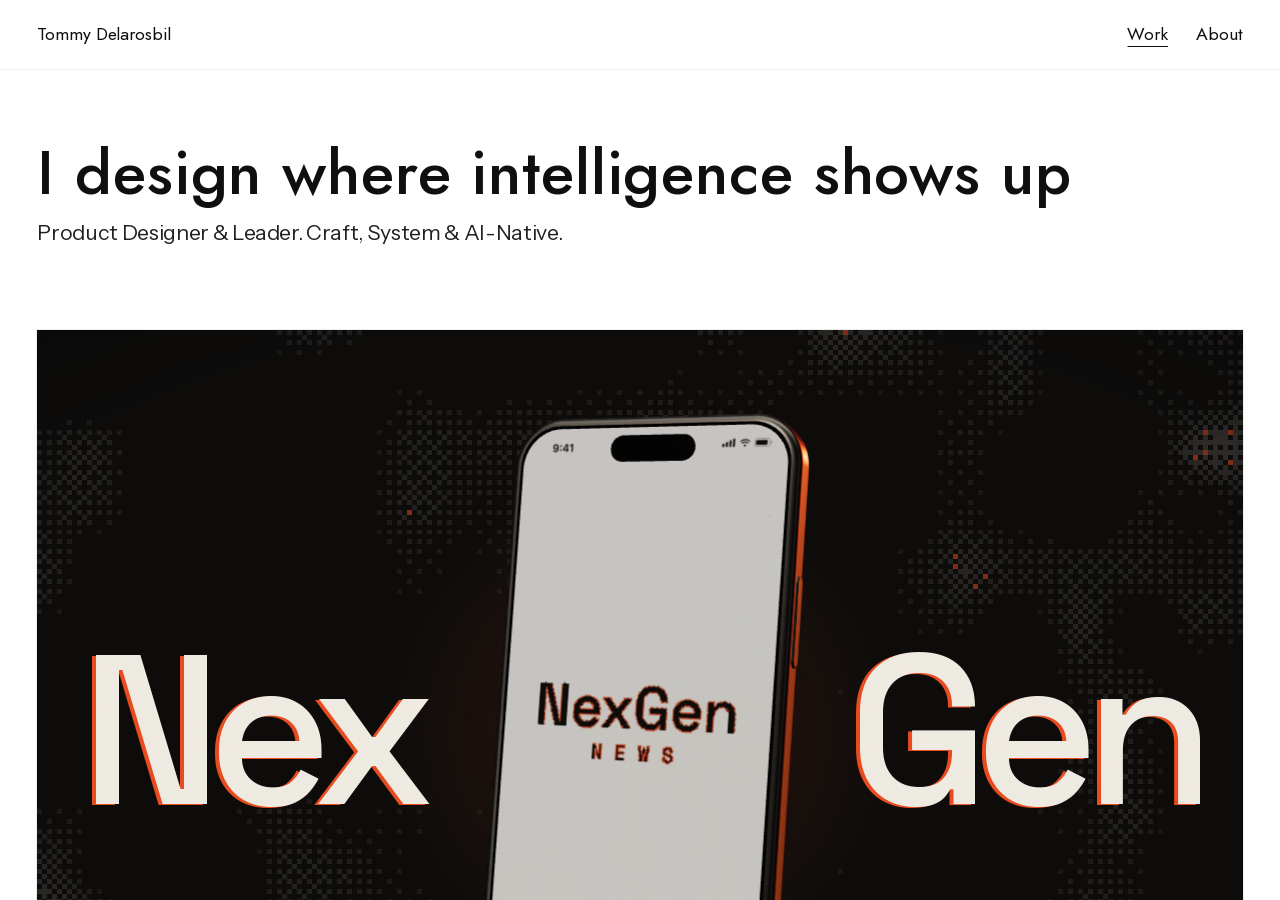
==== index.html @ b9b5c5b6 "Site from 1c7129a" ====
<!doctype html><html lang="en"><head><!-- Generated by tools/build_share.py --site from wireframe/index.html. Edit that, not this file. --><style>.devtog{display:none!important}</style><meta charset=utf8><meta name=viewport content="width=device-width,initial-scale=1,viewport-fit=cover"><meta http-equiv="Content-Security-Policy" content="default-src 'self'; script-src 'self' 'sha256-BbOICOUt+72nGH8bKS89dHv4Qt9bXMz4QIuq/uKl6Bw='; style-src 'self' 'unsafe-inline'; img-src 'self' data: blob:; media-src 'self' blob:; font-src 'self' data:; connect-src 'self'; object-src 'none'; frame-src 'none'; base-uri 'self'; form-action 'self'; upgrade-insecure-requests"><meta name="referrer" content="strict-origin-when-cross-origin"><title>Tommy Delarosbil · Product Designer for AI-native products</title><meta name="description" content="Product designer, 15+ years. AI agents people use, design systems AI can follow, prototypes in code. Case studies from Cedar, LANDR, Groupe Dynamite."><link rel="canonical" href="https://www.tommydelarosbil.com/"><meta name="author" content="Tommy Delarosbil"><meta name="robots" content="index,follow,max-image-preview:large,max-snippet:-1"><meta name="theme-color" content="#FFFFFF"><meta property="og:type" content="profile"><meta property="og:site_name" content="Tommy Delarosbil"><meta property="og:title" content="Tommy Delarosbil · Product Designer for AI-native products"><meta property="og:description" content="Product designer, 15+ years. AI agents people use, design systems AI can follow, prototypes in code. Case studies from Cedar, LANDR, Groupe Dynamite."><meta property="og:url" content="https://www.tommydelarosbil.com/"><meta property="og:image" content="https://www.tommydelarosbil.com/img/share/home.jpg?v=d6049a"><meta property="og:image:type" content="image/jpeg"><meta property="og:image:width" content="1200"><meta property="og:image:height" content="630"><meta property="og:image:alt" content="Tommy Delarosbil: I design where intelligence shows up"><meta property="og:locale" content="en_CA"><meta name="twitter:card" content="summary_large_image"><meta name="twitter:title" content="Tommy Delarosbil · Product Designer for AI-native products"><meta name="twitter:description" content="Product designer, 15+ years. AI agents people use, design systems AI can follow, prototypes in code. Case studies from Cedar, LANDR, Groupe Dynamite."><meta name="twitter:image" content="https://www.tommydelarosbil.com/img/share/home.jpg?v=d6049a"><meta name="twitter:image:alt" content="Tommy Delarosbil: I design where intelligence shows up"><link rel="alternate" type="text/markdown" href="/llms.txt" title="This site for AI assistants (Markdown)"><script type="application/ld+json">{"@context": "https://schema.org", "@graph": [{"@type": "Person", "@id": "https://www.tommydelarosbil.com/#person", "name": "Tommy Delarosbil", "url": "https://www.tommydelarosbil.com/", "image": "https://www.tommydelarosbil.com/img/profile-photo-2026.jpg", "jobTitle": "Product Designer", "description": "Product designer, 15+ years. AI agents people use, design systems AI can follow, prototypes in code. Case studies from Cedar, LANDR, Groupe Dynamite.", "email": "mailto:delarosbil.t@gmail.com", "homeLocation": {"@type": "Place", "name": "Toronto, Ontario, Canada"}, "knowsAbout": ["AI-native product design", "Agentic AI", "Design systems", "UX research", "Prototyping in code", "Product strategy", "Design leadership"], "sameAs": ["https://www.linkedin.com/in/tommydelarosbil/"]}, {"@type": "WebSite", "@id": "https://www.tommydelarosbil.com/#website", "url": "https://www.tommydelarosbil.com/", "name": "Tommy Delarosbil", "author": {"@id": "https://www.tommydelarosbil.com/#person"}, "inLanguage": "en"}, {"@type": "ProfilePage", "@id": "https://www.tommydelarosbil.com/", "url": "https://www.tommydelarosbil.com/", "name": "Tommy Delarosbil · Product Designer for AI-native products", "mainEntity": {"@id": "https://www.tommydelarosbil.com/#person"}, "isPartOf": {"@id": "https://www.tommydelarosbil.com/#website"}, "hasPart": [{"@type": "CreativeWork", "name": "Intelligence that searches for you", "url": "https://www.tommydelarosbil.com/work/nexgen/", "description": "News makes you start over on every visit: one story, dozens of headlines. In about ten hours, solo, I built the research engine first, then designed around one question instead of a feed: news that remembers what you're trying to understand and shows only what changed. A working prototype."}, {"@type": "CreativeWork", "name": "The agent lives in your inbox", "url": "https://www.tommydelarosbil.com/work/cedar/", "description": "People job hunting while working full time don't have room for another app. With the CEO and CTO, I put the AI agent in their inbox, gave it a voice with strict rules, and kept a small web app for what email can't do. 81% daily open rate, 5% paid conversion."}, {"@type": "CreativeWork", "name": "From 20% task success to 80%", "url": "https://www.tommydelarosbil.com/work/mastering-revisions/", "description": "Pros churned because LANDR's mastering gave them almost no control. After seven interviews with churned Pros, I designed a separate revision tool that asks plain questions, instead of complicating Mastering with technical jargon. One failed test and one extra week later: 80% task success and $147K in incremental revenue."}, {"@type": "CreativeWork", "name": "The wait became the product", "url": "https://www.tommydelarosbil.com/work/waitzine/", "description": "51% of new users left before hearing their first master. Making mastering faster would take months for under 5%, so I redesigned the wait instead: a progress bar built for perception, and a magazine to learn in the meantime. +79% songs mastered and $493K in incremental revenue."}, {"@type": "CreativeWork", "name": "A new checkout in four weeks, without testing", "url": "https://www.tommydelarosbil.com/work/payment-gateway/", "description": "A new payment API in four weeks, no time for user testing, and most leaders expected failure. I refined the design daily with the PM and developers, iterated every screen inside its user flow, and split the release in two to protect conversion. Handed off on time, across two brands."}, {"@type": "CreativeWork", "name": "The table at 45 degrees", "url": "https://www.tommydelarosbil.com/work/beer-table/", "description": "A Quebec City sausage shop wanted to sell more beer. Sitting by the door for two hours, I saw people walk straight to the counter and notice the beer only after paying. I turned one table 45 degrees and moved beer around the space. Beer sales rose 15%."}]}]}</script><style>.static{display:none}</style><noscript><style>.static{display:block;max-width:70ch;margin:40px auto;padding:0 16px;font:17px/1.6 sans-serif}</style></noscript><link rel=icon type="image/png" href="img/favicon.png"><link rel=apple-touch-icon href="img/apple-touch-icon.png"><style>:root{color-scheme:light;box-sizing:border-box;padding-top:env(safe-area-inset-top,0px);padding-bottom:env(safe-area-inset-bottom,0px)}html{scroll-padding-top:env(safe-area-inset-top,0px)}body{margin:0;padding:0;font:14px -apple-system,BlinkMacSystemFont,sans-serif;background:#fff;color:#000}img{max-width:100%}[hidden]:not([hidden=until-found i]){display:none!important}.micro{margin:4px 0 0;font-size:13px;line-height:1.4;color:var(--mute);max-width:62ch;flex-basis:100%}

.cap h3{margin:0;font-size:19px;font-weight:500;line-height:1.22;letter-spacing:-.01em;text-wrap:balance}
.cap .tx{font-size:15px;line-height:1.5}
.cap .tx p{margin:0 0 .65em}.cap .tx p:last-child{margin-bottom:0}
.cap .tx ul{margin:0 0 .65em;padding-left:18px}.cap .tx li{margin-bottom:.3em}
.beats.long{gap:56px}
.beat.lg,.beat.txt{grid-template-columns:minmax(0,1fr)!important;align-items:start}
.beat.lg .cap,.beat.txt .cap{max-width:64ch;order:0!important}
.beat.lg .tx{font-size:16px}
.beat.txt .cap{border-left:2px solid var(--ink);padding-left:16px}
</style></head><body>
<!-- First paint (2026-10-19): the site's own faces are served with it and declared here, nothing blocks rendering;
     the two faces above the fold and the NexGen phone's engine and poster start loading with the page. -->
<link rel="preload" href="fonts/gf-jost-normal-100-900-latin.woff2" as="font" type="font/woff2" crossorigin>
<link rel="preload" href="fonts/gf-instrument-sans-normal-400-700-latin.woff2" as="font" type="font/woff2" crossorigin>
<link rel="modulepreload" href="vendor/three.module.min.js">
<link rel="preload" href="nx/cover-poster.jpg" as="image">
<style id="site-fonts">
/* site fonts, self-hosted (2026-10-19): latin + latin-ext from Google Fonts, served with the site */
/* latin-ext */ @font-face {
  font-family: 'Geist';
  font-style: normal;
  font-weight: 100 900;
  font-display: swap;
  src: url(fonts/gf-geist-normal-100-900-latin-ext.woff2) format('woff2');
  unicode-range: U+0100-02BA, U+02BD-02C5, U+02C7-02CC, U+02CE-02D7, U+02DD-02FF, U+0304, U+0308, U+0329, U+1D00-1DBF, U+1E00-1E9F, U+1EF2-1EFF, U+2020, U+20A0-20AB, U+20AD-20C4, U+2113, U+2C60-2C7F, U+A720-A7FF;
}
/* latin */ @font-face {
  font-family: 'Geist';
  font-style: normal;
  font-weight: 100 900;
  font-display: swap;
  src: url(fonts/gf-geist-normal-100-900-latin.woff2) format('woff2');
  unicode-range: U+0000-00FF, U+0131, U+0152-0153, U+02BB-02BC, U+02C6, U+02DA, U+02DC, U+0304, U+0308, U+0329, U+2000-206F, U+20AC, U+2122, U+2191, U+2193, U+2212, U+2215, U+FEFF, U+FFFD;
}
/* latin-ext */ @font-face {
  font-family: 'Instrument Sans';
  font-style: italic;
  font-weight: 400 700;
  font-stretch: 100%;
  font-display: swap;
  src: url(fonts/gf-instrument-sans-italic-400-700-latin-ext.woff2) format('woff2');
  unicode-range: U+0100-02BA, U+02BD-02C5, U+02C7-02CC, U+02CE-02D7, U+02DD-02FF, U+0304, U+0308, U+0329, U+1D00-1DBF, U+1E00-1E9F, U+1EF2-1EFF, U+2020, U+20A0-20AB, U+20AD-20C4, U+2113, U+2C60-2C7F, U+A720-A7FF;
}
/* latin */ @font-face {
  font-family: 'Instrument Sans';
  font-style: italic;
  font-weight: 400 700;
  font-stretch: 100%;
  font-display: swap;
  src: url(fonts/gf-instrument-sans-italic-400-700-latin.woff2) format('woff2');
  unicode-range: U+0000-00FF, U+0131, U+0152-0153, U+02BB-02BC, U+02C6, U+02DA, U+02DC, U+0304, U+0308, U+0329, U+2000-206F, U+20AC, U+2122, U+2191, U+2193, U+2212, U+2215, U+FEFF, U+FFFD;
}
/* latin-ext */ @font-face {
  font-family: 'Instrument Sans';
  font-style: normal;
  font-weight: 400 700;
  font-stretch: 100%;
  font-display: swap;
  src: url(fonts/gf-instrument-sans-normal-400-700-latin-ext.woff2) format('woff2');
  unicode-range: U+0100-02BA, U+02BD-02C5, U+02C7-02CC, U+02CE-02D7, U+02DD-02FF, U+0304, U+0308, U+0329, U+1D00-1DBF, U+1E00-1E9F, U+1EF2-1EFF, U+2020, U+20A0-20AB, U+20AD-20C4, U+2113, U+2C60-2C7F, U+A720-A7FF;
}
/* latin */ @font-face {
  font-family: 'Instrument Sans';
  font-style: normal;
  font-weight: 400 700;
  font-stretch: 100%;
  font-display: swap;
  src: url(fonts/gf-instrument-sans-normal-400-700-latin.woff2) format('woff2');
  unicode-range: U+0000-00FF, U+0131, U+0152-0153, U+02BB-02BC, U+02C6, U+02DA, U+02DC, U+0304, U+0308, U+0329, U+2000-206F, U+20AC, U+2122, U+2191, U+2193, U+2212, U+2215, U+FEFF, U+FFFD;
}
/* latin-ext */ @font-face {
  font-family: 'Jost';
  font-style: italic;
  font-weight: 100 900;
  font-display: swap;
  src: url(fonts/gf-jost-italic-100-900-latin-ext.woff2) format('woff2');
  unicode-range: U+0100-02BA, U+02BD-02C5, U+02C7-02CC, U+02CE-02D7, U+02DD-02FF, U+0304, U+0308, U+0329, U+1D00-1DBF, U+1E00-1E9F, U+1EF2-1EFF, U+2020, U+20A0-20AB, U+20AD-20C4, U+2113, U+2C60-2C7F, U+A720-A7FF;
}
/* latin */ @font-face {
  font-family: 'Jost';
  font-style: italic;
  font-weight: 100 900;
  font-display: swap;
  src: url(fonts/gf-jost-italic-100-900-latin.woff2) format('woff2');
  unicode-range: U+0000-00FF, U+0131, U+0152-0153, U+02BB-02BC, U+02C6, U+02DA, U+02DC, U+0304, U+0308, U+0329, U+2000-206F, U+20AC, U+2122, U+2191, U+2193, U+2212, U+2215, U+FEFF, U+FFFD;
}
/* latin-ext */ @font-face {
  font-family: 'Jost';
  font-style: normal;
  font-weight: 100 900;
  font-display: swap;
  src: url(fonts/gf-jost-normal-100-900-latin-ext.woff2) format('woff2');
  unicode-range: U+0100-02BA, U+02BD-02C5, U+02C7-02CC, U+02CE-02D7, U+02DD-02FF, U+0304, U+0308, U+0329, U+1D00-1DBF, U+1E00-1E9F, U+1EF2-1EFF, U+2020, U+20A0-20AB, U+20AD-20C4, U+2113, U+2C60-2C7F, U+A720-A7FF;
}
/* latin */ @font-face {
  font-family: 'Jost';
  font-style: normal;
  font-weight: 100 900;
  font-display: swap;
  src: url(fonts/gf-jost-normal-100-900-latin.woff2) format('woff2');
  unicode-range: U+0000-00FF, U+0131, U+0152-0153, U+02BB-02BC, U+02C6, U+02DA, U+02DC, U+0304, U+0308, U+0329, U+2000-206F, U+20AC, U+2122, U+2191, U+2193, U+2212, U+2215, U+FEFF, U+FFFD;
}
</style>
<style>
/* Layout: a tool bar over a "device frame" that scrolls on its own, so craft coverage can be measured per screen. Greyscale wireframe, blueprint-blue notes. */
:root{
  --paper:#F1F1EE; --chrome:#E4E4E0; --ink:#18191B; --mute:#686B70; --line:#C6C7C4;
  --fill:#DADBD7; --hatch:#C9CAC6; --note:#2448E8; --note-ink:#FFFFFF; --ok:#17804A; --warn:#A8660A; --shade:rgba(10,10,12,.55);
  --sans:"Instrument Sans", ui-sans-serif, system-ui, -apple-system, "Segoe UI", sans-serif;
  --mono:"IBM Plex Mono", ui-monospace, SFMono-Regular, Menlo, monospace;
  --gut:16px;
}
@media (prefers-color-scheme: dark){ :root:not([data-theme="light"]){
  --paper:#161718; --chrome:#0E0F10; --ink:#ECECE8; --mute:#9A9DA2; --line:#3A3C3F;
  --fill:#26282A; --hatch:#323437; --note:#7D95FF; --note-ink:#0B0C10; --ok:#4CC383; --warn:#E1A43F; --shade:rgba(0,0,0,.7); color-scheme:dark }}
:root[data-theme="dark"]{
  --paper:#161718; --chrome:#0E0F10; --ink:#ECECE8; --mute:#9A9DA2; --line:#3A3C3F;
  --fill:#26282A; --hatch:#323437; --note:#7D95FF; --note-ink:#0B0C10; --ok:#4CC383; --warn:#E1A43F; --shade:rgba(0,0,0,.7); color-scheme:dark }
html,body{height:100%}
body{background:var(--chrome);color:var(--ink);font-family:var(--sans);font-size:15px;line-height:1.45;display:flex;flex-direction:column;overflow:hidden}
button{font:inherit;color:inherit}
:focus-visible{outline:2px solid var(--note);outline-offset:2px}

/* ---------- tool bar (not part of the site) ---------- */
.bar{display:flex;flex-wrap:wrap;align-items:center;gap:8px 14px;padding:8px var(--gut);font-family:var(--mono);font-size:12px;border-bottom:1px solid var(--line)}
.bar .id{font-weight:500;margin-right:auto;white-space:nowrap}
.bar .id span{color:var(--mute);font-weight:400}
.seg{display:inline-flex;border:1px solid var(--line);border-radius:6px;overflow:hidden}
.seg button{background:none;border:0;padding:5px 10px;cursor:pointer;color:var(--mute)}
.seg button[aria-pressed="true"]{background:var(--ink);color:var(--paper)}
.meter{display:inline-flex;align-items:center;gap:8px;white-space:nowrap}
.meter .track{width:90px;height:6px;border-radius:3px;background:var(--fill);position:relative;overflow:hidden}
.meter .band{position:absolute;left:65%;width:15%;top:0;bottom:0;background:var(--hatch)}
.meter .fillb{position:absolute;left:0;top:0;bottom:0;background:var(--warn);transition:width .2s}
.meter.good .fillb{background:var(--ok)}
.meter b{font-weight:500;min-width:3.2em;font-variant-numeric:tabular-nums}
.meter.good b{color:var(--ok)} .meter b{color:var(--warn)}

/* ---------- stage + device frame ---------- */
.stage{flex:1;min-height:0;display:flex;justify-content:center;align-items:stretch;padding:12px;}
.fw{position:relative;width:100%;max-width:1440px;background:var(--paper);border:1px solid var(--line);border-radius:8px;overflow:hidden;display:flex}
body.m .stage{padding-block:16px}
body.m .fw{width:390px;max-height:844px;border-radius:30px;border-width:6px;border-color:var(--ink)}
.frame{flex:1;overflow-y:auto;overflow-x:hidden;container-type:inline-size;container-name:site;scroll-behavior:smooth}
@media (max-width:520px){ .stage{padding:0} .fw,body.m .fw{border-radius:0;border-width:0;max-height:none;width:100%} .devseg{display:none} }

/* ---------- the site (inside the frame) ---------- */
.site{padding-inline:var(--gut);padding-block:0 40px;max-width:1360px;margin-inline:auto}
@container site (min-width:760px){ .site{--gut:32px} }
.hdr{display:flex;align-items:center;gap:16px;height:48px;position:sticky;top:0;background:var(--paper);z-index:5}
.mark{display:inline-grid;place-items:center;width:26px;height:26px;border:1.5px solid var(--ink);font:600 11px var(--mono);letter-spacing:.02em}
.hdr .name{font-weight:600;text-decoration:none;color:inherit;display:flex;gap:10px;align-items:center;margin-right:auto}
.hdr nav{display:flex;gap:18px}
.hdr nav a{color:var(--mute);text-decoration:none}
.hdr nav a[aria-current="page"]{color:var(--ink);text-decoration:underline;text-underline-offset:4px}

.mono{font-family:var(--mono);font-size:12px;letter-spacing:.01em}
.mute{color:var(--mute)}
.chip{display:inline-block;font:500 11px var(--mono);border:1px solid var(--line);border-radius:4px;padding:1px 6px;color:var(--mute);white-space:nowrap}
.chip.ev{border-style:dashed}
.chip.lock{border-color:var(--ink);color:var(--ink)}

/* visuals */
.vis{position:relative;margin:0;background:var(--fill);border-radius:6px;overflow:hidden}
.vis img,.vis video{display:block;width:100%;height:100%;object-fit:cover}
.vis.contain :is(img,video){object-fit:contain;background:var(--fill)}
.frame:not(.colour) .vis img,.frame:not(.colour) .vis video{filter:grayscale(1) contrast(.95)}
.vis figcaption{position:absolute;left:8px;bottom:8px;font:500 11px var(--mono);background:var(--paper);padding:2px 6px;border-radius:3px}
.ph{background:repeating-linear-gradient(135deg,var(--fill) 0 10px,var(--hatch) 10px 11px);display:flex;flex-direction:column;justify-content:flex-end;padding:14px;gap:4px;border:1px dashed var(--mute)}
.ph .k{font:500 11px var(--mono);text-transform:uppercase;letter-spacing:.06em;color:var(--mute)}
.ph .w{font-weight:500;max-width:46ch;text-wrap:pretty}
.ph .s{font:11px var(--mono);color:var(--mute)}
.phones{display:flex;gap:4%;justify-content:center;align-items:center;padding:6% 4%;background:var(--fill)}
.phone{flex:0 1 28%;aspect-ratio:9/19.5;border:5px solid var(--ink);border-radius:22px;overflow:hidden;background:var(--paper)}
.phone img{width:100%;height:100%;object-fit:cover;object-position:top}
.pair{display:grid;grid-template-columns:1fr 1fr;gap:8px;background:transparent}
.pair>.vis{aspect-ratio:auto}
.pair .lbl{position:absolute;top:8px;left:8px;font:500 11px var(--mono);background:var(--ink);color:var(--paper);padding:2px 6px;border-radius:3px}
.locked{display:grid;place-items:center;text-align:center}
.locked::before{content:"";position:absolute;inset:0;background:repeating-linear-gradient(90deg,var(--fill) 0 18px,var(--hatch) 18px 30px);filter:blur(6px);opacity:.9}
.locked .lk{position:relative;display:grid;gap:6px;justify-items:center;font:500 12px var(--mono)}
.locked .pad{width:30px;height:24px;border:2px solid var(--ink);border-radius:4px;position:relative;margin-top:12px}
.locked .pad::before{content:"";position:absolute;left:5px;right:5px;top:-14px;height:14px;border:2px solid var(--ink);border-bottom:0;border-radius:10px 10px 0 0}

/* notes layer (wireframe annotations) */
.anchor{position:relative}
.note{position:absolute;z-index:4;top:8px;right:8px;max-width:270px;background:var(--note);color:var(--note-ink);font:12px/1.35 var(--mono);padding:6px 8px;border-radius:4px;box-shadow:0 2px 0 rgba(0,0,0,.12)}
.note.l{right:auto;left:8px}
@container site (max-width:759px){ .note{max-width:200px;font-size:11px} }
@container site (min-width:760px){ .hdr{height:56px} .intro{padding-block:28px 22px} }
.note.b{top:auto;bottom:8px}
.frame:not(.notes) .note{display:none}
.note b{font-weight:500}

/* home */
.intro{padding-block:14px 14px;display:grid;gap:6px}
.intro h1{font-size:clamp(24px,5.4cqi,46px);line-height:1.04;letter-spacing:-.02em;font-weight:500;margin:0;text-wrap:balance;max-width:20ch}
.intro p{margin:0;color:var(--mute)}
.feat{display:grid;gap:10px;margin-bottom:28px}
.feat .vis{aspect-ratio:9/13}
@container site (min-width:760px){ .feat .vis{aspect-ratio:16/8} }
.row-meta{display:flex;flex-wrap:wrap;gap:6px 10px;align-items:baseline}
.row-meta h2,.row-meta h3{margin:0;font-weight:500;letter-spacing:-.01em}
.row-meta h2{font-size:22px}
.list-h{display:flex;justify-content:space-between;align-items:baseline;border-top:1px solid var(--ink);padding-top:8px;margin-bottom:12px}
.rows{display:grid;gap:28px}
.row{display:grid;gap:10px;text-decoration:none;color:inherit}
.row .vis{aspect-ratio:4/3;transition:transform .35s cubic-bezier(.2,.7,.2,1)}
.row:hover .vis{transform:scale(.99)}
.row .t{font-size:19px;font-weight:500;letter-spacing:-.01em;line-height:1.2;text-wrap:balance}
.row .m{display:flex;flex-wrap:wrap;gap:6px;align-items:center}
@container site (min-width:760px){
  .row{grid-template-columns:minmax(0,7fr) minmax(0,3fr);gap:24px;align-items:end}
  .row .vis{aspect-ratio:16/9}
  .row .t{font-size:22px}
}
.wl{font:12px var(--mono);color:var(--mute);border-left:2px solid var(--ink);padding:4px 10px;margin-top:-8px}

/* case page */
.back{display:inline-block;margin-block:12px 8px;color:var(--mute);text-decoration:none;font:12px var(--mono)}
.chead{display:grid;gap:8px;padding-block:4px 14px}
.chead h1{margin:0;font-size:clamp(26px,5cqi,44px);line-height:1.05;letter-spacing:-.02em;font-weight:500;text-wrap:balance;max-width:22ch}
.ctx{display:flex;flex-wrap:wrap;gap:6px 10px;align-items:center}
.modes{display:inline-flex;margin-left:auto}
.hero{aspect-ratio:4/5;margin-bottom:28px}
@container site (min-width:760px){ .hero{aspect-ratio:16/9} }
.beats{display:grid;gap:36px}
.beat{display:grid;gap:10px}
.beat .vis{aspect-ratio:4/5}
.beat .vis.wide{aspect-ratio:4/3}
.vis.case-named{overflow:visible;margin-bottom:22px}
/* image names are real text (2026-10-18), so Tommy can select one to say which image to change */
.vis.case-named>img{border-radius:inherit}
.vis.case-phone-collection{overflow:visible;margin-bottom:22px}
.case-phones{display:flex;gap:4%;justify-content:center;align-items:flex-start;padding:6% 4%;background:var(--fill)}
.case-phone{display:grid;justify-items:center;gap:6px;flex:0 1 28%;min-width:0}
.case-phone .phone{width:100%;flex:none}
.case-phone{position:relative;margin-bottom:22px}
@container site (min-width:760px){
  .beat{grid-template-columns:minmax(0,3fr) minmax(0,1fr);gap:24px;align-items:end}
  .beat .vis,.beat .vis.wide{aspect-ratio:16/10}
  .beat.flip{grid-template-columns:minmax(0,1fr) minmax(0,3fr)}
  .beat.flip .cap{order:-1}
}
.cap{display:grid;gap:8px;align-content:end}
.cap .n{font:12px var(--mono);color:var(--mute)}
.cap p{margin:0;font-size:16px;line-height:1.4;text-wrap:pretty}
.cap .long{font-size:14px;color:var(--mute);border-top:1px solid var(--line);padding-top:8px}
.more{justify-self:start;background:none;border:1px solid var(--ink);border-radius:999px;padding:3px 12px;cursor:pointer;font:500 12px var(--mono)}
.more:hover{background:var(--ink);color:var(--paper)}
.result{margin-top:44px;border-top:1px solid var(--ink);padding-top:12px;display:grid;gap:18px}
.nums{display:grid;grid-template-columns:repeat(auto-fit,minmax(140px,1fr));gap:18px}
.num b{display:block;font-size:clamp(30px,6cqi,52px);font-weight:500;letter-spacing:-.03em;line-height:1;font-variant-numeric:tabular-nums}
.num span{display:block;color:var(--mute);margin-block:4px 6px}
.fine{display:grid;gap:14px}
@container site (min-width:760px){ .fine{grid-template-columns:1fr 1fr 1fr} }
.fine h4{margin:0 0 4px;font:500 12px var(--mono);text-transform:uppercase;letter-spacing:.06em;color:var(--mute)}
.fine p{margin:0}
.next{margin-top:44px;display:grid;gap:10px;text-decoration:none;color:inherit;border-top:1px solid var(--line);padding-top:12px}
.next .vis{aspect-ratio:21/9}

/* gate */
.gate{display:grid;gap:18px;padding-block:8px 20px}
.gate .vis{aspect-ratio:4/5}
@container site (min-width:760px){ .gate{grid-template-columns:minmax(0,2fr) minmax(0,1fr);align-items:end} .gate .vis{aspect-ratio:16/10} }
.gate form{display:grid;gap:8px}
.gate input{font:inherit;padding:10px 12px;border:1px solid var(--ink);border-radius:6px;background:var(--paper);color:var(--ink)}
.gate button{background:var(--ink);color:var(--paper);border:0;border-radius:6px;padding:10px 12px;cursor:pointer;font-weight:500}
.disclose{font:12px/1.5 var(--mono);color:var(--mute);border-left:2px solid var(--ink);padding:2px 10px}

/* modal (Long detail of one beat) */
.scrim{position:absolute;inset:0;background:var(--shade);display:grid;place-items:center;padding:16px;z-index:20;opacity:0;pointer-events:none;transition:opacity .2s}
.scrim.open{opacity:1;pointer-events:auto}
.dlg{background:var(--paper);border-radius:10px;max-width:640px;width:100%;max-height:85%;overflow:auto;padding:18px;display:grid;gap:12px;transform:translateY(8px) scale(.98);transition:transform .25s cubic-bezier(.2,.7,.2,1)}
.scrim.open .dlg{transform:none}
.dlg .vis{aspect-ratio:16/10}
.dx{display:grid;gap:8px}
.fw{container-type:inline-size;container-name:fw}
@container fw (min-width:600px){ .dx:has(> :nth-child(2)){grid-template-columns:1fr 1fr} .dx:has(> :nth-child(2)) .vis{aspect-ratio:4/3} }
.extra{display:grid;gap:8px;grid-column:1/-1}
@container site (min-width:760px){ .extra{grid-template-columns:repeat(auto-fill,minmax(300px,1fr))} }
.extra .vis{aspect-ratio:16/10!important}
.dlg header{display:flex;justify-content:space-between;gap:12px;align-items:start}
.dlg h3{margin:0;font-weight:500;font-size:18px}
.dlg p{margin:0}
.x{background:none;border:1px solid var(--line);border-radius:6px;padding:2px 8px;cursor:pointer;font:12px var(--mono)}

/* writing */
.wlist{display:grid;border-top:1px solid var(--ink);margin-top:24px}
.post{display:grid;gap:4px;padding-block:14px;border-bottom:1px solid var(--line);text-decoration:none;color:inherit}
@container site (min-width:760px){ .post{grid-template-columns:120px 1fr auto;gap:20px;align-items:baseline} }
.post .t{font-size:18px;font-weight:500}

/* about */
.about{display:grid;gap:28px;padding-top:20px}
/* the photo sits one gutter below the site bar and one gutter from its text, the gutter it already has on the left (2026-10-20) */
.about-top{display:grid;gap:var(--site-pad,16px)}
@container site (min-width:760px){ .about-top{grid-template-columns:min(400px,calc((100% - var(--site-pad,16px)) / 3)) minmax(0,1fr);align-items:end} }
.about-top .vis{aspect-ratio:1/1;width:100%}
.bio{display:grid;gap:10px;font-size:17px;line-height:1.45;max-width:58ch}
.bio p{margin:0}
.princ{display:grid;gap:0;border-top:1px solid var(--ink)}
.princ li{list-style:none;padding:10px 0;border-bottom:1px solid var(--line);font-size:17px}
.princ{padding:0;margin:0}
/* one centre (6.5px from the left) for the line (1px), the fill (3px) and the dots (13px): odd widths, so all three share a pixel column */
.tl{position:relative;padding-left:22px;display:grid;gap:0}
.tl::before{content:"";position:absolute;left:6px;top:0;bottom:0;width:1px;background:var(--line)}
.tl .prog{position:absolute;left:5px;top:0;width:3px;background:var(--ink);height:0;transition:height .15s linear}
.tl .r{position:relative;display:grid;gap:2px;padding:12px 0;border-bottom:1px solid var(--line);cursor:default}
@container site (min-width:760px){ .tl .r{grid-template-columns:90px minmax(0,.8fr) minmax(0,2fr);gap:20px;align-items:baseline} }
.tl .r::before{content:"";position:absolute;left:-22px;top:17.5px;box-sizing:border-box;width:13px;height:13px;border-radius:50%;background:var(--paper);border:1.5px solid var(--mute);transition:background .3s,transform .3s}
.tl .r.on::before{background:var(--ink);border-color:var(--ink);transform:scale(1.2)}
.tl .r .co{font-weight:600;font-size:17px}
.tl .r .hl{color:var(--mute);transition:color .3s;list-style:none;margin:0;padding:0;display:grid;gap:5px}
.tl .r .hl li{position:relative;padding-left:14px;line-height:1.4}
.tl .r .hl li::before{content:"–";position:absolute;left:0;color:var(--line)}
.tl .r .hl b{font-weight:600;color:var(--ink)}
.tl .r .hl .lab{font:11px var(--mono);color:var(--mute)}
.tl .r:hover .hl,.tl .r.on .hl{color:var(--ink)}
.cta{display:flex;flex-wrap:wrap;gap:10px}
.btn{display:inline-flex;gap:8px;align-items:center;border:1px solid var(--ink);border-radius:6px;padding:8px 12px;text-decoration:none;color:inherit;background:none;cursor:pointer;font-weight:500}

/* footer */
.foot{margin-top:56px;border-top:1px solid var(--ink);padding-top:12px;display:flex;flex-wrap:wrap;gap:12px 22px;align-items:center}
.foot .email{user-select:all;font-weight:500}
.copy{background:none;border:1px solid var(--line);border-radius:4px;padding:2px 8px;cursor:pointer;font:12px var(--mono)}

/* hooks the style layers use; the wireframe looks the same with them */
.row-meta.stack{display:grid;gap:8px}
.row-meta .m{display:flex;flex-wrap:wrap;gap:6px;align-items:center}
.foot .cr{margin-left:auto}
.next .nt{font-size:20px;font-weight:500}
.bio .lede{font-size:clamp(22px,4cqi,32px);line-height:1.15;letter-spacing:-.01em}
.styleseg button{white-space:nowrap}
@media (prefers-reduced-motion:reduce){ *{transition:none!important;scroll-behavior:auto!important} }

/* ---------- NexGen cover stage (nx-stage.js): the landing's first piece of work ----------
   The product's own world (ink, paper, signal) inside the style's frame: each layer keeps its radius,
   proportions and bleed; the stage keeps NexGen's colours, like a screenshot would. */
.nxs{--nxs-bg:#0C0B0A;--nxs-paper:#EEEAE1;--nxs-signal:#FF4F1F;--nxs-hair:rgba(238,234,225,.14);background:var(--nxs-bg);isolation:isolate}
.nxs-world{position:absolute;inset:0;overflow:hidden;background:var(--nxs-bg);color:var(--nxs-paper);-webkit-tap-highlight-color:transparent}
.frame:not(.colour) .nxs-world{filter:grayscale(1)}
.nxs-field{position:absolute;inset:0;width:100%;height:100%;image-rendering:pixelated;opacity:0;transition:opacity 1.4s ease}
.nxs-world.in .nxs-field{opacity:var(--fade,1)}
.nxs-light{position:absolute;inset:0;pointer-events:none;background:radial-gradient(30% 44% at var(--pcx,50%) var(--pcy,50%),rgba(255,79,31,.14),transparent 72%),radial-gradient(120% 95% at 50% 50%,transparent 52%,rgba(0,0,0,.62) 100%)}
.nxs-mark{position:absolute;inset:0;display:grid;grid-template-columns:1fr var(--gap,30%) 1fr;align-items:center;padding-inline:var(--gutter,24px);font:500 var(--size,12vw)/.82 "Space Grotesk","Helvetica Neue",Arial,sans-serif;letter-spacing:-.065em;color:var(--nxs-paper);pointer-events:none;user-select:none;opacity:var(--fade,1)}
.nxs-mark .w{display:block;white-space:nowrap;text-shadow:var(--edge,-.02em) .004em 0 rgba(255,79,31,.9)}
.nxs-mark .nex{justify-self:end;padding-right:.04em;clip-path:inset(-10% -10% -10% calc(var(--clip,100%) * 1.2 - 10%))}
.nxs-mark .gen{grid-column:3;justify-self:start;clip-path:inset(-10% calc(var(--clip,100%) * 1.2 - 10%) -10% -10%)}
.nxs-mark .in{display:block;will-change:transform}
.nxs-mark .nex .in{transform:translateX(var(--nx,0))}
.nxs-mark .gen .in{transform:translateX(var(--gx,0))}
.nxs-world.no-words .nxs-mark{display:none}
.nxs-gl{position:absolute;inset:0;width:100%;height:100%;touch-action:pan-y;cursor:pointer;outline:none}
.nxs-world.on-phone .nxs-gl{cursor:grab}
:is(.row,.feat,.next)>figure.vis:not(.stg):not(.nxs){cursor:pointer}
:is(.row .t,.feat .row-meta h2){cursor:pointer}
.acc{color:var(--accent,#003CD4)}   /* ==text== in the vault notes */
/* the password gate: question, field and button together in the block, white on the brand colour */
.gate.anchor{grid-template-columns:minmax(0,1fr)!important}
.gate-block .lk{gap:14px!important}
.gate-block .lk>[data-edit]{margin-bottom:10px}
.gate-block input,.gate-block button{box-sizing:border-box;width:min(250px,100%);margin:0;font:400 15px/1.2 var(--sans)!important;border-radius:var(--radius,0)!important}
.gate-block input{padding:12px 14px;background:transparent!important;color:#fff!important;border:1px solid rgba(255,255,255,.7)!important}
.gate-block input::placeholder{color:rgba(255,255,255,.72)}
.gate-block input:focus{outline:none;border-color:#fff!important;box-shadow:0 0 0 1px #fff}
.gate-block button{padding:12px 14px;border:0!important;background:#fff!important;color:var(--deep,#003CD4)!important;font-weight:500!important;cursor:pointer}
.gate-block,.gate-block .lk,.gate-block .mute{color:#fff!important}
@container site (max-width:759px){ .fw #site[data-case]:not([data-case=""]) .gate>.vis.gate-block{aspect-ratio:auto!important;min-height:min(440px,calc(var(--vh,100vh) - 88px))} }
/* a wrong password: one short shake and a pale red line that stays readable on the blue (5.6:1) */
.gate-err{margin:2px 0 0;min-height:1.4em;font:400 14px/1.4 var(--sans)!important;color:#FFC9C9!important;visibility:hidden}
.gate-block.bad .gate-err,body.editing .gate-err{visibility:visible}
.gate-block.bad input{border-color:#FFC9C9!important;box-shadow:0 0 0 1px #FFC9C9}
.gate-block.shake .lk{animation:gate-shake .42s cubic-bezier(.36,.07,.19,.97)}
@keyframes gate-shake{15%{transform:translateX(-9px)}30%{transform:translateX(8px)}45%{transform:translateX(-6px)}60%{transform:translateX(4px)}75%{transform:translateX(-2px)}100%{transform:none}}
@media (prefers-reduced-motion:reduce){.gate-block.shake .lk{animation:none}}
.gate-after{display:grid;gap:10px;max-width:44rem}
.gate-after .disclose{margin:0}
body.editing :is(.row .t,.feat .row-meta h2){cursor:text}
.nxs,.nxs *{-webkit-user-drag:none;-webkit-user-select:none;user-select:none}
.nxs-world.grabbing .nxs-gl{cursor:grabbing}
.nxs .nxs-film{position:absolute;width:2px;height:2px;left:0;bottom:0;opacity:.01;pointer-events:none;filter:none}
.nxs .nxs-world.flat .nxs-film{width:auto;height:86%;aspect-ratio:600/1298;left:50%;top:50%;bottom:auto;transform:translate(-50%,-50%) rotate(-2deg);opacity:1;object-fit:cover;border-radius:clamp(18px,4.5cqi,44px);border:clamp(5px,.8cqi,9px) solid #23221F;box-shadow:0 30px 80px rgba(0,0,0,.6),-18px 0 50px -20px rgba(255,90,36,.35)}
.nxs-world.flat .nxs-gl{display:none}
.nxs-grain{position:absolute;inset:0;pointer-events:none;opacity:.09;mix-blend-mode:overlay;background-image:url("data:image/svg+xml,%3Csvg xmlns='http://www.w3.org/2000/svg' width='160' height='160'%3E%3Cfilter id='n'%3E%3CfeTurbulence type='fractalNoise' baseFrequency='.9' numOctaves='2' stitchTiles='stitch'/%3E%3CfeColorMatrix values='0 0 0 0 1 0 0 0 0 1 0 0 0 0 1 0 0 0 .9 0'/%3E%3C/filter%3E%3Crect width='160' height='160' filter='url(%23n)'/%3E%3C/svg%3E")}
.feat:focus-visible{outline:none}
.feat:focus-visible .nxs{outline:2px solid var(--nxs-signal);outline-offset:3px}
</style>
<style id="style-layers">
/* ================= STYLE LAYERS (study, AI proposal: awaiting review) =================
   Each layer translates one reference site onto this IA. Captures and measured tokens: research/style-references.
   Kept from the IA: page order, craft-first rows, Micro on the landing, evidence labels.
   Changed per layer: tokens, type, grid, rhythm, and one signature move.
   Fonts are free stand-ins for the commercial originals, loaded only when a layer is picked. */
.fw[data-style]{background:var(--paper);color:var(--ink);font-family:var(--sans);border-color:transparent}
.fw[data-style] .frame{background:var(--paper)}
body.m .fw[data-style]{border-color:#111}
.fw[data-style] .site{max-width:none;padding-bottom:0}
.fw[data-style] .note{font-family:"IBM Plex Mono",ui-monospace,monospace;background:#2448E8;color:#fff}
.fw[data-style] .vis.ph{background:var(--fill);border:1px dashed var(--line)}
.fw[data-style] .ph .k,.fw[data-style] .ph .s{color:var(--mute)}
.fw[data-style] .row-meta{flex-wrap:nowrap}
.fw[data-style] .micro{flex-basis:auto}
@media (prefers-reduced-motion:reduce){ .fw[data-style] *{animation:none!important} }

/* ---------- 1 · HANSON WU ----------
   A quiet serif monograph. The serif carries titles and prose; a grotesk only labels.
   64px margins, square media, captions under the work, 160px air between projects,
   header in difference blend over the work, a dark closing band. */
.fw[data-style=hanson]{
  --paper:#FFFFFF; --ink:#0F0F0F; --mute:#676769; --line:#E5E5E5; --fill:#F2F1EF; --hatch:#E6E5E2; --shade:rgba(15,15,15,.6);
  --deep:#1B1C1F; --deep-ink:#FFFFFF; --deep-line:#3C3D40; --deep-mute:#A3A3A6;
  --serif:"Newsreader","Iowan Old Style",Georgia,serif; --sans:"Geist","Helvetica Neue",Arial,sans-serif; --mono:var(--sans);
  --h-display:clamp(30px,4.17cqi,60px); --h-title:clamp(20px,1.95cqi,28px); --h-cta:clamp(30px,3.6cqi,52px);
  --t-label:clamp(15px,1.67cqi,24px); --t-body:clamp(17px,1.4cqi,20px);
}
.fw[data-style=hanson] .site{--gut:clamp(16px,4.45cqi,64px);font-family:var(--serif)}
.fw[data-style=hanson] .hdr{height:auto;padding-block:clamp(16px,3.9cqi,56px) clamp(8px,1.4cqi,20px);background:transparent;color:#fff;mix-blend-mode:difference;font:400 var(--t-label)/1.15 var(--sans)}
.fw[data-style=hanson] .hdr .mark{display:none}
.fw[data-style=hanson] .hdr .name{font-weight:400}
.fw[data-style=hanson] .hdr nav{gap:clamp(16px,2.2cqi,32px)}
.fw[data-style=hanson] .hdr nav a{color:inherit}
.fw[data-style=hanson] .hdr nav a[aria-current="page"]{text-decoration-thickness:1px;text-underline-offset:6px}
.fw[data-style=hanson] .intro{padding-block:clamp(40px,6cqi,88px) clamp(32px,4.4cqi,64px);gap:clamp(14px,1.4cqi,20px)}
.fw[data-style=hanson] .intro h1{font:400 var(--h-display)/1.2 var(--serif);letter-spacing:-.005em;max-width:none}
.fw[data-style=hanson] .intro p{font:400 var(--t-label)/1.15 var(--sans);color:var(--mute)}
.fw[data-style=hanson] .vis{border-radius:0}
.fw[data-style=hanson] .feat{gap:clamp(14px,1.7cqi,24px);margin-bottom:0}
.fw[data-style=hanson] .feat .vis{aspect-ratio:4/5}
.fw[data-style=hanson] .row-meta{display:flex;flex-direction:column;align-items:flex-start;gap:clamp(4px,.55cqi,8px)}
.fw[data-style=hanson] .row-meta>.mute{order:-1;font:400 var(--t-label)/1.15 var(--sans);color:var(--mute)}
.fw[data-style=hanson] .row-meta h2,.fw[data-style=hanson] .row .t{font:400 var(--h-title)/1.5 var(--serif);letter-spacing:0}
.fw[data-style=hanson] .micro{order:1;margin:4px 0 0;font:400 clamp(16px,1.18cqi,18px)/1.55 var(--serif);color:var(--mute);max-width:58ch}
.fw[data-style=hanson] .row-meta .m{order:2;margin-top:6px}
.fw[data-style=hanson] .chip{border:0;padding:0;border-radius:0;background:none;font:400 14px/1.4 var(--sans);color:var(--mute)}
.fw[data-style=hanson] .chip+.chip::before{content:"·";margin-right:6px}
.fw[data-style=hanson] .list-h{border-top:1px solid var(--line);margin:clamp(72px,11cqi,160px) 0 clamp(32px,4.4cqi,64px);padding-top:clamp(40px,6.7cqi,96px)}
.fw[data-style=hanson] .list-h .mono{font:400 var(--t-label)/1.15 var(--sans);color:var(--mute)}
.fw[data-style=hanson] .rows{gap:clamp(72px,12.2cqi,176px) clamp(24px,11.1cqi,160px)}
.fw[data-style=hanson] .row{grid-template-columns:minmax(0,1fr);gap:clamp(14px,1.7cqi,24px);align-items:start}
.fw[data-style=hanson] .row .vis{aspect-ratio:4/3}
.fw[data-style=hanson] .locked{background:var(--deep);color:var(--deep-ink)}
.fw[data-style=hanson] .locked::before{display:none}
.fw[data-style=hanson] .locked .lk{font:400 var(--h-title)/1.4 var(--serif);max-width:26ch;padding:24px}
.fw[data-style=hanson] .locked .lk .mute{font:400 15px/1.5 var(--sans);color:var(--deep-mute)}
.fw[data-style=hanson] .locked .pad,.fw[data-style=hanson] .locked .pad::before{border-color:currentColor}
.fw[data-style=hanson] .wl{border:0;padding:0;margin-top:clamp(56px,8cqi,112px);font:400 15px/1.55 var(--sans);color:var(--mute);max-width:62ch}
.fw[data-style=hanson] .foot{margin:clamp(96px,11cqi,160px) calc(-1*var(--gut)) 0;padding:clamp(72px,11cqi,160px) var(--gut) clamp(28px,3.4cqi,48px);background:var(--deep);color:var(--deep-ink);border:0;display:grid;grid-template-columns:auto auto 1fr;gap:clamp(20px,2cqi,28px) clamp(16px,2cqi,28px);align-items:center;font:400 clamp(15px,1.4cqi,20px)/1.2 var(--sans)}
.fw[data-style=hanson] .foot .email{grid-column:1/-1;justify-self:start;font:400 var(--h-cta)/1.15 var(--serif);text-decoration:underline;text-decoration-thickness:1px;text-underline-offset:.16em}
.fw[data-style=hanson] .foot .copy{border:1px solid var(--deep-line);color:inherit;border-radius:0;padding:6px 14px;font:inherit;background:none}
.fw[data-style=hanson] .foot a.mute{color:inherit}
.fw[data-style=hanson] .foot .cr{grid-column:1/-1;margin:clamp(48px,7cqi,104px) 0 0;padding-top:clamp(24px,2.8cqi,40px);border-top:1px solid var(--deep-line);font:inherit;color:var(--deep-mute)}
.fw[data-style=hanson] .chead{justify-items:center;text-align:center;padding-block:clamp(40px,7cqi,104px) clamp(36px,5cqi,72px);gap:clamp(12px,1.4cqi,20px)}
.fw[data-style=hanson] .chead h1{font:400 clamp(28px,3.05cqi,44px)/1.25 var(--serif);letter-spacing:0;max-width:24ch}
.fw[data-style=hanson] .disclose{border:0;padding:0;font:400 14px/1.5 var(--sans);max-width:60ch}
.fw[data-style=hanson] .hero{aspect-ratio:4/5;margin-bottom:clamp(64px,10cqi,144px)}
.fw[data-style=hanson] .pair{gap:clamp(12px,2.2cqi,32px)}
.fw[data-style=hanson] .beats{gap:clamp(80px,11cqi,160px)}
.fw[data-style=hanson] .beat{grid-template-columns:minmax(0,1fr);gap:clamp(24px,3.4cqi,48px);align-items:start}
.fw[data-style=hanson] .beat .vis,.fw[data-style=hanson] .beat .vis.wide{aspect-ratio:4/3}
.fw[data-style=hanson] .beat.flip .cap{order:0}
.fw[data-style=hanson] .cap{gap:clamp(10px,1.1cqi,16px)}
.fw[data-style=hanson] .cap .n{font:400 clamp(14px,1.11cqi,16px)/1.3 var(--sans);color:var(--mute)}
.fw[data-style=hanson] .cap h3{font:400 var(--h-title)/1.35 var(--serif);letter-spacing:0}
.fw[data-style=hanson] .cap .tx{font:400 var(--t-body)/1.6 var(--serif);color:var(--ink)}
.fw[data-style=hanson] .beat.txt .cap{border-left:0;padding-left:0}
.fw[data-style=hanson] .beat.lg .cap,.fw[data-style=hanson] .beat.txt .cap{max-width:44rem}
.fw[data-style=hanson] .result{border-top:1px solid var(--line);margin-top:clamp(96px,12cqi,176px);padding-top:clamp(40px,5.5cqi,80px);gap:clamp(32px,4cqi,56px)}
.fw[data-style=hanson] .result>.mono{font:400 var(--t-label)/1.2 var(--sans);color:var(--mute)}
.fw[data-style=hanson] .nums{grid-template-columns:repeat(auto-fit,minmax(180px,1fr));gap:32px}
.fw[data-style=hanson] .num{display:flex;flex-direction:column;align-items:flex-start;gap:6px}
.fw[data-style=hanson] .num>span:not(.chip){order:-1;margin:0;font:400 15px/1.3 var(--sans);color:var(--mute)}
.fw[data-style=hanson] .num b{font:400 clamp(28px,2.8cqi,40px)/1.15 var(--serif);letter-spacing:0}
.fw[data-style=hanson] .fine{gap:clamp(24px,3cqi,40px)}
.fw[data-style=hanson] .fine h4{font:400 clamp(16px,1.25cqi,18px)/1.3 var(--serif);text-transform:none;letter-spacing:0;color:var(--ink);margin-bottom:6px}
.fw[data-style=hanson] .fine p{font:400 15px/1.55 var(--sans);color:var(--mute)}
.fw[data-style=hanson] .next{border-top:1px solid var(--line);margin-top:clamp(80px,11cqi,160px);padding-top:clamp(40px,5.5cqi,80px);gap:8px;align-content:start}
.fw[data-style=hanson] .next .mono{font:400 15px/1.3 var(--sans)}
.fw[data-style=hanson] .next .nt{font:400 var(--h-title)/1.4 var(--serif)}
.fw[data-style=hanson] .next .vis{aspect-ratio:3/2}
.fw[data-style=hanson] .seg{border-radius:0;border-color:var(--line)}
.fw[data-style=hanson] .seg button{font:400 14px var(--sans)}
.fw[data-style=hanson] :is(.gate input,.gate button,.btn,.dlg,.x){border-radius:0;font-family:var(--sans)}
.fw[data-style=hanson] .gate p:first-child{font:400 var(--t-body)/1.55 var(--serif)}
.fw[data-style=hanson] .wlist{border-top:1px solid var(--line)}
.fw[data-style=hanson] .post{border-color:var(--line);padding-block:clamp(18px,2.2cqi,32px)}
.fw[data-style=hanson] .post .t{font:400 var(--h-title)/1.35 var(--serif)}
.fw[data-style=hanson] .post .mono{font:400 15px var(--sans)}
.fw[data-style=hanson] .about{gap:clamp(64px,8cqi,120px);padding-top:var(--site-pad)}
.fw[data-style=hanson] .bio{font:400 var(--t-body)/1.6 var(--serif)}
.fw[data-style=hanson] .bio .lede{font:400 clamp(26px,2.8cqi,40px)/1.25 var(--serif)}
.fw[data-style=hanson] .princ{border-top:1px solid var(--line)}
.fw[data-style=hanson] .princ li{font:400 var(--h-title)/1.4 var(--serif);border-color:var(--line);padding-block:clamp(12px,1.4cqi,20px)}
.fw[data-style=hanson] .tl .r{border-color:var(--line)}
.fw[data-style=hanson] .tl .r .co{font:400 clamp(18px,1.4cqi,20px)/1.3 var(--serif)}
.fw[data-style=hanson] .dlg h3{font:400 var(--h-title)/1.3 var(--serif)}
@container site (min-width:760px){
  .fw[data-style=hanson] .feat .vis{aspect-ratio:3/2}
  .fw[data-style=hanson] .rows{grid-template-columns:minmax(0,1fr) minmax(0,1fr)}
  .fw[data-style=hanson] .row:nth-child(3n+1){grid-column:1/-1}
  .fw[data-style=hanson] .row:nth-child(3n+1) .vis{aspect-ratio:3/2}
  .fw[data-style=hanson] .hero{aspect-ratio:3/2}
  .fw[data-style=hanson] .beat .vis,.fw[data-style=hanson] .beat .vis.wide{aspect-ratio:3/2}
  .fw[data-style=hanson] .beat .cap{margin-left:16.67%;max-width:44rem}
  .fw[data-style=hanson] .next{grid-template-columns:minmax(0,1fr) minmax(0,1fr);column-gap:clamp(24px,11.1cqi,160px)}
  .fw[data-style=hanson] .next .vis{grid-column:2;grid-row:1/4}
}

/* ---------- 2 · UX TOOLS ----------
   Dark blueprint. A dashed 4-column grid shows through the page, crosshairs mark block corners,
   tags are solid mono blocks, cards are dashed cells, the one pink is reserved for action,
   a dot-matrix field closes the page. */
.fw[data-style=uxtools]{
  --paper:#121212; --ink:#EDEDED; --mute:#A0A0A0; --line:#414141; --fill:#1A1A1A; --hatch:#262626; --shade:rgba(0,0,0,.72);
  --soft:rgba(231,231,231,.8); --block:#EDEDED; --block-ink:#121212; --rule-ui:#D0D0D0;
  --pink:#F6C9F9; --sage:#A0C0A7; --coral:#F2A592;
  --display:"Host Grotesk","Helvetica Neue",Arial,sans-serif; --sans:"Geist","Helvetica Neue",Arial,sans-serif;
  --mono:"Martian Mono","JetBrains Mono",ui-monospace,Menlo,monospace;
  --pad:clamp(18px,2.5cqi,36px); color-scheme:dark;
}
.fw[data-style=uxtools] .site{--gut:clamp(16px,3.82cqi,56px);--gap:clamp(16px,4.86cqi,70px);--cols:1;position:relative;isolation:isolate}
.fw[data-style=uxtools] .site::before{content:"";position:absolute;top:0;bottom:0;left:var(--gut);right:var(--gut);z-index:-1;pointer-events:none;opacity:.8;
  --c:calc((100% - (var(--cols) - 1) * var(--gap)) / var(--cols));
  background:repeating-linear-gradient(90deg,var(--line) 0 1px,transparent 1px calc(var(--c) - 1px),var(--line) calc(var(--c) - 1px) var(--c),transparent var(--c) calc(var(--c) + var(--gap)));
  -webkit-mask:repeating-linear-gradient(#000 0 3px,transparent 3px 7px);mask:repeating-linear-gradient(#000 0 3px,transparent 3px 7px)}
.fw[data-style=uxtools] :is(.feat,.row,.chead,.beat,.result,.next)::after{content:"";position:absolute;left:-6px;top:-6px;width:11px;height:11px;pointer-events:none;z-index:3;
  background:linear-gradient(var(--ink),var(--ink)) 50%/11px 1px no-repeat,linear-gradient(var(--ink),var(--ink)) 50%/1px 11px no-repeat}
.fw[data-style=uxtools] .hdr{height:62px;margin-inline:calc(-1*var(--gut));padding-inline:var(--gut);background:var(--paper);border-bottom:1px dashed var(--line);font:600 12px/1 var(--mono);text-transform:uppercase;letter-spacing:.02em}
.fw[data-style=uxtools] .hdr .name{font-weight:600}
.fw[data-style=uxtools] .mark{border:0;width:auto;height:auto;background:var(--ink);color:var(--paper);padding:5px 7px;font:700 12px/1 var(--mono);letter-spacing:.06em}
.fw[data-style=uxtools] .hdr nav{gap:clamp(14px,3.9cqi,56px);align-items:center}
.fw[data-style=uxtools] .hdr nav a{color:var(--rule-ui)}
.fw[data-style=uxtools] .hdr nav a[aria-current="page"]{display:inline-flex;align-items:center;gap:14px;padding:12px;background:var(--pink);color:var(--block-ink);text-decoration:none}
.fw[data-style=uxtools] .hdr nav a[aria-current="page"]::after{content:"";width:5px;height:5px;background:currentColor}
.fw[data-style=uxtools] .intro{padding-block:clamp(40px,6.7cqi,96px) clamp(32px,4.4cqi,64px);gap:clamp(16px,2cqi,28px)}
.fw[data-style=uxtools] .intro h1{font:300 clamp(34px,3.9cqi,56px)/1.2 var(--display);letter-spacing:-.2px;max-width:none}
.fw[data-style=uxtools] .intro h1::after{content:"";display:inline-block;width:.42em;height:.78em;margin-left:.12em;vertical-align:-.05em;background:var(--pink);animation:ux-blink 1.1s steps(1) infinite}
@keyframes ux-blink{50%{opacity:0}}
.fw[data-style=uxtools] .intro p{font:400 clamp(17px,1.46cqi,21px)/1.5 var(--sans);color:var(--soft)}
.fw[data-style=uxtools] .vis{border-radius:0}
.fw[data-style=uxtools] .feat{border:1px dashed var(--line);gap:0;margin-bottom:0;background:var(--paper)}
.fw[data-style=uxtools] .feat .row-meta{display:flex;flex-direction:column;align-items:flex-start;padding:var(--pad);gap:clamp(10px,1.1cqi,16px)}
.fw[data-style=uxtools] .row-meta .m{order:-1;gap:0;margin:calc(-1*var(--pad)) 0 clamp(6px,.8cqi,12px) calc(-1*var(--pad))}
.fw[data-style=uxtools] .row-meta h2{font:400 clamp(28px,3.33cqi,48px)/1.25 var(--display);letter-spacing:-.2px}
.fw[data-style=uxtools] .row-meta>.mute{font:400 11px/1.4 var(--mono);text-transform:uppercase;letter-spacing:.02em;color:var(--mute)}
.fw[data-style=uxtools] .micro{margin:0;font:400 clamp(15px,1.1cqi,17px)/1.6 var(--sans);color:var(--soft);max-width:62ch}
.fw[data-style=uxtools] .chip{border:0;border-radius:0;padding:.85em 1.15em;font:600 clamp(11px,.97cqi,14px)/1 var(--mono);text-transform:uppercase;letter-spacing:.01em;background:var(--block);color:var(--block-ink)}
.fw[data-style=uxtools] .chip.ev{background:var(--paper);color:var(--ink);box-shadow:inset 0 0 0 1px var(--line)}
.fw[data-style=uxtools] .chip.lock{background:rgba(246,201,249,.14);color:var(--pink)}
.fw[data-style=uxtools] .num .chip.ev{background:rgba(242,165,146,.14);color:var(--coral);box-shadow:none;padding:.45em .6em;font-size:11px;font-weight:500}
.fw[data-style=uxtools] .list-h{border:1px dashed var(--line);margin:clamp(48px,6.2cqi,88px) 0 clamp(16px,2.4cqi,32px);padding:clamp(16px,1.7cqi,24px) var(--pad);background:var(--paper);align-items:center}
.fw[data-style=uxtools] .list-h .mono:first-child,.fw[data-style=uxtools] .result>.mono{font:600 clamp(14px,1.46cqi,21px)/1 var(--mono);text-transform:uppercase;color:var(--ink)}
.fw[data-style=uxtools] .list-h .mono:first-child::after,.fw[data-style=uxtools] .result>.mono::after{content:" ↘"}
.fw[data-style=uxtools] .list-h .mute{font:400 11px var(--mono);text-transform:uppercase}
.fw[data-style=uxtools] .rows{gap:clamp(16px,2.4cqi,32px)}
.fw[data-style=uxtools] .row{border:1px dashed var(--line);gap:0;background:var(--paper)}
.fw[data-style=uxtools] .row .vis{aspect-ratio:16/9}
.fw[data-style=uxtools] .row .row-meta{display:flex;flex-direction:column;align-items:flex-start;padding:var(--pad);gap:clamp(10px,1.1cqi,16px)}
.fw[data-style=uxtools] .row .t{font:400 clamp(24px,2.5cqi,36px)/1.2 var(--display);letter-spacing:-.2px}
.fw[data-style=uxtools] .row:hover .vis{transform:none}
.fw[data-style=uxtools] .locked{background:#0B0B0B}
.fw[data-style=uxtools] .locked::before{background:radial-gradient(circle,#5A5A5A 1.1px,transparent 1.5px) 0 0/7px 7px;filter:none;opacity:.9}
.fw[data-style=uxtools] .locked .lk{font:600 11px/1.7 var(--mono);text-transform:uppercase;letter-spacing:.02em;background:var(--paper);padding:14px 18px;border:1px dashed var(--line)}
.fw[data-style=uxtools] .locked .pad,.fw[data-style=uxtools] .locked .pad::before{border-color:var(--pink)}
.fw[data-style=uxtools] .wl{border:1px dashed var(--line);margin-top:clamp(16px,2.4cqi,32px);padding:14px var(--pad);font:400 14px/1.6 var(--sans);color:var(--mute);background:var(--paper)}
.fw[data-style=uxtools] .wl::before{content:"White-label";display:inline-block;margin-right:12px;padding:5px 7px;background:rgba(160,192,167,.16);color:var(--sage);font:500 10px/1 var(--mono);text-transform:uppercase;vertical-align:1px}
.fw[data-style=uxtools] .foot{margin:clamp(64px,8cqi,112px) calc(-1*var(--gut)) 0;padding:clamp(56px,8cqi,120px) var(--gut) clamp(28px,3cqi,40px);border-top:1px dashed var(--line);
  background:conic-gradient(from 270deg at 3px 3px,rgba(246,201,249,.85) 90deg,transparent 0) 22px 22px/47px 47px,var(--paper);
  display:grid;grid-template-columns:auto auto 1fr;gap:clamp(20px,2.8cqi,40px) 12px;align-items:center}
.fw[data-style=uxtools] .foot>*{background:var(--paper);padding:8px 12px}
.fw[data-style=uxtools] .foot .email{grid-column:1/-1;justify-self:start;padding:.2em .35em;font:300 clamp(26px,4.2cqi,60px)/1.1 var(--display);letter-spacing:-.4px}
.fw[data-style=uxtools] .foot .copy{border:0;border-radius:0;background:var(--pink);color:var(--block-ink);padding:12px 16px;font:600 12px/1 var(--mono);text-transform:uppercase}
.fw[data-style=uxtools] .foot a.mute,.fw[data-style=uxtools] .foot .cr{font:400 12px/1 var(--mono);text-transform:uppercase;color:var(--rule-ui)}
.fw[data-style=uxtools] .foot .cr{justify-self:end}
.fw[data-style=uxtools] .back{font:600 11px/1 var(--mono);text-transform:uppercase;color:var(--mute);margin-block:clamp(20px,2.8cqi,40px) clamp(12px,1.4cqi,20px)}
.fw[data-style=uxtools] .chead{border:1px dashed var(--line);background:var(--paper);padding:0 var(--pad) var(--pad);gap:clamp(14px,1.7cqi,24px);margin-bottom:clamp(16px,2.4cqi,32px)}
.fw[data-style=uxtools] .chead h1{font:300 clamp(32px,3.9cqi,56px)/1.15 var(--display);letter-spacing:-.2px;max-width:24ch}
.fw[data-style=uxtools] .ctx{order:-1;margin-inline:calc(-1*var(--pad));gap:0;align-items:stretch;border-bottom:1px dashed var(--line)}
.fw[data-style=uxtools] .ctx .chip{order:-1}
.fw[data-style=uxtools] .ctx .mono{display:flex;align-items:center;padding:0 1.15em;font:400 11px/1.4 var(--mono);text-transform:uppercase;color:var(--mute)}
.fw[data-style=uxtools] .ctx .modes{align-self:center;margin-right:var(--pad)}
.fw[data-style=uxtools] .disclose{border-left-color:var(--sage);font-family:var(--sans)}
.fw[data-style=uxtools] .hero{aspect-ratio:4/5;margin-bottom:clamp(40px,5.5cqi,80px);outline:1px dashed var(--line);outline-offset:-1px}
.fw[data-style=uxtools] .beats{gap:clamp(32px,4.4cqi,64px)}
.fw[data-style=uxtools] .beat{grid-template-columns:minmax(0,1fr);gap:0;max-width:68rem;width:100%;margin-inline:auto;border:1px dashed var(--line);background:var(--paper)}
.fw[data-style=uxtools] .beat .vis,.fw[data-style=uxtools] .beat .vis.wide{aspect-ratio:16/9}
.fw[data-style=uxtools] .beat.flip .cap{order:0}
.fw[data-style=uxtools] .cap{padding:var(--pad);gap:clamp(10px,1.1cqi,16px)}
.fw[data-style=uxtools] .cap .n{font:500 11px/1.4 var(--mono);text-transform:uppercase;color:var(--coral)}
.fw[data-style=uxtools] .cap h3{font:400 clamp(24px,2.5cqi,36px)/1.25 var(--display);letter-spacing:-.2px}
.fw[data-style=uxtools] .cap .tx{font:400 clamp(16px,1.25cqi,18px)/1.65 var(--sans);color:var(--soft);max-width:46rem}
.fw[data-style=uxtools] .cap .tx b{color:var(--ink);font-weight:500}
.fw[data-style=uxtools] .beat.txt .cap{border-left:0;padding-left:var(--pad)}
.fw[data-style=uxtools] .beat.lg .cap,.fw[data-style=uxtools] .beat.txt .cap{max-width:none}
.fw[data-style=uxtools] .extra{padding:0 var(--pad) var(--pad)}
.fw[data-style=uxtools] .result{border:1px dashed var(--line);background:var(--paper);padding:var(--pad);margin-top:clamp(40px,5.5cqi,80px)}
.fw[data-style=uxtools] .nums{gap:0;border-top:1px dashed var(--line)}
.fw[data-style=uxtools] .num{padding:clamp(16px,1.7cqi,24px) 12px 16px 0;border-bottom:1px dashed var(--line)}
.fw[data-style=uxtools] .num b{font:300 clamp(36px,3.9cqi,56px)/1 var(--display);letter-spacing:-.5px}
.fw[data-style=uxtools] .num>span:not(.chip){font:400 11px/1.4 var(--mono);text-transform:uppercase;color:var(--mute);margin-block:10px 8px}
.fw[data-style=uxtools] .fine h4{font:600 11px var(--mono);color:var(--ink);letter-spacing:.02em}
.fw[data-style=uxtools] .fine p{font:400 15px/1.6 var(--sans);color:var(--soft)}
.fw[data-style=uxtools] .next{position:relative;border:1px dashed var(--line);background:var(--paper);padding:var(--pad);margin-top:clamp(40px,5.5cqi,80px)}
.fw[data-style=uxtools] .next .mono{font:600 11px var(--mono);text-transform:uppercase}
.fw[data-style=uxtools] .next .nt{font:400 clamp(24px,2.5cqi,36px)/1.25 var(--display)}
.fw[data-style=uxtools] .seg{border-radius:0;border:1px solid var(--rule-ui)}
.fw[data-style=uxtools] .seg button{font:600 11px/1 var(--mono);text-transform:uppercase;padding:9px 12px;color:var(--mute)}
.fw[data-style=uxtools] .seg button[aria-pressed="true"]{background:var(--pink);color:var(--block-ink)}
.fw[data-style=uxtools] .gate input{border-radius:0;border:0;border-bottom:1px solid var(--rule-ui);background:transparent;padding:14px 4px;font:400 18px var(--sans)}
.fw[data-style=uxtools] .gate button{border-radius:0;background:var(--pink);color:var(--block-ink);font:600 13px var(--mono);text-transform:uppercase;padding:16px}
.fw[data-style=uxtools] :is(.btn,.x){border-radius:0;font:600 11px var(--mono);text-transform:uppercase;border-color:var(--rule-ui)}
.fw[data-style=uxtools] .dlg{border-radius:0;border:1px dashed var(--line)}
.fw[data-style=uxtools] .wlist{border-top:1px solid var(--line)}
.fw[data-style=uxtools] .post{border-color:var(--line);padding-block:clamp(18px,2cqi,28px)}
.fw[data-style=uxtools] .post .t{font:300 clamp(20px,1.67cqi,24px)/1.35 var(--display);color:var(--mute);transition:color .2s}
.fw[data-style=uxtools] .post:hover .t{color:var(--ink)}
.fw[data-style=uxtools] .post .mono{font-size:11px;text-transform:uppercase}
.fw[data-style=uxtools] .bio{font-family:var(--sans);color:var(--soft)}
.fw[data-style=uxtools] .bio .lede{font:300 clamp(26px,2.8cqi,40px)/1.2 var(--display);color:var(--ink)}
.fw[data-style=uxtools] .princ li{font:300 clamp(18px,1.67cqi,24px)/1.4 var(--display);border-color:var(--line)}
.fw[data-style=uxtools] .tl .r{border-color:var(--line)}
.fw[data-style=uxtools] .tl .r .co{font:400 18px var(--display)}
@container site (min-width:760px){
  .fw[data-style=uxtools] .site{--cols:4}
  .fw[data-style=uxtools] .intro{max-width:calc(50% - var(--gap) / 2)}
  .fw[data-style=uxtools] .row{grid-template-columns:minmax(0,7fr) minmax(0,3fr);align-items:stretch}
  .fw[data-style=uxtools] .row .row-meta{border-left:1px dashed var(--line)}
  .fw[data-style=uxtools] .row .vis{width:100%;min-height:100%}
  .fw[data-style=uxtools] .hero{aspect-ratio:16/9}
}
@container site (max-width:759px){
  .fw[data-style=uxtools] .hdr .name{font-size:0;gap:0}
}

/* ---------- 3 · LOCOMOTIVE ----------
   Swiss agency. Black on white only; hierarchy comes from size and position, never grey.
   A condensed display serif against Helvetica, a 12-column grid with 20px gutters, 2px rules,
   comma-listed nav, centered titles between rules, asymmetric media. Media resolves from a mosaic. */
.fw[data-style=locomotive]{
  --paper:#FFFFFF; --ink:#000000; --mute:#000000; --line:#000000; --fill:#F0EFF0; --hatch:#E2E1E2; --blue:#312DFB; --shade:rgba(49,45,251,.94);
  --display:"Instrument Serif","Bodoni 72",Didot,Georgia,serif; --sans:"Helvetica Now Display","Helvetica Neue",Helvetica,"Inter Tight",Arial,sans-serif; --mono:var(--sans);
  --t-s:clamp(13px,1.04cqi,15px); --t-m:clamp(17px,1.8cqi,26px); --h1:clamp(36px,4.86cqi,70px); --huge:clamp(32px,7.64cqi,110px);
}
.fw[data-style=locomotive] ::selection{background:var(--blue);color:#fff}
.fw[data-style=locomotive] .site{--gut:clamp(16px,2.78cqi,40px);--g:10px;--rule:1px;font-size:var(--t-s);line-height:1.3}
.fw[data-style=locomotive] .hdr{display:grid;grid-template-columns:repeat(12,minmax(0,1fr));column-gap:var(--g);height:auto;padding-block:clamp(12px,1.2cqi,18px);background:transparent;color:#fff;mix-blend-mode:difference;font:400 var(--t-m)/1.2 var(--sans)}
.fw[data-style=locomotive] .hdr .name{grid-column:1/7;gap:2px;align-items:flex-start;font-weight:400}
.fw[data-style=locomotive] .mark{order:2;border:0;width:auto;height:auto;padding-top:.1em;font:400 .42em/1 var(--sans);letter-spacing:0}
.fw[data-style=locomotive] .hdr nav{grid-column:7/13;gap:0}
.fw[data-style=locomotive] .hdr nav a{color:inherit}
.fw[data-style=locomotive] .hdr nav a:not(:last-child)::after{content:",\00a0"}
.fw[data-style=locomotive] .hdr nav a[aria-current="page"]{text-decoration:none}
.fw[data-style=locomotive] .intro{display:grid;grid-template-columns:repeat(12,minmax(0,1fr));column-gap:var(--g);row-gap:clamp(16px,2.1cqi,30px);padding-block:clamp(40px,5.5cqi,80px) clamp(30px,2.8cqi,40px)}
.fw[data-style=locomotive] .intro h1{grid-column:1/-1;font:400 var(--h1)/1.02 var(--display);letter-spacing:0;max-width:none}
.fw[data-style=locomotive] .intro p{grid-column:1/-1;font:400 var(--t-m)/1.2 var(--sans);color:var(--ink)}
.fw[data-style=locomotive] .vis{border-radius:0}
.fw[data-style=locomotive] .feat{grid-template-columns:minmax(0,1fr);column-gap:var(--g);row-gap:clamp(14px,1.4cqi,20px);margin-bottom:0;align-items:start}
.fw[data-style=locomotive] .feat .vis{grid-column:1/-1;margin-inline:calc(-1*var(--gut));aspect-ratio:4/5}
.fw[data-style=locomotive] :is(.feat,.row) .row-meta{display:contents}
.fw[data-style=locomotive] .feat h2{grid-column:1/-1;font:400 var(--h1)/1.02 var(--display);letter-spacing:0}
.fw[data-style=locomotive] .micro{margin:0;font:400 var(--t-s)/1.3 var(--sans);color:var(--ink);max-width:none}
.fw[data-style=locomotive] .row-meta .m{flex-direction:column;align-items:flex-start;gap:0}
.fw[data-style=locomotive] .chip{border:0;padding:0;border-radius:0;background:none;font:400 var(--t-s)/1.3 var(--sans);color:var(--ink)}
.fw[data-style=locomotive] .row-meta>.mute{font:400 var(--t-s)/1.3 var(--sans)}
.fw[data-style=locomotive] .list-h{border-top:0;margin:clamp(80px,10.4cqi,150px) 0 8px;padding:0;align-items:end;font:400 var(--t-m)/1.2 var(--sans)}
.fw[data-style=locomotive] .list-h .mono{font:inherit}
.fw[data-style=locomotive] .list-h .mute{font:400 var(--t-s) var(--sans)}
.fw[data-style=locomotive] .rows{gap:clamp(56px,5.5cqi,80px)}
.fw[data-style=locomotive] .row{grid-template-columns:minmax(0,1fr);column-gap:var(--g);row-gap:clamp(14px,1.4cqi,20px);border-top:var(--rule) solid var(--ink);align-items:start}
.fw[data-style=locomotive] .row .t{order:-1;text-align:center;font:400 var(--h1)/1.06 var(--display);letter-spacing:0;padding-block:clamp(4px,.8cqi,12px) clamp(10px,1.4cqi,20px);border-bottom:var(--rule) solid var(--ink);text-wrap:balance}
.fw[data-style=locomotive] .row:hover .t{font-style:italic}
.fw[data-style=locomotive] .row:hover .vis{transform:none}
.fw[data-style=locomotive] .locked{background:#000;color:#fff}
.fw[data-style=locomotive] .locked::before{display:none}
.fw[data-style=locomotive] .locked .lk{font:400 clamp(24px,2.5cqi,36px)/1.05 var(--display);max-width:20ch}
.fw[data-style=locomotive] .locked .lk .mute{font:400 var(--t-s) var(--sans);color:#fff}
.fw[data-style=locomotive] .locked .pad,.fw[data-style=locomotive] .locked .pad::before{border-color:#fff}
.fw[data-style=locomotive] .wl{border:0;border-top:var(--rule) solid var(--ink);padding:10px 0 0;margin-top:clamp(56px,5.5cqi,80px);font:400 var(--t-s)/1.3 var(--sans);color:var(--ink)}
.fw[data-style=locomotive] .foot{margin-top:clamp(100px,13.9cqi,200px);border-top:var(--rule) solid var(--ink);padding-block:clamp(8px,.9cqi,14px) clamp(20px,2.8cqi,40px);display:grid;grid-template-columns:repeat(12,minmax(0,1fr));column-gap:var(--g);row-gap:clamp(24px,3cqi,40px);font:400 var(--t-m)/1.2 var(--sans)}
.fw[data-style=locomotive] .foot .copy{grid-row:1;grid-column:1/7;justify-self:start;border:0;padding:0;border-radius:0;font:inherit;background:none;text-decoration:underline;text-decoration-thickness:var(--rule);text-underline-offset:4px}
.fw[data-style=locomotive] .foot a.mute{grid-row:1;grid-column:7/13;color:var(--ink)}
.fw[data-style=locomotive] .foot .email{grid-row:2;grid-column:1/-1;font:400 var(--huge)/1 var(--display);overflow-wrap:anywhere}
.fw[data-style=locomotive] .foot .cr{grid-row:3;grid-column:1/-1;justify-self:end;font:400 var(--t-s) var(--sans);color:var(--ink)}
.fw[data-style=locomotive] .back{font:400 var(--t-s) var(--sans);color:var(--ink);margin-block:clamp(16px,2cqi,28px) 0}
.fw[data-style=locomotive] .chead{grid-template-columns:repeat(12,minmax(0,1fr));column-gap:var(--g);row-gap:clamp(14px,1.4cqi,20px);padding-block:clamp(48px,10cqi,150px) clamp(20px,2cqi,30px)}
.fw[data-style=locomotive] .chead h1{grid-column:1/-1;font:400 var(--huge)/.98 var(--display);letter-spacing:0;max-width:none}
.fw[data-style=locomotive] .ctx{grid-column:1/-1;font:400 var(--t-s)/1.3 var(--sans);gap:4px var(--g)}
.fw[data-style=locomotive] .ctx .mono{font:inherit}
.fw[data-style=locomotive] .disclose{grid-column:1/-1;border:0;padding:0;font:400 var(--t-s)/1.3 var(--sans);color:var(--ink)}
.fw[data-style=locomotive] .hero{margin-inline:calc(-1*var(--gut));aspect-ratio:4/5;margin-bottom:clamp(80px,10.4cqi,150px)}
.fw[data-style=locomotive] .pair{gap:var(--g)}
.fw[data-style=locomotive] .beats{gap:clamp(80px,10.4cqi,150px)}
.fw[data-style=locomotive] .beat{grid-template-columns:minmax(0,1fr)!important;column-gap:var(--g);row-gap:clamp(20px,2.1cqi,30px);align-items:start}
.fw[data-style=locomotive] .beat .vis,.fw[data-style=locomotive] .beat .vis.wide{aspect-ratio:4/5}
.fw[data-style=locomotive] .beat .cap{display:contents}
.fw[data-style=locomotive] .cap .n{font:400 var(--t-s)/1.3 var(--sans);color:var(--ink)}
.fw[data-style=locomotive] .cap h3{font:400 clamp(30px,3.05cqi,44px)/1.04 var(--display);letter-spacing:0}
.fw[data-style=locomotive] .cap .tx{font:400 var(--t-s)/1.38 var(--sans)}
.fw[data-style=locomotive] .result{border-top:var(--rule) solid var(--ink);margin-top:clamp(80px,10.4cqi,150px);padding-top:10px;gap:clamp(30px,4cqi,56px)}
.fw[data-style=locomotive] .result>.mono{font:400 var(--t-m)/1.2 var(--sans)}
.fw[data-style=locomotive] .nums{grid-template-columns:repeat(auto-fit,minmax(min(100%,240px),1fr));gap:var(--g)}
.fw[data-style=locomotive] .num{border-top:var(--rule) solid var(--ink);padding-top:10px}
.fw[data-style=locomotive] .num b{font:400 var(--huge)/1 var(--display);letter-spacing:0}
.fw[data-style=locomotive] .num span{font:400 var(--t-s)/1.3 var(--sans);color:var(--ink)}
.fw[data-style=locomotive] .fine{gap:var(--g)}
.fw[data-style=locomotive] .fine>div{border-top:var(--rule) solid var(--ink);padding-top:8px}
.fw[data-style=locomotive] .fine h4{font:400 var(--t-m)/1.2 var(--sans);text-transform:none;letter-spacing:0;color:var(--ink);margin-bottom:10px}
.fw[data-style=locomotive] .fine p{font:400 var(--t-s)/1.38 var(--sans)}
.fw[data-style=locomotive] .next{border-top:var(--rule) solid var(--ink);margin-top:clamp(80px,10.4cqi,150px);padding-top:10px;gap:clamp(14px,1.4cqi,20px)}
.fw[data-style=locomotive] .next .mono{font:400 var(--t-m) var(--sans);color:var(--ink)}
.fw[data-style=locomotive] .next .nt{font:400 var(--h1)/1.04 var(--display);text-align:center;text-wrap:balance}
.fw[data-style=locomotive] .next .vis{aspect-ratio:16/9}
.fw[data-style=locomotive] .seg{border:0;border-radius:0;gap:12px}
.fw[data-style=locomotive] .seg button{padding:0;font:400 var(--t-s) var(--sans);color:var(--ink)}
.fw[data-style=locomotive] .seg button[aria-pressed="true"]{background:none;color:var(--ink);text-decoration:underline;text-decoration-thickness:2px;text-underline-offset:4px}
.fw[data-style=locomotive] .gate input{border:0;border-bottom:var(--rule) solid var(--ink);border-radius:0;padding:10px 0;font:400 var(--t-m) var(--sans)}
.fw[data-style=locomotive] :is(.gate button,.btn,.x){border-radius:0;font-family:var(--sans)}
.fw[data-style=locomotive] .dlg{border-radius:0}
.fw[data-style=locomotive] .dlg h3{font:400 clamp(28px,3cqi,40px)/1.05 var(--display)}
.fw[data-style=locomotive] .wlist{border-top:var(--rule) solid var(--ink)}
.fw[data-style=locomotive] .post{border-color:var(--ink);padding-block:10px}
.fw[data-style=locomotive] .post .t{font:400 var(--t-m)/1.2 var(--sans)}
.fw[data-style=locomotive] .post:hover .t{color:var(--blue)}
.fw[data-style=locomotive] .post .mono{font:400 var(--t-s) var(--sans)}
.fw[data-style=locomotive] .bio{font:400 var(--t-s)/1.38 var(--sans)}
.fw[data-style=locomotive] .bio .lede{font:400 var(--h1)/1.02 var(--display)}
.fw[data-style=locomotive] .princ{border-top:var(--rule) solid var(--ink)}
.fw[data-style=locomotive] .princ li{font:400 clamp(26px,3.05cqi,44px)/1.05 var(--display);border-color:var(--ink)}
.fw[data-style=locomotive] .tl .r{border-color:var(--ink)}
.fw[data-style=locomotive] .tl .r .co{font:400 var(--t-m)/1.2 var(--sans)}
.fw[data-style=locomotive] .tl .r .hl{color:var(--ink)}
@container site (min-width:760px){
  .fw[data-style=locomotive] .site{--g:20px;--rule:2px}
  .fw[data-style=locomotive] .intro p{grid-column:7/-1}
  .fw[data-style=locomotive] .feat{grid-template-columns:repeat(12,minmax(0,1fr))}
  .fw[data-style=locomotive] .feat .vis{aspect-ratio:16/9}
  .fw[data-style=locomotive] .feat h2{grid-column:1/7}
  .fw[data-style=locomotive] .feat .row-meta>.mute{grid-column:7/10}
  .fw[data-style=locomotive] .feat .m{grid-column:10/13}
  .fw[data-style=locomotive] .feat .micro{grid-column:7/12}
  .fw[data-style=locomotive] .row{grid-template-columns:repeat(12,minmax(0,1fr));grid-template-rows:auto auto 1fr auto}
  .fw[data-style=locomotive] .row .t{grid-column:1/-1;grid-row:1}
  .fw[data-style=locomotive] .row .vis{grid-column:1/9;grid-row:2/5;aspect-ratio:16/10}
  .fw[data-style=locomotive] .row .row-meta>.mute{grid-column:9/11;grid-row:2}
  .fw[data-style=locomotive] .row .m{grid-column:11/13;grid-row:2}
  .fw[data-style=locomotive] .row .micro{grid-column:9/13;grid-row:4;align-self:end}
  .fw[data-style=locomotive] .row:nth-child(even) .vis{grid-column:5/13}
  .fw[data-style=locomotive] .row:nth-child(even) .row-meta>.mute{grid-column:1/3}
  .fw[data-style=locomotive] .row:nth-child(even) .m{grid-column:3/5}
  .fw[data-style=locomotive] .row:nth-child(even) .micro{grid-column:1/5}
  .fw[data-style=locomotive] .wl{margin-left:calc(50% + var(--g) / 2)}
  .fw[data-style=locomotive] .foot .copy{grid-column:1/4}
  .fw[data-style=locomotive] .foot a.mute{grid-column:7/10}
  .fw[data-style=locomotive] .disclose{grid-column:7/12}
  .fw[data-style=locomotive] .hero{aspect-ratio:16/9}
  .fw[data-style=locomotive] .beat{grid-template-columns:repeat(12,minmax(0,1fr))!important}
  .fw[data-style=locomotive] .beat .vis,.fw[data-style=locomotive] .beat .vis.wide{grid-column:1/-1;grid-row:1;aspect-ratio:16/9}
  .fw[data-style=locomotive] .beat.flip .vis{grid-column:4/-1;aspect-ratio:16/10}
  .fw[data-style=locomotive] .cap .n{grid-column:1/4;grid-row:2}
  .fw[data-style=locomotive] .cap h3{grid-column:1/7;grid-row:3}
  .fw[data-style=locomotive] .cap .tx{grid-column:7/12;grid-row:2/4}
  .fw[data-style=locomotive] .extra{grid-row:4}
  .fw[data-style=locomotive] .next{grid-template-columns:minmax(0,1fr)}
}
/* mosaic filters used by the reveal script (Locomotive's image load) */
.pxdefs{position:absolute;width:0;height:0;overflow:hidden}

/* ---------- 4 · FANTASY ----------
   Cinematic. Black stage, one medium-weight grotesk at three sizes, sizes that scale with the frame,
   the flagship plays full-bleed under a glass nav, statements in two tones, staggered tiles,
   text that resolves from blur as it scrolls in, a dark tint per case, a white closing panel. */
.fw[data-style=fantasy]{
  --paper:#000000; --ink:#FFFFFF; --mute:rgba(255,255,255,.5); --soft:rgba(255,255,255,.72); --line:rgba(255,255,255,.12);
  --fill:#0E0F11; --hatch:#16171A; --glass:rgba(255,255,255,.14); --shade:rgba(0,0,0,.72);
  --sans:"Inter Tight","Helvetica Neue",Arial,sans-serif; --mono:var(--sans); --cond:"Archivo","Arial Narrow",sans-serif;
  --d:clamp(42px,8.1cqi,117px); --h:clamp(24px,2.9cqi,42px); --b:clamp(15px,1.16cqi,17px);
  --r:clamp(6px,.58cqi,8px); --ease:cubic-bezier(.19,1,.22,1); --hdr:clamp(64px,7cqi,100px);
  color-scheme:dark;
}
.fw[data-style=fantasy] .site{--gut:clamp(16px,3.47cqi,50px);--g:clamp(10px,1.16cqi,17px);background:var(--paper);font:500 var(--b)/1.4 var(--sans);letter-spacing:-.01em}
.fw[data-style=fantasy] .site[data-case=nexgen]{--paper:#050A14}
.fw[data-style=fantasy] .site[data-case=compass-system]{--paper:#0A0B0D}
.fw[data-style=fantasy] .site[data-case=cedar]{--paper:#06120C}
.fw[data-style=fantasy] .site[data-case=compass-intel]{--paper:#0E0B07}
.fw[data-style=fantasy] .site[data-case=mastering-revisions]{--paper:#0D0817}
.fw[data-style=fantasy] .site[data-case=waitzine]{--paper:#120712}
.fw[data-style=fantasy] .site[data-case=payment-gateway]{--paper:#130A08}
.fw[data-style=fantasy] .site[data-case=beer-table]{--paper:#120D05}
.fw[data-style=fantasy] .hdr{height:var(--hdr);background:transparent;margin-bottom:calc(-1*var(--hdr))}
.fw[data-style=fantasy] .site:not(:has(> .feat,> .chead + div.anchor:not(.gate))) > .hdr{margin-bottom:0}
.fw[data-style=fantasy] .hdr .name{gap:12px;font:500 11px/1 var(--sans);text-transform:uppercase;letter-spacing:.32em}
.fw[data-style=fantasy] .mark{width:32px;height:32px;border:0;border-radius:34%;background:#fff;color:#000;font:600 11px/1 var(--sans);letter-spacing:0}
.fw[data-style=fantasy] .hdr nav{gap:2px;padding:4px;border-radius:var(--r);background:var(--glass);-webkit-backdrop-filter:blur(14px) saturate(1.4);backdrop-filter:blur(14px) saturate(1.4)}
.fw[data-style=fantasy] .hdr nav a{color:#fff;font:500 15px/1 var(--sans);padding:10px 14px;border-radius:calc(var(--r) - 2px);transition:background .35s var(--ease)}
.fw[data-style=fantasy] .hdr nav a:hover{background:rgba(255,255,255,.1)}
.fw[data-style=fantasy] .hdr nav a[aria-current="page"]{text-decoration:none;background:rgba(255,255,255,.18)}
.fw[data-style=fantasy] .vis{border-radius:var(--r)}
.fw[data-style=fantasy] .site:has(> .feat){display:flex;flex-direction:column}
.fw[data-style=fantasy] .site > .hdr{order:-2}
.fw[data-style=fantasy] .feat{order:-1;display:block;position:relative;margin:0 calc(-1*var(--gut))}
.fw[data-style=fantasy] .feat .vis{border-radius:0;aspect-ratio:3/5}
.fw[data-style=fantasy] .feat .vis::after,.fw[data-style=fantasy] .chead + div.anchor:not(.gate)::after{content:"";position:absolute;inset:0;pointer-events:none;background:linear-gradient(180deg,rgba(0,0,0,.62) 0%,rgba(0,0,0,.3) 38%,rgba(0,0,0,.3) 55%,rgba(0,0,0,.88) 100%)}
.fw[data-style=fantasy] .chead + div.anchor .ph{justify-content:flex-start;padding-top:calc(var(--hdr) + 48px)}
.fw[data-style=fantasy] .feat .row-meta{position:absolute;inset:calc(var(--hdr) + 1cqi) var(--gut) var(--gut);z-index:2;display:grid;grid-template-rows:1fr;justify-items:start;gap:14px;color:#fff}
.fw[data-style=fantasy] .feat h2{align-self:start;font:500 var(--d)/1 var(--sans);letter-spacing:-.03em;max-width:12ch}
.fw[data-style=fantasy] .feat .row-meta>.mute{order:1;font:500 var(--b)/1.3 var(--sans);color:#fff}
.fw[data-style=fantasy] .feat .micro{order:2;max-width:46ch;color:var(--soft)}
.fw[data-style=fantasy] .feat .m{order:3}
.fw[data-style=fantasy] .micro{margin:0;font:500 var(--b)/1.4 var(--sans);color:var(--mute)}
.fw[data-style=fantasy] .chip{border:0;border-radius:var(--r);padding:9px 14px;font:500 13px/1 var(--sans);letter-spacing:-.01em;color:#fff;background:var(--glass);-webkit-backdrop-filter:blur(10px);backdrop-filter:blur(10px)}
.fw[data-style=fantasy] .chip.lock{background:#fff;color:#000}
.fw[data-style=fantasy] .intro{display:block;padding-block:clamp(72px,12cqi,170px) clamp(56px,8cqi,120px)}
.fw[data-style=fantasy] .intro h1,.fw[data-style=fantasy] .intro p{display:inline;font:500 var(--h)/1.1 var(--sans);letter-spacing:-.02em;max-width:none}
.fw[data-style=fantasy] .intro h1::after{content:" "}
.fw[data-style=fantasy] .intro p{color:var(--mute)}
.fw[data-style=fantasy] .list-h{border-top:1px solid var(--line);padding-top:14px;margin-bottom:clamp(40px,5.5cqi,80px);font:500 11px/1 var(--sans);text-transform:uppercase;letter-spacing:.08em}
.fw[data-style=fantasy] .list-h .mono{font:inherit}
.fw[data-style=fantasy] .list-h .mono:first-child{color:#fff}
.fw[data-style=fantasy] .rows{gap:clamp(72px,10cqi,144px);counter-reset:case 1}
.fw[data-style=fantasy] .row{counter-increment:case;align-items:center;gap:var(--g)}
.fw[data-style=fantasy] .row:hover .vis{transform:scale(.985)}
.fw[data-style=fantasy] .row .vis{aspect-ratio:4/5;transition:transform .75s var(--ease)}
.fw[data-style=fantasy] .row .row-meta{gap:12px;align-content:center}
.fw[data-style=fantasy] .row .row-meta::before{content:counter(case,decimal-leading-zero);font:500 13px/1 var(--sans);color:var(--mute)}
.fw[data-style=fantasy] .row .t{font:500 var(--h)/1.08 var(--sans);letter-spacing:-.02em}
.fw[data-style=fantasy] .row .row-meta>.mute{font:500 13px/1.3 var(--sans)}
.fw[data-style=fantasy] .locked{background:radial-gradient(60% 70% at 50% 60%,#26282D,#0B0C0E 70%)}
.fw[data-style=fantasy] .locked::before{display:none}
.fw[data-style=fantasy] .locked .lk{font:500 var(--h)/1.1 var(--sans);letter-spacing:-.02em;max-width:18ch;padding:0 16px}
.fw[data-style=fantasy] .locked .lk .mute{font:500 13px var(--sans);letter-spacing:-.01em}
.fw[data-style=fantasy] .locked .pad,.fw[data-style=fantasy] .locked .pad::before{border-color:#fff}
.fw[data-style=fantasy] .wl{border:0;padding:0;margin-top:clamp(56px,8cqi,112px);font:500 13px/1.45 var(--sans);color:var(--mute);max-width:56ch}
.fw[data-style=fantasy] .foot{margin:clamp(96px,14cqi,200px) calc(-1*var(--gut)) 0;padding:clamp(56px,8cqi,120px) var(--gut) clamp(24px,2.8cqi,40px);background:#fff;color:#000;border:0;display:grid;grid-template-columns:auto auto 1fr;gap:clamp(24px,3cqi,40px) 10px;align-items:center}
.fw[data-style=fantasy] .foot .email{grid-column:1/-1;font:500 var(--h)/1.1 var(--sans);letter-spacing:-.02em}
.fw[data-style=fantasy] .foot .copy{height:42px;padding:0 26px;border:0;border-radius:var(--r);background:#000;color:#fff;font:500 15px var(--sans)}
.fw[data-style=fantasy] .foot a.mute{height:42px;display:inline-flex;align-items:center;padding:0 22px;border-radius:var(--r);background:rgba(0,0,0,.06);color:#000;font:500 15px var(--sans)}
.fw[data-style=fantasy] .foot .cr{grid-column:1/-1;margin-top:clamp(56px,8cqi,120px);padding-top:16px;border-top:1px solid rgba(0,0,0,.1);font:500 13px var(--sans);color:rgba(0,0,0,.6)}
.fw[data-style=fantasy] .site:has(> .chead + div.anchor:not(.gate)){display:grid;grid-template-columns:minmax(0,1fr)}
.fw[data-style=fantasy] .site:has(> .chead + div.anchor:not(.gate)) > .hdr{grid-row:1}
.fw[data-style=fantasy] .site:has(> .chead + div.anchor:not(.gate)) > .back{grid-row:2;grid-column:1;align-self:start;z-index:3;margin-top:calc(var(--hdr) + 4px);color:#fff}
.fw[data-style=fantasy] .chead:has(+ div.anchor:not(.gate)){grid-row:2;grid-column:1;align-self:end;z-index:2;padding:0 0 var(--gut);color:#fff}
.fw[data-style=fantasy] .chead + div.anchor:not(.gate){grid-row:2;grid-column:1;margin-inline:calc(-1*var(--gut))}
.fw[data-style=fantasy] .chead + div.anchor .hero{border-radius:0;aspect-ratio:3/5;margin:0}
.fw[data-style=fantasy] .chead + div.anchor .pair{gap:2px}
.fw[data-style=fantasy] .chead + div.anchor .pair .vis{border-radius:0}
.fw[data-style=fantasy] .back{font:500 13px var(--sans);color:var(--mute)}
.fw[data-style=fantasy] .chead h1{font:500 var(--d)/1 var(--sans);letter-spacing:-.03em;max-width:14ch}
.fw[data-style=fantasy] .ctx{gap:8px}
.fw[data-style=fantasy] .ctx .mono{font:500 13px/1.3 var(--sans);color:rgba(255,255,255,.8);margin-right:6px}
.fw[data-style=fantasy] .disclose{border:0;padding:0;font:500 13px/1.45 var(--sans);color:rgba(255,255,255,.7);max-width:56ch}
.fw[data-style=fantasy] .seg{border:0;border-radius:var(--r);background:var(--glass);-webkit-backdrop-filter:blur(10px);backdrop-filter:blur(10px);padding:3px}
.fw[data-style=fantasy] .seg button{font:500 13px var(--sans);color:#fff;padding:8px 14px;border-radius:calc(var(--r) - 2px)}
.fw[data-style=fantasy] .seg button[aria-pressed="true"]{background:#fff;color:#000}
.fw[data-style=fantasy] .beats{gap:clamp(80px,11cqi,160px);margin-top:clamp(72px,10cqi,144px)}
.fw[data-style=fantasy] .beat{gap:clamp(20px,2.4cqi,32px);align-items:center}
.fw[data-style=fantasy] .beat .vis,.fw[data-style=fantasy] .beat .vis.wide{aspect-ratio:4/5}
.fw[data-style=fantasy] .cap{gap:14px}
.fw[data-style=fantasy] .cap .n{font:500 13px/1 var(--sans);color:var(--mute)}
.fw[data-style=fantasy] .cap h3{font:700 clamp(26px,2.5cqi,36px)/.95 var(--cond);font-stretch:62%;text-transform:uppercase;letter-spacing:0}
.fw[data-style=fantasy] .cap .tx{font:500 var(--b)/1.45 var(--sans);color:var(--soft)}
.fw[data-style=fantasy] .cap .tx b{color:#fff;font-weight:600}
.fw[data-style=fantasy] .beat.txt .cap{border-left:0;padding-left:0}
.fw[data-style=fantasy] .result{border-top:1px solid var(--line);margin-top:clamp(96px,12cqi,176px);padding-top:16px;gap:clamp(40px,5.5cqi,80px)}
.fw[data-style=fantasy] :is(.result,.next)>.mono{font:500 11px var(--sans);text-transform:uppercase;letter-spacing:.08em}
.fw[data-style=fantasy] .nums{gap:var(--g)}
.fw[data-style=fantasy] .num{background:var(--fill);border-radius:var(--r);padding:clamp(18px,2cqi,28px)}
.fw[data-style=fantasy] .num b{font:500 clamp(40px,5cqi,72px)/1 var(--sans);letter-spacing:-.04em}
.fw[data-style=fantasy] .num>span:not(.chip){font:500 13px/1.35 var(--sans);color:var(--mute)}
.fw[data-style=fantasy] .fine{gap:clamp(24px,3cqi,40px)}
.fw[data-style=fantasy] .fine h4{font:500 11px var(--sans);text-transform:uppercase;letter-spacing:.08em;color:var(--mute)}
.fw[data-style=fantasy] .fine p{font:500 var(--b)/1.45 var(--sans);color:var(--soft)}
.fw[data-style=fantasy] .fine>div:last-child p{font:500 var(--h)/1.15 var(--sans);letter-spacing:-.02em;color:#fff}
.fw[data-style=fantasy] .fine>div:last-child p::before{content:"\201C";display:block;font-size:1.4em;line-height:.8;color:var(--mute)}
.fw[data-style=fantasy] .next{border-top:1px solid var(--line);margin-top:clamp(96px,12cqi,176px);padding-top:16px;gap:16px}
.fw[data-style=fantasy] .next .nt{font:500 var(--h)/1.1 var(--sans);letter-spacing:-.02em}
.fw[data-style=fantasy] .next .vis{aspect-ratio:16/9}
.fw[data-style=fantasy] .gate input{border-radius:var(--r);border:1px solid var(--line);background:rgba(255,255,255,.06);font:500 15px var(--sans)}
.fw[data-style=fantasy] :is(.gate button,.btn){height:42px;border-radius:var(--r);background:#fff;color:#000;border:0;font:500 15px var(--sans)}
.fw[data-style=fantasy] .x{border-radius:var(--r);border-color:var(--line);font-family:var(--sans)}
.fw[data-style=fantasy] .dlg{border-radius:var(--r);background:#0E0F11}
.fw[data-style=fantasy] .wlist{border-top:1px solid var(--line)}
.fw[data-style=fantasy] .post{border-color:var(--line);padding-block:clamp(18px,2cqi,28px)}
.fw[data-style=fantasy] .post .t{font:500 clamp(20px,2cqi,28px)/1.15 var(--sans);letter-spacing:-.02em}
.fw[data-style=fantasy] .post .mono{font:500 13px var(--sans);color:var(--mute)}
.fw[data-style=fantasy] .bio .lede{font:500 var(--h)/1.1 var(--sans);letter-spacing:-.02em}
.fw[data-style=fantasy] .princ{border-color:var(--line)}
.fw[data-style=fantasy] .princ li{font:500 clamp(20px,2cqi,28px)/1.2 var(--sans);letter-spacing:-.02em;border-color:var(--line)}
.fw[data-style=fantasy] .tl .r{border-color:var(--line)}
@supports (animation-timeline: view()){
  .fw[data-style=fantasy] :is(.intro,.list-h,.row .row-meta,.cap,.result>.nums,.fine,.next .nt,.wl){animation:fz-in linear both;animation-timeline:view();animation-range:entry 0% cover 22%}
}
@keyframes fz-in{from{opacity:0;filter:blur(10px);transform:translateY(14px)}to{opacity:1;filter:none;transform:none}}
@container site (min-width:760px){
  .fw[data-style=fantasy] .feat .vis,.fw[data-style=fantasy] .chead + div.anchor .hero{aspect-ratio:16/9}
  .fw[data-style=fantasy] .intro{padding-left:calc(41.66% + var(--g) / 2);padding-right:8%}
  .fw[data-style=fantasy] .row,.fw[data-style=fantasy] .beat{grid-template-columns:repeat(12,minmax(0,1fr));column-gap:var(--g)}
  .fw[data-style=fantasy] .row .vis{grid-column:1/9;aspect-ratio:16/10}
  .fw[data-style=fantasy] .row .row-meta{grid-column:9/13;padding-left:clamp(8px,1.4cqi,20px)}
  .fw[data-style=fantasy] .row:nth-child(even) .vis{grid-column:5/13;grid-row:1}
  .fw[data-style=fantasy] .row:nth-child(even) .row-meta{grid-column:1/5;grid-row:1;padding:0 clamp(8px,1.4cqi,20px) 0 0}
  .fw[data-style=fantasy] .wl{margin-left:calc(41.66% + var(--g) / 2)}
  .fw[data-style=fantasy] .beat .vis,.fw[data-style=fantasy] .beat .vis.wide{grid-column:1/8;aspect-ratio:16/11}
  .fw[data-style=fantasy] .beat .cap{grid-column:9/13}
  .fw[data-style=fantasy] .beat.flip .vis{grid-column:6/13;grid-row:1}
  .fw[data-style=fantasy] .beat.flip .cap{grid-column:1/5;grid-row:1}
  .fw[data-style=fantasy] .beat.lg .vis{grid-column:1/-1}
  .fw[data-style=fantasy] .beat.lg .cap,.fw[data-style=fantasy] .beat.txt .cap{grid-column:1/-1;grid-row:auto;margin-left:41.66%;max-width:40rem}
  .fw[data-style=fantasy] .fine{grid-template-columns:minmax(0,1fr) minmax(0,1fr)}
  .fw[data-style=fantasy] .fine>div:last-child{grid-column:1/-1;grid-row:1}
}
@container site (max-width:759px){
  .fw[data-style=fantasy] .hdr .name{font-size:0;gap:0}
  .fw[data-style=fantasy] .hdr nav a{padding:10px}
  .fw[data-style=fantasy] .feat .vis{aspect-ratio:4/5}
  .fw[data-style=fantasy] .feat .row-meta{position:static;padding:clamp(20px,6cqi,28px) var(--gut) 0;grid-template-rows:auto}
  .fw[data-style=fantasy] .feat h2{font-size:clamp(36px,11cqi,48px)}
}

/* ---------- 5 · GABRIEL VALDIVIA ----------
   Calm product studio. One family with tight display tracking, black at 90/60/40% for body, muted, subtle,
   16px rounded media on a 3% fill with 5% hairlines, mono uppercase pills, numbered rows,
   the flagship as a hero card with its caption on the image, a compose-style contact card. Follows light/dark. */
.fw[data-style=valdivia]{
  --paper:#FFFFFF; --ink:#000000; --body:rgba(0,0,0,.9); --mute:rgba(0,0,0,.6); --subtle:rgba(0,0,0,.4);
  --line:rgba(0,0,0,.06); --line-2:rgba(0,0,0,.2); --fill:#F7F7F7; --hatch:#EEEEEE; --shade:rgba(0,0,0,.4);
  --sans:"Inter","Inter Display",system-ui,-apple-system,"Segoe UI",sans-serif; --mono:ui-monospace,"Geist Mono","SF Mono",Menlo,monospace;
  --d:clamp(42px,6.94cqi,100px); --h2:clamp(30px,3.33cqi,48px); --h4:clamp(21px,2.08cqi,30px); --lead:clamp(19px,1.8cqi,26px); --b:clamp(16px,1.39cqi,20px);
}
@media (prefers-color-scheme: dark){ :root:not([data-theme="light"]) .fw[data-style=valdivia]{
  --paper:#000000; --ink:#FFFFFF; --body:rgba(255,255,255,.9); --mute:rgba(255,255,255,.6); --subtle:rgba(255,255,255,.4);
  --line:rgba(255,255,255,.12); --line-2:rgba(255,255,255,.22); --fill:#141414; --hatch:#1F1F1F; --shade:rgba(0,0,0,.6); color-scheme:dark }}
:root[data-theme="dark"] .fw[data-style=valdivia]{
  --paper:#000000; --ink:#FFFFFF; --body:rgba(255,255,255,.9); --mute:rgba(255,255,255,.6); --subtle:rgba(255,255,255,.4);
  --line:rgba(255,255,255,.12); --line-2:rgba(255,255,255,.22); --fill:#141414; --hatch:#1F1F1F; --shade:rgba(0,0,0,.6); color-scheme:dark }
.fw[data-style=valdivia].ital :is(.site,.dlg),.fw[data-style=valdivia].ital :is(.site,.dlg) :is(*,*::before,*::after){font-style:italic!important}
.fw[data-style=valdivia] .site{--gut:clamp(20px,2.78cqi,40px);--g:clamp(24px,2.78cqi,40px);font:400 var(--b)/1.4 var(--sans);letter-spacing:-.01em;color:var(--body)}
.fw[data-style=valdivia] .hdr{position:relative;height:auto;padding-block:clamp(20px,2.8cqi,40px) 0;background:transparent}
.fw[data-style=valdivia] .hdr .mark{display:none}
.fw[data-style=valdivia] .hdr .name{font:400 clamp(19px,2.08cqi,30px)/1.3 var(--sans);letter-spacing:-.03em;color:var(--mute)}
.fw[data-style=valdivia] .hdr nav{gap:clamp(12px,1.7cqi,24px)}
.fw[data-style=valdivia] .hdr nav a{color:var(--mute);font-size:var(--b);transition:color .15s cubic-bezier(.4,0,.2,1)}
.fw[data-style=valdivia] .hdr nav a:hover,.fw[data-style=valdivia] .hdr nav a[aria-current="page"]{color:var(--ink);text-decoration:none}
.fw[data-style=valdivia] .intro{padding-block:clamp(32px,5cqi,72px) clamp(28px,3.3cqi,48px);gap:clamp(14px,1.7cqi,24px)}
.fw[data-style=valdivia] .intro h1{font:400 var(--d)/1.05 var(--sans);letter-spacing:-.03em;color:var(--ink);max-width:20ch}
.fw[data-style=valdivia] .intro p{font:400 var(--lead)/1.4 var(--sans);color:var(--mute)}
.fw[data-style=valdivia] .vis{border-radius:16px}
.fw[data-style=valdivia] .feat{--p:clamp(18px,2.2cqi,32px);grid-template-columns:var(--p) minmax(0,1fr) var(--p);grid-template-rows:1fr auto auto auto auto;gap:0;margin-bottom:0}
.fw[data-style=valdivia] .feat .vis{grid-column:1/-1;grid-row:1/5;aspect-ratio:4/5}
.fw[data-style=valdivia] .feat .vis::after{content:"";position:absolute;inset:0;pointer-events:none;background:linear-gradient(rgba(0,0,0,0) 28%,rgba(0,0,0,.8) 88%)}
.fw[data-style=valdivia] .feat .row-meta{display:contents}
.fw[data-style=valdivia] .feat h2{grid-column:2;grid-row:2;z-index:1;color:#fff;font:400 clamp(22px,2.22cqi,32px)/1.3 var(--sans);letter-spacing:-.02em}
.fw[data-style=valdivia] .feat .row-meta>.mute{grid-column:2;grid-row:3;z-index:1;color:rgba(255,255,255,.9)}
.fw[data-style=valdivia] .feat .m{grid-column:2;grid-row:4;z-index:1;margin:clamp(12px,1.4cqi,20px) 0 var(--p)}
.fw[data-style=valdivia] .feat .m::after{content:"\2192";margin-left:auto;width:40px;height:40px;border-radius:50%;display:grid;place-items:center;background:#fff;color:#000;font:400 18px/1 var(--sans)}
.fw[data-style=valdivia] .feat .chip{border-color:rgba(255,255,255,.45);color:#fff}
.fw[data-style=valdivia] .feat .micro{grid-column:1/-1;grid-row:5;margin-top:clamp(24px,3cqi,40px);font:400 var(--lead)/1.4 var(--sans);color:var(--body);max-width:none}
.fw[data-style=valdivia] .chip{border:1px solid var(--line-2);border-radius:999px;padding:5px 13px;background:none;font:400 12px/1.4 var(--mono);text-transform:uppercase;letter-spacing:-.03em;color:var(--mute)}
.fw[data-style=valdivia] .m{gap:8px}
.fw[data-style=valdivia] .micro{margin:4px 0 0;font:400 var(--b)/1.42 var(--sans);color:var(--body);max-width:60ch}
.fw[data-style=valdivia] .list-h{border:0;margin:clamp(88px,11cqi,160px) 0 clamp(24px,3cqi,40px);padding:0;align-items:baseline}
.fw[data-style=valdivia] .list-h .mono:first-child,.fw[data-style=valdivia] .result>.mono{font:400 var(--h2)/1.2 var(--sans);letter-spacing:-.02em;color:var(--ink)}
.fw[data-style=valdivia] .list-h .mute{font:400 var(--b) var(--sans);color:var(--mute)}
.fw[data-style=valdivia] .rows{gap:0;counter-reset:case 1;border-top:1px solid var(--line)}
.fw[data-style=valdivia] .row{counter-increment:case;padding-block:clamp(28px,4.4cqi,64px);border-bottom:1px solid var(--line);gap:clamp(16px,1.7cqi,24px)}
.fw[data-style=valdivia] .row .vis{aspect-ratio:4/3;outline:1px solid var(--line);outline-offset:-1px}
.fw[data-style=valdivia] .row .row-meta{grid-template-columns:clamp(26px,4cqi,56px) minmax(0,1fr);gap:10px 0;align-content:start}
.fw[data-style=valdivia] .row .row-meta>*{grid-column:2}
.fw[data-style=valdivia] .row .row-meta::before{content:counter(case);grid-column:1;grid-row:1;font:400 var(--h4)/1.3 var(--sans);color:var(--subtle)}
.fw[data-style=valdivia] .row .t{font:400 var(--h4)/1.3 var(--sans);letter-spacing:-.01em;color:var(--ink)}
.fw[data-style=valdivia] .row .row-meta>.mute{color:var(--subtle)}
.fw[data-style=valdivia] .row .m{order:5;margin-top:6px}
.fw[data-style=valdivia] .locked{background:var(--fill)}
.fw[data-style=valdivia] .locked::before{background:radial-gradient(45% 55% at 50% 50%,var(--hatch),transparent 72%);filter:none;opacity:1}
.fw[data-style=valdivia] .locked .lk{font:400 var(--b)/1.4 var(--sans);color:var(--mute);max-width:30ch}
.fw[data-style=valdivia] .locked .pad,.fw[data-style=valdivia] .locked .pad::before{border-color:var(--subtle)}
.fw[data-style=valdivia] .wl{border:0;padding:0;margin-top:clamp(28px,4cqi,56px);font:400 16px/1.45 var(--sans);color:var(--subtle);max-width:62ch}
.fw[data-style=valdivia] .foot{--p:clamp(20px,2.8cqi,40px);max-width:720px;margin:clamp(96px,11cqi,160px) auto 0;padding:0 0 clamp(24px,2.8cqi,40px);border:0;display:grid;grid-template-columns:var(--p) auto minmax(0,1fr) auto var(--p);align-items:center;isolation:isolate}
.fw[data-style=valdivia] .foot::before{content:"";grid-area:1/1/2/-1;align-self:stretch;z-index:-1;border-radius:clamp(24px,2.8cqi,40px);background:var(--fill)}
.fw[data-style=valdivia] .foot .email{grid-column:2/4;grid-row:1;padding-block:var(--p);display:flex;flex-wrap:wrap;gap:4px clamp(24px,5cqi,72px);font:400 var(--b)/1.4 var(--sans);color:var(--ink)}
.fw[data-style=valdivia] .foot .email::before{content:"To";color:var(--mute)}
.fw[data-style=valdivia] .foot .copy{grid-column:4;grid-row:1;border:0;background:none;padding:6px 0;font:400 15px var(--sans);color:var(--mute)}
.fw[data-style=valdivia] .foot a.mute,.fw[data-style=valdivia] .foot .cr{grid-row:2;margin-top:clamp(40px,5.5cqi,80px);font:400 12px var(--mono);text-transform:uppercase;letter-spacing:-.03em;color:var(--mute)}
.fw[data-style=valdivia] .foot a.mute{grid-column:1/3}
.fw[data-style=valdivia] .foot .cr{grid-column:4/-1;justify-self:end}
.fw[data-style=valdivia] .back{font:400 var(--b) var(--sans);color:var(--mute);margin-block:clamp(24px,3cqi,40px) 0}
.fw[data-style=valdivia] .chead{padding-block:clamp(20px,3cqi,40px) clamp(40px,5.5cqi,80px);gap:clamp(20px,2.8cqi,40px)}
.fw[data-style=valdivia] .chead h1{font:400 var(--d)/1.02 var(--sans);letter-spacing:-.04em;color:var(--ink);max-width:16ch}
.fw[data-style=valdivia] .ctx{gap:8px}
.fw[data-style=valdivia] .ctx .mono{flex-basis:100%;margin-bottom:4px;font:400 var(--b)/1.4 var(--sans);color:var(--mute)}
.fw[data-style=valdivia] .disclose{border:0;padding:0;font:400 16px/1.45 var(--sans);color:var(--subtle);max-width:62ch}
.fw[data-style=valdivia] .seg{border:0;border-radius:999px;background:var(--fill);padding:3px}
.fw[data-style=valdivia] .seg button{border-radius:999px;padding:6px 14px;font:400 15px var(--sans);color:var(--mute)}
.fw[data-style=valdivia] .seg button[aria-pressed="true"]{background:var(--paper);color:var(--ink);box-shadow:0 0 0 1px var(--line-2)}
.fw[data-style=valdivia] .hero{aspect-ratio:4/5;margin-bottom:clamp(64px,8cqi,120px)}
.fw[data-style=valdivia] .pair{gap:clamp(12px,1.4cqi,20px)}
.fw[data-style=valdivia] .beats{gap:clamp(72px,9cqi,128px)}
.fw[data-style=valdivia] .beat{grid-template-columns:minmax(0,1fr);gap:clamp(24px,3cqi,40px)}
.fw[data-style=valdivia] .beat .vis,.fw[data-style=valdivia] .beat .vis.wide{aspect-ratio:4/3;outline:1px solid var(--line);outline-offset:-1px}
.fw[data-style=valdivia] .beat.flip .cap{order:0}
.fw[data-style=valdivia] .cap{gap:10px 0}
.fw[data-style=valdivia] .cap .n{font:400 12px/1.4 var(--mono);text-transform:uppercase;letter-spacing:-.03em;color:var(--subtle)}
.fw[data-style=valdivia] .cap h3{font:400 var(--h4)/1.3 var(--sans);letter-spacing:-.01em;color:var(--ink)}
.fw[data-style=valdivia] .cap .tx{font:400 var(--b)/1.45 var(--sans);color:var(--body)}
.fw[data-style=valdivia] .beat.txt .cap{border-left:0;padding-left:0}
.fw[data-style=valdivia] .beat.lg .cap,.fw[data-style=valdivia] .beat.txt .cap{max-width:none}
.fw[data-style=valdivia] .result{border-top:1px solid var(--line);margin-top:clamp(96px,11cqi,160px);padding-top:clamp(32px,4.4cqi,64px);gap:clamp(32px,4.4cqi,64px)}
.fw[data-style=valdivia] .nums{gap:clamp(12px,1.4cqi,20px)}
.fw[data-style=valdivia] .num{background:var(--fill);border-radius:16px;padding:clamp(20px,2.2cqi,32px)}
.fw[data-style=valdivia] .num b{font:400 var(--h2)/1.1 var(--sans);letter-spacing:-.03em;color:var(--ink)}
.fw[data-style=valdivia] .num>span:not(.chip){color:var(--mute)}
.fw[data-style=valdivia] .fine{gap:0;border-top:1px solid var(--line)}
.fw[data-style=valdivia] .fine>div{padding-block:clamp(24px,3cqi,40px);border-bottom:1px solid var(--line)}
.fw[data-style=valdivia] .fine h4{font:400 var(--h4)/1.3 var(--sans);text-transform:none;letter-spacing:-.01em;color:var(--ink);margin-bottom:8px}
.fw[data-style=valdivia] .fine p{font:400 var(--b)/1.45 var(--sans);color:var(--body)}
.fw[data-style=valdivia] .next{border:0;margin-top:clamp(96px,11cqi,160px);gap:12px}
.fw[data-style=valdivia] .next .mono{font:400 var(--b) var(--sans);color:var(--mute)}
.fw[data-style=valdivia] .next .nt{font:400 var(--h2)/1.2 var(--sans);letter-spacing:-.02em;color:var(--ink)}
.fw[data-style=valdivia] .next .vis{aspect-ratio:21/9}
.fw[data-style=valdivia] .gate input{border:0;border-radius:12px;background:var(--fill);padding:14px 16px;font:400 var(--b) var(--sans)}
.fw[data-style=valdivia] :is(.gate button,.btn){border-radius:999px;font:400 var(--b) var(--sans)}
.fw[data-style=valdivia] .x{border-radius:999px;font:400 13px var(--sans)}
.fw[data-style=valdivia] .dlg{border-radius:24px}
.fw[data-style=valdivia] .wlist{border-top:1px solid var(--line)}
.fw[data-style=valdivia] .post{border-color:var(--line);padding-block:clamp(18px,2.2cqi,32px)}
.fw[data-style=valdivia] .post .t{font:400 var(--h4)/1.3 var(--sans);letter-spacing:-.01em;color:var(--ink)}
.fw[data-style=valdivia] .post .mono{font:400 12px var(--mono);text-transform:uppercase;letter-spacing:-.03em;color:var(--subtle)}
.fw[data-style=valdivia] .bio .lede{font:400 var(--h2)/1.25 var(--sans);letter-spacing:-.02em;color:var(--ink)}
.fw[data-style=valdivia] .princ{border-color:var(--line)}
.fw[data-style=valdivia] .princ li{font:400 var(--h4)/1.3 var(--sans);letter-spacing:-.01em;color:var(--ink);border-color:var(--line);padding-block:clamp(16px,2cqi,28px)}
.fw[data-style=valdivia] .tl .r{border-color:var(--line)}
.fw[data-style=valdivia] .tl .r .co{font:400 var(--b)/1.3 var(--sans);color:var(--ink)}
@container site (min-width:760px){
  .fw[data-style=valdivia] .feat .vis{aspect-ratio:16/9}
  .fw[data-style=valdivia] .feat .micro{padding-left:calc(33.33% + var(--g) / 3)}
  .fw[data-style=valdivia] .row{grid-template-columns:minmax(0,7fr) minmax(0,4fr);gap:var(--g);align-items:start}
  .fw[data-style=valdivia] .row .vis{aspect-ratio:3/2}
  .fw[data-style=valdivia] .hero{aspect-ratio:3/2}
  .fw[data-style=valdivia] .beat .vis,.fw[data-style=valdivia] .beat .vis.wide{aspect-ratio:16/10}
  .fw[data-style=valdivia] .cap{grid-template-columns:minmax(0,1fr) minmax(0,2fr);column-gap:var(--g);align-content:start}
  .fw[data-style=valdivia] .cap .n{grid-column:1;grid-row:1}
  .fw[data-style=valdivia] .cap h3{grid-column:1;grid-row:2}
  .fw[data-style=valdivia] .cap .tx{grid-column:2;grid-row:1/4}
  .fw[data-style=valdivia] .fine{grid-template-columns:minmax(0,1fr)}
  .fw[data-style=valdivia] .fine>div{display:grid;grid-template-columns:minmax(0,1fr) minmax(0,2fr);column-gap:var(--g)}
}
@container site (max-width:759px){ /* phones: caption under the card, so it never sits on the loop's own text */
  .fw[data-style=valdivia] .feat .vis{grid-row:1}
  .fw[data-style=valdivia] .feat .vis::after{display:none}
  .fw[data-style=valdivia] .feat h2{grid-column:1/-1;margin-top:16px;color:var(--ink)}
  .fw[data-style=valdivia] .feat .row-meta>.mute{grid-column:1/-1;color:var(--subtle)}
  .fw[data-style=valdivia] .feat .m{grid-column:1/-1;margin:12px 0 0}
  .fw[data-style=valdivia] .feat .chip{border-color:var(--line-2);color:var(--mute)}
  .fw[data-style=valdivia] .feat .m::after{background:var(--ink);color:var(--paper)}
}

/* NexGen stage: text laid over the featured work lets the pointer through to the phone. */
.fw[data-style=fantasy] .feat .row-meta{pointer-events:none}
.fw[data-style=valdivia] .feat :is(h2,.row-meta>.mute,.m){pointer-events:none}
/* The stage's own dark world already carries the text; the layer's scrim would only dim the phone. */
.fw[data-style] .feat .vis.nxs::after{display:none}

/* ===== One case per row, every layer (Tommy, 2026-10-14) =====
   The artifact is full width and dominant, like Hanson Wu's first rows; text sits under it, plain and
   selectable; one button opens the case. Layers keep their type, colour and rhythm. */
.fw .rows{grid-template-columns:minmax(0,1fr)!important}
.fw .row{display:grid!important;grid-template-columns:minmax(0,1fr)!important;align-items:start!important;gap:clamp(14px,1.8cqi,24px)!important;cursor:auto}
.fw .row>*,.fw .row .row-meta>*{grid-column:1/-1!important}
.fw .row>.vis,.fw .row>.pair{order:-2!important;grid-row:auto!important;width:100%!important;margin-inline:0!important;min-height:0!important}
.fw .row .row-meta{grid-row:auto!important;order:0!important;display:flex!important;flex-direction:column!important;align-items:flex-start!important;border:0!important;padding:0!important;max-width:min(100%,62rem)}
.fw .row .row-meta>*{order:0!important;grid-row:auto!important;text-align:left!important}
.fw .row .row-meta .micro{max-width:66ch}
.fw .row .t{border:0!important;padding:0!important}
.fw .row:hover .vis{transform:none!important}
.fw .row:hover .t{font-style:inherit!important}
.fw .row .vis{aspect-ratio:4/3!important}
@container site (min-width:760px){ .fw .row .vis{aspect-ratio:16/9!important} }
.fw[data-style=hanson] .row .vis{aspect-ratio:3/2!important}
/* the featured NexGen image takes the same size as every row */
.fw .feat>.vis{width:100%!important;max-width:none!important;grid-column:1/-1!important;justify-self:stretch!important}
.fw[data-style=fantasy] .feat{margin-inline:0!important}
.fw .feat>.vis{aspect-ratio:4/3!important}
@container site (min-width:760px){ .fw .feat>.vis{aspect-ratio:16/9!important} }
.fw[data-style=hanson] .feat>.vis{aspect-ratio:3/2!important}
.feat,.row{user-select:text;-webkit-user-select:text}
.row-meta{cursor:text}
/* View case study: the one way into a case, styled by the layer */
.row-cta{--b-bg:var(--ink);--b-ink:var(--paper);--b-r:6px;align-self:flex-start;display:inline-flex;align-items:center;gap:9px;height:40px;padding:0 14px 0 16px;margin-top:6px;border-radius:var(--b-r);background:var(--b-bg);color:var(--b-ink);font:500 14px/1 var(--sans);text-decoration:none;cursor:pointer;user-select:none;-webkit-user-select:none;transition:transform .45s cubic-bezier(.16,1,.3,1),box-shadow .3s,background .3s}
.row-cta svg{width:15px;height:15px;stroke:currentColor;stroke-width:1.6;stroke-linecap:round;stroke-linejoin:round;fill:none}
.row-cta .lk{width:13px;height:13px}
.row-cta .ar{transition:transform .45s cubic-bezier(.16,1,.3,1)}
.row-cta:hover .ar,.row-cta:focus-visible .ar{transform:translateX(3px)}
.row-cta:focus-visible{outline:2px solid var(--ink);outline-offset:3px}
.row-cta.nudge{animation:cta-nudge 1.1s cubic-bezier(.16,1,.3,1)}
.row-cta.nudge .ar{animation:cta-ar 1.1s cubic-bezier(.16,1,.3,1)}
@keyframes cta-nudge{0%{transform:none}18%{transform:scale(1.07)}36%{transform:scale(.98)}55%,100%{transform:none}}
@keyframes cta-ar{20%,45%{transform:translateX(5px)}70%{transform:translateX(0)}}
.row-cta.nudge{box-shadow:0 0 0 0 var(--ink);animation:cta-nudge 1.1s cubic-bezier(.16,1,.3,1),cta-glow 1.1s ease}
@keyframes cta-glow{0%{box-shadow:0 0 0 0 color-mix(in srgb,var(--ink) 45%,transparent)}100%{box-shadow:0 0 0 12px transparent}}
.fw[data-style=hanson] .row-cta{--b-r:0;font:400 var(--t-label,16px)/1 var(--sans);background:none;color:var(--ink);padding:0;height:auto;gap:8px;text-decoration:underline;text-decoration-thickness:1px;text-underline-offset:6px}
.fw[data-style=uxtools] .row-cta{--b-r:0;font:600 11px/1 var(--mono);text-transform:uppercase;letter-spacing:.02em;background:none;color:var(--ink);border:1px solid var(--rule-ui,var(--line));height:38px}
.fw[data-style=uxtools] .row-cta:hover{background:var(--pink,#ff8ad8);border-color:var(--pink,#ff8ad8);color:var(--block-ink,#000)}
.fw[data-style=locomotive] .row-cta{--b-r:99px;font:400 var(--t-s,15px)/1 var(--sans);padding:0 16px 0 20px}
.fw[data-style=fantasy] .row-cta{--b-r:99px;font:500 14px/1 var(--sans)}
.fw[data-style=fantasy] .feat .row-cta{--b-bg:#fff;--b-ink:#000}
.fw[data-style=valdivia] .row-cta{--b-r:99px;font:400 15px/1 var(--sans);padding-right:5px;gap:12px}
.fw[data-style=valdivia] .row-cta .ar{width:30px;height:30px;padding:8px;border-radius:50%;background:var(--paper);color:var(--ink)}
.fw[data-style=valdivia] .feat .row-cta{--b-bg:#fff;--b-ink:#000}
.fw[data-style=valdivia] .feat .row-cta .ar{background:#000;color:#fff}
.fw[data-style=fantasy] .feat .row-cta,.fw[data-style=valdivia] .feat .row-cta{pointer-events:auto}
.fw[data-style=locomotive] .feat .row-cta{grid-column:1/-1;justify-self:start}
.fw[data-style=valdivia] .feat .row-cta{grid-column:1/-1;grid-row:6;justify-self:start;margin-top:18px}
@container site (min-width:760px){
  .fw[data-style=locomotive] .feat .row-cta{grid-column:7/12}
  .fw[data-style=valdivia] .feat .row-cta{margin-left:calc(33.33% + var(--g,24px)/3)}
}

/* ===== Text under the work: one hierarchy in every layer (Tommy's reference, 2026-10-14) =====
   number · title (dominant) · org and year · chips · the Micro · View case study. Each layer keeps its own type. */
.row-meta .n{display:block;font:500 13px/1 var(--sans);letter-spacing:.02em;color:var(--mute)}
.fw .row .row-meta{gap:12px!important}
.fw .row .row-meta .n{order:-4!important}
.fw .row .row-meta .t{order:-3!important;margin:2px 0 0!important;font-size:clamp(30px,4.6cqi,64px)!important;line-height:1.04!important;letter-spacing:-.025em!important;font-weight:600;text-wrap:balance;max-width:22ch}
.fw .row .row-meta>.mute{order:-2!important;margin-top:-2px}
.fw .row .row-meta .m{order:-1!important;margin:4px 0 0!important}
.fw .row .row-meta .micro{order:0!important;margin:2px 0 0!important;font-size:clamp(15px,1.25cqi,18px)!important;line-height:1.5!important}
.fw .row .row-meta .row-cta{order:1!important;margin-top:10px}
.fw .row .row-meta::before{content:none!important}
.fw[data-style=hanson] .row .row-meta .t,.fw[data-style=locomotive] .row .row-meta .t{font-weight:400}
.feat .row-meta .n{order:-4}
.fw:not([data-style]) .feat .row-meta,.fw[data-style=hanson] .feat .row-meta,.fw[data-style=uxtools] .feat .row-meta{display:flex!important;flex-direction:column;align-items:flex-start;gap:12px}
.fw:not([data-style]) .feat .row-meta h2,.fw[data-style=hanson] .feat .row-meta h2,.fw[data-style=uxtools] .feat .row-meta h2{order:-3;font-size:clamp(30px,4.6cqi,64px)!important;line-height:1.04!important;letter-spacing:-.025em}
.fw:not([data-style]) .feat .row-meta>.mute,.fw[data-style=hanson] .feat .row-meta>.mute,.fw[data-style=uxtools] .feat .row-meta>.mute{order:-2}
.fw:not([data-style]) .feat .row-meta .m,.fw[data-style=hanson] .feat .row-meta .m,.fw[data-style=uxtools] .feat .row-meta .m{order:-1;margin:4px 0 0!important;padding:0!important}
.fw:not([data-style]) .feat .row-meta .micro{flex-basis:auto;max-width:66ch;font-size:clamp(15px,1.25cqi,18px);line-height:1.5}

/* ===== Every landing artifact fits the viewport (small laptops included) =====
   The box keeps its width and gives up height when the screen is short; each stage recomposes to fit. */
.fw .row>.vis,.fw .feat>.vis{max-height:calc(var(--vh,100vh) - 88px)!important}
/* ===== The site, full screen (2026-10-15) =====
   No wireframe chrome: the frame is the window. "Mobile" (in the site bar, temporary) previews a phone-sized frame. */
@property --hk{syntax:'<number>';inherits:true;initial-value:1}
.stage{padding:0}
.fw{max-width:none;border:0;border-radius:0}
body.m .stage{padding:16px;background:#E9E8E4}
body.m .fw{width:390px;max-height:844px;border:6px solid #111;border-radius:30px}
.fw[data-style=hanson] .hdr nav{gap:calc(clamp(16px,2.2cqi,32px)*var(--hk))}



@media (max-width:520px){  }
.fw[data-style=hanson] .hdr .name{white-space:nowrap}
@container site (max-width:759px){
  .fw[data-style=hanson] .hdr nav{gap:calc(14px*var(--hk))}
  
}
.fw[data-style=hanson] .feat .row-meta .row-ctas{order:2}
/* On mobile the phone stages (NexGen, Cedar, Groupe Dynamite) take the whole fit height, so the phone fills most of the screen. */
@container site (max-width:759px){ .fw .feat>.vis.craft.nxs,.fw .row>.vis.craft.stg:is([data-stage="cedar"],[data-stage="payment-gateway"]){aspect-ratio:auto!important;height:calc(var(--vh,100vh) - 88px)!important} }
/* Case pages use the landing's image block, exactly (2026-10-17): every image block (the opening one, chapter images,
   pairs and extras) is the full column width, the landing's proportions, never taller than the window, with the same
   corner and hairline; the phone stages go full height on small screens. Pairs and extras stack as full blocks.
   The next case ends the page with its landing block, title and link under it. The password gate keeps its own layout. */
.fw #site[data-case]:not([data-case=""]) :is(.anchor,.beat,.pair,.extra,.next)>.vis{box-sizing:border-box!important;width:100%!important;max-width:none!important;margin-inline:0!important;grid-column:1/-1!important;grid-row:auto!important;justify-self:stretch!important;aspect-ratio:4/3!important;max-height:calc(var(--vh,100vh) - 88px)!important;transform:none!important}
@container site (min-width:760px){ .fw #site[data-case]:not([data-case=""]) :is(.anchor,.beat,.pair,.extra,.next)>.vis{aspect-ratio:16/9!important} }
.fw[data-style=hanson] #site[data-case]:not([data-case=""]) :is(.anchor,.beat,.pair,.extra,.next)>.vis{aspect-ratio:3/2!important}
.fw #site[data-case]:not([data-case=""]) .next{grid-template-columns:minmax(0,1fr)!important}
.fw #site[data-case]:not([data-case=""]) .next a.nt{color:inherit;text-decoration:none;justify-self:start}
@container site (max-width:759px){ .fw #site[data-case]:not([data-case=""]) :is(.anchor,.next)>.vis.craft:is(.nxs,.stg[data-stage="cedar"],.stg[data-stage="payment-gateway"]){aspect-ratio:auto!important;height:calc(var(--vh,100vh) - 88px)!important} }
/* On phones (2026-10-17), the landing's non-phone blocks are taller (4:5) so text and UI read better: the Compass stages,
   the LANDR images (zoomed onto their main component: zoom/focus on the row in CASES), the same blocks opening their case
   pages and closing them as "Next case". The phones and the William J. Walter image keep their own mobile shapes. */
@container site (max-width:759px){
  .fw[data-style] #site[data-case] :is(.row,.feat,.anchor,.next)>.vis.craft:not(.nxs):not(.locked):not([data-stage="cedar"]):not([data-stage="payment-gateway"]):not([data-stage="beer-table"]):not(.case-named):not(.case-phone-collection):not(.ph){aspect-ratio:4/5!important}
  .vis.mzoom img{transform:scale(var(--mz,1));transform-origin:var(--mf,50% 50%);object-position:var(--mf,50% 50%)}
}
/* image blocks stacked in one chapter breathe like chapters do (2026-10-19) */
.fw #site[data-case]:not([data-case=""]) :is(.pair,.extra){grid-template-columns:minmax(0,1fr)!important;gap:calc(var(--beats-gap,180px) - 22px)!important;aspect-ratio:auto!important}
/* a phone screenshot block: the phone fits the block's height, centred. The phone stretches to the block instead of
   height:100%, and the block never grows past its shape (min-height:0): Safari took 100% of the 3:2 height before the
   window-height cap, so on wide, short windows (landscape iPad, laptops) the phone ran out of the block (2026-10-19) */
.fw #site[data-case]:not([data-case=""]) .vis.case-phone-collection{align-items:stretch!important;padding:5% 4%!important;min-height:0}
.fw #site[data-case]:not([data-case=""]) .case-phone-collection .case-phone{flex:0 0 auto!important;margin-bottom:0}
.fw #site[data-case]:not([data-case=""]) .case-phone-collection .case-phone .phone{height:100%;width:auto!important;aspect-ratio:9/19.5}
.phone video{display:block;width:100%;height:100%;object-fit:cover;object-position:top}
/* phone frames on case pages keep 5px / 22px on desktop and thin out with the page on small screens (2026-10-18) */
.fw #site[data-case]:not([data-case=""]) .case-phone-collection:not(.case-phone-row) .phone{border-width:clamp(2px,.37cqi,5px);border-radius:clamp(10px,1.55cqi,22px)}
/* one phone: its name spans the block, so it stays on one or two lines on small screens (it wrapped into the next chapter) */
.fw #site[data-case]:not([data-case=""]) .case-phone-collection:not(:has(.case-phone ~ .case-phone)) .case-phone{position:static}
/* More than three phones (2026-10-18): a row, each phone an equal share of the width; line and corners scale with the phone */
.fw #site[data-case]:not([data-case=""]) .vis.case-phone-row{align-items:center!important;gap:2.2%!important;padding:5% 3.5%!important}
.fw #site[data-case]:not([data-case=""]) .case-phone-row .case-phone{flex:1 1 0!important;height:auto;container-type:inline-size}
.fw #site[data-case]:not([data-case=""]) .case-phone-row .case-phone .phone{width:100%!important;height:auto;border-width:clamp(2px,2.1cqi,5px);border-radius:9.4cqi}
/* addon: a piece of the screen floating over the phone's lower right, framed like the phone (2026-10-18) */
.fw #site[data-case]:not([data-case=""]) .vis.has-addon{position:relative}
.phone-addon{position:absolute;left:56%;top:58%;width:31%;padding:1.1%;border:5px solid var(--ink);border-radius:22px;border-width:clamp(2px,.37cqi,5px);border-radius:clamp(10px,1.55cqi,22px);background:#F3F1EA;overflow:hidden;box-shadow:0 28px 56px -24px rgba(0,0,0,.35)}
.phone-addon video{display:block;width:100%;aspect-ratio:820/360;object-fit:cover}
/* an image addon (2026-10-18): the piece is the image itself, anchored low on the phone's right */
.vis .phone-addon:has(img){padding:0;background:#fff;top:auto;bottom:9%;width:30%}
.vis .phone-addon img{display:block;width:100%;height:auto;object-fit:initial}
/* Phones (2026-10-18): case-page images take the room the 3D phones get (the window's height minus the site bar, the phone
   filling ~86% of it), and pieces that sit side by side on desktop stack. */
/* pile: each phone covers the one behind it but leaves its left half, where the headlines start; the pile is a slight stair */
.fw #site[data-case]:not([data-case=""]) .vis.case-phone-pile{display:block!important;padding:0!important;container-type:size}
.fw #site[data-case]:not([data-case=""]) .case-phone-pile .case-phone{position:absolute!important;margin:0;z-index:var(--i);height:80cqh!important;width:36.92cqh;top:calc(5cqh + var(--i) * 2.5cqh);left:calc(50cqw - 55.4cqh + var(--i) * 18.46cqh)}
.fw #site[data-case]:not([data-case=""]) .case-phone-pile .case-phone:not(:first-child) .phone{box-shadow:-16px 0 34px -16px rgba(0,0,0,.45)}
.vis>.compact-img{display:none}
/* the home line stays one line on phones: it scales with the width (it measures 24.0 × its size), never above its token size (2026-10-19) */
@container site (max-width:759px){.fw[data-style=hanson] .intro p{white-space:nowrap;font-size:min(var(--label-fs),calc((100cqi - 2 * var(--site-pad,16px)) / 24.4))!important}}
.next>figure{cursor:pointer}
/* extra frames after a chapter's text start one chapter-gap below it, like the next chapter's image (2026-10-18) */
.fw[data-style] #site[data-case]:not([data-case=""]) .beat>.cap+.extra{margin-top:calc(var(--beats-gap,180px) - 48px)}
@container site (max-width:759px){
  .fw[data-style] #site[data-case]:not([data-case=""]) .beat>.cap+.extra{margin-top:calc(var(--beats-gap,90px) - 24px)}
  .fw[data-style] #site[data-case]:not([data-case=""]) .beat>.vis.case-phone-collection{aspect-ratio:auto!important;height:calc(var(--vh,100vh) - 88px);padding:calc((var(--vh,100vh) - 88px) * .07) 16px!important}
  .fw[data-style] #site[data-case]:not([data-case=""]) .case-phone-collection .phone,.fw[data-style] #site[data-case]:not([data-case=""]) .phone-addon{border-width:4px;border-radius:20px}
  /* more than three phones: one under the other, each as tall as a single phone */
  .fw[data-style] #site[data-case]:not([data-case=""]) .beat>.vis.case-phone-row{height:auto;max-height:none!important;flex-direction:column;align-items:center!important;gap:24px!important}
  .fw[data-style] #site[data-case]:not([data-case=""]) .case-phone-row .case-phone{flex:none!important;width:min(100%,calc((var(--vh,100vh) - 88px) * .86 * 9 / 19.5))}
  /* pile: one under the other, each leaving its top 37% (header, headline, the top of the shared key art); a slight zigzag */
  .fw[data-style] #site[data-case]:not([data-case=""]) .beat>.vis.case-phone-pile{height:auto;aspect-ratio:1/3.56!important;max-height:none!important;padding:0!important;container-type:inline-size}
  .fw[data-style] #site[data-case]:not([data-case=""]) .case-phone-pile .case-phone{width:64cqw;height:138.67cqw!important;top:calc(6cqw + var(--i) * 51.3cqw);left:14cqw}
  .fw[data-style] #site[data-case]:not([data-case=""]) .case-phone-pile .case-phone:nth-child(even){left:22cqw}
  .fw[data-style] #site[data-case]:not([data-case=""]) .case-phone-pile .case-phone:not(:first-child) .phone{box-shadow:0 -16px 34px -16px rgba(0,0,0,.45)}
  /* addon: under its phone, overlapping it a little */
  .fw[data-style] #site[data-case]:not([data-case=""]) .beat>.vis.has-addon{flex-direction:column;align-items:center!important;justify-content:center}
  .fw[data-style] #site[data-case]:not([data-case=""]) .has-addon .case-phone{flex:1 1 0!important;min-height:0;height:auto!important}
  .fw[data-style] #site[data-case]:not([data-case=""]) .beat>.vis.has-addon{height:auto;max-height:none!important;justify-content:flex-start}
  .fw[data-style] #site[data-case]:not([data-case=""]) .has-addon .case-phone{flex:none!important;height:calc((var(--vh,100vh) - 88px) * .86)!important}
  .fw[data-style] #site[data-case]:not([data-case=""]) .has-addon .phone-addon{position:relative;left:auto;top:auto;bottom:auto;flex:none;width:min(92%,360px);margin-top:-40px}
  /* an image with a phone version: that version, whole, at its own proportions */
  /* desktop-only images: on phones their chapter reads as text */
  #site .vis.desk-only{display:none!important}
  .fw[data-style] #site[data-case]:not([data-case=""]) :is(.beat,.extra,.pair)>.vis.has-compact{aspect-ratio:auto!important;max-height:none!important;height:auto!important}
  .vis.has-compact>:is(img,video):first-child{display:none}
  .vis.has-compact>.compact-img{display:block;height:auto}
}

/* ===== DESIGN TOKENS (2026-10-15) =====
   Every value the site's look depends on, as one variable, edited live in the Leva panel (tokens.js).
   Sizes are written for a 1440px-wide window and scale down fluidly (clamp with cqi). These are the defaults;
   tokens.js writes the panel's values on #fw. */
.fw[data-style=hanson]{
  /* colour */
  --paper:#FFFFFF;--ink:#0F0F0F;--mute:#212121;--line:#E5E5E5;--fill:#EFEFEF;--pill-ink:#3D3D40;--accent:#003CD4;--accent-ink:#FFFFFF;--deep:#003CD4;
  --hairline:rgba(15,15,15,.08);--hdr-bg:rgba(255,255,255,.8);--hdr-blur:38px;--hdr-shrink:.6;
  /* shape */
  --radius:0px;--pill-radius:0px;
  /* space */
  --site-pad:clamp(16px,2.917cqi,42px);--hdr-pt:clamp(12px,1.667cqi,24px);--hdr-pb:clamp(9.6px,1.667cqi,24px);
  --intro-pt:clamp(33.3px,5.139cqi,74px);--intro-pb:clamp(50px,6.944cqi,100px);--intro-gap:clamp(11.2px,1.111cqi,16px);
  --img-text:clamp(27.8px,3.333cqi,48px);--meta-gap:16px;--para-gap:48px;--btn-gap:24px;--measure:70ch;
  --projects-gap:clamp(89.4px,15.139cqi,218px);--hero-gap:clamp(21.1px,3.333cqi,48px);--beats-gap:clamp(71px,9.861cqi,142px);
  --btn-h:48px;--btn-px:28px;--pill-py:8px;--pill-px:16px;--pill-gap:12px;
  /* type: family · size · weight · line height · letter spacing · style, per role */
  --display-ff:"Jost","Helvetica Neue",Arial,sans-serif;--display-fs:clamp(35.0px,4.861cqi,70px);--display-fw:500;--display-lh:1.2;--display-ls:0.014em;--display-st:normal;
  --project-ff:"Jost","Helvetica Neue",Arial,sans-serif;--project-fs:clamp(22.6px,3.333cqi,48px);--project-fw:400;--project-lh:1.12;--project-ls:-0.011em;--project-st:normal;
  --casetitle-ff:"Jost","Helvetica Neue",Arial,sans-serif;--casetitle-fs:clamp(30.7px,3.333cqi,48px);--casetitle-fw:500;--casetitle-lh:1.2;--casetitle-ls:0.015em;--casetitle-st:normal;
  --heading-ff:"Jost","Helvetica Neue",Arial,sans-serif;--heading-fs:clamp(28.4px,2.778cqi,40px);--heading-fw:400;--heading-lh:1.2;--heading-ls:0.006em;--heading-st:normal;
  --lede-ff:"Jost","Helvetica Neue",Arial,sans-serif;--lede-fs:clamp(26.0px,2.778cqi,40px);--lede-fw:400;--lede-lh:1.2;--lede-ls:0.005em;--lede-st:normal;
  --body-ff:"Instrument Sans","Helvetica Neue",Arial,sans-serif;--body-fs:clamp(15.3px,1.250cqi,18px);--body-fw:400;--body-lh:1.64;--body-ls:0em;--body-st:normal;
  --para-ff:"Instrument Sans","Helvetica Neue",Arial,sans-serif;--para-fs:clamp(14.9px,1.250cqi,18px);--para-fw:400;--para-lh:1.64;--para-ls:0em;--para-st:normal;
  --label-ff:"Instrument Sans","Helvetica Neue",Arial,sans-serif;--label-fs:clamp(15.0px,1.667cqi,24px);--label-fw:100;--label-lh:0.8;--label-ls:-0.016em;--label-st:normal;
  --nav-ff:"Jost","Helvetica Neue",Arial,sans-serif;--nav-fs:clamp(15.0px,1.389cqi,20px);--nav-fw:400;--nav-lh:1.48;--nav-ls:-0.006em;--nav-st:normal;
  --caption-ff:"Instrument Sans","Helvetica Neue",Arial,sans-serif;--caption-fs:clamp(17.5px,1.389cqi,20px);--caption-fw:400;--caption-lh:1.48;--caption-ls:0.012em;--caption-st:normal;
  --pill-ff:"Geist","Helvetica Neue",Arial,sans-serif;--pill-fs:12px;--pill-fw:500;--pill-lh:1.32;--pill-ls:0.021em;--pill-st:normal;
  --button-ff:"Instrument Sans","Helvetica Neue",Arial,sans-serif;--button-fs:16px;--button-fw:400;--button-lh:1.35;--button-ls:0.011em;--button-st:normal;
  /* the older Hanson variables follow the tokens */
  --h-display:var(--display-fs);--h-title:var(--heading-fs);--t-label:var(--label-fs);--t-body:var(--body-fs);--serif:var(--body-ff);--sans:var(--label-ff);
}
.fw[data-style=hanson] .site{--gut:var(--site-pad);background:var(--paper);color:var(--ink)}
.fw[data-style=hanson] .frame{background:var(--paper)}
/* the site bar: white at 80%, sticky, 28% smaller once you scroll. Its box keeps one height (the page never
   jumps); the white band and what is inside it ease to the compact size. */
.fw[data-style=hanson] .hdr{box-sizing:border-box;position:sticky;top:0;z-index:20;mix-blend-mode:normal;color:var(--ink);background:transparent;
  height:calc(var(--hdr-pt) + var(--hdr-pb) + var(--nav-fs)*var(--nav-lh));padding-block:calc(var(--hdr-pt)*var(--hk)) 0;align-items:flex-start;
  font:var(--nav-st) var(--nav-fw) max(12px,calc(var(--nav-fs)*var(--hk)))/var(--nav-lh) var(--nav-ff);letter-spacing:var(--nav-ls);
  pointer-events:none;transition:--hk .6s cubic-bezier(.22,1,.36,1)}
.fw[data-style=hanson] .hdr::before{content:"";position:absolute;z-index:-1;top:0;left:calc(-1*var(--gut));right:calc(-1*var(--gut));
  height:calc((var(--hdr-pt) + var(--hdr-pb))*var(--hk) + max(12px,calc(var(--nav-fs)*var(--hk)))*var(--nav-lh));
  background:var(--hdr-bg);-webkit-backdrop-filter:blur(var(--hdr-blur)) saturate(1.4);backdrop-filter:blur(var(--hdr-blur)) saturate(1.4);
  box-shadow:0 1px 0 color-mix(in srgb,var(--ink) 6%,transparent);pointer-events:none}
.fw[data-style=hanson] .hdr :is(a,button){pointer-events:auto}
.fw[data-style=hanson] .hdr .name{font-weight:inherit}
.fw[data-style=hanson] .frame.scrolled .hdr{--hk:var(--hdr-shrink)}

/* home */
.fw[data-style=hanson] .intro{padding-block:var(--intro-pt) var(--intro-pb);gap:var(--intro-gap)}
.fw[data-style=hanson] .intro h1{font:var(--display-st) var(--display-fw) var(--display-fs)/var(--display-lh) var(--display-ff);letter-spacing:var(--display-ls);color:var(--ink)}
.fw[data-style=hanson] .intro p{font:var(--label-st) var(--label-fw) var(--label-fs)/var(--label-lh) var(--label-ff);letter-spacing:var(--label-ls);color:var(--mute)}
.fw[data-style=hanson] :is(.feat,.row){gap:var(--img-text)!important}
.fw[data-style=hanson] :is(.feat,.row) .row-meta{gap:var(--meta-gap)!important}
.fw[data-style=hanson] .feat .row-meta h2,.fw[data-style=hanson] .row .row-meta .t{font:var(--project-st) var(--project-fw) var(--project-fs)/var(--project-lh) var(--project-ff)!important;letter-spacing:var(--project-ls)!important;color:var(--ink);margin:0!important}
.fw[data-style=hanson] :is(.feat,.row) .row-meta>.mute{font:var(--label-st) var(--label-fw) var(--label-fs)/var(--label-lh) var(--label-ff);letter-spacing:var(--label-ls);color:var(--mute);margin:0!important}
.fw[data-style=hanson] :is(.row,.feat) .row-meta .m{display:flex;flex-wrap:wrap;gap:var(--pill-gap);margin:0!important}
.fw[data-style=hanson] :is(.row,.feat) .row-meta .chip{padding:var(--pill-py) var(--pill-px);border:0;border-radius:var(--pill-radius);background:var(--fill);color:var(--pill-ink);
  font:var(--pill-st) var(--pill-fw) var(--pill-fs)/var(--pill-lh) var(--pill-ff);letter-spacing:var(--pill-ls)}
.fw[data-style=hanson] :is(.row,.feat) .row-meta .chip+.chip::before{content:none}
.fw[data-style=hanson] :is(.row,.feat) .row-meta .micro{margin-top:calc(var(--para-gap) - var(--meta-gap))!important;max-width:var(--measure)!important;color:var(--mute);
  font:var(--para-st) var(--para-fw) var(--para-fs)/var(--para-lh) var(--para-ff)!important;letter-spacing:var(--para-ls)}
.fw[data-style=hanson] .row-cta{height:var(--btn-h);padding:0 calc(var(--btn-px) - 2px) 0 var(--btn-px);margin-top:calc(var(--btn-gap) - var(--meta-gap))!important;gap:10px;border-radius:var(--radius);
  background:var(--accent);color:var(--accent-ink);text-decoration:none;font:var(--button-st) var(--button-fw) var(--button-fs)/var(--button-lh) var(--button-ff);letter-spacing:var(--button-ls)}
.fw[data-style=hanson] .row-cta:hover{background:color-mix(in srgb,var(--accent) 86%,#000)}
.fw[data-style=hanson] .row-cta:focus-visible{outline-color:var(--accent)}
.fw[data-style=hanson] .feat .row-meta .row-ctas{order:2}
.row-ctas{display:flex;flex-wrap:wrap;gap:12px;align-self:flex-start}
.fw[data-style=hanson] .row-ctas{margin-top:calc(var(--btn-gap) - var(--meta-gap))!important}
.fw[data-style=hanson] .row-ctas .row-cta{margin-top:0!important}
.fw[data-style=hanson] .row-cta.sec{background:transparent;color:var(--accent);box-shadow:inset 0 0 0 1.5px var(--accent)}
.fw[data-style=hanson] .row-cta.sec:hover{background:color-mix(in srgb,var(--accent) 9%,transparent)}
.fw[data-style=hanson] .rows{gap:var(--projects-gap)!important}
.fw[data-style=hanson] .feat+.rows{margin-top:var(--projects-gap)}
/* images: one radius, one hairline */
.fw .vis{border-radius:var(--radius,0)!important;box-shadow:0 0 0 1px var(--hairline,rgba(0,0,0,.1))!important}
/* case pages */
/* the line under the site bar: ← Work left, Short / Long right, in the site bar's type, the toggle like its links */
.fw[data-style=hanson] .cbar{display:flex;align-items:baseline;justify-content:space-between;gap:16px;margin-top:var(--hdr-pb);
  font:var(--nav-st) var(--nav-fw) var(--nav-fs)/var(--nav-lh) var(--nav-ff);letter-spacing:var(--nav-ls)}
.fw[data-style=hanson] .back{margin:0;font:inherit;letter-spacing:inherit;color:var(--mute)}
.fw[data-style=hanson] .back:hover,.fw[data-style=hanson] .modes button:hover{color:var(--ink)}
.fw[data-style=hanson] .modes{margin:0;border:0;border-radius:0;gap:clamp(16px,2.2cqi,32px);overflow:visible}
.fw[data-style=hanson] .modes button{padding:0;background:none;font:inherit;letter-spacing:inherit;color:var(--mute)}
.fw[data-style=hanson] .modes button[aria-pressed="true"]{background:none;color:var(--ink);text-decoration:underline;text-decoration-thickness:1px;text-underline-offset:6px}
.fw[data-style=hanson] .chead h1{font:var(--casetitle-st) var(--casetitle-fw) var(--casetitle-fs)/var(--casetitle-lh) var(--casetitle-ff);letter-spacing:var(--casetitle-ls)}
.fw[data-style=hanson] .ctx,.fw[data-style=hanson] .cap .n{font:var(--caption-st) var(--caption-fw) var(--caption-fs)/var(--caption-lh) var(--caption-ff);letter-spacing:var(--caption-ls);color:var(--mute)}
/* the case facts under the title: three cells, each a fact (ink) over its detail (mute), hairlines between.
   Phones: one centred line per cell, "fact · detail", never a line that starts with a dot. */
.fw[data-style=hanson] .ctx{display:flex;justify-content:center;margin-top:clamp(4px,.8cqi,12px)}
.fw[data-style=hanson] .ctx .cell{display:flex;flex-direction:column;align-items:center;padding-inline:clamp(20px,2.8cqi,40px)}
.fw[data-style=hanson] .ctx .cell+.cell{border-left:1px solid color-mix(in srgb,var(--ink) 14%,transparent)}
.fw[data-style=hanson] .ctx .p{color:var(--ink)}
.fw[data-style=hanson] .ctx .cell>.sep{display:none}
@container site (max-width:759px){
  .fw[data-style=hanson] .ctx{flex-direction:column;align-items:center;margin-top:0}
  .fw[data-style=hanson] .ctx .cell{display:block;text-align:center;padding:0;border:0!important}
  .fw[data-style=hanson] .ctx .cell>.sep{display:inline}
}
.fw[data-style=hanson] .hero{margin-bottom:var(--hero-gap)}
.fw[data-style=hanson] .beats{gap:var(--beats-gap)}
.fw[data-style=hanson] .cap h3,.fw[data-style=hanson] .next .nt{font:var(--heading-st) var(--heading-fw) var(--heading-fs)/var(--heading-lh) var(--heading-ff);letter-spacing:var(--heading-ls)}
.fw[data-style=hanson] .cap .tx{font:var(--body-st) var(--body-fw) var(--body-fs)/var(--body-lh) var(--body-ff);letter-spacing:var(--body-ls);color:var(--ink)}
.fw[data-style=hanson] .result>.mono{font:var(--label-st) var(--label-fw) var(--label-fs)/var(--label-lh) var(--label-ff)}
/* about */
.fw[data-style=hanson] .bio{font:var(--body-st) var(--body-fw) var(--body-fs)/var(--body-lh) var(--body-ff);letter-spacing:var(--body-ls)}
.fw[data-style=hanson] .bio .lede{font:var(--lede-st) var(--lede-fw) var(--lede-fs)/var(--lede-lh) var(--lede-ff);letter-spacing:var(--lede-ls)}
/* every other button and field follows the one radius */
.fw[data-style=hanson] :is(.foot .copy,.gate input,.gate button,.btn,.seg){border-radius:var(--radius)}
.fw[data-style=hanson] .foot{background:var(--deep)}
/* the footer is white on the brand colour, all of it (2026-10-17); Copy stays an outline */
.fw .foot,.fw .foot :is(.email,a,.mute,.cr){color:#fff!important}
.fw .foot .cr{border-top-color:#fff!important}
.fw .foot .copy{background:transparent!important;border:1px solid #fff!important;color:#fff!important}
.fw .foot .copy:hover{background:rgba(255,255,255,.12)!important}
.fw .foot .copy:focus-visible{outline:2px solid #fff;outline-offset:2px}
/* Edit bar (only when served by tools/edit_server.py) */




/* Change image: hover tools on every image, local edit server only */








body.editing [data-edit]{outline:1.5px dashed #D9381E;outline-offset:3px;cursor:text;border-radius:2px}
body.editing [data-edit]:focus{outline-style:solid;background:rgba(217,56,30,.06)}
body.editing [data-edit].changed{outline-color:#1E7A3A}
</style>


<div class="stage">
  <div class="fw" id="fw" data-style="hanson">
    <div class="frame colour" id="frame"><div class="site" id="site"><div class="static"><p><a href="/">Tommy Delarosbil</a></p><h1>I design where intelligence shows up</h1><p>Product Designer &amp; Leader. Craft, System &amp; AI-Native.</p><h2>Work</h2><ul><li><h3><a href="/work/nexgen/">Intelligence that searches for you</a></h3><p>NexGen News · 2026 · Solo · 10 hours · Exploration · Not yet shipped</p><p>News makes you start over on every visit: one story, dozens of headlines. In about ten hours, solo, I built the research engine first, then designed around one question instead of a feed: news that remembers what you're trying to understand and shows only what changed. A working prototype.</p></li><li><h3>Designing the system before the product</h3><p>Enterprise platform · 2026 · Senior Product Designer · 8 hours · Shipped · Qualitative</p><p>AI sped up the team's output, and its drift. A token and rule system made consistency keep up with a two-week cadence.</p></li><li><h3><a href="/work/cedar/">The agent lives in your inbox</a></h3><p>Cedar · 2024–25 · Staff Product Designer · 6 weeks · Shipped · Measured</p><p>People job hunting while working full time don't have room for another app. With the CEO and CTO, I put the AI agent in their inbox, gave it a voice with strict rules, and kept a small web app for what email can't do. 81% daily open rate, 5% paid conversion.</p></li><li><h3>We stopped making chat the destination</h3><p>Enterprise platform · 2025–26 · Senior Product Designer · Shipped · Measured</p><p>Live chat testing showed operators liked the intelligence, not the chat. The team deprecated chat and brought intelligence into the work instead.</p></li><li><h3><a href="/work/mastering-revisions/">From 20% task success to 80%</a></h3><p>LANDR · 2021 · Senior Product Designer · ~3 weeks · Shipped · Measured</p><p>Pros churned because LANDR's mastering gave them almost no control. After seven interviews with churned Pros, I designed a separate revision tool that asks plain questions, instead of complicating Mastering with technical jargon. One failed test and one extra week later: 80% task success and $147K in incremental revenue.</p></li><li><h3><a href="/work/waitzine/">The wait became the product</a></h3><p>LANDR · 2020 · Senior Product Designer · ~2 weeks · Shipped · Measured</p><p>51% of new users left before hearing their first master. Making mastering faster would take months for under 5%, so I redesigned the wait instead: a progress bar built for perception, and a magazine to learn in the meantime. +79% songs mastered and $493K in incremental revenue.</p></li><li><h3><a href="/work/payment-gateway/">A new checkout in four weeks, without testing</a></h3><p>Groupe Dynamite · 2024 · Senior Product Designer · 4 weeks · Shipped · Qualitative</p><p>A new payment API in four weeks, no time for user testing, and most leaders expected failure. I refined the design daily with the PM and developers, iterated every screen inside its user flow, and split the release in two to protect conversion. Handed off on time, across two brands.</p></li><li><h3><a href="/work/beer-table/">The table at 45 degrees</a></h3><p>William J. Walter · 2017 · Independent consultant · 3 hours · Field Observation · Psychology</p><p>A Quebec City sausage shop wanted to sell more beer. Sitting by the door for two hours, I saw people walk straight to the counter and notice the beer only after paying. I turned one table 45 degrees and moved beer around the space. Beer sales rose 15%.</p></li></ul><h2>About</h2><p>I design where intelligence shows up: in the inbox, in the wait, in the decision.</p><p>Product designer for 15+ years across music, commerce, hospitality, insurance and education. Lately: AI-native products, design systems that AI can follow, and prototypes built in code. Based in the Toronto area. Husband and dad.</p><h3>Timeline</h3><ul><li><b>2025–26 · Compass Digital</b>, Senior Product Designer · AI Insights &gt; CTO Office<ul><li><span class="acc">Best contribution and impact hidden for confidentiality.</span></li><li>Found <b>~3M operator hours a year</b> to automate.</li><li>Built a GPT research workflow: <b>evidence that stays current.</b></li></ul></li><li><b>2024–25 · Cedar</b>, Staff Product Designer · Agentic AI<ul><li>Put the AI agent in the inbox: <b>81% daily opens, 5% paid.</b></li></ul></li><li><b>2022–24 · Groupe Dynamite</b>, Senior Product Designer · Commerce apps<ul><li>New checkout in four weeks, no testing. <b>On time.</b></li><li>Two apps, no direction. <b>Left them one.</b></li></ul></li><li><b>2021–22 · Korbit</b>, Lead Product Designer · AI EdTech<ul><li>AI feedback in a Python IDE, <b>before ChatGPT.</b></li></ul></li><li><b>2019–21 · LANDR</b>, Senior Product Designer · Music tech<ul><li>Turned a two-minute wait into <b>+79% songs mastered, $493K a year.</b></li><li>First test failed at 20%. One more week: <b>80%.</b></li><li><b>$2M+ a year</b> across experiments.</li></ul></li><li><b>2019–21 · NumériQ / Québecor</b>, Lead UX &amp; UI · Media<ul><li>Led 5 designers. <b>Design moved into the sprints.</b></li></ul></li><li><b>2018–19 · Intact</b>, Lead UX Strategist · Insurance<ul><li>Led 6 designers. <b>Design thinking into problem framing.</b></li></ul></li><li><b>2017–18 · Aeroplan</b>, Senior Product Designer · Loyalty<ul><li>One initiative: <b>$310K+ a year.</b></li></ul></li><li><b>2017 · A sausage shop</b>, Side project<ul><li>Turned one table 45°: <b>beer sales +15%.</b></li></ul></li><li><b>2015–17 · Scolab</b>, Senior Product Designer · EdTech<ul><li>A math textbook, <b>rebuilt for iPad.</b></li></ul></li></ul><p><a href="mailto:delarosbil.t@gmail.com">delarosbil.t@gmail.com</a> · <a href="https://www.linkedin.com/in/tommydelarosbil/">LinkedIn</a></p></div></div></div>
    <div class="scrim" id="scrim" aria-hidden="true">
      <div class="dlg" role="dialog" aria-modal="true" aria-labelledby="dlgT" id="dlg"></div>
    </div>
  </div>
</div>

<svg class="pxdefs" aria-hidden="true" focusable="false">
  <filter id="px32" x="0" y="0" width="1" height="1"><feFlood x="15" y="15" width="2" height="2"/><feComposite width="32" height="32"/><feTile result="t"/><feComposite in="SourceGraphic" in2="t" operator="in"/><feMorphology operator="dilate" radius="16"/></filter>
  <filter id="px16" x="0" y="0" width="1" height="1"><feFlood x="7" y="7" width="2" height="2"/><feComposite width="16" height="16"/><feTile result="t"/><feComposite in="SourceGraphic" in2="t" operator="in"/><feMorphology operator="dilate" radius="8"/></filter>
  <filter id="px8" x="0" y="0" width="1" height="1"><feFlood x="3" y="3" width="2" height="2"/><feComposite width="8" height="8"/><feTile result="t"/><feComposite in="SourceGraphic" in2="t" operator="in"/><feMorphology operator="dilate" radius="4"/></filter>
</svg>

<script>
/* ============ CONTENT: every case is data; the page renders it ============ */
const NX = n => ({nx:n});
const PH = (k,w,s,r) => ({ph:w,k,s,r});
/* Every word on the site comes from the vault via tools/build_wireframe.py: case text (Card, micro, beats, result…) from Work/*.md into COPY,
   everything else from Site Copy.md into SITE. Edit the notes, never these two blocks. */
/*SITE:BEGIN*/const SITE={"landing":{"hero":"I design where intelligence shows up","sub":"Product Designer &amp; Leader. Craft, System &amp; AI-Native."},"nav":{"name":"Tommy Delarosbil","work":"Work","writing":"Writing","about":"About"},"case":{"view_case":"Short case study","long_case":"Long case study","back":"← Work","short":"Short","long":"Long","result":"Result","credits":"Credits","limits":"Limits","honest":"One honest line","next":"Next case","white_label_chip":"White-label","white_label_note":"White-label: this client's name and screens are changed to protect confidentiality. The decisions, research and outcomes are real."},"gate":{"locked_row":"White-label · opens with password","locked_frame":"What's the password?","locked_frame_sub":"","gate_note":"White-label: this client's name and screens are changed to protect confidentiality. The work is real.","password_label":"Password","password_placeholder":"Password from Tommy","open":"Open case","wrong_password":"Incorrect password.","no_password":"No password? Email delarosbil.t@gmail.com"},"writing":{"title":"Writing","intro":"Positions, taken in public. 2026 only.","posts":[["17 Sep 2026","AI changed what I need from a design system","Essay · systems"],["12 Sep 2026","The last symbol of humanity","Essay · craft"],["7 Sep 2026","Designing podcast discovery for listening, not reading","Build note · Lab candidate"],["30 Aug 2026","The first problem wasn't the real opportunity","Essay · method"]]},"about":{"lede":"I design where intelligence shows up: in the inbox, in the wait, in the decision.","bio":"Product designer for 15+ years across music, commerce, hospitality, insurance and education. Lately: AI-native products, design systems that AI can follow, and prototypes built in code. Based in the Toronto area. Husband and dad.","principles_title":"Principles","principles_tag":"","timeline_title":"Timeline","timeline_tag":"2015 → 2026","principles":["Don't make people work for the intelligence.","Show the work before the words.","The second test is where the design happens.","Every number says where it came from."],"timeline":[["2025–26","Compass Digital","Senior Product Designer · AI Insights &gt; CTO Office",["<span class=\"acc\">Best contribution and impact hidden for confidentiality.</span>","Found <b>~3M operator hours a year</b> to automate.","Built a GPT research workflow: <b>evidence that stays current.</b>"]],["2024–25","Cedar","Staff Product Designer · Agentic AI",["Put the AI agent in the inbox: <b>81% daily opens, 5% paid.</b>"]],["2022–24","Groupe Dynamite","Senior Product Designer · Commerce apps",["New checkout in four weeks, no testing. <b>On time.</b>","Two apps, no direction. <b>Left them one.</b>"]],["2021–22","Korbit","Lead Product Designer · AI EdTech",["AI feedback in a Python IDE, <b>before ChatGPT.</b>"]],["2019–21","LANDR","Senior Product Designer · Music tech",["Turned a two-minute wait into <b>+79% songs mastered, $493K a year.</b>","First test failed at 20%. One more week: <b>80%.</b>","<b>$2M+ a year</b> across experiments."]],["2019–21","NumériQ / Québecor","Lead UX &amp; UI · Media",["Led 5 designers. <b>Design moved into the sprints.</b>"]],["2018–19","Intact","Lead UX Strategist · Insurance",["Led 6 designers. <b>Design thinking into problem framing.</b>"]],["2017–18","Aeroplan","Senior Product Designer · Loyalty",["One initiative: <b>$310K+ a year.</b>"]],["2017","A sausage shop","Side project",["Turned one table 45°: <b>beer sales +15%.</b>"]],["2015–17","Scolab","Senior Product Designer · EdTech",["A math textbook, <b>rebuilt for iPad.</b>"]]]},"footer":{"email":"delarosbil.t@gmail.com","copy":"Copy","linkedin":"LinkedIn ↗","copyright":"© 2026 Tommy Delarosbil"},"seo":{"title":"Tommy Delarosbil · Product Designer for AI-native products","description":"Product designer, 15+ years. AI agents people use, design systems AI can follow, prototypes in code. Case studies from Cedar, LANDR, Groupe Dynamite.","job_title":"Product Designer","location":"Toronto, Ontario, Canada","expertise":"AI-native product design, Agentic AI, Design systems, UX research, Prototyping in code, Product strategy, Design leadership","linkedin_url":"https://www.linkedin.com/in/tommydelarosbil/"}};/*SITE:END*/
/*COPY:BEGIN*/const COPY={"nexgen":{"title":"Intelligence that searches for you","org":"NexGen News","year":"2026","role":"Solo · 10 hours","type":"Exploration","ev":"Not yet shipped","micro":"News makes you start over on every visit: one story, dozens of headlines. In about ten hours, solo, I built the research engine first, then designed around one question instead of a feed: news that remembers what you're trying to understand and shows only what changed. A working prototype.","beats":[{"only":"short","eb":"Approach","h":"I wasn't looking for more news. I was looking for understanding.","t":"<p>So I built the intelligence before the interface, and spent ten hours on why it should exist.</p>"},{"only":"short","eb":"The problem","h":"One story, dozens of headlines.","t":"<p>And every visit, you start over.</p>","v":{"phones":["nx/news-broadcaster.png","nx/news-micro.png","nx/news-network.png","nx/news-social.png","nx/news-photo.png"],"pile":1,"below":1}},{"only":"short","eb":"The bet","h":"Follow the question.","t":"<p>Don't give people more news. Help them uncover the story.</p>","v":{"phones":["nx/ask.png"]}},{"only":"short","eb":"Thinking","h":"The search is interactive.","t":"<p>Watch the agent work. Tap a cluster to see what it's reading.</p>","v":{"phones":["nx/thinking.png"]}},{"only":"short","eb":"Under the hood","h":"A real engine, not a mockup.","t":"<p>Real sources, every quote checked, memory kept in an Obsidian vault.</p>","v":{"img":"nx/vault-graph.png","contain":1,"compact":"nx/vault-graph-compact.png"}},{"only":"short","eb":"While it reads","h":"The wait is the welcome.","t":"<p>No spinner. Explore what others already uncovered.</p>","v":{"phones":["nx/reads.png"]}},{"only":"short","eb":"First update","h":"Your first files.","t":"<p>Each file is one development, with its sources, its dates, and how far the evidence goes.</p>","v":{"phones":["nx/files.png"]}},{"only":"short","eb":"Home","h":"Home is your question.","t":"<p>No feed. One question, and what changed since you left.</p>","v":{"phones":["nx/home.png"]}},{"only":"short","eb":"What changed","h":"Only what's new.","t":"<p>Mark what you already knew. It remembers, and never repeats it.</p>","v":{"phones":["nx/remembers.png"]}},{"only":"short","eb":"Next","h":"One question. Less noise. More understanding.","t":"<p>Next: live inquiries, tested with real people. I'd measure one thing: connections they say they would have missed.</p>"},{"only":"long","eb":"Origin","h":"I wasn't looking for more news. I was looking for understanding.","t":"<p>For a year I searched for a better AI-native workflow. Then a friend introduced me to one person's method, and it changed my craft. The answer already existed. I had no way to find it.</p><p><b>You don't know what you don't know.</b></p>"},{"only":"long","eb":"Strategy","h":"The brief as a start.","t":"<ul><li><b>Trust in news is lost. </b>So make evidence inspectable. Every claim links to dated sources. Repeated reporting never counts as corroboration. Nothing is sponsored.</li><li><b>News landscape is fragmented. </b>So one question, not many topics. You follow one inquiry. The agent connects scattered sources into one picture, and stops when nothing changed.</li><li><b>Wants signal. </b>So reasoning, not popularity. Discovery comes from how other people connected the dots, not from what holds attention.</li></ul>"},{"only":"long","eb":"Method","h":"Build the intelligence before the interface.","t":"<ul><li><b>Socratic, not surveyed.</b> I challenged my own hypothesis and strategy with AI. Interviews were deferred: a 10-hour trade-off.</li><li><b>Useful engine before beautiful.</b> A working research engine came first. On my own year-long question, it found angles I'd missed.</li><li><b>Smallest input, most value.</b> One inquiry that keeps evolving replaces endless new searches and repeated exposure.</li><li><b>AI for speed, me for taste.</b> Logic first, then my design system and references carried it to high fidelity.</li></ul>"},{"only":"long","eb":"Trade-offs","h":"Ten hours, spent on why it should exist.","t":"<ul><li><b>Polished the first visit.</b> The returning-user home can wait.</li><li><b>Built the engine.</b> User interviews come next.</li><li><b>Daily updates, built but off.</b> The demo proves first value.</li><li><b>Connectors, later.</b> X &amp; YouTube blocks automated access.</li></ul><p><b>One question. Less noise. More understanding.</b></p>"},{"only":"long","eb":"The problem","h":"One story, dozens of headlines.","t":"<p>News moves on and you start over. Every visit, you rebuild what you knew and guess what's genuinely new.</p><p>One story in five framings overloads attention, and the conflicting takes create dissonance. People resolve it by tuning out, or by keeping the version that already agrees with them.</p>","v":{"phones":["nx/news-broadcaster.png","nx/news-micro.png","nx/news-network.png","nx/news-social.png","nx/news-photo.png"],"pile":1,"below":1}},{"only":"long","eb":"Trust","h":"People trust AI news even less.","t":"<p>37% trust news most of the time. 20% trust news from AI chatbots. The brief asks AI to repair a trust problem. People trust AI news even less. <i>(Reuters Institute, Digital News Report 2026)</i></p>"},{"only":"long","eb":"The bet","h":"Follow the question.","t":"<p>Don't give people more news. Help them uncover the story. Say what you're trying to understand. NexGen News cuts through the noise and connects millions of dots into a meta perspective made for you.</p><p>Saying a question is faster than typing it, so voice comes first. Typing is the fallback. Every update answers: what's new, why it matters to you, what you're missing, and the evidence.</p>","v":{"phones":["nx/ask.mp4"]}},{"only":"long","eb":"Thinking","h":"The search is interactive.","t":"<p>Sources gather as a living field of dots while your inquiry progresses. Tap a cluster to see what the agent is looking at as it scans the web.</p>","v":{"phones":["nx/thinking.png"]}},{"only":"long","eb":"Under the hood","h":"A real engine, not a mockup.","t":"<p>Each inquiry fetches real public sources, checks every quote against the original text, and writes what it learns into an Obsidian vault. The next visit starts from that memory.</p><p>No guesswork. Designing on top of a working engine grounds every UX and product decision in what the system can actually do. The graph is the real vault after four inquiries: 180 notes, 243 links.</p>","v":{"img":"nx/vault-graph.png","contain":1,"compact":"nx/vault-graph-compact.png"}},{"only":"long","eb":"While it reads","h":"The wait is the welcome.","t":"<p>The inquiry is real and takes several minutes. Instead of a spinner, you browse closely related files other people have already compiled. It's also a good moment to show, step by step, how the app works.</p>","v":{"phones":["nx/reads.png"]}},{"only":"long","eb":"Inquiry ready","h":"It lands. You choose when.","t":"<p>Community files show how others connected the dots around closely related questions, and may already deepen your understanding. Open your first inquiry when you're done exploring. Community files always wait at the end of your own.</p>","v":{"phones":["nx/inquiry-ready.png"]}},{"only":"long","eb":"First update","h":"Your first files.","t":"<p>Each file is one development, with its sources, its dates, and how far the evidence goes.</p>","v":{"phones":["nx/files.png"]}},{"only":"long","eb":"Home","h":"Home is your question.","t":"<p>No feed. Your question, your last update, and one button to check what changed.</p><p>I reached the 10-hour limit here. I focused on onboarding and a preview of the next visit, so the screens from this point are unpolished. I'd replace the \"Check what changed\" button with a different interaction pattern.</p>","v":{"phones":["nx/home.png"]}},{"only":"long","eb":"What changed","h":"Only what's new.","t":"<p>Each story says how far its evidence goes. Mark something you already knew and it won't come back as news.</p><p>The vision: the engine searches for new reporting on your inquiry once a day, in the background, so something new arrives without effort. A native notification says when it's ready.</p>","v":{"phones":["nx/changed.png"],"addon":"nx/feedback.mp4"}},{"only":"long","eb":"Memory","h":"It remembers what you told it.","t":"<p>Your marks shape the next update, so nothing repeats. Each visit brings a fresh perspective on what you want to understand.</p>","v":{"phones":["nx/remembers.png"]}},{"only":"long","eb":"Next","h":"Help people uncover the story.","t":"<p>Next, turn on the inquiry engine so searches run in real time. Then test it with real people. Or keep iterating until every tester loves it and asks for more.</p><p><b>How I'd measure it.</b> The test that counts: does it surface a consequential connection you would have missed, with evidence you can inspect? Then run two bets side by side, a reliably fresh briefing or a surprising perspective, to see which people value. Measure feeling caught up and return visits, never minutes in the app.</p>"}],"result":[{"n":"10 h","l":"From brief to working proof of concept","e":""},{"n":"180","l":"Notes in the engine's memory after four inquiries","e":""},{"n":"Soon","l":"User interviews","e":""}],"credits":"Solo: working research engine, product, interface, motion.","limits":"Not shipped. No user interviews yet. The returning-user experience is unpolished. X &amp; YouTube block automated access.","honest":"I hit the 10-hour limit at Home. I traded the return visit for a first impression, on purpose."},"compass-system":{"title":"Designing the system before the product","org":"Enterprise platform","year":"2026","role":"Senior Product Designer · 8 hours","type":"Shipped","ev":"Qualitative","teaser":"AI sped up the team's output, and its drift. A token and rule system made consistency keep up with a two-week cadence.","micro":"AI let a team ship every week, and every experience invented its own look. In 8 hours I built a code-first foundation (tokens, rules enforced by linting and agent guidance, a live tuning panel) and proved it on live work. The team adopted it, and leadership asked how it could scale across 1,000+ products.","beats":[{"only":"short","eb":"Problem","h":"AI sped up output, and drift.","t":"<p>Our innovation team in the CTO's office shipped prototypes, proofs of concept and real features every two weeks, without dedicated developers. The faster we built, the more each experience invented its own look.</p>"},{"only":"short","eb":"Foundation","h":"Consistency that keeps up.","t":"<p>With Design Engineering, I built a code-first foundation in two weeks: a small set of semantic tokens (ink, paper, accent), rules and reusable parts, designed for AI-assisted work from day one. The goal wasn't to slow the team down. It was to make consistency compatible with the speed.</p>","v":{"img":"img/cases/compass-system/tokens.webp","contain":1,"compact":"img/cases/compass-system/tokens-m.webp"}},{"only":"short","eb":"Rules","h":"Make the rules executable.","t":"<p>If a rule only lives in chat, the next AI session can make up a new one. So: three rooms (Stage, Tokens, System), a strict naming language, a Leva panel where one fader moves every token, live contrast checks, and linting as spellcheck for the visual system.</p>","v":{"img":"img/cases/compass-system/control.webp","contain":1,"compact":"img/cases/compass-system/control-m.webp"}},{"only":"short","eb":"Proof","h":"Proven on our own work.","t":"<p>The Agent Card first, then two prototypes and a presentation deck, refined through repeated use. Then a Claude Code presentation skill and agent that generated CTO-facing work from the system itself.</p>","v":{"img":"img/cases/compass-system/card.webp","contain":1,"compact":"img/cases/compass-system/card-m.webp"}},{"only":"short","eb":"Scale","h":"1,000+ products is a different problem.","t":"<p>I took it to the VP of Design, who brought it to the CTO. The question changed from \"does our team need this?\" to \"how could this scale across the company?\" The plan: share one language, ship versioned artifacts, enforce it with linting and agent guidance, and migrate through adoption, not rewrites.</p>"},{"only":"long","eb":"Role","h":"Making the future tangible.","t":"<p>My team, in the CTO's office of a global foodservice company, was there to inspire senior leadership about how technology would be experienced in the future. We played at the edge of what technology could do, while everybody else delivered the more classic experiences. I went further with technologies just arriving, like ambient AI that does more of the work, with operators becoming governors of it. We didn't want to be seen as a research or ideation team. We made things tangible, and helped other teams see problems and opportunities they couldn't ignore.</p>"},{"only":"long","eb":"Mandate","h":"Two parts.","t":"<p>My role was to clarify how people would interact with these emerging technologies. It started with two parts: an interaction pattern library for the age of AI, and the foundation of a complete design system. This case is the second.</p>"},{"only":"long","eb":"Problem","h":"AI accelerated output. It also accelerated drift.","t":"<p>Every two weeks, our team shipped prototypes, proofs of concept and real features without dedicated developers. Speed was the model. But the faster we built, the more each experience could invent its own visual language.</p>"},{"only":"long","eb":"Goal","h":"Make the future feel real, without slowing down.","t":"<p>Two goals: give our work a recognizable product language, and keep our two-week delivery cadence. The goal wasn't to slow the team down to get consistency. It was to make consistency compatible with the speed.</p>"},{"only":"long","eb":"Establish","h":"A first shared foundation.","t":"<ul><li>Aligned with Design Engineering on a code-first approach</li><li>Built the first tokens, rules and reusable foundations</li><li>Matched the emerging visual language of the company's technology brand</li><li>Designed it for AI-assisted work from the start</li></ul>"},{"only":"long","eb":"Tokens","h":"Constraint, not options.","t":"<p>Everything starts from a small set of tokens: colour, type, spacing, radius and motion. The point is constraint: new work uses the existing language instead of inventing conventions or random values. Semantic names give the values meaning (ink, paper, accent, not a hex value or \"that grey\"). Change the source once, and everything connected to it follows. It also gives humans and AI the same vocabulary, so the system stays predictable as more work gets generated.</p>","v":{"img":"img/cases/compass-system/tokens.webp","contain":1,"compact":"img/cases/compass-system/tokens-m.webp"}},{"only":"long","eb":"Control","h":"Move a fader, watch everything move.","t":"<p>I wanted real-time control, and to see things change on screen as I moved values. Leva gave me a control panel I could customize. Move the fader for H1 size and every H1 follows. Instead of asking an AI to make the H1 10% larger, I move a control and see the change across Tokens and Stage at once.</p>","v":{"img":"img/cases/compass-system/control.webp","contain":1,"compact":"img/cases/compass-system/control-m.webp"}},{"only":"long","eb":"Rules","h":"Three rooms, five kinds, one language.","t":"<p>I built the system around three rooms. Stage is where I test real screens. Tokens is where I tune the system. System holds the rules that keep both consistent. Five kinds of things (primitive, semantic, catalog, example, recipe) let the system tell a colour value from its meaning and from an example using it. Changes cascade through semantic names: change the ink primitive once, and everything using text-ink or bg-ink follows. A strict naming language stops humans and AI from inventing conventions. Linting is spellcheck for the visual system: a random grey or arbitrary spacing gets flagged. Accessibility is in the same loop: change a colour, and the contrast checks update on the spot. I wasn't documenting rules and hoping people followed them. I was making the rules executable.</p>","v":{"img":"img/cases/compass-system/rules.webp","contain":1,"compact":"img/cases/compass-system/rules-m.webp"}},{"only":"long","eb":"Proof","h":"Refined through the work we had to ship.","t":"<p>I tested the first expression on the Agent Card, then applied it to two prototypes and a presentation deck. Our own team became the proving ground, and the foundation got better with every use. I wasn't designing the system in isolation; I was refining it through the work we already had to ship.</p>","v":{"img":"img/cases/compass-system/card.webp","contain":1,"compact":"img/cases/compass-system/card-m.webp"}},{"only":"long","eb":"Codify","h":"Rules humans and AI can follow.","t":"<ul><li>Codified tokens, semantic rules, accessibility and reusable patterns</li><li>Embedded the rules into linting and agent-readable guidance</li><li>Created a Claude Code presentation skill and agent</li><li>Used the system itself to generate CTO-facing work</li></ul>"},{"only":"long","eb":"New problem","h":"1,000+ products.","t":"<p>Different stacks, different brands, different platforms, different levels of design maturity. The goal evolved from \"keep our team coherent\" to \"create a product language other teams could adopt without having to become us.\" And scaling didn't mean rewriting 1,000 products.</p>"},{"only":"long","eb":"Expand","h":"From our team to the company.","t":"<p>I connected with teams building their own siloed design systems, and positioned the foundation as a shared language for the company's technology. I presented it to the VP of Design, who brought the direction to the CTO. Leadership's question changed from \"does our team need this?\" to \"how could this scale across the company?\"</p>"},{"only":"long","eb":"Plan","h":"Different products, one family.","t":"<p>With another design-system designer working on a different product, I started aligning on a shared foundation:</p><ul><li><b>Share the language:</b> tokens, semantics, accessibility, conventions</li><li><b>Make it consumable:</b> versioned artifacts across web, native and Figma</li><li><b>Make consistency enforceable:</b> linting, continuous integration, AI-agent guidance</li><li><b>Migrate through adoption, not rewrites:</b> start with new work, remap legacy products over time</li><li><b>Build with leadership:</b> the CTO as sponsor, and a steering committee, because this would take years</li></ul>","v":{"img":"img/cases/compass-system/plan.webp","contain":1,"compact":"img/cases/compass-system/plan-m.webp"}},{"only":"long","eb":"Impact","h":"From moving faster to a strategy for scale.","t":"<p>Researchers, strategists and designers could focus on their own work instead of polishing presentation UI again and again. Visual polish went from days to hours. Instead of disconnected experiments, the work had a recognizable language leadership could read as one evolving experience. And leadership backed exploring how far the foundation could go. My role ended in a restructuring before we could test enterprise distribution and adoption, so I don't have an adoption metric, and I'm not going to manufacture one.</p>"},{"only":"long","eb":"Looking back","h":"The hard part isn't designing the button.","t":"<p>It's designing the system before the button: one that can survive different products, stacks, teams, and now AI agents making interfaces.</p>"}],"result":[{"n":"Team-wide","l":"Adoption","e":"4-man special squad"},{"n":"8 hrs","l":"To the first foundation","e":"Fact"},{"n":"Days → hours","l":"Visual polish","e":"Confirmed"}],"credits":"Tokens, rules, components, tooling, the presentation skill and agent. With Design Engineering; the CTO made the scaling call.","limits":"White-labelled due to confidentiality. My role ended due to restructuring before company-wide enterprise alignment could begin.","honest":"I don't have a company-wide adoption metric, and I'm not going to manufacture one."},"cedar":{"title":"The agent lives in your inbox","org":"Cedar","year":"2024–25","role":"Staff Product Designer · 6 weeks","type":"Shipped","ev":"Measured","micro":"People job hunting while working full time don't have room for another app. With the CEO and CTO, I put the AI agent in their inbox, gave it a voice with strict rules, and kept a small web app for what email can't do. 81% daily open rate, 5% paid conversion.","beats":[{"eb":"Inbox","h":"No app to remember.","t":"<p>Busy people job hunting while working full time already open their email every day. So the agent lives there, in Gmail and other clients, with no complex app or login to build. A small web app handles what email can't: browsing recommendations, preferences, the profile.</p>","v":{"phones":["img/cases/cedar/s-inbox.webp"]}},{"eb":"Voice","h":"A personality, not a template.","t":"<p>For the agent to feel like a real person, it needed rules, and it only emails when there's clear value. A few of them:</p><ul><li>One clear CTA, like \"Explore Today's Job Matches\".</li><li>About three sentences, friendly and personal: \"Hey, just wanted to give you a heads up—I found a few roles that might be right up your alley.\"</li><li>Credible when it matters: \"I looked through 238,875 relevant jobs in my database.\"</li><li>When there are no jobs, it reassures without a CTA.</li></ul>","v":{"phones":["img/cases/cedar/s-email.webp"]}},{"eb":"Feedback","h":"Real feedback steered the MVP.","t":"<p>We clustered and counted what people told us. Daily emails felt too frequent (3×). Matches ignored hard filters like country and must-have skills (4×). Swiping felt \"perhaps too fast to make a good judgement\" (2×). The rapid wireframe and flow iterations helped the CEO and CTO firm up the vision quickly.</p>","v":{"img":"img/cases/cedar/feedback.webp","contain":1,"compact":"img/cases/cedar/feedback-m.webp"}},{"eb":"Craft","h":"The application package.","t":"<p>Company background attached, all possible application answers drafted by the agent, and average time to submit: 4 mins. The agent's voice and the product's value on one phone screen.</p>","v":{"phones":["img/cases/cedar/s-package.webp"]}},{"eb":"Foundation","h":"Also mine.","t":"<p>The logo, mascot, palette and type; a component library built with Tailwind; mobile-first emails and a responsive web app. 70+ wireframes and mockups, 30+ flows in 80 hours.</p>","v":{"img":"img/cases/cedar/foundation.webp","contain":1,"compact":"img/cases/cedar/foundation-m.webp"},"extra":[{"img":"img/cases/cedar/system.webp","contain":1,"compact":"img/cases/cedar/system-m.webp"},{"img":"img/cases/cedar/spec.webp","contain":1,"compact":"img/cases/cedar/spec-m.webp"},{"img":"img/cases/cedar/onboarding.webp","contain":1,"compact":"img/cases/cedar/onboarding-m.webp"},{"img":"img/cases/cedar/landing.mp4","contain":1,"compact":"img/cases/cedar/landing-m.mp4"},{"img":"img/cases/cedar/companies.webp","contain":1,"compact":"img/cases/cedar/companies-m.webp"}]}],"result":[{"n":"5%","l":"Paid conversion","e":"Measured"},{"n":"81%","l":"Daily email open rate","e":"Measured"},{"n":"35%","l":"Recommendations accepted","e":"Measured"}],"credits":"Product, brand, UI, agent voice, design system. With the CEO, CTO, and the engineers.","limits":"The initial design decisions are no longer part of Cedar’s significantly evolved experience, but they helped answer key questions early on.","honest":"Working with conversational AI at the time meant constantly refining and adjusting the instructions."},"compass-intel":{"title":"We stopped making chat the destination","org":"Enterprise platform","year":"2025–26","role":"Senior Product Designer","type":"Shipped","ev":"Measured","teaser":"Live chat testing showed operators liked the intelligence, not the chat. The team deprecated chat and brought intelligence into the work instead.","micro":"Operators had the intelligence, but reaching it was difficult, and chat looked like the fix. I tested the live chat and its alternatives, then brought the evidence to Product, Data Science, AI and Engineering. The team retired chat and put intelligence beside the decision instead.","beats":[{"only":"short","eb":"Problem","h":"The intelligence was there. Getting to it was hard.","t":"<p>Operators had data across reporting and operational tools, but an answer took work: find the information, interpret it, decide what mattered, figure out what to do. Chat looked like the obvious fix. What if they could just ask?</p>","v":{"img":"img/cases/compass-intel/chat.webp","contain":1,"desktop":1,"compact":"img/cases/compass-intel/chat-m.webp"}},{"only":"short","eb":"Research","h":"Chat added friction before it added value.","t":"<p>I tested the live chat as a hypothesis, not a default. People didn't know what it was for, prompting was work, and one weak answer dropped trust fast. Operators wanted useful intelligence. That didn't mean they wanted to chat with their data.</p>","v":{"img":"img/cases/compass-intel/findings.webp","contain":1,"compact":"img/cases/compass-intel/findings-m.webp"}},{"only":"short","eb":"Explore","h":"If not chat, how should intelligence show up?","t":"<p>I tested sacrificial concepts: evidence without a prescription, compact vs. detailed, generative UI from recommended questions, inline recommendations. Intelligence worked better when it fit the decision: the key insight first, details on demand, right next to the choice.</p>","v":{"pair":[{"img":"img/cases/compass-intel/nonprescriptive.webp","contain":1,"compact":"img/cases/compass-intel/nonprescriptive-m.webp","lbl":"Non-prescriptive insights"},{"img":"img/cases/compass-intel/inline.webp","contain":1,"compact":"img/cases/compass-intel/inline-m.webp","lbl":"Inline recommendation"}],"lbl1":"Non-prescriptive insights"},"extra":[{"img":"img/cases/compass-intel/density.webp","contain":1,"compact":"img/cases/compass-intel/density-m.webp"}]},{"only":"short","eb":"Alignment","h":"We stopped making chat the destination.","t":"<p>I brought the evidence to Product, Data Science, AI and Engineering instead of a recommendation. We separated the intelligence from the interface: the technical work wasn't the failure, chat was making its value harder to reach. The team decided to deprecate chat.</p>","v":{"img":"img/cases/compass-intel/workshop.webp","contain":1,"compact":"img/cases/compass-intel/workshop-m.webp"}},{"only":"short","eb":"Context","h":"The AI had data. The operator knew why.","t":"<p>Better interaction design couldn't fix information the system didn't have. So I initiated a pilot with two general managers to capture what only operators know, plus an email agent that asks one small question at a time, so the system does the remembering.</p>","v":{"img":"img/cases/compass-intel/constraints.webp","contain":1,"compact":"img/cases/compass-intel/constraints-m.webp"}},{"only":"long","eb":"Role","h":"Nine months, seven research initiatives.","t":"<p>I joined to lead design for AI insights and reporting in an enterprise hospitality platform. In my first three months, I ran seven research initiatives while shipping in parallel, under 40 hours of research in total thanks to an AI-accelerated workflow. I designed and tested AI insights, diagnoses, recommendations and forecasting. The research moved us from open-ended chat to contextual intelligence, and uncovered a deeper problem: how do you keep an operator's context alive?</p>"},{"only":"long","eb":"Goal","h":"Make operational intelligence easier to use.","t":"<p>At the start, the problem looked like an interaction problem. We had intelligence and data, but operators needed an easier way to get value from them. Turning data into an answer took four steps: find the right information, interpret what it meant, decide what mattered, figure out what to do next. The initial hypothesis: what if operators could just ask? Instead of digging through data, they'd ask for what they needed. That's what made chat feel like the obvious place to start.</p>","v":{"img":"img/cases/compass-intel/chat.webp","contain":1,"desktop":1,"compact":"img/cases/compass-intel/chat-m.webp"}},{"only":"long","eb":"Research","h":"Testing what was live.","t":"<p>Chat felt like the obvious place to start for an AI product, but I didn't want us to treat that as a given. I tested what was live, as a hypothesis. I watched what people did before helping them: whether they noticed chat, what they thought it could do, what they tried to ask, and what happened when the answer didn't quite match what they expected.</p>","v":{"img":"img/cases/compass-intel/chat-open.webp","contain":1,"compact":"img/cases/compass-intel/chat-open-m.webp"}},{"only":"long","eb":"Insight","h":"Chat added friction before it added value.","t":"<p>The intelligence could be valuable. The interaction wasn't. Before getting any value, people had to understand what chat could do, decide what to ask, phrase it correctly, judge the answer, and sometimes try again. Chat also created very broad expectations; when the system didn't have enough context to answer well, trust dropped fast. Operators wanted useful intelligence. That didn't mean they wanted to chat with their data.</p>","v":{"img":"img/cases/compass-intel/findings.webp","contain":1,"compact":"img/cases/compass-intel/findings-m.webp"}},{"only":"long","eb":"Explore","h":"Sacrificial concepts.","t":"<p>So I stopped treating chat as the thing to improve, and started testing different ways intelligence could show up. I wasn't looking for the prettiest format. I wanted to know what helped someone notice something, understand it, trust it, and decide what to do next.</p><ul><li><b>Non-prescriptive insights.</b> Operators knew things about their business that we didn't. Sometimes showing the evidence and letting them connect it built more confidence than telling them what to do.</li><li><b>Content density.</b> More explanation wasn't automatically more useful. Lead with the important thing, then let people go deeper when they want the reasoning.</li><li><b>Generative UI.</b> Instead of asking for the perfect prompt, the interface progressively helps people shape what they want to understand. No empty box to start from.</li><li><b>Inline recommendation.</b> Maybe intelligence didn't need a destination at all. If we know what someone is doing, the relevant insight can appear right there, with a lightweight way to see why it matters.</li></ul>","v":{"img":"img/cases/compass-intel/nonprescriptive.webp","contain":1,"compact":"img/cases/compass-intel/nonprescriptive-m.webp"},"extra":[{"img":"img/cases/compass-intel/density.webp","contain":1,"compact":"img/cases/compass-intel/density-m.webp"},{"img":"img/cases/compass-intel/genui.mp4","contain":1,"compact":"img/cases/compass-intel/genui-m.mp4"},{"img":"img/cases/compass-intel/inline.webp","contain":1,"compact":"img/cases/compass-intel/inline-m.webp"}]},{"only":"long","eb":"Insight","h":"Intelligence worked better when it fit the decision.","t":"<p>More guidance wasn't automatically better. Operators brought knowledge the system didn't have, so giving them the evidence and room for their own judgment often beat prescribing an answer. Intelligence was easier to understand next to the decision it related to. This was also our first signal that context was going to be a much bigger part of the problem than the interface.</p>","v":{"img":"img/cases/compass-intel/fit.webp","contain":1,"compact":"img/cases/compass-intel/fit-m.webp"}},{"only":"long","eb":"Memory","h":"Research that doesn't disappear.","t":"<p>By then we had a lot of research, and I didn't want it to vanish into individual studies and decks. I structured what we knew so each new product question started from it: evidence separated from assumptions, confidence tracked as evidence built up, and operator knowledge made reusable across product decisions.</p>"},{"only":"long","eb":"Alignment","h":"Bringing the evidence into the room.","t":"<p>I had enough evidence that I didn't think another round of chat was the right move. But it couldn't just be my conclusion. I ran a short working session with Product, Data Science, AI and Engineering: what we'd tested, the assumptions behind it, then the actual evidence. I wanted the team reacting to what operators showed us, not to my recommendation. The key was separating the intelligence from the interface: the technical work wasn't the failure; chat was making its value harder to reach and trust.</p>","v":{"img":"img/cases/compass-intel/workshop.webp","contain":1,"compact":"img/cases/compass-intel/workshop-m.webp"}},{"only":"long","eb":"Turning point","h":"We stopped making chat the destination.","t":"<p>By the end, it wasn't my argument that chat was wrong. We shared an understanding that the intelligence was the opportunity, and that it needed better places to show up. The question changed from \"How do we make chat better?\" to \"Where is intelligence actually useful?\" Specific intelligence instead of open-ended questions. Insights in the context of the decision. Less work to reach something useful. Designed around operators' real workflows, not the AI interface. The team decided to deprecate chat.</p>"},{"only":"long","eb":"Bigger problem","h":"The AI had data. The operator knew why.","t":"<p>We had reduced the interaction friction, but useful intelligence still depended on having the right information. Every location had realities the system couldn't see: building constraints, local patterns, traffic, service dependencies. There were two constraints. The intelligence could only work with the data it could reach. And even with the right data, every location had context the system couldn't see. Better interaction design couldn't solve information the system simply didn't have.</p>","v":{"img":"img/cases/compass-intel/constraints.webp","contain":1,"compact":"img/cases/compass-intel/constraints-m.webp"}},{"only":"long","eb":"Two constraints","h":"Unlock one, capture the other.","t":"<p>Data access was a partnership problem. I worked with the data platform team to identify what the intelligence needed, surface gaps, and adjust priorities to make that data available. Context was different: you can't add a database and expect local realities to appear. So the product question became: how do we capture what operators know with as little effort as possible, and keep it useful over time?</p>"},{"only":"long","eb":"Pilot","h":"Ask once.","t":"<p>I wasn't trying to prove a large system yet. I wanted to test one premise: does adding what only the operator knows materially change what the intelligence understands? The plan: partner with two general managers, capture their foundational context, combine it with system data, and see whether the resulting intelligence revealed something useful.</p>"},{"only":"long","eb":"Pilot","h":"Keep context alive without creating another job.","t":"<p>If the first part worked, an email agent would occasionally ask one small, personalized question when something needed clarifying or updating. The operator contributes a little; the system does the remembering. The principle was to ask as little as possible. Over time, that context could become infrastructure for intelligence across products.</p>"},{"only":"long","eb":"Impact","h":"We learned twice as fast, and learned we were building the wrong thing.","t":"<p>Work that would have taken me 80+ hours took about 40 with an AI-augmented research workflow. What we learned about operators became reusable instead of staying inside individual studies. And the work exposed a larger product opportunity around context, one I had started piloting with general managers before my role ended. We started by asking how people should interact with AI, and ended up asking what AI needed to understand about people and their operation.</p>"},{"only":"long","eb":"Looking back","h":"Don't make operators work for the intelligence.","t":"<p>We started with a chatbot because conversation seemed like a natural interface for AI. But operators already had a job to do. Every prompt, retry, explanation or piece of context we asked for was more work. The better direction was almost the reverse: understand enough about the operation that the intelligence could do more of that work itself. Make the intelligence work around the operation.</p>"}],"result":[{"n":"~50%","l":"Less research time","e":"Estimated"},{"n":"1","l":"Interaction pattern retired","e":"Chat deprecated"},{"n":"1","l":"Contextual intelligence pilot","e":"Not executed"}],"credits":"Research, interaction model, prototypes. Alignment with Product, Data Science, AI, Engineering and the data platform team.","limits":"White-labelled. My role ended before the context pilot finished.","honest":"Don't make operators work for the intelligence."},"mastering-revisions":{"title":"From 20% task success to 80%","org":"LANDR","year":"2021","role":"Senior Product Designer · ~3 weeks","type":"Shipped","ev":"Measured","micro":"Pros churned because LANDR's mastering gave them almost no control. After seven interviews with churned Pros, I designed a separate revision tool that asks plain questions, instead of complicating Mastering with technical jargon. One failed test and one extra week later: 80% task success and $147K in incremental revenue.","beats":[{"only":"short","eb":"Problem","h":"Pros were leaving.","t":"<p>For producers who know what they want, LANDR's one-click mastering felt too basic. After a few disappointing masters, many considered other tools. Churn and weak conversion to paid plans followed.</p>","v":{"img":"img/cases/landr/journey-pro.webp","contain":1,"desktop":1,"compact":"img/cases/landr/journey-pro-m.webp"}},{"only":"short","eb":"Research","h":"Seven people who left, one answer.","t":"<p>A churn survey, then seven interviews with Pros who had churned. All seven wanted a full plugin's power with much easier usability. Five had loudness problems, five had clipping, four wanted finer EQ.</p>","v":{"img":"img/cases/landr/interviews.webp","contain":1,"compact":"img/cases/landr/interviews-m.webp"}},{"only":"short","eb":"The no","h":"Protect the flagship.","t":"<p>Stakeholders wanted an extended version of Mastering. The PM and I said no: new users and Aspiring Musicians loved its simplicity. Revisions became a separate Pro feature, linked to the original master.</p>"},{"only":"short","eb":"The test","h":"The first test failed at 20%.","t":"<p>Technical copy, confusing concepts, no audio while revising. Leadership wanted to launch anyway. I asked for one more week. Version two asked plain questions with opinionated answers and let people listen while revising: 80% task success on the same panel.</p>","v":{"img":"img/cases/landr/test.webp","contain":1,"compact":"img/cases/landr/test-m.webp"}},{"only":"short","eb":"Paywall","h":"Ask after they decide.","t":"<p>The subscription message leaned toward a dark pattern. I moved the upgrade prompt to after \"Revise master\", once people had invested, and got an A/B test planned before I left.</p>","v":{"img":"img/cases/landr/paywall.webp","contain":1,"compact":"img/cases/landr/paywall-m.webp"}},{"only":"long","eb":"Context","h":"The lowest point on the journey.","t":"<p>On the Mastering Pro journey, the lowest point came after the master: a Pro, consistently disappointed by the result, wanting more control. The original product felt too basic for people who know what they want. After repeated disappointments, many considered switching to other mastering tools.</p>","v":{"img":"img/cases/landr/journey-pro.webp","contain":1,"desktop":1,"compact":"img/cases/landr/journey-pro-m.webp"}},{"only":"long","eb":"Stakes","h":"Churn with a price tag.","t":"<p>Pros generated millions a year, and this pain point drove churn worth hundreds of thousands in lost revenue. With thousands of potential Pros converting to paid plans each month, weak conversion missed hundreds of thousands more. The goals: more plan upgrades, less Pro churn, better engagement and satisfaction.</p>"},{"only":"long","eb":"Research","h":"Listening to the people who left.","t":"<p>A churn survey to Pro subscribers confirmed most of them were Pros, and that they wanted more from a mastering tool. Then I interviewed seven who had churned, combining the Five Whys for root causes, motivational interviewing for goals, and Jobs-to-be-Done for the outcomes they needed.</p>","v":{"img":"img/cases/landr/interviews.webp","contain":1,"compact":"img/cases/landr/interviews-m.webp"}},{"only":"long","eb":"Strategy","h":"A bar to clear.","t":"<p>Granular control over things like EQ and sound types, in an interface that stays intuitive, fast, accessible and easy to navigate. Prototype and test until success passes 75%. My hypothesis: Pros know mastering well enough to adjust a track that's already mastered.</p>"},{"only":"long","eb":"The no","h":"Protecting the flagship.","t":"<p>Key stakeholders suggested an extended version of the Mastering product. The PM and I rejected it. The original was so successful it had made LANDR a flagship, and we didn't want to disrupt it for new users or Aspiring Musicians, who valued its simplicity. We built a separate Pro feature, still linked to the original.</p>"},{"only":"long","eb":"Building","h":"With a mastering engineer in the room.","t":"<p>A professional mastering tool is technically complex. Luckily, the PO was a seasoned mastering engineer. Through several ideation and wireframing sessions, we balanced technical needs with usability, and built the first prototype.</p>"},{"only":"long","eb":"The test","h":"It failed.","t":"<p>Five tests on the same panel of users, to avoid delays. Task success: 20%. People were confused by some concepts and struggled to choose settings, which went against my hypothesis. The copy was too vague. And they wanted real-time audio while revising, which the servers couldn't do.</p>","v":{"img":"img/cases/landr/test.webp","contain":1,"compact":"img/cases/landr/test-m.webp"}},{"only":"long","eb":"One more week","h":"Arguing against launch.","t":"<p>Leadership wanted to ship after the first round, despite the results. I advised against it: frustration for Pros, damage to LANDR's reputation, and little chance of meeting our goals. Improvements were cheap. I convinced them to extend testing by a week, and they agreed.</p>"},{"only":"long","eb":"Version two","h":"Plain questions, opinionated answers.","t":"<p>An introduction to reduce confusion. The ability to listen to the master while revising, so people judge by ear instead of by memory. And questions with clear answers: \"How is the loudness? Too quiet / Good / Too loud.\" \"The lows are: Good / Boomy / Thin.\" Familiar language, plus tooltips for the theory Pros sometimes lacked. People chose with more confidence and less hesitation. 80% task success.</p>","v":{"img":"img/cases/landr/v2.webp","contain":1,"compact":"img/cases/landr/v2-m.webp"}},{"only":"long","eb":"Paywall","h":"Where the paywall goes.","t":"<p>Non-subscribers saw a message saying a plan was required. I asked the design team for a less intrusive pattern, since it leaned toward forcing people to subscribe before trying the feature; the team decided it wasn't a priority. So I worked with product to show the upgrade prompt only after people click \"Revise master\", once they've invested. Before I left, it was on the roadmap, with an A/B test planned against a hidden paywall. Close to finishing, people want to finish.</p>","v":{"img":"img/cases/landr/paywall.webp","contain":1,"compact":"img/cases/landr/paywall-m.webp"}},{"only":"long","eb":"Outcome","h":"Did it work?","t":"<p>80% task success, $147K in incremental revenue, 9% more plan upgrades, 5% less churn, and 11% of Pro mastered tracks revised at least once. Feedback after launch confirmed Pros were eager for a feature like this, and that it played a key role in their decision to stay with LANDR or subscribe.</p>"},{"only":"long","eb":"Looking back","h":"Watch what people do.","t":"<p>Interviews told me Pros knew mastering. The test showed what they actually did. Observation after interviews is how you validate an insight: what people say isn't always how they behave. One note: the live panel was changed after I left, without my knowledge. What's shown here is my version.</p>"}],"result":[{"n":"80%","l":"Task success (from 20%)","e":"Measured"},{"n":"$147K","l":"Incremental revenue","e":"Measured"},{"n":"9%","l":"More plan upgrades","e":"Measured"},{"n":"5%","l":"Less churn","e":"Measured"}],"credits":"Research, interaction, UI, copy. With the PM, a PO who was a mastering engineer, engineering and the design team.","limits":"Real-time revision audio was impossible on the servers. The live UI was changed after I left; the v2 shown here is my design.","honest":"Observation beat interviews: what people said wasn't always what they did."},"waitzine":{"title":"The wait became the product","org":"LANDR","year":"2020","role":"Senior Product Designer · ~2 weeks","type":"Shipped","ev":"Measured","micro":"51% of new users left before hearing their first master. Making mastering faster would take months for under 5%, so I redesigned the wait instead: a progress bar built for perception, and a magazine to learn in the meantime. +79% songs mastered and $493K in incremental revenue.","beats":[{"only":"short","eb":"Problem","h":"51% left before hearing their preview.","t":"<p>Half of new users abandoned mastering during the Master Preview, the moment that turns a visitor into a paid customer: 71% of people who hear the preview go on to master a track.</p>","v":{"img":"img/cases/landr/leak.webp","contain":1,"compact":"img/cases/landr/leak-m.webp"}},{"only":"short","eb":"Why","h":"The wait felt broken.","t":"<p>The preview took about two minutes. Hotjar showed people leaving to do something else. In seven tests with new users, four found the wait frustrating and three thought it had frozen.</p>"},{"only":"short","eb":"Constraint","h":"Speed wasn't an option.","t":"<p>Engineering estimated months of work to make the preview less than 5% faster. Not worth it. So we redesigned the wait instead.</p>"},{"only":"short","eb":"Progress","h":"A bar built for perception.","t":"<p>A five-stage breakdown replaced the spinner. Developers thought a simulated bar was impossible after earlier failed attempts. I found a way, and argued that perception mattered more than real-time accuracy. I estimated the average duration, sped up the bar for faster processes, and displayed a <i>finalizing details</i> message when they took longer.</p>","v":{"img":"img/cases/landr/progress.webp","contain":1,"compact":"img/cases/landr/progress-m.webp"}},{"only":"short","eb":"Waitzine","h":"A magazine for the wait.","t":"<p>Fresh production tips and other LANDR products, in a carousel that opens on its own. Leadership was reluctant until I drew a parallel with a dentist’s waiting room and demonstrated the potential revenue increase. The chance to cross-sell at a peak moment sealed it.</p>","v":{"img":"img/cases/landr/waitzine.webp","contain":1,"compact":"img/cases/landr/waitzine-m.webp"}},{"only":"short","eb":"After launch","h":"An off switch.","t":"<p>Many engaged users master several tracks in a row, and they hated the auto-trigger. We added a way to turn it off. The prototype testing we skipped under leadership pressure would have caught it earlier, but we still caught it.</p>","v":{"img":"img/cases/landr/autotrigger.webp","contain":1,"compact":"img/cases/landr/autotrigger-m.webp"}},{"only":"long","eb":"Context","h":"Mastering paid the bills.","t":"<p>LANDR is a one-stop platform for music production, and Mastering was its flagship. I worked across the whole Mastering journey, from the first upload to becoming a subscriber, and mapped it with the team: Sound DNA, the Waitzine, Revisions, pricing-page optimization, Synopsis. The Waitzine came first, at the point where the journey leaked most.</p>","v":{"img":"img/cases/landr/journey-wait.webp","contain":1,"desktop":1,"compact":"img/cases/landr/journey-wait-m.webp"}},{"only":"long","eb":"People","h":"Two people, one product.","t":"<p><b>The Pro:</b> a seasoned producer or mix engineer who works on music regularly and finds scattered production tools frustrating. Knows mastering well, and overestimates their expertise.</p><p><b>The Aspiring Musician:</b> just starting out, learning as they go, looking for a platform that simplifies mastering and helps them progress.</p><p>Every decision had to work for both.</p>"},{"only":"long","eb":"The leak","h":"A 51% hole in the happy path.","t":"<p>A new user picks a track, the Master Preview starts, the preview is ready, they create the master, they pay. 51% of users abandoned before the preview. With Mastering generating millions a year, that drop had cost millions in missed opportunities.</p>","v":{"img":"img/cases/landr/leak.webp","contain":1,"compact":"img/cases/landr/leak-m.webp"}},{"only":"long","eb":"Why","h":"The data, the engineers, and Hotjar.","t":"<p>I went to the data, engineering and product teams, and asked for Hotjar. The engineer said the preview took about two minutes on average, and the data analyst later confirmed it. Hotjar showed many users leaving the platform before the preview, seemingly to do something else. The stakes were clear: 71% of people who hear the preview in the consideration phase go on to master at least one track.</p>"},{"only":"long","eb":"Tests","h":"Seven people, watched while they waited.","t":"<p>I ran seven tests with new users from both personas, combining a cognitive walkthrough with performance testing. I watched task success, confidence, distractions during the wait, and how long the wait felt. Four of seven found it frustrating. Three thought the process had frozen. My hypothesis: some forgot to come back after something else pulled them away.</p>"},{"only":"long","eb":"The fix we didn't build","h":"Months for under 5%.","t":"<p>The obvious answer was a faster preview. I explored it with engineering; they estimated months of work to cut the time by less than 5%. We dropped it. The strategy became two things: progress feedback people could trust, and something worth looking at while they wait.</p>"},{"only":"long","eb":"Selling it","h":"The dentist's waiting room.","t":"<p>Leadership was reluctant to put content in front of people mid-task. Data and research got me a hearing. The CEO warmed to the idea when I compared it to a dentist's waiting room, where people pass the time with a magazine or their phone. What sealed it was the chance to cross-sell during a peak usage moment.</p>"},{"only":"long","eb":"Progress","h":"Progress you can believe.","t":"<p>The spinner became a five-stage breakdown of the preview. It no longer looks frozen, and the bar reflects how long the process really takes. Developers resisted: earlier attempts had failed, and they thought it was impossible. I found a way to simulate the progress with high fidelity, and argued that user perception mattered more than real-time accuracy. They followed. People feel in control when they see progress, even simulated progress, and a smooth bar is easier to read than a spinning wheel.</p>","v":{"img":"img/cases/landr/progress.webp","contain":1,"compact":"img/cases/landr/progress-m.webp"}},{"only":"long","eb":"Alternatives","h":"Three ideas we didn't ship as-is.","t":"<p>Updating the progress panel alone fixed the feedback but didn't hold attention, so its improvements went into the final design. Full-screen feedback grabbed attention, but it would have bored people during the wait. And with the brand team and design-system leads, we chose a white top section over dark mode, so the progress would stand out.</p>"},{"only":"long","eb":"Content","h":"Content is a product too.","t":"<p>With marketing, I balanced usability and content. At first we removed the buttons that led people away, to avoid more drop-off. Stale content would also weaken the Waitzine, so I ran workshops to push for monthly updates. It wasn't a marketing priority until they saw the impact a month later. Since then, CTAs have come back on every slide. I believe they hurt Mastering revenue, and I'd want Marketing, Finance and Product to compare overall revenue with Mastering revenue.</p>","v":{"img":"img/cases/landr/content.webp","contain":1,"compact":"img/cases/landr/content-m.webp"}},{"only":"long","eb":"Outcome","h":"Did it work?","t":"<p>Songs mastered rose 79%, incremental revenue reached $493K, and cross-product adoption rose 6%. Showing other products mid-task was a risk we took with marketing and leadership: we wanted to avoid any drop-off, but supporting other products during LANDR's scaling period mattered. The result was positive.</p>"},{"only":"long","eb":"Looking back","h":"Trust is a design tool.","t":"<p>We skipped prototype testing under leadership pressure. After launch, Pros cared less about the tips. Aspiring Musicians were the biggest winners, with many new users becoming engaged. Many users hated the auto-trigger because they master several tracks in a row, so we added a way to turn it off. What I took from it: building trust takes diplomacy, strategy and consistent execution, and in a leadership-driven room, data is what moves decisions.</p>"}],"result":[{"n":"+79%","l":"Songs mastered","e":"Measured"},{"n":"$493K","l":"Incremental revenue","e":"Measured"},{"n":"+6%","l":"Cross-product adoption","e":"Measured"}],"credits":"Research, concept, interaction, UI, specs. With analytics, engineering, product, marketing, brand and leadership.","limits":"Prototype testing was skipped under leadership pressure. Marketing owned the content, later added counterintuitive CTAs to every slide. Noticed the change after I left.","honest":"I'd have fought harder to test before launch. The off switch fixed something testing would have caught."},"payment-gateway":{"title":"A new checkout in four weeks, without testing","org":"Groupe Dynamite","year":"2024","role":"Senior Product Designer · 4 weeks","type":"Shipped","ev":"Qualitative","micro":"A new payment API in four weeks, no time for user testing, and most leaders expected failure. I refined the design daily with the PM and developers, iterated every screen inside its user flow, and split the release in two to protect conversion. Handed off on time, across two brands.","beats":[{"only":"short","eb":"Context","h":"Four weeks, a new payment API, no time to test.","t":"<p>The CTO gave my product team an urgent project: refactor the payment gateway of both native apps, Dynamite and Garage, around a new third-party API. Four weeks to prepare development, no time for user testing, and most leaders expected it to fail.</p>","v":{"img":"img/cases/payment-gateway/flow.webp","contain":1,"compact":"img/cases/payment-gateway/flow-m.webp"}},{"only":"short","eb":"Decide daily","h":"Without testing, every detail was argued.","t":"<p>I asked for daily refinements with the PM and developers, trading usability against back-end limits screen by screen. Baymard research, usability heuristics and the web team's experience stood in for the tests we couldn't run.</p>"},{"only":"short","eb":"Two days in","h":"Past work wasn't going to carry us.","t":"<p>I started from mid-fidelity wireframes and stakeholder feedback gathered a year earlier. Two days in, it was clear we wouldn't make it. I went straight to high fidelity and put the screens inside the user flows so everyone could follow to protect the date.</p>","v":{"img":"img/cases/payment-gateway/flows.webp","contain":1,"compact":"img/cases/payment-gateway/flows-m.webp"}},{"only":"short","eb":"Release","h":"Two releases instead of one.","t":"<p>Release 1 integrated the API without hurting usability or conversion. The trade-off was an inconsistent visual language across the flow. Release 2 filled the gaps. Side-by-side rows of the current app, Release 1 and Release 2 let non-product stakeholders see progress instead of remembering it.</p>","v":{"img":"img/cases/payment-gateway/release.webp","contain":1,"compact":"img/cases/payment-gateway/release-m.webp"},"extra":[{"img":"img/cases/payment-gateway/release2.webp","contain":1,"compact":"img/cases/payment-gateway/release2-m.webp"}]},{"only":"short","eb":"Specs","h":"One gateway, two brands.","t":"<p>Proactive work helped facilitate visual design. A master button, a master product card, one type system per brand, every state specced for developers. They became the first official tokens and components of the apps' design library.</p>","v":{"img":"img/cases/payment-gateway/card.webp","contain":1,"compact":"img/cases/payment-gateway/card-m.webp"}},{"only":"long","eb":"Before the gateway","h":"Two apps, no product team.","t":"<p>I was hired to lead the complete redesign of Groupe Dynamite's two native apps. Groupe Dynamite is a Canadian fashion retailer with over 300 stores and two brands, Garage and Dynamite. I did it alone, and the redesign quickly showed problems bigger than the screens: no clear leader at first, siloed teams, no product development process, and a split between short-term conversion and long-term loyalty. App design was treated as surface work.</p>"},{"only":"long","eb":"Groundwork","h":"A year of work nobody asked for.","t":"<p>With no product team, I did the groundwork myself. I benchmarked About You, Zara, Adidas, Mango and Ssense, audited the apps against Baymard research and usability heuristics, and ran user interviews. I drew more than 300 exploratory wireframes and wrote 40+ design tactics grounded in behavioural science. I presented the work more than 40 times and tracked every piece of feedback in a table I revisited at each iteration. The new Home and universal UI landed with the CEO, who is notoriously hard to impress.</p>","v":{"img":"img/cases/payment-gateway/groundwork.webp","contain":1,"compact":"img/cases/payment-gateway/groundwork-m.webp"}},{"only":"long","eb":"Trust","h":"Slowing down first.","t":"<p>It's tempting to rush design work. I chose alignment meetings, transparent communication and strategy first, and trust became the key result. Stakeholders started to see how design decisions tied to business goals. That trust is what the next project ran on.</p>"},{"only":"long","eb":"The ask","h":"\"Most leaders expected failure.\"","t":"<p>Then the CTO assigned an urgent project to my product team: a complete refactor of the payment gateway, because of a new third-party API integration. We had four weeks to prepare development. A back-end-heavy, high-risk change, with no time for user testing. Most leaders expected failure. I embraced the challenge.</p>","v":{"img":"img/cases/payment-gateway/flow.webp","contain":1,"compact":"img/cases/payment-gateway/flow-m.webp"}},{"only":"long","eb":"Goals","h":"Five goals, one deadline.","t":"<ul><li>Seamlessly adapt the experience to the new API</li><li>Maintain or improve the conversion rate</li><li>Align the experience with the latest brand guidelines</li><li>Deliver the essentials on time, with fast-follow releases for refinements</li><li>Integrate the new loyalty program</li></ul><p>This project wasn't driven by a product or user problem. Through ongoing collaboration, we found the issues the API integration caused, and I kept usability a priority until the PM, the developers, key stakeholders and I reached consensus.</p>"},{"only":"long","eb":"Method","h":"Daily refinements instead of tests.","t":"<p>I advised the team to hold daily refinements to align on the trade-offs between usability and back-end constraints. Without user testing, every detail had to be discussed to avoid breaking the experience and causing a conversion disaster. The strategy was simple: think like the consumer, apply usability heuristics, lean on past research and the Baymard Institute, fix known UX issues, and use the web team's expertise.</p>"},{"only":"long","eb":"Starting point","h":"Mid-fidelity, on purpose.","t":"<p>A year earlier, low-fidelity wireframes had confused stakeholders, so I started at mid fidelity. I drew two checkout shells: one with a sticky total that shows the points you'll earn, one that makes the order easy to double-check. Address and shipping got clear states, with a green check when information is saved. The Order Placed screen got three options. That screen is the peak of the experience, and the right moment to celebrate rewards or ask for something back.</p>","v":{"img":"img/cases/payment-gateway/start.webp","contain":1,"compact":"img/cases/payment-gateway/start-m.webp"}},{"only":"long","eb":"Scope","h":"What we said no to.","t":"<p>I brought ideas worth stealing: Save for later from Lululemon and Amazon, swipe to remove, and my own sketch of a \"$15 away from free shipping\" bar. After talking it through with the PM and developers, we agreed it would exceed the project's scope.</p>"},{"only":"long","eb":"Two days in","h":"Even mid-fidelity was too slow.","t":"<p>Leaning on past work was a good strategy, but two days in, it was clear we wouldn't make it. High-fidelity wireframes became essential. Reviews went faster, confusion dropped, and developers juggling constant context switches could work straight from them.</p>"},{"only":"long","eb":"Flows","h":"Screens inside the flows.","t":"<p>One technique I love is putting the wireframes or mockups inside the user flows. Collaborators can follow along, take ownership and bring their best ideas. Stakeholders got a quick recap of what had changed since their last look, so alignment stayed fast and linear and we could move on to the next task.</p>","v":{"img":"img/cases/payment-gateway/flows.webp","contain":1,"compact":"img/cases/payment-gateway/flows-m.webp"}},{"only":"long","eb":"Constraint","h":"The bottom sheet we couldn't change.","t":"<p>The API's payment bottom sheet came almost as-is out of the box, and it sat at the centre of the refactor. We tried redesigning it, but we had to keep changes minimal to meet the deadline. Developer spikes kept reopening the payment step, which took several rounds of design over two weeks.</p>","v":{"img":"img/cases/payment-gateway/sheet.webp","contain":1,"compact":"img/cases/payment-gateway/sheet-m.webp"}},{"only":"long","eb":"Coverage","h":"Every use case.","t":"<p>We covered returning users with past orders, error handling, and every payment path: Visa, PayPal, Apple Pay, Klarna, gift cards, loyalty points and their combinations. We also covered address validation, billing addresses and the shopping bag.</p>"},{"only":"long","eb":"Hand-off","h":"Specs became the system.","t":"<p>Every screen was aligned with the brand teams and specced to the pixel, with auto-layout throughout: spacing, both brands' type systems, a master button, a master product card with eleven parts. The Business Analyst used my documentation to fill Jira. Those tokens and components became the foundation of the design library for every app refactor that followed.</p>","v":{"img":"img/cases/payment-gateway/spacing.webp","contain":1,"compact":"img/cases/payment-gateway/spacing-m.webp"},"extra":[{"img":"img/cases/payment-gateway/card.webp","contain":1,"compact":"img/cases/payment-gateway/card-m.webp"}]},{"only":"long","eb":"Release","h":"Current app, Release 1, Release 2.","t":"<p>To minimise risk, we committed to two releases. The first integrated the API without compromising usability or conversion; the second finished the experience. Non-product stakeholders could compare rows of the current app and both releases side by side, so tracking progress wasn't a memory exercise. Every use-case decision went back to the VP of Product and the apps' business owners.</p>","v":{"img":"img/cases/payment-gateway/release.webp","contain":1,"compact":"img/cases/payment-gateway/release-m.webp"},"extra":[{"img":"img/cases/payment-gateway/release2.webp","contain":1,"compact":"img/cases/payment-gateway/release2-m.webp"}]},{"only":"long","eb":"Looking back","h":"Alignment did what testing couldn't.","t":"<p>Over 100 wireframes, 80+ mockups and 25+ user flows were refined, reviewed and handed off in four weeks. The year before made that pace possible: the alignment, the feedback tables, the trust. Leadership isn't about authority. It's influence, earned through consistent, transparent communication. What I still don't know is whether conversion moved. We set out not to break it, and nothing I have says we did.</p>"}],"result":[{"n":"4 wks","l":"To handoff","e":"Fact"},{"n":"100+","l":"Wireframes, then 80+ mockups and 25+ flows","e":"Fact"},{"n":"On time","l":"Delivery","e":"Qualitative"}],"credits":"Flows, UI, specs, design library. With the CTO, PM, Business Analyst and developers; decisions reviewed with the VP of Product and business owners.","limits":"No user testing. No conversion data recorded after launch. I left before seeing the impact.","honest":"The goal was to maintain or improve conversion, and I have no data either way, so the claim is that we didn't break it."},"beer-table":{"title":"The table at 45 degrees","org":"William J. Walter","year":"2017","role":"Independent consultant · 3 hours","type":"Field Observation","ev":"Psychology","micro":"A Quebec City sausage shop wanted to sell more beer. Sitting by the door for two hours, I saw people walk straight to the counter and notice the beer only after paying. I turned one table 45 degrees and moved beer around the space. Beer sales rose 15%.","beats":[{"only":"short","eb":"Observe","h":"Two hours by the door.","t":"<p>The shop's beer sales were struggling, and the beer fridge was stuck in the worst spot. Before proposing anything, I sat by the entrance for two hours and watched the path people took.</p>","v":{"img":"img/beer-1.jpg","contain":1}},{"only":"short","eb":"Friction","h":"Beer, seen too late.","t":"<p>People walked a straight corridor to the counter, picked sausages they knew nothing about, and only noticed the beer on the way out. Nobody goes back for beer after paying.</p>","v":{"img":"img/beer-2.jpg","contain":1}},{"only":"short","eb":"Change","h":"Turn the table 45 degrees.","t":"<p>The fridge couldn't move, so the path had to. A table turned 45 degrees, beer at the entrance and beside matching sausages, and a clerk suggesting pairings.</p>","v":{"img":"img/beer-3.jpg","contain":1}},{"only":"short","eb":"Effect","h":"Beer as the guide.","t":"<p>People paused, scanned the shop and chose a beer first. Knowing which beer they like made the unfamiliar sausage an easier choice. Left the owner a one-page strategy to organize around.</p>","v":{"img":"img/beer-4.jpg","contain":1}},{"only":"long","eb":"Belief","h":"UX is mostly psychology.","t":"<p>To influence what people do, look at what they do in context, and find out why, first. It's surprising how fast assumptions that seemed logical fall flat after a simple test. William J. Walter, a sausage shop in Quebec City, was struggling with beer sales. The beer fridge was in the worst possible spot, and it had to stay there.</p>"},{"only":"long","eb":"Observe","h":"Two hours by the door.","t":"<p>I sat on the right side of the entrance for two hours. I wanted to see the path customers took first. It was simple: they came in, bought sausages, paid and left. Almost everyone did the same thing.</p>","v":{"img":"img/beer-1.jpg","contain":1}},{"only":"long","eb":"Behaviour","h":"Regulars who acted like strangers.","t":"<p>Most people acted like first-time customers, even the ones who weren't. As they came in, they seemed lost. They headed straight to the counter, but it felt forced, like they were being pushed there against their will.</p>","v":{"img":"img/beer-2.jpg","contain":1}},{"only":"long","eb":"Friction","h":"Three moments that cost a sale.","t":"<p>First, the walk to the counter felt forced. Second, at the counter, people struggled to choose: they knew nothing about sausages. Third, on the way out, they noticed the beer fridge for the first time, or remembered it too late. They'd missed it, and they weren't coming back in after paying. They'd rather stop at the convenience store, even though it's more trouble.</p>"},{"only":"long","eb":"Asset","h":"What the owners actually knew.","t":"<p>The owners' most valuable knowledge was which beer goes with which sausage. It was the experience they wanted to offer, not just another shop selling sausages. So far, all they did with that knowledge was keep a beer fridge. So I asked: why not bring the beer and the sausages together, and let beer lead the way?</p>"},{"only":"long","eb":"Change","h":"One table, a few bottles, one sentence.","t":"<p>I suggested turning the table 45 degrees, putting beer bottles and packs at the entrance, and placing bottles beside the sausages in the counter. I asked the clerk to suggest pairings.</p>","v":{"img":"img/beer-3.jpg","contain":1}},{"only":"long","eb":"Effect","h":"From friction to \"aha\".","t":"<p>The change showed right at the door. The angled table broke the corridor and worked like a stop sign: people paused, scanned the whole shop, and felt invited instead of pushed. At the counter, beer beside the sausages gave them a clear choice: they didn't know sausages, but they knew what beer they like. And on the way to the cashier, the beer was still in sight. Some reached for the fridge before paying, and left with both.</p>","v":{"img":"img/beer-4.jpg","contain":1}},{"only":"long","eb":"Value","h":"$150 for a 15% lift.","t":"<p>The owner later told me beer sales grew by up to 15% after these small changes. I charged $150 for the analysis and the recommendations. Whether it's an app, a website or a store, people are looking for something. If the path to it is confusing or frustrating, they don't buy and they don't come back.</p>"},{"only":"long","eb":"Looking back","h":"Beer as the guide.","t":"<p>In the end, customers saw the beer as their guide to the sausages, not just another thing to buy. We didn't add anything new. We changed where things sat and how the path felt, because we knew what people did and, mostly, why.</p>"}],"result":[{"n":"+15%","l":"Beer sales","e":""},{"n":"$150","l":"Fee for the analysis","e":""}],"credits":"Observation, analysis, layout recommendation. The clerk ran the pairing suggestions.","limits":"A 15% increase in beer sales was reported in the first month after the changes, with no subsequent updates.","honest":"The fridge couldn't move, so the path had to."}};/*COPY:END*/
const CASES = [
 { slug:'nexgen', pillars:['Craft','AI-Native','System'],
   stage:'nexgen', hero:{video:'nx/ask.mp4'}, heroNote:'<b>Hero = the product running.</b> Recorded loop from the prototype, not a mockup in a laptop.'},

 { slug:'compass-system', live:true, rowOrg:false, wl:true, locked:true, pillars:['System','AI-Native','Craft'],
   hero:{img:'img/compass-ds-leva.jpg'}},

 { slug:'cedar', live:true, pillars:['AI-Native','Craft'],
   hero:{img:'img/cedar-hero.jpg'}},

 { slug:'compass-intel', live:true, rowOrg:false, wl:true, locked:true, pillars:['AI-Native','System','Craft'],
   hero:{img:'img/compass-intel-inline.jpg',contain:1}},

 { slug:'mastering-revisions', row:{img:'img/landr-master-revision.jpg',zoom:1.25,focus:'50% 52%',loop:true}, pillars:['Craft','AI-Native'],
   hero:{pair:[PH('Image','Version 1 of the Master Revision panel, the one that failed at 20% task success.','Source: LANDR Figma (some files exist) · or rebuild'),{img:'img/landr-087.jpg',lbl:'v2 · 80%'}],lbl1:'v1 · 20%'}, heroNote:'<b>Before / after as the hero.</b> v1 is missing. Placeholder says what belongs there.'},

 { slug:'waitzine', row:{img:'img/landr-wait-course.jpg',zoom:1.25,focus:'50% 54.5%',loop:true}, pillars:['Craft','System'],
   hero:{img:'img/landr-037.jpg'}},

 { slug:'payment-gateway', live:true, pillars:['Craft','System'],
   hero:{img:'img/gdi-035.jpg'}},
 { slug:'beer-table', live:true, pillars:['Craft','System'],
   hero:{pair:[{img:'img/beer-2.jpg',lbl:'Before'},{img:'img/beer-4.jpg',lbl:'After'}]}, heroNote:'<b>Built later as an interactive floor plan:</b> the table rotates 45° as you scroll and the customer path bends with it.'},
];
CASES.forEach(c=>Object.assign(c,COPY[c.slug]||{beats:[],result:[]}));
const POSTS=SITE.writing.posts;   // [date, title, kind]
const TL=SITE.about.timeline;      // [years, org, role, one-liners]

/* ============ RENDER ============ */
const $=s=>document.querySelector(s);
const frame=$('#frame'), site=$('#site');
let unlocked=false, longMode=false;
try{unlocked=sessionStorage.getItem('td-unlocked')==='1'}catch(_){}
/* The confidential cases open with one password. Only its SHA-256 is in the page. This keeps the word out of the source,
   but a static page can't protect content it already contains: real protection needs the server to withhold the files. */
const PASS_SHA256='02a554cebecca0b3a7ed975d6f3f0cc6ea1f3eaa6bdc4e17d4a27bb5b16285b3';
const sha256=async t=>[...new Uint8Array(await crypto.subtle.digest('SHA-256',new TextEncoder().encode(t)))].map(b=>b.toString(16).padStart(2,'0')).join('');
const esc=s=>String(s).replace(/[&<>"]/g,c=>({'&':'&amp;','<':'&lt;','>':'&gt;','"':'&quot;'}[c]));
const ratio=(r,v)=>{const s=(r?`aspect-ratio:${r};`:'')+(v&&v.zoom?`--mz:${v.zoom};--mf:${v.focus||'50% 50%'};`:'');return s?`style="${s}"`:''};
const note=()=>'';   // annotations retired (2026-10-15)

/* Image replacements. "Change image" (shown only while tools/edit_server.py runs) records original path → replacement
   in img/custom/images.json; every image the page draws goes through pic(), and the live stages ask siteImage(). */
let IMGMAP={};
/* a version per image file, from the build (2026-10-19): a re-baked image gets a new URL, so no browser shows a stale copy */
/*IMGV:BEGIN*/const IMGV={"img/beer-1.jpg":"ce2214","img/compass-ds-control-v2.jpg":"d35cdf","img/landr-048.jpg":"ced8ab","img/compass-ds-system.jpg":"cc1c02","img/gdi-035.jpg":"ce13d2","img/beer-2.jpg":"ce15aa","img/compass-ds-rules.jpg":"cc40e5","img/compass-ds-agent-card.jpg":"d04274","img/beer-3.jpg":"ce08cc","img/gdi-020.jpg":"ce4651","img/landr-067.jpg":"ce518c","img/compass-intel-chat.jpg":"cc86c9","img/compass-ds-family.jpg":"cd9371","img/beer-4.jpg":"ce4488","img/apple-touch-icon.png":"d7f992","img/compass-ds-drift.jpg":"cb7946","img/gdi-032.jpg":"ce6d34","img/cedar-mountain.jpg":"d663a2","img/landr-wait-course.jpg":"d27dc4","img/compass-ds-rules-v2.jpg":"d262cd","img/compass-ds-tokens.jpg":"cfa535","img/landr-master-revision.jpg":"d3b60e","img/compass-intel-findings.jpg":"cccd79","img/gdi-043.jpg":"ce71f8","img/gdi-dress.jpg":"cfe9a1","img/cedar-env.jpg":"d66ae9","img/landr-039.jpg":"ce2fd8","img/cedar-responsive.jpg":"ce10f4","img/cedar-hero.jpg":"ced928","img/compass-intel-fit.jpg":"cc3a7b","img/profile-photo-2026.jpg":"d151dc","img/gdi-051.jpg":"ce5943","img/landr-037.jpg":"ce3357","img/gdi-env.jpg":"d6fb27","img/compass-intel-constraints.jpg":"cfdb1f","img/compass-intel-nonprescriptive.jpg":"cf1742","img/favicon.png":"d7b2a8","img/cedar-email.jpg":"cecaab","img/compass-intel-workshop.jpg":"cc7a6b","img/landr-avatar.jpg":"cfb063","img/compass-intel-genui.jpg":"cf6c66","img/gdi-017.jpg":"ce41dc","img/compass-ds-leva.jpg":"cc153c","img/compass-intel-inline.jpg":"cf776f","img/compass-intel-density.jpg":"cffb42","img/cedar-logo.png":"d06e54","img/compass-ds-tokens-v2.jpg":"d0697b","img/gdi-039.jpg":"cfb460","img/landr-046.jpg":"ce26f7","img/landr-085.jpg":"ce5202","img/landr-090.jpg":"ce03b6","img/landr-086.jpg":"ce2ee2","img/cedar-workspace.jpg":"d19ef7","img/cedar-mobile.jpg":"cfb4fc","img/landr-093.jpg":"ce11f9","img/landr-087.jpg":"ce013e","img/compass-ds-traffic.jpg":"cae90a","img/scenes/beer-table-wide.jpg":"dd76cf","img/scenes/beer-table-compact.jpg":"d7d560","img/cases/payment-gateway/groundwork.webp":"d68b91","img/cases/payment-gateway/s-ship.webp":"d5981d","img/cases/payment-gateway/s-newcard.webp":"d69e9d","img/cases/payment-gateway/card-m.webp":"d53f08","img/cases/payment-gateway/s-proc.webp":"d5029d","img/cases/payment-gateway/flows-m.webp":"d4af90","img/cases/payment-gateway/groundwork-m.webp":"d6aa78","img/cases/payment-gateway/m-1.webp":"d6d015","img/cases/payment-gateway/home-m.webp":"d7b045","img/cases/payment-gateway/s-error.webp":"d58b1e","img/cases/payment-gateway/sheet-m.webp":"d796a7","img/cases/payment-gateway/home.webp":"d68306","img/cases/payment-gateway/s-sheet.webp":"d6fe65","img/cases/payment-gateway/start-m.webp":"d72ad3","img/cases/payment-gateway/coverageflow-m.webp":"d5ed08","img/cases/payment-gateway/spacing-m.webp":"d52a04","img/cases/payment-gateway/options-m.webp":"d499df","img/cases/payment-gateway/s-bag.webp":"d5959b","img/cases/payment-gateway/coverage.webp":"d445b0","img/cases/payment-gateway/release2-m.webp":"d34a37","img/cases/payment-gateway/flow.webp":"d7894e","img/cases/payment-gateway/s-newcard0.webp":"d695d8","img/cases/payment-gateway/release.webp":"d52eed","img/cases/payment-gateway/flow-m.webp":"d4359f","img/cases/payment-gateway/start.webp":"d79052","img/cases/payment-gateway/s-pay.webp":"d58f17","img/cases/payment-gateway/card.webp":"d4fdfd","img/cases/payment-gateway/m-4.webp":"d6c81c","img/cases/payment-gateway/release-m.webp":"d337ed","img/cases/payment-gateway/spacing.webp":"d4f562","img/cases/payment-gateway/scope.webp":"d7088a","img/cases/payment-gateway/s-check.webp":"d698bf","img/cases/payment-gateway/midfi.webp":"d70972","img/cases/payment-gateway/flows.webp":"d4db73","img/cases/payment-gateway/s-conf.webp":"d58f11","img/cases/payment-gateway/release2.webp":"d546d0","img/cases/payment-gateway/m-2.webp":"d6eff3","img/cases/payment-gateway/midfi-m.webp":"d4f5c0","img/cases/payment-gateway/coverage-m.webp":"d7ee45","img/cases/payment-gateway/s-done.webp":"d5b11d","img/cases/payment-gateway/options.webp":"d4eac4","img/cases/payment-gateway/scope-m.webp":"d48b26","img/cases/payment-gateway/m-3.webp":"d6df55","img/cases/payment-gateway/coverageflow.webp":"d484f2","img/cases/payment-gateway/sheet.webp":"d7ee26","img/cases/payment-gateway/s-addr.webp":"d5a47c","img/cases/landr/test-m.webp":"d4b69a","img/cases/landr/alt-panel.webp":"d46313","img/cases/landr/v2.webp":"d459bf","img/cases/landr/no-m.webp":"d4263a","img/cases/landr/waitzine.webp":"d77ca7","img/cases/landr/alt-panel-m.webp":"d50762","img/cases/landr/no.webp":"d47be9","img/cases/landr/progress-m.webp":"d7e472","img/cases/landr/leak-m.webp":"d54789","img/cases/landr/interviews.webp":"d7de0e","img/cases/landr/v2-m.webp":"d437b8","img/cases/landr/autotrigger-m.webp":"d76663","img/cases/landr/progress.webp":"d78f82","img/cases/landr/interviews-m.webp":"d7a8cf","img/cases/landr/autotrigger.webp":"d76d7d","img/cases/landr/journey-wait-m.webp":"d4b0c4","img/cases/landr/alt-full.webp":"d58e3f","img/cases/landr/test.webp":"d4b971","img/cases/landr/leak.webp":"d54d79","img/cases/landr/waitzine-m.webp":"d75282","img/cases/landr/content-m.webp":"d47cd3","img/cases/landr/journey-pro-m.webp":"d4bfe5","img/cases/landr/paywall.webp":"d7a3be","img/cases/landr/tests.webp":"d460bf","img/cases/landr/tests-m.webp":"d5cd4d","img/cases/landr/alt-full-m.webp":"d57cce","img/cases/landr/journey-wait.webp":"d63f4a","img/cases/landr/journey-pro.webp":"d7cde2","img/cases/landr/content.webp":"d44e0c","img/cases/landr/paywall-m.webp":"d747b5","img/cases/compass-intel/density.webp":"d796c4","img/cases/compass-intel/workshop-m.webp":"d4b1c0","img/cases/compass-intel/constraints.webp":"d553b3","img/cases/compass-intel/constraints-m.webp":"d54901","img/cases/compass-intel/chat-m.webp":"d732a4","img/cases/compass-intel/nonprescriptive.webp":"d7d4a2","img/cases/compass-intel/inline-m.webp":"d4500b","img/cases/compass-intel/pilot2-m.webp":"d43a3e","img/cases/compass-intel/findings-m.webp":"d7b121","img/cases/compass-intel/pilot1.webp":"d42859","img/cases/compass-intel/findings.webp":"d78d19","img/cases/compass-intel/memory-m.webp":"d5c94c","img/cases/compass-intel/pilot2.webp":"d42ec4","img/cases/compass-intel/fit.webp":"d79060","img/cases/compass-intel/inline.webp":"d73635","img/cases/compass-intel/genui-m.mp4":"d98a2a","img/cases/compass-intel/chat-open-m.webp":"d7a89c","img/cases/compass-intel/nonprescriptive-m.webp":"d6a771","img/cases/compass-intel/memory.webp":"d458ec","img/cases/compass-intel/pilot1-m.webp":"d43c39","img/cases/compass-intel/chat-open.webp":"d7c420","img/cases/compass-intel/genui.mp4":"d918db","img/cases/compass-intel/chat.webp":"d71027","img/cases/compass-intel/workshop.webp":"d4533a","img/cases/compass-intel/density-m.webp":"d7e09e","img/cases/compass-intel/fit-m.webp":"d7bed4","img/cases/compass-system/control-m.webp":"d40a04","img/cases/compass-system/card-m.webp":"d4350d","img/cases/compass-system/rules-m.webp":"d61e34","img/cases/compass-system/drift-m.webp":"d782f4","img/cases/compass-system/tokens-m.webp":"d7a8f1","img/cases/compass-system/control.webp":"d41699","img/cases/compass-system/scale-m.webp":"d46b3c","img/cases/compass-system/tokens.webp":"d706ae","img/cases/compass-system/rules.webp":"d78799","img/cases/compass-system/card.webp":"d4ba09","img/cases/compass-system/drift.webp":"d7b368","img/cases/compass-system/plan-m.webp":"d41ada","img/cases/compass-system/plan.webp":"d40657","img/cases/compass-system/scale.webp":"d4b5f5","img/cases/cedar/s-ok.webp":"d5a8d7","img/cases/cedar/s-pref1.webp":"d64ab1","img/cases/cedar/resume.webp":"d77d9f","img/cases/cedar/companies-m.webp":"d7e014","img/cases/cedar/system.webp":"d7da8d","img/cases/cedar/o-1.webp":"d6c9ee","img/cases/cedar/r-2.webp":"d64abc","img/cases/cedar/r-3.webp":"d65c1a","img/cases/cedar/system-m.webp":"d4472c","img/cases/cedar/feedback.webp":"d4b529","img/cases/cedar/foundation.webp":"d44d71","img/cases/cedar/co-chat.webp":"d699c2","img/cases/cedar/s-gh.webp":"d4621d","img/cases/cedar/landing.mp4":"f0c549","img/cases/cedar/co-done.webp":"d6ca10","img/cases/cedar/companies.webp":"d457ab","img/cases/cedar/r-4.webp":"d652a5","img/cases/cedar/s-saved.webp":"d6cbff","img/cases/cedar/s-jobs.webp":"d5e05f","img/cases/cedar/onboarding-m.webp":"d705e7","img/cases/cedar/s-pref6.webp":"d6449e","img/cases/cedar/r-5.webp":"d64d17","img/cases/cedar/s-inbox.webp":"d5b6f0","img/cases/cedar/s-package.webp":"d72f20","img/cases/cedar/landing-m.mp4":"f7abd9","img/cases/cedar/resume-m.webp":"d75cac","img/cases/cedar/o-5.webp":"d6041f","img/cases/cedar/s-lock.webp":"d62abc","img/cases/cedar/co-card.webp":"d76252","img/cases/cedar/s-intro.webp":"d540a3","img/cases/cedar/o-4.webp":"d6d799","img/cases/cedar/spec-m.webp":"d4d5a0","img/cases/cedar/foundation-m.webp":"d7e133","img/cases/cedar/s-settings.webp":"d6c323","img/cases/cedar/feedback-m.webp":"d496e2","img/cases/cedar/s-done.webp":"d5df50","img/cases/cedar/o-3.webp":"d61500","img/cases/cedar/o-2.webp":"d6140e","img/cases/cedar/s-email.webp":"d4954d","img/cases/cedar/onboarding.webp":"d7364c","img/cases/cedar/r-1.webp":"d652b6","img/cases/cedar/spec.webp":"d4451a","img/custom/beer-3-20261017-205647.png":"ca9d29","img/custom/beer-4-20261017-210529.png":"cafd46","img/custom/beer-1-20261017-205534.png":"ca2ccb","img/custom/beer-table-wide-20261017-211333.png":"f5de94","img/custom/beer-3-20261017-205833.png":"c98cbf","img/custom/beer-2-20261017-205615.png":"cb8daf","img/custom/beer-table-compact-20261017-214501.jpg":"dc5c66","img/share/payment-gateway.jpg":"d6930a","img/share/home.jpg":"d6049a","img/share/mastering-revisions.jpg":"d6f182","img/share/waitzine.jpg":"d6f639","img/share/cedar.jpg":"d62b23","img/share/beer-table.jpg":"d66ec5","img/share/nexgen.jpg":"d6bbc5","nx/vault-graph.png":"d22f78","nx/ask.png":"cc8dc4","nx/news-photo.png":"d910d7","nx/feedback.mp4":"d7d860","nx/news-micro.png":"d361fd","nx/files.png":"cae005","nx/home.png":"d06d55","nx/cover-poster.jpg":"ce8c12","nx/vault-graph-compact.png":"d0016c","nx/thinking.png":"c8ca1b","nx/news-network.png":"d2821f","nx/news-social.png":"d2038d","nx/changed.png":"d7f31d","nx/remembers.png":"c82258","nx/first-visit.mp4":"46ffeb","nx/inquiry-ready.png":"d7cdfe","nx/reads.png":"cc478d","nx/ask.mp4":"e8e978","nx/news-broadcaster.png":"dd758b"};/*IMGV:END*/
/*IMGD:BEGIN*/const IMGD={"img/cases/payment-gateway/groundwork.webp":[3000,2000],"img/cases/payment-gateway/s-ship.webp":[858,1857],"img/cases/payment-gateway/s-newcard.webp":[858,1857],"img/cases/payment-gateway/card-m.webp":[1200,4209],"img/cases/payment-gateway/s-proc.webp":[858,1857],"img/cases/payment-gateway/flows-m.webp":[1200,4920],"img/cases/payment-gateway/groundwork-m.webp":[1200,1383],"img/cases/payment-gateway/m-1.webp":[858,1857],"img/cases/payment-gateway/home-m.webp":[1200,1338],"img/cases/payment-gateway/s-error.webp":[858,1857],"img/cases/payment-gateway/sheet-m.webp":[1200,4275],"img/cases/payment-gateway/home.webp":[3000,2000],"img/cases/payment-gateway/s-sheet.webp":[858,1857],"img/cases/payment-gateway/start-m.webp":[1200,2532],"img/cases/payment-gateway/coverageflow-m.webp":[1200,1155],"img/cases/payment-gateway/spacing-m.webp":[1200,4074],"img/cases/payment-gateway/options-m.webp":[1200,3948],"img/cases/payment-gateway/s-bag.webp":[858,1857],"img/cases/payment-gateway/coverage.webp":[3000,2000],"img/cases/payment-gateway/release2-m.webp":[1200,8823],"img/cases/payment-gateway/flow.webp":[3000,2000],"img/cases/payment-gateway/s-newcard0.webp":[858,1857],"img/cases/payment-gateway/release.webp":[3000,2000],"img/cases/payment-gateway/flow-m.webp":[1200,4986],"img/cases/payment-gateway/start.webp":[3000,2000],"img/cases/payment-gateway/s-pay.webp":[858,1857],"img/cases/payment-gateway/card.webp":[3000,2000],"img/cases/payment-gateway/m-4.webp":[858,1857],"img/cases/payment-gateway/release-m.webp":[1200,8823],"img/cases/payment-gateway/spacing.webp":[3000,2000],"img/cases/payment-gateway/scope.webp":[3000,2000],"img/cases/payment-gateway/s-check.webp":[858,1857],"img/cases/payment-gateway/midfi.webp":[3000,2000],"img/cases/payment-gateway/flows.webp":[3000,2000],"img/cases/payment-gateway/s-conf.webp":[858,1857],"img/cases/payment-gateway/release2.webp":[3000,2000],"img/cases/payment-gateway/m-2.webp":[858,1857],"img/cases/payment-gateway/midfi-m.webp":[1200,2973],"img/cases/payment-gateway/coverage-m.webp":[1200,2532],"img/cases/payment-gateway/s-done.webp":[858,1857],"img/cases/payment-gateway/options.webp":[3000,2000],"img/cases/payment-gateway/scope-m.webp":[1200,2667],"img/cases/payment-gateway/m-3.webp":[858,1857],"img/cases/payment-gateway/coverageflow.webp":[3000,2000],"img/cases/payment-gateway/sheet.webp":[3000,2000],"img/cases/payment-gateway/s-addr.webp":[858,1857],"img/cases/landr/test-m.webp":[1200,3612],"img/cases/landr/alt-panel.webp":[3000,2000],"img/cases/landr/v2.webp":[3000,2000],"img/cases/landr/no-m.webp":[1200,2859],"img/cases/landr/waitzine.webp":[3000,2000],"img/cases/landr/alt-panel-m.webp":[1200,1044],"img/cases/landr/no.webp":[3000,2000],"img/cases/landr/progress-m.webp":[1200,3075],"img/cases/landr/leak-m.webp":[1200,1983],"img/cases/landr/interviews.webp":[3000,2000],"img/cases/landr/v2-m.webp":[1200,1359],"img/cases/landr/autotrigger-m.webp":[1200,2028],"img/cases/landr/progress.webp":[3000,2000],"img/cases/landr/interviews-m.webp":[1200,2007],"img/cases/landr/autotrigger.webp":[3000,2000],"img/cases/landr/journey-wait-m.webp":[1200,2118],"img/cases/landr/alt-full.webp":[3000,2000],"img/cases/landr/test.webp":[3000,2000],"img/cases/landr/leak.webp":[3000,2000],"img/cases/landr/waitzine-m.webp":[1200,2028],"img/cases/landr/content-m.webp":[1200,3999],"img/cases/landr/journey-pro-m.webp":[1200,2385],"img/cases/landr/paywall.webp":[3000,2000],"img/cases/landr/tests.webp":[3000,2000],"img/cases/landr/tests-m.webp":[1200,1272],"img/cases/landr/alt-full-m.webp":[1200,1338],"img/cases/landr/journey-wait.webp":[3000,2000],"img/cases/landr/journey-pro.webp":[3000,2000],"img/cases/landr/content.webp":[3000,2000],"img/cases/landr/paywall-m.webp":[1200,2394],"img/cases/compass-intel/density.webp":[3000,2000],"img/cases/compass-intel/workshop-m.webp":[1200,3717],"img/cases/compass-intel/constraints.webp":[3000,2000],"img/cases/compass-intel/constraints-m.webp":[1200,1674],"img/cases/compass-intel/chat-m.webp":[1200,2259],"img/cases/compass-intel/nonprescriptive.webp":[3000,2000],"img/cases/compass-intel/inline-m.webp":[1200,1689],"img/cases/compass-intel/pilot2-m.webp":[1200,1191],"img/cases/compass-intel/findings-m.webp":[1200,3252],"img/cases/compass-intel/pilot1.webp":[3000,2000],"img/cases/compass-intel/findings.webp":[3000,2000],"img/cases/compass-intel/memory-m.webp":[1200,1608],"img/cases/compass-intel/pilot2.webp":[3000,2000],"img/cases/compass-intel/fit.webp":[3000,2000],"img/cases/compass-intel/inline.webp":[3000,2000],"img/cases/compass-intel/chat-open-m.webp":[1200,2127],"img/cases/compass-intel/nonprescriptive-m.webp":[1200,4824],"img/cases/compass-intel/memory.webp":[3000,2000],"img/cases/compass-intel/pilot1-m.webp":[1200,1077],"img/cases/compass-intel/chat-open.webp":[3000,2000],"img/cases/compass-intel/chat.webp":[3000,2000],"img/cases/compass-intel/workshop.webp":[3000,2000],"img/cases/compass-intel/density-m.webp":[1200,3297],"img/cases/compass-intel/fit-m.webp":[1200,3252],"img/cases/compass-system/control-m.webp":[1200,3714],"img/cases/compass-system/card-m.webp":[1200,1521],"img/cases/compass-system/rules-m.webp":[1200,4341],"img/cases/compass-system/drift-m.webp":[1200,3387],"img/cases/compass-system/tokens-m.webp":[1200,3819],"img/cases/compass-system/control.webp":[3000,2000],"img/cases/compass-system/scale-m.webp":[1200,2529],"img/cases/compass-system/tokens.webp":[3000,2000],"img/cases/compass-system/rules.webp":[3000,2000],"img/cases/compass-system/card.webp":[3000,2000],"img/cases/compass-system/drift.webp":[3000,2000],"img/cases/compass-system/plan-m.webp":[1200,2028],"img/cases/compass-system/plan.webp":[3000,2000],"img/cases/compass-system/scale.webp":[3000,2000],"img/cases/cedar/s-ok.webp":[858,1857],"img/cases/cedar/s-pref1.webp":[858,1857],"img/cases/cedar/resume.webp":[3000,1175],"img/cases/cedar/companies-m.webp":[1200,2661],"img/cases/cedar/system.webp":[3000,2000],"img/cases/cedar/o-1.webp":[858,1857],"img/cases/cedar/r-2.webp":[858,1857],"img/cases/cedar/r-3.webp":[858,1857],"img/cases/cedar/system-m.webp":[1200,5838],"img/cases/cedar/feedback.webp":[3000,2000],"img/cases/cedar/foundation.webp":[3000,2000],"img/cases/cedar/co-chat.webp":[858,1857],"img/cases/cedar/s-gh.webp":[858,1857],"img/cases/cedar/co-done.webp":[858,1857],"img/cases/cedar/companies.webp":[3000,2000],"img/cases/cedar/r-4.webp":[858,1857],"img/cases/cedar/s-saved.webp":[858,1857],"img/cases/cedar/s-jobs.webp":[858,1857],"img/cases/cedar/onboarding-m.webp":[1200,3735],"img/cases/cedar/s-pref6.webp":[858,1857],"img/cases/cedar/r-5.webp":[858,1857],"img/cases/cedar/s-inbox.webp":[858,1857],"img/cases/cedar/s-package.webp":[858,1857],"img/cases/cedar/resume-m.webp":[1200,3735],"img/cases/cedar/o-5.webp":[858,1857],"img/cases/cedar/s-lock.webp":[858,1857],"img/cases/cedar/co-card.webp":[858,1857],"img/cases/cedar/s-intro.webp":[858,1857],"img/cases/cedar/o-4.webp":[858,1857],"img/cases/cedar/spec-m.webp":[1200,4974],"img/cases/cedar/foundation-m.webp":[1200,2865],"img/cases/cedar/s-settings.webp":[858,1857],"img/cases/cedar/feedback-m.webp":[1200,3630],"img/cases/cedar/s-done.webp":[858,1857],"img/cases/cedar/o-3.webp":[858,1857],"img/cases/cedar/o-2.webp":[858,1857],"img/cases/cedar/s-email.webp":[858,1857],"img/cases/cedar/onboarding.webp":[3000,2000],"img/cases/cedar/r-1.webp":[858,1857],"img/cases/cedar/spec.webp":[3000,2000]};/*IMGD:END*/
const ver=p=>IMGV[p]?p+'?v='+IMGV[p]:p;
const IMAGES=fetch('img/custom/images.json',{cache:'no-cache'}).then(r=>r.ok?r.json():{}).then(j=>{IMGMAP=j||{}}).catch(()=>{});
const pic=p=>IMGMAP[p]||ver(p);
window.siteImage=p=>IMAGES.then(()=>pic(p));
function vis(v,cls='',r){
  if(!v) return '';
  if(v.ph) return `<figure class="vis craft ph ${cls}" ${ratio(r||v.r)}><span class="k">Placeholder · ${esc(v.k)}</span><span class="w">${esc(v.ph)}</span><span class="s">${esc(v.s)}</span></figure>`;
  if(v.video) return `<figure class="vis craft ${cls}" ${ratio(r)}><video src="${v.video}" muted autoplay loop playsinline></video></figure>`;
  if(v.phones) return `<figure class="vis craft phones ${cls}" ${ratio(r)}>${v.phones.map(p=>`<div class="phone">${phoneScreen(p)}</div>`).join('')}</figure>`;
  if(v.pair) return `<div class="pair ${cls}" ${ratio(r)}>${v.pair.map((p,i)=>{const lb=i===0?(v.lbl1||p.lbl):p.lbl;return vis(p,'anchor').replace('</figure>',lb?`<span class="lbl">${esc(lb)}</span></figure>`:'</figure>')}).join('')}</div>`;
  /* compact: a portrait version for phones (2026-10-18); CSS shows one of the two, and a lazy image that's hidden never loads */
  /* an .mp4 in an image line plays as a loop, with its own phone version (2026-10-18) */
  const media=(src,c='')=>/\.mp4$/.test(src)?`<video ${c?`class="${c}" `:''}src="${ver(src)}" muted autoplay loop playsinline${v.bg?` style="background:${v.bg}"`:''}></video>`:`<img ${c?`class="${c}" `:''}src="${pic(src)}" data-image="${src}" alt="" loading="lazy"${IMGD[src]?` width="${IMGD[src][0]}" height="${IMGD[src][1]}"`:''}${v.bg?` style="background:${v.bg}"`:''}>`;
  if(v.img) return `<figure class="vis craft ${v.contain?'contain':''} ${v.zoom?'mzoom':''} ${v.compact?'has-compact':''} ${v.desktop?'desk-only':''} ${cls}" ${ratio(r,v)}>${media(v.img)}${v.compact?media(v.compact,'compact-img'):''}</figure>`;
  return '';
}
/* A phone's screen: a screenshot, or a loop recorded from the prototype (.mp4). */
const phoneScreen=p=>/\.mp4$/.test(p)?`<video src="${ver(p)}" muted autoplay loop playsinline aria-hidden="true"></video>`:`<img src="${pic(p)}" data-image="${p}" alt="${/\/news-/.test(p)?'A classic news app':'NexGen screen'}" loading="lazy">`;
/* One name per image (2026-10-19): an image keeps the name it has in Long (its Long chapter and number), wherever it
   appears, so Short and Long name the same file the same way. The key is the file without its extension, so a still
   and its loop (ask.png, ask.mp4) share a name. Images only in Short keep their Short name. */
const mediaKey=v=>v&&(v.img||v.video||(v.phones||[]).join('+')||'').replace(/\.(png|jpe?g|webp|mp4)(?=\+|$)/g,'');
let IMG_NAMES=new Map();
function imageNames(c){
  const m=new Map(), put=(v,n)=>{const k=mediaKey(v);if(k&&!m.has(k))m.set(k,n)};
  const ref=c.beats.some(b=>b.only==='long')?c.beats.filter(b=>b.only==='long'):c.beats;
  ref.forEach((b,k)=>{const base=`${c.title} — ${b.eb||b.h}`;
    if(b.v){put(b.v,`${base} — Image ${k+1}`);(b.v.pair||[]).forEach((p,i)=>put(p,`${base} — Image ${k+1}-${i+1}`))}
    (b.extra||[]).forEach((x,i)=>put(x,`${base} — Extra ${i+1}`))});
  return m;
}
const nameOf=(v,fallback)=>IMG_NAMES.get(mediaKey(v))||fallback;
function caseMedia(v,name,cls='',r){
  if(!v) return '';
  if(v.pair) return `<div class="pair ${cls}" ${ratio(r)}>${v.pair.map((p,i)=>caseMedia(p,nameOf(p,`${name}-${i+1}`),'')).join('')}</div>`;
  /* More than three phones (2026-10-18) make a row sized by the block's width, with one name under the block.
     addon: a piece of the screen floating beside the phone, framed like it (NexGen's feedback loop). */
  /* pile (2026-10-18): the phones overlap back to front; see the case-phone-pile rules */
  if(v.phones&&v.pile) return `<figure data-image-name="${esc(name)}-1 to -${v.phones.length}, back to front" class="vis craft phones case-phone-collection case-phone-pile case-named ${cls}" ${ratio(r)}>${v.phones.map((p,i)=>`<div class="case-phone" style="--i:${i}"><div class="phone">${phoneScreen(p)}</div></div>`).join('')}</figure>`;
  if(v.phones&&v.phones.length>3) return `<figure data-image-name="${esc(name)}-1 to -${v.phones.length}, left to right" class="vis craft phones case-phone-collection case-phone-row case-named ${cls}" ${ratio(r)}>${v.phones.map(p=>`<div class="case-phone"><div class="phone">${phoneScreen(p)}</div></div>`).join('')}</figure>`;
  if(v.phones) return `<figure class="vis craft phones case-phone-collection ${v.addon?'has-addon':''} ${cls}" ${ratio(r)}>${v.phones.map((p,i)=>`<div class="case-phone" data-image-name="${esc(name)}-${i+1}"><div class="phone">${phoneScreen(p)}</div></div>`).join('')}${v.addon?`<div class="phone-addon">${phoneScreen(v.addon)}</div>`:''}</figure>`;
  if(v.img) return vis(v,cls,r).replace('<figure class="vis',`<figure data-image-name="${esc(name)}" class="vis case-named`);   // keeps the rest of the class list (hero, contain…)
  return vis(v,cls,r);
}
const liveVis=(c,cls='')=>`<figure class="vis craft stg ${cls}" data-stage="${c.slug}" ${c.locked?'data-locked="1"':''} role="img" aria-label="${esc(c.title)}: a live recreation of the work you can interact with. Use ${SITE.case.view_case} to open it."></figure>`;
const stageVis=(c,cls='')=>`<figure class="vis craft nxs ${cls}" data-stage="${c.stage}" role="img" aria-label="${esc(c.org)}: the prototype on a phone. Drag to turn it."></figure>`;
/* The image a case shows on the landing. The case page opens on this same block (2026-10-17). */
/* A row image with loop:true plays a loop over the screenshot (stages/loop.js, 2026-10-18): the same picture,
   with the person's cursor and thoughts. The figure names its image so Change image still finds it. */
const loopVis=(c,cls='')=>vis(c.row,'stg '+cls).replace('<figure ',`<figure data-stage="${c.slug}" data-image="${c.row.img}" role="img" aria-label="${esc(c.title)}: the screen in use, on a loop. Use ${SITE.case.view_case} to open it." `);
const homeVis=(c,cls='')=>c.stage?stageVis(c,cls):c.row?(c.row.loop?loopVis(c,cls):vis(c.row,cls)):c.live?liveVis(c,cls):c.locked?lockedTeaser(c,cls):vis(c.hero.pair?c.hero.pair[1]:c.hero,cls);
const lockedVis=(c,cls='')=>`<figure class="vis craft locked ${cls}"><span class="lk"><span class="pad"></span>${SITE.case.white_label_chip}</span></figure>`;

/* Hidden for now: pages (2026-10-17: no link to them, their address opens the landing) and About's Principles (2026-10-20). Flip to false to bring one back. */
const HIDDEN={writing:true,principles:true};
function header(active){
  return `<header class="hdr"><a class="name" href="#home"><span class="mark">TD</span><span data-edit="site:nav:name">${SITE.nav.name}</span></a>
  <nav><a href="#home" ${active==='work'?'aria-current="page"':''}><span data-edit="site:nav:work">${SITE.nav.work}</span></a>${HIDDEN.writing?'':`<a href="#writing" ${active==='writing'?'aria-current="page"':''}><span data-edit="site:nav:writing">${SITE.nav.writing}</span></a>`}<a href="#about" ${active==='about'?'aria-current="page"':''}><span data-edit="site:nav:about">${SITE.nav.about}</span></a></nav>
  </header>`;
}
function footer(){
  return `<footer class="foot"><span class="email" id="em" data-edit="site:footer:email">${SITE.footer.email}</span><button class="copy" data-copy data-edit="site:footer:copy">${SITE.footer.copy}</button><a class="mute" href="https://www.linkedin.com/in/tommydelarosbil/" target="_blank" rel="noopener" data-edit="site:footer:linkedin">${SITE.footer.linkedin}</a><span class="mono mute cr" data-edit="site:footer:copyright">${SITE.footer.copyright}</span></footer>`;
}
/* two ways in (2026-10-19): Short, the accent button; Long beside it, outlined, only where the case has a Long */
const ARR='<svg class="ar" viewBox="0 0 16 16"><path d="M3 8h9M8.5 4.5L12 8l-3.5 3.5"/></svg>';
const cta=c=>`<div class="row-ctas"><a class="row-cta" href="#c-${c.slug}"><span data-edit="site:case:view_case">${SITE.case.view_case}</span>${ARR}</a>${c.beats&&c.beats.some(b=>b.only==='long')?`<a class="row-cta sec" href="#c-${c.slug}" data-long="1"><span data-edit="site:case:long_case">${SITE.case.long_case}</span>${ARR}</a>`:''}</div>`;
const micro=c=>c.micro?`<p class="micro" data-edit="case:${c.slug}:micro">${c.micro}</p>`:'';
const chips=c=>`<span class="chip" data-edit="case:${c.slug}:type">${c.type}</span><span class="chip ev" data-edit="case:${c.slug}:ev">${c.ev}</span>`;   // the landing never mentions the password
/* case header (2026-10-20): the title, then three cells under it, each a fact over its detail (org over year, role over
   time, type over evidence). Desktop: a strip with hairlines between the cells. Phones: one line per cell, "fact · detail". */
const cell=(p,s)=>`<span class="p">${p}</span>${s?`<span class="sep"> · </span><span class="s">${s}</span>`:''}`;
const cmeta=c=>{const i=c.role.lastIndexOf(' · ');
  return `<div class="ctx"><span class="cell">${cell(`<span data-edit="case:${c.slug}:org">${c.org}</span>`,`<span data-edit="case:${c.slug}:year">${c.year}</span>`)}</span>`
  +`<span class="cell" data-edit="case:${c.slug}:role">${i<0?cell(c.role):cell(c.role.slice(0,i),c.role.slice(i+3))}</span>`
  +`<span class="cell">${cell(`<span data-edit="case:${c.slug}:type">${c.type}</span>`,`<span data-edit="case:${c.slug}:ev">${c.ev}</span>`)}</span></div>`};
// the line under the site bar: back to Work on the left, Short / Long on the right when the case has a Long
const cbar=(toggle='')=>`<div class="cbar"><a class="back" href="#home"><span data-edit="site:case:back">${SITE.case.back}</span></a>${toggle}</div>`;

function home(){
  const [f,...rest]=CASES;
  return header('work')+`
  <section class="intro anchor">
    <h1 data-edit="site:landing:hero">${SITE.landing.hero}</h1>
    <p data-edit="site:landing:sub">${SITE.landing.sub}</p>
    ${note('<b>One line, then proof.</b> Intro stays under ~15% of the first screen. Line is provisional (Positioning Q3).','b')}
  </section>
  <article class="feat anchor">
    ${homeVis(f)}
    <div class="row-meta"><h2 data-edit="case:${f.slug}:title">${f.title}</h2><span class="mute"><span data-edit="case:${f.slug}:org">${f.org}</span> · <span data-edit="case:${f.slug}:year">${f.year}</span></span><span class="m">${chips(f)}</span>${micro(f)}${cta(f)}</div>
    ${note('<b>Flagship, interactive.</b> The NexGen cover in 3D: drag the phone to turn it, the pointer uncovers signal in the noise, scrolling away splits the wordmark. The image is the work; the button under it opens the case. Mobile: phone only, ~90% of the box.')}
  </article>
  <div class="rows">${rest.map((c,i)=>`
    <article class="row anchor">
      ${homeVis(c)}
      <div class="row-meta stack">
        <h3 class="t" data-edit="case:${c.slug}:title">${c.title}</h3>
        <span class="mute">${c.rowOrg===false?'':`<span data-edit="case:${c.slug}:org">${c.org}</span> · `}<span data-edit="case:${c.slug}:year">${c.year}</span></span>
        <span class="m">${chips(c)}</span>
        ${micro(c)}
        ${cta(c)}
      </div>
      ${i===0?note('<b>One case per row.</b> The artifact is full width and dominant; text sits under it, selectable, with one button into the case.'):''}
      ${i===0?note('<b>White-label.</b> The artifact is a real but anonymised recreation. The button asks for the password.','l b'):''}
      ${c.slug==='beer-table'?note('<b>Off-screen work counts.</b> Same thinking, physical space. Last row on purpose.'):''}
    </article>`).join('')}
  </div>
  `+footer();
}
function lockedTeaser(c,cls=''){
  return `<figure class="vis craft locked ${cls}"><span class="lk"><span class="pad"></span>${esc(c.teaser.split('.')[0])}.<br><span class="mute" data-edit="site:gate:locked_row">${SITE.gate.locked_row}</span></span></figure>`;
}

function caseView(slug){
  const i=CASES.findIndex(c=>c.slug===slug), c=CASES[i];
  if(!c) return home();
  const nxt=CASES[(i+1)%CASES.length];
  if(c.locked && !unlocked) return gate(c);
  const showToggle=c.beats.some(b=>b.only==='long');
  const mode=longMode&&showToggle?'long':'short';
  const bs=c.beats.filter(b=>!b.only||b.only===mode);
  IMG_NAMES=imageNames(c);
  return header('work')+`
  ${cbar(showToggle?`<span class="seg modes" role="group" aria-label="Length"><button data-mode="short" aria-pressed="${mode==='short'}"><span data-edit="site:case:short">${SITE.case.short}</span></button><button data-mode="long" aria-pressed="${mode==='long'}"><span data-edit="site:case:long">${SITE.case.long}</span></button></span>`:'')}
  <div class="chead anchor">
    <h1 data-edit="case:${c.slug}:title">${c.title}</h1>
    ${cmeta(c)}
    ${c.wl?`<p class="disclose" data-edit="site:case:white_label_note">${SITE.case.white_label_note}</p>`:''}
    ${note(showToggle?(mode==='short'?'<b>Short: understand it in under 5 minutes.</b> A few chapters, one idea each. Long is a different, deeper story for the curious.':'<b>Long: a different story, not Short plus words.</b> More chapters, wider context, the decisions and the doubts. Text column capped for reading.'):'<b>No toggle here.</b> This case is Short only: one story, carried by the visuals.')}
  </div>
  <div class="anchor">${homeVis(c,'hero')}${c.heroNote?note(c.heroNote,'l'):note('<b>Artifact first.</b> The first thing under the title is the work, at full width.','l')}</div>
  <div class="beats ${mode}">${bs.map((b,k)=>{const sec=b.only==='long'?'long':'short',bk=`case:${c.slug}:beat:${sec}:${c.beats.filter(x=>(x.only==='long'?'long':'short')===sec).indexOf(b)}`;return `
    <div class="beat ${b.v?'':'txt'} ${mode==='long'?'lg':(k%2?'flip':'')} anchor">
      ${b.v&&!b.v.below?caseMedia(b.v,nameOf(b.v,`${c.title} — ${b.eb||b.h} — Image ${k+1}`)):''}
      <div class="cap"><span class="n">${String(k+1).padStart(2,'0')} / ${String(bs.length).padStart(2,'0')}${b.eb?` · <span data-edit="${bk}:eb">${b.eb}</span>`:''}</span><h3 data-edit="${bk}:h">${b.h}</h3><div class="tx" data-edit="${bk}:t">${b.t}</div></div>
      ${b.v&&b.v.below?caseMedia(b.v,nameOf(b.v,`${c.title} — ${b.eb||b.h} — Image ${k+1}`)):''}
      ${b.extra?`<div class="extra">${b.extra.map((x,i)=>caseMedia(x,nameOf(x,`${c.title} — ${b.eb||b.h} — Extra ${i+1}`))).join('')}</div>`:''}
    </div>`}).join('')}
  </div>
  <section class="result anchor">
    <span class="mono" data-edit="site:case:result">${SITE.case.result}</span>
    <div class="nums">${c.result.map((r,ri)=>`<div class="num"><b data-edit="case:${c.slug}:result:${ri}:n">${r.n}</b><span data-edit="case:${c.slug}:result:${ri}:l">${r.l}</span><span class="chip ev" data-edit="case:${c.slug}:result:${ri}:e">${r.e}</span></div>`).join('')}</div>
    ${note('<b>Every number carries its evidence label.</b> "Reconcile" = must be resolved before launch (Evidence Reconciliation).')}
    <div class="fine"><div><h4 data-edit="site:case:credits">${SITE.case.credits}</h4><p data-edit="case:${c.slug}:credits">${c.credits}</p></div><div><h4 data-edit="site:case:limits">${SITE.case.limits}</h4><p data-edit="case:${c.slug}:limits">${c.limits}</p></div><div><h4 data-edit="site:case:honest">${SITE.case.honest}</h4><p data-edit="case:${c.slug}:honest">${c.honest}</p></div></div>
  </section>
  ${nextBlock(c)}
  `+footer();
}
// the next case, with its landing block: closes every case page, the password gate included
function nextBlock(c){
  const nxt=CASES[(CASES.indexOf(c)+1)%CASES.length];
  return `<div class="next anchor"><span class="mono mute" data-edit="site:case:next">${SITE.case.next}</span>${homeVis(nxt)}<a class="nt" href="#c-${nxt.slug}"><span data-edit="case:${nxt.slug}:title">${nxt.title}</span> →</a></div>`;
}
function gate(c){
  return header('work')+`
  ${cbar()}
  <div class="chead"><h1 data-edit="case:${c.slug}:title">${c.title}</h1>${cmeta(c)}</div>
  <div class="gate anchor">
    ${lockedTeaserBig(c)}
    <div class="gate-after">
      <p class="disclose" data-edit="site:gate:gate_note">${SITE.gate.gate_note}</p>
      <span class="mono mute" data-edit="site:gate:no_password">${SITE.gate.no_password}</span>
    </div>
  </div>
  ${nextBlock(c)}`+footer();
}
const lockedTeaserBig=c=>`<figure class="vis craft locked gate-block"><form class="lk" id="gateForm" autocomplete="off"><span class="pad"></span><span data-edit="site:gate:locked_frame">${SITE.gate.locked_frame}</span>${SITE.gate.locked_frame_sub?`<span class="mute" data-edit="site:gate:locked_frame_sub">${SITE.gate.locked_frame_sub}</span>`:''}
  <input id="pw" type="password" aria-label="${esc(SITE.gate.password_label)}" placeholder="${SITE.gate.password_placeholder}" autocapitalize="off" autocorrect="off" spellcheck="false"><button type="submit"><span data-edit="site:gate:open">${SITE.gate.open}</span></button>
  <p class="gate-err" aria-live="assertive" data-edit="site:gate:wrong_password">${SITE.gate.wrong_password}</p></form></figure>`;

function writing(){
  return header('writing')+`
  <div class="intro anchor"><h1 data-edit="site:writing:title">${SITE.writing.title}</h1><p data-edit="site:writing:intro">${SITE.writing.intro}</p>
  ${note('<b>Exempt from the craft ratio.</b> Essays are text. Four 2026 posts migrate; 2025 posts retire.','b')}</div>
  <div class="wlist">${POSTS.map((p,i)=>`<a class="post" href="#writing"><span class="mono mute" data-edit="site:writing:posts:${i}:0">${p[0]}</span><span class="t" data-edit="site:writing:posts:${i}:1">${p[1]}</span><span class="mono mute" data-edit="site:writing:posts:${i}:2">${p[2]}</span></a>`).join('')}</div>`+footer();
}

function about(){
  return header('about')+`
  <div class="about">
    <div class="about-top anchor">
      ${vis({img:'img/profile-photo-2026.jpg'})}
      <div class="bio">
        <p class="lede" data-edit="site:about:lede">${SITE.about.lede}</p>
        <p class="mute" data-edit="site:about:bio">${SITE.about.bio}</p>
      </div>
      ${note('<b>Generic enough for traditional readers;</b> positioning leads in the first sentence.')}
    </div>
    ${HIDDEN.principles?'':`<section><div class="list-h"><span class="mono" data-edit="site:about:principles_title">${SITE.about.principles_title}</span>${SITE.about.principles_tag?`<span class="mono mute" data-edit="site:about:principles_tag">${SITE.about.principles_tag}</span>`:''}</div>
      <ul class="princ">${SITE.about.principles.map((l,i)=>`<li data-edit="site:about:principles:${i}">${l}</li>`).join('')}</ul></section>`}
    <section class="anchor"><div class="list-h"><span class="mono" data-edit="site:about:timeline_title">${SITE.about.timeline_title}</span><span class="mono mute" data-edit="site:about:timeline_tag">${SITE.about.timeline_tag}</span></div>
      <div class="tl" id="tl"><span class="prog" id="tlp"></span>${TL.map((t,i)=>`<div class="r"><span class="mono mute" data-edit="site:about:timeline:${i}:0">${t[0]}</span><span><span class="co" data-edit="site:about:timeline:${i}:1">${t[1]}</span><br><span class="mute" data-edit="site:about:timeline:${i}:2">${t[2]}</span></span><ul class="hl">${t[3].map((l,j)=>`<li data-edit="site:about:timeline:${i}:item:${j}">${l}</li>`).join('')}</ul></div>`).join('')}</div>
      ${note('<b>Impact, not craft:</b> one-liners on what changed after each role; the case studies show the craft. The line fills as you scroll and each role lights up.')}
    </section>
  </div>`+footer();
}

/* ============ ROUTER + BEHAVIOUR ============ */
/* Scroll on page changes (2026-10-17): a new page opens at its top instantly (the frame's smooth scrolling is only for
   in-page moves); going back to the landing from a case returns to where you were on it; a redraw of the same page
   (Short ↔ Long, a saved image) keeps its place. */
let shown='', homeY=0;
const jump=y=>frame.scrollTo({top:y,behavior:'instant'});
const plainText=s=>{const d=document.createElement('div');d.innerHTML=s;return d.textContent};
function route(opts={}){
  const h=(location.hash||'#home').slice(1);
  const page=h.startsWith('c-')?'case':(h==='writing'&&!HIDDEN.writing)||h==='about'?h:'home';
  if(shown==='home'&&page!=='home')homeY=frame.scrollTop;
  const target=opts.y!=null?opts.y:page==='home'&&shown==='case'?homeY:0;
  let html;
  if(h==='writing'&&!HIDDEN.writing) html=writing();
  else if(h==='about') html=about();
  else if(h.startsWith('c-')) html=caseView(h.slice(2));
  else html=home();
  site.innerHTML=html;
  // the tab title follows the page, as the live site's own pages name themselves (tools/site_seo.py)
  const cs=page==='case'&&CASES.find(c=>c.slug===h.slice(2));
  document.title=plainText(cs?`${cs.title} · ${cs.org} · ${SITE.nav.name}`:page==='about'?`${SITE.nav.about} · ${SITE.nav.name}`:SITE.seo.title);
  if(window.NXStage) NXStage.attach();
  if(window.Stages) Stages.attach();
  site.dataset.case=h.startsWith('c-')?h.slice(2):'';
  jump(target);shown=page;
  closeModal();
  requestAnimationFrame(()=>{measure();reveal()});
  fitLine();
}
/* the next-case block opens its case wherever it's clicked, live stages included (a drag isn't a click) (2026-10-19) */
let downAt=null;
site.addEventListener('pointerdown',e=>{if(e.target.closest('.next>figure'))downAt=[e.clientX,e.clientY]},true);
site.addEventListener('click',e=>{const f=e.target.closest('.next>figure');if(!f)return;
  const moved=downAt&&Math.hypot(e.clientX-downAt[0],e.clientY-downAt[1])>6;downAt=null;if(moved)return;
  const a=f.parentElement.querySelector('a.nt');if(!a)return;e.preventDefault();e.stopPropagation();location.hash=a.getAttribute('href')},true);
let wantLong=false;   // set by a Long case study button, read once by the next case page
site.addEventListener('click',e=>{if(e.target.closest('a[data-long]'))wantLong=true},true);
window.addEventListener('hashchange',()=>{longMode=wantLong;wantLong=false;route()});

site.addEventListener('click',e=>{
  // a case title on the landing opens its case
  const title=e.target.closest('.row .t,.feat .row-meta h2');
  if(title&&!document.body.classList.contains('editing')){const href=title.closest('.row,.feat').querySelector('.row-cta')?.getAttribute('href');if(href){location.hash=href;return}}
  // a still image block on the landing (or the next case) opens its case; live stages decide for themselves
  const still=e.target.closest(':is(.row,.feat,.next)>figure.vis:not(.stg):not(.nxs)');
  if(still&&!e.target.closest('.imgtools')&&!document.body.classList.contains('editing')){
    const href=still.parentElement.querySelector('.row-cta,a.nt')?.getAttribute('href');
    if(href&&location.hash!==href){location.hash=href;return}
  }
  const m=e.target.closest('[data-mode]');
  if(m){const ed=window.editState;
    if(ed&&ed.dirty()){ed.say('Save or cancel your changes first, then switch between Short and Long.',true);return}
    longMode=m.dataset.mode==='long';route({y:frame.scrollTop});ed&&ed.after();return}
  const mo=e.target.closest('[data-more]');
  if(mo){openModal(+mo.dataset.more);return}
  const cp=e.target.closest('[data-copy]');
  if(cp){const t='delarosbil.t@gmail.com';
    (()=>{try{return navigator.clipboard.writeText(t)}catch(_){return Promise.reject()}})().then(()=>{cp.textContent='Copied'},()=>{const r=document.createRange();r.selectNodeContents($('#em'));const s=getSelection();s.removeAllRanges();s.addRange(r);cp.textContent='Selected'});
  }
});
site.addEventListener('input',e=>{if(e.target.id==='pw')e.target.closest('.gate-block')?.classList.remove('bad')});
site.addEventListener('submit',e=>{
  if(e.target.id==='gateForm'){e.preventDefault();
    const pw=$('#pw'),block=pw.closest('.gate-block'),err=block.querySelector('.gate-err'),v=pw.value.trim();
    if(!v){pw.focus();return}
    sha256(v).then(h=>{
      if(h===PASS_SHA256){unlocked=true;try{sessionStorage.setItem('td-unlocked','1')}catch(_){};route({y:0});return}
      // wrong: the block shakes once, the message shows (re-announced each time), the field is ready for another try
      block.classList.remove('shake');void block.offsetWidth;block.classList.add('shake','bad');
      const t=err.textContent;err.textContent='';requestAnimationFrame(()=>{err.textContent=t});
      pw.select();
    });
  }
});

const scrim=$('#scrim'), dlg=$('#dlg');
let lastFocus=null;
function openModal(k){
  const c=CASES.find(c=>'#c-'+c.slug===location.hash); if(!c) return;
  const b=c.beats[k];
  lastFocus=document.activeElement;
  dlg.innerHTML=`<header><div><span class="mono mute">${String(k+1).padStart(2,'0')} · Long detail</span><h3 id="dlgT">${b.cap}</h3></div><button class="x" id="xBtn">Close (Esc)</button></header><div class="dx">${(b.extra||[b.v]).map((x,i)=>caseMedia(x,`${c.title} — ${b.cap} — Detail image ${i+1}`)).join('')}</div><p>${b.more}</p>
  <div style="display:flex;justify-content:space-between" class="mono"><button class="x" data-nav="-1" ${k===0?'disabled':''}>← Prev beat</button><button class="x" data-nav="1" ${k===c.beats.length-1?'disabled':''}>Next beat →</button></div>`;
  dlg.dataset.k=k;
  scrim.classList.add('open'); scrim.setAttribute('aria-hidden','false');
  $('#xBtn').focus();
}
function closeModal(){scrim.classList.remove('open');scrim.setAttribute('aria-hidden','true');if(lastFocus&&lastFocus.focus)lastFocus.focus();lastFocus=null}
scrim.addEventListener('click',e=>{
  if(e.target===scrim||e.target.id==='xBtn'){closeModal();return}
  const n=e.target.closest('[data-nav]');
  if(n){const c=CASES.find(c=>'#c-'+c.slug===location.hash);let k=+dlg.dataset.k+ +n.dataset.nav;
    while(k>=0&&k<c.beats.length&&!c.beats[k].more)k+= +n.dataset.nav;
    if(k>=0&&k<c.beats.length)openModal(k)}
});
document.addEventListener('keydown',e=>{if(e.key==='Escape'&&scrim.classList.contains('open'))closeModal()});

/* on scroll: the About timeline fills, and the site bar settles into its compact size */
function measure(){ timeline(frame.getBoundingClientRect()); }
function timeline(fr){
  const tl=$('#tl'); if(!tl)return;
  const r=tl.getBoundingClientRect(); const mark=fr.top+fr.height*.7;
  const h=Math.max(0,Math.min(r.height,mark-r.top)); $('#tlp').style.height=h+'px';
  tl.querySelectorAll('.r').forEach(x=>x.classList.toggle('on',x.getBoundingClientRect().top+16<mark));
}
let raf=0; frame.addEventListener('scroll',()=>{cancelAnimationFrame(raf);raf=requestAnimationFrame(()=>{frame.classList.toggle('scrolled',frame.scrollTop>8);measure()})},{passive:true});
window.addEventListener('resize',()=>requestAnimationFrame(measure));

/* Desktop / Mobile preview, in the site bar (temporary, for testing) */
function press(b,on){b.setAttribute('aria-pressed',on)}
site.addEventListener('click',e=>{
  const d=e.target.closest('[data-dev]'); if(!d) return;
  document.body.classList.toggle('m',d.dataset.dev==='m');
  site.querySelectorAll('[data-dev]').forEach(b=>press(b,(b.dataset.dev==='m')===document.body.classList.contains('m')));
});
/* the landing's artifacts always fit the viewport: their height follows the frame's */
const setVH=()=>frame.style.setProperty('--vh',frame.clientHeight+'px');setVH();addEventListener('resize',setVH);new ResizeObserver(setVH).observe(frame);
/* the home line on phones stays one line and never runs past the gutter (2026-10-20): the CSS sizes it from the width,
   a first guess that is right for the default font; then it is measured and shrunk to fit, whatever the font, tokens or browser */
function fitLine(){
  const p=site.querySelector('.intro p');if(!p)return;
  p.style.removeProperty('font-size');if(getComputedStyle(p).whiteSpace!=='nowrap')return;
  const box=p.parentElement,cs=getComputedStyle(box),room=box.clientWidth-parseFloat(cs.paddingLeft)-parseFloat(cs.paddingRight);   // the column, not the line's own box (it grows with its text)
  const over=p.scrollWidth/room;if(over>1)p.style.setProperty('font-size',(parseFloat(getComputedStyle(p).fontSize)/over*.995).toFixed(2)+'px','important');
}
new ResizeObserver(()=>fitLine()).observe(site);document.fonts.ready.then(fitLine);
new MutationObserver(fitLine).observe(document.getElementById('fw'),{attributes:true,attributeFilter:['style']});   // a Leva token changed
try{localStorage.removeItem('td-wf-lap')}catch(_){}

/* ============ STYLE ============ */
/* Hanson Wu is the site's style (2026-10-15). The other layers are parked: their CSS stays in the style-layers block,
   unused. Fonts for the parked layers are listed so a layer can be brought back by setting data-style on #fw. */
const FONTS={
  hanson:'family=Jost:ital,wght@0,100..900;1,100..900&family=Instrument+Sans:ital,wght@0,400..700;1,400..700&family=Geist:wght@100..900',
  uxtools:'family=Host+Grotesk:wght@300;400&family=Martian+Mono:wght@400;500;600&family=Geist:wght@400;500',
  locomotive:'family=Instrument+Serif:ital@0;1&family=Inter+Tight:wght@400;500',
  fantasy:'family=Inter+Tight:wght@500;600&family=Archivo:wdth,wght@62..100,600..800',
  valdivia:'family=Inter:ital,opsz,wght@0,14..32,400..500;1,14..32,400..500&family=Geist+Mono:wght@400'
};
const fw=$('#fw');
function loadFonts(s){
  if(s==='hanson') return;   // self-hosted, declared in <style id="site-fonts">
  if(!FONTS[s]||document.getElementById('f-'+s)) return;
  const l=document.createElement('link'); l.id='f-'+s; l.rel='stylesheet';
  l.href='https://fonts.googleapis.com/css2?'+FONTS[s]+'&display=swap'; document.head.appendChild(l);
}
loadFonts(fw.dataset.style);
try{localStorage.removeItem('td-wf-style')}catch(_){}

/* Locomotive layer: media resolves from a coarse mosaic to sharp as it enters the frame, like their image loads. */
let pxObs=null;
function reveal(){
  if(pxObs){pxObs.disconnect();pxObs=null}
  if(fw.dataset.style!=='locomotive'||matchMedia('(prefers-reduced-motion: reduce)').matches||!('IntersectionObserver' in window))return;
  pxObs=new IntersectionObserver(es=>es.forEach(en=>{
    if(!en.isIntersecting)return;
    pxObs.unobserve(en.target);
    ['px32','px16','px8',''].forEach((id,k)=>setTimeout(()=>{en.target.style.filter=id?`url(#${id})`:''},k*90));
  }),{root:frame,threshold:.2});
  site.querySelectorAll('.vis img,.vis video').forEach(el=>pxObs.observe(el));
}

IMAGES.finally(route);   // first render once the image replacements are known (a missing file is fine)

</script>
<script type="module" src="nx-stage.js"></script>
<script type="module" src="stages/index.js"></script>

</body></html>
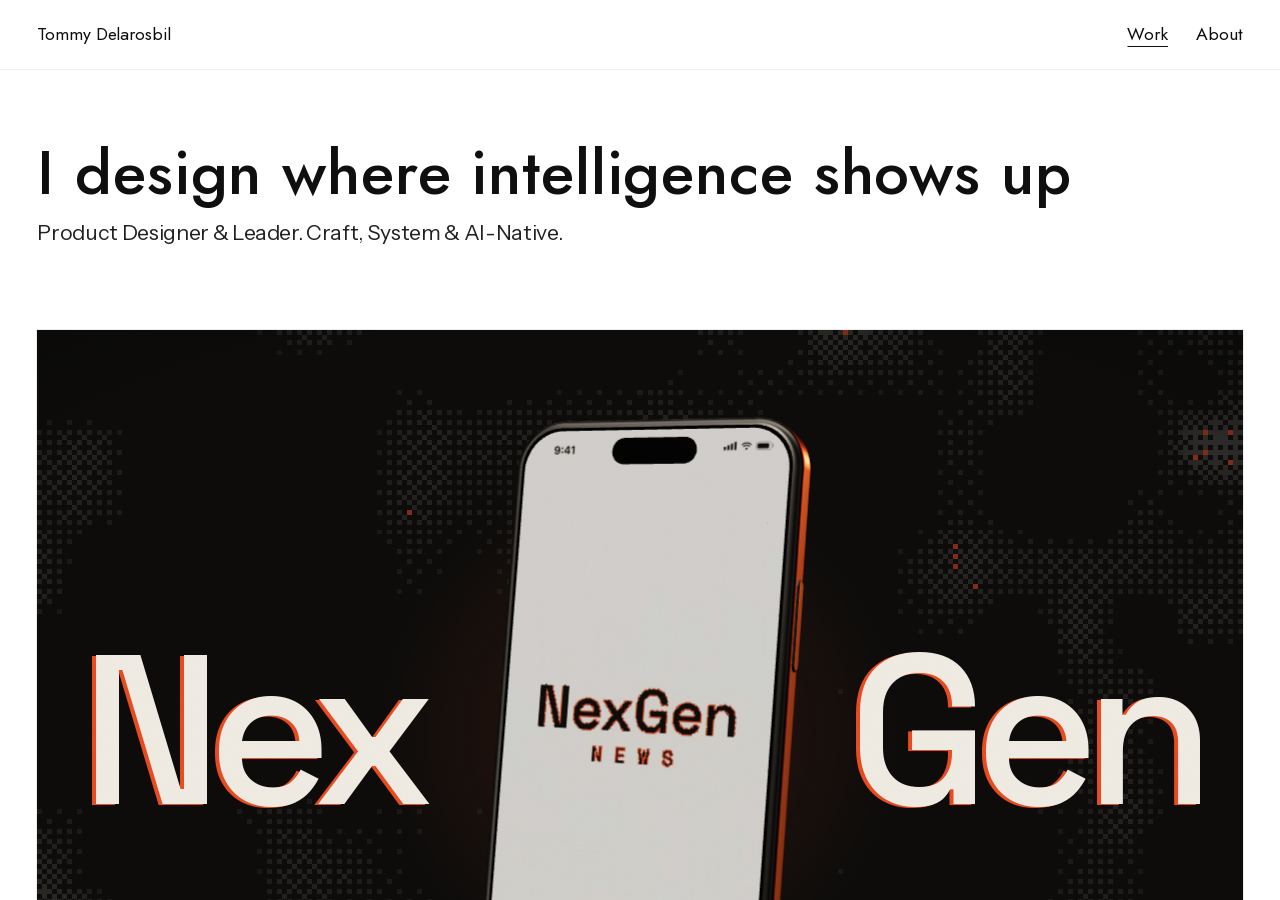
==== commit 8fa56b7a: "Site from 20eaf64" ====
--- a/index.html
+++ b/index.html
@@ -1,4 +1,4 @@
-<!doctype html><html lang="en"><head><!-- Generated by tools/build_share.py --site from wireframe/index.html. Edit that, not this file. --><style>.devtog{display:none!important}</style><meta charset=utf8><meta name=viewport content="width=device-width,initial-scale=1,viewport-fit=cover"><meta http-equiv="Content-Security-Policy" content="default-src 'self'; script-src 'self' 'sha256-BbOICOUt+72nGH8bKS89dHv4Qt9bXMz4QIuq/uKl6Bw='; style-src 'self' 'unsafe-inline'; img-src 'self' data: blob:; media-src 'self' blob:; font-src 'self' data:; connect-src 'self'; object-src 'none'; frame-src 'none'; base-uri 'self'; form-action 'self'; upgrade-insecure-requests"><meta name="referrer" content="strict-origin-when-cross-origin"><title>Tommy Delarosbil · Product Designer for AI-native products</title><meta name="description" content="Product designer, 15+ years. AI agents people use, design systems AI can follow, prototypes in code. Case studies from Cedar, LANDR, Groupe Dynamite."><link rel="canonical" href="https://www.tommydelarosbil.com/"><meta name="author" content="Tommy Delarosbil"><meta name="robots" content="index,follow,max-image-preview:large,max-snippet:-1"><meta name="theme-color" content="#FFFFFF"><meta property="og:type" content="profile"><meta property="og:site_name" content="Tommy Delarosbil"><meta property="og:title" content="Tommy Delarosbil · Product Designer for AI-native products"><meta property="og:description" content="Product designer, 15+ years. AI agents people use, design systems AI can follow, prototypes in code. Case studies from Cedar, LANDR, Groupe Dynamite."><meta property="og:url" content="https://www.tommydelarosbil.com/"><meta property="og:image" content="https://www.tommydelarosbil.com/img/share/home.jpg?v=d6049a"><meta property="og:image:type" content="image/jpeg"><meta property="og:image:width" content="1200"><meta property="og:image:height" content="630"><meta property="og:image:alt" content="Tommy Delarosbil: I design where intelligence shows up"><meta property="og:locale" content="en_CA"><meta name="twitter:card" content="summary_large_image"><meta name="twitter:title" content="Tommy Delarosbil · Product Designer for AI-native products"><meta name="twitter:description" content="Product designer, 15+ years. AI agents people use, design systems AI can follow, prototypes in code. Case studies from Cedar, LANDR, Groupe Dynamite."><meta name="twitter:image" content="https://www.tommydelarosbil.com/img/share/home.jpg?v=d6049a"><meta name="twitter:image:alt" content="Tommy Delarosbil: I design where intelligence shows up"><link rel="alternate" type="text/markdown" href="/llms.txt" title="This site for AI assistants (Markdown)"><script type="application/ld+json">{"@context": "https://schema.org", "@graph": [{"@type": "Person", "@id": "https://www.tommydelarosbil.com/#person", "name": "Tommy Delarosbil", "url": "https://www.tommydelarosbil.com/", "image": "https://www.tommydelarosbil.com/img/profile-photo-2026.jpg", "jobTitle": "Product Designer", "description": "Product designer, 15+ years. AI agents people use, design systems AI can follow, prototypes in code. Case studies from Cedar, LANDR, Groupe Dynamite.", "email": "mailto:delarosbil.t@gmail.com", "homeLocation": {"@type": "Place", "name": "Toronto, Ontario, Canada"}, "knowsAbout": ["AI-native product design", "Agentic AI", "Design systems", "UX research", "Prototyping in code", "Product strategy", "Design leadership"], "sameAs": ["https://www.linkedin.com/in/tommydelarosbil/"]}, {"@type": "WebSite", "@id": "https://www.tommydelarosbil.com/#website", "url": "https://www.tommydelarosbil.com/", "name": "Tommy Delarosbil", "author": {"@id": "https://www.tommydelarosbil.com/#person"}, "inLanguage": "en"}, {"@type": "ProfilePage", "@id": "https://www.tommydelarosbil.com/", "url": "https://www.tommydelarosbil.com/", "name": "Tommy Delarosbil · Product Designer for AI-native products", "mainEntity": {"@id": "https://www.tommydelarosbil.com/#person"}, "isPartOf": {"@id": "https://www.tommydelarosbil.com/#website"}, "hasPart": [{"@type": "CreativeWork", "name": "Intelligence that searches for you", "url": "https://www.tommydelarosbil.com/work/nexgen/", "description": "News makes you start over on every visit: one story, dozens of headlines. In about ten hours, solo, I built the research engine first, then designed around one question instead of a feed: news that remembers what you're trying to understand and shows only what changed. A working prototype."}, {"@type": "CreativeWork", "name": "The agent lives in your inbox", "url": "https://www.tommydelarosbil.com/work/cedar/", "description": "People job hunting while working full time don't have room for another app. With the CEO and CTO, I put the AI agent in their inbox, gave it a voice with strict rules, and kept a small web app for what email can't do. 81% daily open rate, 5% paid conversion."}, {"@type": "CreativeWork", "name": "From 20% task success to 80%", "url": "https://www.tommydelarosbil.com/work/mastering-revisions/", "description": "Pros churned because LANDR's mastering gave them almost no control. After seven interviews with churned Pros, I designed a separate revision tool that asks plain questions, instead of complicating Mastering with technical jargon. One failed test and one extra week later: 80% task success and $147K in incremental revenue."}, {"@type": "CreativeWork", "name": "The wait became the product", "url": "https://www.tommydelarosbil.com/work/waitzine/", "description": "51% of new users left before hearing their first master. Making mastering faster would take months for under 5%, so I redesigned the wait instead: a progress bar built for perception, and a magazine to learn in the meantime. +79% songs mastered and $493K in incremental revenue."}, {"@type": "CreativeWork", "name": "A new checkout in four weeks, without testing", "url": "https://www.tommydelarosbil.com/work/payment-gateway/", "description": "A new payment API in four weeks, no time for user testing, and most leaders expected failure. I refined the design daily with the PM and developers, iterated every screen inside its user flow, and split the release in two to protect conversion. Handed off on time, across two brands."}, {"@type": "CreativeWork", "name": "The table at 45 degrees", "url": "https://www.tommydelarosbil.com/work/beer-table/", "description": "A Quebec City sausage shop wanted to sell more beer. Sitting by the door for two hours, I saw people walk straight to the counter and notice the beer only after paying. I turned one table 45 degrees and moved beer around the space. Beer sales rose 15%."}]}]}</script><style>.static{display:none}</style><noscript><style>.static{display:block;max-width:70ch;margin:40px auto;padding:0 16px;font:17px/1.6 sans-serif}</style></noscript><link rel=icon type="image/png" href="img/favicon.png"><link rel=apple-touch-icon href="img/apple-touch-icon.png"><style>:root{color-scheme:light;box-sizing:border-box;padding-top:env(safe-area-inset-top,0px);padding-bottom:env(safe-area-inset-bottom,0px)}html{scroll-padding-top:env(safe-area-inset-top,0px)}body{margin:0;padding:0;font:14px -apple-system,BlinkMacSystemFont,sans-serif;background:#fff;color:#000}img{max-width:100%}[hidden]:not([hidden=until-found i]){display:none!important}.micro{margin:4px 0 0;font-size:13px;line-height:1.4;color:var(--mute);max-width:62ch;flex-basis:100%}
+<!doctype html><html lang="en"><head><!-- Generated by tools/build_share.py --site from wireframe/index.html. Edit that, not this file. --><style>.devtog{display:none!important}</style><meta charset=utf8><meta name=viewport content="width=device-width,initial-scale=1,viewport-fit=cover"><meta http-equiv="Content-Security-Policy" content="default-src 'self'; script-src 'self' 'sha256-Kbv4JrrBmkrKmPk7D/UKnwU0BnMrgSluxG7/+drKHIc='; style-src 'self' 'unsafe-inline'; img-src 'self' data: blob:; media-src 'self' blob:; font-src 'self' data:; connect-src 'self'; object-src 'none'; frame-src 'none'; base-uri 'self'; form-action 'self'; upgrade-insecure-requests"><meta name="referrer" content="strict-origin-when-cross-origin"><title>Tommy Delarosbil · Product Designer for AI-native products</title><meta name="description" content="Product designer, 15+ years. AI agents people use, design systems AI can follow, prototypes in code. Case studies from Cedar, LANDR, Groupe Dynamite."><link rel="canonical" href="https://www.tommydelarosbil.com/"><meta name="author" content="Tommy Delarosbil"><meta name="robots" content="index,follow,max-image-preview:large,max-snippet:-1"><meta name="theme-color" content="#FFFFFF"><meta property="og:type" content="profile"><meta property="og:site_name" content="Tommy Delarosbil"><meta property="og:title" content="Tommy Delarosbil · Product Designer for AI-native products"><meta property="og:description" content="Product designer, 15+ years. AI agents people use, design systems AI can follow, prototypes in code. Case studies from Cedar, LANDR, Groupe Dynamite."><meta property="og:url" content="https://www.tommydelarosbil.com/"><meta property="og:image" content="https://www.tommydelarosbil.com/img/share/home.jpg?v=d6049a"><meta property="og:image:type" content="image/jpeg"><meta property="og:image:width" content="1200"><meta property="og:image:height" content="630"><meta property="og:image:alt" content="Tommy Delarosbil: I design where intelligence shows up"><meta property="og:locale" content="en_CA"><meta name="twitter:card" content="summary_large_image"><meta name="twitter:title" content="Tommy Delarosbil · Product Designer for AI-native products"><meta name="twitter:description" content="Product designer, 15+ years. AI agents people use, design systems AI can follow, prototypes in code. Case studies from Cedar, LANDR, Groupe Dynamite."><meta name="twitter:image" content="https://www.tommydelarosbil.com/img/share/home.jpg?v=d6049a"><meta name="twitter:image:alt" content="Tommy Delarosbil: I design where intelligence shows up"><link rel="alternate" type="text/markdown" href="/llms.txt" title="This site for AI assistants (Markdown)"><script type="application/ld+json">{"@context": "https://schema.org", "@graph": [{"@type": "Person", "@id": "https://www.tommydelarosbil.com/#person", "name": "Tommy Delarosbil", "url": "https://www.tommydelarosbil.com/", "image": "https://www.tommydelarosbil.com/img/profile-photo-2026.jpg", "jobTitle": "Product Designer", "description": "Product designer, 15+ years. AI agents people use, design systems AI can follow, prototypes in code. Case studies from Cedar, LANDR, Groupe Dynamite.", "email": "mailto:delarosbil.t@gmail.com", "homeLocation": {"@type": "Place", "name": "Toronto, Ontario, Canada"}, "knowsAbout": ["AI-native product design", "Agentic AI", "Design systems", "UX research", "Prototyping in code", "Product strategy", "Design leadership"], "sameAs": ["https://www.linkedin.com/in/tommydelarosbil/"]}, {"@type": "WebSite", "@id": "https://www.tommydelarosbil.com/#website", "url": "https://www.tommydelarosbil.com/", "name": "Tommy Delarosbil", "author": {"@id": "https://www.tommydelarosbil.com/#person"}, "inLanguage": "en"}, {"@type": "ProfilePage", "@id": "https://www.tommydelarosbil.com/", "url": "https://www.tommydelarosbil.com/", "name": "Tommy Delarosbil · Product Designer for AI-native products", "mainEntity": {"@id": "https://www.tommydelarosbil.com/#person"}, "isPartOf": {"@id": "https://www.tommydelarosbil.com/#website"}, "hasPart": [{"@type": "CreativeWork", "name": "Intelligence that searches for you", "url": "https://www.tommydelarosbil.com/work/nexgen/", "description": "News makes you start over on every visit: one story, dozens of headlines. In about ten hours, solo, I built the research engine first, then designed around one question instead of a feed: news that remembers what you're trying to understand and shows only what changed. A working prototype."}, {"@type": "CreativeWork", "name": "The agent lives in your inbox", "url": "https://www.tommydelarosbil.com/work/cedar/", "description": "People job hunting while working full time don't have room for another app. With the CEO and CTO, I put the AI agent in their inbox, gave it a voice with strict rules, and kept a small web app for what email can't do. 81% daily open rate, 5% paid conversion."}, {"@type": "CreativeWork", "name": "From 20% task success to 80%", "url": "https://www.tommydelarosbil.com/work/mastering-revisions/", "description": "Pros churned because LANDR's mastering gave them almost no control. After seven interviews with churned Pros, I designed a separate revision tool that asks plain questions, instead of complicating Mastering with technical jargon. One failed test and one extra week later: 80% task success and $147K in incremental revenue."}, {"@type": "CreativeWork", "name": "The wait became the product", "url": "https://www.tommydelarosbil.com/work/waitzine/", "description": "51% of new users left before hearing their first master. Making mastering faster would take months for under 5%, so I redesigned the wait instead: a progress bar built for perception, and a magazine to learn in the meantime. +79% songs mastered and $493K in incremental revenue."}, {"@type": "CreativeWork", "name": "A new checkout in four weeks, without testing", "url": "https://www.tommydelarosbil.com/work/payment-gateway/", "description": "A new payment API in four weeks, no time for user testing, and most leaders expected failure. I refined the design daily with the PM and developers, iterated every screen inside its user flow, and split the release in two to protect conversion. Handed off on time, across two brands."}, {"@type": "CreativeWork", "name": "The table at 45 degrees", "url": "https://www.tommydelarosbil.com/work/beer-table/", "description": "A Quebec City sausage shop wanted to sell more beer. Sitting by the door for two hours, I saw people walk straight to the counter and notice the beer only after paying. I turned one table 45 degrees and moved beer around the space. Beer sales rose 15%."}]}]}</script><style>.static{display:none}</style><noscript><style>.static{display:block;max-width:70ch;margin:40px auto;padding:0 16px;font:17px/1.6 sans-serif}</style></noscript><link rel=icon type="image/png" href="img/favicon.png"><link rel=apple-touch-icon href="img/apple-touch-icon.png"><style>:root{color-scheme:light;box-sizing:border-box;padding-top:env(safe-area-inset-top,0px);padding-bottom:env(safe-area-inset-bottom,0px)}html{scroll-padding-top:env(safe-area-inset-top,0px)}body{margin:0;padding:0;font:14px -apple-system,BlinkMacSystemFont,sans-serif;background:#fff;color:#000}img{max-width:100%}[hidden]:not([hidden=until-found i]){display:none!important}.micro{margin:4px 0 0;font-size:13px;line-height:1.4;color:var(--mute);max-width:62ch;flex-basis:100%}
 
 .cap h3{margin:0;font-size:19px;font-weight:500;line-height:1.22;letter-spacing:-.01em;text-wrap:balance}
 .cap .tx{font-size:15px;line-height:1.5}
@@ -436,7 +436,7 @@
 .fw[data-style=hanson] .row-meta .m{order:2;margin-top:6px}
 .fw[data-style=hanson] .chip{border:0;padding:0;border-radius:0;background:none;font:400 14px/1.4 var(--sans);color:var(--mute)}
 .fw[data-style=hanson] .chip+.chip::before{content:"·";margin-right:6px}
-.fw[data-style=hanson] .list-h{border-top:1px solid var(--line);margin:clamp(72px,11cqi,160px) 0 clamp(32px,4.4cqi,64px);padding-top:clamp(40px,6.7cqi,96px)}
+.fw[data-style=hanson] .list-h{border-top:0;margin:0 0 clamp(32px,4.4cqi,64px);padding-top:0}   /* no rule: the gap above is the page's own (2026-10-20) */
 .fw[data-style=hanson] .list-h .mono{font:400 var(--t-label)/1.15 var(--sans);color:var(--mute)}
 .fw[data-style=hanson] .rows{gap:clamp(72px,12.2cqi,176px) clamp(24px,11.1cqi,160px)}
 .fw[data-style=hanson] .row{grid-template-columns:minmax(0,1fr);gap:clamp(14px,1.7cqi,24px);align-items:start}
@@ -488,7 +488,7 @@
 .fw[data-style=hanson] .post{border-color:var(--line);padding-block:clamp(18px,2.2cqi,32px)}
 .fw[data-style=hanson] .post .t{font:400 var(--h-title)/1.35 var(--serif)}
 .fw[data-style=hanson] .post .mono{font:400 15px var(--sans)}
-.fw[data-style=hanson] .about{gap:clamp(64px,8cqi,120px);padding-top:var(--site-pad)}
+.fw[data-style=hanson] .about{gap:var(--beats-gap);padding-top:var(--site-pad)}   /* between the photo block and the timeline: the chapter gap */
 .fw[data-style=hanson] .bio{font:400 var(--t-body)/1.6 var(--serif)}
 .fw[data-style=hanson] .bio .lede{font:400 clamp(26px,2.8cqi,40px)/1.25 var(--serif)}
 .fw[data-style=hanson] .princ{border-top:1px solid var(--line)}
@@ -1314,11 +1314,10 @@
 /* images: one radius, one hairline */
 .fw .vis{border-radius:var(--radius,0)!important;box-shadow:0 0 0 1px var(--hairline,rgba(0,0,0,.1))!important}
 /* case pages */
-/* the line under the site bar: ← Work left, Short / Long right, in the site bar's type, the toggle like its links */
-.fw[data-style=hanson] .cbar{display:flex;align-items:baseline;justify-content:space-between;gap:16px;margin-top:var(--hdr-pb);
+/* the line under the site bar: Short / Long centred, in the site bar's type, like its links; the line stays when a case has no Long */
+.fw[data-style=hanson] .cbar{display:flex;align-items:baseline;justify-content:center;min-height:calc(var(--nav-fs) * var(--nav-lh));margin-top:var(--hdr-pb);
   font:var(--nav-st) var(--nav-fw) var(--nav-fs)/var(--nav-lh) var(--nav-ff);letter-spacing:var(--nav-ls)}
-.fw[data-style=hanson] .back{margin:0;font:inherit;letter-spacing:inherit;color:var(--mute)}
-.fw[data-style=hanson] .back:hover,.fw[data-style=hanson] .modes button:hover{color:var(--ink)}
+.fw[data-style=hanson] .modes button:hover{color:var(--ink)}
 .fw[data-style=hanson] .modes{margin:0;border:0;border-radius:0;gap:clamp(16px,2.2cqi,32px);overflow:visible}
 .fw[data-style=hanson] .modes button{padding:0;background:none;font:inherit;letter-spacing:inherit;color:var(--mute)}
 .fw[data-style=hanson] .modes button[aria-pressed="true"]{background:none;color:var(--ink);text-decoration:underline;text-decoration-thickness:1px;text-underline-offset:6px}
@@ -1518,8 +1517,8 @@
   return `<div class="ctx"><span class="cell">${cell(`<span data-edit="case:${c.slug}:org">${c.org}</span>`,`<span data-edit="case:${c.slug}:year">${c.year}</span>`)}</span>`
   +`<span class="cell" data-edit="case:${c.slug}:role">${i<0?cell(c.role):cell(c.role.slice(0,i),c.role.slice(i+3))}</span>`
   +`<span class="cell">${cell(`<span data-edit="case:${c.slug}:type">${c.type}</span>`,`<span data-edit="case:${c.slug}:ev">${c.ev}</span>`)}</span></div>`};
-// the line under the site bar: back to Work on the left, Short / Long on the right when the case has a Long
-const cbar=(toggle='')=>`<div class="cbar"><a class="back" href="#home"><span data-edit="site:case:back">${SITE.case.back}</span></a>${toggle}</div>`;
+// the line under the site bar: Short / Long in the middle when the case has a Long (2026-10-20: no back link; Work is in the site bar)
+const cbar=(toggle='')=>`<div class="cbar">${toggle}</div>`;
 
 function home(){
   const [f,...rest]=CASES;
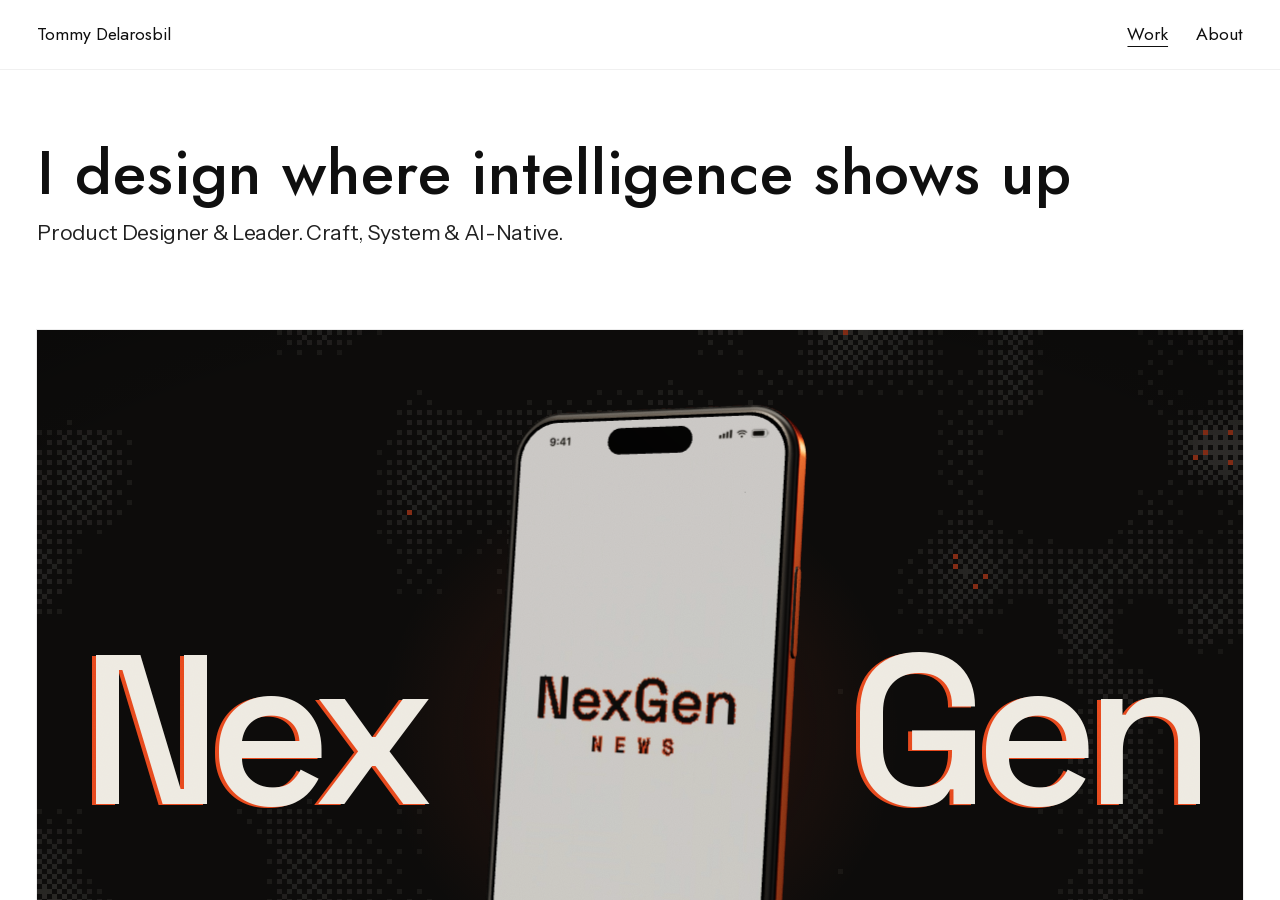
==== commit 6423ed22: "Site from 26abf98" ====
--- a/index.html
+++ b/index.html
@@ -452,7 +452,7 @@
 .fw[data-style=hanson] .foot .copy{border:1px solid var(--deep-line);color:inherit;border-radius:0;padding:6px 14px;font:inherit;background:none}
 .fw[data-style=hanson] .foot a.mute{color:inherit}
 .fw[data-style=hanson] .foot .cr{grid-column:1/-1;margin:clamp(48px,7cqi,104px) 0 0;padding-top:clamp(24px,2.8cqi,40px);border-top:1px solid var(--deep-line);font:inherit;color:var(--deep-mute)}
-.fw[data-style=hanson] .chead{justify-items:center;text-align:center;padding-block:clamp(40px,7cqi,104px) clamp(36px,5cqi,72px);gap:clamp(12px,1.4cqi,20px)}
+.fw[data-style=hanson] .chead{justify-items:center;text-align:center;padding-block:var(--case-top) clamp(36px,5cqi,72px);gap:clamp(12px,1.4cqi,20px)}
 .fw[data-style=hanson] .chead h1{font:400 clamp(28px,3.05cqi,44px)/1.25 var(--serif);letter-spacing:0;max-width:24ch}
 .fw[data-style=hanson] .disclose{border:0;padding:0;font:400 14px/1.5 var(--sans);max-width:60ch}
 .fw[data-style=hanson] .hero{aspect-ratio:4/5;margin-bottom:clamp(64px,10cqi,144px)}
@@ -1314,8 +1314,10 @@
 /* images: one radius, one hairline */
 .fw .vis{border-radius:var(--radius,0)!important;box-shadow:0 0 0 1px var(--hairline,rgba(0,0,0,.1))!important}
 /* case pages */
-/* the line under the site bar: Short / Long centred, in the site bar's type, like its links; the line stays when a case has no Long */
-.fw[data-style=hanson] .cbar{display:flex;align-items:baseline;justify-content:center;min-height:calc(var(--nav-fs) * var(--nav-lh));margin-top:var(--hdr-pb);
+/* the line under the site bar: Short / Long centred, in the site bar's type, like its links; the line stays when a case has no Long.
+   It sits halfway between the site bar and the title: one space (--case-top) above it and below it (2026-10-20) */
+.fw[data-style=hanson] .site{--case-top:clamp(24.8px,4.333cqi,62.4px)}
+.fw[data-style=hanson] .cbar{display:flex;align-items:baseline;justify-content:center;min-height:calc(var(--nav-fs) * var(--nav-lh));margin-top:var(--case-top);
   font:var(--nav-st) var(--nav-fw) var(--nav-fs)/var(--nav-lh) var(--nav-ff);letter-spacing:var(--nav-ls)}
 .fw[data-style=hanson] .modes button:hover{color:var(--ink)}
 .fw[data-style=hanson] .modes{margin:0;border:0;border-radius:0;gap:clamp(16px,2.2cqi,32px);overflow:visible}
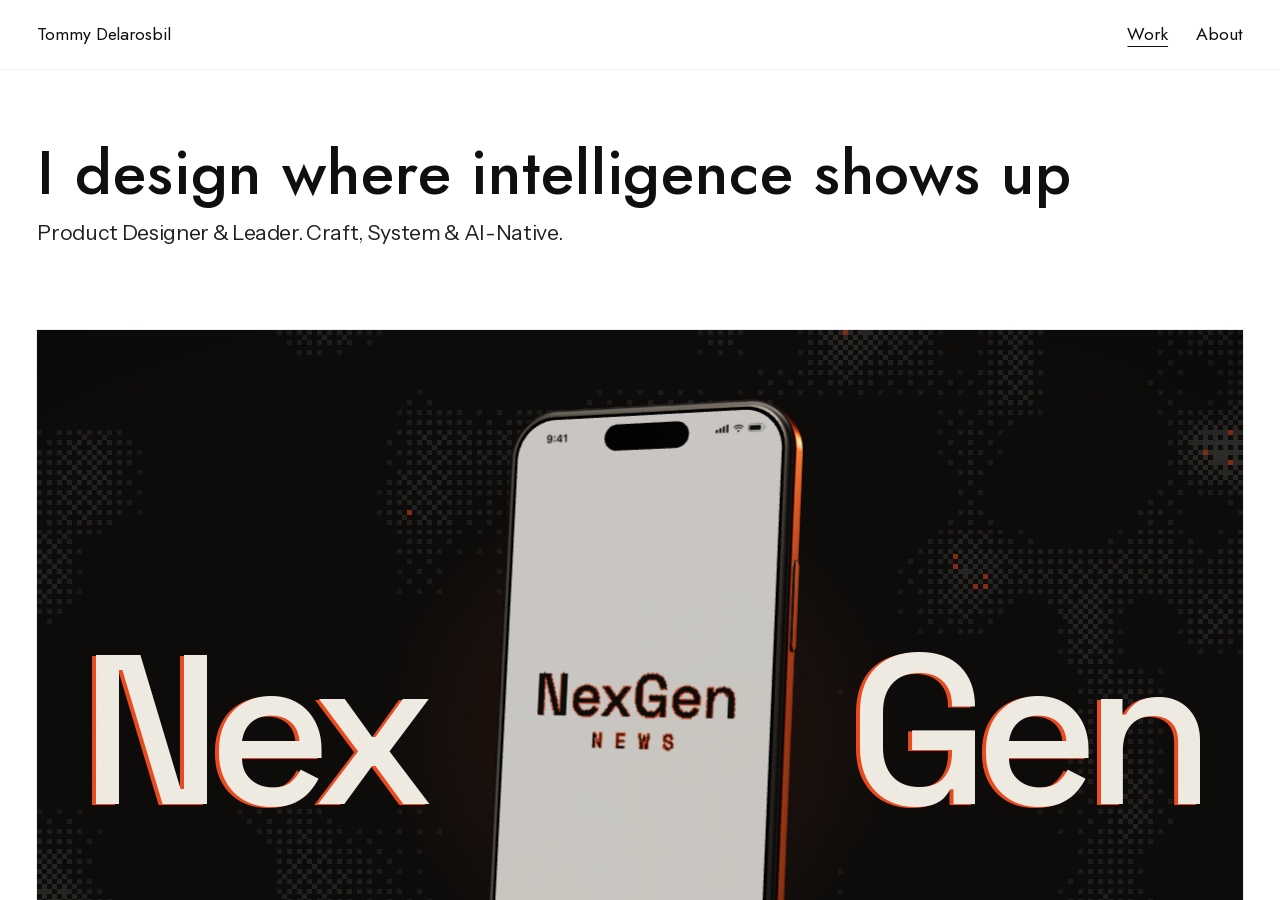
==== commit 57a2954c: "Site from 5a28cbf" ====
--- a/index.html
+++ b/index.html
@@ -1,4 +1,4 @@
-<!doctype html><html lang="en"><head><!-- Generated by tools/build_share.py --site from wireframe/index.html. Edit that, not this file. --><style>.devtog{display:none!important}</style><meta charset=utf8><meta name=viewport content="width=device-width,initial-scale=1,viewport-fit=cover"><meta http-equiv="Content-Security-Policy" content="default-src 'self'; script-src 'self' 'sha256-Kbv4JrrBmkrKmPk7D/UKnwU0BnMrgSluxG7/+drKHIc='; style-src 'self' 'unsafe-inline'; img-src 'self' data: blob:; media-src 'self' blob:; font-src 'self' data:; connect-src 'self'; object-src 'none'; frame-src 'none'; base-uri 'self'; form-action 'self'; upgrade-insecure-requests"><meta name="referrer" content="strict-origin-when-cross-origin"><title>Tommy Delarosbil · Product Designer for AI-native products</title><meta name="description" content="Product designer, 15+ years. AI agents people use, design systems AI can follow, prototypes in code. Case studies from Cedar, LANDR, Groupe Dynamite."><link rel="canonical" href="https://www.tommydelarosbil.com/"><meta name="author" content="Tommy Delarosbil"><meta name="robots" content="index,follow,max-image-preview:large,max-snippet:-1"><meta name="theme-color" content="#FFFFFF"><meta property="og:type" content="profile"><meta property="og:site_name" content="Tommy Delarosbil"><meta property="og:title" content="Tommy Delarosbil · Product Designer for AI-native products"><meta property="og:description" content="Product designer, 15+ years. AI agents people use, design systems AI can follow, prototypes in code. Case studies from Cedar, LANDR, Groupe Dynamite."><meta property="og:url" content="https://www.tommydelarosbil.com/"><meta property="og:image" content="https://www.tommydelarosbil.com/img/share/home.jpg?v=d6049a"><meta property="og:image:type" content="image/jpeg"><meta property="og:image:width" content="1200"><meta property="og:image:height" content="630"><meta property="og:image:alt" content="Tommy Delarosbil: I design where intelligence shows up"><meta property="og:locale" content="en_CA"><meta name="twitter:card" content="summary_large_image"><meta name="twitter:title" content="Tommy Delarosbil · Product Designer for AI-native products"><meta name="twitter:description" content="Product designer, 15+ years. AI agents people use, design systems AI can follow, prototypes in code. Case studies from Cedar, LANDR, Groupe Dynamite."><meta name="twitter:image" content="https://www.tommydelarosbil.com/img/share/home.jpg?v=d6049a"><meta name="twitter:image:alt" content="Tommy Delarosbil: I design where intelligence shows up"><link rel="alternate" type="text/markdown" href="/llms.txt" title="This site for AI assistants (Markdown)"><script type="application/ld+json">{"@context": "https://schema.org", "@graph": [{"@type": "Person", "@id": "https://www.tommydelarosbil.com/#person", "name": "Tommy Delarosbil", "url": "https://www.tommydelarosbil.com/", "image": "https://www.tommydelarosbil.com/img/profile-photo-2026.jpg", "jobTitle": "Product Designer", "description": "Product designer, 15+ years. AI agents people use, design systems AI can follow, prototypes in code. Case studies from Cedar, LANDR, Groupe Dynamite.", "email": "mailto:delarosbil.t@gmail.com", "homeLocation": {"@type": "Place", "name": "Toronto, Ontario, Canada"}, "knowsAbout": ["AI-native product design", "Agentic AI", "Design systems", "UX research", "Prototyping in code", "Product strategy", "Design leadership"], "sameAs": ["https://www.linkedin.com/in/tommydelarosbil/"]}, {"@type": "WebSite", "@id": "https://www.tommydelarosbil.com/#website", "url": "https://www.tommydelarosbil.com/", "name": "Tommy Delarosbil", "author": {"@id": "https://www.tommydelarosbil.com/#person"}, "inLanguage": "en"}, {"@type": "ProfilePage", "@id": "https://www.tommydelarosbil.com/", "url": "https://www.tommydelarosbil.com/", "name": "Tommy Delarosbil · Product Designer for AI-native products", "mainEntity": {"@id": "https://www.tommydelarosbil.com/#person"}, "isPartOf": {"@id": "https://www.tommydelarosbil.com/#website"}, "hasPart": [{"@type": "CreativeWork", "name": "Intelligence that searches for you", "url": "https://www.tommydelarosbil.com/work/nexgen/", "description": "News makes you start over on every visit: one story, dozens of headlines. In about ten hours, solo, I built the research engine first, then designed around one question instead of a feed: news that remembers what you're trying to understand and shows only what changed. A working prototype."}, {"@type": "CreativeWork", "name": "The agent lives in your inbox", "url": "https://www.tommydelarosbil.com/work/cedar/", "description": "People job hunting while working full time don't have room for another app. With the CEO and CTO, I put the AI agent in their inbox, gave it a voice with strict rules, and kept a small web app for what email can't do. 81% daily open rate, 5% paid conversion."}, {"@type": "CreativeWork", "name": "From 20% task success to 80%", "url": "https://www.tommydelarosbil.com/work/mastering-revisions/", "description": "Pros churned because LANDR's mastering gave them almost no control. After seven interviews with churned Pros, I designed a separate revision tool that asks plain questions, instead of complicating Mastering with technical jargon. One failed test and one extra week later: 80% task success and $147K in incremental revenue."}, {"@type": "CreativeWork", "name": "The wait became the product", "url": "https://www.tommydelarosbil.com/work/waitzine/", "description": "51% of new users left before hearing their first master. Making mastering faster would take months for under 5%, so I redesigned the wait instead: a progress bar built for perception, and a magazine to learn in the meantime. +79% songs mastered and $493K in incremental revenue."}, {"@type": "CreativeWork", "name": "A new checkout in four weeks, without testing", "url": "https://www.tommydelarosbil.com/work/payment-gateway/", "description": "A new payment API in four weeks, no time for user testing, and most leaders expected failure. I refined the design daily with the PM and developers, iterated every screen inside its user flow, and split the release in two to protect conversion. Handed off on time, across two brands."}, {"@type": "CreativeWork", "name": "The table at 45 degrees", "url": "https://www.tommydelarosbil.com/work/beer-table/", "description": "A Quebec City sausage shop wanted to sell more beer. Sitting by the door for two hours, I saw people walk straight to the counter and notice the beer only after paying. I turned one table 45 degrees and moved beer around the space. Beer sales rose 15%."}]}]}</script><style>.static{display:none}</style><noscript><style>.static{display:block;max-width:70ch;margin:40px auto;padding:0 16px;font:17px/1.6 sans-serif}</style></noscript><link rel=icon type="image/png" href="img/favicon.png"><link rel=apple-touch-icon href="img/apple-touch-icon.png"><style>:root{color-scheme:light;box-sizing:border-box;padding-top:env(safe-area-inset-top,0px);padding-bottom:env(safe-area-inset-bottom,0px)}html{scroll-padding-top:env(safe-area-inset-top,0px)}body{margin:0;padding:0;font:14px -apple-system,BlinkMacSystemFont,sans-serif;background:#fff;color:#000}img{max-width:100%}[hidden]:not([hidden=until-found i]){display:none!important}.micro{margin:4px 0 0;font-size:13px;line-height:1.4;color:var(--mute);max-width:62ch;flex-basis:100%}
+<!doctype html><html lang="en"><head><!-- Generated by tools/build_share.py --site from wireframe/index.html. Edit that, not this file. --><style>.devtog{display:none!important}</style><meta charset=utf8><meta name=viewport content="width=device-width,initial-scale=1,viewport-fit=cover"><meta http-equiv="Content-Security-Policy" content="default-src 'self'; script-src 'self' 'sha256-nlcDQaUsUUX8+8MY0CJKxs0CZkIaqbeYlG9c+tw43V4='; style-src 'self' 'unsafe-inline'; img-src 'self' data: blob:; media-src 'self' blob:; font-src 'self' data:; connect-src 'self'; object-src 'none'; frame-src 'none'; base-uri 'self'; form-action 'self'; upgrade-insecure-requests"><meta name="referrer" content="strict-origin-when-cross-origin"><title>Tommy Delarosbil · Product Designer for AI-native products</title><meta name="description" content="Product designer, 15+ years. AI agents people use, design systems AI can follow, prototypes in code. Case studies from Cedar, LANDR, Groupe Dynamite."><link rel="canonical" href="https://www.tommydelarosbil.com/"><meta name="author" content="Tommy Delarosbil"><meta name="robots" content="index,follow,max-image-preview:large,max-snippet:-1"><meta name="theme-color" content="#FFFFFF"><meta property="og:type" content="profile"><meta property="og:site_name" content="Tommy Delarosbil"><meta property="og:title" content="Tommy Delarosbil · Product Designer for AI-native products"><meta property="og:description" content="Product designer, 15+ years. AI agents people use, design systems AI can follow, prototypes in code. Case studies from Cedar, LANDR, Groupe Dynamite."><meta property="og:url" content="https://www.tommydelarosbil.com/"><meta property="og:image" content="https://www.tommydelarosbil.com/img/share/home.jpg?v=d6049a"><meta property="og:image:type" content="image/jpeg"><meta property="og:image:width" content="1200"><meta property="og:image:height" content="630"><meta property="og:image:alt" content="Tommy Delarosbil: I design where intelligence shows up"><meta property="og:locale" content="en_CA"><meta name="twitter:card" content="summary_large_image"><meta name="twitter:title" content="Tommy Delarosbil · Product Designer for AI-native products"><meta name="twitter:description" content="Product designer, 15+ years. AI agents people use, design systems AI can follow, prototypes in code. Case studies from Cedar, LANDR, Groupe Dynamite."><meta name="twitter:image" content="https://www.tommydelarosbil.com/img/share/home.jpg?v=d6049a"><meta name="twitter:image:alt" content="Tommy Delarosbil: I design where intelligence shows up"><link rel="alternate" type="text/markdown" href="/llms.txt" title="This site for AI assistants (Markdown)"><script type="application/ld+json">{"@context": "https://schema.org", "@graph": [{"@type": "Person", "@id": "https://www.tommydelarosbil.com/#person", "name": "Tommy Delarosbil", "url": "https://www.tommydelarosbil.com/", "image": "https://www.tommydelarosbil.com/img/profile-photo-2026.jpg", "jobTitle": "Product Designer", "description": "Product designer, 15+ years. AI agents people use, design systems AI can follow, prototypes in code. Case studies from Cedar, LANDR, Groupe Dynamite.", "email": "mailto:delarosbil.t@gmail.com", "homeLocation": {"@type": "Place", "name": "Toronto, Ontario, Canada"}, "knowsAbout": ["AI-native product design", "Agentic AI", "Design systems", "UX research", "Prototyping in code", "Product strategy", "Design leadership"], "sameAs": ["https://www.linkedin.com/in/tommydelarosbil/"]}, {"@type": "WebSite", "@id": "https://www.tommydelarosbil.com/#website", "url": "https://www.tommydelarosbil.com/", "name": "Tommy Delarosbil", "author": {"@id": "https://www.tommydelarosbil.com/#person"}, "inLanguage": "en"}, {"@type": "ProfilePage", "@id": "https://www.tommydelarosbil.com/", "url": "https://www.tommydelarosbil.com/", "name": "Tommy Delarosbil · Product Designer for AI-native products", "mainEntity": {"@id": "https://www.tommydelarosbil.com/#person"}, "isPartOf": {"@id": "https://www.tommydelarosbil.com/#website"}, "hasPart": [{"@type": "CreativeWork", "name": "Intelligence that searches for you", "url": "https://www.tommydelarosbil.com/work/nexgen/", "description": "News makes you start over on every visit: one story, dozens of headlines. In about ten hours, solo, I built the research engine first, then designed around one question instead of a feed: news that remembers what you're trying to understand and shows only what changed. A working prototype."}, {"@type": "CreativeWork", "name": "The agent lives in your inbox", "url": "https://www.tommydelarosbil.com/work/cedar/", "description": "People job hunting while working full time don't have room for another app. With the CEO and CTO, I put the AI agent in their inbox, gave it a voice with strict rules, and kept a small web app for what email can't do. 81% daily open rate, 5% paid conversion."}, {"@type": "CreativeWork", "name": "From 20% task success to 80%", "url": "https://www.tommydelarosbil.com/work/mastering-revisions/", "description": "Pros churned because LANDR's mastering gave them almost no control. After seven interviews with churned Pros, I designed a separate revision tool that asks plain questions, instead of complicating Mastering with technical jargon. One failed test and one extra week later: 80% task success and $147K in incremental revenue."}, {"@type": "CreativeWork", "name": "The wait became the product", "url": "https://www.tommydelarosbil.com/work/waitzine/", "description": "51% of new users left before hearing their first master. Making mastering faster would take months for under 5%, so I redesigned the wait instead: a progress bar built for perception, and a magazine to learn in the meantime. +79% songs mastered and $493K in incremental revenue."}, {"@type": "CreativeWork", "name": "A new checkout in four weeks, without testing", "url": "https://www.tommydelarosbil.com/work/payment-gateway/", "description": "A new payment API in four weeks, no time for user testing, and most leaders expected failure. I refined the design daily with the PM and developers, iterated every screen inside its user flow, and split the release in two to protect conversion. Handed off on time, across two brands."}, {"@type": "CreativeWork", "name": "The table at 45 degrees", "url": "https://www.tommydelarosbil.com/work/beer-table/", "description": "A Quebec City sausage shop wanted to sell more beer. Sitting by the door for two hours, I saw people walk straight to the counter and notice the beer only after paying. I turned one table 45 degrees and moved beer around the space. Beer sales rose 15%."}]}]}</script><style>.static{display:none}</style><noscript><style>.static{display:block;max-width:70ch;margin:40px auto;padding:0 16px;font:17px/1.6 sans-serif}</style></noscript><base href="/"><link rel=icon type="image/png" href="img/favicon.png"><link rel=apple-touch-icon href="img/apple-touch-icon.png"><style>:root{color-scheme:light;box-sizing:border-box;padding-top:env(safe-area-inset-top,0px);padding-bottom:env(safe-area-inset-bottom,0px)}html{scroll-padding-top:env(safe-area-inset-top,0px)}body{margin:0;padding:0;font:14px -apple-system,BlinkMacSystemFont,sans-serif;background:#fff;color:#000}img{max-width:100%}[hidden]:not([hidden=until-found i]){display:none!important}.micro{margin:4px 0 0;font-size:13px;line-height:1.4;color:var(--mute);max-width:62ch;flex-basis:100%}
 
 .cap h3{margin:0;font-size:19px;font-weight:500;line-height:1.22;letter-spacing:-.01em;text-wrap:balance}
 .cap .tx{font-size:15px;line-height:1.5}
@@ -1500,8 +1500,8 @@
 /* Hidden for now: pages (2026-10-17: no link to them, their address opens the landing) and About's Principles (2026-10-20). Flip to false to bring one back. */
 const HIDDEN={writing:true,principles:true};
 function header(active){
-  return `<header class="hdr"><a class="name" href="#home"><span class="mark">TD</span><span data-edit="site:nav:name">${SITE.nav.name}</span></a>
-  <nav><a href="#home" ${active==='work'?'aria-current="page"':''}><span data-edit="site:nav:work">${SITE.nav.work}</span></a>${HIDDEN.writing?'':`<a href="#writing" ${active==='writing'?'aria-current="page"':''}><span data-edit="site:nav:writing">${SITE.nav.writing}</span></a>`}<a href="#about" ${active==='about'?'aria-current="page"':''}><span data-edit="site:nav:about">${SITE.nav.about}</span></a></nav>
+  return `<header class="hdr"><a class="name" href="${linkTo('home')}"><span class="mark">TD</span><span data-edit="site:nav:name">${SITE.nav.name}</span></a>
+  <nav><a href="${linkTo('home')}" ${active==='work'?'aria-current="page"':''}><span data-edit="site:nav:work">${SITE.nav.work}</span></a>${HIDDEN.writing?'':`<a href="${linkTo('writing')}" ${active==='writing'?'aria-current="page"':''}><span data-edit="site:nav:writing">${SITE.nav.writing}</span></a>`}<a href="${linkTo('about')}" ${active==='about'?'aria-current="page"':''}><span data-edit="site:nav:about">${SITE.nav.about}</span></a></nav>
   </header>`;
 }
 function footer(){
@@ -1509,7 +1509,7 @@
 }
 /* two ways in (2026-10-19): Short, the accent button; Long beside it, outlined, only where the case has a Long */
 const ARR='<svg class="ar" viewBox="0 0 16 16"><path d="M3 8h9M8.5 4.5L12 8l-3.5 3.5"/></svg>';
-const cta=c=>`<div class="row-ctas"><a class="row-cta" href="#c-${c.slug}"><span data-edit="site:case:view_case">${SITE.case.view_case}</span>${ARR}</a>${c.beats&&c.beats.some(b=>b.only==='long')?`<a class="row-cta sec" href="#c-${c.slug}" data-long="1"><span data-edit="site:case:long_case">${SITE.case.long_case}</span>${ARR}</a>`:''}</div>`;
+const cta=c=>`<div class="row-ctas"><a class="row-cta" href="${linkTo('c-'+c.slug)}"><span data-edit="site:case:view_case">${SITE.case.view_case}</span>${ARR}</a>${c.beats&&c.beats.some(b=>b.only==='long')?`<a class="row-cta sec" href="${linkTo('c-'+c.slug)}" data-long="1"><span data-edit="site:case:long_case">${SITE.case.long_case}</span>${ARR}</a>`:''}</div>`;
 const micro=c=>c.micro?`<p class="micro" data-edit="case:${c.slug}:micro">${c.micro}</p>`:'';
 const chips=c=>`<span class="chip" data-edit="case:${c.slug}:type">${c.type}</span><span class="chip ev" data-edit="case:${c.slug}:ev">${c.ev}</span>`;   // the landing never mentions the password
 /* case header (2026-10-20): the title, then three cells under it, each a fact over its detail (org over year, role over
@@ -1594,7 +1594,7 @@
 // the next case, with its landing block: closes every case page, the password gate included
 function nextBlock(c){
   const nxt=CASES[(CASES.indexOf(c)+1)%CASES.length];
-  return `<div class="next anchor"><span class="mono mute" data-edit="site:case:next">${SITE.case.next}</span>${homeVis(nxt)}<a class="nt" href="#c-${nxt.slug}"><span data-edit="case:${nxt.slug}:title">${nxt.title}</span> →</a></div>`;
+  return `<div class="next anchor"><span class="mono mute" data-edit="site:case:next">${SITE.case.next}</span>${homeVis(nxt)}<a class="nt" href="${linkTo('c-'+nxt.slug)}"><span data-edit="case:${nxt.slug}:title">${nxt.title}</span> →</a></div>`;
 }
 function gate(c){
   return header('work')+`
@@ -1617,7 +1617,7 @@
   return header('writing')+`
   <div class="intro anchor"><h1 data-edit="site:writing:title">${SITE.writing.title}</h1><p data-edit="site:writing:intro">${SITE.writing.intro}</p>
   ${note('<b>Exempt from the craft ratio.</b> Essays are text. Four 2026 posts migrate; 2025 posts retire.','b')}</div>
-  <div class="wlist">${POSTS.map((p,i)=>`<a class="post" href="#writing"><span class="mono mute" data-edit="site:writing:posts:${i}:0">${p[0]}</span><span class="t" data-edit="site:writing:posts:${i}:1">${p[1]}</span><span class="mono mute" data-edit="site:writing:posts:${i}:2">${p[2]}</span></a>`).join('')}</div>`+footer();
+  <div class="wlist">${POSTS.map((p,i)=>`<a class="post" href="${linkTo('writing')}"><span class="mono mute" data-edit="site:writing:posts:${i}:0">${p[0]}</span><span class="t" data-edit="site:writing:posts:${i}:1">${p[1]}</span><span class="mono mute" data-edit="site:writing:posts:${i}:2">${p[2]}</span></a>`).join('')}</div>`+footer();
 }
 
 function about(){
@@ -1647,8 +1647,29 @@
 let shown='', homeY=0;
 const jump=y=>frame.scrollTo({top:y,behavior:'instant'});
 const plainText=s=>{const d=document.createElement('div');d.innerHTML=s;return d.textContent};
+/* addresses (2026-10-20): real paths (/, /work/<case>/, /about/) wherever the page has <base href="/"> (Staging, the
+   live site), so the address bar always holds the link to share; the shared artifact, which can't serve paths, keeps
+   #c-<case>. An old #… link still opens its page, and the address becomes the path. Every internal link goes through go(). */
+const PATHS=!!document.querySelector('base[href="/"]');
+const keyToPath=k=>k==='home'?'/':k.startsWith('c-')?`/work/${k.slice(2)}/`:`/${k}/`;
+const pathToKey=p=>{const m=p.match(/^\/work\/([\w-]+)\/?$/);if(m)return 'c-'+m[1];const n=p.match(/^\/(about|writing)\/?$/);return n?n[1]:'home'};
+const keyOf=href=>href.startsWith('#')?(href.slice(1)||'home'):pathToKey(href.replace(/^https?:\/\/[^/]+/,''));
+const linkTo=k=>PATHS?keyToPath(k):'#'+k;
+const here=()=>location.hash.length>1?location.hash.slice(1):PATHS?pathToKey(location.pathname):'home';
+function arrive(){longMode=wantLong;wantLong=false;route();dispatchEvent(new Event('td:route'))}
+window.go=href=>{const k=keyOf(href);
+  if(!PATHS){location.hash='#'+k;return}
+  if(k===here()&&!location.hash)return;
+  history.pushState(null,'',keyToPath(k));arrive()};
+window.isHere=href=>keyOf(href)===here();
+addEventListener('popstate',arrive);
+document.addEventListener('click',e=>{const a=e.target.closest('a[href]');
+  if(!a||e.defaultPrevented||e.button||e.metaKey||e.ctrlKey||e.shiftKey||e.altKey||a.target)return;
+  const h=a.getAttribute('href');if(!/^(#|\/(?!\/))/.test(h)||/\.\w+$/.test(h))return;   // the site's own pages, not its files
+  e.preventDefault();go(h)});
 function route(opts={}){
-  const h=(location.hash||'#home').slice(1);
+  const h=here();
+  if(PATHS&&location.pathname+location.hash!==keyToPath(h))history.replaceState(null,'',keyToPath(h));
   const page=h.startsWith('c-')?'case':(h==='writing'&&!HIDDEN.writing)||h==='about'?h:'home';
   if(shown==='home'&&page!=='home')homeY=frame.scrollTop;
   const target=opts.y!=null?opts.y:page==='home'&&shown==='case'?homeY:0;
@@ -1674,20 +1695,20 @@
 site.addEventListener('pointerdown',e=>{if(e.target.closest('.next>figure'))downAt=[e.clientX,e.clientY]},true);
 site.addEventListener('click',e=>{const f=e.target.closest('.next>figure');if(!f)return;
   const moved=downAt&&Math.hypot(e.clientX-downAt[0],e.clientY-downAt[1])>6;downAt=null;if(moved)return;
-  const a=f.parentElement.querySelector('a.nt');if(!a)return;e.preventDefault();e.stopPropagation();location.hash=a.getAttribute('href')},true);
+  const a=f.parentElement.querySelector('a.nt');if(!a)return;e.preventDefault();e.stopPropagation();go(a.getAttribute('href'))},true);
 let wantLong=false;   // set by a Long case study button, read once by the next case page
 site.addEventListener('click',e=>{if(e.target.closest('a[data-long]'))wantLong=true},true);
-window.addEventListener('hashchange',()=>{longMode=wantLong;wantLong=false;route()});
+window.addEventListener('hashchange',arrive);   // an old #… link, or one typed in
 
 site.addEventListener('click',e=>{
   // a case title on the landing opens its case
   const title=e.target.closest('.row .t,.feat .row-meta h2');
-  if(title&&!document.body.classList.contains('editing')){const href=title.closest('.row,.feat').querySelector('.row-cta')?.getAttribute('href');if(href){location.hash=href;return}}
+  if(title&&!document.body.classList.contains('editing')){const href=title.closest('.row,.feat').querySelector('.row-cta')?.getAttribute('href');if(href){go(href);return}}
   // a still image block on the landing (or the next case) opens its case; live stages decide for themselves
   const still=e.target.closest(':is(.row,.feat,.next)>figure.vis:not(.stg):not(.nxs)');
   if(still&&!e.target.closest('.imgtools')&&!document.body.classList.contains('editing')){
     const href=still.parentElement.querySelector('.row-cta,a.nt')?.getAttribute('href');
-    if(href&&location.hash!==href){location.hash=href;return}
+    if(href&&!isHere(href)){go(href);return}
   }
   const m=e.target.closest('[data-mode]');
   if(m){const ed=window.editState;
@@ -1718,7 +1739,7 @@
 const scrim=$('#scrim'), dlg=$('#dlg');
 let lastFocus=null;
 function openModal(k){
-  const c=CASES.find(c=>'#c-'+c.slug===location.hash); if(!c) return;
+  const c=CASES.find(c=>'c-'+c.slug===here()); if(!c) return;
   const b=c.beats[k];
   lastFocus=document.activeElement;
   dlg.innerHTML=`<header><div><span class="mono mute">${String(k+1).padStart(2,'0')} · Long detail</span><h3 id="dlgT">${b.cap}</h3></div><button class="x" id="xBtn">Close (Esc)</button></header><div class="dx">${(b.extra||[b.v]).map((x,i)=>caseMedia(x,`${c.title} — ${b.cap} — Detail image ${i+1}`)).join('')}</div><p>${b.more}</p>
@@ -1731,7 +1752,7 @@
 scrim.addEventListener('click',e=>{
   if(e.target===scrim||e.target.id==='xBtn'){closeModal();return}
   const n=e.target.closest('[data-nav]');
-  if(n){const c=CASES.find(c=>'#c-'+c.slug===location.hash);let k=+dlg.dataset.k+ +n.dataset.nav;
+  if(n){const c=CASES.find(c=>'c-'+c.slug===here());let k=+dlg.dataset.k+ +n.dataset.nav;
     while(k>=0&&k<c.beats.length&&!c.beats[k].more)k+= +n.dataset.nav;
     if(k>=0&&k<c.beats.length)openModal(k)}
 });
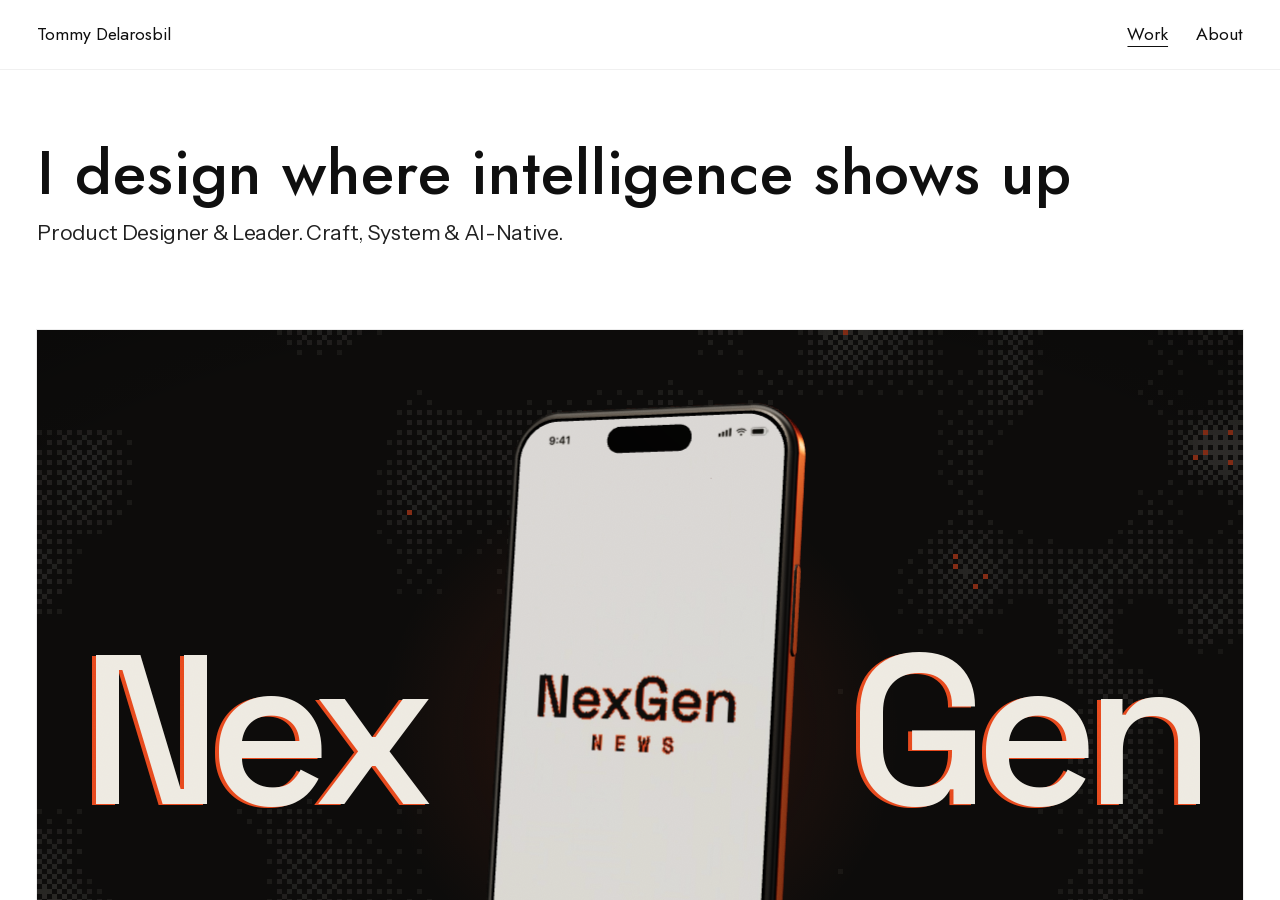
==== commit 48eb011d: "Site from 530421f" ====
--- a/index.html
+++ b/index.html
@@ -1,4 +1,4 @@
-<!doctype html><html lang="en"><head><!-- Generated by tools/build_share.py --site from wireframe/index.html. Edit that, not this file. --><style>.devtog{display:none!important}</style><meta charset=utf8><meta name=viewport content="width=device-width,initial-scale=1,viewport-fit=cover"><meta http-equiv="Content-Security-Policy" content="default-src 'self'; script-src 'self' 'sha256-nlcDQaUsUUX8+8MY0CJKxs0CZkIaqbeYlG9c+tw43V4='; style-src 'self' 'unsafe-inline'; img-src 'self' data: blob:; media-src 'self' blob:; font-src 'self' data:; connect-src 'self'; object-src 'none'; frame-src 'none'; base-uri 'self'; form-action 'self'; upgrade-insecure-requests"><meta name="referrer" content="strict-origin-when-cross-origin"><title>Tommy Delarosbil · Product Designer for AI-native products</title><meta name="description" content="Product designer, 15+ years. AI agents people use, design systems AI can follow, prototypes in code. Case studies from Cedar, LANDR, Groupe Dynamite."><link rel="canonical" href="https://www.tommydelarosbil.com/"><meta name="author" content="Tommy Delarosbil"><meta name="robots" content="index,follow,max-image-preview:large,max-snippet:-1"><meta name="theme-color" content="#FFFFFF"><meta property="og:type" content="profile"><meta property="og:site_name" content="Tommy Delarosbil"><meta property="og:title" content="Tommy Delarosbil · Product Designer for AI-native products"><meta property="og:description" content="Product designer, 15+ years. AI agents people use, design systems AI can follow, prototypes in code. Case studies from Cedar, LANDR, Groupe Dynamite."><meta property="og:url" content="https://www.tommydelarosbil.com/"><meta property="og:image" content="https://www.tommydelarosbil.com/img/share/home.jpg?v=d6049a"><meta property="og:image:type" content="image/jpeg"><meta property="og:image:width" content="1200"><meta property="og:image:height" content="630"><meta property="og:image:alt" content="Tommy Delarosbil: I design where intelligence shows up"><meta property="og:locale" content="en_CA"><meta name="twitter:card" content="summary_large_image"><meta name="twitter:title" content="Tommy Delarosbil · Product Designer for AI-native products"><meta name="twitter:description" content="Product designer, 15+ years. AI agents people use, design systems AI can follow, prototypes in code. Case studies from Cedar, LANDR, Groupe Dynamite."><meta name="twitter:image" content="https://www.tommydelarosbil.com/img/share/home.jpg?v=d6049a"><meta name="twitter:image:alt" content="Tommy Delarosbil: I design where intelligence shows up"><link rel="alternate" type="text/markdown" href="/llms.txt" title="This site for AI assistants (Markdown)"><script type="application/ld+json">{"@context": "https://schema.org", "@graph": [{"@type": "Person", "@id": "https://www.tommydelarosbil.com/#person", "name": "Tommy Delarosbil", "url": "https://www.tommydelarosbil.com/", "image": "https://www.tommydelarosbil.com/img/profile-photo-2026.jpg", "jobTitle": "Product Designer", "description": "Product designer, 15+ years. AI agents people use, design systems AI can follow, prototypes in code. Case studies from Cedar, LANDR, Groupe Dynamite.", "email": "mailto:delarosbil.t@gmail.com", "homeLocation": {"@type": "Place", "name": "Toronto, Ontario, Canada"}, "knowsAbout": ["AI-native product design", "Agentic AI", "Design systems", "UX research", "Prototyping in code", "Product strategy", "Design leadership"], "sameAs": ["https://www.linkedin.com/in/tommydelarosbil/"]}, {"@type": "WebSite", "@id": "https://www.tommydelarosbil.com/#website", "url": "https://www.tommydelarosbil.com/", "name": "Tommy Delarosbil", "author": {"@id": "https://www.tommydelarosbil.com/#person"}, "inLanguage": "en"}, {"@type": "ProfilePage", "@id": "https://www.tommydelarosbil.com/", "url": "https://www.tommydelarosbil.com/", "name": "Tommy Delarosbil · Product Designer for AI-native products", "mainEntity": {"@id": "https://www.tommydelarosbil.com/#person"}, "isPartOf": {"@id": "https://www.tommydelarosbil.com/#website"}, "hasPart": [{"@type": "CreativeWork", "name": "Intelligence that searches for you", "url": "https://www.tommydelarosbil.com/work/nexgen/", "description": "News makes you start over on every visit: one story, dozens of headlines. In about ten hours, solo, I built the research engine first, then designed around one question instead of a feed: news that remembers what you're trying to understand and shows only what changed. A working prototype."}, {"@type": "CreativeWork", "name": "The agent lives in your inbox", "url": "https://www.tommydelarosbil.com/work/cedar/", "description": "People job hunting while working full time don't have room for another app. With the CEO and CTO, I put the AI agent in their inbox, gave it a voice with strict rules, and kept a small web app for what email can't do. 81% daily open rate, 5% paid conversion."}, {"@type": "CreativeWork", "name": "From 20% task success to 80%", "url": "https://www.tommydelarosbil.com/work/mastering-revisions/", "description": "Pros churned because LANDR's mastering gave them almost no control. After seven interviews with churned Pros, I designed a separate revision tool that asks plain questions, instead of complicating Mastering with technical jargon. One failed test and one extra week later: 80% task success and $147K in incremental revenue."}, {"@type": "CreativeWork", "name": "The wait became the product", "url": "https://www.tommydelarosbil.com/work/waitzine/", "description": "51% of new users left before hearing their first master. Making mastering faster would take months for under 5%, so I redesigned the wait instead: a progress bar built for perception, and a magazine to learn in the meantime. +79% songs mastered and $493K in incremental revenue."}, {"@type": "CreativeWork", "name": "A new checkout in four weeks, without testing", "url": "https://www.tommydelarosbil.com/work/payment-gateway/", "description": "A new payment API in four weeks, no time for user testing, and most leaders expected failure. I refined the design daily with the PM and developers, iterated every screen inside its user flow, and split the release in two to protect conversion. Handed off on time, across two brands."}, {"@type": "CreativeWork", "name": "The table at 45 degrees", "url": "https://www.tommydelarosbil.com/work/beer-table/", "description": "A Quebec City sausage shop wanted to sell more beer. Sitting by the door for two hours, I saw people walk straight to the counter and notice the beer only after paying. I turned one table 45 degrees and moved beer around the space. Beer sales rose 15%."}]}]}</script><style>.static{display:none}</style><noscript><style>.static{display:block;max-width:70ch;margin:40px auto;padding:0 16px;font:17px/1.6 sans-serif}</style></noscript><base href="/"><link rel=icon type="image/png" href="img/favicon.png"><link rel=apple-touch-icon href="img/apple-touch-icon.png"><style>:root{color-scheme:light;box-sizing:border-box;padding-top:env(safe-area-inset-top,0px);padding-bottom:env(safe-area-inset-bottom,0px)}html{scroll-padding-top:env(safe-area-inset-top,0px)}body{margin:0;padding:0;font:14px -apple-system,BlinkMacSystemFont,sans-serif;background:#fff;color:#000}img{max-width:100%}[hidden]:not([hidden=until-found i]){display:none!important}.micro{margin:4px 0 0;font-size:13px;line-height:1.4;color:var(--mute);max-width:62ch;flex-basis:100%}
+<!doctype html><html lang="en"><head><!-- Generated by tools/build_share.py --site from wireframe/index.html. Edit that, not this file. --><style>.devtog{display:none!important}</style><meta charset=utf8><meta name=viewport content="width=device-width,initial-scale=1,viewport-fit=cover"><meta http-equiv="Content-Security-Policy" content="default-src 'self'; script-src 'self' 'sha256-8GXn8lSiu4ZWI50h8FZOYrnXHEcxRO6MWCXmRRU7vaI='; style-src 'self' 'unsafe-inline'; img-src 'self' data: blob:; media-src 'self' blob:; font-src 'self' data:; connect-src 'self'; object-src 'none'; frame-src 'none'; base-uri 'self'; form-action 'self'; upgrade-insecure-requests"><meta name="referrer" content="strict-origin-when-cross-origin"><title>Tommy Delarosbil · Product Designer for AI-native products</title><meta name="description" content="Product designer, 15+ years. AI agents people use, design systems AI can follow, prototypes in code. Case studies from Cedar, LANDR, Groupe Dynamite."><link rel="canonical" href="https://www.tommydelarosbil.com/"><meta name="author" content="Tommy Delarosbil"><meta name="robots" content="index,follow,max-image-preview:large,max-snippet:-1"><meta name="theme-color" content="#FFFFFF"><meta property="og:type" content="profile"><meta property="og:site_name" content="Tommy Delarosbil"><meta property="og:title" content="Tommy Delarosbil · Product Designer for AI-native products"><meta property="og:description" content="Product designer, 15+ years. AI agents people use, design systems AI can follow, prototypes in code. Case studies from Cedar, LANDR, Groupe Dynamite."><meta property="og:url" content="https://www.tommydelarosbil.com/"><meta property="og:image" content="https://www.tommydelarosbil.com/img/share/home.jpg?v=d6049a"><meta property="og:image:type" content="image/jpeg"><meta property="og:image:width" content="1200"><meta property="og:image:height" content="630"><meta property="og:image:alt" content="Tommy Delarosbil: I design where intelligence shows up"><meta property="og:locale" content="en_CA"><meta name="twitter:card" content="summary_large_image"><meta name="twitter:title" content="Tommy Delarosbil · Product Designer for AI-native products"><meta name="twitter:description" content="Product designer, 15+ years. AI agents people use, design systems AI can follow, prototypes in code. Case studies from Cedar, LANDR, Groupe Dynamite."><meta name="twitter:image" content="https://www.tommydelarosbil.com/img/share/home.jpg?v=d6049a"><meta name="twitter:image:alt" content="Tommy Delarosbil: I design where intelligence shows up"><link rel="alternate" type="text/markdown" href="/llms.txt" title="This site for AI assistants (Markdown)"><script type="application/ld+json">{"@context": "https://schema.org", "@graph": [{"@type": "Person", "@id": "https://www.tommydelarosbil.com/#person", "name": "Tommy Delarosbil", "url": "https://www.tommydelarosbil.com/", "image": "https://www.tommydelarosbil.com/img/profile-photo-2026.jpg", "jobTitle": "Product Designer", "description": "Product designer, 15+ years. AI agents people use, design systems AI can follow, prototypes in code. Case studies from Cedar, LANDR, Groupe Dynamite.", "email": "mailto:delarosbil.t@gmail.com", "homeLocation": {"@type": "Place", "name": "Toronto, Ontario, Canada"}, "knowsAbout": ["AI-native product design", "Agentic AI", "Design systems", "UX research", "Prototyping in code", "Product strategy", "Design leadership"], "sameAs": ["https://www.linkedin.com/in/tommydelarosbil/"]}, {"@type": "WebSite", "@id": "https://www.tommydelarosbil.com/#website", "url": "https://www.tommydelarosbil.com/", "name": "Tommy Delarosbil", "author": {"@id": "https://www.tommydelarosbil.com/#person"}, "inLanguage": "en"}, {"@type": "ProfilePage", "@id": "https://www.tommydelarosbil.com/", "url": "https://www.tommydelarosbil.com/", "name": "Tommy Delarosbil · Product Designer for AI-native products", "mainEntity": {"@id": "https://www.tommydelarosbil.com/#person"}, "isPartOf": {"@id": "https://www.tommydelarosbil.com/#website"}, "hasPart": [{"@type": "CreativeWork", "name": "Intelligence that searches for you", "url": "https://www.tommydelarosbil.com/work/nexgen/", "description": "News makes you start over on every visit: one story, dozens of headlines. In about ten hours, solo, I built the research engine first, then designed around one question instead of a feed: news that remembers what you're trying to understand and shows only what changed. A working prototype."}, {"@type": "CreativeWork", "name": "The agent lives in your inbox", "url": "https://www.tommydelarosbil.com/work/cedar/", "description": "People job hunting while working full time don't have room for another app. With the CEO and CTO, I put the AI agent in their inbox, gave it a voice with strict rules, and kept a small web app for what email can't do. 81% daily open rate, 5% paid conversion."}, {"@type": "CreativeWork", "name": "From 20% task success to 80%", "url": "https://www.tommydelarosbil.com/work/mastering-revisions/", "description": "Pros churned because LANDR's mastering gave them almost no control. After seven interviews with churned Pros, I designed a separate revision tool that asks plain questions, instead of complicating Mastering with technical jargon. One failed test and one extra week later: 80% task success and $147K in incremental revenue."}, {"@type": "CreativeWork", "name": "The wait became the product", "url": "https://www.tommydelarosbil.com/work/waitzine/", "description": "51% of new users left before hearing their first master. Making mastering faster would take months for under 5%, so I redesigned the wait instead: a progress bar built for perception, and a magazine to learn in the meantime. +79% songs mastered and $493K in incremental revenue."}, {"@type": "CreativeWork", "name": "A new checkout in four weeks, without testing", "url": "https://www.tommydelarosbil.com/work/payment-gateway/", "description": "A new payment API in four weeks, no time for user testing, and most leaders expected failure. I refined the design daily with the PM and developers, iterated every screen inside its user flow, and split the release in two to protect conversion. Handed off on time, across two brands."}, {"@type": "CreativeWork", "name": "The table at 45 degrees", "url": "https://www.tommydelarosbil.com/work/beer-table/", "description": "A Quebec City sausage shop wanted to sell more beer. Sitting by the door for two hours, I saw people walk straight to the counter and notice the beer only after paying. I turned one table 45 degrees and moved beer around the space. Beer sales rose 15%."}]}]}</script><style>.static{display:none}</style><noscript><style>.static{display:block;max-width:70ch;margin:40px auto;padding:0 16px;font:17px/1.6 sans-serif}</style></noscript><base href="/"><link rel=icon type="image/png" href="img/favicon.png"><link rel=apple-touch-icon href="img/apple-touch-icon.png"><style>:root{color-scheme:light;box-sizing:border-box;padding-top:env(safe-area-inset-top,0px);padding-bottom:env(safe-area-inset-bottom,0px)}html{scroll-padding-top:env(safe-area-inset-top,0px)}body{margin:0;padding:0;font:14px -apple-system,BlinkMacSystemFont,sans-serif;background:#fff;color:#000}img{max-width:100%}[hidden]:not([hidden=until-found i]){display:none!important}.micro{margin:4px 0 0;font-size:13px;line-height:1.4;color:var(--mute);max-width:62ch;flex-basis:100%}
 
 .cap h3{margin:0;font-size:19px;font-weight:500;line-height:1.22;letter-spacing:-.01em;text-wrap:balance}
 .cap .tx{font-size:15px;line-height:1.5}
@@ -781,9 +781,9 @@
 }
 .fw[data-style=fantasy] .site{--gut:clamp(16px,3.47cqi,50px);--g:clamp(10px,1.16cqi,17px);background:var(--paper);font:500 var(--b)/1.4 var(--sans);letter-spacing:-.01em}
 .fw[data-style=fantasy] .site[data-case=nexgen]{--paper:#050A14}
-.fw[data-style=fantasy] .site[data-case=compass-system]{--paper:#0A0B0D}
+.fw[data-style=fantasy] .site[data-case=system-first]{--paper:#0A0B0D}
 .fw[data-style=fantasy] .site[data-case=cedar]{--paper:#06120C}
-.fw[data-style=fantasy] .site[data-case=compass-intel]{--paper:#0E0B07}
+.fw[data-style=fantasy] .site[data-case=beyond-chat]{--paper:#0E0B07}
 .fw[data-style=fantasy] .site[data-case=mastering-revisions]{--paper:#0D0817}
 .fw[data-style=fantasy] .site[data-case=waitzine]{--paper:#120712}
 .fw[data-style=fantasy] .site[data-case=payment-gateway]{--paper:#130A08}
@@ -1168,7 +1168,7 @@
 .fw #site[data-case]:not([data-case=""]) .next{grid-template-columns:minmax(0,1fr)!important}
 .fw #site[data-case]:not([data-case=""]) .next a.nt{color:inherit;text-decoration:none;justify-self:start}
 @container site (max-width:759px){ .fw #site[data-case]:not([data-case=""]) :is(.anchor,.next)>.vis.craft:is(.nxs,.stg[data-stage="cedar"],.stg[data-stage="payment-gateway"]){aspect-ratio:auto!important;height:calc(var(--vh,100vh) - 88px)!important} }
-/* On phones (2026-10-17), the landing's non-phone blocks are taller (4:5) so text and UI read better: the Compass stages,
+/* On phones (2026-10-17), the landing's non-phone blocks are taller (4:5) so text and UI read better: the white-label stages,
    the LANDR images (zoomed onto their main component: zoom/focus on the row in CASES), the same blocks opening their case
    pages and closing them as "Next case". The phones and the William J. Walter image keep their own mobile shapes. */
 @container site (max-width:759px){
@@ -1396,19 +1396,19 @@
 /* Every word on the site comes from the vault via tools/build_wireframe.py: case text (Card, micro, beats, result…) from Work/*.md into COPY,
    everything else from Site Copy.md into SITE. Edit the notes, never these two blocks. */
 /*SITE:BEGIN*/const SITE={"landing":{"hero":"I design where intelligence shows up","sub":"Product Designer &amp; Leader. Craft, System &amp; AI-Native."},"nav":{"name":"Tommy Delarosbil","work":"Work","writing":"Writing","about":"About"},"case":{"view_case":"Short case study","long_case":"Long case study","back":"← Work","short":"Short","long":"Long","result":"Result","credits":"Credits","limits":"Limits","honest":"One honest line","next":"Next case","white_label_chip":"White-label","white_label_note":"White-label: this client's name and screens are changed to protect confidentiality. The decisions, research and outcomes are real."},"gate":{"locked_row":"White-label · opens with password","locked_frame":"What's the password?","locked_frame_sub":"","gate_note":"White-label: this client's name and screens are changed to protect confidentiality. The work is real.","password_label":"Password","password_placeholder":"Password from Tommy","open":"Open case","wrong_password":"Incorrect password.","no_password":"No password? Email delarosbil.t@gmail.com"},"writing":{"title":"Writing","intro":"Positions, taken in public. 2026 only.","posts":[["17 Sep 2026","AI changed what I need from a design system","Essay · systems"],["12 Sep 2026","The last symbol of humanity","Essay · craft"],["7 Sep 2026","Designing podcast discovery for listening, not reading","Build note · Lab candidate"],["30 Aug 2026","The first problem wasn't the real opportunity","Essay · method"]]},"about":{"lede":"I design where intelligence shows up: in the inbox, in the wait, in the decision.","bio":"Product designer for 15+ years across music, commerce, hospitality, insurance and education. Lately: AI-native products, design systems that AI can follow, and prototypes built in code. Based in the Toronto area. Husband and dad.","principles_title":"Principles","principles_tag":"","timeline_title":"Timeline","timeline_tag":"2015 → 2026","principles":["Don't make people work for the intelligence.","Show the work before the words.","The second test is where the design happens.","Every number says where it came from."],"timeline":[["2025–26","Compass Digital","Senior Product Designer · AI Insights &gt; CTO Office",["<span class=\"acc\">Best contribution and impact hidden for confidentiality.</span>","Found <b>~3M operator hours a year</b> to automate.","Built a GPT research workflow: <b>evidence that stays current.</b>"]],["2024–25","Cedar","Staff Product Designer · Agentic AI",["Put the AI agent in the inbox: <b>81% daily opens, 5% paid.</b>"]],["2022–24","Groupe Dynamite","Senior Product Designer · Commerce apps",["New checkout in four weeks, no testing. <b>On time.</b>","Two apps, no direction. <b>Left them one.</b>"]],["2021–22","Korbit","Lead Product Designer · AI EdTech",["AI feedback in a Python IDE, <b>before ChatGPT.</b>"]],["2019–21","LANDR","Senior Product Designer · Music tech",["Turned a two-minute wait into <b>+79% songs mastered, $493K a year.</b>","First test failed at 20%. One more week: <b>80%.</b>","<b>$2M+ a year</b> across experiments."]],["2019–21","NumériQ / Québecor","Lead UX &amp; UI · Media",["Led 5 designers. <b>Design moved into the sprints.</b>"]],["2018–19","Intact","Lead UX Strategist · Insurance",["Led 6 designers. <b>Design thinking into problem framing.</b>"]],["2017–18","Aeroplan","Senior Product Designer · Loyalty",["One initiative: <b>$310K+ a year.</b>"]],["2017","A sausage shop","Side project",["Turned one table 45°: <b>beer sales +15%.</b>"]],["2015–17","Scolab","Senior Product Designer · EdTech",["A math textbook, <b>rebuilt for iPad.</b>"]]]},"footer":{"email":"delarosbil.t@gmail.com","copy":"Copy","linkedin":"LinkedIn ↗","copyright":"© 2026 Tommy Delarosbil"},"seo":{"title":"Tommy Delarosbil · Product Designer for AI-native products","description":"Product designer, 15+ years. AI agents people use, design systems AI can follow, prototypes in code. Case studies from Cedar, LANDR, Groupe Dynamite.","job_title":"Product Designer","location":"Toronto, Ontario, Canada","expertise":"AI-native product design, Agentic AI, Design systems, UX research, Prototyping in code, Product strategy, Design leadership","linkedin_url":"https://www.linkedin.com/in/tommydelarosbil/"}};/*SITE:END*/
-/*COPY:BEGIN*/const COPY={"nexgen":{"title":"Intelligence that searches for you","org":"NexGen News","year":"2026","role":"Solo · 10 hours","type":"Exploration","ev":"Not yet shipped","micro":"News makes you start over on every visit: one story, dozens of headlines. In about ten hours, solo, I built the research engine first, then designed around one question instead of a feed: news that remembers what you're trying to understand and shows only what changed. A working prototype.","beats":[{"only":"short","eb":"Approach","h":"I wasn't looking for more news. I was looking for understanding.","t":"<p>So I built the intelligence before the interface, and spent ten hours on why it should exist.</p>"},{"only":"short","eb":"The problem","h":"One story, dozens of headlines.","t":"<p>And every visit, you start over.</p>","v":{"phones":["nx/news-broadcaster.png","nx/news-micro.png","nx/news-network.png","nx/news-social.png","nx/news-photo.png"],"pile":1,"below":1}},{"only":"short","eb":"The bet","h":"Follow the question.","t":"<p>Don't give people more news. Help them uncover the story.</p>","v":{"phones":["nx/ask.png"]}},{"only":"short","eb":"Thinking","h":"The search is interactive.","t":"<p>Watch the agent work. Tap a cluster to see what it's reading.</p>","v":{"phones":["nx/thinking.png"]}},{"only":"short","eb":"Under the hood","h":"A real engine, not a mockup.","t":"<p>Real sources, every quote checked, memory kept in an Obsidian vault.</p>","v":{"img":"nx/vault-graph.png","contain":1,"compact":"nx/vault-graph-compact.png"}},{"only":"short","eb":"While it reads","h":"The wait is the welcome.","t":"<p>No spinner. Explore what others already uncovered.</p>","v":{"phones":["nx/reads.png"]}},{"only":"short","eb":"First update","h":"Your first files.","t":"<p>Each file is one development, with its sources, its dates, and how far the evidence goes.</p>","v":{"phones":["nx/files.png"]}},{"only":"short","eb":"Home","h":"Home is your question.","t":"<p>No feed. One question, and what changed since you left.</p>","v":{"phones":["nx/home.png"]}},{"only":"short","eb":"What changed","h":"Only what's new.","t":"<p>Mark what you already knew. It remembers, and never repeats it.</p>","v":{"phones":["nx/remembers.png"]}},{"only":"short","eb":"Next","h":"One question. Less noise. More understanding.","t":"<p>Next: live inquiries, tested with real people. I'd measure one thing: connections they say they would have missed.</p>"},{"only":"long","eb":"Origin","h":"I wasn't looking for more news. I was looking for understanding.","t":"<p>For a year I searched for a better AI-native workflow. Then a friend introduced me to one person's method, and it changed my craft. The answer already existed. I had no way to find it.</p><p><b>You don't know what you don't know.</b></p>"},{"only":"long","eb":"Strategy","h":"The brief as a start.","t":"<ul><li><b>Trust in news is lost. </b>So make evidence inspectable. Every claim links to dated sources. Repeated reporting never counts as corroboration. Nothing is sponsored.</li><li><b>News landscape is fragmented. </b>So one question, not many topics. You follow one inquiry. The agent connects scattered sources into one picture, and stops when nothing changed.</li><li><b>Wants signal. </b>So reasoning, not popularity. Discovery comes from how other people connected the dots, not from what holds attention.</li></ul>"},{"only":"long","eb":"Method","h":"Build the intelligence before the interface.","t":"<ul><li><b>Socratic, not surveyed.</b> I challenged my own hypothesis and strategy with AI. Interviews were deferred: a 10-hour trade-off.</li><li><b>Useful engine before beautiful.</b> A working research engine came first. On my own year-long question, it found angles I'd missed.</li><li><b>Smallest input, most value.</b> One inquiry that keeps evolving replaces endless new searches and repeated exposure.</li><li><b>AI for speed, me for taste.</b> Logic first, then my design system and references carried it to high fidelity.</li></ul>"},{"only":"long","eb":"Trade-offs","h":"Ten hours, spent on why it should exist.","t":"<ul><li><b>Polished the first visit.</b> The returning-user home can wait.</li><li><b>Built the engine.</b> User interviews come next.</li><li><b>Daily updates, built but off.</b> The demo proves first value.</li><li><b>Connectors, later.</b> X &amp; YouTube blocks automated access.</li></ul><p><b>One question. Less noise. More understanding.</b></p>"},{"only":"long","eb":"The problem","h":"One story, dozens of headlines.","t":"<p>News moves on and you start over. Every visit, you rebuild what you knew and guess what's genuinely new.</p><p>One story in five framings overloads attention, and the conflicting takes create dissonance. People resolve it by tuning out, or by keeping the version that already agrees with them.</p>","v":{"phones":["nx/news-broadcaster.png","nx/news-micro.png","nx/news-network.png","nx/news-social.png","nx/news-photo.png"],"pile":1,"below":1}},{"only":"long","eb":"Trust","h":"People trust AI news even less.","t":"<p>37% trust news most of the time. 20% trust news from AI chatbots. The brief asks AI to repair a trust problem. People trust AI news even less. <i>(Reuters Institute, Digital News Report 2026)</i></p>"},{"only":"long","eb":"The bet","h":"Follow the question.","t":"<p>Don't give people more news. Help them uncover the story. Say what you're trying to understand. NexGen News cuts through the noise and connects millions of dots into a meta perspective made for you.</p><p>Saying a question is faster than typing it, so voice comes first. Typing is the fallback. Every update answers: what's new, why it matters to you, what you're missing, and the evidence.</p>","v":{"phones":["nx/ask.mp4"]}},{"only":"long","eb":"Thinking","h":"The search is interactive.","t":"<p>Sources gather as a living field of dots while your inquiry progresses. Tap a cluster to see what the agent is looking at as it scans the web.</p>","v":{"phones":["nx/thinking.png"]}},{"only":"long","eb":"Under the hood","h":"A real engine, not a mockup.","t":"<p>Each inquiry fetches real public sources, checks every quote against the original text, and writes what it learns into an Obsidian vault. The next visit starts from that memory.</p><p>No guesswork. Designing on top of a working engine grounds every UX and product decision in what the system can actually do. The graph is the real vault after four inquiries: 180 notes, 243 links.</p>","v":{"img":"nx/vault-graph.png","contain":1,"compact":"nx/vault-graph-compact.png"}},{"only":"long","eb":"While it reads","h":"The wait is the welcome.","t":"<p>The inquiry is real and takes several minutes. Instead of a spinner, you browse closely related files other people have already compiled. It's also a good moment to show, step by step, how the app works.</p>","v":{"phones":["nx/reads.png"]}},{"only":"long","eb":"Inquiry ready","h":"It lands. You choose when.","t":"<p>Community files show how others connected the dots around closely related questions, and may already deepen your understanding. Open your first inquiry when you're done exploring. Community files always wait at the end of your own.</p>","v":{"phones":["nx/inquiry-ready.png"]}},{"only":"long","eb":"First update","h":"Your first files.","t":"<p>Each file is one development, with its sources, its dates, and how far the evidence goes.</p>","v":{"phones":["nx/files.png"]}},{"only":"long","eb":"Home","h":"Home is your question.","t":"<p>No feed. Your question, your last update, and one button to check what changed.</p><p>I reached the 10-hour limit here. I focused on onboarding and a preview of the next visit, so the screens from this point are unpolished. I'd replace the \"Check what changed\" button with a different interaction pattern.</p>","v":{"phones":["nx/home.png"]}},{"only":"long","eb":"What changed","h":"Only what's new.","t":"<p>Each story says how far its evidence goes. Mark something you already knew and it won't come back as news.</p><p>The vision: the engine searches for new reporting on your inquiry once a day, in the background, so something new arrives without effort. A native notification says when it's ready.</p>","v":{"phones":["nx/changed.png"],"addon":"nx/feedback.mp4"}},{"only":"long","eb":"Memory","h":"It remembers what you told it.","t":"<p>Your marks shape the next update, so nothing repeats. Each visit brings a fresh perspective on what you want to understand.</p>","v":{"phones":["nx/remembers.png"]}},{"only":"long","eb":"Next","h":"Help people uncover the story.","t":"<p>Next, turn on the inquiry engine so searches run in real time. Then test it with real people. Or keep iterating until every tester loves it and asks for more.</p><p><b>How I'd measure it.</b> The test that counts: does it surface a consequential connection you would have missed, with evidence you can inspect? Then run two bets side by side, a reliably fresh briefing or a surprising perspective, to see which people value. Measure feeling caught up and return visits, never minutes in the app.</p>"}],"result":[{"n":"10 h","l":"From brief to working proof of concept","e":""},{"n":"180","l":"Notes in the engine's memory after four inquiries","e":""},{"n":"Soon","l":"User interviews","e":""}],"credits":"Solo: working research engine, product, interface, motion.","limits":"Not shipped. No user interviews yet. The returning-user experience is unpolished. X &amp; YouTube block automated access.","honest":"I hit the 10-hour limit at Home. I traded the return visit for a first impression, on purpose."},"compass-system":{"title":"Designing the system before the product","org":"Enterprise platform","year":"2026","role":"Senior Product Designer · 8 hours","type":"Shipped","ev":"Qualitative","teaser":"AI sped up the team's output, and its drift. A token and rule system made consistency keep up with a two-week cadence.","micro":"AI let a team ship every week, and every experience invented its own look. In 8 hours I built a code-first foundation (tokens, rules enforced by linting and agent guidance, a live tuning panel) and proved it on live work. The team adopted it, and leadership asked how it could scale across 1,000+ products.","beats":[{"only":"short","eb":"Problem","h":"AI sped up output, and drift.","t":"<p>Our innovation team in the CTO's office shipped prototypes, proofs of concept and real features every two weeks, without dedicated developers. The faster we built, the more each experience invented its own look.</p>"},{"only":"short","eb":"Foundation","h":"Consistency that keeps up.","t":"<p>With Design Engineering, I built a code-first foundation in two weeks: a small set of semantic tokens (ink, paper, accent), rules and reusable parts, designed for AI-assisted work from day one. The goal wasn't to slow the team down. It was to make consistency compatible with the speed.</p>","v":{"img":"img/cases/compass-system/tokens.webp","contain":1,"compact":"img/cases/compass-system/tokens-m.webp"}},{"only":"short","eb":"Rules","h":"Make the rules executable.","t":"<p>If a rule only lives in chat, the next AI session can make up a new one. So: three rooms (Stage, Tokens, System), a strict naming language, a Leva panel where one fader moves every token, live contrast checks, and linting as spellcheck for the visual system.</p>","v":{"img":"img/cases/compass-system/control.webp","contain":1,"compact":"img/cases/compass-system/control-m.webp"}},{"only":"short","eb":"Proof","h":"Proven on our own work.","t":"<p>The Agent Card first, then two prototypes and a presentation deck, refined through repeated use. Then a Claude Code presentation skill and agent that generated CTO-facing work from the system itself.</p>","v":{"img":"img/cases/compass-system/card.webp","contain":1,"compact":"img/cases/compass-system/card-m.webp"}},{"only":"short","eb":"Scale","h":"1,000+ products is a different problem.","t":"<p>I took it to the VP of Design, who brought it to the CTO. The question changed from \"does our team need this?\" to \"how could this scale across the company?\" The plan: share one language, ship versioned artifacts, enforce it with linting and agent guidance, and migrate through adoption, not rewrites.</p>"},{"only":"long","eb":"Role","h":"Making the future tangible.","t":"<p>My team, in the CTO's office of a global foodservice company, was there to inspire senior leadership about how technology would be experienced in the future. We played at the edge of what technology could do, while everybody else delivered the more classic experiences. I went further with technologies just arriving, like ambient AI that does more of the work, with operators becoming governors of it. We didn't want to be seen as a research or ideation team. We made things tangible, and helped other teams see problems and opportunities they couldn't ignore.</p>"},{"only":"long","eb":"Mandate","h":"Two parts.","t":"<p>My role was to clarify how people would interact with these emerging technologies. It started with two parts: an interaction pattern library for the age of AI, and the foundation of a complete design system. This case is the second.</p>"},{"only":"long","eb":"Problem","h":"AI accelerated output. It also accelerated drift.","t":"<p>Every two weeks, our team shipped prototypes, proofs of concept and real features without dedicated developers. Speed was the model. But the faster we built, the more each experience could invent its own visual language.</p>"},{"only":"long","eb":"Goal","h":"Make the future feel real, without slowing down.","t":"<p>Two goals: give our work a recognizable product language, and keep our two-week delivery cadence. The goal wasn't to slow the team down to get consistency. It was to make consistency compatible with the speed.</p>"},{"only":"long","eb":"Establish","h":"A first shared foundation.","t":"<ul><li>Aligned with Design Engineering on a code-first approach</li><li>Built the first tokens, rules and reusable foundations</li><li>Matched the emerging visual language of the company's technology brand</li><li>Designed it for AI-assisted work from the start</li></ul>"},{"only":"long","eb":"Tokens","h":"Constraint, not options.","t":"<p>Everything starts from a small set of tokens: colour, type, spacing, radius and motion. The point is constraint: new work uses the existing language instead of inventing conventions or random values. Semantic names give the values meaning (ink, paper, accent, not a hex value or \"that grey\"). Change the source once, and everything connected to it follows. It also gives humans and AI the same vocabulary, so the system stays predictable as more work gets generated.</p>","v":{"img":"img/cases/compass-system/tokens.webp","contain":1,"compact":"img/cases/compass-system/tokens-m.webp"}},{"only":"long","eb":"Control","h":"Move a fader, watch everything move.","t":"<p>I wanted real-time control, and to see things change on screen as I moved values. Leva gave me a control panel I could customize. Move the fader for H1 size and every H1 follows. Instead of asking an AI to make the H1 10% larger, I move a control and see the change across Tokens and Stage at once.</p>","v":{"img":"img/cases/compass-system/control.webp","contain":1,"compact":"img/cases/compass-system/control-m.webp"}},{"only":"long","eb":"Rules","h":"Three rooms, five kinds, one language.","t":"<p>I built the system around three rooms. Stage is where I test real screens. Tokens is where I tune the system. System holds the rules that keep both consistent. Five kinds of things (primitive, semantic, catalog, example, recipe) let the system tell a colour value from its meaning and from an example using it. Changes cascade through semantic names: change the ink primitive once, and everything using text-ink or bg-ink follows. A strict naming language stops humans and AI from inventing conventions. Linting is spellcheck for the visual system: a random grey or arbitrary spacing gets flagged. Accessibility is in the same loop: change a colour, and the contrast checks update on the spot. I wasn't documenting rules and hoping people followed them. I was making the rules executable.</p>","v":{"img":"img/cases/compass-system/rules.webp","contain":1,"compact":"img/cases/compass-system/rules-m.webp"}},{"only":"long","eb":"Proof","h":"Refined through the work we had to ship.","t":"<p>I tested the first expression on the Agent Card, then applied it to two prototypes and a presentation deck. Our own team became the proving ground, and the foundation got better with every use. I wasn't designing the system in isolation; I was refining it through the work we already had to ship.</p>","v":{"img":"img/cases/compass-system/card.webp","contain":1,"compact":"img/cases/compass-system/card-m.webp"}},{"only":"long","eb":"Codify","h":"Rules humans and AI can follow.","t":"<ul><li>Codified tokens, semantic rules, accessibility and reusable patterns</li><li>Embedded the rules into linting and agent-readable guidance</li><li>Created a Claude Code presentation skill and agent</li><li>Used the system itself to generate CTO-facing work</li></ul>"},{"only":"long","eb":"New problem","h":"1,000+ products.","t":"<p>Different stacks, different brands, different platforms, different levels of design maturity. The goal evolved from \"keep our team coherent\" to \"create a product language other teams could adopt without having to become us.\" And scaling didn't mean rewriting 1,000 products.</p>"},{"only":"long","eb":"Expand","h":"From our team to the company.","t":"<p>I connected with teams building their own siloed design systems, and positioned the foundation as a shared language for the company's technology. I presented it to the VP of Design, who brought the direction to the CTO. Leadership's question changed from \"does our team need this?\" to \"how could this scale across the company?\"</p>"},{"only":"long","eb":"Plan","h":"Different products, one family.","t":"<p>With another design-system designer working on a different product, I started aligning on a shared foundation:</p><ul><li><b>Share the language:</b> tokens, semantics, accessibility, conventions</li><li><b>Make it consumable:</b> versioned artifacts across web, native and Figma</li><li><b>Make consistency enforceable:</b> linting, continuous integration, AI-agent guidance</li><li><b>Migrate through adoption, not rewrites:</b> start with new work, remap legacy products over time</li><li><b>Build with leadership:</b> the CTO as sponsor, and a steering committee, because this would take years</li></ul>","v":{"img":"img/cases/compass-system/plan.webp","contain":1,"compact":"img/cases/compass-system/plan-m.webp"}},{"only":"long","eb":"Impact","h":"From moving faster to a strategy for scale.","t":"<p>Researchers, strategists and designers could focus on their own work instead of polishing presentation UI again and again. Visual polish went from days to hours. Instead of disconnected experiments, the work had a recognizable language leadership could read as one evolving experience. And leadership backed exploring how far the foundation could go. My role ended in a restructuring before we could test enterprise distribution and adoption, so I don't have an adoption metric, and I'm not going to manufacture one.</p>"},{"only":"long","eb":"Looking back","h":"The hard part isn't designing the button.","t":"<p>It's designing the system before the button: one that can survive different products, stacks, teams, and now AI agents making interfaces.</p>"}],"result":[{"n":"Team-wide","l":"Adoption","e":"4-man special squad"},{"n":"8 hrs","l":"To the first foundation","e":"Fact"},{"n":"Days → hours","l":"Visual polish","e":"Confirmed"}],"credits":"Tokens, rules, components, tooling, the presentation skill and agent. With Design Engineering; the CTO made the scaling call.","limits":"White-labelled due to confidentiality. My role ended due to restructuring before company-wide enterprise alignment could begin.","honest":"I don't have a company-wide adoption metric, and I'm not going to manufacture one."},"cedar":{"title":"The agent lives in your inbox","org":"Cedar","year":"2024–25","role":"Staff Product Designer · 6 weeks","type":"Shipped","ev":"Measured","micro":"People job hunting while working full time don't have room for another app. With the CEO and CTO, I put the AI agent in their inbox, gave it a voice with strict rules, and kept a small web app for what email can't do. 81% daily open rate, 5% paid conversion.","beats":[{"eb":"Inbox","h":"No app to remember.","t":"<p>Busy people job hunting while working full time already open their email every day. So the agent lives there, in Gmail and other clients, with no complex app or login to build. A small web app handles what email can't: browsing recommendations, preferences, the profile.</p>","v":{"phones":["img/cases/cedar/s-inbox.webp"]}},{"eb":"Voice","h":"A personality, not a template.","t":"<p>For the agent to feel like a real person, it needed rules, and it only emails when there's clear value. A few of them:</p><ul><li>One clear CTA, like \"Explore Today's Job Matches\".</li><li>About three sentences, friendly and personal: \"Hey, just wanted to give you a heads up—I found a few roles that might be right up your alley.\"</li><li>Credible when it matters: \"I looked through 238,875 relevant jobs in my database.\"</li><li>When there are no jobs, it reassures without a CTA.</li></ul>","v":{"phones":["img/cases/cedar/s-email.webp"]}},{"eb":"Feedback","h":"Real feedback steered the MVP.","t":"<p>We clustered and counted what people told us. Daily emails felt too frequent (3×). Matches ignored hard filters like country and must-have skills (4×). Swiping felt \"perhaps too fast to make a good judgement\" (2×). The rapid wireframe and flow iterations helped the CEO and CTO firm up the vision quickly.</p>","v":{"img":"img/cases/cedar/feedback.webp","contain":1,"compact":"img/cases/cedar/feedback-m.webp"}},{"eb":"Craft","h":"The application package.","t":"<p>Company background attached, all possible application answers drafted by the agent, and average time to submit: 4 mins. The agent's voice and the product's value on one phone screen.</p>","v":{"phones":["img/cases/cedar/s-package.webp"]}},{"eb":"Foundation","h":"Also mine.","t":"<p>The logo, mascot, palette and type; a component library built with Tailwind; mobile-first emails and a responsive web app. 70+ wireframes and mockups, 30+ flows in 80 hours.</p>","v":{"img":"img/cases/cedar/foundation.webp","contain":1,"compact":"img/cases/cedar/foundation-m.webp"},"extra":[{"img":"img/cases/cedar/system.webp","contain":1,"compact":"img/cases/cedar/system-m.webp"},{"img":"img/cases/cedar/spec.webp","contain":1,"compact":"img/cases/cedar/spec-m.webp"},{"img":"img/cases/cedar/onboarding.webp","contain":1,"compact":"img/cases/cedar/onboarding-m.webp"},{"img":"img/cases/cedar/landing.mp4","contain":1,"compact":"img/cases/cedar/landing-m.mp4"},{"img":"img/cases/cedar/companies.webp","contain":1,"compact":"img/cases/cedar/companies-m.webp"}]}],"result":[{"n":"5%","l":"Paid conversion","e":"Measured"},{"n":"81%","l":"Daily email open rate","e":"Measured"},{"n":"35%","l":"Recommendations accepted","e":"Measured"}],"credits":"Product, brand, UI, agent voice, design system. With the CEO, CTO, and the engineers.","limits":"The initial design decisions are no longer part of Cedar’s significantly evolved experience, but they helped answer key questions early on.","honest":"Working with conversational AI at the time meant constantly refining and adjusting the instructions."},"compass-intel":{"title":"We stopped making chat the destination","org":"Enterprise platform","year":"2025–26","role":"Senior Product Designer","type":"Shipped","ev":"Measured","teaser":"Live chat testing showed operators liked the intelligence, not the chat. The team deprecated chat and brought intelligence into the work instead.","micro":"Operators had the intelligence, but reaching it was difficult, and chat looked like the fix. I tested the live chat and its alternatives, then brought the evidence to Product, Data Science, AI and Engineering. The team retired chat and put intelligence beside the decision instead.","beats":[{"only":"short","eb":"Problem","h":"The intelligence was there. Getting to it was hard.","t":"<p>Operators had data across reporting and operational tools, but an answer took work: find the information, interpret it, decide what mattered, figure out what to do. Chat looked like the obvious fix. What if they could just ask?</p>","v":{"img":"img/cases/compass-intel/chat.webp","contain":1,"desktop":1,"compact":"img/cases/compass-intel/chat-m.webp"}},{"only":"short","eb":"Research","h":"Chat added friction before it added value.","t":"<p>I tested the live chat as a hypothesis, not a default. People didn't know what it was for, prompting was work, and one weak answer dropped trust fast. Operators wanted useful intelligence. That didn't mean they wanted to chat with their data.</p>","v":{"img":"img/cases/compass-intel/findings.webp","contain":1,"compact":"img/cases/compass-intel/findings-m.webp"}},{"only":"short","eb":"Explore","h":"If not chat, how should intelligence show up?","t":"<p>I tested sacrificial concepts: evidence without a prescription, compact vs. detailed, generative UI from recommended questions, inline recommendations. Intelligence worked better when it fit the decision: the key insight first, details on demand, right next to the choice.</p>","v":{"pair":[{"img":"img/cases/compass-intel/nonprescriptive.webp","contain":1,"compact":"img/cases/compass-intel/nonprescriptive-m.webp","lbl":"Non-prescriptive insights"},{"img":"img/cases/compass-intel/inline.webp","contain":1,"compact":"img/cases/compass-intel/inline-m.webp","lbl":"Inline recommendation"}],"lbl1":"Non-prescriptive insights"},"extra":[{"img":"img/cases/compass-intel/density.webp","contain":1,"compact":"img/cases/compass-intel/density-m.webp"}]},{"only":"short","eb":"Alignment","h":"We stopped making chat the destination.","t":"<p>I brought the evidence to Product, Data Science, AI and Engineering instead of a recommendation. We separated the intelligence from the interface: the technical work wasn't the failure, chat was making its value harder to reach. The team decided to deprecate chat.</p>","v":{"img":"img/cases/compass-intel/workshop.webp","contain":1,"compact":"img/cases/compass-intel/workshop-m.webp"}},{"only":"short","eb":"Context","h":"The AI had data. The operator knew why.","t":"<p>Better interaction design couldn't fix information the system didn't have. So I initiated a pilot with two general managers to capture what only operators know, plus an email agent that asks one small question at a time, so the system does the remembering.</p>","v":{"img":"img/cases/compass-intel/constraints.webp","contain":1,"compact":"img/cases/compass-intel/constraints-m.webp"}},{"only":"long","eb":"Role","h":"Nine months, seven research initiatives.","t":"<p>I joined to lead design for AI insights and reporting in an enterprise hospitality platform. In my first three months, I ran seven research initiatives while shipping in parallel, under 40 hours of research in total thanks to an AI-accelerated workflow. I designed and tested AI insights, diagnoses, recommendations and forecasting. The research moved us from open-ended chat to contextual intelligence, and uncovered a deeper problem: how do you keep an operator's context alive?</p>"},{"only":"long","eb":"Goal","h":"Make operational intelligence easier to use.","t":"<p>At the start, the problem looked like an interaction problem. We had intelligence and data, but operators needed an easier way to get value from them. Turning data into an answer took four steps: find the right information, interpret what it meant, decide what mattered, figure out what to do next. The initial hypothesis: what if operators could just ask? Instead of digging through data, they'd ask for what they needed. That's what made chat feel like the obvious place to start.</p>","v":{"img":"img/cases/compass-intel/chat.webp","contain":1,"desktop":1,"compact":"img/cases/compass-intel/chat-m.webp"}},{"only":"long","eb":"Research","h":"Testing what was live.","t":"<p>Chat felt like the obvious place to start for an AI product, but I didn't want us to treat that as a given. I tested what was live, as a hypothesis. I watched what people did before helping them: whether they noticed chat, what they thought it could do, what they tried to ask, and what happened when the answer didn't quite match what they expected.</p>","v":{"img":"img/cases/compass-intel/chat-open.webp","contain":1,"compact":"img/cases/compass-intel/chat-open-m.webp"}},{"only":"long","eb":"Insight","h":"Chat added friction before it added value.","t":"<p>The intelligence could be valuable. The interaction wasn't. Before getting any value, people had to understand what chat could do, decide what to ask, phrase it correctly, judge the answer, and sometimes try again. Chat also created very broad expectations; when the system didn't have enough context to answer well, trust dropped fast. Operators wanted useful intelligence. That didn't mean they wanted to chat with their data.</p>","v":{"img":"img/cases/compass-intel/findings.webp","contain":1,"compact":"img/cases/compass-intel/findings-m.webp"}},{"only":"long","eb":"Explore","h":"Sacrificial concepts.","t":"<p>So I stopped treating chat as the thing to improve, and started testing different ways intelligence could show up. I wasn't looking for the prettiest format. I wanted to know what helped someone notice something, understand it, trust it, and decide what to do next.</p><ul><li><b>Non-prescriptive insights.</b> Operators knew things about their business that we didn't. Sometimes showing the evidence and letting them connect it built more confidence than telling them what to do.</li><li><b>Content density.</b> More explanation wasn't automatically more useful. Lead with the important thing, then let people go deeper when they want the reasoning.</li><li><b>Generative UI.</b> Instead of asking for the perfect prompt, the interface progressively helps people shape what they want to understand. No empty box to start from.</li><li><b>Inline recommendation.</b> Maybe intelligence didn't need a destination at all. If we know what someone is doing, the relevant insight can appear right there, with a lightweight way to see why it matters.</li></ul>","v":{"img":"img/cases/compass-intel/nonprescriptive.webp","contain":1,"compact":"img/cases/compass-intel/nonprescriptive-m.webp"},"extra":[{"img":"img/cases/compass-intel/density.webp","contain":1,"compact":"img/cases/compass-intel/density-m.webp"},{"img":"img/cases/compass-intel/genui.mp4","contain":1,"compact":"img/cases/compass-intel/genui-m.mp4"},{"img":"img/cases/compass-intel/inline.webp","contain":1,"compact":"img/cases/compass-intel/inline-m.webp"}]},{"only":"long","eb":"Insight","h":"Intelligence worked better when it fit the decision.","t":"<p>More guidance wasn't automatically better. Operators brought knowledge the system didn't have, so giving them the evidence and room for their own judgment often beat prescribing an answer. Intelligence was easier to understand next to the decision it related to. This was also our first signal that context was going to be a much bigger part of the problem than the interface.</p>","v":{"img":"img/cases/compass-intel/fit.webp","contain":1,"compact":"img/cases/compass-intel/fit-m.webp"}},{"only":"long","eb":"Memory","h":"Research that doesn't disappear.","t":"<p>By then we had a lot of research, and I didn't want it to vanish into individual studies and decks. I structured what we knew so each new product question started from it: evidence separated from assumptions, confidence tracked as evidence built up, and operator knowledge made reusable across product decisions.</p>"},{"only":"long","eb":"Alignment","h":"Bringing the evidence into the room.","t":"<p>I had enough evidence that I didn't think another round of chat was the right move. But it couldn't just be my conclusion. I ran a short working session with Product, Data Science, AI and Engineering: what we'd tested, the assumptions behind it, then the actual evidence. I wanted the team reacting to what operators showed us, not to my recommendation. The key was separating the intelligence from the interface: the technical work wasn't the failure; chat was making its value harder to reach and trust.</p>","v":{"img":"img/cases/compass-intel/workshop.webp","contain":1,"compact":"img/cases/compass-intel/workshop-m.webp"}},{"only":"long","eb":"Turning point","h":"We stopped making chat the destination.","t":"<p>By the end, it wasn't my argument that chat was wrong. We shared an understanding that the intelligence was the opportunity, and that it needed better places to show up. The question changed from \"How do we make chat better?\" to \"Where is intelligence actually useful?\" Specific intelligence instead of open-ended questions. Insights in the context of the decision. Less work to reach something useful. Designed around operators' real workflows, not the AI interface. The team decided to deprecate chat.</p>"},{"only":"long","eb":"Bigger problem","h":"The AI had data. The operator knew why.","t":"<p>We had reduced the interaction friction, but useful intelligence still depended on having the right information. Every location had realities the system couldn't see: building constraints, local patterns, traffic, service dependencies. There were two constraints. The intelligence could only work with the data it could reach. And even with the right data, every location had context the system couldn't see. Better interaction design couldn't solve information the system simply didn't have.</p>","v":{"img":"img/cases/compass-intel/constraints.webp","contain":1,"compact":"img/cases/compass-intel/constraints-m.webp"}},{"only":"long","eb":"Two constraints","h":"Unlock one, capture the other.","t":"<p>Data access was a partnership problem. I worked with the data platform team to identify what the intelligence needed, surface gaps, and adjust priorities to make that data available. Context was different: you can't add a database and expect local realities to appear. So the product question became: how do we capture what operators know with as little effort as possible, and keep it useful over time?</p>"},{"only":"long","eb":"Pilot","h":"Ask once.","t":"<p>I wasn't trying to prove a large system yet. I wanted to test one premise: does adding what only the operator knows materially change what the intelligence understands? The plan: partner with two general managers, capture their foundational context, combine it with system data, and see whether the resulting intelligence revealed something useful.</p>"},{"only":"long","eb":"Pilot","h":"Keep context alive without creating another job.","t":"<p>If the first part worked, an email agent would occasionally ask one small, personalized question when something needed clarifying or updating. The operator contributes a little; the system does the remembering. The principle was to ask as little as possible. Over time, that context could become infrastructure for intelligence across products.</p>"},{"only":"long","eb":"Impact","h":"We learned twice as fast, and learned we were building the wrong thing.","t":"<p>Work that would have taken me 80+ hours took about 40 with an AI-augmented research workflow. What we learned about operators became reusable instead of staying inside individual studies. And the work exposed a larger product opportunity around context, one I had started piloting with general managers before my role ended. We started by asking how people should interact with AI, and ended up asking what AI needed to understand about people and their operation.</p>"},{"only":"long","eb":"Looking back","h":"Don't make operators work for the intelligence.","t":"<p>We started with a chatbot because conversation seemed like a natural interface for AI. But operators already had a job to do. Every prompt, retry, explanation or piece of context we asked for was more work. The better direction was almost the reverse: understand enough about the operation that the intelligence could do more of that work itself. Make the intelligence work around the operation.</p>"}],"result":[{"n":"~50%","l":"Less research time","e":"Estimated"},{"n":"1","l":"Interaction pattern retired","e":"Chat deprecated"},{"n":"1","l":"Contextual intelligence pilot","e":"Not executed"}],"credits":"Research, interaction model, prototypes. Alignment with Product, Data Science, AI, Engineering and the data platform team.","limits":"White-labelled. My role ended before the context pilot finished.","honest":"Don't make operators work for the intelligence."},"mastering-revisions":{"title":"From 20% task success to 80%","org":"LANDR","year":"2021","role":"Senior Product Designer · ~3 weeks","type":"Shipped","ev":"Measured","micro":"Pros churned because LANDR's mastering gave them almost no control. After seven interviews with churned Pros, I designed a separate revision tool that asks plain questions, instead of complicating Mastering with technical jargon. One failed test and one extra week later: 80% task success and $147K in incremental revenue.","beats":[{"only":"short","eb":"Problem","h":"Pros were leaving.","t":"<p>For producers who know what they want, LANDR's one-click mastering felt too basic. After a few disappointing masters, many considered other tools. Churn and weak conversion to paid plans followed.</p>","v":{"img":"img/cases/landr/journey-pro.webp","contain":1,"desktop":1,"compact":"img/cases/landr/journey-pro-m.webp"}},{"only":"short","eb":"Research","h":"Seven people who left, one answer.","t":"<p>A churn survey, then seven interviews with Pros who had churned. All seven wanted a full plugin's power with much easier usability. Five had loudness problems, five had clipping, four wanted finer EQ.</p>","v":{"img":"img/cases/landr/interviews.webp","contain":1,"compact":"img/cases/landr/interviews-m.webp"}},{"only":"short","eb":"The no","h":"Protect the flagship.","t":"<p>Stakeholders wanted an extended version of Mastering. The PM and I said no: new users and Aspiring Musicians loved its simplicity. Revisions became a separate Pro feature, linked to the original master.</p>"},{"only":"short","eb":"The test","h":"The first test failed at 20%.","t":"<p>Technical copy, confusing concepts, no audio while revising. Leadership wanted to launch anyway. I asked for one more week. Version two asked plain questions with opinionated answers and let people listen while revising: 80% task success on the same panel.</p>","v":{"img":"img/cases/landr/test.webp","contain":1,"compact":"img/cases/landr/test-m.webp"}},{"only":"short","eb":"Paywall","h":"Ask after they decide.","t":"<p>The subscription message leaned toward a dark pattern. I moved the upgrade prompt to after \"Revise master\", once people had invested, and got an A/B test planned before I left.</p>","v":{"img":"img/cases/landr/paywall.webp","contain":1,"compact":"img/cases/landr/paywall-m.webp"}},{"only":"long","eb":"Context","h":"The lowest point on the journey.","t":"<p>On the Mastering Pro journey, the lowest point came after the master: a Pro, consistently disappointed by the result, wanting more control. The original product felt too basic for people who know what they want. After repeated disappointments, many considered switching to other mastering tools.</p>","v":{"img":"img/cases/landr/journey-pro.webp","contain":1,"desktop":1,"compact":"img/cases/landr/journey-pro-m.webp"}},{"only":"long","eb":"Stakes","h":"Churn with a price tag.","t":"<p>Pros generated millions a year, and this pain point drove churn worth hundreds of thousands in lost revenue. With thousands of potential Pros converting to paid plans each month, weak conversion missed hundreds of thousands more. The goals: more plan upgrades, less Pro churn, better engagement and satisfaction.</p>"},{"only":"long","eb":"Research","h":"Listening to the people who left.","t":"<p>A churn survey to Pro subscribers confirmed most of them were Pros, and that they wanted more from a mastering tool. Then I interviewed seven who had churned, combining the Five Whys for root causes, motivational interviewing for goals, and Jobs-to-be-Done for the outcomes they needed.</p>","v":{"img":"img/cases/landr/interviews.webp","contain":1,"compact":"img/cases/landr/interviews-m.webp"}},{"only":"long","eb":"Strategy","h":"A bar to clear.","t":"<p>Granular control over things like EQ and sound types, in an interface that stays intuitive, fast, accessible and easy to navigate. Prototype and test until success passes 75%. My hypothesis: Pros know mastering well enough to adjust a track that's already mastered.</p>"},{"only":"long","eb":"The no","h":"Protecting the flagship.","t":"<p>Key stakeholders suggested an extended version of the Mastering product. The PM and I rejected it. The original was so successful it had made LANDR a flagship, and we didn't want to disrupt it for new users or Aspiring Musicians, who valued its simplicity. We built a separate Pro feature, still linked to the original.</p>"},{"only":"long","eb":"Building","h":"With a mastering engineer in the room.","t":"<p>A professional mastering tool is technically complex. Luckily, the PO was a seasoned mastering engineer. Through several ideation and wireframing sessions, we balanced technical needs with usability, and built the first prototype.</p>"},{"only":"long","eb":"The test","h":"It failed.","t":"<p>Five tests on the same panel of users, to avoid delays. Task success: 20%. People were confused by some concepts and struggled to choose settings, which went against my hypothesis. The copy was too vague. And they wanted real-time audio while revising, which the servers couldn't do.</p>","v":{"img":"img/cases/landr/test.webp","contain":1,"compact":"img/cases/landr/test-m.webp"}},{"only":"long","eb":"One more week","h":"Arguing against launch.","t":"<p>Leadership wanted to ship after the first round, despite the results. I advised against it: frustration for Pros, damage to LANDR's reputation, and little chance of meeting our goals. Improvements were cheap. I convinced them to extend testing by a week, and they agreed.</p>"},{"only":"long","eb":"Version two","h":"Plain questions, opinionated answers.","t":"<p>An introduction to reduce confusion. The ability to listen to the master while revising, so people judge by ear instead of by memory. And questions with clear answers: \"How is the loudness? Too quiet / Good / Too loud.\" \"The lows are: Good / Boomy / Thin.\" Familiar language, plus tooltips for the theory Pros sometimes lacked. People chose with more confidence and less hesitation. 80% task success.</p>","v":{"img":"img/cases/landr/v2.webp","contain":1,"compact":"img/cases/landr/v2-m.webp"}},{"only":"long","eb":"Paywall","h":"Where the paywall goes.","t":"<p>Non-subscribers saw a message saying a plan was required. I asked the design team for a less intrusive pattern, since it leaned toward forcing people to subscribe before trying the feature; the team decided it wasn't a priority. So I worked with product to show the upgrade prompt only after people click \"Revise master\", once they've invested. Before I left, it was on the roadmap, with an A/B test planned against a hidden paywall. Close to finishing, people want to finish.</p>","v":{"img":"img/cases/landr/paywall.webp","contain":1,"compact":"img/cases/landr/paywall-m.webp"}},{"only":"long","eb":"Outcome","h":"Did it work?","t":"<p>80% task success, $147K in incremental revenue, 9% more plan upgrades, 5% less churn, and 11% of Pro mastered tracks revised at least once. Feedback after launch confirmed Pros were eager for a feature like this, and that it played a key role in their decision to stay with LANDR or subscribe.</p>"},{"only":"long","eb":"Looking back","h":"Watch what people do.","t":"<p>Interviews told me Pros knew mastering. The test showed what they actually did. Observation after interviews is how you validate an insight: what people say isn't always how they behave. One note: the live panel was changed after I left, without my knowledge. What's shown here is my version.</p>"}],"result":[{"n":"80%","l":"Task success (from 20%)","e":"Measured"},{"n":"$147K","l":"Incremental revenue","e":"Measured"},{"n":"9%","l":"More plan upgrades","e":"Measured"},{"n":"5%","l":"Less churn","e":"Measured"}],"credits":"Research, interaction, UI, copy. With the PM, a PO who was a mastering engineer, engineering and the design team.","limits":"Real-time revision audio was impossible on the servers. The live UI was changed after I left; the v2 shown here is my design.","honest":"Observation beat interviews: what people said wasn't always what they did."},"waitzine":{"title":"The wait became the product","org":"LANDR","year":"2020","role":"Senior Product Designer · ~2 weeks","type":"Shipped","ev":"Measured","micro":"51% of new users left before hearing their first master. Making mastering faster would take months for under 5%, so I redesigned the wait instead: a progress bar built for perception, and a magazine to learn in the meantime. +79% songs mastered and $493K in incremental revenue.","beats":[{"only":"short","eb":"Problem","h":"51% left before hearing their preview.","t":"<p>Half of new users abandoned mastering during the Master Preview, the moment that turns a visitor into a paid customer: 71% of people who hear the preview go on to master a track.</p>","v":{"img":"img/cases/landr/leak.webp","contain":1,"compact":"img/cases/landr/leak-m.webp"}},{"only":"short","eb":"Why","h":"The wait felt broken.","t":"<p>The preview took about two minutes. Hotjar showed people leaving to do something else. In seven tests with new users, four found the wait frustrating and three thought it had frozen.</p>"},{"only":"short","eb":"Constraint","h":"Speed wasn't an option.","t":"<p>Engineering estimated months of work to make the preview less than 5% faster. Not worth it. So we redesigned the wait instead.</p>"},{"only":"short","eb":"Progress","h":"A bar built for perception.","t":"<p>A five-stage breakdown replaced the spinner. Developers thought a simulated bar was impossible after earlier failed attempts. I found a way, and argued that perception mattered more than real-time accuracy. I estimated the average duration, sped up the bar for faster processes, and displayed a <i>finalizing details</i> message when they took longer.</p>","v":{"img":"img/cases/landr/progress.webp","contain":1,"compact":"img/cases/landr/progress-m.webp"}},{"only":"short","eb":"Waitzine","h":"A magazine for the wait.","t":"<p>Fresh production tips and other LANDR products, in a carousel that opens on its own. Leadership was reluctant until I drew a parallel with a dentist’s waiting room and demonstrated the potential revenue increase. The chance to cross-sell at a peak moment sealed it.</p>","v":{"img":"img/cases/landr/waitzine.webp","contain":1,"compact":"img/cases/landr/waitzine-m.webp"}},{"only":"short","eb":"After launch","h":"An off switch.","t":"<p>Many engaged users master several tracks in a row, and they hated the auto-trigger. We added a way to turn it off. The prototype testing we skipped under leadership pressure would have caught it earlier, but we still caught it.</p>","v":{"img":"img/cases/landr/autotrigger.webp","contain":1,"compact":"img/cases/landr/autotrigger-m.webp"}},{"only":"long","eb":"Context","h":"Mastering paid the bills.","t":"<p>LANDR is a one-stop platform for music production, and Mastering was its flagship. I worked across the whole Mastering journey, from the first upload to becoming a subscriber, and mapped it with the team: Sound DNA, the Waitzine, Revisions, pricing-page optimization, Synopsis. The Waitzine came first, at the point where the journey leaked most.</p>","v":{"img":"img/cases/landr/journey-wait.webp","contain":1,"desktop":1,"compact":"img/cases/landr/journey-wait-m.webp"}},{"only":"long","eb":"People","h":"Two people, one product.","t":"<p><b>The Pro:</b> a seasoned producer or mix engineer who works on music regularly and finds scattered production tools frustrating. Knows mastering well, and overestimates their expertise.</p><p><b>The Aspiring Musician:</b> just starting out, learning as they go, looking for a platform that simplifies mastering and helps them progress.</p><p>Every decision had to work for both.</p>"},{"only":"long","eb":"The leak","h":"A 51% hole in the happy path.","t":"<p>A new user picks a track, the Master Preview starts, the preview is ready, they create the master, they pay. 51% of users abandoned before the preview. With Mastering generating millions a year, that drop had cost millions in missed opportunities.</p>","v":{"img":"img/cases/landr/leak.webp","contain":1,"compact":"img/cases/landr/leak-m.webp"}},{"only":"long","eb":"Why","h":"The data, the engineers, and Hotjar.","t":"<p>I went to the data, engineering and product teams, and asked for Hotjar. The engineer said the preview took about two minutes on average, and the data analyst later confirmed it. Hotjar showed many users leaving the platform before the preview, seemingly to do something else. The stakes were clear: 71% of people who hear the preview in the consideration phase go on to master at least one track.</p>"},{"only":"long","eb":"Tests","h":"Seven people, watched while they waited.","t":"<p>I ran seven tests with new users from both personas, combining a cognitive walkthrough with performance testing. I watched task success, confidence, distractions during the wait, and how long the wait felt. Four of seven found it frustrating. Three thought the process had frozen. My hypothesis: some forgot to come back after something else pulled them away.</p>"},{"only":"long","eb":"The fix we didn't build","h":"Months for under 5%.","t":"<p>The obvious answer was a faster preview. I explored it with engineering; they estimated months of work to cut the time by less than 5%. We dropped it. The strategy became two things: progress feedback people could trust, and something worth looking at while they wait.</p>"},{"only":"long","eb":"Selling it","h":"The dentist's waiting room.","t":"<p>Leadership was reluctant to put content in front of people mid-task. Data and research got me a hearing. The CEO warmed to the idea when I compared it to a dentist's waiting room, where people pass the time with a magazine or their phone. What sealed it was the chance to cross-sell during a peak usage moment.</p>"},{"only":"long","eb":"Progress","h":"Progress you can believe.","t":"<p>The spinner became a five-stage breakdown of the preview. It no longer looks frozen, and the bar reflects how long the process really takes. Developers resisted: earlier attempts had failed, and they thought it was impossible. I found a way to simulate the progress with high fidelity, and argued that user perception mattered more than real-time accuracy. They followed. People feel in control when they see progress, even simulated progress, and a smooth bar is easier to read than a spinning wheel.</p>","v":{"img":"img/cases/landr/progress.webp","contain":1,"compact":"img/cases/landr/progress-m.webp"}},{"only":"long","eb":"Alternatives","h":"Three ideas we didn't ship as-is.","t":"<p>Updating the progress panel alone fixed the feedback but didn't hold attention, so its improvements went into the final design. Full-screen feedback grabbed attention, but it would have bored people during the wait. And with the brand team and design-system leads, we chose a white top section over dark mode, so the progress would stand out.</p>"},{"only":"long","eb":"Content","h":"Content is a product too.","t":"<p>With marketing, I balanced usability and content. At first we removed the buttons that led people away, to avoid more drop-off. Stale content would also weaken the Waitzine, so I ran workshops to push for monthly updates. It wasn't a marketing priority until they saw the impact a month later. Since then, CTAs have come back on every slide. I believe they hurt Mastering revenue, and I'd want Marketing, Finance and Product to compare overall revenue with Mastering revenue.</p>","v":{"img":"img/cases/landr/content.webp","contain":1,"compact":"img/cases/landr/content-m.webp"}},{"only":"long","eb":"Outcome","h":"Did it work?","t":"<p>Songs mastered rose 79%, incremental revenue reached $493K, and cross-product adoption rose 6%. Showing other products mid-task was a risk we took with marketing and leadership: we wanted to avoid any drop-off, but supporting other products during LANDR's scaling period mattered. The result was positive.</p>"},{"only":"long","eb":"Looking back","h":"Trust is a design tool.","t":"<p>We skipped prototype testing under leadership pressure. After launch, Pros cared less about the tips. Aspiring Musicians were the biggest winners, with many new users becoming engaged. Many users hated the auto-trigger because they master several tracks in a row, so we added a way to turn it off. What I took from it: building trust takes diplomacy, strategy and consistent execution, and in a leadership-driven room, data is what moves decisions.</p>"}],"result":[{"n":"+79%","l":"Songs mastered","e":"Measured"},{"n":"$493K","l":"Incremental revenue","e":"Measured"},{"n":"+6%","l":"Cross-product adoption","e":"Measured"}],"credits":"Research, concept, interaction, UI, specs. With analytics, engineering, product, marketing, brand and leadership.","limits":"Prototype testing was skipped under leadership pressure. Marketing owned the content, later added counterintuitive CTAs to every slide. Noticed the change after I left.","honest":"I'd have fought harder to test before launch. The off switch fixed something testing would have caught."},"payment-gateway":{"title":"A new checkout in four weeks, without testing","org":"Groupe Dynamite","year":"2024","role":"Senior Product Designer · 4 weeks","type":"Shipped","ev":"Qualitative","micro":"A new payment API in four weeks, no time for user testing, and most leaders expected failure. I refined the design daily with the PM and developers, iterated every screen inside its user flow, and split the release in two to protect conversion. Handed off on time, across two brands.","beats":[{"only":"short","eb":"Context","h":"Four weeks, a new payment API, no time to test.","t":"<p>The CTO gave my product team an urgent project: refactor the payment gateway of both native apps, Dynamite and Garage, around a new third-party API. Four weeks to prepare development, no time for user testing, and most leaders expected it to fail.</p>","v":{"img":"img/cases/payment-gateway/flow.webp","contain":1,"compact":"img/cases/payment-gateway/flow-m.webp"}},{"only":"short","eb":"Decide daily","h":"Without testing, every detail was argued.","t":"<p>I asked for daily refinements with the PM and developers, trading usability against back-end limits screen by screen. Baymard research, usability heuristics and the web team's experience stood in for the tests we couldn't run.</p>"},{"only":"short","eb":"Two days in","h":"Past work wasn't going to carry us.","t":"<p>I started from mid-fidelity wireframes and stakeholder feedback gathered a year earlier. Two days in, it was clear we wouldn't make it. I went straight to high fidelity and put the screens inside the user flows so everyone could follow to protect the date.</p>","v":{"img":"img/cases/payment-gateway/flows.webp","contain":1,"compact":"img/cases/payment-gateway/flows-m.webp"}},{"only":"short","eb":"Release","h":"Two releases instead of one.","t":"<p>Release 1 integrated the API without hurting usability or conversion. The trade-off was an inconsistent visual language across the flow. Release 2 filled the gaps. Side-by-side rows of the current app, Release 1 and Release 2 let non-product stakeholders see progress instead of remembering it.</p>","v":{"img":"img/cases/payment-gateway/release.webp","contain":1,"compact":"img/cases/payment-gateway/release-m.webp"},"extra":[{"img":"img/cases/payment-gateway/release2.webp","contain":1,"compact":"img/cases/payment-gateway/release2-m.webp"}]},{"only":"short","eb":"Specs","h":"One gateway, two brands.","t":"<p>Proactive work helped facilitate visual design. A master button, a master product card, one type system per brand, every state specced for developers. They became the first official tokens and components of the apps' design library.</p>","v":{"img":"img/cases/payment-gateway/card.webp","contain":1,"compact":"img/cases/payment-gateway/card-m.webp"}},{"only":"long","eb":"Before the gateway","h":"Two apps, no product team.","t":"<p>I was hired to lead the complete redesign of Groupe Dynamite's two native apps. Groupe Dynamite is a Canadian fashion retailer with over 300 stores and two brands, Garage and Dynamite. I did it alone, and the redesign quickly showed problems bigger than the screens: no clear leader at first, siloed teams, no product development process, and a split between short-term conversion and long-term loyalty. App design was treated as surface work.</p>"},{"only":"long","eb":"Groundwork","h":"A year of work nobody asked for.","t":"<p>With no product team, I did the groundwork myself. I benchmarked About You, Zara, Adidas, Mango and Ssense, audited the apps against Baymard research and usability heuristics, and ran user interviews. I drew more than 300 exploratory wireframes and wrote 40+ design tactics grounded in behavioural science. I presented the work more than 40 times and tracked every piece of feedback in a table I revisited at each iteration. The new Home and universal UI landed with the CEO, who is notoriously hard to impress.</p>","v":{"img":"img/cases/payment-gateway/groundwork.webp","contain":1,"compact":"img/cases/payment-gateway/groundwork-m.webp"}},{"only":"long","eb":"Trust","h":"Slowing down first.","t":"<p>It's tempting to rush design work. I chose alignment meetings, transparent communication and strategy first, and trust became the key result. Stakeholders started to see how design decisions tied to business goals. That trust is what the next project ran on.</p>"},{"only":"long","eb":"The ask","h":"\"Most leaders expected failure.\"","t":"<p>Then the CTO assigned an urgent project to my product team: a complete refactor of the payment gateway, because of a new third-party API integration. We had four weeks to prepare development. A back-end-heavy, high-risk change, with no time for user testing. Most leaders expected failure. I embraced the challenge.</p>","v":{"img":"img/cases/payment-gateway/flow.webp","contain":1,"compact":"img/cases/payment-gateway/flow-m.webp"}},{"only":"long","eb":"Goals","h":"Five goals, one deadline.","t":"<ul><li>Seamlessly adapt the experience to the new API</li><li>Maintain or improve the conversion rate</li><li>Align the experience with the latest brand guidelines</li><li>Deliver the essentials on time, with fast-follow releases for refinements</li><li>Integrate the new loyalty program</li></ul><p>This project wasn't driven by a product or user problem. Through ongoing collaboration, we found the issues the API integration caused, and I kept usability a priority until the PM, the developers, key stakeholders and I reached consensus.</p>"},{"only":"long","eb":"Method","h":"Daily refinements instead of tests.","t":"<p>I advised the team to hold daily refinements to align on the trade-offs between usability and back-end constraints. Without user testing, every detail had to be discussed to avoid breaking the experience and causing a conversion disaster. The strategy was simple: think like the consumer, apply usability heuristics, lean on past research and the Baymard Institute, fix known UX issues, and use the web team's expertise.</p>"},{"only":"long","eb":"Starting point","h":"Mid-fidelity, on purpose.","t":"<p>A year earlier, low-fidelity wireframes had confused stakeholders, so I started at mid fidelity. I drew two checkout shells: one with a sticky total that shows the points you'll earn, one that makes the order easy to double-check. Address and shipping got clear states, with a green check when information is saved. The Order Placed screen got three options. That screen is the peak of the experience, and the right moment to celebrate rewards or ask for something back.</p>","v":{"img":"img/cases/payment-gateway/start.webp","contain":1,"compact":"img/cases/payment-gateway/start-m.webp"}},{"only":"long","eb":"Scope","h":"What we said no to.","t":"<p>I brought ideas worth stealing: Save for later from Lululemon and Amazon, swipe to remove, and my own sketch of a \"$15 away from free shipping\" bar. After talking it through with the PM and developers, we agreed it would exceed the project's scope.</p>"},{"only":"long","eb":"Two days in","h":"Even mid-fidelity was too slow.","t":"<p>Leaning on past work was a good strategy, but two days in, it was clear we wouldn't make it. High-fidelity wireframes became essential. Reviews went faster, confusion dropped, and developers juggling constant context switches could work straight from them.</p>"},{"only":"long","eb":"Flows","h":"Screens inside the flows.","t":"<p>One technique I love is putting the wireframes or mockups inside the user flows. Collaborators can follow along, take ownership and bring their best ideas. Stakeholders got a quick recap of what had changed since their last look, so alignment stayed fast and linear and we could move on to the next task.</p>","v":{"img":"img/cases/payment-gateway/flows.webp","contain":1,"compact":"img/cases/payment-gateway/flows-m.webp"}},{"only":"long","eb":"Constraint","h":"The bottom sheet we couldn't change.","t":"<p>The API's payment bottom sheet came almost as-is out of the box, and it sat at the centre of the refactor. We tried redesigning it, but we had to keep changes minimal to meet the deadline. Developer spikes kept reopening the payment step, which took several rounds of design over two weeks.</p>","v":{"img":"img/cases/payment-gateway/sheet.webp","contain":1,"compact":"img/cases/payment-gateway/sheet-m.webp"}},{"only":"long","eb":"Coverage","h":"Every use case.","t":"<p>We covered returning users with past orders, error handling, and every payment path: Visa, PayPal, Apple Pay, Klarna, gift cards, loyalty points and their combinations. We also covered address validation, billing addresses and the shopping bag.</p>"},{"only":"long","eb":"Hand-off","h":"Specs became the system.","t":"<p>Every screen was aligned with the brand teams and specced to the pixel, with auto-layout throughout: spacing, both brands' type systems, a master button, a master product card with eleven parts. The Business Analyst used my documentation to fill Jira. Those tokens and components became the foundation of the design library for every app refactor that followed.</p>","v":{"img":"img/cases/payment-gateway/spacing.webp","contain":1,"compact":"img/cases/payment-gateway/spacing-m.webp"},"extra":[{"img":"img/cases/payment-gateway/card.webp","contain":1,"compact":"img/cases/payment-gateway/card-m.webp"}]},{"only":"long","eb":"Release","h":"Current app, Release 1, Release 2.","t":"<p>To minimise risk, we committed to two releases. The first integrated the API without compromising usability or conversion; the second finished the experience. Non-product stakeholders could compare rows of the current app and both releases side by side, so tracking progress wasn't a memory exercise. Every use-case decision went back to the VP of Product and the apps' business owners.</p>","v":{"img":"img/cases/payment-gateway/release.webp","contain":1,"compact":"img/cases/payment-gateway/release-m.webp"},"extra":[{"img":"img/cases/payment-gateway/release2.webp","contain":1,"compact":"img/cases/payment-gateway/release2-m.webp"}]},{"only":"long","eb":"Looking back","h":"Alignment did what testing couldn't.","t":"<p>Over 100 wireframes, 80+ mockups and 25+ user flows were refined, reviewed and handed off in four weeks. The year before made that pace possible: the alignment, the feedback tables, the trust. Leadership isn't about authority. It's influence, earned through consistent, transparent communication. What I still don't know is whether conversion moved. We set out not to break it, and nothing I have says we did.</p>"}],"result":[{"n":"4 wks","l":"To handoff","e":"Fact"},{"n":"100+","l":"Wireframes, then 80+ mockups and 25+ flows","e":"Fact"},{"n":"On time","l":"Delivery","e":"Qualitative"}],"credits":"Flows, UI, specs, design library. With the CTO, PM, Business Analyst and developers; decisions reviewed with the VP of Product and business owners.","limits":"No user testing. No conversion data recorded after launch. I left before seeing the impact.","honest":"The goal was to maintain or improve conversion, and I have no data either way, so the claim is that we didn't break it."},"beer-table":{"title":"The table at 45 degrees","org":"William J. Walter","year":"2017","role":"Independent consultant · 3 hours","type":"Field Observation","ev":"Psychology","micro":"A Quebec City sausage shop wanted to sell more beer. Sitting by the door for two hours, I saw people walk straight to the counter and notice the beer only after paying. I turned one table 45 degrees and moved beer around the space. Beer sales rose 15%.","beats":[{"only":"short","eb":"Observe","h":"Two hours by the door.","t":"<p>The shop's beer sales were struggling, and the beer fridge was stuck in the worst spot. Before proposing anything, I sat by the entrance for two hours and watched the path people took.</p>","v":{"img":"img/beer-1.jpg","contain":1}},{"only":"short","eb":"Friction","h":"Beer, seen too late.","t":"<p>People walked a straight corridor to the counter, picked sausages they knew nothing about, and only noticed the beer on the way out. Nobody goes back for beer after paying.</p>","v":{"img":"img/beer-2.jpg","contain":1}},{"only":"short","eb":"Change","h":"Turn the table 45 degrees.","t":"<p>The fridge couldn't move, so the path had to. A table turned 45 degrees, beer at the entrance and beside matching sausages, and a clerk suggesting pairings.</p>","v":{"img":"img/beer-3.jpg","contain":1}},{"only":"short","eb":"Effect","h":"Beer as the guide.","t":"<p>People paused, scanned the shop and chose a beer first. Knowing which beer they like made the unfamiliar sausage an easier choice. Left the owner a one-page strategy to organize around.</p>","v":{"img":"img/beer-4.jpg","contain":1}},{"only":"long","eb":"Belief","h":"UX is mostly psychology.","t":"<p>To influence what people do, look at what they do in context, and find out why, first. It's surprising how fast assumptions that seemed logical fall flat after a simple test. William J. Walter, a sausage shop in Quebec City, was struggling with beer sales. The beer fridge was in the worst possible spot, and it had to stay there.</p>"},{"only":"long","eb":"Observe","h":"Two hours by the door.","t":"<p>I sat on the right side of the entrance for two hours. I wanted to see the path customers took first. It was simple: they came in, bought sausages, paid and left. Almost everyone did the same thing.</p>","v":{"img":"img/beer-1.jpg","contain":1}},{"only":"long","eb":"Behaviour","h":"Regulars who acted like strangers.","t":"<p>Most people acted like first-time customers, even the ones who weren't. As they came in, they seemed lost. They headed straight to the counter, but it felt forced, like they were being pushed there against their will.</p>","v":{"img":"img/beer-2.jpg","contain":1}},{"only":"long","eb":"Friction","h":"Three moments that cost a sale.","t":"<p>First, the walk to the counter felt forced. Second, at the counter, people struggled to choose: they knew nothing about sausages. Third, on the way out, they noticed the beer fridge for the first time, or remembered it too late. They'd missed it, and they weren't coming back in after paying. They'd rather stop at the convenience store, even though it's more trouble.</p>"},{"only":"long","eb":"Asset","h":"What the owners actually knew.","t":"<p>The owners' most valuable knowledge was which beer goes with which sausage. It was the experience they wanted to offer, not just another shop selling sausages. So far, all they did with that knowledge was keep a beer fridge. So I asked: why not bring the beer and the sausages together, and let beer lead the way?</p>"},{"only":"long","eb":"Change","h":"One table, a few bottles, one sentence.","t":"<p>I suggested turning the table 45 degrees, putting beer bottles and packs at the entrance, and placing bottles beside the sausages in the counter. I asked the clerk to suggest pairings.</p>","v":{"img":"img/beer-3.jpg","contain":1}},{"only":"long","eb":"Effect","h":"From friction to \"aha\".","t":"<p>The change showed right at the door. The angled table broke the corridor and worked like a stop sign: people paused, scanned the whole shop, and felt invited instead of pushed. At the counter, beer beside the sausages gave them a clear choice: they didn't know sausages, but they knew what beer they like. And on the way to the cashier, the beer was still in sight. Some reached for the fridge before paying, and left with both.</p>","v":{"img":"img/beer-4.jpg","contain":1}},{"only":"long","eb":"Value","h":"$150 for a 15% lift.","t":"<p>The owner later told me beer sales grew by up to 15% after these small changes. I charged $150 for the analysis and the recommendations. Whether it's an app, a website or a store, people are looking for something. If the path to it is confusing or frustrating, they don't buy and they don't come back.</p>"},{"only":"long","eb":"Looking back","h":"Beer as the guide.","t":"<p>In the end, customers saw the beer as their guide to the sausages, not just another thing to buy. We didn't add anything new. We changed where things sat and how the path felt, because we knew what people did and, mostly, why.</p>"}],"result":[{"n":"+15%","l":"Beer sales","e":""},{"n":"$150","l":"Fee for the analysis","e":""}],"credits":"Observation, analysis, layout recommendation. The clerk ran the pairing suggestions.","limits":"A 15% increase in beer sales was reported in the first month after the changes, with no subsequent updates.","honest":"The fridge couldn't move, so the path had to."}};/*COPY:END*/
+/*COPY:BEGIN*/const COPY={"nexgen":{"title":"Intelligence that searches for you","org":"NexGen News","year":"2026","role":"Solo · 10 hours","type":"Exploration","ev":"Not yet shipped","micro":"News makes you start over on every visit: one story, dozens of headlines. In about ten hours, solo, I built the research engine first, then designed around one question instead of a feed: news that remembers what you're trying to understand and shows only what changed. A working prototype.","beats":[{"only":"short","eb":"Approach","h":"I wasn't looking for more news. I was looking for understanding.","t":"<p>So I built the intelligence before the interface, and spent ten hours on why it should exist.</p>"},{"only":"short","eb":"The problem","h":"One story, dozens of headlines.","t":"<p>And every visit, you start over.</p>","v":{"phones":["nx/news-broadcaster.png","nx/news-micro.png","nx/news-network.png","nx/news-social.png","nx/news-photo.png"],"pile":1,"below":1}},{"only":"short","eb":"The bet","h":"Follow the question.","t":"<p>Don't give people more news. Help them uncover the story.</p>","v":{"phones":["nx/ask.png"]}},{"only":"short","eb":"Thinking","h":"The search is interactive.","t":"<p>Watch the agent work. Tap a cluster to see what it's reading.</p>","v":{"phones":["nx/thinking.png"]}},{"only":"short","eb":"Under the hood","h":"A real engine, not a mockup.","t":"<p>Real sources, every quote checked, memory kept in an Obsidian vault.</p>","v":{"img":"nx/vault-graph.png","contain":1,"compact":"nx/vault-graph-compact.png"}},{"only":"short","eb":"While it reads","h":"The wait is the welcome.","t":"<p>No spinner. Explore what others already uncovered.</p>","v":{"phones":["nx/reads.png"]}},{"only":"short","eb":"First update","h":"Your first files.","t":"<p>Each file is one development, with its sources, its dates, and how far the evidence goes.</p>","v":{"phones":["nx/files.png"]}},{"only":"short","eb":"Home","h":"Home is your question.","t":"<p>No feed. One question, and what changed since you left.</p>","v":{"phones":["nx/home.png"]}},{"only":"short","eb":"What changed","h":"Only what's new.","t":"<p>Mark what you already knew. It remembers, and never repeats it.</p>","v":{"phones":["nx/remembers.png"]}},{"only":"short","eb":"Next","h":"One question. Less noise. More understanding.","t":"<p>Next: live inquiries, tested with real people. I'd measure one thing: connections they say they would have missed.</p>"},{"only":"long","eb":"Origin","h":"I wasn't looking for more news. I was looking for understanding.","t":"<p>For a year I searched for a better AI-native workflow. Then a friend introduced me to one person's method, and it changed my craft. The answer already existed. I had no way to find it.</p><p><b>You don't know what you don't know.</b></p>"},{"only":"long","eb":"Strategy","h":"The brief as a start.","t":"<ul><li><b>Trust in news is lost. </b>So make evidence inspectable. Every claim links to dated sources. Repeated reporting never counts as corroboration. Nothing is sponsored.</li><li><b>News landscape is fragmented. </b>So one question, not many topics. You follow one inquiry. The agent connects scattered sources into one picture, and stops when nothing changed.</li><li><b>Wants signal. </b>So reasoning, not popularity. Discovery comes from how other people connected the dots, not from what holds attention.</li></ul>"},{"only":"long","eb":"Method","h":"Build the intelligence before the interface.","t":"<ul><li><b>Socratic, not surveyed.</b> I challenged my own hypothesis and strategy with AI. Interviews were deferred: a 10-hour trade-off.</li><li><b>Useful engine before beautiful.</b> A working research engine came first. On my own year-long question, it found angles I'd missed.</li><li><b>Smallest input, most value.</b> One inquiry that keeps evolving replaces endless new searches and repeated exposure.</li><li><b>AI for speed, me for taste.</b> Logic first, then my design system and references carried it to high fidelity.</li></ul>"},{"only":"long","eb":"Trade-offs","h":"Ten hours, spent on why it should exist.","t":"<ul><li><b>Polished the first visit.</b> The returning-user home can wait.</li><li><b>Built the engine.</b> User interviews come next.</li><li><b>Daily updates, built but off.</b> The demo proves first value.</li><li><b>Connectors, later.</b> X &amp; YouTube blocks automated access.</li></ul><p><b>One question. Less noise. More understanding.</b></p>"},{"only":"long","eb":"The problem","h":"One story, dozens of headlines.","t":"<p>News moves on and you start over. Every visit, you rebuild what you knew and guess what's genuinely new.</p><p>One story in five framings overloads attention, and the conflicting takes create dissonance. People resolve it by tuning out, or by keeping the version that already agrees with them.</p>","v":{"phones":["nx/news-broadcaster.png","nx/news-micro.png","nx/news-network.png","nx/news-social.png","nx/news-photo.png"],"pile":1,"below":1}},{"only":"long","eb":"Trust","h":"People trust AI news even less.","t":"<p>37% trust news most of the time. 20% trust news from AI chatbots. The brief asks AI to repair a trust problem. People trust AI news even less. <i>(Reuters Institute, Digital News Report 2026)</i></p>"},{"only":"long","eb":"The bet","h":"Follow the question.","t":"<p>Don't give people more news. Help them uncover the story. Say what you're trying to understand. NexGen News cuts through the noise and connects millions of dots into a meta perspective made for you.</p><p>Saying a question is faster than typing it, so voice comes first. Typing is the fallback. Every update answers: what's new, why it matters to you, what you're missing, and the evidence.</p>","v":{"phones":["nx/ask.mp4"]}},{"only":"long","eb":"Thinking","h":"The search is interactive.","t":"<p>Sources gather as a living field of dots while your inquiry progresses. Tap a cluster to see what the agent is looking at as it scans the web.</p>","v":{"phones":["nx/thinking.png"]}},{"only":"long","eb":"Under the hood","h":"A real engine, not a mockup.","t":"<p>Each inquiry fetches real public sources, checks every quote against the original text, and writes what it learns into an Obsidian vault. The next visit starts from that memory.</p><p>No guesswork. Designing on top of a working engine grounds every UX and product decision in what the system can actually do. The graph is the real vault after four inquiries: 180 notes, 243 links.</p>","v":{"img":"nx/vault-graph.png","contain":1,"compact":"nx/vault-graph-compact.png"}},{"only":"long","eb":"While it reads","h":"The wait is the welcome.","t":"<p>The inquiry is real and takes several minutes. Instead of a spinner, you browse closely related files other people have already compiled. It's also a good moment to show, step by step, how the app works.</p>","v":{"phones":["nx/reads.png"]}},{"only":"long","eb":"Inquiry ready","h":"It lands. You choose when.","t":"<p>Community files show how others connected the dots around closely related questions, and may already deepen your understanding. Open your first inquiry when you're done exploring. Community files always wait at the end of your own.</p>","v":{"phones":["nx/inquiry-ready.png"]}},{"only":"long","eb":"First update","h":"Your first files.","t":"<p>Each file is one development, with its sources, its dates, and how far the evidence goes.</p>","v":{"phones":["nx/files.png"]}},{"only":"long","eb":"Home","h":"Home is your question.","t":"<p>No feed. Your question, your last update, and one button to check what changed.</p><p>I reached the 10-hour limit here. I focused on onboarding and a preview of the next visit, so the screens from this point are unpolished. I'd replace the \"Check what changed\" button with a different interaction pattern.</p>","v":{"phones":["nx/home.png"]}},{"only":"long","eb":"What changed","h":"Only what's new.","t":"<p>Each story says how far its evidence goes. Mark something you already knew and it won't come back as news.</p><p>The vision: the engine searches for new reporting on your inquiry once a day, in the background, so something new arrives without effort. A native notification says when it's ready.</p>","v":{"phones":["nx/changed.png"],"addon":"nx/feedback.mp4"}},{"only":"long","eb":"Memory","h":"It remembers what you told it.","t":"<p>Your marks shape the next update, so nothing repeats. Each visit brings a fresh perspective on what you want to understand.</p>","v":{"phones":["nx/remembers.png"]}},{"only":"long","eb":"Next","h":"Help people uncover the story.","t":"<p>Next, turn on the inquiry engine so searches run in real time. Then test it with real people. Or keep iterating until every tester loves it and asks for more.</p><p><b>How I'd measure it.</b> The test that counts: does it surface a consequential connection you would have missed, with evidence you can inspect? Then run two bets side by side, a reliably fresh briefing or a surprising perspective, to see which people value. Measure feeling caught up and return visits, never minutes in the app.</p>"}],"result":[{"n":"10 h","l":"From brief to working proof of concept","e":""},{"n":"180","l":"Notes in the engine's memory after four inquiries","e":""},{"n":"Soon","l":"User interviews","e":""}],"credits":"Solo: working research engine, product, interface, motion.","limits":"Not shipped. No user interviews yet. The returning-user experience is unpolished. X &amp; YouTube block automated access.","honest":"I hit the 10-hour limit at Home. I traded the return visit for a first impression, on purpose."},"system-first":{"title":"Designing the system before the product","org":"Enterprise platform","year":"2026","role":"Senior Product Designer · 8 hours","type":"Shipped","ev":"Qualitative","teaser":"AI sped up the team's output, and its drift. A token and rule system made consistency keep up with a two-week cadence.","micro":"AI let a team ship every week, and every experience invented its own look. In 8 hours I built a code-first foundation (tokens, rules enforced by linting and agent guidance, a live tuning panel) and proved it on live work. The team adopted it, and leadership asked how it could scale across 1,000+ products.","beats":[{"only":"short","eb":"Problem","h":"AI sped up output, and drift.","t":"<p>Our innovation team in the CTO's office shipped prototypes, proofs of concept and real features every two weeks, without dedicated developers. The faster we built, the more each experience invented its own look.</p>"},{"only":"short","eb":"Foundation","h":"Consistency that keeps up.","t":"<p>With Design Engineering, I built a code-first foundation in two weeks: a small set of semantic tokens (ink, paper, accent), rules and reusable parts, designed for AI-assisted work from day one. The goal wasn't to slow the team down. It was to make consistency compatible with the speed.</p>","v":{"img":"img/cases/system-first/tokens.webp","contain":1,"compact":"img/cases/system-first/tokens-m.webp"}},{"only":"short","eb":"Rules","h":"Make the rules executable.","t":"<p>If a rule only lives in chat, the next AI session can make up a new one. So: three rooms (Stage, Tokens, System), a strict naming language, a Leva panel where one fader moves every token, live contrast checks, and linting as spellcheck for the visual system.</p>","v":{"img":"img/cases/system-first/control.webp","contain":1,"compact":"img/cases/system-first/control-m.webp"}},{"only":"short","eb":"Proof","h":"Proven on our own work.","t":"<p>The Agent Card first, then two prototypes and a presentation deck, refined through repeated use. Then a Claude Code presentation skill and agent that generated CTO-facing work from the system itself.</p>","v":{"img":"img/cases/system-first/card.webp","contain":1,"compact":"img/cases/system-first/card-m.webp"}},{"only":"short","eb":"Scale","h":"1,000+ products is a different problem.","t":"<p>I took it to the VP of Design, who brought it to the CTO. The question changed from \"does our team need this?\" to \"how could this scale across the company?\" The plan: share one language, ship versioned artifacts, enforce it with linting and agent guidance, and migrate through adoption, not rewrites.</p>"},{"only":"long","eb":"Role","h":"Making the future tangible.","t":"<p>My team, in the CTO's office of a global foodservice company, was there to inspire senior leadership about how technology would be experienced in the future. We played at the edge of what technology could do, while everybody else delivered the more classic experiences. I went further with technologies just arriving, like ambient AI that does more of the work, with operators becoming governors of it. We didn't want to be seen as a research or ideation team. We made things tangible, and helped other teams see problems and opportunities they couldn't ignore.</p>"},{"only":"long","eb":"Mandate","h":"Two parts.","t":"<p>My role was to clarify how people would interact with these emerging technologies. It started with two parts: an interaction pattern library for the age of AI, and the foundation of a complete design system. This case is the second.</p>"},{"only":"long","eb":"Problem","h":"AI accelerated output. It also accelerated drift.","t":"<p>Every two weeks, our team shipped prototypes, proofs of concept and real features without dedicated developers. Speed was the model. But the faster we built, the more each experience could invent its own visual language.</p>"},{"only":"long","eb":"Goal","h":"Make the future feel real, without slowing down.","t":"<p>Two goals: give our work a recognizable product language, and keep our two-week delivery cadence. The goal wasn't to slow the team down to get consistency. It was to make consistency compatible with the speed.</p>"},{"only":"long","eb":"Establish","h":"A first shared foundation.","t":"<ul><li>Aligned with Design Engineering on a code-first approach</li><li>Built the first tokens, rules and reusable foundations</li><li>Matched the emerging visual language of the company's technology brand</li><li>Designed it for AI-assisted work from the start</li></ul>"},{"only":"long","eb":"Tokens","h":"Constraint, not options.","t":"<p>Everything starts from a small set of tokens: colour, type, spacing, radius and motion. The point is constraint: new work uses the existing language instead of inventing conventions or random values. Semantic names give the values meaning (ink, paper, accent, not a hex value or \"that grey\"). Change the source once, and everything connected to it follows. It also gives humans and AI the same vocabulary, so the system stays predictable as more work gets generated.</p>","v":{"img":"img/cases/system-first/tokens.webp","contain":1,"compact":"img/cases/system-first/tokens-m.webp"}},{"only":"long","eb":"Control","h":"Move a fader, watch everything move.","t":"<p>I wanted real-time control, and to see things change on screen as I moved values. Leva gave me a control panel I could customize. Move the fader for H1 size and every H1 follows. Instead of asking an AI to make the H1 10% larger, I move a control and see the change across Tokens and Stage at once.</p>","v":{"img":"img/cases/system-first/control.webp","contain":1,"compact":"img/cases/system-first/control-m.webp"}},{"only":"long","eb":"Rules","h":"Three rooms, five kinds, one language.","t":"<p>I built the system around three rooms. Stage is where I test real screens. Tokens is where I tune the system. System holds the rules that keep both consistent. Five kinds of things (primitive, semantic, catalog, example, recipe) let the system tell a colour value from its meaning and from an example using it. Changes cascade through semantic names: change the ink primitive once, and everything using text-ink or bg-ink follows. A strict naming language stops humans and AI from inventing conventions. Linting is spellcheck for the visual system: a random grey or arbitrary spacing gets flagged. Accessibility is in the same loop: change a colour, and the contrast checks update on the spot. I wasn't documenting rules and hoping people followed them. I was making the rules executable.</p>","v":{"img":"img/cases/system-first/rules.webp","contain":1,"compact":"img/cases/system-first/rules-m.webp"}},{"only":"long","eb":"Proof","h":"Refined through the work we had to ship.","t":"<p>I tested the first expression on the Agent Card, then applied it to two prototypes and a presentation deck. Our own team became the proving ground, and the foundation got better with every use. I wasn't designing the system in isolation; I was refining it through the work we already had to ship.</p>","v":{"img":"img/cases/system-first/card.webp","contain":1,"compact":"img/cases/system-first/card-m.webp"}},{"only":"long","eb":"Codify","h":"Rules humans and AI can follow.","t":"<ul><li>Codified tokens, semantic rules, accessibility and reusable patterns</li><li>Embedded the rules into linting and agent-readable guidance</li><li>Created a Claude Code presentation skill and agent</li><li>Used the system itself to generate CTO-facing work</li></ul>"},{"only":"long","eb":"New problem","h":"1,000+ products.","t":"<p>Different stacks, different brands, different platforms, different levels of design maturity. The goal evolved from \"keep our team coherent\" to \"create a product language other teams could adopt without having to become us.\" And scaling didn't mean rewriting 1,000 products.</p>"},{"only":"long","eb":"Expand","h":"From our team to the company.","t":"<p>I connected with teams building their own siloed design systems, and positioned the foundation as a shared language for the company's technology. I presented it to the VP of Design, who brought the direction to the CTO. Leadership's question changed from \"does our team need this?\" to \"how could this scale across the company?\"</p>"},{"only":"long","eb":"Plan","h":"Different products, one family.","t":"<p>With another design-system designer working on a different product, I started aligning on a shared foundation:</p><ul><li><b>Share the language:</b> tokens, semantics, accessibility, conventions</li><li><b>Make it consumable:</b> versioned artifacts across web, native and Figma</li><li><b>Make consistency enforceable:</b> linting, continuous integration, AI-agent guidance</li><li><b>Migrate through adoption, not rewrites:</b> start with new work, remap legacy products over time</li><li><b>Build with leadership:</b> the CTO as sponsor, and a steering committee, because this would take years</li></ul>","v":{"img":"img/cases/system-first/plan.webp","contain":1,"compact":"img/cases/system-first/plan-m.webp"}},{"only":"long","eb":"Impact","h":"From moving faster to a strategy for scale.","t":"<p>Researchers, strategists and designers could focus on their own work instead of polishing presentation UI again and again. Visual polish went from days to hours. Instead of disconnected experiments, the work had a recognizable language leadership could read as one evolving experience. And leadership backed exploring how far the foundation could go. My role ended in a restructuring before we could test enterprise distribution and adoption, so I don't have an adoption metric, and I'm not going to manufacture one.</p>"},{"only":"long","eb":"Looking back","h":"The hard part isn't designing the button.","t":"<p>It's designing the system before the button: one that can survive different products, stacks, teams, and now AI agents making interfaces.</p>"}],"result":[{"n":"Team-wide","l":"Adoption","e":"4-man special squad"},{"n":"8 hrs","l":"To the first foundation","e":"Fact"},{"n":"Days → hours","l":"Visual polish","e":"Confirmed"}],"credits":"Tokens, rules, components, tooling, the presentation skill and agent. With Design Engineering; the CTO made the scaling call.","limits":"White-labelled due to confidentiality. My role ended due to restructuring before company-wide enterprise alignment could begin.","honest":"I don't have a company-wide adoption metric, and I'm not going to manufacture one."},"cedar":{"title":"The agent lives in your inbox","org":"Cedar","year":"2024–25","role":"Staff Product Designer · 6 weeks","type":"Shipped","ev":"Measured","micro":"People job hunting while working full time don't have room for another app. With the CEO and CTO, I put the AI agent in their inbox, gave it a voice with strict rules, and kept a small web app for what email can't do. 81% daily open rate, 5% paid conversion.","beats":[{"eb":"Inbox","h":"No app to remember.","t":"<p>Busy people job hunting while working full time already open their email every day. So the agent lives there, in Gmail and other clients, with no complex app or login to build. A small web app handles what email can't: browsing recommendations, preferences, the profile.</p>","v":{"phones":["img/cases/cedar/s-inbox.webp"]}},{"eb":"Voice","h":"A personality, not a template.","t":"<p>For the agent to feel like a real person, it needed rules, and it only emails when there's clear value. A few of them:</p><ul><li>One clear CTA, like \"Explore Today's Job Matches\".</li><li>About three sentences, friendly and personal: \"Hey, just wanted to give you a heads up—I found a few roles that might be right up your alley.\"</li><li>Credible when it matters: \"I looked through 238,875 relevant jobs in my database.\"</li><li>When there are no jobs, it reassures without a CTA.</li></ul>","v":{"phones":["img/cases/cedar/s-email.webp"]}},{"eb":"Feedback","h":"Real feedback steered the MVP.","t":"<p>We clustered and counted what people told us. Daily emails felt too frequent (3×). Matches ignored hard filters like country and must-have skills (4×). Swiping felt \"perhaps too fast to make a good judgement\" (2×). The rapid wireframe and flow iterations helped the CEO and CTO firm up the vision quickly.</p>","v":{"img":"img/cases/cedar/feedback.webp","contain":1,"compact":"img/cases/cedar/feedback-m.webp"}},{"eb":"Craft","h":"The application package.","t":"<p>Company background attached, all possible application answers drafted by the agent, and average time to submit: 4 mins. The agent's voice and the product's value on one phone screen.</p>","v":{"phones":["img/cases/cedar/s-package.webp"]}},{"eb":"Foundation","h":"Also mine.","t":"<p>The logo, mascot, palette and type; a component library built with Tailwind; mobile-first emails and a responsive web app. 70+ wireframes and mockups, 30+ flows in 80 hours.</p>","v":{"img":"img/cases/cedar/foundation.webp","contain":1,"compact":"img/cases/cedar/foundation-m.webp"},"extra":[{"img":"img/cases/cedar/system.webp","contain":1,"compact":"img/cases/cedar/system-m.webp"},{"img":"img/cases/cedar/spec.webp","contain":1,"compact":"img/cases/cedar/spec-m.webp"},{"img":"img/cases/cedar/onboarding.webp","contain":1,"compact":"img/cases/cedar/onboarding-m.webp"},{"img":"img/cases/cedar/landing.mp4","contain":1,"compact":"img/cases/cedar/landing-m.mp4"},{"img":"img/cases/cedar/companies.webp","contain":1,"compact":"img/cases/cedar/companies-m.webp"}]}],"result":[{"n":"5%","l":"Paid conversion","e":"Measured"},{"n":"81%","l":"Daily email open rate","e":"Measured"},{"n":"35%","l":"Recommendations accepted","e":"Measured"}],"credits":"Product, brand, UI, agent voice, design system. With the CEO, CTO, and the engineers.","limits":"The initial design decisions are no longer part of Cedar’s significantly evolved experience, but they helped answer key questions early on.","honest":"Working with conversational AI at the time meant constantly refining and adjusting the instructions."},"beyond-chat":{"title":"We stopped making chat the destination","org":"Enterprise platform","year":"2025–26","role":"Senior Product Designer","type":"Shipped","ev":"Measured","teaser":"Live chat testing showed operators liked the intelligence, not the chat. The team deprecated chat and brought intelligence into the work instead.","micro":"Operators had the intelligence, but reaching it was difficult, and chat looked like the fix. I tested the live chat and its alternatives, then brought the evidence to Product, Data Science, AI and Engineering. The team retired chat and put intelligence beside the decision instead.","beats":[{"only":"short","eb":"Problem","h":"The intelligence was there. Getting to it was hard.","t":"<p>Operators had data across reporting and operational tools, but an answer took work: find the information, interpret it, decide what mattered, figure out what to do. Chat looked like the obvious fix. What if they could just ask?</p>","v":{"img":"img/cases/beyond-chat/chat.webp","contain":1,"desktop":1,"compact":"img/cases/beyond-chat/chat-m.webp"}},{"only":"short","eb":"Research","h":"Chat added friction before it added value.","t":"<p>I tested the live chat as a hypothesis, not a default. People didn't know what it was for, prompting was work, and one weak answer dropped trust fast. Operators wanted useful intelligence. That didn't mean they wanted to chat with their data.</p>","v":{"img":"img/cases/beyond-chat/findings.webp","contain":1,"compact":"img/cases/beyond-chat/findings-m.webp"}},{"only":"short","eb":"Explore","h":"If not chat, how should intelligence show up?","t":"<p>I tested sacrificial concepts: evidence without a prescription, compact vs. detailed, generative UI from recommended questions, inline recommendations. Intelligence worked better when it fit the decision: the key insight first, details on demand, right next to the choice.</p>","v":{"pair":[{"img":"img/cases/beyond-chat/nonprescriptive.webp","contain":1,"compact":"img/cases/beyond-chat/nonprescriptive-m.webp","lbl":"Non-prescriptive insights"},{"img":"img/cases/beyond-chat/inline.webp","contain":1,"compact":"img/cases/beyond-chat/inline-m.webp","lbl":"Inline recommendation"}],"lbl1":"Non-prescriptive insights"},"extra":[{"img":"img/cases/beyond-chat/density.webp","contain":1,"compact":"img/cases/beyond-chat/density-m.webp"}]},{"only":"short","eb":"Alignment","h":"We stopped making chat the destination.","t":"<p>I brought the evidence to Product, Data Science, AI and Engineering instead of a recommendation. We separated the intelligence from the interface: the technical work wasn't the failure, chat was making its value harder to reach. The team decided to deprecate chat.</p>","v":{"img":"img/cases/beyond-chat/workshop.webp","contain":1,"compact":"img/cases/beyond-chat/workshop-m.webp"}},{"only":"short","eb":"Context","h":"The AI had data. The operator knew why.","t":"<p>Better interaction design couldn't fix information the system didn't have. So I initiated a pilot with two general managers to capture what only operators know, plus an email agent that asks one small question at a time, so the system does the remembering.</p>","v":{"img":"img/cases/beyond-chat/constraints.webp","contain":1,"compact":"img/cases/beyond-chat/constraints-m.webp"}},{"only":"long","eb":"Role","h":"Nine months, seven research initiatives.","t":"<p>I joined to lead design for AI insights and reporting in an enterprise hospitality platform. In my first three months, I ran seven research initiatives while shipping in parallel, under 40 hours of research in total thanks to an AI-accelerated workflow. I designed and tested AI insights, diagnoses, recommendations and forecasting. The research moved us from open-ended chat to contextual intelligence, and uncovered a deeper problem: how do you keep an operator's context alive?</p>"},{"only":"long","eb":"Goal","h":"Make operational intelligence easier to use.","t":"<p>At the start, the problem looked like an interaction problem. We had intelligence and data, but operators needed an easier way to get value from them. Turning data into an answer took four steps: find the right information, interpret what it meant, decide what mattered, figure out what to do next. The initial hypothesis: what if operators could just ask? Instead of digging through data, they'd ask for what they needed. That's what made chat feel like the obvious place to start.</p>","v":{"img":"img/cases/beyond-chat/chat.webp","contain":1,"desktop":1,"compact":"img/cases/beyond-chat/chat-m.webp"}},{"only":"long","eb":"Research","h":"Testing what was live.","t":"<p>Chat felt like the obvious place to start for an AI product, but I didn't want us to treat that as a given. I tested what was live, as a hypothesis. I watched what people did before helping them: whether they noticed chat, what they thought it could do, what they tried to ask, and what happened when the answer didn't quite match what they expected.</p>","v":{"img":"img/cases/beyond-chat/chat-open.webp","contain":1,"compact":"img/cases/beyond-chat/chat-open-m.webp"}},{"only":"long","eb":"Insight","h":"Chat added friction before it added value.","t":"<p>The intelligence could be valuable. The interaction wasn't. Before getting any value, people had to understand what chat could do, decide what to ask, phrase it correctly, judge the answer, and sometimes try again. Chat also created very broad expectations; when the system didn't have enough context to answer well, trust dropped fast. Operators wanted useful intelligence. That didn't mean they wanted to chat with their data.</p>","v":{"img":"img/cases/beyond-chat/findings.webp","contain":1,"compact":"img/cases/beyond-chat/findings-m.webp"}},{"only":"long","eb":"Explore","h":"Sacrificial concepts.","t":"<p>So I stopped treating chat as the thing to improve, and started testing different ways intelligence could show up. I wasn't looking for the prettiest format. I wanted to know what helped someone notice something, understand it, trust it, and decide what to do next.</p><ul><li><b>Non-prescriptive insights.</b> Operators knew things about their business that we didn't. Sometimes showing the evidence and letting them connect it built more confidence than telling them what to do.</li><li><b>Content density.</b> More explanation wasn't automatically more useful. Lead with the important thing, then let people go deeper when they want the reasoning.</li><li><b>Generative UI.</b> Instead of asking for the perfect prompt, the interface progressively helps people shape what they want to understand. No empty box to start from.</li><li><b>Inline recommendation.</b> Maybe intelligence didn't need a destination at all. If we know what someone is doing, the relevant insight can appear right there, with a lightweight way to see why it matters.</li></ul>","v":{"img":"img/cases/beyond-chat/nonprescriptive.webp","contain":1,"compact":"img/cases/beyond-chat/nonprescriptive-m.webp"},"extra":[{"img":"img/cases/beyond-chat/density.webp","contain":1,"compact":"img/cases/beyond-chat/density-m.webp"},{"img":"img/cases/beyond-chat/genui.mp4","contain":1,"compact":"img/cases/beyond-chat/genui-m.mp4"},{"img":"img/cases/beyond-chat/inline.webp","contain":1,"compact":"img/cases/beyond-chat/inline-m.webp"}]},{"only":"long","eb":"Insight","h":"Intelligence worked better when it fit the decision.","t":"<p>More guidance wasn't automatically better. Operators brought knowledge the system didn't have, so giving them the evidence and room for their own judgment often beat prescribing an answer. Intelligence was easier to understand next to the decision it related to. This was also our first signal that context was going to be a much bigger part of the problem than the interface.</p>","v":{"img":"img/cases/beyond-chat/fit.webp","contain":1,"compact":"img/cases/beyond-chat/fit-m.webp"}},{"only":"long","eb":"Memory","h":"Research that doesn't disappear.","t":"<p>By then we had a lot of research, and I didn't want it to vanish into individual studies and decks. I structured what we knew so each new product question started from it: evidence separated from assumptions, confidence tracked as evidence built up, and operator knowledge made reusable across product decisions.</p>"},{"only":"long","eb":"Alignment","h":"Bringing the evidence into the room.","t":"<p>I had enough evidence that I didn't think another round of chat was the right move. But it couldn't just be my conclusion. I ran a short working session with Product, Data Science, AI and Engineering: what we'd tested, the assumptions behind it, then the actual evidence. I wanted the team reacting to what operators showed us, not to my recommendation. The key was separating the intelligence from the interface: the technical work wasn't the failure; chat was making its value harder to reach and trust.</p>","v":{"img":"img/cases/beyond-chat/workshop.webp","contain":1,"compact":"img/cases/beyond-chat/workshop-m.webp"}},{"only":"long","eb":"Turning point","h":"We stopped making chat the destination.","t":"<p>By the end, it wasn't my argument that chat was wrong. We shared an understanding that the intelligence was the opportunity, and that it needed better places to show up. The question changed from \"How do we make chat better?\" to \"Where is intelligence actually useful?\" Specific intelligence instead of open-ended questions. Insights in the context of the decision. Less work to reach something useful. Designed around operators' real workflows, not the AI interface. The team decided to deprecate chat.</p>"},{"only":"long","eb":"Bigger problem","h":"The AI had data. The operator knew why.","t":"<p>We had reduced the interaction friction, but useful intelligence still depended on having the right information. Every location had realities the system couldn't see: building constraints, local patterns, traffic, service dependencies. There were two constraints. The intelligence could only work with the data it could reach. And even with the right data, every location had context the system couldn't see. Better interaction design couldn't solve information the system simply didn't have.</p>","v":{"img":"img/cases/beyond-chat/constraints.webp","contain":1,"compact":"img/cases/beyond-chat/constraints-m.webp"}},{"only":"long","eb":"Two constraints","h":"Unlock one, capture the other.","t":"<p>Data access was a partnership problem. I worked with the data platform team to identify what the intelligence needed, surface gaps, and adjust priorities to make that data available. Context was different: you can't add a database and expect local realities to appear. So the product question became: how do we capture what operators know with as little effort as possible, and keep it useful over time?</p>"},{"only":"long","eb":"Pilot","h":"Ask once.","t":"<p>I wasn't trying to prove a large system yet. I wanted to test one premise: does adding what only the operator knows materially change what the intelligence understands? The plan: partner with two general managers, capture their foundational context, combine it with system data, and see whether the resulting intelligence revealed something useful.</p>"},{"only":"long","eb":"Pilot","h":"Keep context alive without creating another job.","t":"<p>If the first part worked, an email agent would occasionally ask one small, personalized question when something needed clarifying or updating. The operator contributes a little; the system does the remembering. The principle was to ask as little as possible. Over time, that context could become infrastructure for intelligence across products.</p>"},{"only":"long","eb":"Impact","h":"We learned twice as fast, and learned we were building the wrong thing.","t":"<p>Work that would have taken me 80+ hours took about 40 with an AI-augmented research workflow. What we learned about operators became reusable instead of staying inside individual studies. And the work exposed a larger product opportunity around context, one I had started piloting with general managers before my role ended. We started by asking how people should interact with AI, and ended up asking what AI needed to understand about people and their operation.</p>"},{"only":"long","eb":"Looking back","h":"Don't make operators work for the intelligence.","t":"<p>We started with a chatbot because conversation seemed like a natural interface for AI. But operators already had a job to do. Every prompt, retry, explanation or piece of context we asked for was more work. The better direction was almost the reverse: understand enough about the operation that the intelligence could do more of that work itself. Make the intelligence work around the operation.</p>"}],"result":[{"n":"~50%","l":"Less research time","e":"Estimated"},{"n":"1","l":"Interaction pattern retired","e":"Chat deprecated"},{"n":"1","l":"Contextual intelligence pilot","e":"Not executed"}],"credits":"Research, interaction model, prototypes. Alignment with Product, Data Science, AI, Engineering and the data platform team.","limits":"White-labelled. My role ended before the context pilot finished.","honest":"Don't make operators work for the intelligence."},"mastering-revisions":{"title":"From 20% task success to 80%","org":"LANDR","year":"2021","role":"Senior Product Designer · ~3 weeks","type":"Shipped","ev":"Measured","micro":"Pros churned because LANDR's mastering gave them almost no control. After seven interviews with churned Pros, I designed a separate revision tool that asks plain questions, instead of complicating Mastering with technical jargon. One failed test and one extra week later: 80% task success and $147K in incremental revenue.","beats":[{"only":"short","eb":"Problem","h":"Pros were leaving.","t":"<p>For producers who know what they want, LANDR's one-click mastering felt too basic. After a few disappointing masters, many considered other tools. Churn and weak conversion to paid plans followed.</p>","v":{"img":"img/cases/landr/journey-pro.webp","contain":1,"desktop":1,"compact":"img/cases/landr/journey-pro-m.webp"}},{"only":"short","eb":"Research","h":"Seven people who left, one answer.","t":"<p>A churn survey, then seven interviews with Pros who had churned. All seven wanted a full plugin's power with much easier usability. Five had loudness problems, five had clipping, four wanted finer EQ.</p>","v":{"img":"img/cases/landr/interviews.webp","contain":1,"compact":"img/cases/landr/interviews-m.webp"}},{"only":"short","eb":"The no","h":"Protect the flagship.","t":"<p>Stakeholders wanted an extended version of Mastering. The PM and I said no: new users and Aspiring Musicians loved its simplicity. Revisions became a separate Pro feature, linked to the original master.</p>"},{"only":"short","eb":"The test","h":"The first test failed at 20%.","t":"<p>Technical copy, confusing concepts, no audio while revising. Leadership wanted to launch anyway. I asked for one more week. Version two asked plain questions with opinionated answers and let people listen while revising: 80% task success on the same panel.</p>","v":{"img":"img/cases/landr/test.webp","contain":1,"compact":"img/cases/landr/test-m.webp"}},{"only":"short","eb":"Paywall","h":"Ask after they decide.","t":"<p>The subscription message leaned toward a dark pattern. I moved the upgrade prompt to after \"Revise master\", once people had invested, and got an A/B test planned before I left.</p>","v":{"img":"img/cases/landr/paywall.webp","contain":1,"compact":"img/cases/landr/paywall-m.webp"}},{"only":"long","eb":"Context","h":"The lowest point on the journey.","t":"<p>On the Mastering Pro journey, the lowest point came after the master: a Pro, consistently disappointed by the result, wanting more control. The original product felt too basic for people who know what they want. After repeated disappointments, many considered switching to other mastering tools.</p>","v":{"img":"img/cases/landr/journey-pro.webp","contain":1,"desktop":1,"compact":"img/cases/landr/journey-pro-m.webp"}},{"only":"long","eb":"Stakes","h":"Churn with a price tag.","t":"<p>Pros generated millions a year, and this pain point drove churn worth hundreds of thousands in lost revenue. With thousands of potential Pros converting to paid plans each month, weak conversion missed hundreds of thousands more. The goals: more plan upgrades, less Pro churn, better engagement and satisfaction.</p>"},{"only":"long","eb":"Research","h":"Listening to the people who left.","t":"<p>A churn survey to Pro subscribers confirmed most of them were Pros, and that they wanted more from a mastering tool. Then I interviewed seven who had churned, combining the Five Whys for root causes, motivational interviewing for goals, and Jobs-to-be-Done for the outcomes they needed.</p>","v":{"img":"img/cases/landr/interviews.webp","contain":1,"compact":"img/cases/landr/interviews-m.webp"}},{"only":"long","eb":"Strategy","h":"A bar to clear.","t":"<p>Granular control over things like EQ and sound types, in an interface that stays intuitive, fast, accessible and easy to navigate. Prototype and test until success passes 75%. My hypothesis: Pros know mastering well enough to adjust a track that's already mastered.</p>"},{"only":"long","eb":"The no","h":"Protecting the flagship.","t":"<p>Key stakeholders suggested an extended version of the Mastering product. The PM and I rejected it. The original was so successful it had made LANDR a flagship, and we didn't want to disrupt it for new users or Aspiring Musicians, who valued its simplicity. We built a separate Pro feature, still linked to the original.</p>"},{"only":"long","eb":"Building","h":"With a mastering engineer in the room.","t":"<p>A professional mastering tool is technically complex. Luckily, the PO was a seasoned mastering engineer. Through several ideation and wireframing sessions, we balanced technical needs with usability, and built the first prototype.</p>"},{"only":"long","eb":"The test","h":"It failed.","t":"<p>Five tests on the same panel of users, to avoid delays. Task success: 20%. People were confused by some concepts and struggled to choose settings, which went against my hypothesis. The copy was too vague. And they wanted real-time audio while revising, which the servers couldn't do.</p>","v":{"img":"img/cases/landr/test.webp","contain":1,"compact":"img/cases/landr/test-m.webp"}},{"only":"long","eb":"One more week","h":"Arguing against launch.","t":"<p>Leadership wanted to ship after the first round, despite the results. I advised against it: frustration for Pros, damage to LANDR's reputation, and little chance of meeting our goals. Improvements were cheap. I convinced them to extend testing by a week, and they agreed.</p>"},{"only":"long","eb":"Version two","h":"Plain questions, opinionated answers.","t":"<p>An introduction to reduce confusion. The ability to listen to the master while revising, so people judge by ear instead of by memory. And questions with clear answers: \"How is the loudness? Too quiet / Good / Too loud.\" \"The lows are: Good / Boomy / Thin.\" Familiar language, plus tooltips for the theory Pros sometimes lacked. People chose with more confidence and less hesitation. 80% task success.</p>","v":{"img":"img/cases/landr/v2.webp","contain":1,"compact":"img/cases/landr/v2-m.webp"}},{"only":"long","eb":"Paywall","h":"Where the paywall goes.","t":"<p>Non-subscribers saw a message saying a plan was required. I asked the design team for a less intrusive pattern, since it leaned toward forcing people to subscribe before trying the feature; the team decided it wasn't a priority. So I worked with product to show the upgrade prompt only after people click \"Revise master\", once they've invested. Before I left, it was on the roadmap, with an A/B test planned against a hidden paywall. Close to finishing, people want to finish.</p>","v":{"img":"img/cases/landr/paywall.webp","contain":1,"compact":"img/cases/landr/paywall-m.webp"}},{"only":"long","eb":"Outcome","h":"Did it work?","t":"<p>80% task success, $147K in incremental revenue, 9% more plan upgrades, 5% less churn, and 11% of Pro mastered tracks revised at least once. Feedback after launch confirmed Pros were eager for a feature like this, and that it played a key role in their decision to stay with LANDR or subscribe.</p>"},{"only":"long","eb":"Looking back","h":"Watch what people do.","t":"<p>Interviews told me Pros knew mastering. The test showed what they actually did. Observation after interviews is how you validate an insight: what people say isn't always how they behave. One note: the live panel was changed after I left, without my knowledge. What's shown here is my version.</p>"}],"result":[{"n":"80%","l":"Task success (from 20%)","e":"Measured"},{"n":"$147K","l":"Incremental revenue","e":"Measured"},{"n":"9%","l":"More plan upgrades","e":"Measured"},{"n":"5%","l":"Less churn","e":"Measured"}],"credits":"Research, interaction, UI, copy. With the PM, a PO who was a mastering engineer, engineering and the design team.","limits":"Real-time revision audio was impossible on the servers. The live UI was changed after I left; the v2 shown here is my design.","honest":"Observation beat interviews: what people said wasn't always what they did."},"waitzine":{"title":"The wait became the product","org":"LANDR","year":"2020","role":"Senior Product Designer · ~2 weeks","type":"Shipped","ev":"Measured","micro":"51% of new users left before hearing their first master. Making mastering faster would take months for under 5%, so I redesigned the wait instead: a progress bar built for perception, and a magazine to learn in the meantime. +79% songs mastered and $493K in incremental revenue.","beats":[{"only":"short","eb":"Problem","h":"51% left before hearing their preview.","t":"<p>Half of new users abandoned mastering during the Master Preview, the moment that turns a visitor into a paid customer: 71% of people who hear the preview go on to master a track.</p>","v":{"img":"img/cases/landr/leak.webp","contain":1,"compact":"img/cases/landr/leak-m.webp"}},{"only":"short","eb":"Why","h":"The wait felt broken.","t":"<p>The preview took about two minutes. Hotjar showed people leaving to do something else. In seven tests with new users, four found the wait frustrating and three thought it had frozen.</p>"},{"only":"short","eb":"Constraint","h":"Speed wasn't an option.","t":"<p>Engineering estimated months of work to make the preview less than 5% faster. Not worth it. So we redesigned the wait instead.</p>"},{"only":"short","eb":"Progress","h":"A bar built for perception.","t":"<p>A five-stage breakdown replaced the spinner. Developers thought a simulated bar was impossible after earlier failed attempts. I found a way, and argued that perception mattered more than real-time accuracy. I estimated the average duration, sped up the bar for faster processes, and displayed a <i>finalizing details</i> message when they took longer.</p>","v":{"img":"img/cases/landr/progress.webp","contain":1,"compact":"img/cases/landr/progress-m.webp"}},{"only":"short","eb":"Waitzine","h":"A magazine for the wait.","t":"<p>Fresh production tips and other LANDR products, in a carousel that opens on its own. Leadership was reluctant until I drew a parallel with a dentist’s waiting room and demonstrated the potential revenue increase. The chance to cross-sell at a peak moment sealed it.</p>","v":{"img":"img/cases/landr/waitzine.webp","contain":1,"compact":"img/cases/landr/waitzine-m.webp"}},{"only":"short","eb":"After launch","h":"An off switch.","t":"<p>Many engaged users master several tracks in a row, and they hated the auto-trigger. We added a way to turn it off. The prototype testing we skipped under leadership pressure would have caught it earlier, but we still caught it.</p>","v":{"img":"img/cases/landr/autotrigger.webp","contain":1,"compact":"img/cases/landr/autotrigger-m.webp"}},{"only":"long","eb":"Context","h":"Mastering paid the bills.","t":"<p>LANDR is a one-stop platform for music production, and Mastering was its flagship. I worked across the whole Mastering journey, from the first upload to becoming a subscriber, and mapped it with the team: Sound DNA, the Waitzine, Revisions, pricing-page optimization, Synopsis. The Waitzine came first, at the point where the journey leaked most.</p>","v":{"img":"img/cases/landr/journey-wait.webp","contain":1,"desktop":1,"compact":"img/cases/landr/journey-wait-m.webp"}},{"only":"long","eb":"People","h":"Two people, one product.","t":"<p><b>The Pro:</b> a seasoned producer or mix engineer who works on music regularly and finds scattered production tools frustrating. Knows mastering well, and overestimates their expertise.</p><p><b>The Aspiring Musician:</b> just starting out, learning as they go, looking for a platform that simplifies mastering and helps them progress.</p><p>Every decision had to work for both.</p>"},{"only":"long","eb":"The leak","h":"A 51% hole in the happy path.","t":"<p>A new user picks a track, the Master Preview starts, the preview is ready, they create the master, they pay. 51% of users abandoned before the preview. With Mastering generating millions a year, that drop had cost millions in missed opportunities.</p>","v":{"img":"img/cases/landr/leak.webp","contain":1,"compact":"img/cases/landr/leak-m.webp"}},{"only":"long","eb":"Why","h":"The data, the engineers, and Hotjar.","t":"<p>I went to the data, engineering and product teams, and asked for Hotjar. The engineer said the preview took about two minutes on average, and the data analyst later confirmed it. Hotjar showed many users leaving the platform before the preview, seemingly to do something else. The stakes were clear: 71% of people who hear the preview in the consideration phase go on to master at least one track.</p>"},{"only":"long","eb":"Tests","h":"Seven people, watched while they waited.","t":"<p>I ran seven tests with new users from both personas, combining a cognitive walkthrough with performance testing. I watched task success, confidence, distractions during the wait, and how long the wait felt. Four of seven found it frustrating. Three thought the process had frozen. My hypothesis: some forgot to come back after something else pulled them away.</p>"},{"only":"long","eb":"The fix we didn't build","h":"Months for under 5%.","t":"<p>The obvious answer was a faster preview. I explored it with engineering; they estimated months of work to cut the time by less than 5%. We dropped it. The strategy became two things: progress feedback people could trust, and something worth looking at while they wait.</p>"},{"only":"long","eb":"Selling it","h":"The dentist's waiting room.","t":"<p>Leadership was reluctant to put content in front of people mid-task. Data and research got me a hearing. The CEO warmed to the idea when I compared it to a dentist's waiting room, where people pass the time with a magazine or their phone. What sealed it was the chance to cross-sell during a peak usage moment.</p>"},{"only":"long","eb":"Progress","h":"Progress you can believe.","t":"<p>The spinner became a five-stage breakdown of the preview. It no longer looks frozen, and the bar reflects how long the process really takes. Developers resisted: earlier attempts had failed, and they thought it was impossible. I found a way to simulate the progress with high fidelity, and argued that user perception mattered more than real-time accuracy. They followed. People feel in control when they see progress, even simulated progress, and a smooth bar is easier to read than a spinning wheel.</p>","v":{"img":"img/cases/landr/progress.webp","contain":1,"compact":"img/cases/landr/progress-m.webp"}},{"only":"long","eb":"Alternatives","h":"Three ideas we didn't ship as-is.","t":"<p>Updating the progress panel alone fixed the feedback but didn't hold attention, so its improvements went into the final design. Full-screen feedback grabbed attention, but it would have bored people during the wait. And with the brand team and design-system leads, we chose a white top section over dark mode, so the progress would stand out.</p>"},{"only":"long","eb":"Content","h":"Content is a product too.","t":"<p>With marketing, I balanced usability and content. At first we removed the buttons that led people away, to avoid more drop-off. Stale content would also weaken the Waitzine, so I ran workshops to push for monthly updates. It wasn't a marketing priority until they saw the impact a month later. Since then, CTAs have come back on every slide. I believe they hurt Mastering revenue, and I'd want Marketing, Finance and Product to compare overall revenue with Mastering revenue.</p>","v":{"img":"img/cases/landr/content.webp","contain":1,"compact":"img/cases/landr/content-m.webp"}},{"only":"long","eb":"Outcome","h":"Did it work?","t":"<p>Songs mastered rose 79%, incremental revenue reached $493K, and cross-product adoption rose 6%. Showing other products mid-task was a risk we took with marketing and leadership: we wanted to avoid any drop-off, but supporting other products during LANDR's scaling period mattered. The result was positive.</p>"},{"only":"long","eb":"Looking back","h":"Trust is a design tool.","t":"<p>We skipped prototype testing under leadership pressure. After launch, Pros cared less about the tips. Aspiring Musicians were the biggest winners, with many new users becoming engaged. Many users hated the auto-trigger because they master several tracks in a row, so we added a way to turn it off. What I took from it: building trust takes diplomacy, strategy and consistent execution, and in a leadership-driven room, data is what moves decisions.</p>"}],"result":[{"n":"+79%","l":"Songs mastered","e":"Measured"},{"n":"$493K","l":"Incremental revenue","e":"Measured"},{"n":"+6%","l":"Cross-product adoption","e":"Measured"}],"credits":"Research, concept, interaction, UI, specs. With analytics, engineering, product, marketing, brand and leadership.","limits":"Prototype testing was skipped under leadership pressure. Marketing owned the content, later added counterintuitive CTAs to every slide. Noticed the change after I left.","honest":"I'd have fought harder to test before launch. The off switch fixed something testing would have caught."},"payment-gateway":{"title":"A new checkout in four weeks, without testing","org":"Groupe Dynamite","year":"2024","role":"Senior Product Designer · 4 weeks","type":"Shipped","ev":"Qualitative","micro":"A new payment API in four weeks, no time for user testing, and most leaders expected failure. I refined the design daily with the PM and developers, iterated every screen inside its user flow, and split the release in two to protect conversion. Handed off on time, across two brands.","beats":[{"only":"short","eb":"Context","h":"Four weeks, a new payment API, no time to test.","t":"<p>The CTO gave my product team an urgent project: refactor the payment gateway of both native apps, Dynamite and Garage, around a new third-party API. Four weeks to prepare development, no time for user testing, and most leaders expected it to fail.</p>","v":{"img":"img/cases/payment-gateway/flow.webp","contain":1,"compact":"img/cases/payment-gateway/flow-m.webp"}},{"only":"short","eb":"Decide daily","h":"Without testing, every detail was argued.","t":"<p>I asked for daily refinements with the PM and developers, trading usability against back-end limits screen by screen. Baymard research, usability heuristics and the web team's experience stood in for the tests we couldn't run.</p>"},{"only":"short","eb":"Two days in","h":"Past work wasn't going to carry us.","t":"<p>I started from mid-fidelity wireframes and stakeholder feedback gathered a year earlier. Two days in, it was clear we wouldn't make it. I went straight to high fidelity and put the screens inside the user flows so everyone could follow to protect the date.</p>","v":{"img":"img/cases/payment-gateway/flows.webp","contain":1,"compact":"img/cases/payment-gateway/flows-m.webp"}},{"only":"short","eb":"Release","h":"Two releases instead of one.","t":"<p>Release 1 integrated the API without hurting usability or conversion. The trade-off was an inconsistent visual language across the flow. Release 2 filled the gaps. Side-by-side rows of the current app, Release 1 and Release 2 let non-product stakeholders see progress instead of remembering it.</p>","v":{"img":"img/cases/payment-gateway/release.webp","contain":1,"compact":"img/cases/payment-gateway/release-m.webp"},"extra":[{"img":"img/cases/payment-gateway/release2.webp","contain":1,"compact":"img/cases/payment-gateway/release2-m.webp"}]},{"only":"short","eb":"Specs","h":"One gateway, two brands.","t":"<p>Proactive work helped facilitate visual design. A master button, a master product card, one type system per brand, every state specced for developers. They became the first official tokens and components of the apps' design library.</p>","v":{"img":"img/cases/payment-gateway/card.webp","contain":1,"compact":"img/cases/payment-gateway/card-m.webp"}},{"only":"long","eb":"Before the gateway","h":"Two apps, no product team.","t":"<p>I was hired to lead the complete redesign of Groupe Dynamite's two native apps. Groupe Dynamite is a Canadian fashion retailer with over 300 stores and two brands, Garage and Dynamite. I did it alone, and the redesign quickly showed problems bigger than the screens: no clear leader at first, siloed teams, no product development process, and a split between short-term conversion and long-term loyalty. App design was treated as surface work.</p>"},{"only":"long","eb":"Groundwork","h":"A year of work nobody asked for.","t":"<p>With no product team, I did the groundwork myself. I benchmarked About You, Zara, Adidas, Mango and Ssense, audited the apps against Baymard research and usability heuristics, and ran user interviews. I drew more than 300 exploratory wireframes and wrote 40+ design tactics grounded in behavioural science. I presented the work more than 40 times and tracked every piece of feedback in a table I revisited at each iteration. The new Home and universal UI landed with the CEO, who is notoriously hard to impress.</p>","v":{"img":"img/cases/payment-gateway/groundwork.webp","contain":1,"compact":"img/cases/payment-gateway/groundwork-m.webp"}},{"only":"long","eb":"Trust","h":"Slowing down first.","t":"<p>It's tempting to rush design work. I chose alignment meetings, transparent communication and strategy first, and trust became the key result. Stakeholders started to see how design decisions tied to business goals. That trust is what the next project ran on.</p>"},{"only":"long","eb":"The ask","h":"\"Most leaders expected failure.\"","t":"<p>Then the CTO assigned an urgent project to my product team: a complete refactor of the payment gateway, because of a new third-party API integration. We had four weeks to prepare development. A back-end-heavy, high-risk change, with no time for user testing. Most leaders expected failure. I embraced the challenge.</p>","v":{"img":"img/cases/payment-gateway/flow.webp","contain":1,"compact":"img/cases/payment-gateway/flow-m.webp"}},{"only":"long","eb":"Goals","h":"Five goals, one deadline.","t":"<ul><li>Seamlessly adapt the experience to the new API</li><li>Maintain or improve the conversion rate</li><li>Align the experience with the latest brand guidelines</li><li>Deliver the essentials on time, with fast-follow releases for refinements</li><li>Integrate the new loyalty program</li></ul><p>This project wasn't driven by a product or user problem. Through ongoing collaboration, we found the issues the API integration caused, and I kept usability a priority until the PM, the developers, key stakeholders and I reached consensus.</p>"},{"only":"long","eb":"Method","h":"Daily refinements instead of tests.","t":"<p>I advised the team to hold daily refinements to align on the trade-offs between usability and back-end constraints. Without user testing, every detail had to be discussed to avoid breaking the experience and causing a conversion disaster. The strategy was simple: think like the consumer, apply usability heuristics, lean on past research and the Baymard Institute, fix known UX issues, and use the web team's expertise.</p>"},{"only":"long","eb":"Starting point","h":"Mid-fidelity, on purpose.","t":"<p>A year earlier, low-fidelity wireframes had confused stakeholders, so I started at mid fidelity. I drew two checkout shells: one with a sticky total that shows the points you'll earn, one that makes the order easy to double-check. Address and shipping got clear states, with a green check when information is saved. The Order Placed screen got three options. That screen is the peak of the experience, and the right moment to celebrate rewards or ask for something back.</p>","v":{"img":"img/cases/payment-gateway/start.webp","contain":1,"compact":"img/cases/payment-gateway/start-m.webp"}},{"only":"long","eb":"Scope","h":"What we said no to.","t":"<p>I brought ideas worth stealing: Save for later from Lululemon and Amazon, swipe to remove, and my own sketch of a \"$15 away from free shipping\" bar. After talking it through with the PM and developers, we agreed it would exceed the project's scope.</p>"},{"only":"long","eb":"Two days in","h":"Even mid-fidelity was too slow.","t":"<p>Leaning on past work was a good strategy, but two days in, it was clear we wouldn't make it. High-fidelity wireframes became essential. Reviews went faster, confusion dropped, and developers juggling constant context switches could work straight from them.</p>"},{"only":"long","eb":"Flows","h":"Screens inside the flows.","t":"<p>One technique I love is putting the wireframes or mockups inside the user flows. Collaborators can follow along, take ownership and bring their best ideas. Stakeholders got a quick recap of what had changed since their last look, so alignment stayed fast and linear and we could move on to the next task.</p>","v":{"img":"img/cases/payment-gateway/flows.webp","contain":1,"compact":"img/cases/payment-gateway/flows-m.webp"}},{"only":"long","eb":"Constraint","h":"The bottom sheet we couldn't change.","t":"<p>The API's payment bottom sheet came almost as-is out of the box, and it sat at the centre of the refactor. We tried redesigning it, but we had to keep changes minimal to meet the deadline. Developer spikes kept reopening the payment step, which took several rounds of design over two weeks.</p>","v":{"img":"img/cases/payment-gateway/sheet.webp","contain":1,"compact":"img/cases/payment-gateway/sheet-m.webp"}},{"only":"long","eb":"Coverage","h":"Every use case.","t":"<p>We covered returning users with past orders, error handling, and every payment path: Visa, PayPal, Apple Pay, Klarna, gift cards, loyalty points and their combinations. We also covered address validation, billing addresses and the shopping bag.</p>"},{"only":"long","eb":"Hand-off","h":"Specs became the system.","t":"<p>Every screen was aligned with the brand teams and specced to the pixel, with auto-layout throughout: spacing, both brands' type systems, a master button, a master product card with eleven parts. The Business Analyst used my documentation to fill Jira. Those tokens and components became the foundation of the design library for every app refactor that followed.</p>","v":{"img":"img/cases/payment-gateway/spacing.webp","contain":1,"compact":"img/cases/payment-gateway/spacing-m.webp"},"extra":[{"img":"img/cases/payment-gateway/card.webp","contain":1,"compact":"img/cases/payment-gateway/card-m.webp"}]},{"only":"long","eb":"Release","h":"Current app, Release 1, Release 2.","t":"<p>To minimise risk, we committed to two releases. The first integrated the API without compromising usability or conversion; the second finished the experience. Non-product stakeholders could compare rows of the current app and both releases side by side, so tracking progress wasn't a memory exercise. Every use-case decision went back to the VP of Product and the apps' business owners.</p>","v":{"img":"img/cases/payment-gateway/release.webp","contain":1,"compact":"img/cases/payment-gateway/release-m.webp"},"extra":[{"img":"img/cases/payment-gateway/release2.webp","contain":1,"compact":"img/cases/payment-gateway/release2-m.webp"}]},{"only":"long","eb":"Looking back","h":"Alignment did what testing couldn't.","t":"<p>Over 100 wireframes, 80+ mockups and 25+ user flows were refined, reviewed and handed off in four weeks. The year before made that pace possible: the alignment, the feedback tables, the trust. Leadership isn't about authority. It's influence, earned through consistent, transparent communication. What I still don't know is whether conversion moved. We set out not to break it, and nothing I have says we did.</p>"}],"result":[{"n":"4 wks","l":"To handoff","e":"Fact"},{"n":"100+","l":"Wireframes, then 80+ mockups and 25+ flows","e":"Fact"},{"n":"On time","l":"Delivery","e":"Qualitative"}],"credits":"Flows, UI, specs, design library. With the CTO, PM, Business Analyst and developers; decisions reviewed with the VP of Product and business owners.","limits":"No user testing. No conversion data recorded after launch. I left before seeing the impact.","honest":"The goal was to maintain or improve conversion, and I have no data either way, so the claim is that we didn't break it."},"beer-table":{"title":"The table at 45 degrees","org":"William J. Walter","year":"2017","role":"Independent consultant · 3 hours","type":"Field Observation","ev":"Psychology","micro":"A Quebec City sausage shop wanted to sell more beer. Sitting by the door for two hours, I saw people walk straight to the counter and notice the beer only after paying. I turned one table 45 degrees and moved beer around the space. Beer sales rose 15%.","beats":[{"only":"short","eb":"Observe","h":"Two hours by the door.","t":"<p>The shop's beer sales were struggling, and the beer fridge was stuck in the worst spot. Before proposing anything, I sat by the entrance for two hours and watched the path people took.</p>","v":{"img":"img/beer-1.jpg","contain":1}},{"only":"short","eb":"Friction","h":"Beer, seen too late.","t":"<p>People walked a straight corridor to the counter, picked sausages they knew nothing about, and only noticed the beer on the way out. Nobody goes back for beer after paying.</p>","v":{"img":"img/beer-2.jpg","contain":1}},{"only":"short","eb":"Change","h":"Turn the table 45 degrees.","t":"<p>The fridge couldn't move, so the path had to. A table turned 45 degrees, beer at the entrance and beside matching sausages, and a clerk suggesting pairings.</p>","v":{"img":"img/beer-3.jpg","contain":1}},{"only":"short","eb":"Effect","h":"Beer as the guide.","t":"<p>People paused, scanned the shop and chose a beer first. Knowing which beer they like made the unfamiliar sausage an easier choice. Left the owner a one-page strategy to organize around.</p>","v":{"img":"img/beer-4.jpg","contain":1}},{"only":"long","eb":"Belief","h":"UX is mostly psychology.","t":"<p>To influence what people do, look at what they do in context, and find out why, first. It's surprising how fast assumptions that seemed logical fall flat after a simple test. William J. Walter, a sausage shop in Quebec City, was struggling with beer sales. The beer fridge was in the worst possible spot, and it had to stay there.</p>"},{"only":"long","eb":"Observe","h":"Two hours by the door.","t":"<p>I sat on the right side of the entrance for two hours. I wanted to see the path customers took first. It was simple: they came in, bought sausages, paid and left. Almost everyone did the same thing.</p>","v":{"img":"img/beer-1.jpg","contain":1}},{"only":"long","eb":"Behaviour","h":"Regulars who acted like strangers.","t":"<p>Most people acted like first-time customers, even the ones who weren't. As they came in, they seemed lost. They headed straight to the counter, but it felt forced, like they were being pushed there against their will.</p>","v":{"img":"img/beer-2.jpg","contain":1}},{"only":"long","eb":"Friction","h":"Three moments that cost a sale.","t":"<p>First, the walk to the counter felt forced. Second, at the counter, people struggled to choose: they knew nothing about sausages. Third, on the way out, they noticed the beer fridge for the first time, or remembered it too late. They'd missed it, and they weren't coming back in after paying. They'd rather stop at the convenience store, even though it's more trouble.</p>"},{"only":"long","eb":"Asset","h":"What the owners actually knew.","t":"<p>The owners' most valuable knowledge was which beer goes with which sausage. It was the experience they wanted to offer, not just another shop selling sausages. So far, all they did with that knowledge was keep a beer fridge. So I asked: why not bring the beer and the sausages together, and let beer lead the way?</p>"},{"only":"long","eb":"Change","h":"One table, a few bottles, one sentence.","t":"<p>I suggested turning the table 45 degrees, putting beer bottles and packs at the entrance, and placing bottles beside the sausages in the counter. I asked the clerk to suggest pairings.</p>","v":{"img":"img/beer-3.jpg","contain":1}},{"only":"long","eb":"Effect","h":"From friction to \"aha\".","t":"<p>The change showed right at the door. The angled table broke the corridor and worked like a stop sign: people paused, scanned the whole shop, and felt invited instead of pushed. At the counter, beer beside the sausages gave them a clear choice: they didn't know sausages, but they knew what beer they like. And on the way to the cashier, the beer was still in sight. Some reached for the fridge before paying, and left with both.</p>","v":{"img":"img/beer-4.jpg","contain":1}},{"only":"long","eb":"Value","h":"$150 for a 15% lift.","t":"<p>The owner later told me beer sales grew by up to 15% after these small changes. I charged $150 for the analysis and the recommendations. Whether it's an app, a website or a store, people are looking for something. If the path to it is confusing or frustrating, they don't buy and they don't come back.</p>"},{"only":"long","eb":"Looking back","h":"Beer as the guide.","t":"<p>In the end, customers saw the beer as their guide to the sausages, not just another thing to buy. We didn't add anything new. We changed where things sat and how the path felt, because we knew what people did and, mostly, why.</p>"}],"result":[{"n":"+15%","l":"Beer sales","e":""},{"n":"$150","l":"Fee for the analysis","e":""}],"credits":"Observation, analysis, layout recommendation. The clerk ran the pairing suggestions.","limits":"A 15% increase in beer sales was reported in the first month after the changes, with no subsequent updates.","honest":"The fridge couldn't move, so the path had to."}};/*COPY:END*/
 const CASES = [
  { slug:'nexgen', pillars:['Craft','AI-Native','System'],
    stage:'nexgen', hero:{video:'nx/ask.mp4'}, heroNote:'<b>Hero = the product running.</b> Recorded loop from the prototype, not a mockup in a laptop.'},
 
- { slug:'compass-system', live:true, rowOrg:false, wl:true, locked:true, pillars:['System','AI-Native','Craft'],
-   hero:{img:'img/compass-ds-leva.jpg'}},
+ { slug:'system-first', live:true, rowOrg:false, wl:true, locked:true, pillars:['System','AI-Native','Craft'],
+   hero:{img:'img/system-first-leva.jpg'}},
 
  { slug:'cedar', live:true, pillars:['AI-Native','Craft'],
    hero:{img:'img/cedar-hero.jpg'}},
 
- { slug:'compass-intel', live:true, rowOrg:false, wl:true, locked:true, pillars:['AI-Native','System','Craft'],
-   hero:{img:'img/compass-intel-inline.jpg',contain:1}},
+ { slug:'beyond-chat', live:true, rowOrg:false, wl:true, locked:true, pillars:['AI-Native','System','Craft'],
+   hero:{img:'img/beyond-chat-inline.jpg',contain:1}},
 
  { slug:'mastering-revisions', row:{img:'img/landr-master-revision.jpg',zoom:1.25,focus:'50% 52%',loop:true}, pillars:['Craft','AI-Native'],
    hero:{pair:[PH('Image','Version 1 of the Master Revision panel, the one that failed at 20% task success.','Source: LANDR Figma (some files exist) · or rebuild'),{img:'img/landr-087.jpg',lbl:'v2 · 80%'}],lbl1:'v1 · 20%'}, heroNote:'<b>Before / after as the hero.</b> v1 is missing. Placeholder says what belongs there.'},
@@ -1442,8 +1442,8 @@
    in img/custom/images.json; every image the page draws goes through pic(), and the live stages ask siteImage(). */
 let IMGMAP={};
 /* a version per image file, from the build (2026-10-19): a re-baked image gets a new URL, so no browser shows a stale copy */
-/*IMGV:BEGIN*/const IMGV={"img/beer-1.jpg":"ce2214","img/compass-ds-control-v2.jpg":"d35cdf","img/landr-048.jpg":"ced8ab","img/compass-ds-system.jpg":"cc1c02","img/gdi-035.jpg":"ce13d2","img/beer-2.jpg":"ce15aa","img/compass-ds-rules.jpg":"cc40e5","img/compass-ds-agent-card.jpg":"d04274","img/beer-3.jpg":"ce08cc","img/gdi-020.jpg":"ce4651","img/landr-067.jpg":"ce518c","img/compass-intel-chat.jpg":"cc86c9","img/compass-ds-family.jpg":"cd9371","img/beer-4.jpg":"ce4488","img/apple-touch-icon.png":"d7f992","img/compass-ds-drift.jpg":"cb7946","img/gdi-032.jpg":"ce6d34","img/cedar-mountain.jpg":"d663a2","img/landr-wait-course.jpg":"d27dc4","img/compass-ds-rules-v2.jpg":"d262cd","img/compass-ds-tokens.jpg":"cfa535","img/landr-master-revision.jpg":"d3b60e","img/compass-intel-findings.jpg":"cccd79","img/gdi-043.jpg":"ce71f8","img/gdi-dress.jpg":"cfe9a1","img/cedar-env.jpg":"d66ae9","img/landr-039.jpg":"ce2fd8","img/cedar-responsive.jpg":"ce10f4","img/cedar-hero.jpg":"ced928","img/compass-intel-fit.jpg":"cc3a7b","img/profile-photo-2026.jpg":"d151dc","img/gdi-051.jpg":"ce5943","img/landr-037.jpg":"ce3357","img/gdi-env.jpg":"d6fb27","img/compass-intel-constraints.jpg":"cfdb1f","img/compass-intel-nonprescriptive.jpg":"cf1742","img/favicon.png":"d7b2a8","img/cedar-email.jpg":"cecaab","img/compass-intel-workshop.jpg":"cc7a6b","img/landr-avatar.jpg":"cfb063","img/compass-intel-genui.jpg":"cf6c66","img/gdi-017.jpg":"ce41dc","img/compass-ds-leva.jpg":"cc153c","img/compass-intel-inline.jpg":"cf776f","img/compass-intel-density.jpg":"cffb42","img/cedar-logo.png":"d06e54","img/compass-ds-tokens-v2.jpg":"d0697b","img/gdi-039.jpg":"cfb460","img/landr-046.jpg":"ce26f7","img/landr-085.jpg":"ce5202","img/landr-090.jpg":"ce03b6","img/landr-086.jpg":"ce2ee2","img/cedar-workspace.jpg":"d19ef7","img/cedar-mobile.jpg":"cfb4fc","img/landr-093.jpg":"ce11f9","img/landr-087.jpg":"ce013e","img/compass-ds-traffic.jpg":"cae90a","img/scenes/beer-table-wide.jpg":"dd76cf","img/scenes/beer-table-compact.jpg":"d7d560","img/cases/payment-gateway/groundwork.webp":"d68b91","img/cases/payment-gateway/s-ship.webp":"d5981d","img/cases/payment-gateway/s-newcard.webp":"d69e9d","img/cases/payment-gateway/card-m.webp":"d53f08","img/cases/payment-gateway/s-proc.webp":"d5029d","img/cases/payment-gateway/flows-m.webp":"d4af90","img/cases/payment-gateway/groundwork-m.webp":"d6aa78","img/cases/payment-gateway/m-1.webp":"d6d015","img/cases/payment-gateway/home-m.webp":"d7b045","img/cases/payment-gateway/s-error.webp":"d58b1e","img/cases/payment-gateway/sheet-m.webp":"d796a7","img/cases/payment-gateway/home.webp":"d68306","img/cases/payment-gateway/s-sheet.webp":"d6fe65","img/cases/payment-gateway/start-m.webp":"d72ad3","img/cases/payment-gateway/coverageflow-m.webp":"d5ed08","img/cases/payment-gateway/spacing-m.webp":"d52a04","img/cases/payment-gateway/options-m.webp":"d499df","img/cases/payment-gateway/s-bag.webp":"d5959b","img/cases/payment-gateway/coverage.webp":"d445b0","img/cases/payment-gateway/release2-m.webp":"d34a37","img/cases/payment-gateway/flow.webp":"d7894e","img/cases/payment-gateway/s-newcard0.webp":"d695d8","img/cases/payment-gateway/release.webp":"d52eed","img/cases/payment-gateway/flow-m.webp":"d4359f","img/cases/payment-gateway/start.webp":"d79052","img/cases/payment-gateway/s-pay.webp":"d58f17","img/cases/payment-gateway/card.webp":"d4fdfd","img/cases/payment-gateway/m-4.webp":"d6c81c","img/cases/payment-gateway/release-m.webp":"d337ed","img/cases/payment-gateway/spacing.webp":"d4f562","img/cases/payment-gateway/scope.webp":"d7088a","img/cases/payment-gateway/s-check.webp":"d698bf","img/cases/payment-gateway/midfi.webp":"d70972","img/cases/payment-gateway/flows.webp":"d4db73","img/cases/payment-gateway/s-conf.webp":"d58f11","img/cases/payment-gateway/release2.webp":"d546d0","img/cases/payment-gateway/m-2.webp":"d6eff3","img/cases/payment-gateway/midfi-m.webp":"d4f5c0","img/cases/payment-gateway/coverage-m.webp":"d7ee45","img/cases/payment-gateway/s-done.webp":"d5b11d","img/cases/payment-gateway/options.webp":"d4eac4","img/cases/payment-gateway/scope-m.webp":"d48b26","img/cases/payment-gateway/m-3.webp":"d6df55","img/cases/payment-gateway/coverageflow.webp":"d484f2","img/cases/payment-gateway/sheet.webp":"d7ee26","img/cases/payment-gateway/s-addr.webp":"d5a47c","img/cases/landr/test-m.webp":"d4b69a","img/cases/landr/alt-panel.webp":"d46313","img/cases/landr/v2.webp":"d459bf","img/cases/landr/no-m.webp":"d4263a","img/cases/landr/waitzine.webp":"d77ca7","img/cases/landr/alt-panel-m.webp":"d50762","img/cases/landr/no.webp":"d47be9","img/cases/landr/progress-m.webp":"d7e472","img/cases/landr/leak-m.webp":"d54789","img/cases/landr/interviews.webp":"d7de0e","img/cases/landr/v2-m.webp":"d437b8","img/cases/landr/autotrigger-m.webp":"d76663","img/cases/landr/progress.webp":"d78f82","img/cases/landr/interviews-m.webp":"d7a8cf","img/cases/landr/autotrigger.webp":"d76d7d","img/cases/landr/journey-wait-m.webp":"d4b0c4","img/cases/landr/alt-full.webp":"d58e3f","img/cases/landr/test.webp":"d4b971","img/cases/landr/leak.webp":"d54d79","img/cases/landr/waitzine-m.webp":"d75282","img/cases/landr/content-m.webp":"d47cd3","img/cases/landr/journey-pro-m.webp":"d4bfe5","img/cases/landr/paywall.webp":"d7a3be","img/cases/landr/tests.webp":"d460bf","img/cases/landr/tests-m.webp":"d5cd4d","img/cases/landr/alt-full-m.webp":"d57cce","img/cases/landr/journey-wait.webp":"d63f4a","img/cases/landr/journey-pro.webp":"d7cde2","img/cases/landr/content.webp":"d44e0c","img/cases/landr/paywall-m.webp":"d747b5","img/cases/compass-intel/density.webp":"d796c4","img/cases/compass-intel/workshop-m.webp":"d4b1c0","img/cases/compass-intel/constraints.webp":"d553b3","img/cases/compass-intel/constraints-m.webp":"d54901","img/cases/compass-intel/chat-m.webp":"d732a4","img/cases/compass-intel/nonprescriptive.webp":"d7d4a2","img/cases/compass-intel/inline-m.webp":"d4500b","img/cases/compass-intel/pilot2-m.webp":"d43a3e","img/cases/compass-intel/findings-m.webp":"d7b121","img/cases/compass-intel/pilot1.webp":"d42859","img/cases/compass-intel/findings.webp":"d78d19","img/cases/compass-intel/memory-m.webp":"d5c94c","img/cases/compass-intel/pilot2.webp":"d42ec4","img/cases/compass-intel/fit.webp":"d79060","img/cases/compass-intel/inline.webp":"d73635","img/cases/compass-intel/genui-m.mp4":"d98a2a","img/cases/compass-intel/chat-open-m.webp":"d7a89c","img/cases/compass-intel/nonprescriptive-m.webp":"d6a771","img/cases/compass-intel/memory.webp":"d458ec","img/cases/compass-intel/pilot1-m.webp":"d43c39","img/cases/compass-intel/chat-open.webp":"d7c420","img/cases/compass-intel/genui.mp4":"d918db","img/cases/compass-intel/chat.webp":"d71027","img/cases/compass-intel/workshop.webp":"d4533a","img/cases/compass-intel/density-m.webp":"d7e09e","img/cases/compass-intel/fit-m.webp":"d7bed4","img/cases/compass-system/control-m.webp":"d40a04","img/cases/compass-system/card-m.webp":"d4350d","img/cases/compass-system/rules-m.webp":"d61e34","img/cases/compass-system/drift-m.webp":"d782f4","img/cases/compass-system/tokens-m.webp":"d7a8f1","img/cases/compass-system/control.webp":"d41699","img/cases/compass-system/scale-m.webp":"d46b3c","img/cases/compass-system/tokens.webp":"d706ae","img/cases/compass-system/rules.webp":"d78799","img/cases/compass-system/card.webp":"d4ba09","img/cases/compass-system/drift.webp":"d7b368","img/cases/compass-system/plan-m.webp":"d41ada","img/cases/compass-system/plan.webp":"d40657","img/cases/compass-system/scale.webp":"d4b5f5","img/cases/cedar/s-ok.webp":"d5a8d7","img/cases/cedar/s-pref1.webp":"d64ab1","img/cases/cedar/resume.webp":"d77d9f","img/cases/cedar/companies-m.webp":"d7e014","img/cases/cedar/system.webp":"d7da8d","img/cases/cedar/o-1.webp":"d6c9ee","img/cases/cedar/r-2.webp":"d64abc","img/cases/cedar/r-3.webp":"d65c1a","img/cases/cedar/system-m.webp":"d4472c","img/cases/cedar/feedback.webp":"d4b529","img/cases/cedar/foundation.webp":"d44d71","img/cases/cedar/co-chat.webp":"d699c2","img/cases/cedar/s-gh.webp":"d4621d","img/cases/cedar/landing.mp4":"f0c549","img/cases/cedar/co-done.webp":"d6ca10","img/cases/cedar/companies.webp":"d457ab","img/cases/cedar/r-4.webp":"d652a5","img/cases/cedar/s-saved.webp":"d6cbff","img/cases/cedar/s-jobs.webp":"d5e05f","img/cases/cedar/onboarding-m.webp":"d705e7","img/cases/cedar/s-pref6.webp":"d6449e","img/cases/cedar/r-5.webp":"d64d17","img/cases/cedar/s-inbox.webp":"d5b6f0","img/cases/cedar/s-package.webp":"d72f20","img/cases/cedar/landing-m.mp4":"f7abd9","img/cases/cedar/resume-m.webp":"d75cac","img/cases/cedar/o-5.webp":"d6041f","img/cases/cedar/s-lock.webp":"d62abc","img/cases/cedar/co-card.webp":"d76252","img/cases/cedar/s-intro.webp":"d540a3","img/cases/cedar/o-4.webp":"d6d799","img/cases/cedar/spec-m.webp":"d4d5a0","img/cases/cedar/foundation-m.webp":"d7e133","img/cases/cedar/s-settings.webp":"d6c323","img/cases/cedar/feedback-m.webp":"d496e2","img/cases/cedar/s-done.webp":"d5df50","img/cases/cedar/o-3.webp":"d61500","img/cases/cedar/o-2.webp":"d6140e","img/cases/cedar/s-email.webp":"d4954d","img/cases/cedar/onboarding.webp":"d7364c","img/cases/cedar/r-1.webp":"d652b6","img/cases/cedar/spec.webp":"d4451a","img/custom/beer-3-20261017-205647.png":"ca9d29","img/custom/beer-4-20261017-210529.png":"cafd46","img/custom/beer-1-20261017-205534.png":"ca2ccb","img/custom/beer-table-wide-20261017-211333.png":"f5de94","img/custom/beer-3-20261017-205833.png":"c98cbf","img/custom/beer-2-20261017-205615.png":"cb8daf","img/custom/beer-table-compact-20261017-214501.jpg":"dc5c66","img/share/payment-gateway.jpg":"d6930a","img/share/home.jpg":"d6049a","img/share/mastering-revisions.jpg":"d6f182","img/share/waitzine.jpg":"d6f639","img/share/cedar.jpg":"d62b23","img/share/beer-table.jpg":"d66ec5","img/share/nexgen.jpg":"d6bbc5","nx/vault-graph.png":"d22f78","nx/ask.png":"cc8dc4","nx/news-photo.png":"d910d7","nx/feedback.mp4":"d7d860","nx/news-micro.png":"d361fd","nx/files.png":"cae005","nx/home.png":"d06d55","nx/cover-poster.jpg":"ce8c12","nx/vault-graph-compact.png":"d0016c","nx/thinking.png":"c8ca1b","nx/news-network.png":"d2821f","nx/news-social.png":"d2038d","nx/changed.png":"d7f31d","nx/remembers.png":"c82258","nx/first-visit.mp4":"46ffeb","nx/inquiry-ready.png":"d7cdfe","nx/reads.png":"cc478d","nx/ask.mp4":"e8e978","nx/news-broadcaster.png":"dd758b"};/*IMGV:END*/
-/*IMGD:BEGIN*/const IMGD={"img/cases/payment-gateway/groundwork.webp":[3000,2000],"img/cases/payment-gateway/s-ship.webp":[858,1857],"img/cases/payment-gateway/s-newcard.webp":[858,1857],"img/cases/payment-gateway/card-m.webp":[1200,4209],"img/cases/payment-gateway/s-proc.webp":[858,1857],"img/cases/payment-gateway/flows-m.webp":[1200,4920],"img/cases/payment-gateway/groundwork-m.webp":[1200,1383],"img/cases/payment-gateway/m-1.webp":[858,1857],"img/cases/payment-gateway/home-m.webp":[1200,1338],"img/cases/payment-gateway/s-error.webp":[858,1857],"img/cases/payment-gateway/sheet-m.webp":[1200,4275],"img/cases/payment-gateway/home.webp":[3000,2000],"img/cases/payment-gateway/s-sheet.webp":[858,1857],"img/cases/payment-gateway/start-m.webp":[1200,2532],"img/cases/payment-gateway/coverageflow-m.webp":[1200,1155],"img/cases/payment-gateway/spacing-m.webp":[1200,4074],"img/cases/payment-gateway/options-m.webp":[1200,3948],"img/cases/payment-gateway/s-bag.webp":[858,1857],"img/cases/payment-gateway/coverage.webp":[3000,2000],"img/cases/payment-gateway/release2-m.webp":[1200,8823],"img/cases/payment-gateway/flow.webp":[3000,2000],"img/cases/payment-gateway/s-newcard0.webp":[858,1857],"img/cases/payment-gateway/release.webp":[3000,2000],"img/cases/payment-gateway/flow-m.webp":[1200,4986],"img/cases/payment-gateway/start.webp":[3000,2000],"img/cases/payment-gateway/s-pay.webp":[858,1857],"img/cases/payment-gateway/card.webp":[3000,2000],"img/cases/payment-gateway/m-4.webp":[858,1857],"img/cases/payment-gateway/release-m.webp":[1200,8823],"img/cases/payment-gateway/spacing.webp":[3000,2000],"img/cases/payment-gateway/scope.webp":[3000,2000],"img/cases/payment-gateway/s-check.webp":[858,1857],"img/cases/payment-gateway/midfi.webp":[3000,2000],"img/cases/payment-gateway/flows.webp":[3000,2000],"img/cases/payment-gateway/s-conf.webp":[858,1857],"img/cases/payment-gateway/release2.webp":[3000,2000],"img/cases/payment-gateway/m-2.webp":[858,1857],"img/cases/payment-gateway/midfi-m.webp":[1200,2973],"img/cases/payment-gateway/coverage-m.webp":[1200,2532],"img/cases/payment-gateway/s-done.webp":[858,1857],"img/cases/payment-gateway/options.webp":[3000,2000],"img/cases/payment-gateway/scope-m.webp":[1200,2667],"img/cases/payment-gateway/m-3.webp":[858,1857],"img/cases/payment-gateway/coverageflow.webp":[3000,2000],"img/cases/payment-gateway/sheet.webp":[3000,2000],"img/cases/payment-gateway/s-addr.webp":[858,1857],"img/cases/landr/test-m.webp":[1200,3612],"img/cases/landr/alt-panel.webp":[3000,2000],"img/cases/landr/v2.webp":[3000,2000],"img/cases/landr/no-m.webp":[1200,2859],"img/cases/landr/waitzine.webp":[3000,2000],"img/cases/landr/alt-panel-m.webp":[1200,1044],"img/cases/landr/no.webp":[3000,2000],"img/cases/landr/progress-m.webp":[1200,3075],"img/cases/landr/leak-m.webp":[1200,1983],"img/cases/landr/interviews.webp":[3000,2000],"img/cases/landr/v2-m.webp":[1200,1359],"img/cases/landr/autotrigger-m.webp":[1200,2028],"img/cases/landr/progress.webp":[3000,2000],"img/cases/landr/interviews-m.webp":[1200,2007],"img/cases/landr/autotrigger.webp":[3000,2000],"img/cases/landr/journey-wait-m.webp":[1200,2118],"img/cases/landr/alt-full.webp":[3000,2000],"img/cases/landr/test.webp":[3000,2000],"img/cases/landr/leak.webp":[3000,2000],"img/cases/landr/waitzine-m.webp":[1200,2028],"img/cases/landr/content-m.webp":[1200,3999],"img/cases/landr/journey-pro-m.webp":[1200,2385],"img/cases/landr/paywall.webp":[3000,2000],"img/cases/landr/tests.webp":[3000,2000],"img/cases/landr/tests-m.webp":[1200,1272],"img/cases/landr/alt-full-m.webp":[1200,1338],"img/cases/landr/journey-wait.webp":[3000,2000],"img/cases/landr/journey-pro.webp":[3000,2000],"img/cases/landr/content.webp":[3000,2000],"img/cases/landr/paywall-m.webp":[1200,2394],"img/cases/compass-intel/density.webp":[3000,2000],"img/cases/compass-intel/workshop-m.webp":[1200,3717],"img/cases/compass-intel/constraints.webp":[3000,2000],"img/cases/compass-intel/constraints-m.webp":[1200,1674],"img/cases/compass-intel/chat-m.webp":[1200,2259],"img/cases/compass-intel/nonprescriptive.webp":[3000,2000],"img/cases/compass-intel/inline-m.webp":[1200,1689],"img/cases/compass-intel/pilot2-m.webp":[1200,1191],"img/cases/compass-intel/findings-m.webp":[1200,3252],"img/cases/compass-intel/pilot1.webp":[3000,2000],"img/cases/compass-intel/findings.webp":[3000,2000],"img/cases/compass-intel/memory-m.webp":[1200,1608],"img/cases/compass-intel/pilot2.webp":[3000,2000],"img/cases/compass-intel/fit.webp":[3000,2000],"img/cases/compass-intel/inline.webp":[3000,2000],"img/cases/compass-intel/chat-open-m.webp":[1200,2127],"img/cases/compass-intel/nonprescriptive-m.webp":[1200,4824],"img/cases/compass-intel/memory.webp":[3000,2000],"img/cases/compass-intel/pilot1-m.webp":[1200,1077],"img/cases/compass-intel/chat-open.webp":[3000,2000],"img/cases/compass-intel/chat.webp":[3000,2000],"img/cases/compass-intel/workshop.webp":[3000,2000],"img/cases/compass-intel/density-m.webp":[1200,3297],"img/cases/compass-intel/fit-m.webp":[1200,3252],"img/cases/compass-system/control-m.webp":[1200,3714],"img/cases/compass-system/card-m.webp":[1200,1521],"img/cases/compass-system/rules-m.webp":[1200,4341],"img/cases/compass-system/drift-m.webp":[1200,3387],"img/cases/compass-system/tokens-m.webp":[1200,3819],"img/cases/compass-system/control.webp":[3000,2000],"img/cases/compass-system/scale-m.webp":[1200,2529],"img/cases/compass-system/tokens.webp":[3000,2000],"img/cases/compass-system/rules.webp":[3000,2000],"img/cases/compass-system/card.webp":[3000,2000],"img/cases/compass-system/drift.webp":[3000,2000],"img/cases/compass-system/plan-m.webp":[1200,2028],"img/cases/compass-system/plan.webp":[3000,2000],"img/cases/compass-system/scale.webp":[3000,2000],"img/cases/cedar/s-ok.webp":[858,1857],"img/cases/cedar/s-pref1.webp":[858,1857],"img/cases/cedar/resume.webp":[3000,1175],"img/cases/cedar/companies-m.webp":[1200,2661],"img/cases/cedar/system.webp":[3000,2000],"img/cases/cedar/o-1.webp":[858,1857],"img/cases/cedar/r-2.webp":[858,1857],"img/cases/cedar/r-3.webp":[858,1857],"img/cases/cedar/system-m.webp":[1200,5838],"img/cases/cedar/feedback.webp":[3000,2000],"img/cases/cedar/foundation.webp":[3000,2000],"img/cases/cedar/co-chat.webp":[858,1857],"img/cases/cedar/s-gh.webp":[858,1857],"img/cases/cedar/co-done.webp":[858,1857],"img/cases/cedar/companies.webp":[3000,2000],"img/cases/cedar/r-4.webp":[858,1857],"img/cases/cedar/s-saved.webp":[858,1857],"img/cases/cedar/s-jobs.webp":[858,1857],"img/cases/cedar/onboarding-m.webp":[1200,3735],"img/cases/cedar/s-pref6.webp":[858,1857],"img/cases/cedar/r-5.webp":[858,1857],"img/cases/cedar/s-inbox.webp":[858,1857],"img/cases/cedar/s-package.webp":[858,1857],"img/cases/cedar/resume-m.webp":[1200,3735],"img/cases/cedar/o-5.webp":[858,1857],"img/cases/cedar/s-lock.webp":[858,1857],"img/cases/cedar/co-card.webp":[858,1857],"img/cases/cedar/s-intro.webp":[858,1857],"img/cases/cedar/o-4.webp":[858,1857],"img/cases/cedar/spec-m.webp":[1200,4974],"img/cases/cedar/foundation-m.webp":[1200,2865],"img/cases/cedar/s-settings.webp":[858,1857],"img/cases/cedar/feedback-m.webp":[1200,3630],"img/cases/cedar/s-done.webp":[858,1857],"img/cases/cedar/o-3.webp":[858,1857],"img/cases/cedar/o-2.webp":[858,1857],"img/cases/cedar/s-email.webp":[858,1857],"img/cases/cedar/onboarding.webp":[3000,2000],"img/cases/cedar/r-1.webp":[858,1857],"img/cases/cedar/spec.webp":[3000,2000]};/*IMGD:END*/
+/*IMGV:BEGIN*/const IMGV={"img/beer-1.jpg":"ce2214","img/system-first-leva.jpg":"cc153c","img/landr-048.jpg":"ced8ab","img/beyond-chat-inline.jpg":"cf776f","img/beyond-chat-fit.jpg":"cc3a7b","img/gdi-035.jpg":"ce13d2","img/beer-2.jpg":"ce15aa","img/beer-3.jpg":"ce08cc","img/gdi-020.jpg":"ce4651","img/landr-067.jpg":"ce518c","img/beyond-chat-chat.jpg":"cc86c9","img/system-first-tokens-v2.jpg":"d0697b","img/beer-4.jpg":"ce4488","img/apple-touch-icon.png":"d7f992","img/beyond-chat-workshop.jpg":"cc7a6b","img/gdi-032.jpg":"ce6d34","img/cedar-mountain.jpg":"d663a2","img/landr-wait-course.jpg":"d27dc4","img/beyond-chat-nonprescriptive.jpg":"cf1742","img/landr-master-revision.jpg":"d3b60e","img/gdi-043.jpg":"ce71f8","img/beyond-chat-constraints.jpg":"cfdb1f","img/gdi-dress.jpg":"cfe9a1","img/cedar-env.jpg":"d66ae9","img/landr-039.jpg":"ce2fd8","img/cedar-responsive.jpg":"ce10f4","img/cedar-hero.jpg":"ced928","img/profile-photo-2026.jpg":"d151dc","img/system-first-traffic.jpg":"cae90a","img/gdi-051.jpg":"ce5943","img/landr-037.jpg":"ce3357","img/gdi-env.jpg":"d6fb27","img/favicon.png":"d7b2a8","img/system-first-tokens.jpg":"cfa535","img/cedar-email.jpg":"cecaab","img/system-first-rules.jpg":"cc40e5","img/landr-avatar.jpg":"cfb063","img/system-first-rules-v2.jpg":"d262cd","img/system-first-drift.jpg":"cb7946","img/gdi-017.jpg":"ce41dc","img/system-first-system.jpg":"cc1c02","img/beyond-chat-density.jpg":"cffb42","img/cedar-logo.png":"d06e54","img/beyond-chat-genui.jpg":"cf6c66","img/gdi-039.jpg":"cfb460","img/landr-046.jpg":"ce26f7","img/landr-085.jpg":"ce5202","img/system-first-control-v2.jpg":"d35cdf","img/system-first-family.jpg":"cd9371","img/landr-090.jpg":"ce03b6","img/landr-086.jpg":"ce2ee2","img/cedar-workspace.jpg":"d19ef7","img/beyond-chat-findings.jpg":"cccd79","img/system-first-agent-card.jpg":"d04274","img/cedar-mobile.jpg":"cfb4fc","img/landr-093.jpg":"ce11f9","img/landr-087.jpg":"ce013e","img/scenes/beer-table-wide.jpg":"dd76cf","img/scenes/beer-table-compact.jpg":"d7d560","img/cases/payment-gateway/groundwork.webp":"d68b91","img/cases/payment-gateway/s-ship.webp":"d5981d","img/cases/payment-gateway/s-newcard.webp":"d69e9d","img/cases/payment-gateway/card-m.webp":"d53f08","img/cases/payment-gateway/s-proc.webp":"d5029d","img/cases/payment-gateway/flows-m.webp":"d4af90","img/cases/payment-gateway/groundwork-m.webp":"d6aa78","img/cases/payment-gateway/m-1.webp":"d6d015","img/cases/payment-gateway/home-m.webp":"d7b045","img/cases/payment-gateway/s-error.webp":"d58b1e","img/cases/payment-gateway/sheet-m.webp":"d796a7","img/cases/payment-gateway/home.webp":"d68306","img/cases/payment-gateway/s-sheet.webp":"d6fe65","img/cases/payment-gateway/start-m.webp":"d72ad3","img/cases/payment-gateway/coverageflow-m.webp":"d5ed08","img/cases/payment-gateway/spacing-m.webp":"d52a04","img/cases/payment-gateway/options-m.webp":"d499df","img/cases/payment-gateway/s-bag.webp":"d5959b","img/cases/payment-gateway/coverage.webp":"d445b0","img/cases/payment-gateway/release2-m.webp":"d34a37","img/cases/payment-gateway/flow.webp":"d7894e","img/cases/payment-gateway/s-newcard0.webp":"d695d8","img/cases/payment-gateway/release.webp":"d52eed","img/cases/payment-gateway/flow-m.webp":"d4359f","img/cases/payment-gateway/start.webp":"d79052","img/cases/payment-gateway/s-pay.webp":"d58f17","img/cases/payment-gateway/card.webp":"d4fdfd","img/cases/payment-gateway/m-4.webp":"d6c81c","img/cases/payment-gateway/release-m.webp":"d337ed","img/cases/payment-gateway/spacing.webp":"d4f562","img/cases/payment-gateway/scope.webp":"d7088a","img/cases/payment-gateway/s-check.webp":"d698bf","img/cases/payment-gateway/midfi.webp":"d70972","img/cases/payment-gateway/flows.webp":"d4db73","img/cases/payment-gateway/s-conf.webp":"d58f11","img/cases/payment-gateway/release2.webp":"d546d0","img/cases/payment-gateway/m-2.webp":"d6eff3","img/cases/payment-gateway/midfi-m.webp":"d4f5c0","img/cases/payment-gateway/coverage-m.webp":"d7ee45","img/cases/payment-gateway/s-done.webp":"d5b11d","img/cases/payment-gateway/options.webp":"d4eac4","img/cases/payment-gateway/scope-m.webp":"d48b26","img/cases/payment-gateway/m-3.webp":"d6df55","img/cases/payment-gateway/coverageflow.webp":"d484f2","img/cases/payment-gateway/sheet.webp":"d7ee26","img/cases/payment-gateway/s-addr.webp":"d5a47c","img/cases/system-first/control-m.webp":"d40a04","img/cases/system-first/card-m.webp":"d4350d","img/cases/system-first/rules-m.webp":"d61e34","img/cases/system-first/drift-m.webp":"d782f4","img/cases/system-first/tokens-m.webp":"d7a8f1","img/cases/system-first/control.webp":"d41699","img/cases/system-first/scale-m.webp":"d46b3c","img/cases/system-first/tokens.webp":"d706ae","img/cases/system-first/rules.webp":"d78799","img/cases/system-first/card.webp":"d4ba09","img/cases/system-first/drift.webp":"d7b368","img/cases/system-first/plan-m.webp":"d41ada","img/cases/system-first/plan.webp":"d40657","img/cases/system-first/scale.webp":"d4b5f5","img/cases/landr/test-m.webp":"d4b69a","img/cases/landr/alt-panel.webp":"d46313","img/cases/landr/v2.webp":"d459bf","img/cases/landr/no-m.webp":"d4263a","img/cases/landr/waitzine.webp":"d77ca7","img/cases/landr/alt-panel-m.webp":"d50762","img/cases/landr/no.webp":"d47be9","img/cases/landr/progress-m.webp":"d7e472","img/cases/landr/leak-m.webp":"d54789","img/cases/landr/interviews.webp":"d7de0e","img/cases/landr/v2-m.webp":"d437b8","img/cases/landr/autotrigger-m.webp":"d76663","img/cases/landr/progress.webp":"d78f82","img/cases/landr/interviews-m.webp":"d7a8cf","img/cases/landr/autotrigger.webp":"d76d7d","img/cases/landr/journey-wait-m.webp":"d4b0c4","img/cases/landr/alt-full.webp":"d58e3f","img/cases/landr/test.webp":"d4b971","img/cases/landr/leak.webp":"d54d79","img/cases/landr/waitzine-m.webp":"d75282","img/cases/landr/content-m.webp":"d47cd3","img/cases/landr/journey-pro-m.webp":"d4bfe5","img/cases/landr/paywall.webp":"d7a3be","img/cases/landr/tests.webp":"d460bf","img/cases/landr/tests-m.webp":"d5cd4d","img/cases/landr/alt-full-m.webp":"d57cce","img/cases/landr/journey-wait.webp":"d63f4a","img/cases/landr/journey-pro.webp":"d7cde2","img/cases/landr/content.webp":"d44e0c","img/cases/landr/paywall-m.webp":"d747b5","img/cases/beyond-chat/density.webp":"d796c4","img/cases/beyond-chat/workshop-m.webp":"d4b1c0","img/cases/beyond-chat/constraints.webp":"d553b3","img/cases/beyond-chat/constraints-m.webp":"d54901","img/cases/beyond-chat/chat-m.webp":"d732a4","img/cases/beyond-chat/nonprescriptive.webp":"d7d4a2","img/cases/beyond-chat/inline-m.webp":"d4500b","img/cases/beyond-chat/pilot2-m.webp":"d43a3e","img/cases/beyond-chat/findings-m.webp":"d7b121","img/cases/beyond-chat/pilot1.webp":"d42859","img/cases/beyond-chat/findings.webp":"d78d19","img/cases/beyond-chat/memory-m.webp":"d5c94c","img/cases/beyond-chat/pilot2.webp":"d42ec4","img/cases/beyond-chat/fit.webp":"d79060","img/cases/beyond-chat/inline.webp":"d73635","img/cases/beyond-chat/genui-m.mp4":"d98a2a","img/cases/beyond-chat/chat-open-m.webp":"d7a89c","img/cases/beyond-chat/nonprescriptive-m.webp":"d6a771","img/cases/beyond-chat/memory.webp":"d458ec","img/cases/beyond-chat/pilot1-m.webp":"d43c39","img/cases/beyond-chat/chat-open.webp":"d7c420","img/cases/beyond-chat/genui.mp4":"d918db","img/cases/beyond-chat/chat.webp":"d71027","img/cases/beyond-chat/workshop.webp":"d4533a","img/cases/beyond-chat/density-m.webp":"d7e09e","img/cases/beyond-chat/fit-m.webp":"d7bed4","img/cases/cedar/s-ok.webp":"d5a8d7","img/cases/cedar/s-pref1.webp":"d64ab1","img/cases/cedar/resume.webp":"d77d9f","img/cases/cedar/companies-m.webp":"d7e014","img/cases/cedar/system.webp":"d7da8d","img/cases/cedar/o-1.webp":"d6c9ee","img/cases/cedar/r-2.webp":"d64abc","img/cases/cedar/r-3.webp":"d65c1a","img/cases/cedar/system-m.webp":"d4472c","img/cases/cedar/feedback.webp":"d4b529","img/cases/cedar/foundation.webp":"d44d71","img/cases/cedar/co-chat.webp":"d699c2","img/cases/cedar/s-gh.webp":"d4621d","img/cases/cedar/landing.mp4":"f0c549","img/cases/cedar/co-done.webp":"d6ca10","img/cases/cedar/companies.webp":"d457ab","img/cases/cedar/r-4.webp":"d652a5","img/cases/cedar/s-saved.webp":"d6cbff","img/cases/cedar/s-jobs.webp":"d5e05f","img/cases/cedar/onboarding-m.webp":"d705e7","img/cases/cedar/s-pref6.webp":"d6449e","img/cases/cedar/r-5.webp":"d64d17","img/cases/cedar/s-inbox.webp":"d5b6f0","img/cases/cedar/s-package.webp":"d72f20","img/cases/cedar/landing-m.mp4":"f7abd9","img/cases/cedar/resume-m.webp":"d75cac","img/cases/cedar/o-5.webp":"d6041f","img/cases/cedar/s-lock.webp":"d62abc","img/cases/cedar/co-card.webp":"d76252","img/cases/cedar/s-intro.webp":"d540a3","img/cases/cedar/o-4.webp":"d6d799","img/cases/cedar/spec-m.webp":"d4d5a0","img/cases/cedar/foundation-m.webp":"d7e133","img/cases/cedar/s-settings.webp":"d6c323","img/cases/cedar/feedback-m.webp":"d496e2","img/cases/cedar/s-done.webp":"d5df50","img/cases/cedar/o-3.webp":"d61500","img/cases/cedar/o-2.webp":"d6140e","img/cases/cedar/s-email.webp":"d4954d","img/cases/cedar/onboarding.webp":"d7364c","img/cases/cedar/r-1.webp":"d652b6","img/cases/cedar/spec.webp":"d4451a","img/custom/beer-3-20261017-205647.png":"ca9d29","img/custom/beer-4-20261017-210529.png":"cafd46","img/custom/beer-1-20261017-205534.png":"ca2ccb","img/custom/beer-table-wide-20261017-211333.png":"f5de94","img/custom/beer-3-20261017-205833.png":"c98cbf","img/custom/beer-2-20261017-205615.png":"cb8daf","img/custom/beer-table-compact-20261017-214501.jpg":"dc5c66","img/share/payment-gateway.jpg":"d6930a","img/share/home.jpg":"d6049a","img/share/mastering-revisions.jpg":"d6f182","img/share/waitzine.jpg":"d6f639","img/share/cedar.jpg":"d62b23","img/share/beer-table.jpg":"d66ec5","img/share/nexgen.jpg":"d6bbc5","nx/vault-graph.png":"d22f78","nx/ask.png":"cc8dc4","nx/news-photo.png":"d910d7","nx/feedback.mp4":"d7d860","nx/news-micro.png":"d361fd","nx/files.png":"cae005","nx/home.png":"d06d55","nx/cover-poster.jpg":"ce8c12","nx/vault-graph-compact.png":"d0016c","nx/thinking.png":"c8ca1b","nx/news-network.png":"d2821f","nx/news-social.png":"d2038d","nx/changed.png":"d7f31d","nx/remembers.png":"c82258","nx/first-visit.mp4":"46ffeb","nx/inquiry-ready.png":"d7cdfe","nx/reads.png":"cc478d","nx/ask.mp4":"e8e978","nx/news-broadcaster.png":"dd758b"};/*IMGV:END*/
+/*IMGD:BEGIN*/const IMGD={"img/cases/payment-gateway/groundwork.webp":[3000,2000],"img/cases/payment-gateway/s-ship.webp":[858,1857],"img/cases/payment-gateway/s-newcard.webp":[858,1857],"img/cases/payment-gateway/card-m.webp":[1200,4209],"img/cases/payment-gateway/s-proc.webp":[858,1857],"img/cases/payment-gateway/flows-m.webp":[1200,4920],"img/cases/payment-gateway/groundwork-m.webp":[1200,1383],"img/cases/payment-gateway/m-1.webp":[858,1857],"img/cases/payment-gateway/home-m.webp":[1200,1338],"img/cases/payment-gateway/s-error.webp":[858,1857],"img/cases/payment-gateway/sheet-m.webp":[1200,4275],"img/cases/payment-gateway/home.webp":[3000,2000],"img/cases/payment-gateway/s-sheet.webp":[858,1857],"img/cases/payment-gateway/start-m.webp":[1200,2532],"img/cases/payment-gateway/coverageflow-m.webp":[1200,1155],"img/cases/payment-gateway/spacing-m.webp":[1200,4074],"img/cases/payment-gateway/options-m.webp":[1200,3948],"img/cases/payment-gateway/s-bag.webp":[858,1857],"img/cases/payment-gateway/coverage.webp":[3000,2000],"img/cases/payment-gateway/release2-m.webp":[1200,8823],"img/cases/payment-gateway/flow.webp":[3000,2000],"img/cases/payment-gateway/s-newcard0.webp":[858,1857],"img/cases/payment-gateway/release.webp":[3000,2000],"img/cases/payment-gateway/flow-m.webp":[1200,4986],"img/cases/payment-gateway/start.webp":[3000,2000],"img/cases/payment-gateway/s-pay.webp":[858,1857],"img/cases/payment-gateway/card.webp":[3000,2000],"img/cases/payment-gateway/m-4.webp":[858,1857],"img/cases/payment-gateway/release-m.webp":[1200,8823],"img/cases/payment-gateway/spacing.webp":[3000,2000],"img/cases/payment-gateway/scope.webp":[3000,2000],"img/cases/payment-gateway/s-check.webp":[858,1857],"img/cases/payment-gateway/midfi.webp":[3000,2000],"img/cases/payment-gateway/flows.webp":[3000,2000],"img/cases/payment-gateway/s-conf.webp":[858,1857],"img/cases/payment-gateway/release2.webp":[3000,2000],"img/cases/payment-gateway/m-2.webp":[858,1857],"img/cases/payment-gateway/midfi-m.webp":[1200,2973],"img/cases/payment-gateway/coverage-m.webp":[1200,2532],"img/cases/payment-gateway/s-done.webp":[858,1857],"img/cases/payment-gateway/options.webp":[3000,2000],"img/cases/payment-gateway/scope-m.webp":[1200,2667],"img/cases/payment-gateway/m-3.webp":[858,1857],"img/cases/payment-gateway/coverageflow.webp":[3000,2000],"img/cases/payment-gateway/sheet.webp":[3000,2000],"img/cases/payment-gateway/s-addr.webp":[858,1857],"img/cases/system-first/control-m.webp":[1200,3714],"img/cases/system-first/card-m.webp":[1200,1521],"img/cases/system-first/rules-m.webp":[1200,4341],"img/cases/system-first/drift-m.webp":[1200,3387],"img/cases/system-first/tokens-m.webp":[1200,3819],"img/cases/system-first/control.webp":[3000,2000],"img/cases/system-first/scale-m.webp":[1200,2529],"img/cases/system-first/tokens.webp":[3000,2000],"img/cases/system-first/rules.webp":[3000,2000],"img/cases/system-first/card.webp":[3000,2000],"img/cases/system-first/drift.webp":[3000,2000],"img/cases/system-first/plan-m.webp":[1200,2028],"img/cases/system-first/plan.webp":[3000,2000],"img/cases/system-first/scale.webp":[3000,2000],"img/cases/landr/test-m.webp":[1200,3612],"img/cases/landr/alt-panel.webp":[3000,2000],"img/cases/landr/v2.webp":[3000,2000],"img/cases/landr/no-m.webp":[1200,2859],"img/cases/landr/waitzine.webp":[3000,2000],"img/cases/landr/alt-panel-m.webp":[1200,1044],"img/cases/landr/no.webp":[3000,2000],"img/cases/landr/progress-m.webp":[1200,3075],"img/cases/landr/leak-m.webp":[1200,1983],"img/cases/landr/interviews.webp":[3000,2000],"img/cases/landr/v2-m.webp":[1200,1359],"img/cases/landr/autotrigger-m.webp":[1200,2028],"img/cases/landr/progress.webp":[3000,2000],"img/cases/landr/interviews-m.webp":[1200,2007],"img/cases/landr/autotrigger.webp":[3000,2000],"img/cases/landr/journey-wait-m.webp":[1200,2118],"img/cases/landr/alt-full.webp":[3000,2000],"img/cases/landr/test.webp":[3000,2000],"img/cases/landr/leak.webp":[3000,2000],"img/cases/landr/waitzine-m.webp":[1200,2028],"img/cases/landr/content-m.webp":[1200,3999],"img/cases/landr/journey-pro-m.webp":[1200,2385],"img/cases/landr/paywall.webp":[3000,2000],"img/cases/landr/tests.webp":[3000,2000],"img/cases/landr/tests-m.webp":[1200,1272],"img/cases/landr/alt-full-m.webp":[1200,1338],"img/cases/landr/journey-wait.webp":[3000,2000],"img/cases/landr/journey-pro.webp":[3000,2000],"img/cases/landr/content.webp":[3000,2000],"img/cases/landr/paywall-m.webp":[1200,2394],"img/cases/beyond-chat/density.webp":[3000,2000],"img/cases/beyond-chat/workshop-m.webp":[1200,3717],"img/cases/beyond-chat/constraints.webp":[3000,2000],"img/cases/beyond-chat/constraints-m.webp":[1200,1674],"img/cases/beyond-chat/chat-m.webp":[1200,2259],"img/cases/beyond-chat/nonprescriptive.webp":[3000,2000],"img/cases/beyond-chat/inline-m.webp":[1200,1689],"img/cases/beyond-chat/pilot2-m.webp":[1200,1191],"img/cases/beyond-chat/findings-m.webp":[1200,3252],"img/cases/beyond-chat/pilot1.webp":[3000,2000],"img/cases/beyond-chat/findings.webp":[3000,2000],"img/cases/beyond-chat/memory-m.webp":[1200,1608],"img/cases/beyond-chat/pilot2.webp":[3000,2000],"img/cases/beyond-chat/fit.webp":[3000,2000],"img/cases/beyond-chat/inline.webp":[3000,2000],"img/cases/beyond-chat/chat-open-m.webp":[1200,2127],"img/cases/beyond-chat/nonprescriptive-m.webp":[1200,4824],"img/cases/beyond-chat/memory.webp":[3000,2000],"img/cases/beyond-chat/pilot1-m.webp":[1200,1077],"img/cases/beyond-chat/chat-open.webp":[3000,2000],"img/cases/beyond-chat/chat.webp":[3000,2000],"img/cases/beyond-chat/workshop.webp":[3000,2000],"img/cases/beyond-chat/density-m.webp":[1200,3297],"img/cases/beyond-chat/fit-m.webp":[1200,3252],"img/cases/cedar/s-ok.webp":[858,1857],"img/cases/cedar/s-pref1.webp":[858,1857],"img/cases/cedar/resume.webp":[3000,1175],"img/cases/cedar/companies-m.webp":[1200,2661],"img/cases/cedar/system.webp":[3000,2000],"img/cases/cedar/o-1.webp":[858,1857],"img/cases/cedar/r-2.webp":[858,1857],"img/cases/cedar/r-3.webp":[858,1857],"img/cases/cedar/system-m.webp":[1200,5838],"img/cases/cedar/feedback.webp":[3000,2000],"img/cases/cedar/foundation.webp":[3000,2000],"img/cases/cedar/co-chat.webp":[858,1857],"img/cases/cedar/s-gh.webp":[858,1857],"img/cases/cedar/co-done.webp":[858,1857],"img/cases/cedar/companies.webp":[3000,2000],"img/cases/cedar/r-4.webp":[858,1857],"img/cases/cedar/s-saved.webp":[858,1857],"img/cases/cedar/s-jobs.webp":[858,1857],"img/cases/cedar/onboarding-m.webp":[1200,3735],"img/cases/cedar/s-pref6.webp":[858,1857],"img/cases/cedar/r-5.webp":[858,1857],"img/cases/cedar/s-inbox.webp":[858,1857],"img/cases/cedar/s-package.webp":[858,1857],"img/cases/cedar/resume-m.webp":[1200,3735],"img/cases/cedar/o-5.webp":[858,1857],"img/cases/cedar/s-lock.webp":[858,1857],"img/cases/cedar/co-card.webp":[858,1857],"img/cases/cedar/s-intro.webp":[858,1857],"img/cases/cedar/o-4.webp":[858,1857],"img/cases/cedar/spec-m.webp":[1200,4974],"img/cases/cedar/foundation-m.webp":[1200,2865],"img/cases/cedar/s-settings.webp":[858,1857],"img/cases/cedar/feedback-m.webp":[1200,3630],"img/cases/cedar/s-done.webp":[858,1857],"img/cases/cedar/o-3.webp":[858,1857],"img/cases/cedar/o-2.webp":[858,1857],"img/cases/cedar/s-email.webp":[858,1857],"img/cases/cedar/onboarding.webp":[3000,2000],"img/cases/cedar/r-1.webp":[858,1857],"img/cases/cedar/spec.webp":[3000,2000]};/*IMGD:END*/
 const ver=p=>IMGV[p]?p+'?v='+IMGV[p]:p;
 const IMAGES=fetch('img/custom/images.json',{cache:'no-cache'}).then(r=>r.ok?r.json():{}).then(j=>{IMGMAP=j||{}}).catch(()=>{});
 const pic=p=>IMGMAP[p]||ver(p);
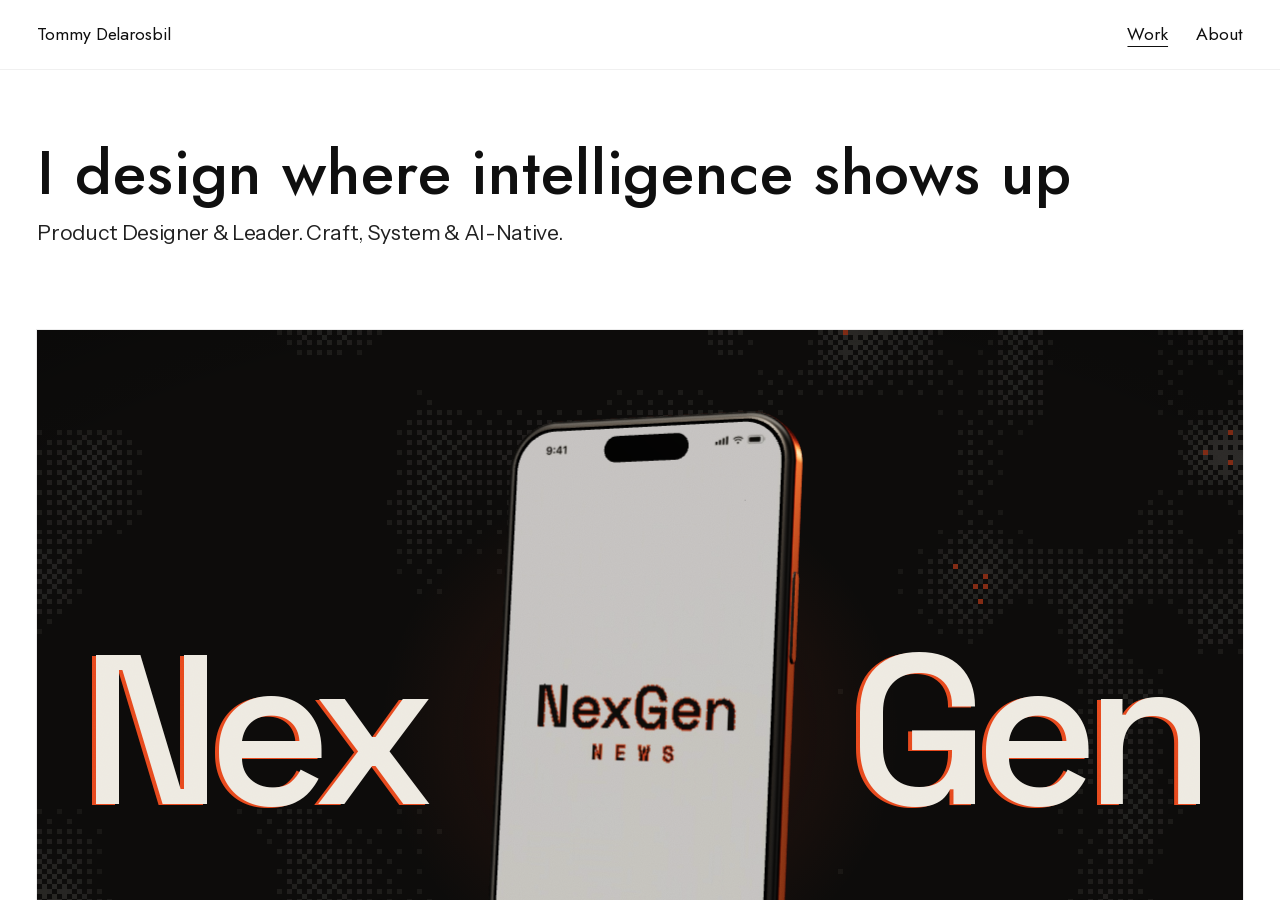
==== commit 0f841039: "Site from f0ee2ae" ====
--- a/index.html
+++ b/index.html
@@ -1,8 +1,9 @@
-<!doctype html><html lang="en"><head><!-- Generated by tools/build_share.py --site from wireframe/index.html. Edit that, not this file. --><style>.devtog{display:none!important}</style><meta charset=utf8><meta name=viewport content="width=device-width,initial-scale=1,viewport-fit=cover"><meta http-equiv="Content-Security-Policy" content="default-src 'self'; script-src 'self' 'sha256-8GXn8lSiu4ZWI50h8FZOYrnXHEcxRO6MWCXmRRU7vaI='; style-src 'self' 'unsafe-inline'; img-src 'self' data: blob:; media-src 'self' blob:; font-src 'self' data:; connect-src 'self'; object-src 'none'; frame-src 'none'; base-uri 'self'; form-action 'self'; upgrade-insecure-requests"><meta name="referrer" content="strict-origin-when-cross-origin"><title>Tommy Delarosbil · Product Designer for AI-native products</title><meta name="description" content="Product designer, 15+ years. AI agents people use, design systems AI can follow, prototypes in code. Case studies from Cedar, LANDR, Groupe Dynamite."><link rel="canonical" href="https://www.tommydelarosbil.com/"><meta name="author" content="Tommy Delarosbil"><meta name="robots" content="index,follow,max-image-preview:large,max-snippet:-1"><meta name="theme-color" content="#FFFFFF"><meta property="og:type" content="profile"><meta property="og:site_name" content="Tommy Delarosbil"><meta property="og:title" content="Tommy Delarosbil · Product Designer for AI-native products"><meta property="og:description" content="Product designer, 15+ years. AI agents people use, design systems AI can follow, prototypes in code. Case studies from Cedar, LANDR, Groupe Dynamite."><meta property="og:url" content="https://www.tommydelarosbil.com/"><meta property="og:image" content="https://www.tommydelarosbil.com/img/share/home.jpg?v=d6049a"><meta property="og:image:type" content="image/jpeg"><meta property="og:image:width" content="1200"><meta property="og:image:height" content="630"><meta property="og:image:alt" content="Tommy Delarosbil: I design where intelligence shows up"><meta property="og:locale" content="en_CA"><meta name="twitter:card" content="summary_large_image"><meta name="twitter:title" content="Tommy Delarosbil · Product Designer for AI-native products"><meta name="twitter:description" content="Product designer, 15+ years. AI agents people use, design systems AI can follow, prototypes in code. Case studies from Cedar, LANDR, Groupe Dynamite."><meta name="twitter:image" content="https://www.tommydelarosbil.com/img/share/home.jpg?v=d6049a"><meta name="twitter:image:alt" content="Tommy Delarosbil: I design where intelligence shows up"><link rel="alternate" type="text/markdown" href="/llms.txt" title="This site for AI assistants (Markdown)"><script type="application/ld+json">{"@context": "https://schema.org", "@graph": [{"@type": "Person", "@id": "https://www.tommydelarosbil.com/#person", "name": "Tommy Delarosbil", "url": "https://www.tommydelarosbil.com/", "image": "https://www.tommydelarosbil.com/img/profile-photo-2026.jpg", "jobTitle": "Product Designer", "description": "Product designer, 15+ years. AI agents people use, design systems AI can follow, prototypes in code. Case studies from Cedar, LANDR, Groupe Dynamite.", "email": "mailto:delarosbil.t@gmail.com", "homeLocation": {"@type": "Place", "name": "Toronto, Ontario, Canada"}, "knowsAbout": ["AI-native product design", "Agentic AI", "Design systems", "UX research", "Prototyping in code", "Product strategy", "Design leadership"], "sameAs": ["https://www.linkedin.com/in/tommydelarosbil/"]}, {"@type": "WebSite", "@id": "https://www.tommydelarosbil.com/#website", "url": "https://www.tommydelarosbil.com/", "name": "Tommy Delarosbil", "author": {"@id": "https://www.tommydelarosbil.com/#person"}, "inLanguage": "en"}, {"@type": "ProfilePage", "@id": "https://www.tommydelarosbil.com/", "url": "https://www.tommydelarosbil.com/", "name": "Tommy Delarosbil · Product Designer for AI-native products", "mainEntity": {"@id": "https://www.tommydelarosbil.com/#person"}, "isPartOf": {"@id": "https://www.tommydelarosbil.com/#website"}, "hasPart": [{"@type": "CreativeWork", "name": "Intelligence that searches for you", "url": "https://www.tommydelarosbil.com/work/nexgen/", "description": "News makes you start over on every visit: one story, dozens of headlines. In about ten hours, solo, I built the research engine first, then designed around one question instead of a feed: news that remembers what you're trying to understand and shows only what changed. A working prototype."}, {"@type": "CreativeWork", "name": "The agent lives in your inbox", "url": "https://www.tommydelarosbil.com/work/cedar/", "description": "People job hunting while working full time don't have room for another app. With the CEO and CTO, I put the AI agent in their inbox, gave it a voice with strict rules, and kept a small web app for what email can't do. 81% daily open rate, 5% paid conversion."}, {"@type": "CreativeWork", "name": "From 20% task success to 80%", "url": "https://www.tommydelarosbil.com/work/mastering-revisions/", "description": "Pros churned because LANDR's mastering gave them almost no control. After seven interviews with churned Pros, I designed a separate revision tool that asks plain questions, instead of complicating Mastering with technical jargon. One failed test and one extra week later: 80% task success and $147K in incremental revenue."}, {"@type": "CreativeWork", "name": "The wait became the product", "url": "https://www.tommydelarosbil.com/work/waitzine/", "description": "51% of new users left before hearing their first master. Making mastering faster would take months for under 5%, so I redesigned the wait instead: a progress bar built for perception, and a magazine to learn in the meantime. +79% songs mastered and $493K in incremental revenue."}, {"@type": "CreativeWork", "name": "A new checkout in four weeks, without testing", "url": "https://www.tommydelarosbil.com/work/payment-gateway/", "description": "A new payment API in four weeks, no time for user testing, and most leaders expected failure. I refined the design daily with the PM and developers, iterated every screen inside its user flow, and split the release in two to protect conversion. Handed off on time, across two brands."}, {"@type": "CreativeWork", "name": "The table at 45 degrees", "url": "https://www.tommydelarosbil.com/work/beer-table/", "description": "A Quebec City sausage shop wanted to sell more beer. Sitting by the door for two hours, I saw people walk straight to the counter and notice the beer only after paying. I turned one table 45 degrees and moved beer around the space. Beer sales rose 15%."}]}]}</script><style>.static{display:none}</style><noscript><style>.static{display:block;max-width:70ch;margin:40px auto;padding:0 16px;font:17px/1.6 sans-serif}</style></noscript><base href="/"><link rel=icon type="image/png" href="img/favicon.png"><link rel=apple-touch-icon href="img/apple-touch-icon.png"><style>:root{color-scheme:light;box-sizing:border-box;padding-top:env(safe-area-inset-top,0px);padding-bottom:env(safe-area-inset-bottom,0px)}html{scroll-padding-top:env(safe-area-inset-top,0px)}body{margin:0;padding:0;font:14px -apple-system,BlinkMacSystemFont,sans-serif;background:#fff;color:#000}img{max-width:100%}[hidden]:not([hidden=until-found i]){display:none!important}.micro{margin:4px 0 0;font-size:13px;line-height:1.4;color:var(--mute);max-width:62ch;flex-basis:100%}
+<!doctype html><html lang="en"><head><!-- Generated by tools/build_share.py --site from wireframe/index.html. Edit that, not this file. --><style>.devtog{display:none!important}</style><meta charset=utf8><meta name=viewport content="width=device-width,initial-scale=1,viewport-fit=cover"><meta http-equiv="Content-Security-Policy" content="default-src 'self'; script-src 'self' 'sha256-OrAQIznft/PAl+ikO7xHLTdm9H4LtiInfZt2QRU5on4='; style-src 'self' 'unsafe-inline'; img-src 'self' data: blob:; media-src 'self' blob:; font-src 'self' data:; connect-src 'self'; object-src 'none'; frame-src 'none'; base-uri 'self'; form-action 'self'; upgrade-insecure-requests"><meta name="referrer" content="strict-origin-when-cross-origin"><title>Tommy Delarosbil · Product Designer for AI-native products</title><meta name="description" content="Product designer, 15+ years. AI agents people use, design systems AI can follow, prototypes in code. Case studies from Cedar, LANDR, Groupe Dynamite."><link rel="canonical" href="https://www.tommydelarosbil.com/"><meta name="author" content="Tommy Delarosbil"><meta name="robots" content="index,follow,max-image-preview:large,max-snippet:-1"><meta name="theme-color" content="#FFFFFF"><meta property="og:type" content="profile"><meta property="og:site_name" content="Tommy Delarosbil"><meta property="og:title" content="Tommy Delarosbil · Product Designer for AI-native products"><meta property="og:description" content="Product designer, 15+ years. AI agents people use, design systems AI can follow, prototypes in code. Case studies from Cedar, LANDR, Groupe Dynamite."><meta property="og:url" content="https://www.tommydelarosbil.com/"><meta property="og:image" content="https://www.tommydelarosbil.com/img/share/home.jpg?v=d6049a"><meta property="og:image:type" content="image/jpeg"><meta property="og:image:width" content="1200"><meta property="og:image:height" content="630"><meta property="og:image:alt" content="Tommy Delarosbil: I design where intelligence shows up"><meta property="og:locale" content="en_CA"><meta name="twitter:card" content="summary_large_image"><meta name="twitter:title" content="Tommy Delarosbil · Product Designer for AI-native products"><meta name="twitter:description" content="Product designer, 15+ years. AI agents people use, design systems AI can follow, prototypes in code. Case studies from Cedar, LANDR, Groupe Dynamite."><meta name="twitter:image" content="https://www.tommydelarosbil.com/img/share/home.jpg?v=d6049a"><meta name="twitter:image:alt" content="Tommy Delarosbil: I design where intelligence shows up"><link rel="alternate" type="text/markdown" href="/llms.txt" title="This site for AI assistants (Markdown)"><script type="application/ld+json">{"@context": "https://schema.org", "@graph": [{"@type": "Person", "@id": "https://www.tommydelarosbil.com/#person", "name": "Tommy Delarosbil", "url": "https://www.tommydelarosbil.com/", "image": "https://www.tommydelarosbil.com/img/profile-photo-2026.jpg", "jobTitle": "Product Designer", "description": "Product designer, 15+ years. AI agents people use, design systems AI can follow, prototypes in code. Case studies from Cedar, LANDR, Groupe Dynamite.", "email": "mailto:delarosbil.t@gmail.com", "homeLocation": {"@type": "Place", "name": "Toronto, Ontario, Canada"}, "knowsAbout": ["AI-native product design", "Agentic AI", "Design systems", "UX research", "Prototyping in code", "Product strategy", "Design leadership"], "sameAs": ["https://www.linkedin.com/in/tommydelarosbil/"]}, {"@type": "WebSite", "@id": "https://www.tommydelarosbil.com/#website", "url": "https://www.tommydelarosbil.com/", "name": "Tommy Delarosbil", "author": {"@id": "https://www.tommydelarosbil.com/#person"}, "inLanguage": "en"}, {"@type": "ProfilePage", "@id": "https://www.tommydelarosbil.com/", "url": "https://www.tommydelarosbil.com/", "name": "Tommy Delarosbil · Product Designer for AI-native products", "mainEntity": {"@id": "https://www.tommydelarosbil.com/#person"}, "isPartOf": {"@id": "https://www.tommydelarosbil.com/#website"}, "hasPart": [{"@type": "CreativeWork", "name": "Intelligence that searches for you", "url": "https://www.tommydelarosbil.com/work/nexgen/", "description": "News makes you start over on every visit: one story, dozens of headlines. In about ten hours, solo, I built the research engine first, then designed around one question instead of a feed: news that remembers what you're trying to understand and shows only what changed. A working prototype."}, {"@type": "CreativeWork", "name": "The agent lives in your inbox", "url": "https://www.tommydelarosbil.com/work/cedar/", "description": "People job hunting while working full time don't have room for another app. With the CEO and CTO, I put the AI agent in their inbox, gave it a voice with strict rules, and kept a small web app for what email can't do. 81% daily open rate, 5% paid conversion."}, {"@type": "CreativeWork", "name": "From 20% task success to 80%", "url": "https://www.tommydelarosbil.com/work/mastering-revisions/", "description": "Pros churned because LANDR's mastering gave them almost no control. After seven interviews with churned Pros, I designed a separate revision tool that asks plain questions, instead of complicating Mastering with technical jargon. One failed test and one extra week later: 80% task success and $147K in incremental revenue."}, {"@type": "CreativeWork", "name": "The wait became the product", "url": "https://www.tommydelarosbil.com/work/waitzine/", "description": "51% of new users left before hearing their first master. Making mastering faster would take months for under 5%, so I redesigned the wait instead: a progress bar built for perception, and a magazine to learn in the meantime. +79% songs mastered and $493K in incremental revenue."}, {"@type": "CreativeWork", "name": "A new checkout in four weeks, without testing", "url": "https://www.tommydelarosbil.com/work/payment-gateway/", "description": "A new payment API in four weeks, no time for user testing, and most leaders expected failure. I refined the design daily with the PM and developers, iterated every screen inside its user flow, and split the release in two to protect conversion. Handed off on time, across two brands."}, {"@type": "CreativeWork", "name": "The table at 45 degrees", "url": "https://www.tommydelarosbil.com/work/beer-table/", "description": "A Quebec City sausage shop wanted to sell more beer. Sitting by the door for two hours, I saw people walk straight to the counter and notice the beer only after paying. I turned one table 45 degrees and moved beer around the space. Beer sales rose 15%."}]}]}</script><style>.static{display:none}</style><noscript><style>.static{display:block;max-width:70ch;margin:40px auto;padding:0 16px;font:17px/1.6 sans-serif}</style></noscript><base href="/"><link rel=icon type="image/png" href="img/favicon.png"><link rel=apple-touch-icon href="img/apple-touch-icon.png"><style>:root{color-scheme:light;box-sizing:border-box;padding-top:env(safe-area-inset-top,0px);padding-bottom:env(safe-area-inset-bottom,0px)}html{scroll-padding-top:env(safe-area-inset-top,0px)}body{margin:0;padding:0;font:14px -apple-system,BlinkMacSystemFont,sans-serif;background:#fff;color:#000}img{max-width:100%}[hidden]:not([hidden=until-found i]){display:none!important}.micro{margin:4px 0 0;font-size:13px;line-height:1.4;color:var(--mute);max-width:62ch;flex-basis:100%}
 
 .cap h3{margin:0;font-size:19px;font-weight:500;line-height:1.22;letter-spacing:-.01em;text-wrap:balance}
 .cap .tx{font-size:15px;line-height:1.5}
 .cap .tx p{margin:0 0 .65em}.cap .tx p:last-child{margin-bottom:0}
+.cap.play .tx{display:grid;gap:4px;justify-items:start}.cap.play b{font-weight:500}.cap.play .mute{color:var(--mute)}
 .cap .tx ul{margin:0 0 .65em;padding-left:18px}.cap .tx li{margin-bottom:.3em}
 .beats.long{gap:56px}
 .beat.lg,.beat.txt{grid-template-columns:minmax(0,1fr)!important;align-items:start}
@@ -503,7 +504,7 @@
   .fw[data-style=hanson] .row:nth-child(3n+1) .vis{aspect-ratio:3/2}
   .fw[data-style=hanson] .hero{aspect-ratio:3/2}
   .fw[data-style=hanson] .beat .vis,.fw[data-style=hanson] .beat .vis.wide{aspect-ratio:3/2}
-  .fw[data-style=hanson] .beat .cap{margin-left:16.67%;max-width:44rem}
+  .fw[data-style=hanson] :is(.beat .cap,.anchor>.cap.play){margin-left:16.67%;max-width:44rem}
   .fw[data-style=hanson] .next{grid-template-columns:minmax(0,1fr) minmax(0,1fr);column-gap:clamp(24px,11.1cqi,160px)}
   .fw[data-style=hanson] .next .vis{grid-column:2;grid-row:1/4}
 }
@@ -1339,6 +1340,7 @@
 }
 .fw[data-style=hanson] .hero{margin-bottom:var(--hero-gap)}
 .fw[data-style=hanson] .beats{gap:var(--beats-gap)}
+.fw[data-style=hanson] .hero:has(+.cap.play){margin-bottom:clamp(24px,3.4cqi,48px)}.fw[data-style=hanson] .cap.play{margin-bottom:calc(2*var(--hero-gap))}
 .fw[data-style=hanson] .cap h3,.fw[data-style=hanson] .next .nt{font:var(--heading-st) var(--heading-fw) var(--heading-fs)/var(--heading-lh) var(--heading-ff);letter-spacing:var(--heading-ls)}
 .fw[data-style=hanson] .cap .tx{font:var(--body-st) var(--body-fw) var(--body-fs)/var(--body-lh) var(--body-ff);letter-spacing:var(--body-ls);color:var(--ink)}
 .fw[data-style=hanson] .result>.mono{font:var(--label-st) var(--label-fw) var(--label-fs)/var(--label-lh) var(--label-ff)}
@@ -1376,7 +1378,7 @@
 
 <div class="stage">
   <div class="fw" id="fw" data-style="hanson">
-    <div class="frame colour" id="frame"><div class="site" id="site"><div class="static"><p><a href="/">Tommy Delarosbil</a></p><h1>I design where intelligence shows up</h1><p>Product Designer &amp; Leader. Craft, System &amp; AI-Native.</p><h2>Work</h2><ul><li><h3><a href="/work/nexgen/">Intelligence that searches for you</a></h3><p>NexGen News · 2026 · Solo · 10 hours · Exploration · Not yet shipped</p><p>News makes you start over on every visit: one story, dozens of headlines. In about ten hours, solo, I built the research engine first, then designed around one question instead of a feed: news that remembers what you're trying to understand and shows only what changed. A working prototype.</p></li><li><h3>Designing the system before the product</h3><p>Enterprise platform · 2026 · Senior Product Designer · 8 hours · Shipped · Qualitative</p><p>AI sped up the team's output, and its drift. A token and rule system made consistency keep up with a two-week cadence.</p></li><li><h3><a href="/work/cedar/">The agent lives in your inbox</a></h3><p>Cedar · 2024–25 · Staff Product Designer · 6 weeks · Shipped · Measured</p><p>People job hunting while working full time don't have room for another app. With the CEO and CTO, I put the AI agent in their inbox, gave it a voice with strict rules, and kept a small web app for what email can't do. 81% daily open rate, 5% paid conversion.</p></li><li><h3>We stopped making chat the destination</h3><p>Enterprise platform · 2025–26 · Senior Product Designer · Shipped · Measured</p><p>Live chat testing showed operators liked the intelligence, not the chat. The team deprecated chat and brought intelligence into the work instead.</p></li><li><h3><a href="/work/mastering-revisions/">From 20% task success to 80%</a></h3><p>LANDR · 2021 · Senior Product Designer · ~3 weeks · Shipped · Measured</p><p>Pros churned because LANDR's mastering gave them almost no control. After seven interviews with churned Pros, I designed a separate revision tool that asks plain questions, instead of complicating Mastering with technical jargon. One failed test and one extra week later: 80% task success and $147K in incremental revenue.</p></li><li><h3><a href="/work/waitzine/">The wait became the product</a></h3><p>LANDR · 2020 · Senior Product Designer · ~2 weeks · Shipped · Measured</p><p>51% of new users left before hearing their first master. Making mastering faster would take months for under 5%, so I redesigned the wait instead: a progress bar built for perception, and a magazine to learn in the meantime. +79% songs mastered and $493K in incremental revenue.</p></li><li><h3><a href="/work/payment-gateway/">A new checkout in four weeks, without testing</a></h3><p>Groupe Dynamite · 2024 · Senior Product Designer · 4 weeks · Shipped · Qualitative</p><p>A new payment API in four weeks, no time for user testing, and most leaders expected failure. I refined the design daily with the PM and developers, iterated every screen inside its user flow, and split the release in two to protect conversion. Handed off on time, across two brands.</p></li><li><h3><a href="/work/beer-table/">The table at 45 degrees</a></h3><p>William J. Walter · 2017 · Independent consultant · 3 hours · Field Observation · Psychology</p><p>A Quebec City sausage shop wanted to sell more beer. Sitting by the door for two hours, I saw people walk straight to the counter and notice the beer only after paying. I turned one table 45 degrees and moved beer around the space. Beer sales rose 15%.</p></li></ul><h2>About</h2><p>I design where intelligence shows up: in the inbox, in the wait, in the decision.</p><p>Product designer for 15+ years across music, commerce, hospitality, insurance and education. Lately: AI-native products, design systems that AI can follow, and prototypes built in code. Based in the Toronto area. Husband and dad.</p><h3>Timeline</h3><ul><li><b>2025–26 · Compass Digital</b>, Senior Product Designer · AI Insights &gt; CTO Office<ul><li><span class="acc">Best contribution and impact hidden for confidentiality.</span></li><li>Found <b>~3M operator hours a year</b> to automate.</li><li>Built a GPT research workflow: <b>evidence that stays current.</b></li></ul></li><li><b>2024–25 · Cedar</b>, Staff Product Designer · Agentic AI<ul><li>Put the AI agent in the inbox: <b>81% daily opens, 5% paid.</b></li></ul></li><li><b>2022–24 · Groupe Dynamite</b>, Senior Product Designer · Commerce apps<ul><li>New checkout in four weeks, no testing. <b>On time.</b></li><li>Two apps, no direction. <b>Left them one.</b></li></ul></li><li><b>2021–22 · Korbit</b>, Lead Product Designer · AI EdTech<ul><li>AI feedback in a Python IDE, <b>before ChatGPT.</b></li></ul></li><li><b>2019–21 · LANDR</b>, Senior Product Designer · Music tech<ul><li>Turned a two-minute wait into <b>+79% songs mastered, $493K a year.</b></li><li>First test failed at 20%. One more week: <b>80%.</b></li><li><b>$2M+ a year</b> across experiments.</li></ul></li><li><b>2019–21 · NumériQ / Québecor</b>, Lead UX &amp; UI · Media<ul><li>Led 5 designers. <b>Design moved into the sprints.</b></li></ul></li><li><b>2018–19 · Intact</b>, Lead UX Strategist · Insurance<ul><li>Led 6 designers. <b>Design thinking into problem framing.</b></li></ul></li><li><b>2017–18 · Aeroplan</b>, Senior Product Designer · Loyalty<ul><li>One initiative: <b>$310K+ a year.</b></li></ul></li><li><b>2017 · A sausage shop</b>, Side project<ul><li>Turned one table 45°: <b>beer sales +15%.</b></li></ul></li><li><b>2015–17 · Scolab</b>, Senior Product Designer · EdTech<ul><li>A math textbook, <b>rebuilt for iPad.</b></li></ul></li></ul><p><a href="mailto:delarosbil.t@gmail.com">delarosbil.t@gmail.com</a> · <a href="https://www.linkedin.com/in/tommydelarosbil/">LinkedIn</a></p></div></div></div>
+    <div class="frame colour" id="frame"><div class="site" id="site"><div class="static"><p><a href="/">Tommy Delarosbil</a></p><h1>I design where intelligence shows up</h1><p>Product Designer &amp; Leader. Craft, System &amp; AI-Native.</p><h2>Work</h2><ul><li><h3><a href="/work/nexgen/">Intelligence that searches for you</a></h3><p>NexGen News · 2026 · AI-Native Design · 10 hours · Exploration · Not yet shipped</p><p>News makes you start over on every visit: one story, dozens of headlines. In about ten hours, solo, I built the research engine first, then designed around one question instead of a feed: news that remembers what you're trying to understand and shows only what changed. A working prototype.</p></li><li><h3>Designing the system before the product</h3><p>Enterprise platform · 2026 · Senior Product Designer · 8 hours · Shipped · Qualitative</p><p>AI sped up the team's output, and its drift. A token and rule system made consistency keep up with a two-week cadence.</p></li><li><h3><a href="/work/cedar/">The agent lives in your inbox</a></h3><p>Cedar · 2024–25 · Staff Product Designer · 6 weeks · Shipped · Measured</p><p>People job hunting while working full time don't have room for another app. With the CEO and CTO, I put the AI agent in their inbox, gave it a voice with strict rules, and kept a small web app for what email can't do. 81% daily open rate, 5% paid conversion.</p></li><li><h3>We stopped making chat the destination</h3><p>Enterprise platform · 2025–26 · Senior Product Designer · Shipped · Measured</p><p>Live chat testing showed operators liked the intelligence, not the chat. The team deprecated chat and brought intelligence into the work instead.</p></li><li><h3><a href="/work/mastering-revisions/">From 20% task success to 80%</a></h3><p>LANDR · 2021 · Senior Product Designer · ~3 weeks · Shipped · Measured</p><p>Pros churned because LANDR's mastering gave them almost no control. After seven interviews with churned Pros, I designed a separate revision tool that asks plain questions, instead of complicating Mastering with technical jargon. One failed test and one extra week later: 80% task success and $147K in incremental revenue.</p></li><li><h3><a href="/work/waitzine/">The wait became the product</a></h3><p>LANDR · 2020 · Senior Product Designer · ~2 weeks · Shipped · Measured</p><p>51% of new users left before hearing their first master. Making mastering faster would take months for under 5%, so I redesigned the wait instead: a progress bar built for perception, and a magazine to learn in the meantime. +79% songs mastered and $493K in incremental revenue.</p></li><li><h3><a href="/work/payment-gateway/">A new checkout in four weeks, without testing</a></h3><p>Groupe Dynamite · 2024 · Senior Product Designer · 4 weeks · Shipped · Qualitative</p><p>A new payment API in four weeks, no time for user testing, and most leaders expected failure. I refined the design daily with the PM and developers, iterated every screen inside its user flow, and split the release in two to protect conversion. Handed off on time, across two brands.</p></li><li><h3><a href="/work/beer-table/">The table at 45 degrees</a></h3><p>William J. Walter · 2017 · Independent consultant · 3 hours · Field Observation · Psychology</p><p>A Quebec City sausage shop wanted to sell more beer. Sitting by the door for two hours, I saw people walk straight to the counter and notice the beer only after paying. I turned one table 45 degrees and moved beer around the space. Beer sales rose 15%.</p></li></ul><h2>About</h2><p>I design where intelligence shows up: in the inbox, in the wait, in the decision.</p><p>Product designer for 15+ years across music, commerce, hospitality, insurance and education. Lately: AI-native products, design systems that AI can follow, and prototypes built in code. Based in the Toronto area. Husband and dad.</p><h3>Timeline</h3><ul><li><b>2025–26 · Compass Digital</b>, Senior Product Designer · AI Insights &gt; CTO Office<ul><li><span class="acc">Best contribution and impact hidden for confidentiality.</span></li><li>Found <b>~3M operator hours a year</b> to automate.</li><li>Built a GPT research workflow: <b>evidence that stays current.</b></li></ul></li><li><b>2024–25 · Cedar</b>, Staff Product Designer · Agentic AI<ul><li>Put the AI agent in the inbox: <b>81% daily opens, 5% paid.</b></li></ul></li><li><b>2022–24 · Groupe Dynamite</b>, Senior Product Designer · Commerce apps<ul><li>New checkout in four weeks, no testing. <b>On time.</b></li><li>Two apps, no direction. <b>Left them one.</b></li></ul></li><li><b>2021–22 · Korbit</b>, Lead Product Designer · AI EdTech<ul><li>AI feedback in a Python IDE, <b>before ChatGPT.</b></li></ul></li><li><b>2019–21 · LANDR</b>, Senior Product Designer · Music tech<ul><li>Turned a two-minute wait into <b>+79% songs mastered, $493K a year.</b></li><li>First test failed at 20%. One more week: <b>80%.</b></li><li><b>$2M+ a year</b> across experiments.</li></ul></li><li><b>2019–21 · NumériQ / Québecor</b>, Lead UX &amp; UI · Media<ul><li>Led 5 designers. <b>Design moved into the sprints.</b></li></ul></li><li><b>2018–19 · Intact</b>, Lead UX Strategist · Insurance<ul><li>Led 6 designers. <b>Design thinking into problem framing.</b></li></ul></li><li><b>2017–18 · Aeroplan</b>, Senior Product Designer · Loyalty<ul><li>One initiative: <b>$310K+ a year.</b></li></ul></li><li><b>2017 · A sausage shop</b>, Side project<ul><li>Turned one table 45°: <b>beer sales +15%.</b></li></ul></li><li><b>2015–17 · Scolab</b>, Senior Product Designer · EdTech<ul><li>A math textbook, <b>rebuilt for iPad.</b></li></ul></li></ul><p><a href="mailto:delarosbil.t@gmail.com">delarosbil.t@gmail.com</a> · <a href="https://www.linkedin.com/in/tommydelarosbil/">LinkedIn</a></p></div></div></div>
     <div class="scrim" id="scrim" aria-hidden="true">
       <div class="dlg" role="dialog" aria-modal="true" aria-labelledby="dlgT" id="dlg"></div>
     </div>
@@ -1395,11 +1397,11 @@
 const PH = (k,w,s,r) => ({ph:w,k,s,r});
 /* Every word on the site comes from the vault via tools/build_wireframe.py: case text (Card, micro, beats, result…) from Work/*.md into COPY,
    everything else from Site Copy.md into SITE. Edit the notes, never these two blocks. */
-/*SITE:BEGIN*/const SITE={"landing":{"hero":"I design where intelligence shows up","sub":"Product Designer &amp; Leader. Craft, System &amp; AI-Native."},"nav":{"name":"Tommy Delarosbil","work":"Work","writing":"Writing","about":"About"},"case":{"view_case":"Short case study","long_case":"Long case study","back":"← Work","short":"Short","long":"Long","result":"Result","credits":"Credits","limits":"Limits","honest":"One honest line","next":"Next case","white_label_chip":"White-label","white_label_note":"White-label: this client's name and screens are changed to protect confidentiality. The decisions, research and outcomes are real."},"gate":{"locked_row":"White-label · opens with password","locked_frame":"What's the password?","locked_frame_sub":"","gate_note":"White-label: this client's name and screens are changed to protect confidentiality. The work is real.","password_label":"Password","password_placeholder":"Password from Tommy","open":"Open case","wrong_password":"Incorrect password.","no_password":"No password? Email delarosbil.t@gmail.com"},"writing":{"title":"Writing","intro":"Positions, taken in public. 2026 only.","posts":[["17 Sep 2026","AI changed what I need from a design system","Essay · systems"],["12 Sep 2026","The last symbol of humanity","Essay · craft"],["7 Sep 2026","Designing podcast discovery for listening, not reading","Build note · Lab candidate"],["30 Aug 2026","The first problem wasn't the real opportunity","Essay · method"]]},"about":{"lede":"I design where intelligence shows up: in the inbox, in the wait, in the decision.","bio":"Product designer for 15+ years across music, commerce, hospitality, insurance and education. Lately: AI-native products, design systems that AI can follow, and prototypes built in code. Based in the Toronto area. Husband and dad.","principles_title":"Principles","principles_tag":"","timeline_title":"Timeline","timeline_tag":"2015 → 2026","principles":["Don't make people work for the intelligence.","Show the work before the words.","The second test is where the design happens.","Every number says where it came from."],"timeline":[["2025–26","Compass Digital","Senior Product Designer · AI Insights &gt; CTO Office",["<span class=\"acc\">Best contribution and impact hidden for confidentiality.</span>","Found <b>~3M operator hours a year</b> to automate.","Built a GPT research workflow: <b>evidence that stays current.</b>"]],["2024–25","Cedar","Staff Product Designer · Agentic AI",["Put the AI agent in the inbox: <b>81% daily opens, 5% paid.</b>"]],["2022–24","Groupe Dynamite","Senior Product Designer · Commerce apps",["New checkout in four weeks, no testing. <b>On time.</b>","Two apps, no direction. <b>Left them one.</b>"]],["2021–22","Korbit","Lead Product Designer · AI EdTech",["AI feedback in a Python IDE, <b>before ChatGPT.</b>"]],["2019–21","LANDR","Senior Product Designer · Music tech",["Turned a two-minute wait into <b>+79% songs mastered, $493K a year.</b>","First test failed at 20%. One more week: <b>80%.</b>","<b>$2M+ a year</b> across experiments."]],["2019–21","NumériQ / Québecor","Lead UX &amp; UI · Media",["Led 5 designers. <b>Design moved into the sprints.</b>"]],["2018–19","Intact","Lead UX Strategist · Insurance",["Led 6 designers. <b>Design thinking into problem framing.</b>"]],["2017–18","Aeroplan","Senior Product Designer · Loyalty",["One initiative: <b>$310K+ a year.</b>"]],["2017","A sausage shop","Side project",["Turned one table 45°: <b>beer sales +15%.</b>"]],["2015–17","Scolab","Senior Product Designer · EdTech",["A math textbook, <b>rebuilt for iPad.</b>"]]]},"footer":{"email":"delarosbil.t@gmail.com","copy":"Copy","linkedin":"LinkedIn ↗","copyright":"© 2026 Tommy Delarosbil"},"seo":{"title":"Tommy Delarosbil · Product Designer for AI-native products","description":"Product designer, 15+ years. AI agents people use, design systems AI can follow, prototypes in code. Case studies from Cedar, LANDR, Groupe Dynamite.","job_title":"Product Designer","location":"Toronto, Ontario, Canada","expertise":"AI-native product design, Agentic AI, Design systems, UX research, Prototyping in code, Product strategy, Design leadership","linkedin_url":"https://www.linkedin.com/in/tommydelarosbil/"}};/*SITE:END*/
-/*COPY:BEGIN*/const COPY={"nexgen":{"title":"Intelligence that searches for you","org":"NexGen News","year":"2026","role":"Solo · 10 hours","type":"Exploration","ev":"Not yet shipped","micro":"News makes you start over on every visit: one story, dozens of headlines. In about ten hours, solo, I built the research engine first, then designed around one question instead of a feed: news that remembers what you're trying to understand and shows only what changed. A working prototype.","beats":[{"only":"short","eb":"Approach","h":"I wasn't looking for more news. I was looking for understanding.","t":"<p>So I built the intelligence before the interface, and spent ten hours on why it should exist.</p>"},{"only":"short","eb":"The problem","h":"One story, dozens of headlines.","t":"<p>And every visit, you start over.</p>","v":{"phones":["nx/news-broadcaster.png","nx/news-micro.png","nx/news-network.png","nx/news-social.png","nx/news-photo.png"],"pile":1,"below":1}},{"only":"short","eb":"The bet","h":"Follow the question.","t":"<p>Don't give people more news. Help them uncover the story.</p>","v":{"phones":["nx/ask.png"]}},{"only":"short","eb":"Thinking","h":"The search is interactive.","t":"<p>Watch the agent work. Tap a cluster to see what it's reading.</p>","v":{"phones":["nx/thinking.png"]}},{"only":"short","eb":"Under the hood","h":"A real engine, not a mockup.","t":"<p>Real sources, every quote checked, memory kept in an Obsidian vault.</p>","v":{"img":"nx/vault-graph.png","contain":1,"compact":"nx/vault-graph-compact.png"}},{"only":"short","eb":"While it reads","h":"The wait is the welcome.","t":"<p>No spinner. Explore what others already uncovered.</p>","v":{"phones":["nx/reads.png"]}},{"only":"short","eb":"First update","h":"Your first files.","t":"<p>Each file is one development, with its sources, its dates, and how far the evidence goes.</p>","v":{"phones":["nx/files.png"]}},{"only":"short","eb":"Home","h":"Home is your question.","t":"<p>No feed. One question, and what changed since you left.</p>","v":{"phones":["nx/home.png"]}},{"only":"short","eb":"What changed","h":"Only what's new.","t":"<p>Mark what you already knew. It remembers, and never repeats it.</p>","v":{"phones":["nx/remembers.png"]}},{"only":"short","eb":"Next","h":"One question. Less noise. More understanding.","t":"<p>Next: live inquiries, tested with real people. I'd measure one thing: connections they say they would have missed.</p>"},{"only":"long","eb":"Origin","h":"I wasn't looking for more news. I was looking for understanding.","t":"<p>For a year I searched for a better AI-native workflow. Then a friend introduced me to one person's method, and it changed my craft. The answer already existed. I had no way to find it.</p><p><b>You don't know what you don't know.</b></p>"},{"only":"long","eb":"Strategy","h":"The brief as a start.","t":"<ul><li><b>Trust in news is lost. </b>So make evidence inspectable. Every claim links to dated sources. Repeated reporting never counts as corroboration. Nothing is sponsored.</li><li><b>News landscape is fragmented. </b>So one question, not many topics. You follow one inquiry. The agent connects scattered sources into one picture, and stops when nothing changed.</li><li><b>Wants signal. </b>So reasoning, not popularity. Discovery comes from how other people connected the dots, not from what holds attention.</li></ul>"},{"only":"long","eb":"Method","h":"Build the intelligence before the interface.","t":"<ul><li><b>Socratic, not surveyed.</b> I challenged my own hypothesis and strategy with AI. Interviews were deferred: a 10-hour trade-off.</li><li><b>Useful engine before beautiful.</b> A working research engine came first. On my own year-long question, it found angles I'd missed.</li><li><b>Smallest input, most value.</b> One inquiry that keeps evolving replaces endless new searches and repeated exposure.</li><li><b>AI for speed, me for taste.</b> Logic first, then my design system and references carried it to high fidelity.</li></ul>"},{"only":"long","eb":"Trade-offs","h":"Ten hours, spent on why it should exist.","t":"<ul><li><b>Polished the first visit.</b> The returning-user home can wait.</li><li><b>Built the engine.</b> User interviews come next.</li><li><b>Daily updates, built but off.</b> The demo proves first value.</li><li><b>Connectors, later.</b> X &amp; YouTube blocks automated access.</li></ul><p><b>One question. Less noise. More understanding.</b></p>"},{"only":"long","eb":"The problem","h":"One story, dozens of headlines.","t":"<p>News moves on and you start over. Every visit, you rebuild what you knew and guess what's genuinely new.</p><p>One story in five framings overloads attention, and the conflicting takes create dissonance. People resolve it by tuning out, or by keeping the version that already agrees with them.</p>","v":{"phones":["nx/news-broadcaster.png","nx/news-micro.png","nx/news-network.png","nx/news-social.png","nx/news-photo.png"],"pile":1,"below":1}},{"only":"long","eb":"Trust","h":"People trust AI news even less.","t":"<p>37% trust news most of the time. 20% trust news from AI chatbots. The brief asks AI to repair a trust problem. People trust AI news even less. <i>(Reuters Institute, Digital News Report 2026)</i></p>"},{"only":"long","eb":"The bet","h":"Follow the question.","t":"<p>Don't give people more news. Help them uncover the story. Say what you're trying to understand. NexGen News cuts through the noise and connects millions of dots into a meta perspective made for you.</p><p>Saying a question is faster than typing it, so voice comes first. Typing is the fallback. Every update answers: what's new, why it matters to you, what you're missing, and the evidence.</p>","v":{"phones":["nx/ask.mp4"]}},{"only":"long","eb":"Thinking","h":"The search is interactive.","t":"<p>Sources gather as a living field of dots while your inquiry progresses. Tap a cluster to see what the agent is looking at as it scans the web.</p>","v":{"phones":["nx/thinking.png"]}},{"only":"long","eb":"Under the hood","h":"A real engine, not a mockup.","t":"<p>Each inquiry fetches real public sources, checks every quote against the original text, and writes what it learns into an Obsidian vault. The next visit starts from that memory.</p><p>No guesswork. Designing on top of a working engine grounds every UX and product decision in what the system can actually do. The graph is the real vault after four inquiries: 180 notes, 243 links.</p>","v":{"img":"nx/vault-graph.png","contain":1,"compact":"nx/vault-graph-compact.png"}},{"only":"long","eb":"While it reads","h":"The wait is the welcome.","t":"<p>The inquiry is real and takes several minutes. Instead of a spinner, you browse closely related files other people have already compiled. It's also a good moment to show, step by step, how the app works.</p>","v":{"phones":["nx/reads.png"]}},{"only":"long","eb":"Inquiry ready","h":"It lands. You choose when.","t":"<p>Community files show how others connected the dots around closely related questions, and may already deepen your understanding. Open your first inquiry when you're done exploring. Community files always wait at the end of your own.</p>","v":{"phones":["nx/inquiry-ready.png"]}},{"only":"long","eb":"First update","h":"Your first files.","t":"<p>Each file is one development, with its sources, its dates, and how far the evidence goes.</p>","v":{"phones":["nx/files.png"]}},{"only":"long","eb":"Home","h":"Home is your question.","t":"<p>No feed. Your question, your last update, and one button to check what changed.</p><p>I reached the 10-hour limit here. I focused on onboarding and a preview of the next visit, so the screens from this point are unpolished. I'd replace the \"Check what changed\" button with a different interaction pattern.</p>","v":{"phones":["nx/home.png"]}},{"only":"long","eb":"What changed","h":"Only what's new.","t":"<p>Each story says how far its evidence goes. Mark something you already knew and it won't come back as news.</p><p>The vision: the engine searches for new reporting on your inquiry once a day, in the background, so something new arrives without effort. A native notification says when it's ready.</p>","v":{"phones":["nx/changed.png"],"addon":"nx/feedback.mp4"}},{"only":"long","eb":"Memory","h":"It remembers what you told it.","t":"<p>Your marks shape the next update, so nothing repeats. Each visit brings a fresh perspective on what you want to understand.</p>","v":{"phones":["nx/remembers.png"]}},{"only":"long","eb":"Next","h":"Help people uncover the story.","t":"<p>Next, turn on the inquiry engine so searches run in real time. Then test it with real people. Or keep iterating until every tester loves it and asks for more.</p><p><b>How I'd measure it.</b> The test that counts: does it surface a consequential connection you would have missed, with evidence you can inspect? Then run two bets side by side, a reliably fresh briefing or a surprising perspective, to see which people value. Measure feeling caught up and return visits, never minutes in the app.</p>"}],"result":[{"n":"10 h","l":"From brief to working proof of concept","e":""},{"n":"180","l":"Notes in the engine's memory after four inquiries","e":""},{"n":"Soon","l":"User interviews","e":""}],"credits":"Solo: working research engine, product, interface, motion.","limits":"Not shipped. No user interviews yet. The returning-user experience is unpolished. X &amp; YouTube block automated access.","honest":"I hit the 10-hour limit at Home. I traded the return visit for a first impression, on purpose."},"system-first":{"title":"Designing the system before the product","org":"Enterprise platform","year":"2026","role":"Senior Product Designer · 8 hours","type":"Shipped","ev":"Qualitative","teaser":"AI sped up the team's output, and its drift. A token and rule system made consistency keep up with a two-week cadence.","micro":"AI let a team ship every week, and every experience invented its own look. In 8 hours I built a code-first foundation (tokens, rules enforced by linting and agent guidance, a live tuning panel) and proved it on live work. The team adopted it, and leadership asked how it could scale across 1,000+ products.","beats":[{"only":"short","eb":"Problem","h":"AI sped up output, and drift.","t":"<p>Our innovation team in the CTO's office shipped prototypes, proofs of concept and real features every two weeks, without dedicated developers. The faster we built, the more each experience invented its own look.</p>"},{"only":"short","eb":"Foundation","h":"Consistency that keeps up.","t":"<p>With Design Engineering, I built a code-first foundation in two weeks: a small set of semantic tokens (ink, paper, accent), rules and reusable parts, designed for AI-assisted work from day one. The goal wasn't to slow the team down. It was to make consistency compatible with the speed.</p>","v":{"img":"img/cases/system-first/tokens.webp","contain":1,"compact":"img/cases/system-first/tokens-m.webp"}},{"only":"short","eb":"Rules","h":"Make the rules executable.","t":"<p>If a rule only lives in chat, the next AI session can make up a new one. So: three rooms (Stage, Tokens, System), a strict naming language, a Leva panel where one fader moves every token, live contrast checks, and linting as spellcheck for the visual system.</p>","v":{"img":"img/cases/system-first/control.webp","contain":1,"compact":"img/cases/system-first/control-m.webp"}},{"only":"short","eb":"Proof","h":"Proven on our own work.","t":"<p>The Agent Card first, then two prototypes and a presentation deck, refined through repeated use. Then a Claude Code presentation skill and agent that generated CTO-facing work from the system itself.</p>","v":{"img":"img/cases/system-first/card.webp","contain":1,"compact":"img/cases/system-first/card-m.webp"}},{"only":"short","eb":"Scale","h":"1,000+ products is a different problem.","t":"<p>I took it to the VP of Design, who brought it to the CTO. The question changed from \"does our team need this?\" to \"how could this scale across the company?\" The plan: share one language, ship versioned artifacts, enforce it with linting and agent guidance, and migrate through adoption, not rewrites.</p>"},{"only":"long","eb":"Role","h":"Making the future tangible.","t":"<p>My team, in the CTO's office of a global foodservice company, was there to inspire senior leadership about how technology would be experienced in the future. We played at the edge of what technology could do, while everybody else delivered the more classic experiences. I went further with technologies just arriving, like ambient AI that does more of the work, with operators becoming governors of it. We didn't want to be seen as a research or ideation team. We made things tangible, and helped other teams see problems and opportunities they couldn't ignore.</p>"},{"only":"long","eb":"Mandate","h":"Two parts.","t":"<p>My role was to clarify how people would interact with these emerging technologies. It started with two parts: an interaction pattern library for the age of AI, and the foundation of a complete design system. This case is the second.</p>"},{"only":"long","eb":"Problem","h":"AI accelerated output. It also accelerated drift.","t":"<p>Every two weeks, our team shipped prototypes, proofs of concept and real features without dedicated developers. Speed was the model. But the faster we built, the more each experience could invent its own visual language.</p>"},{"only":"long","eb":"Goal","h":"Make the future feel real, without slowing down.","t":"<p>Two goals: give our work a recognizable product language, and keep our two-week delivery cadence. The goal wasn't to slow the team down to get consistency. It was to make consistency compatible with the speed.</p>"},{"only":"long","eb":"Establish","h":"A first shared foundation.","t":"<ul><li>Aligned with Design Engineering on a code-first approach</li><li>Built the first tokens, rules and reusable foundations</li><li>Matched the emerging visual language of the company's technology brand</li><li>Designed it for AI-assisted work from the start</li></ul>"},{"only":"long","eb":"Tokens","h":"Constraint, not options.","t":"<p>Everything starts from a small set of tokens: colour, type, spacing, radius and motion. The point is constraint: new work uses the existing language instead of inventing conventions or random values. Semantic names give the values meaning (ink, paper, accent, not a hex value or \"that grey\"). Change the source once, and everything connected to it follows. It also gives humans and AI the same vocabulary, so the system stays predictable as more work gets generated.</p>","v":{"img":"img/cases/system-first/tokens.webp","contain":1,"compact":"img/cases/system-first/tokens-m.webp"}},{"only":"long","eb":"Control","h":"Move a fader, watch everything move.","t":"<p>I wanted real-time control, and to see things change on screen as I moved values. Leva gave me a control panel I could customize. Move the fader for H1 size and every H1 follows. Instead of asking an AI to make the H1 10% larger, I move a control and see the change across Tokens and Stage at once.</p>","v":{"img":"img/cases/system-first/control.webp","contain":1,"compact":"img/cases/system-first/control-m.webp"}},{"only":"long","eb":"Rules","h":"Three rooms, five kinds, one language.","t":"<p>I built the system around three rooms. Stage is where I test real screens. Tokens is where I tune the system. System holds the rules that keep both consistent. Five kinds of things (primitive, semantic, catalog, example, recipe) let the system tell a colour value from its meaning and from an example using it. Changes cascade through semantic names: change the ink primitive once, and everything using text-ink or bg-ink follows. A strict naming language stops humans and AI from inventing conventions. Linting is spellcheck for the visual system: a random grey or arbitrary spacing gets flagged. Accessibility is in the same loop: change a colour, and the contrast checks update on the spot. I wasn't documenting rules and hoping people followed them. I was making the rules executable.</p>","v":{"img":"img/cases/system-first/rules.webp","contain":1,"compact":"img/cases/system-first/rules-m.webp"}},{"only":"long","eb":"Proof","h":"Refined through the work we had to ship.","t":"<p>I tested the first expression on the Agent Card, then applied it to two prototypes and a presentation deck. Our own team became the proving ground, and the foundation got better with every use. I wasn't designing the system in isolation; I was refining it through the work we already had to ship.</p>","v":{"img":"img/cases/system-first/card.webp","contain":1,"compact":"img/cases/system-first/card-m.webp"}},{"only":"long","eb":"Codify","h":"Rules humans and AI can follow.","t":"<ul><li>Codified tokens, semantic rules, accessibility and reusable patterns</li><li>Embedded the rules into linting and agent-readable guidance</li><li>Created a Claude Code presentation skill and agent</li><li>Used the system itself to generate CTO-facing work</li></ul>"},{"only":"long","eb":"New problem","h":"1,000+ products.","t":"<p>Different stacks, different brands, different platforms, different levels of design maturity. The goal evolved from \"keep our team coherent\" to \"create a product language other teams could adopt without having to become us.\" And scaling didn't mean rewriting 1,000 products.</p>"},{"only":"long","eb":"Expand","h":"From our team to the company.","t":"<p>I connected with teams building their own siloed design systems, and positioned the foundation as a shared language for the company's technology. I presented it to the VP of Design, who brought the direction to the CTO. Leadership's question changed from \"does our team need this?\" to \"how could this scale across the company?\"</p>"},{"only":"long","eb":"Plan","h":"Different products, one family.","t":"<p>With another design-system designer working on a different product, I started aligning on a shared foundation:</p><ul><li><b>Share the language:</b> tokens, semantics, accessibility, conventions</li><li><b>Make it consumable:</b> versioned artifacts across web, native and Figma</li><li><b>Make consistency enforceable:</b> linting, continuous integration, AI-agent guidance</li><li><b>Migrate through adoption, not rewrites:</b> start with new work, remap legacy products over time</li><li><b>Build with leadership:</b> the CTO as sponsor, and a steering committee, because this would take years</li></ul>","v":{"img":"img/cases/system-first/plan.webp","contain":1,"compact":"img/cases/system-first/plan-m.webp"}},{"only":"long","eb":"Impact","h":"From moving faster to a strategy for scale.","t":"<p>Researchers, strategists and designers could focus on their own work instead of polishing presentation UI again and again. Visual polish went from days to hours. Instead of disconnected experiments, the work had a recognizable language leadership could read as one evolving experience. And leadership backed exploring how far the foundation could go. My role ended in a restructuring before we could test enterprise distribution and adoption, so I don't have an adoption metric, and I'm not going to manufacture one.</p>"},{"only":"long","eb":"Looking back","h":"The hard part isn't designing the button.","t":"<p>It's designing the system before the button: one that can survive different products, stacks, teams, and now AI agents making interfaces.</p>"}],"result":[{"n":"Team-wide","l":"Adoption","e":"4-man special squad"},{"n":"8 hrs","l":"To the first foundation","e":"Fact"},{"n":"Days → hours","l":"Visual polish","e":"Confirmed"}],"credits":"Tokens, rules, components, tooling, the presentation skill and agent. With Design Engineering; the CTO made the scaling call.","limits":"White-labelled due to confidentiality. My role ended due to restructuring before company-wide enterprise alignment could begin.","honest":"I don't have a company-wide adoption metric, and I'm not going to manufacture one."},"cedar":{"title":"The agent lives in your inbox","org":"Cedar","year":"2024–25","role":"Staff Product Designer · 6 weeks","type":"Shipped","ev":"Measured","micro":"People job hunting while working full time don't have room for another app. With the CEO and CTO, I put the AI agent in their inbox, gave it a voice with strict rules, and kept a small web app for what email can't do. 81% daily open rate, 5% paid conversion.","beats":[{"eb":"Inbox","h":"No app to remember.","t":"<p>Busy people job hunting while working full time already open their email every day. So the agent lives there, in Gmail and other clients, with no complex app or login to build. A small web app handles what email can't: browsing recommendations, preferences, the profile.</p>","v":{"phones":["img/cases/cedar/s-inbox.webp"]}},{"eb":"Voice","h":"A personality, not a template.","t":"<p>For the agent to feel like a real person, it needed rules, and it only emails when there's clear value. A few of them:</p><ul><li>One clear CTA, like \"Explore Today's Job Matches\".</li><li>About three sentences, friendly and personal: \"Hey, just wanted to give you a heads up—I found a few roles that might be right up your alley.\"</li><li>Credible when it matters: \"I looked through 238,875 relevant jobs in my database.\"</li><li>When there are no jobs, it reassures without a CTA.</li></ul>","v":{"phones":["img/cases/cedar/s-email.webp"]}},{"eb":"Feedback","h":"Real feedback steered the MVP.","t":"<p>We clustered and counted what people told us. Daily emails felt too frequent (3×). Matches ignored hard filters like country and must-have skills (4×). Swiping felt \"perhaps too fast to make a good judgement\" (2×). The rapid wireframe and flow iterations helped the CEO and CTO firm up the vision quickly.</p>","v":{"img":"img/cases/cedar/feedback.webp","contain":1,"compact":"img/cases/cedar/feedback-m.webp"}},{"eb":"Craft","h":"The application package.","t":"<p>Company background attached, all possible application answers drafted by the agent, and average time to submit: 4 mins. The agent's voice and the product's value on one phone screen.</p>","v":{"phones":["img/cases/cedar/s-package.webp"]}},{"eb":"Foundation","h":"Also mine.","t":"<p>The logo, mascot, palette and type; a component library built with Tailwind; mobile-first emails and a responsive web app. 70+ wireframes and mockups, 30+ flows in 80 hours.</p>","v":{"img":"img/cases/cedar/foundation.webp","contain":1,"compact":"img/cases/cedar/foundation-m.webp"},"extra":[{"img":"img/cases/cedar/system.webp","contain":1,"compact":"img/cases/cedar/system-m.webp"},{"img":"img/cases/cedar/spec.webp","contain":1,"compact":"img/cases/cedar/spec-m.webp"},{"img":"img/cases/cedar/onboarding.webp","contain":1,"compact":"img/cases/cedar/onboarding-m.webp"},{"img":"img/cases/cedar/landing.mp4","contain":1,"compact":"img/cases/cedar/landing-m.mp4"},{"img":"img/cases/cedar/companies.webp","contain":1,"compact":"img/cases/cedar/companies-m.webp"}]}],"result":[{"n":"5%","l":"Paid conversion","e":"Measured"},{"n":"81%","l":"Daily email open rate","e":"Measured"},{"n":"35%","l":"Recommendations accepted","e":"Measured"}],"credits":"Product, brand, UI, agent voice, design system. With the CEO, CTO, and the engineers.","limits":"The initial design decisions are no longer part of Cedar’s significantly evolved experience, but they helped answer key questions early on.","honest":"Working with conversational AI at the time meant constantly refining and adjusting the instructions."},"beyond-chat":{"title":"We stopped making chat the destination","org":"Enterprise platform","year":"2025–26","role":"Senior Product Designer","type":"Shipped","ev":"Measured","teaser":"Live chat testing showed operators liked the intelligence, not the chat. The team deprecated chat and brought intelligence into the work instead.","micro":"Operators had the intelligence, but reaching it was difficult, and chat looked like the fix. I tested the live chat and its alternatives, then brought the evidence to Product, Data Science, AI and Engineering. The team retired chat and put intelligence beside the decision instead.","beats":[{"only":"short","eb":"Problem","h":"The intelligence was there. Getting to it was hard.","t":"<p>Operators had data across reporting and operational tools, but an answer took work: find the information, interpret it, decide what mattered, figure out what to do. Chat looked like the obvious fix. What if they could just ask?</p>","v":{"img":"img/cases/beyond-chat/chat.webp","contain":1,"desktop":1,"compact":"img/cases/beyond-chat/chat-m.webp"}},{"only":"short","eb":"Research","h":"Chat added friction before it added value.","t":"<p>I tested the live chat as a hypothesis, not a default. People didn't know what it was for, prompting was work, and one weak answer dropped trust fast. Operators wanted useful intelligence. That didn't mean they wanted to chat with their data.</p>","v":{"img":"img/cases/beyond-chat/findings.webp","contain":1,"compact":"img/cases/beyond-chat/findings-m.webp"}},{"only":"short","eb":"Explore","h":"If not chat, how should intelligence show up?","t":"<p>I tested sacrificial concepts: evidence without a prescription, compact vs. detailed, generative UI from recommended questions, inline recommendations. Intelligence worked better when it fit the decision: the key insight first, details on demand, right next to the choice.</p>","v":{"pair":[{"img":"img/cases/beyond-chat/nonprescriptive.webp","contain":1,"compact":"img/cases/beyond-chat/nonprescriptive-m.webp","lbl":"Non-prescriptive insights"},{"img":"img/cases/beyond-chat/inline.webp","contain":1,"compact":"img/cases/beyond-chat/inline-m.webp","lbl":"Inline recommendation"}],"lbl1":"Non-prescriptive insights"},"extra":[{"img":"img/cases/beyond-chat/density.webp","contain":1,"compact":"img/cases/beyond-chat/density-m.webp"}]},{"only":"short","eb":"Alignment","h":"We stopped making chat the destination.","t":"<p>I brought the evidence to Product, Data Science, AI and Engineering instead of a recommendation. We separated the intelligence from the interface: the technical work wasn't the failure, chat was making its value harder to reach. The team decided to deprecate chat.</p>","v":{"img":"img/cases/beyond-chat/workshop.webp","contain":1,"compact":"img/cases/beyond-chat/workshop-m.webp"}},{"only":"short","eb":"Context","h":"The AI had data. The operator knew why.","t":"<p>Better interaction design couldn't fix information the system didn't have. So I initiated a pilot with two general managers to capture what only operators know, plus an email agent that asks one small question at a time, so the system does the remembering.</p>","v":{"img":"img/cases/beyond-chat/constraints.webp","contain":1,"compact":"img/cases/beyond-chat/constraints-m.webp"}},{"only":"long","eb":"Role","h":"Nine months, seven research initiatives.","t":"<p>I joined to lead design for AI insights and reporting in an enterprise hospitality platform. In my first three months, I ran seven research initiatives while shipping in parallel, under 40 hours of research in total thanks to an AI-accelerated workflow. I designed and tested AI insights, diagnoses, recommendations and forecasting. The research moved us from open-ended chat to contextual intelligence, and uncovered a deeper problem: how do you keep an operator's context alive?</p>"},{"only":"long","eb":"Goal","h":"Make operational intelligence easier to use.","t":"<p>At the start, the problem looked like an interaction problem. We had intelligence and data, but operators needed an easier way to get value from them. Turning data into an answer took four steps: find the right information, interpret what it meant, decide what mattered, figure out what to do next. The initial hypothesis: what if operators could just ask? Instead of digging through data, they'd ask for what they needed. That's what made chat feel like the obvious place to start.</p>","v":{"img":"img/cases/beyond-chat/chat.webp","contain":1,"desktop":1,"compact":"img/cases/beyond-chat/chat-m.webp"}},{"only":"long","eb":"Research","h":"Testing what was live.","t":"<p>Chat felt like the obvious place to start for an AI product, but I didn't want us to treat that as a given. I tested what was live, as a hypothesis. I watched what people did before helping them: whether they noticed chat, what they thought it could do, what they tried to ask, and what happened when the answer didn't quite match what they expected.</p>","v":{"img":"img/cases/beyond-chat/chat-open.webp","contain":1,"compact":"img/cases/beyond-chat/chat-open-m.webp"}},{"only":"long","eb":"Insight","h":"Chat added friction before it added value.","t":"<p>The intelligence could be valuable. The interaction wasn't. Before getting any value, people had to understand what chat could do, decide what to ask, phrase it correctly, judge the answer, and sometimes try again. Chat also created very broad expectations; when the system didn't have enough context to answer well, trust dropped fast. Operators wanted useful intelligence. That didn't mean they wanted to chat with their data.</p>","v":{"img":"img/cases/beyond-chat/findings.webp","contain":1,"compact":"img/cases/beyond-chat/findings-m.webp"}},{"only":"long","eb":"Explore","h":"Sacrificial concepts.","t":"<p>So I stopped treating chat as the thing to improve, and started testing different ways intelligence could show up. I wasn't looking for the prettiest format. I wanted to know what helped someone notice something, understand it, trust it, and decide what to do next.</p><ul><li><b>Non-prescriptive insights.</b> Operators knew things about their business that we didn't. Sometimes showing the evidence and letting them connect it built more confidence than telling them what to do.</li><li><b>Content density.</b> More explanation wasn't automatically more useful. Lead with the important thing, then let people go deeper when they want the reasoning.</li><li><b>Generative UI.</b> Instead of asking for the perfect prompt, the interface progressively helps people shape what they want to understand. No empty box to start from.</li><li><b>Inline recommendation.</b> Maybe intelligence didn't need a destination at all. If we know what someone is doing, the relevant insight can appear right there, with a lightweight way to see why it matters.</li></ul>","v":{"img":"img/cases/beyond-chat/nonprescriptive.webp","contain":1,"compact":"img/cases/beyond-chat/nonprescriptive-m.webp"},"extra":[{"img":"img/cases/beyond-chat/density.webp","contain":1,"compact":"img/cases/beyond-chat/density-m.webp"},{"img":"img/cases/beyond-chat/genui.mp4","contain":1,"compact":"img/cases/beyond-chat/genui-m.mp4"},{"img":"img/cases/beyond-chat/inline.webp","contain":1,"compact":"img/cases/beyond-chat/inline-m.webp"}]},{"only":"long","eb":"Insight","h":"Intelligence worked better when it fit the decision.","t":"<p>More guidance wasn't automatically better. Operators brought knowledge the system didn't have, so giving them the evidence and room for their own judgment often beat prescribing an answer. Intelligence was easier to understand next to the decision it related to. This was also our first signal that context was going to be a much bigger part of the problem than the interface.</p>","v":{"img":"img/cases/beyond-chat/fit.webp","contain":1,"compact":"img/cases/beyond-chat/fit-m.webp"}},{"only":"long","eb":"Memory","h":"Research that doesn't disappear.","t":"<p>By then we had a lot of research, and I didn't want it to vanish into individual studies and decks. I structured what we knew so each new product question started from it: evidence separated from assumptions, confidence tracked as evidence built up, and operator knowledge made reusable across product decisions.</p>"},{"only":"long","eb":"Alignment","h":"Bringing the evidence into the room.","t":"<p>I had enough evidence that I didn't think another round of chat was the right move. But it couldn't just be my conclusion. I ran a short working session with Product, Data Science, AI and Engineering: what we'd tested, the assumptions behind it, then the actual evidence. I wanted the team reacting to what operators showed us, not to my recommendation. The key was separating the intelligence from the interface: the technical work wasn't the failure; chat was making its value harder to reach and trust.</p>","v":{"img":"img/cases/beyond-chat/workshop.webp","contain":1,"compact":"img/cases/beyond-chat/workshop-m.webp"}},{"only":"long","eb":"Turning point","h":"We stopped making chat the destination.","t":"<p>By the end, it wasn't my argument that chat was wrong. We shared an understanding that the intelligence was the opportunity, and that it needed better places to show up. The question changed from \"How do we make chat better?\" to \"Where is intelligence actually useful?\" Specific intelligence instead of open-ended questions. Insights in the context of the decision. Less work to reach something useful. Designed around operators' real workflows, not the AI interface. The team decided to deprecate chat.</p>"},{"only":"long","eb":"Bigger problem","h":"The AI had data. The operator knew why.","t":"<p>We had reduced the interaction friction, but useful intelligence still depended on having the right information. Every location had realities the system couldn't see: building constraints, local patterns, traffic, service dependencies. There were two constraints. The intelligence could only work with the data it could reach. And even with the right data, every location had context the system couldn't see. Better interaction design couldn't solve information the system simply didn't have.</p>","v":{"img":"img/cases/beyond-chat/constraints.webp","contain":1,"compact":"img/cases/beyond-chat/constraints-m.webp"}},{"only":"long","eb":"Two constraints","h":"Unlock one, capture the other.","t":"<p>Data access was a partnership problem. I worked with the data platform team to identify what the intelligence needed, surface gaps, and adjust priorities to make that data available. Context was different: you can't add a database and expect local realities to appear. So the product question became: how do we capture what operators know with as little effort as possible, and keep it useful over time?</p>"},{"only":"long","eb":"Pilot","h":"Ask once.","t":"<p>I wasn't trying to prove a large system yet. I wanted to test one premise: does adding what only the operator knows materially change what the intelligence understands? The plan: partner with two general managers, capture their foundational context, combine it with system data, and see whether the resulting intelligence revealed something useful.</p>"},{"only":"long","eb":"Pilot","h":"Keep context alive without creating another job.","t":"<p>If the first part worked, an email agent would occasionally ask one small, personalized question when something needed clarifying or updating. The operator contributes a little; the system does the remembering. The principle was to ask as little as possible. Over time, that context could become infrastructure for intelligence across products.</p>"},{"only":"long","eb":"Impact","h":"We learned twice as fast, and learned we were building the wrong thing.","t":"<p>Work that would have taken me 80+ hours took about 40 with an AI-augmented research workflow. What we learned about operators became reusable instead of staying inside individual studies. And the work exposed a larger product opportunity around context, one I had started piloting with general managers before my role ended. We started by asking how people should interact with AI, and ended up asking what AI needed to understand about people and their operation.</p>"},{"only":"long","eb":"Looking back","h":"Don't make operators work for the intelligence.","t":"<p>We started with a chatbot because conversation seemed like a natural interface for AI. But operators already had a job to do. Every prompt, retry, explanation or piece of context we asked for was more work. The better direction was almost the reverse: understand enough about the operation that the intelligence could do more of that work itself. Make the intelligence work around the operation.</p>"}],"result":[{"n":"~50%","l":"Less research time","e":"Estimated"},{"n":"1","l":"Interaction pattern retired","e":"Chat deprecated"},{"n":"1","l":"Contextual intelligence pilot","e":"Not executed"}],"credits":"Research, interaction model, prototypes. Alignment with Product, Data Science, AI, Engineering and the data platform team.","limits":"White-labelled. My role ended before the context pilot finished.","honest":"Don't make operators work for the intelligence."},"mastering-revisions":{"title":"From 20% task success to 80%","org":"LANDR","year":"2021","role":"Senior Product Designer · ~3 weeks","type":"Shipped","ev":"Measured","micro":"Pros churned because LANDR's mastering gave them almost no control. After seven interviews with churned Pros, I designed a separate revision tool that asks plain questions, instead of complicating Mastering with technical jargon. One failed test and one extra week later: 80% task success and $147K in incremental revenue.","beats":[{"only":"short","eb":"Problem","h":"Pros were leaving.","t":"<p>For producers who know what they want, LANDR's one-click mastering felt too basic. After a few disappointing masters, many considered other tools. Churn and weak conversion to paid plans followed.</p>","v":{"img":"img/cases/landr/journey-pro.webp","contain":1,"desktop":1,"compact":"img/cases/landr/journey-pro-m.webp"}},{"only":"short","eb":"Research","h":"Seven people who left, one answer.","t":"<p>A churn survey, then seven interviews with Pros who had churned. All seven wanted a full plugin's power with much easier usability. Five had loudness problems, five had clipping, four wanted finer EQ.</p>","v":{"img":"img/cases/landr/interviews.webp","contain":1,"compact":"img/cases/landr/interviews-m.webp"}},{"only":"short","eb":"The no","h":"Protect the flagship.","t":"<p>Stakeholders wanted an extended version of Mastering. The PM and I said no: new users and Aspiring Musicians loved its simplicity. Revisions became a separate Pro feature, linked to the original master.</p>"},{"only":"short","eb":"The test","h":"The first test failed at 20%.","t":"<p>Technical copy, confusing concepts, no audio while revising. Leadership wanted to launch anyway. I asked for one more week. Version two asked plain questions with opinionated answers and let people listen while revising: 80% task success on the same panel.</p>","v":{"img":"img/cases/landr/test.webp","contain":1,"compact":"img/cases/landr/test-m.webp"}},{"only":"short","eb":"Paywall","h":"Ask after they decide.","t":"<p>The subscription message leaned toward a dark pattern. I moved the upgrade prompt to after \"Revise master\", once people had invested, and got an A/B test planned before I left.</p>","v":{"img":"img/cases/landr/paywall.webp","contain":1,"compact":"img/cases/landr/paywall-m.webp"}},{"only":"long","eb":"Context","h":"The lowest point on the journey.","t":"<p>On the Mastering Pro journey, the lowest point came after the master: a Pro, consistently disappointed by the result, wanting more control. The original product felt too basic for people who know what they want. After repeated disappointments, many considered switching to other mastering tools.</p>","v":{"img":"img/cases/landr/journey-pro.webp","contain":1,"desktop":1,"compact":"img/cases/landr/journey-pro-m.webp"}},{"only":"long","eb":"Stakes","h":"Churn with a price tag.","t":"<p>Pros generated millions a year, and this pain point drove churn worth hundreds of thousands in lost revenue. With thousands of potential Pros converting to paid plans each month, weak conversion missed hundreds of thousands more. The goals: more plan upgrades, less Pro churn, better engagement and satisfaction.</p>"},{"only":"long","eb":"Research","h":"Listening to the people who left.","t":"<p>A churn survey to Pro subscribers confirmed most of them were Pros, and that they wanted more from a mastering tool. Then I interviewed seven who had churned, combining the Five Whys for root causes, motivational interviewing for goals, and Jobs-to-be-Done for the outcomes they needed.</p>","v":{"img":"img/cases/landr/interviews.webp","contain":1,"compact":"img/cases/landr/interviews-m.webp"}},{"only":"long","eb":"Strategy","h":"A bar to clear.","t":"<p>Granular control over things like EQ and sound types, in an interface that stays intuitive, fast, accessible and easy to navigate. Prototype and test until success passes 75%. My hypothesis: Pros know mastering well enough to adjust a track that's already mastered.</p>"},{"only":"long","eb":"The no","h":"Protecting the flagship.","t":"<p>Key stakeholders suggested an extended version of the Mastering product. The PM and I rejected it. The original was so successful it had made LANDR a flagship, and we didn't want to disrupt it for new users or Aspiring Musicians, who valued its simplicity. We built a separate Pro feature, still linked to the original.</p>"},{"only":"long","eb":"Building","h":"With a mastering engineer in the room.","t":"<p>A professional mastering tool is technically complex. Luckily, the PO was a seasoned mastering engineer. Through several ideation and wireframing sessions, we balanced technical needs with usability, and built the first prototype.</p>"},{"only":"long","eb":"The test","h":"It failed.","t":"<p>Five tests on the same panel of users, to avoid delays. Task success: 20%. People were confused by some concepts and struggled to choose settings, which went against my hypothesis. The copy was too vague. And they wanted real-time audio while revising, which the servers couldn't do.</p>","v":{"img":"img/cases/landr/test.webp","contain":1,"compact":"img/cases/landr/test-m.webp"}},{"only":"long","eb":"One more week","h":"Arguing against launch.","t":"<p>Leadership wanted to ship after the first round, despite the results. I advised against it: frustration for Pros, damage to LANDR's reputation, and little chance of meeting our goals. Improvements were cheap. I convinced them to extend testing by a week, and they agreed.</p>"},{"only":"long","eb":"Version two","h":"Plain questions, opinionated answers.","t":"<p>An introduction to reduce confusion. The ability to listen to the master while revising, so people judge by ear instead of by memory. And questions with clear answers: \"How is the loudness? Too quiet / Good / Too loud.\" \"The lows are: Good / Boomy / Thin.\" Familiar language, plus tooltips for the theory Pros sometimes lacked. People chose with more confidence and less hesitation. 80% task success.</p>","v":{"img":"img/cases/landr/v2.webp","contain":1,"compact":"img/cases/landr/v2-m.webp"}},{"only":"long","eb":"Paywall","h":"Where the paywall goes.","t":"<p>Non-subscribers saw a message saying a plan was required. I asked the design team for a less intrusive pattern, since it leaned toward forcing people to subscribe before trying the feature; the team decided it wasn't a priority. So I worked with product to show the upgrade prompt only after people click \"Revise master\", once they've invested. Before I left, it was on the roadmap, with an A/B test planned against a hidden paywall. Close to finishing, people want to finish.</p>","v":{"img":"img/cases/landr/paywall.webp","contain":1,"compact":"img/cases/landr/paywall-m.webp"}},{"only":"long","eb":"Outcome","h":"Did it work?","t":"<p>80% task success, $147K in incremental revenue, 9% more plan upgrades, 5% less churn, and 11% of Pro mastered tracks revised at least once. Feedback after launch confirmed Pros were eager for a feature like this, and that it played a key role in their decision to stay with LANDR or subscribe.</p>"},{"only":"long","eb":"Looking back","h":"Watch what people do.","t":"<p>Interviews told me Pros knew mastering. The test showed what they actually did. Observation after interviews is how you validate an insight: what people say isn't always how they behave. One note: the live panel was changed after I left, without my knowledge. What's shown here is my version.</p>"}],"result":[{"n":"80%","l":"Task success (from 20%)","e":"Measured"},{"n":"$147K","l":"Incremental revenue","e":"Measured"},{"n":"9%","l":"More plan upgrades","e":"Measured"},{"n":"5%","l":"Less churn","e":"Measured"}],"credits":"Research, interaction, UI, copy. With the PM, a PO who was a mastering engineer, engineering and the design team.","limits":"Real-time revision audio was impossible on the servers. The live UI was changed after I left; the v2 shown here is my design.","honest":"Observation beat interviews: what people said wasn't always what they did."},"waitzine":{"title":"The wait became the product","org":"LANDR","year":"2020","role":"Senior Product Designer · ~2 weeks","type":"Shipped","ev":"Measured","micro":"51% of new users left before hearing their first master. Making mastering faster would take months for under 5%, so I redesigned the wait instead: a progress bar built for perception, and a magazine to learn in the meantime. +79% songs mastered and $493K in incremental revenue.","beats":[{"only":"short","eb":"Problem","h":"51% left before hearing their preview.","t":"<p>Half of new users abandoned mastering during the Master Preview, the moment that turns a visitor into a paid customer: 71% of people who hear the preview go on to master a track.</p>","v":{"img":"img/cases/landr/leak.webp","contain":1,"compact":"img/cases/landr/leak-m.webp"}},{"only":"short","eb":"Why","h":"The wait felt broken.","t":"<p>The preview took about two minutes. Hotjar showed people leaving to do something else. In seven tests with new users, four found the wait frustrating and three thought it had frozen.</p>"},{"only":"short","eb":"Constraint","h":"Speed wasn't an option.","t":"<p>Engineering estimated months of work to make the preview less than 5% faster. Not worth it. So we redesigned the wait instead.</p>"},{"only":"short","eb":"Progress","h":"A bar built for perception.","t":"<p>A five-stage breakdown replaced the spinner. Developers thought a simulated bar was impossible after earlier failed attempts. I found a way, and argued that perception mattered more than real-time accuracy. I estimated the average duration, sped up the bar for faster processes, and displayed a <i>finalizing details</i> message when they took longer.</p>","v":{"img":"img/cases/landr/progress.webp","contain":1,"compact":"img/cases/landr/progress-m.webp"}},{"only":"short","eb":"Waitzine","h":"A magazine for the wait.","t":"<p>Fresh production tips and other LANDR products, in a carousel that opens on its own. Leadership was reluctant until I drew a parallel with a dentist’s waiting room and demonstrated the potential revenue increase. The chance to cross-sell at a peak moment sealed it.</p>","v":{"img":"img/cases/landr/waitzine.webp","contain":1,"compact":"img/cases/landr/waitzine-m.webp"}},{"only":"short","eb":"After launch","h":"An off switch.","t":"<p>Many engaged users master several tracks in a row, and they hated the auto-trigger. We added a way to turn it off. The prototype testing we skipped under leadership pressure would have caught it earlier, but we still caught it.</p>","v":{"img":"img/cases/landr/autotrigger.webp","contain":1,"compact":"img/cases/landr/autotrigger-m.webp"}},{"only":"long","eb":"Context","h":"Mastering paid the bills.","t":"<p>LANDR is a one-stop platform for music production, and Mastering was its flagship. I worked across the whole Mastering journey, from the first upload to becoming a subscriber, and mapped it with the team: Sound DNA, the Waitzine, Revisions, pricing-page optimization, Synopsis. The Waitzine came first, at the point where the journey leaked most.</p>","v":{"img":"img/cases/landr/journey-wait.webp","contain":1,"desktop":1,"compact":"img/cases/landr/journey-wait-m.webp"}},{"only":"long","eb":"People","h":"Two people, one product.","t":"<p><b>The Pro:</b> a seasoned producer or mix engineer who works on music regularly and finds scattered production tools frustrating. Knows mastering well, and overestimates their expertise.</p><p><b>The Aspiring Musician:</b> just starting out, learning as they go, looking for a platform that simplifies mastering and helps them progress.</p><p>Every decision had to work for both.</p>"},{"only":"long","eb":"The leak","h":"A 51% hole in the happy path.","t":"<p>A new user picks a track, the Master Preview starts, the preview is ready, they create the master, they pay. 51% of users abandoned before the preview. With Mastering generating millions a year, that drop had cost millions in missed opportunities.</p>","v":{"img":"img/cases/landr/leak.webp","contain":1,"compact":"img/cases/landr/leak-m.webp"}},{"only":"long","eb":"Why","h":"The data, the engineers, and Hotjar.","t":"<p>I went to the data, engineering and product teams, and asked for Hotjar. The engineer said the preview took about two minutes on average, and the data analyst later confirmed it. Hotjar showed many users leaving the platform before the preview, seemingly to do something else. The stakes were clear: 71% of people who hear the preview in the consideration phase go on to master at least one track.</p>"},{"only":"long","eb":"Tests","h":"Seven people, watched while they waited.","t":"<p>I ran seven tests with new users from both personas, combining a cognitive walkthrough with performance testing. I watched task success, confidence, distractions during the wait, and how long the wait felt. Four of seven found it frustrating. Three thought the process had frozen. My hypothesis: some forgot to come back after something else pulled them away.</p>"},{"only":"long","eb":"The fix we didn't build","h":"Months for under 5%.","t":"<p>The obvious answer was a faster preview. I explored it with engineering; they estimated months of work to cut the time by less than 5%. We dropped it. The strategy became two things: progress feedback people could trust, and something worth looking at while they wait.</p>"},{"only":"long","eb":"Selling it","h":"The dentist's waiting room.","t":"<p>Leadership was reluctant to put content in front of people mid-task. Data and research got me a hearing. The CEO warmed to the idea when I compared it to a dentist's waiting room, where people pass the time with a magazine or their phone. What sealed it was the chance to cross-sell during a peak usage moment.</p>"},{"only":"long","eb":"Progress","h":"Progress you can believe.","t":"<p>The spinner became a five-stage breakdown of the preview. It no longer looks frozen, and the bar reflects how long the process really takes. Developers resisted: earlier attempts had failed, and they thought it was impossible. I found a way to simulate the progress with high fidelity, and argued that user perception mattered more than real-time accuracy. They followed. People feel in control when they see progress, even simulated progress, and a smooth bar is easier to read than a spinning wheel.</p>","v":{"img":"img/cases/landr/progress.webp","contain":1,"compact":"img/cases/landr/progress-m.webp"}},{"only":"long","eb":"Alternatives","h":"Three ideas we didn't ship as-is.","t":"<p>Updating the progress panel alone fixed the feedback but didn't hold attention, so its improvements went into the final design. Full-screen feedback grabbed attention, but it would have bored people during the wait. And with the brand team and design-system leads, we chose a white top section over dark mode, so the progress would stand out.</p>"},{"only":"long","eb":"Content","h":"Content is a product too.","t":"<p>With marketing, I balanced usability and content. At first we removed the buttons that led people away, to avoid more drop-off. Stale content would also weaken the Waitzine, so I ran workshops to push for monthly updates. It wasn't a marketing priority until they saw the impact a month later. Since then, CTAs have come back on every slide. I believe they hurt Mastering revenue, and I'd want Marketing, Finance and Product to compare overall revenue with Mastering revenue.</p>","v":{"img":"img/cases/landr/content.webp","contain":1,"compact":"img/cases/landr/content-m.webp"}},{"only":"long","eb":"Outcome","h":"Did it work?","t":"<p>Songs mastered rose 79%, incremental revenue reached $493K, and cross-product adoption rose 6%. Showing other products mid-task was a risk we took with marketing and leadership: we wanted to avoid any drop-off, but supporting other products during LANDR's scaling period mattered. The result was positive.</p>"},{"only":"long","eb":"Looking back","h":"Trust is a design tool.","t":"<p>We skipped prototype testing under leadership pressure. After launch, Pros cared less about the tips. Aspiring Musicians were the biggest winners, with many new users becoming engaged. Many users hated the auto-trigger because they master several tracks in a row, so we added a way to turn it off. What I took from it: building trust takes diplomacy, strategy and consistent execution, and in a leadership-driven room, data is what moves decisions.</p>"}],"result":[{"n":"+79%","l":"Songs mastered","e":"Measured"},{"n":"$493K","l":"Incremental revenue","e":"Measured"},{"n":"+6%","l":"Cross-product adoption","e":"Measured"}],"credits":"Research, concept, interaction, UI, specs. With analytics, engineering, product, marketing, brand and leadership.","limits":"Prototype testing was skipped under leadership pressure. Marketing owned the content, later added counterintuitive CTAs to every slide. Noticed the change after I left.","honest":"I'd have fought harder to test before launch. The off switch fixed something testing would have caught."},"payment-gateway":{"title":"A new checkout in four weeks, without testing","org":"Groupe Dynamite","year":"2024","role":"Senior Product Designer · 4 weeks","type":"Shipped","ev":"Qualitative","micro":"A new payment API in four weeks, no time for user testing, and most leaders expected failure. I refined the design daily with the PM and developers, iterated every screen inside its user flow, and split the release in two to protect conversion. Handed off on time, across two brands.","beats":[{"only":"short","eb":"Context","h":"Four weeks, a new payment API, no time to test.","t":"<p>The CTO gave my product team an urgent project: refactor the payment gateway of both native apps, Dynamite and Garage, around a new third-party API. Four weeks to prepare development, no time for user testing, and most leaders expected it to fail.</p>","v":{"img":"img/cases/payment-gateway/flow.webp","contain":1,"compact":"img/cases/payment-gateway/flow-m.webp"}},{"only":"short","eb":"Decide daily","h":"Without testing, every detail was argued.","t":"<p>I asked for daily refinements with the PM and developers, trading usability against back-end limits screen by screen. Baymard research, usability heuristics and the web team's experience stood in for the tests we couldn't run.</p>"},{"only":"short","eb":"Two days in","h":"Past work wasn't going to carry us.","t":"<p>I started from mid-fidelity wireframes and stakeholder feedback gathered a year earlier. Two days in, it was clear we wouldn't make it. I went straight to high fidelity and put the screens inside the user flows so everyone could follow to protect the date.</p>","v":{"img":"img/cases/payment-gateway/flows.webp","contain":1,"compact":"img/cases/payment-gateway/flows-m.webp"}},{"only":"short","eb":"Release","h":"Two releases instead of one.","t":"<p>Release 1 integrated the API without hurting usability or conversion. The trade-off was an inconsistent visual language across the flow. Release 2 filled the gaps. Side-by-side rows of the current app, Release 1 and Release 2 let non-product stakeholders see progress instead of remembering it.</p>","v":{"img":"img/cases/payment-gateway/release.webp","contain":1,"compact":"img/cases/payment-gateway/release-m.webp"},"extra":[{"img":"img/cases/payment-gateway/release2.webp","contain":1,"compact":"img/cases/payment-gateway/release2-m.webp"}]},{"only":"short","eb":"Specs","h":"One gateway, two brands.","t":"<p>Proactive work helped facilitate visual design. A master button, a master product card, one type system per brand, every state specced for developers. They became the first official tokens and components of the apps' design library.</p>","v":{"img":"img/cases/payment-gateway/card.webp","contain":1,"compact":"img/cases/payment-gateway/card-m.webp"}},{"only":"long","eb":"Before the gateway","h":"Two apps, no product team.","t":"<p>I was hired to lead the complete redesign of Groupe Dynamite's two native apps. Groupe Dynamite is a Canadian fashion retailer with over 300 stores and two brands, Garage and Dynamite. I did it alone, and the redesign quickly showed problems bigger than the screens: no clear leader at first, siloed teams, no product development process, and a split between short-term conversion and long-term loyalty. App design was treated as surface work.</p>"},{"only":"long","eb":"Groundwork","h":"A year of work nobody asked for.","t":"<p>With no product team, I did the groundwork myself. I benchmarked About You, Zara, Adidas, Mango and Ssense, audited the apps against Baymard research and usability heuristics, and ran user interviews. I drew more than 300 exploratory wireframes and wrote 40+ design tactics grounded in behavioural science. I presented the work more than 40 times and tracked every piece of feedback in a table I revisited at each iteration. The new Home and universal UI landed with the CEO, who is notoriously hard to impress.</p>","v":{"img":"img/cases/payment-gateway/groundwork.webp","contain":1,"compact":"img/cases/payment-gateway/groundwork-m.webp"}},{"only":"long","eb":"Trust","h":"Slowing down first.","t":"<p>It's tempting to rush design work. I chose alignment meetings, transparent communication and strategy first, and trust became the key result. Stakeholders started to see how design decisions tied to business goals. That trust is what the next project ran on.</p>"},{"only":"long","eb":"The ask","h":"\"Most leaders expected failure.\"","t":"<p>Then the CTO assigned an urgent project to my product team: a complete refactor of the payment gateway, because of a new third-party API integration. We had four weeks to prepare development. A back-end-heavy, high-risk change, with no time for user testing. Most leaders expected failure. I embraced the challenge.</p>","v":{"img":"img/cases/payment-gateway/flow.webp","contain":1,"compact":"img/cases/payment-gateway/flow-m.webp"}},{"only":"long","eb":"Goals","h":"Five goals, one deadline.","t":"<ul><li>Seamlessly adapt the experience to the new API</li><li>Maintain or improve the conversion rate</li><li>Align the experience with the latest brand guidelines</li><li>Deliver the essentials on time, with fast-follow releases for refinements</li><li>Integrate the new loyalty program</li></ul><p>This project wasn't driven by a product or user problem. Through ongoing collaboration, we found the issues the API integration caused, and I kept usability a priority until the PM, the developers, key stakeholders and I reached consensus.</p>"},{"only":"long","eb":"Method","h":"Daily refinements instead of tests.","t":"<p>I advised the team to hold daily refinements to align on the trade-offs between usability and back-end constraints. Without user testing, every detail had to be discussed to avoid breaking the experience and causing a conversion disaster. The strategy was simple: think like the consumer, apply usability heuristics, lean on past research and the Baymard Institute, fix known UX issues, and use the web team's expertise.</p>"},{"only":"long","eb":"Starting point","h":"Mid-fidelity, on purpose.","t":"<p>A year earlier, low-fidelity wireframes had confused stakeholders, so I started at mid fidelity. I drew two checkout shells: one with a sticky total that shows the points you'll earn, one that makes the order easy to double-check. Address and shipping got clear states, with a green check when information is saved. The Order Placed screen got three options. That screen is the peak of the experience, and the right moment to celebrate rewards or ask for something back.</p>","v":{"img":"img/cases/payment-gateway/start.webp","contain":1,"compact":"img/cases/payment-gateway/start-m.webp"}},{"only":"long","eb":"Scope","h":"What we said no to.","t":"<p>I brought ideas worth stealing: Save for later from Lululemon and Amazon, swipe to remove, and my own sketch of a \"$15 away from free shipping\" bar. After talking it through with the PM and developers, we agreed it would exceed the project's scope.</p>"},{"only":"long","eb":"Two days in","h":"Even mid-fidelity was too slow.","t":"<p>Leaning on past work was a good strategy, but two days in, it was clear we wouldn't make it. High-fidelity wireframes became essential. Reviews went faster, confusion dropped, and developers juggling constant context switches could work straight from them.</p>"},{"only":"long","eb":"Flows","h":"Screens inside the flows.","t":"<p>One technique I love is putting the wireframes or mockups inside the user flows. Collaborators can follow along, take ownership and bring their best ideas. Stakeholders got a quick recap of what had changed since their last look, so alignment stayed fast and linear and we could move on to the next task.</p>","v":{"img":"img/cases/payment-gateway/flows.webp","contain":1,"compact":"img/cases/payment-gateway/flows-m.webp"}},{"only":"long","eb":"Constraint","h":"The bottom sheet we couldn't change.","t":"<p>The API's payment bottom sheet came almost as-is out of the box, and it sat at the centre of the refactor. We tried redesigning it, but we had to keep changes minimal to meet the deadline. Developer spikes kept reopening the payment step, which took several rounds of design over two weeks.</p>","v":{"img":"img/cases/payment-gateway/sheet.webp","contain":1,"compact":"img/cases/payment-gateway/sheet-m.webp"}},{"only":"long","eb":"Coverage","h":"Every use case.","t":"<p>We covered returning users with past orders, error handling, and every payment path: Visa, PayPal, Apple Pay, Klarna, gift cards, loyalty points and their combinations. We also covered address validation, billing addresses and the shopping bag.</p>"},{"only":"long","eb":"Hand-off","h":"Specs became the system.","t":"<p>Every screen was aligned with the brand teams and specced to the pixel, with auto-layout throughout: spacing, both brands' type systems, a master button, a master product card with eleven parts. The Business Analyst used my documentation to fill Jira. Those tokens and components became the foundation of the design library for every app refactor that followed.</p>","v":{"img":"img/cases/payment-gateway/spacing.webp","contain":1,"compact":"img/cases/payment-gateway/spacing-m.webp"},"extra":[{"img":"img/cases/payment-gateway/card.webp","contain":1,"compact":"img/cases/payment-gateway/card-m.webp"}]},{"only":"long","eb":"Release","h":"Current app, Release 1, Release 2.","t":"<p>To minimise risk, we committed to two releases. The first integrated the API without compromising usability or conversion; the second finished the experience. Non-product stakeholders could compare rows of the current app and both releases side by side, so tracking progress wasn't a memory exercise. Every use-case decision went back to the VP of Product and the apps' business owners.</p>","v":{"img":"img/cases/payment-gateway/release.webp","contain":1,"compact":"img/cases/payment-gateway/release-m.webp"},"extra":[{"img":"img/cases/payment-gateway/release2.webp","contain":1,"compact":"img/cases/payment-gateway/release2-m.webp"}]},{"only":"long","eb":"Looking back","h":"Alignment did what testing couldn't.","t":"<p>Over 100 wireframes, 80+ mockups and 25+ user flows were refined, reviewed and handed off in four weeks. The year before made that pace possible: the alignment, the feedback tables, the trust. Leadership isn't about authority. It's influence, earned through consistent, transparent communication. What I still don't know is whether conversion moved. We set out not to break it, and nothing I have says we did.</p>"}],"result":[{"n":"4 wks","l":"To handoff","e":"Fact"},{"n":"100+","l":"Wireframes, then 80+ mockups and 25+ flows","e":"Fact"},{"n":"On time","l":"Delivery","e":"Qualitative"}],"credits":"Flows, UI, specs, design library. With the CTO, PM, Business Analyst and developers; decisions reviewed with the VP of Product and business owners.","limits":"No user testing. No conversion data recorded after launch. I left before seeing the impact.","honest":"The goal was to maintain or improve conversion, and I have no data either way, so the claim is that we didn't break it."},"beer-table":{"title":"The table at 45 degrees","org":"William J. Walter","year":"2017","role":"Independent consultant · 3 hours","type":"Field Observation","ev":"Psychology","micro":"A Quebec City sausage shop wanted to sell more beer. Sitting by the door for two hours, I saw people walk straight to the counter and notice the beer only after paying. I turned one table 45 degrees and moved beer around the space. Beer sales rose 15%.","beats":[{"only":"short","eb":"Observe","h":"Two hours by the door.","t":"<p>The shop's beer sales were struggling, and the beer fridge was stuck in the worst spot. Before proposing anything, I sat by the entrance for two hours and watched the path people took.</p>","v":{"img":"img/beer-1.jpg","contain":1}},{"only":"short","eb":"Friction","h":"Beer, seen too late.","t":"<p>People walked a straight corridor to the counter, picked sausages they knew nothing about, and only noticed the beer on the way out. Nobody goes back for beer after paying.</p>","v":{"img":"img/beer-2.jpg","contain":1}},{"only":"short","eb":"Change","h":"Turn the table 45 degrees.","t":"<p>The fridge couldn't move, so the path had to. A table turned 45 degrees, beer at the entrance and beside matching sausages, and a clerk suggesting pairings.</p>","v":{"img":"img/beer-3.jpg","contain":1}},{"only":"short","eb":"Effect","h":"Beer as the guide.","t":"<p>People paused, scanned the shop and chose a beer first. Knowing which beer they like made the unfamiliar sausage an easier choice. Left the owner a one-page strategy to organize around.</p>","v":{"img":"img/beer-4.jpg","contain":1}},{"only":"long","eb":"Belief","h":"UX is mostly psychology.","t":"<p>To influence what people do, look at what they do in context, and find out why, first. It's surprising how fast assumptions that seemed logical fall flat after a simple test. William J. Walter, a sausage shop in Quebec City, was struggling with beer sales. The beer fridge was in the worst possible spot, and it had to stay there.</p>"},{"only":"long","eb":"Observe","h":"Two hours by the door.","t":"<p>I sat on the right side of the entrance for two hours. I wanted to see the path customers took first. It was simple: they came in, bought sausages, paid and left. Almost everyone did the same thing.</p>","v":{"img":"img/beer-1.jpg","contain":1}},{"only":"long","eb":"Behaviour","h":"Regulars who acted like strangers.","t":"<p>Most people acted like first-time customers, even the ones who weren't. As they came in, they seemed lost. They headed straight to the counter, but it felt forced, like they were being pushed there against their will.</p>","v":{"img":"img/beer-2.jpg","contain":1}},{"only":"long","eb":"Friction","h":"Three moments that cost a sale.","t":"<p>First, the walk to the counter felt forced. Second, at the counter, people struggled to choose: they knew nothing about sausages. Third, on the way out, they noticed the beer fridge for the first time, or remembered it too late. They'd missed it, and they weren't coming back in after paying. They'd rather stop at the convenience store, even though it's more trouble.</p>"},{"only":"long","eb":"Asset","h":"What the owners actually knew.","t":"<p>The owners' most valuable knowledge was which beer goes with which sausage. It was the experience they wanted to offer, not just another shop selling sausages. So far, all they did with that knowledge was keep a beer fridge. So I asked: why not bring the beer and the sausages together, and let beer lead the way?</p>"},{"only":"long","eb":"Change","h":"One table, a few bottles, one sentence.","t":"<p>I suggested turning the table 45 degrees, putting beer bottles and packs at the entrance, and placing bottles beside the sausages in the counter. I asked the clerk to suggest pairings.</p>","v":{"img":"img/beer-3.jpg","contain":1}},{"only":"long","eb":"Effect","h":"From friction to \"aha\".","t":"<p>The change showed right at the door. The angled table broke the corridor and worked like a stop sign: people paused, scanned the whole shop, and felt invited instead of pushed. At the counter, beer beside the sausages gave them a clear choice: they didn't know sausages, but they knew what beer they like. And on the way to the cashier, the beer was still in sight. Some reached for the fridge before paying, and left with both.</p>","v":{"img":"img/beer-4.jpg","contain":1}},{"only":"long","eb":"Value","h":"$150 for a 15% lift.","t":"<p>The owner later told me beer sales grew by up to 15% after these small changes. I charged $150 for the analysis and the recommendations. Whether it's an app, a website or a store, people are looking for something. If the path to it is confusing or frustrating, they don't buy and they don't come back.</p>"},{"only":"long","eb":"Looking back","h":"Beer as the guide.","t":"<p>In the end, customers saw the beer as their guide to the sausages, not just another thing to buy. We didn't add anything new. We changed where things sat and how the path felt, because we knew what people did and, mostly, why.</p>"}],"result":[{"n":"+15%","l":"Beer sales","e":""},{"n":"$150","l":"Fee for the analysis","e":""}],"credits":"Observation, analysis, layout recommendation. The clerk ran the pairing suggestions.","limits":"A 15% increase in beer sales was reported in the first month after the changes, with no subsequent updates.","honest":"The fridge couldn't move, so the path had to."}};/*COPY:END*/
+/*SITE:BEGIN*/const SITE={"landing":{"hero":"I design where intelligence shows up","sub":"Product Designer &amp; Leader. Craft, System &amp; AI-Native."},"nav":{"name":"Tommy Delarosbil","work":"Work","writing":"Writing","about":"About"},"case":{"view_case":"Short case study","long_case":"Long case study","play_title":"Want to try it live?","play_note":"The real prototype, in its own tab. Best on your phone, with one thumb.","play_prototype":"Play the prototype","back":"← Work","short":"Short","long":"Long","result":"Result","credits":"Credits","limits":"Limits","honest":"One honest line","next":"Next case","white_label_chip":"White-label","white_label_note":"White-label: this client's name and screens are changed to protect confidentiality. The decisions, research and outcomes are real."},"gate":{"locked_row":"White-label · opens with password","locked_frame":"What's the password?","locked_frame_sub":"","gate_note":"White-label: this client's name and screens are changed to protect confidentiality. The work is real.","password_label":"Password","password_placeholder":"Password from Tommy","open":"Open case","wrong_password":"Incorrect password.","no_password":"No password? Email delarosbil.t@gmail.com"},"writing":{"title":"Writing","intro":"Positions, taken in public. 2026 only.","posts":[["17 Sep 2026","AI changed what I need from a design system","Essay · systems"],["12 Sep 2026","The last symbol of humanity","Essay · craft"],["7 Sep 2026","Designing podcast discovery for listening, not reading","Build note · Lab candidate"],["30 Aug 2026","The first problem wasn't the real opportunity","Essay · method"]]},"about":{"lede":"I design where intelligence shows up: in the inbox, in the wait, in the decision.","bio":"Product designer for 15+ years across music, commerce, hospitality, insurance and education. Lately: AI-native products, design systems that AI can follow, and prototypes built in code. Based in the Toronto area. Husband and dad.","principles_title":"Principles","principles_tag":"","timeline_title":"Timeline","timeline_tag":"2015 → 2026","principles":["Don't make people work for the intelligence.","Show the work before the words.","The second test is where the design happens.","Every number says where it came from."],"timeline":[["2025–26","Compass Digital","Senior Product Designer · AI Insights &gt; CTO Office",["<span class=\"acc\">Best contribution and impact hidden for confidentiality.</span>","Found <b>~3M operator hours a year</b> to automate.","Built a GPT research workflow: <b>evidence that stays current.</b>"]],["2024–25","Cedar","Staff Product Designer · Agentic AI",["Put the AI agent in the inbox: <b>81% daily opens, 5% paid.</b>"]],["2022–24","Groupe Dynamite","Senior Product Designer · Commerce apps",["New checkout in four weeks, no testing. <b>On time.</b>","Two apps, no direction. <b>Left them one.</b>"]],["2021–22","Korbit","Lead Product Designer · AI EdTech",["AI feedback in a Python IDE, <b>before ChatGPT.</b>"]],["2019–21","LANDR","Senior Product Designer · Music tech",["Turned a two-minute wait into <b>+79% songs mastered, $493K a year.</b>","First test failed at 20%. One more week: <b>80%.</b>","<b>$2M+ a year</b> across experiments."]],["2019–21","NumériQ / Québecor","Lead UX &amp; UI · Media",["Led 5 designers. <b>Design moved into the sprints.</b>"]],["2018–19","Intact","Lead UX Strategist · Insurance",["Led 6 designers. <b>Design thinking into problem framing.</b>"]],["2017–18","Aeroplan","Senior Product Designer · Loyalty",["One initiative: <b>$310K+ a year.</b>"]],["2017","A sausage shop","Side project",["Turned one table 45°: <b>beer sales +15%.</b>"]],["2015–17","Scolab","Senior Product Designer · EdTech",["A math textbook, <b>rebuilt for iPad.</b>"]]]},"footer":{"email":"delarosbil.t@gmail.com","copy":"Copy","linkedin":"LinkedIn ↗","copyright":"© 2026 Tommy Delarosbil"},"seo":{"title":"Tommy Delarosbil · Product Designer for AI-native products","description":"Product designer, 15+ years. AI agents people use, design systems AI can follow, prototypes in code. Case studies from Cedar, LANDR, Groupe Dynamite.","job_title":"Product Designer","location":"Toronto, Ontario, Canada","expertise":"AI-native product design, Agentic AI, Design systems, UX research, Prototyping in code, Product strategy, Design leadership","linkedin_url":"https://www.linkedin.com/in/tommydelarosbil/"}};/*SITE:END*/
+/*COPY:BEGIN*/const COPY={"nexgen":{"title":"Intelligence that searches for you","org":"NexGen News","year":"2026","role":"AI-Native Design · 10 hours","type":"Exploration","ev":"Not yet shipped","micro":"News makes you start over on every visit: one story, dozens of headlines. In about ten hours, solo, I built the research engine first, then designed around one question instead of a feed: news that remembers what you're trying to understand and shows only what changed. A working prototype.","beats":[{"only":"short","eb":"Approach","h":"I wasn't looking for more news. I was looking for understanding.","t":"<p>So I built the intelligence before the interface, and spent ten hours on why it should exist.</p>"},{"only":"short","eb":"The problem","h":"One story, dozens of headlines.","t":"<p>And every visit, you start over.</p>","v":{"phones":["nx/news-broadcaster.png","nx/news-micro.png","nx/news-network.png","nx/news-social.png","nx/news-photo.png"],"pile":1,"below":1}},{"only":"short","eb":"The bet","h":"Follow the question.","t":"<p>Don't give people more news. Help them uncover the story.</p>","v":{"phones":["nx/ask.png"]}},{"only":"short","eb":"Thinking","h":"The search is interactive.","t":"<p>Watch the agent work. Tap a cluster to see what it's reading.</p>","v":{"phones":["nx/thinking.png"]}},{"only":"short","eb":"Under the hood","h":"A real engine, not a mockup.","t":"<p>Real sources, every quote checked, memory kept in an Obsidian vault.</p>","v":{"img":"nx/vault-graph.png","contain":1,"compact":"nx/vault-graph-compact.png"}},{"only":"short","eb":"While it reads","h":"The wait is the welcome.","t":"<p>No spinner. Explore what others already uncovered.</p>","v":{"phones":["nx/reads.png"]}},{"only":"short","eb":"First update","h":"Your first files.","t":"<p>Each file is one development, with its sources, its dates, and how far the evidence goes.</p>","v":{"phones":["nx/files.png"]}},{"only":"short","eb":"Home","h":"Home is your question.","t":"<p>No feed. One question, and what changed since you left.</p>","v":{"phones":["nx/home.png"]}},{"only":"short","eb":"What changed","h":"Only what's new.","t":"<p>Mark what you already knew. It remembers, and never repeats it.</p>","v":{"phones":["nx/remembers.png"]}},{"only":"short","eb":"Next","h":"One question. Less noise. More understanding.","t":"<p>Next: live inquiries, tested with real people. I'd measure one thing: connections they say they would have missed.</p>"},{"only":"long","eb":"Origin","h":"I wasn't looking for more news. I was looking for understanding.","t":"<p>For a year I searched for a better AI-native workflow. Then a friend introduced me to one person's method, and it changed my craft. The answer already existed. I had no way to find it.</p><p><b>You don't know what you don't know.</b></p>"},{"only":"long","eb":"Strategy","h":"The brief as a start.","t":"<ul><li><b>Trust in news is lost. </b>So make evidence inspectable. Every claim links to dated sources. Repeated reporting never counts as corroboration. Nothing is sponsored.</li><li><b>News landscape is fragmented. </b>So one question, not many topics. You follow one inquiry. The agent connects scattered sources into one picture, and stops when nothing changed.</li><li><b>Wants signal. </b>So reasoning, not popularity. Discovery comes from how other people connected the dots, not from what holds attention.</li></ul>"},{"only":"long","eb":"Method","h":"Build the intelligence before the interface.","t":"<ul><li><b>Socratic, not surveyed.</b> I challenged my own hypothesis and strategy with AI. Interviews were deferred: a 10-hour trade-off.</li><li><b>Useful engine before beautiful.</b> A working research engine came first. On my own year-long question, it found angles I'd missed.</li><li><b>Smallest input, most value.</b> One inquiry that keeps evolving replaces endless new searches and repeated exposure.</li><li><b>AI for speed, me for taste.</b> Logic first, then my design system and references carried it to high fidelity.</li></ul>"},{"only":"long","eb":"Trade-offs","h":"Ten hours, spent on why it should exist.","t":"<ul><li><b>Polished the first visit.</b> The returning-user home can wait.</li><li><b>Built the engine.</b> User interviews come next.</li><li><b>Daily updates, built but off.</b> The demo proves first value.</li><li><b>Connectors, later.</b> X &amp; YouTube blocks automated access.</li></ul><p><b>One question. Less noise. More understanding.</b></p>"},{"only":"long","eb":"The problem","h":"One story, dozens of headlines.","t":"<p>News moves on and you start over. Every visit, you rebuild what you knew and guess what's genuinely new.</p><p>One story in five framings overloads attention, and the conflicting takes create dissonance. People resolve it by tuning out, or by keeping the version that already agrees with them.</p>","v":{"phones":["nx/news-broadcaster.png","nx/news-micro.png","nx/news-network.png","nx/news-social.png","nx/news-photo.png"],"pile":1,"below":1}},{"only":"long","eb":"Trust","h":"People trust AI news even less.","t":"<p>37% trust news most of the time. 20% trust news from AI chatbots. The brief asks AI to repair a trust problem. People trust AI news even less. <i>(Reuters Institute, Digital News Report 2026)</i></p>"},{"only":"long","eb":"The bet","h":"Follow the question.","t":"<p>Don't give people more news. Help them uncover the story. Say what you're trying to understand. NexGen News cuts through the noise and connects millions of dots into a meta perspective made for you.</p><p>Saying a question is faster than typing it, so voice comes first. Typing is the fallback. Every update answers: what's new, why it matters to you, what you're missing, and the evidence.</p>","v":{"phones":["nx/ask.mp4"]}},{"only":"long","eb":"Thinking","h":"The search is interactive.","t":"<p>Sources gather as a living field of dots while your inquiry progresses. Tap a cluster to see what the agent is looking at as it scans the web.</p>","v":{"phones":["nx/thinking.png"]}},{"only":"long","eb":"Under the hood","h":"A real engine, not a mockup.","t":"<p>Each inquiry fetches real public sources, checks every quote against the original text, and writes what it learns into an Obsidian vault. The next visit starts from that memory.</p><p>No guesswork. Designing on top of a working engine grounds every UX and product decision in what the system can actually do. The graph is the real vault after four inquiries: 180 notes, 243 links.</p>","v":{"img":"nx/vault-graph.png","contain":1,"compact":"nx/vault-graph-compact.png"}},{"only":"long","eb":"While it reads","h":"The wait is the welcome.","t":"<p>The inquiry is real and takes several minutes. Instead of a spinner, you browse closely related files other people have already compiled. It's also a good moment to show, step by step, how the app works.</p>","v":{"phones":["nx/reads.png"]}},{"only":"long","eb":"Inquiry ready","h":"It lands. You choose when.","t":"<p>Community files show how others connected the dots around closely related questions, and may already deepen your understanding. Open your first inquiry when you're done exploring. Community files always wait at the end of your own.</p>","v":{"phones":["nx/inquiry-ready.png"]}},{"only":"long","eb":"First update","h":"Your first files.","t":"<p>Each file is one development, with its sources, its dates, and how far the evidence goes.</p>","v":{"phones":["nx/files.png"]}},{"only":"long","eb":"Home","h":"Home is your question.","t":"<p>No feed. Your question, your last update, and one button to check what changed.</p><p>I reached the 10-hour limit here. I focused on onboarding and a preview of the next visit, so the screens from this point are unpolished. I'd replace the \"Check what changed\" button with a different interaction pattern.</p>","v":{"phones":["nx/home.png"]}},{"only":"long","eb":"What changed","h":"Only what's new.","t":"<p>Each story says how far its evidence goes. Mark something you already knew and it won't come back as news.</p><p>The vision: the engine searches for new reporting on your inquiry once a day, in the background, so something new arrives without effort. A native notification says when it's ready.</p>","v":{"phones":["nx/changed.png"],"addon":"nx/feedback.mp4"}},{"only":"long","eb":"Memory","h":"It remembers what you told it.","t":"<p>Your marks shape the next update, so nothing repeats. Each visit brings a fresh perspective on what you want to understand.</p>","v":{"phones":["nx/remembers.png"]}},{"only":"long","eb":"Next","h":"Help people uncover the story.","t":"<p>Next, turn on the inquiry engine so searches run in real time. Then test it with real people. Or keep iterating until every tester loves it and asks for more.</p><p><b>How I'd measure it.</b> The test that counts: does it surface a consequential connection you would have missed, with evidence you can inspect? Then run two bets side by side, a reliably fresh briefing or a surprising perspective, to see which people value. Measure feeling caught up and return visits, never minutes in the app.</p>"}],"result":[{"n":"10 h","l":"From brief to working proof of concept","e":""},{"n":"180","l":"Notes in the engine's memory after four inquiries","e":""},{"n":"Soon","l":"User interviews","e":""}],"credits":"Solo: working research engine, product, interface, motion.","limits":"Not shipped. No user interviews yet. The returning-user experience is unpolished. X &amp; YouTube block automated access.","honest":"I hit the 10-hour limit at Home. I traded the return visit for a first impression, on purpose."},"system-first":{"title":"Designing the system before the product","org":"Enterprise platform","year":"2026","role":"Senior Product Designer · 8 hours","type":"Shipped","ev":"Qualitative","teaser":"AI sped up the team's output, and its drift. A token and rule system made consistency keep up with a two-week cadence.","micro":"AI let a team ship every week, and every experience invented its own look. In 8 hours I built a code-first foundation (tokens, rules enforced by linting and agent guidance, a live tuning panel) and proved it on live work. The team adopted it, and leadership asked how it could scale across 1,000+ products.","beats":[{"only":"short","eb":"Problem","h":"AI sped up output, and drift.","t":"<p>Our innovation team in the CTO's office shipped prototypes, proofs of concept and real features every two weeks, without dedicated developers. The faster we built, the more each experience invented its own look.</p>"},{"only":"short","eb":"Foundation","h":"Consistency that keeps up.","t":"<p>With Design Engineering, I built a code-first foundation in two weeks: a small set of semantic tokens (ink, paper, accent), rules and reusable parts, designed for AI-assisted work from day one. The goal wasn't to slow the team down. It was to make consistency compatible with the speed.</p>","v":{"img":"img/cases/system-first/tokens.webp","contain":1,"compact":"img/cases/system-first/tokens-m.webp"}},{"only":"short","eb":"Rules","h":"Make the rules executable.","t":"<p>If a rule only lives in chat, the next AI session can make up a new one. So: three rooms (Stage, Tokens, System), a strict naming language, a Leva panel where one fader moves every token, live contrast checks, and linting as spellcheck for the visual system.</p>","v":{"img":"img/cases/system-first/control.webp","contain":1,"compact":"img/cases/system-first/control-m.webp"}},{"only":"short","eb":"Proof","h":"Proven on our own work.","t":"<p>The Agent Card first, then two prototypes and a presentation deck, refined through repeated use. Then a Claude Code presentation skill and agent that generated CTO-facing work from the system itself.</p>","v":{"img":"img/cases/system-first/card.webp","contain":1,"compact":"img/cases/system-first/card-m.webp"}},{"only":"short","eb":"Scale","h":"1,000+ products is a different problem.","t":"<p>I took it to the VP of Design, who brought it to the CTO. The question changed from \"does our team need this?\" to \"how could this scale across the company?\" The plan: share one language, ship versioned artifacts, enforce it with linting and agent guidance, and migrate through adoption, not rewrites.</p>"},{"only":"long","eb":"Role","h":"Making the future tangible.","t":"<p>My team, in the CTO's office of a global foodservice company, was there to inspire senior leadership about how technology would be experienced in the future. We played at the edge of what technology could do, while everybody else delivered the more classic experiences. I went further with technologies just arriving, like ambient AI that does more of the work, with operators becoming governors of it. We didn't want to be seen as a research or ideation team. We made things tangible, and helped other teams see problems and opportunities they couldn't ignore.</p>"},{"only":"long","eb":"Mandate","h":"Two parts.","t":"<p>My role was to clarify how people would interact with these emerging technologies. It started with two parts: an interaction pattern library for the age of AI, and the foundation of a complete design system. This case is the second.</p>"},{"only":"long","eb":"Problem","h":"AI accelerated output. It also accelerated drift.","t":"<p>Every two weeks, our team shipped prototypes, proofs of concept and real features without dedicated developers. Speed was the model. But the faster we built, the more each experience could invent its own visual language.</p>"},{"only":"long","eb":"Goal","h":"Make the future feel real, without slowing down.","t":"<p>Two goals: give our work a recognizable product language, and keep our two-week delivery cadence. The goal wasn't to slow the team down to get consistency. It was to make consistency compatible with the speed.</p>"},{"only":"long","eb":"Establish","h":"A first shared foundation.","t":"<ul><li>Aligned with Design Engineering on a code-first approach</li><li>Built the first tokens, rules and reusable foundations</li><li>Matched the emerging visual language of the company's technology brand</li><li>Designed it for AI-assisted work from the start</li></ul>"},{"only":"long","eb":"Tokens","h":"Constraint, not options.","t":"<p>Everything starts from a small set of tokens: colour, type, spacing, radius and motion. The point is constraint: new work uses the existing language instead of inventing conventions or random values. Semantic names give the values meaning (ink, paper, accent, not a hex value or \"that grey\"). Change the source once, and everything connected to it follows. It also gives humans and AI the same vocabulary, so the system stays predictable as more work gets generated.</p>","v":{"img":"img/cases/system-first/tokens.webp","contain":1,"compact":"img/cases/system-first/tokens-m.webp"}},{"only":"long","eb":"Control","h":"Move a fader, watch everything move.","t":"<p>I wanted real-time control, and to see things change on screen as I moved values. Leva gave me a control panel I could customize. Move the fader for H1 size and every H1 follows. Instead of asking an AI to make the H1 10% larger, I move a control and see the change across Tokens and Stage at once.</p>","v":{"img":"img/cases/system-first/control.webp","contain":1,"compact":"img/cases/system-first/control-m.webp"}},{"only":"long","eb":"Rules","h":"Three rooms, five kinds, one language.","t":"<p>I built the system around three rooms. Stage is where I test real screens. Tokens is where I tune the system. System holds the rules that keep both consistent. Five kinds of things (primitive, semantic, catalog, example, recipe) let the system tell a colour value from its meaning and from an example using it. Changes cascade through semantic names: change the ink primitive once, and everything using text-ink or bg-ink follows. A strict naming language stops humans and AI from inventing conventions. Linting is spellcheck for the visual system: a random grey or arbitrary spacing gets flagged. Accessibility is in the same loop: change a colour, and the contrast checks update on the spot. I wasn't documenting rules and hoping people followed them. I was making the rules executable.</p>","v":{"img":"img/cases/system-first/rules.webp","contain":1,"compact":"img/cases/system-first/rules-m.webp"}},{"only":"long","eb":"Proof","h":"Refined through the work we had to ship.","t":"<p>I tested the first expression on the Agent Card, then applied it to two prototypes and a presentation deck. Our own team became the proving ground, and the foundation got better with every use. I wasn't designing the system in isolation; I was refining it through the work we already had to ship.</p>","v":{"img":"img/cases/system-first/card.webp","contain":1,"compact":"img/cases/system-first/card-m.webp"}},{"only":"long","eb":"Codify","h":"Rules humans and AI can follow.","t":"<ul><li>Codified tokens, semantic rules, accessibility and reusable patterns</li><li>Embedded the rules into linting and agent-readable guidance</li><li>Created a Claude Code presentation skill and agent</li><li>Used the system itself to generate CTO-facing work</li></ul>"},{"only":"long","eb":"New problem","h":"1,000+ products.","t":"<p>Different stacks, different brands, different platforms, different levels of design maturity. The goal evolved from \"keep our team coherent\" to \"create a product language other teams could adopt without having to become us.\" And scaling didn't mean rewriting 1,000 products.</p>"},{"only":"long","eb":"Expand","h":"From our team to the company.","t":"<p>I connected with teams building their own siloed design systems, and positioned the foundation as a shared language for the company's technology. I presented it to the VP of Design, who brought the direction to the CTO. Leadership's question changed from \"does our team need this?\" to \"how could this scale across the company?\"</p>"},{"only":"long","eb":"Plan","h":"Different products, one family.","t":"<p>With another design-system designer working on a different product, I started aligning on a shared foundation:</p><ul><li><b>Share the language:</b> tokens, semantics, accessibility, conventions</li><li><b>Make it consumable:</b> versioned artifacts across web, native and Figma</li><li><b>Make consistency enforceable:</b> linting, continuous integration, AI-agent guidance</li><li><b>Migrate through adoption, not rewrites:</b> start with new work, remap legacy products over time</li><li><b>Build with leadership:</b> the CTO as sponsor, and a steering committee, because this would take years</li></ul>","v":{"img":"img/cases/system-first/plan.webp","contain":1,"compact":"img/cases/system-first/plan-m.webp"}},{"only":"long","eb":"Impact","h":"From moving faster to a strategy for scale.","t":"<p>Researchers, strategists and designers could focus on their own work instead of polishing presentation UI again and again. Visual polish went from days to hours. Instead of disconnected experiments, the work had a recognizable language leadership could read as one evolving experience. And leadership backed exploring how far the foundation could go. My role ended in a restructuring before we could test enterprise distribution and adoption, so I don't have an adoption metric, and I'm not going to manufacture one.</p>"},{"only":"long","eb":"Looking back","h":"The hard part isn't designing the button.","t":"<p>It's designing the system before the button: one that can survive different products, stacks, teams, and now AI agents making interfaces.</p>"}],"result":[{"n":"Team-wide","l":"Adoption","e":"4-man special squad"},{"n":"8 hrs","l":"To the first foundation","e":"Fact"},{"n":"Days → hours","l":"Visual polish","e":"Confirmed"}],"credits":"Tokens, rules, components, tooling, the presentation skill and agent. With Design Engineering; the CTO made the scaling call.","limits":"White-labelled due to confidentiality. My role ended due to restructuring before company-wide enterprise alignment could begin.","honest":"I don't have a company-wide adoption metric, and I'm not going to manufacture one."},"cedar":{"title":"The agent lives in your inbox","org":"Cedar","year":"2024–25","role":"Staff Product Designer · 6 weeks","type":"Shipped","ev":"Measured","micro":"People job hunting while working full time don't have room for another app. With the CEO and CTO, I put the AI agent in their inbox, gave it a voice with strict rules, and kept a small web app for what email can't do. 81% daily open rate, 5% paid conversion.","beats":[{"eb":"Inbox","h":"No app to remember.","t":"<p>Busy people job hunting while working full time already open their email every day. So the agent lives there, in Gmail and other clients, with no complex app or login to build. A small web app handles what email can't: browsing recommendations, preferences, the profile.</p>","v":{"phones":["img/cases/cedar/s-inbox.webp"]}},{"eb":"Voice","h":"A personality, not a template.","t":"<p>For the agent to feel like a real person, it needed rules, and it only emails when there's clear value. A few of them:</p><ul><li>One clear CTA, like \"Explore Today's Job Matches\".</li><li>About three sentences, friendly and personal: \"Hey, just wanted to give you a heads up—I found a few roles that might be right up your alley.\"</li><li>Credible when it matters: \"I looked through 238,875 relevant jobs in my database.\"</li><li>When there are no jobs, it reassures without a CTA.</li></ul>","v":{"phones":["img/cases/cedar/s-email.webp"]}},{"eb":"Feedback","h":"Real feedback steered the MVP.","t":"<p>We clustered and counted what people told us. Daily emails felt too frequent (3×). Matches ignored hard filters like country and must-have skills (4×). Swiping felt \"perhaps too fast to make a good judgement\" (2×). The rapid wireframe and flow iterations helped the CEO and CTO firm up the vision quickly.</p>","v":{"img":"img/cases/cedar/feedback.webp","contain":1,"compact":"img/cases/cedar/feedback-m.webp"}},{"eb":"Craft","h":"The application package.","t":"<p>Company background attached, all possible application answers drafted by the agent, and average time to submit: 4 mins. The agent's voice and the product's value on one phone screen.</p>","v":{"phones":["img/cases/cedar/s-package.webp"]}},{"eb":"Foundation","h":"Also mine.","t":"<p>The logo, mascot, palette and type; a component library built with Tailwind; mobile-first emails and a responsive web app. 70+ wireframes and mockups, 30+ flows in 80 hours.</p>","v":{"img":"img/cases/cedar/foundation.webp","contain":1,"compact":"img/cases/cedar/foundation-m.webp"},"extra":[{"img":"img/cases/cedar/system.webp","contain":1,"compact":"img/cases/cedar/system-m.webp"},{"img":"img/cases/cedar/spec.webp","contain":1,"compact":"img/cases/cedar/spec-m.webp"},{"img":"img/cases/cedar/onboarding.webp","contain":1,"compact":"img/cases/cedar/onboarding-m.webp"},{"img":"img/cases/cedar/landing.mp4","contain":1,"compact":"img/cases/cedar/landing-m.mp4"},{"img":"img/cases/cedar/companies.webp","contain":1,"compact":"img/cases/cedar/companies-m.webp"}]}],"result":[{"n":"5%","l":"Paid conversion","e":"Measured"},{"n":"81%","l":"Daily email open rate","e":"Measured"},{"n":"35%","l":"Recommendations accepted","e":"Measured"}],"credits":"Product, brand, UI, agent voice, design system. With the CEO, CTO, and the engineers.","limits":"The initial design decisions are no longer part of Cedar’s significantly evolved experience, but they helped answer key questions early on.","honest":"Working with conversational AI at the time meant constantly refining and adjusting the instructions."},"beyond-chat":{"title":"We stopped making chat the destination","org":"Enterprise platform","year":"2025–26","role":"Senior Product Designer","type":"Shipped","ev":"Measured","teaser":"Live chat testing showed operators liked the intelligence, not the chat. The team deprecated chat and brought intelligence into the work instead.","micro":"Operators had the intelligence, but reaching it was difficult, and chat looked like the fix. I tested the live chat and its alternatives, then brought the evidence to Product, Data Science, AI and Engineering. The team retired chat and put intelligence beside the decision instead.","beats":[{"only":"short","eb":"Problem","h":"The intelligence was there. Getting to it was hard.","t":"<p>Operators had data across reporting and operational tools, but an answer took work: find the information, interpret it, decide what mattered, figure out what to do. Chat looked like the obvious fix. What if they could just ask?</p>","v":{"img":"img/cases/beyond-chat/chat.webp","contain":1,"desktop":1,"compact":"img/cases/beyond-chat/chat-m.webp"}},{"only":"short","eb":"Research","h":"Chat added friction before it added value.","t":"<p>I tested the live chat as a hypothesis, not a default. People didn't know what it was for, prompting was work, and one weak answer dropped trust fast. Operators wanted useful intelligence. That didn't mean they wanted to chat with their data.</p>","v":{"img":"img/cases/beyond-chat/findings.webp","contain":1,"compact":"img/cases/beyond-chat/findings-m.webp"}},{"only":"short","eb":"Explore","h":"If not chat, how should intelligence show up?","t":"<p>I tested sacrificial concepts: evidence without a prescription, compact vs. detailed, generative UI from recommended questions, inline recommendations. Intelligence worked better when it fit the decision: the key insight first, details on demand, right next to the choice.</p>","v":{"pair":[{"img":"img/cases/beyond-chat/nonprescriptive.webp","contain":1,"compact":"img/cases/beyond-chat/nonprescriptive-m.webp","lbl":"Non-prescriptive insights"},{"img":"img/cases/beyond-chat/inline.webp","contain":1,"compact":"img/cases/beyond-chat/inline-m.webp","lbl":"Inline recommendation"}],"lbl1":"Non-prescriptive insights"},"extra":[{"img":"img/cases/beyond-chat/density.webp","contain":1,"compact":"img/cases/beyond-chat/density-m.webp"}]},{"only":"short","eb":"Alignment","h":"We stopped making chat the destination.","t":"<p>I brought the evidence to Product, Data Science, AI and Engineering instead of a recommendation. We separated the intelligence from the interface: the technical work wasn't the failure, chat was making its value harder to reach. The team decided to deprecate chat.</p>","v":{"img":"img/cases/beyond-chat/workshop.webp","contain":1,"compact":"img/cases/beyond-chat/workshop-m.webp"}},{"only":"short","eb":"Context","h":"The AI had data. The operator knew why.","t":"<p>Better interaction design couldn't fix information the system didn't have. So I initiated a pilot with two general managers to capture what only operators know, plus an email agent that asks one small question at a time, so the system does the remembering.</p>","v":{"img":"img/cases/beyond-chat/constraints.webp","contain":1,"compact":"img/cases/beyond-chat/constraints-m.webp"}},{"only":"long","eb":"Role","h":"Nine months, seven research initiatives.","t":"<p>I joined to lead design for AI insights and reporting in an enterprise hospitality platform. In my first three months, I ran seven research initiatives while shipping in parallel, under 40 hours of research in total thanks to an AI-accelerated workflow. I designed and tested AI insights, diagnoses, recommendations and forecasting. The research moved us from open-ended chat to contextual intelligence, and uncovered a deeper problem: how do you keep an operator's context alive?</p>"},{"only":"long","eb":"Goal","h":"Make operational intelligence easier to use.","t":"<p>At the start, the problem looked like an interaction problem. We had intelligence and data, but operators needed an easier way to get value from them. Turning data into an answer took four steps: find the right information, interpret what it meant, decide what mattered, figure out what to do next. The initial hypothesis: what if operators could just ask? Instead of digging through data, they'd ask for what they needed. That's what made chat feel like the obvious place to start.</p>","v":{"img":"img/cases/beyond-chat/chat.webp","contain":1,"desktop":1,"compact":"img/cases/beyond-chat/chat-m.webp"}},{"only":"long","eb":"Research","h":"Testing what was live.","t":"<p>Chat felt like the obvious place to start for an AI product, but I didn't want us to treat that as a given. I tested what was live, as a hypothesis. I watched what people did before helping them: whether they noticed chat, what they thought it could do, what they tried to ask, and what happened when the answer didn't quite match what they expected.</p>","v":{"img":"img/cases/beyond-chat/chat-open.webp","contain":1,"compact":"img/cases/beyond-chat/chat-open-m.webp"}},{"only":"long","eb":"Insight","h":"Chat added friction before it added value.","t":"<p>The intelligence could be valuable. The interaction wasn't. Before getting any value, people had to understand what chat could do, decide what to ask, phrase it correctly, judge the answer, and sometimes try again. Chat also created very broad expectations; when the system didn't have enough context to answer well, trust dropped fast. Operators wanted useful intelligence. That didn't mean they wanted to chat with their data.</p>","v":{"img":"img/cases/beyond-chat/findings.webp","contain":1,"compact":"img/cases/beyond-chat/findings-m.webp"}},{"only":"long","eb":"Explore","h":"Sacrificial concepts.","t":"<p>So I stopped treating chat as the thing to improve, and started testing different ways intelligence could show up. I wasn't looking for the prettiest format. I wanted to know what helped someone notice something, understand it, trust it, and decide what to do next.</p><ul><li><b>Non-prescriptive insights.</b> Operators knew things about their business that we didn't. Sometimes showing the evidence and letting them connect it built more confidence than telling them what to do.</li><li><b>Content density.</b> More explanation wasn't automatically more useful. Lead with the important thing, then let people go deeper when they want the reasoning.</li><li><b>Generative UI.</b> Instead of asking for the perfect prompt, the interface progressively helps people shape what they want to understand. No empty box to start from.</li><li><b>Inline recommendation.</b> Maybe intelligence didn't need a destination at all. If we know what someone is doing, the relevant insight can appear right there, with a lightweight way to see why it matters.</li></ul>","v":{"img":"img/cases/beyond-chat/nonprescriptive.webp","contain":1,"compact":"img/cases/beyond-chat/nonprescriptive-m.webp"},"extra":[{"img":"img/cases/beyond-chat/density.webp","contain":1,"compact":"img/cases/beyond-chat/density-m.webp"},{"img":"img/cases/beyond-chat/genui.mp4","contain":1,"compact":"img/cases/beyond-chat/genui-m.mp4"},{"img":"img/cases/beyond-chat/inline.webp","contain":1,"compact":"img/cases/beyond-chat/inline-m.webp"}]},{"only":"long","eb":"Insight","h":"Intelligence worked better when it fit the decision.","t":"<p>More guidance wasn't automatically better. Operators brought knowledge the system didn't have, so giving them the evidence and room for their own judgment often beat prescribing an answer. Intelligence was easier to understand next to the decision it related to. This was also our first signal that context was going to be a much bigger part of the problem than the interface.</p>","v":{"img":"img/cases/beyond-chat/fit.webp","contain":1,"compact":"img/cases/beyond-chat/fit-m.webp"}},{"only":"long","eb":"Memory","h":"Research that doesn't disappear.","t":"<p>By then we had a lot of research, and I didn't want it to vanish into individual studies and decks. I structured what we knew so each new product question started from it: evidence separated from assumptions, confidence tracked as evidence built up, and operator knowledge made reusable across product decisions.</p>"},{"only":"long","eb":"Alignment","h":"Bringing the evidence into the room.","t":"<p>I had enough evidence that I didn't think another round of chat was the right move. But it couldn't just be my conclusion. I ran a short working session with Product, Data Science, AI and Engineering: what we'd tested, the assumptions behind it, then the actual evidence. I wanted the team reacting to what operators showed us, not to my recommendation. The key was separating the intelligence from the interface: the technical work wasn't the failure; chat was making its value harder to reach and trust.</p>","v":{"img":"img/cases/beyond-chat/workshop.webp","contain":1,"compact":"img/cases/beyond-chat/workshop-m.webp"}},{"only":"long","eb":"Turning point","h":"We stopped making chat the destination.","t":"<p>By the end, it wasn't my argument that chat was wrong. We shared an understanding that the intelligence was the opportunity, and that it needed better places to show up. The question changed from \"How do we make chat better?\" to \"Where is intelligence actually useful?\" Specific intelligence instead of open-ended questions. Insights in the context of the decision. Less work to reach something useful. Designed around operators' real workflows, not the AI interface. The team decided to deprecate chat.</p>"},{"only":"long","eb":"Bigger problem","h":"The AI had data. The operator knew why.","t":"<p>We had reduced the interaction friction, but useful intelligence still depended on having the right information. Every location had realities the system couldn't see: building constraints, local patterns, traffic, service dependencies. There were two constraints. The intelligence could only work with the data it could reach. And even with the right data, every location had context the system couldn't see. Better interaction design couldn't solve information the system simply didn't have.</p>","v":{"img":"img/cases/beyond-chat/constraints.webp","contain":1,"compact":"img/cases/beyond-chat/constraints-m.webp"}},{"only":"long","eb":"Two constraints","h":"Unlock one, capture the other.","t":"<p>Data access was a partnership problem. I worked with the data platform team to identify what the intelligence needed, surface gaps, and adjust priorities to make that data available. Context was different: you can't add a database and expect local realities to appear. So the product question became: how do we capture what operators know with as little effort as possible, and keep it useful over time?</p>"},{"only":"long","eb":"Pilot","h":"Ask once.","t":"<p>I wasn't trying to prove a large system yet. I wanted to test one premise: does adding what only the operator knows materially change what the intelligence understands? The plan: partner with two general managers, capture their foundational context, combine it with system data, and see whether the resulting intelligence revealed something useful.</p>"},{"only":"long","eb":"Pilot","h":"Keep context alive without creating another job.","t":"<p>If the first part worked, an email agent would occasionally ask one small, personalized question when something needed clarifying or updating. The operator contributes a little; the system does the remembering. The principle was to ask as little as possible. Over time, that context could become infrastructure for intelligence across products.</p>"},{"only":"long","eb":"Impact","h":"We learned twice as fast, and learned we were building the wrong thing.","t":"<p>Work that would have taken me 80+ hours took about 40 with an AI-augmented research workflow. What we learned about operators became reusable instead of staying inside individual studies. And the work exposed a larger product opportunity around context, one I had started piloting with general managers before my role ended. We started by asking how people should interact with AI, and ended up asking what AI needed to understand about people and their operation.</p>"},{"only":"long","eb":"Looking back","h":"Don't make operators work for the intelligence.","t":"<p>We started with a chatbot because conversation seemed like a natural interface for AI. But operators already had a job to do. Every prompt, retry, explanation or piece of context we asked for was more work. The better direction was almost the reverse: understand enough about the operation that the intelligence could do more of that work itself. Make the intelligence work around the operation.</p>"}],"result":[{"n":"~50%","l":"Less research time","e":"Estimated"},{"n":"1","l":"Interaction pattern retired","e":"Chat deprecated"},{"n":"1","l":"Contextual intelligence pilot","e":"Not executed"}],"credits":"Research, interaction model, prototypes. Alignment with Product, Data Science, AI, Engineering and the data platform team.","limits":"White-labelled. My role ended before the context pilot finished.","honest":"Don't make operators work for the intelligence."},"mastering-revisions":{"title":"From 20% task success to 80%","org":"LANDR","year":"2021","role":"Senior Product Designer · ~3 weeks","type":"Shipped","ev":"Measured","micro":"Pros churned because LANDR's mastering gave them almost no control. After seven interviews with churned Pros, I designed a separate revision tool that asks plain questions, instead of complicating Mastering with technical jargon. One failed test and one extra week later: 80% task success and $147K in incremental revenue.","beats":[{"only":"short","eb":"Problem","h":"Pros were leaving.","t":"<p>For producers who know what they want, LANDR's one-click mastering felt too basic. After a few disappointing masters, many considered other tools. Churn and weak conversion to paid plans followed.</p>","v":{"img":"img/cases/landr/journey-pro.webp","contain":1,"desktop":1,"compact":"img/cases/landr/journey-pro-m.webp"}},{"only":"short","eb":"Research","h":"Seven people who left, one answer.","t":"<p>A churn survey, then seven interviews with Pros who had churned. All seven wanted a full plugin's power with much easier usability. Five had loudness problems, five had clipping, four wanted finer EQ.</p>","v":{"img":"img/cases/landr/interviews.webp","contain":1,"compact":"img/cases/landr/interviews-m.webp"}},{"only":"short","eb":"The no","h":"Protect the flagship.","t":"<p>Stakeholders wanted an extended version of Mastering. The PM and I said no: new users and Aspiring Musicians loved its simplicity. Revisions became a separate Pro feature, linked to the original master.</p>"},{"only":"short","eb":"The test","h":"The first test failed at 20%.","t":"<p>Technical copy, confusing concepts, no audio while revising. Leadership wanted to launch anyway. I asked for one more week. Version two asked plain questions with opinionated answers and let people listen while revising: 80% task success on the same panel.</p>","v":{"img":"img/cases/landr/test.webp","contain":1,"compact":"img/cases/landr/test-m.webp"}},{"only":"short","eb":"Paywall","h":"Ask after they decide.","t":"<p>The subscription message leaned toward a dark pattern. I moved the upgrade prompt to after \"Revise master\", once people had invested, and got an A/B test planned before I left.</p>","v":{"img":"img/cases/landr/paywall.webp","contain":1,"compact":"img/cases/landr/paywall-m.webp"}},{"only":"long","eb":"Context","h":"The lowest point on the journey.","t":"<p>On the Mastering Pro journey, the lowest point came after the master: a Pro, consistently disappointed by the result, wanting more control. The original product felt too basic for people who know what they want. After repeated disappointments, many considered switching to other mastering tools.</p>","v":{"img":"img/cases/landr/journey-pro.webp","contain":1,"desktop":1,"compact":"img/cases/landr/journey-pro-m.webp"}},{"only":"long","eb":"Stakes","h":"Churn with a price tag.","t":"<p>Pros generated millions a year, and this pain point drove churn worth hundreds of thousands in lost revenue. With thousands of potential Pros converting to paid plans each month, weak conversion missed hundreds of thousands more. The goals: more plan upgrades, less Pro churn, better engagement and satisfaction.</p>"},{"only":"long","eb":"Research","h":"Listening to the people who left.","t":"<p>A churn survey to Pro subscribers confirmed most of them were Pros, and that they wanted more from a mastering tool. Then I interviewed seven who had churned, combining the Five Whys for root causes, motivational interviewing for goals, and Jobs-to-be-Done for the outcomes they needed.</p>","v":{"img":"img/cases/landr/interviews.webp","contain":1,"compact":"img/cases/landr/interviews-m.webp"}},{"only":"long","eb":"Strategy","h":"A bar to clear.","t":"<p>Granular control over things like EQ and sound types, in an interface that stays intuitive, fast, accessible and easy to navigate. Prototype and test until success passes 75%. My hypothesis: Pros know mastering well enough to adjust a track that's already mastered.</p>"},{"only":"long","eb":"The no","h":"Protecting the flagship.","t":"<p>Key stakeholders suggested an extended version of the Mastering product. The PM and I rejected it. The original was so successful it had made LANDR a flagship, and we didn't want to disrupt it for new users or Aspiring Musicians, who valued its simplicity. We built a separate Pro feature, still linked to the original.</p>"},{"only":"long","eb":"Building","h":"With a mastering engineer in the room.","t":"<p>A professional mastering tool is technically complex. Luckily, the PO was a seasoned mastering engineer. Through several ideation and wireframing sessions, we balanced technical needs with usability, and built the first prototype.</p>"},{"only":"long","eb":"The test","h":"It failed.","t":"<p>Five tests on the same panel of users, to avoid delays. Task success: 20%. People were confused by some concepts and struggled to choose settings, which went against my hypothesis. The copy was too vague. And they wanted real-time audio while revising, which the servers couldn't do.</p>","v":{"img":"img/cases/landr/test.webp","contain":1,"compact":"img/cases/landr/test-m.webp"}},{"only":"long","eb":"One more week","h":"Arguing against launch.","t":"<p>Leadership wanted to ship after the first round, despite the results. I advised against it: frustration for Pros, damage to LANDR's reputation, and little chance of meeting our goals. Improvements were cheap. I convinced them to extend testing by a week, and they agreed.</p>"},{"only":"long","eb":"Version two","h":"Plain questions, opinionated answers.","t":"<p>An introduction to reduce confusion. The ability to listen to the master while revising, so people judge by ear instead of by memory. And questions with clear answers: \"How is the loudness? Too quiet / Good / Too loud.\" \"The lows are: Good / Boomy / Thin.\" Familiar language, plus tooltips for the theory Pros sometimes lacked. People chose with more confidence and less hesitation. 80% task success.</p>","v":{"img":"img/cases/landr/v2.webp","contain":1,"compact":"img/cases/landr/v2-m.webp"}},{"only":"long","eb":"Paywall","h":"Where the paywall goes.","t":"<p>Non-subscribers saw a message saying a plan was required. I asked the design team for a less intrusive pattern, since it leaned toward forcing people to subscribe before trying the feature; the team decided it wasn't a priority. So I worked with product to show the upgrade prompt only after people click \"Revise master\", once they've invested. Before I left, it was on the roadmap, with an A/B test planned against a hidden paywall. Close to finishing, people want to finish.</p>","v":{"img":"img/cases/landr/paywall.webp","contain":1,"compact":"img/cases/landr/paywall-m.webp"}},{"only":"long","eb":"Outcome","h":"Did it work?","t":"<p>80% task success, $147K in incremental revenue, 9% more plan upgrades, 5% less churn, and 11% of Pro mastered tracks revised at least once. Feedback after launch confirmed Pros were eager for a feature like this, and that it played a key role in their decision to stay with LANDR or subscribe.</p>"},{"only":"long","eb":"Looking back","h":"Watch what people do.","t":"<p>Interviews told me Pros knew mastering. The test showed what they actually did. Observation after interviews is how you validate an insight: what people say isn't always how they behave. One note: the live panel was changed after I left, without my knowledge. What's shown here is my version.</p>"}],"result":[{"n":"80%","l":"Task success (from 20%)","e":"Measured"},{"n":"$147K","l":"Incremental revenue","e":"Measured"},{"n":"9%","l":"More plan upgrades","e":"Measured"},{"n":"5%","l":"Less churn","e":"Measured"}],"credits":"Research, interaction, UI, copy. With the PM, a PO who was a mastering engineer, engineering and the design team.","limits":"Real-time revision audio was impossible on the servers. The live UI was changed after I left; the v2 shown here is my design.","honest":"Observation beat interviews: what people said wasn't always what they did."},"waitzine":{"title":"The wait became the product","org":"LANDR","year":"2020","role":"Senior Product Designer · ~2 weeks","type":"Shipped","ev":"Measured","micro":"51% of new users left before hearing their first master. Making mastering faster would take months for under 5%, so I redesigned the wait instead: a progress bar built for perception, and a magazine to learn in the meantime. +79% songs mastered and $493K in incremental revenue.","beats":[{"only":"short","eb":"Problem","h":"51% left before hearing their preview.","t":"<p>Half of new users abandoned mastering during the Master Preview, the moment that turns a visitor into a paid customer: 71% of people who hear the preview go on to master a track.</p>","v":{"img":"img/cases/landr/leak.webp","contain":1,"compact":"img/cases/landr/leak-m.webp"}},{"only":"short","eb":"Why","h":"The wait felt broken.","t":"<p>The preview took about two minutes. Hotjar showed people leaving to do something else. In seven tests with new users, four found the wait frustrating and three thought it had frozen.</p>"},{"only":"short","eb":"Constraint","h":"Speed wasn't an option.","t":"<p>Engineering estimated months of work to make the preview less than 5% faster. Not worth it. So we redesigned the wait instead.</p>"},{"only":"short","eb":"Progress","h":"A bar built for perception.","t":"<p>A five-stage breakdown replaced the spinner. Developers thought a simulated bar was impossible after earlier failed attempts. I found a way, and argued that perception mattered more than real-time accuracy. I estimated the average duration, sped up the bar for faster processes, and displayed a <i>finalizing details</i> message when they took longer.</p>","v":{"img":"img/cases/landr/progress.webp","contain":1,"compact":"img/cases/landr/progress-m.webp"}},{"only":"short","eb":"Waitzine","h":"A magazine for the wait.","t":"<p>Fresh production tips and other LANDR products, in a carousel that opens on its own. Leadership was reluctant until I drew a parallel with a dentist’s waiting room and demonstrated the potential revenue increase. The chance to cross-sell at a peak moment sealed it.</p>","v":{"img":"img/cases/landr/waitzine.webp","contain":1,"compact":"img/cases/landr/waitzine-m.webp"}},{"only":"short","eb":"After launch","h":"An off switch.","t":"<p>Many engaged users master several tracks in a row, and they hated the auto-trigger. We added a way to turn it off. The prototype testing we skipped under leadership pressure would have caught it earlier, but we still caught it.</p>","v":{"img":"img/cases/landr/autotrigger.webp","contain":1,"compact":"img/cases/landr/autotrigger-m.webp"}},{"only":"long","eb":"Context","h":"Mastering paid the bills.","t":"<p>LANDR is a one-stop platform for music production, and Mastering was its flagship. I worked across the whole Mastering journey, from the first upload to becoming a subscriber, and mapped it with the team: Sound DNA, the Waitzine, Revisions, pricing-page optimization, Synopsis. The Waitzine came first, at the point where the journey leaked most.</p>","v":{"img":"img/cases/landr/journey-wait.webp","contain":1,"desktop":1,"compact":"img/cases/landr/journey-wait-m.webp"}},{"only":"long","eb":"People","h":"Two people, one product.","t":"<p><b>The Pro:</b> a seasoned producer or mix engineer who works on music regularly and finds scattered production tools frustrating. Knows mastering well, and overestimates their expertise.</p><p><b>The Aspiring Musician:</b> just starting out, learning as they go, looking for a platform that simplifies mastering and helps them progress.</p><p>Every decision had to work for both.</p>"},{"only":"long","eb":"The leak","h":"A 51% hole in the happy path.","t":"<p>A new user picks a track, the Master Preview starts, the preview is ready, they create the master, they pay. 51% of users abandoned before the preview. With Mastering generating millions a year, that drop had cost millions in missed opportunities.</p>","v":{"img":"img/cases/landr/leak.webp","contain":1,"compact":"img/cases/landr/leak-m.webp"}},{"only":"long","eb":"Why","h":"The data, the engineers, and Hotjar.","t":"<p>I went to the data, engineering and product teams, and asked for Hotjar. The engineer said the preview took about two minutes on average, and the data analyst later confirmed it. Hotjar showed many users leaving the platform before the preview, seemingly to do something else. The stakes were clear: 71% of people who hear the preview in the consideration phase go on to master at least one track.</p>"},{"only":"long","eb":"Tests","h":"Seven people, watched while they waited.","t":"<p>I ran seven tests with new users from both personas, combining a cognitive walkthrough with performance testing. I watched task success, confidence, distractions during the wait, and how long the wait felt. Four of seven found it frustrating. Three thought the process had frozen. My hypothesis: some forgot to come back after something else pulled them away.</p>"},{"only":"long","eb":"The fix we didn't build","h":"Months for under 5%.","t":"<p>The obvious answer was a faster preview. I explored it with engineering; they estimated months of work to cut the time by less than 5%. We dropped it. The strategy became two things: progress feedback people could trust, and something worth looking at while they wait.</p>"},{"only":"long","eb":"Selling it","h":"The dentist's waiting room.","t":"<p>Leadership was reluctant to put content in front of people mid-task. Data and research got me a hearing. The CEO warmed to the idea when I compared it to a dentist's waiting room, where people pass the time with a magazine or their phone. What sealed it was the chance to cross-sell during a peak usage moment.</p>"},{"only":"long","eb":"Progress","h":"Progress you can believe.","t":"<p>The spinner became a five-stage breakdown of the preview. It no longer looks frozen, and the bar reflects how long the process really takes. Developers resisted: earlier attempts had failed, and they thought it was impossible. I found a way to simulate the progress with high fidelity, and argued that user perception mattered more than real-time accuracy. They followed. People feel in control when they see progress, even simulated progress, and a smooth bar is easier to read than a spinning wheel.</p>","v":{"img":"img/cases/landr/progress.webp","contain":1,"compact":"img/cases/landr/progress-m.webp"}},{"only":"long","eb":"Alternatives","h":"Three ideas we didn't ship as-is.","t":"<p>Updating the progress panel alone fixed the feedback but didn't hold attention, so its improvements went into the final design. Full-screen feedback grabbed attention, but it would have bored people during the wait. And with the brand team and design-system leads, we chose a white top section over dark mode, so the progress would stand out.</p>"},{"only":"long","eb":"Content","h":"Content is a product too.","t":"<p>With marketing, I balanced usability and content. At first we removed the buttons that led people away, to avoid more drop-off. Stale content would also weaken the Waitzine, so I ran workshops to push for monthly updates. It wasn't a marketing priority until they saw the impact a month later. Since then, CTAs have come back on every slide. I believe they hurt Mastering revenue, and I'd want Marketing, Finance and Product to compare overall revenue with Mastering revenue.</p>","v":{"img":"img/cases/landr/content.webp","contain":1,"compact":"img/cases/landr/content-m.webp"}},{"only":"long","eb":"Outcome","h":"Did it work?","t":"<p>Songs mastered rose 79%, incremental revenue reached $493K, and cross-product adoption rose 6%. Showing other products mid-task was a risk we took with marketing and leadership: we wanted to avoid any drop-off, but supporting other products during LANDR's scaling period mattered. The result was positive.</p>"},{"only":"long","eb":"Looking back","h":"Trust is a design tool.","t":"<p>We skipped prototype testing under leadership pressure. After launch, Pros cared less about the tips. Aspiring Musicians were the biggest winners, with many new users becoming engaged. Many users hated the auto-trigger because they master several tracks in a row, so we added a way to turn it off. What I took from it: building trust takes diplomacy, strategy and consistent execution, and in a leadership-driven room, data is what moves decisions.</p>"}],"result":[{"n":"+79%","l":"Songs mastered","e":"Measured"},{"n":"$493K","l":"Incremental revenue","e":"Measured"},{"n":"+6%","l":"Cross-product adoption","e":"Measured"}],"credits":"Research, concept, interaction, UI, specs. With analytics, engineering, product, marketing, brand and leadership.","limits":"Prototype testing was skipped under leadership pressure. Marketing owned the content, later added counterintuitive CTAs to every slide. Noticed the change after I left.","honest":"I'd have fought harder to test before launch. The off switch fixed something testing would have caught."},"payment-gateway":{"title":"A new checkout in four weeks, without testing","org":"Groupe Dynamite","year":"2024","role":"Senior Product Designer · 4 weeks","type":"Shipped","ev":"Qualitative","micro":"A new payment API in four weeks, no time for user testing, and most leaders expected failure. I refined the design daily with the PM and developers, iterated every screen inside its user flow, and split the release in two to protect conversion. Handed off on time, across two brands.","beats":[{"only":"short","eb":"Context","h":"Four weeks, a new payment API, no time to test.","t":"<p>The CTO gave my product team an urgent project: refactor the payment gateway of both native apps, Dynamite and Garage, around a new third-party API. Four weeks to prepare development, no time for user testing, and most leaders expected it to fail.</p>","v":{"img":"img/cases/payment-gateway/flow.webp","contain":1,"compact":"img/cases/payment-gateway/flow-m.webp"}},{"only":"short","eb":"Decide daily","h":"Without testing, every detail was argued.","t":"<p>I asked for daily refinements with the PM and developers, trading usability against back-end limits screen by screen. Baymard research, usability heuristics and the web team's experience stood in for the tests we couldn't run.</p>"},{"only":"short","eb":"Two days in","h":"Past work wasn't going to carry us.","t":"<p>I started from mid-fidelity wireframes and stakeholder feedback gathered a year earlier. Two days in, it was clear we wouldn't make it. I went straight to high fidelity and put the screens inside the user flows so everyone could follow to protect the date.</p>","v":{"img":"img/cases/payment-gateway/flows.webp","contain":1,"compact":"img/cases/payment-gateway/flows-m.webp"}},{"only":"short","eb":"Release","h":"Two releases instead of one.","t":"<p>Release 1 integrated the API without hurting usability or conversion. The trade-off was an inconsistent visual language across the flow. Release 2 filled the gaps. Side-by-side rows of the current app, Release 1 and Release 2 let non-product stakeholders see progress instead of remembering it.</p>","v":{"img":"img/cases/payment-gateway/release.webp","contain":1,"compact":"img/cases/payment-gateway/release-m.webp"},"extra":[{"img":"img/cases/payment-gateway/release2.webp","contain":1,"compact":"img/cases/payment-gateway/release2-m.webp"}]},{"only":"short","eb":"Specs","h":"One gateway, two brands.","t":"<p>Proactive work helped facilitate visual design. A master button, a master product card, one type system per brand, every state specced for developers. They became the first official tokens and components of the apps' design library.</p>","v":{"img":"img/cases/payment-gateway/card.webp","contain":1,"compact":"img/cases/payment-gateway/card-m.webp"}},{"only":"long","eb":"Before the gateway","h":"Two apps, no product team.","t":"<p>I was hired to lead the complete redesign of Groupe Dynamite's two native apps. Groupe Dynamite is a Canadian fashion retailer with over 300 stores and two brands, Garage and Dynamite. I did it alone, and the redesign quickly showed problems bigger than the screens: no clear leader at first, siloed teams, no product development process, and a split between short-term conversion and long-term loyalty. App design was treated as surface work.</p>"},{"only":"long","eb":"Groundwork","h":"A year of work nobody asked for.","t":"<p>With no product team, I did the groundwork myself. I benchmarked About You, Zara, Adidas, Mango and Ssense, audited the apps against Baymard research and usability heuristics, and ran user interviews. I drew more than 300 exploratory wireframes and wrote 40+ design tactics grounded in behavioural science. I presented the work more than 40 times and tracked every piece of feedback in a table I revisited at each iteration. The new Home and universal UI landed with the CEO, who is notoriously hard to impress.</p>","v":{"img":"img/cases/payment-gateway/groundwork.webp","contain":1,"compact":"img/cases/payment-gateway/groundwork-m.webp"}},{"only":"long","eb":"Trust","h":"Slowing down first.","t":"<p>It's tempting to rush design work. I chose alignment meetings, transparent communication and strategy first, and trust became the key result. Stakeholders started to see how design decisions tied to business goals. That trust is what the next project ran on.</p>"},{"only":"long","eb":"The ask","h":"\"Most leaders expected failure.\"","t":"<p>Then the CTO assigned an urgent project to my product team: a complete refactor of the payment gateway, because of a new third-party API integration. We had four weeks to prepare development. A back-end-heavy, high-risk change, with no time for user testing. Most leaders expected failure. I embraced the challenge.</p>","v":{"img":"img/cases/payment-gateway/flow.webp","contain":1,"compact":"img/cases/payment-gateway/flow-m.webp"}},{"only":"long","eb":"Goals","h":"Five goals, one deadline.","t":"<ul><li>Seamlessly adapt the experience to the new API</li><li>Maintain or improve the conversion rate</li><li>Align the experience with the latest brand guidelines</li><li>Deliver the essentials on time, with fast-follow releases for refinements</li><li>Integrate the new loyalty program</li></ul><p>This project wasn't driven by a product or user problem. Through ongoing collaboration, we found the issues the API integration caused, and I kept usability a priority until the PM, the developers, key stakeholders and I reached consensus.</p>"},{"only":"long","eb":"Method","h":"Daily refinements instead of tests.","t":"<p>I advised the team to hold daily refinements to align on the trade-offs between usability and back-end constraints. Without user testing, every detail had to be discussed to avoid breaking the experience and causing a conversion disaster. The strategy was simple: think like the consumer, apply usability heuristics, lean on past research and the Baymard Institute, fix known UX issues, and use the web team's expertise.</p>"},{"only":"long","eb":"Starting point","h":"Mid-fidelity, on purpose.","t":"<p>A year earlier, low-fidelity wireframes had confused stakeholders, so I started at mid fidelity. I drew two checkout shells: one with a sticky total that shows the points you'll earn, one that makes the order easy to double-check. Address and shipping got clear states, with a green check when information is saved. The Order Placed screen got three options. That screen is the peak of the experience, and the right moment to celebrate rewards or ask for something back.</p>","v":{"img":"img/cases/payment-gateway/start.webp","contain":1,"compact":"img/cases/payment-gateway/start-m.webp"}},{"only":"long","eb":"Scope","h":"What we said no to.","t":"<p>I brought ideas worth stealing: Save for later from Lululemon and Amazon, swipe to remove, and my own sketch of a \"$15 away from free shipping\" bar. After talking it through with the PM and developers, we agreed it would exceed the project's scope.</p>"},{"only":"long","eb":"Two days in","h":"Even mid-fidelity was too slow.","t":"<p>Leaning on past work was a good strategy, but two days in, it was clear we wouldn't make it. High-fidelity wireframes became essential. Reviews went faster, confusion dropped, and developers juggling constant context switches could work straight from them.</p>"},{"only":"long","eb":"Flows","h":"Screens inside the flows.","t":"<p>One technique I love is putting the wireframes or mockups inside the user flows. Collaborators can follow along, take ownership and bring their best ideas. Stakeholders got a quick recap of what had changed since their last look, so alignment stayed fast and linear and we could move on to the next task.</p>","v":{"img":"img/cases/payment-gateway/flows.webp","contain":1,"compact":"img/cases/payment-gateway/flows-m.webp"}},{"only":"long","eb":"Constraint","h":"The bottom sheet we couldn't change.","t":"<p>The API's payment bottom sheet came almost as-is out of the box, and it sat at the centre of the refactor. We tried redesigning it, but we had to keep changes minimal to meet the deadline. Developer spikes kept reopening the payment step, which took several rounds of design over two weeks.</p>","v":{"img":"img/cases/payment-gateway/sheet.webp","contain":1,"compact":"img/cases/payment-gateway/sheet-m.webp"}},{"only":"long","eb":"Coverage","h":"Every use case.","t":"<p>We covered returning users with past orders, error handling, and every payment path: Visa, PayPal, Apple Pay, Klarna, gift cards, loyalty points and their combinations. We also covered address validation, billing addresses and the shopping bag.</p>"},{"only":"long","eb":"Hand-off","h":"Specs became the system.","t":"<p>Every screen was aligned with the brand teams and specced to the pixel, with auto-layout throughout: spacing, both brands' type systems, a master button, a master product card with eleven parts. The Business Analyst used my documentation to fill Jira. Those tokens and components became the foundation of the design library for every app refactor that followed.</p>","v":{"img":"img/cases/payment-gateway/spacing.webp","contain":1,"compact":"img/cases/payment-gateway/spacing-m.webp"},"extra":[{"img":"img/cases/payment-gateway/card.webp","contain":1,"compact":"img/cases/payment-gateway/card-m.webp"}]},{"only":"long","eb":"Release","h":"Current app, Release 1, Release 2.","t":"<p>To minimise risk, we committed to two releases. The first integrated the API without compromising usability or conversion; the second finished the experience. Non-product stakeholders could compare rows of the current app and both releases side by side, so tracking progress wasn't a memory exercise. Every use-case decision went back to the VP of Product and the apps' business owners.</p>","v":{"img":"img/cases/payment-gateway/release.webp","contain":1,"compact":"img/cases/payment-gateway/release-m.webp"},"extra":[{"img":"img/cases/payment-gateway/release2.webp","contain":1,"compact":"img/cases/payment-gateway/release2-m.webp"}]},{"only":"long","eb":"Looking back","h":"Alignment did what testing couldn't.","t":"<p>Over 100 wireframes, 80+ mockups and 25+ user flows were refined, reviewed and handed off in four weeks. The year before made that pace possible: the alignment, the feedback tables, the trust. Leadership isn't about authority. It's influence, earned through consistent, transparent communication. What I still don't know is whether conversion moved. We set out not to break it, and nothing I have says we did.</p>"}],"result":[{"n":"4 wks","l":"To handoff","e":"Fact"},{"n":"100+","l":"Wireframes, then 80+ mockups and 25+ flows","e":"Fact"},{"n":"On time","l":"Delivery","e":"Qualitative"}],"credits":"Flows, UI, specs, design library. With the CTO, PM, Business Analyst and developers; decisions reviewed with the VP of Product and business owners.","limits":"No user testing. No conversion data recorded after launch. I left before seeing the impact.","honest":"The goal was to maintain or improve conversion, and I have no data either way, so the claim is that we didn't break it."},"beer-table":{"title":"The table at 45 degrees","org":"William J. Walter","year":"2017","role":"Independent consultant · 3 hours","type":"Field Observation","ev":"Psychology","micro":"A Quebec City sausage shop wanted to sell more beer. Sitting by the door for two hours, I saw people walk straight to the counter and notice the beer only after paying. I turned one table 45 degrees and moved beer around the space. Beer sales rose 15%.","beats":[{"only":"short","eb":"Observe","h":"Two hours by the door.","t":"<p>The shop's beer sales were struggling, and the beer fridge was stuck in the worst spot. Before proposing anything, I sat by the entrance for two hours and watched the path people took.</p>","v":{"img":"img/beer-1.jpg","contain":1}},{"only":"short","eb":"Friction","h":"Beer, seen too late.","t":"<p>People walked a straight corridor to the counter, picked sausages they knew nothing about, and only noticed the beer on the way out. Nobody goes back for beer after paying.</p>","v":{"img":"img/beer-2.jpg","contain":1}},{"only":"short","eb":"Change","h":"Turn the table 45 degrees.","t":"<p>The fridge couldn't move, so the path had to. A table turned 45 degrees, beer at the entrance and beside matching sausages, and a clerk suggesting pairings.</p>","v":{"img":"img/beer-3.jpg","contain":1}},{"only":"short","eb":"Effect","h":"Beer as the guide.","t":"<p>People paused, scanned the shop and chose a beer first. Knowing which beer they like made the unfamiliar sausage an easier choice. Left the owner a one-page strategy to organize around.</p>","v":{"img":"img/beer-4.jpg","contain":1}},{"only":"long","eb":"Belief","h":"UX is mostly psychology.","t":"<p>To influence what people do, look at what they do in context, and find out why, first. It's surprising how fast assumptions that seemed logical fall flat after a simple test. William J. Walter, a sausage shop in Quebec City, was struggling with beer sales. The beer fridge was in the worst possible spot, and it had to stay there.</p>"},{"only":"long","eb":"Observe","h":"Two hours by the door.","t":"<p>I sat on the right side of the entrance for two hours. I wanted to see the path customers took first. It was simple: they came in, bought sausages, paid and left. Almost everyone did the same thing.</p>","v":{"img":"img/beer-1.jpg","contain":1}},{"only":"long","eb":"Behaviour","h":"Regulars who acted like strangers.","t":"<p>Most people acted like first-time customers, even the ones who weren't. As they came in, they seemed lost. They headed straight to the counter, but it felt forced, like they were being pushed there against their will.</p>","v":{"img":"img/beer-2.jpg","contain":1}},{"only":"long","eb":"Friction","h":"Three moments that cost a sale.","t":"<p>First, the walk to the counter felt forced. Second, at the counter, people struggled to choose: they knew nothing about sausages. Third, on the way out, they noticed the beer fridge for the first time, or remembered it too late. They'd missed it, and they weren't coming back in after paying. They'd rather stop at the convenience store, even though it's more trouble.</p>"},{"only":"long","eb":"Asset","h":"What the owners actually knew.","t":"<p>The owners' most valuable knowledge was which beer goes with which sausage. It was the experience they wanted to offer, not just another shop selling sausages. So far, all they did with that knowledge was keep a beer fridge. So I asked: why not bring the beer and the sausages together, and let beer lead the way?</p>"},{"only":"long","eb":"Change","h":"One table, a few bottles, one sentence.","t":"<p>I suggested turning the table 45 degrees, putting beer bottles and packs at the entrance, and placing bottles beside the sausages in the counter. I asked the clerk to suggest pairings.</p>","v":{"img":"img/beer-3.jpg","contain":1}},{"only":"long","eb":"Effect","h":"From friction to \"aha\".","t":"<p>The change showed right at the door. The angled table broke the corridor and worked like a stop sign: people paused, scanned the whole shop, and felt invited instead of pushed. At the counter, beer beside the sausages gave them a clear choice: they didn't know sausages, but they knew what beer they like. And on the way to the cashier, the beer was still in sight. Some reached for the fridge before paying, and left with both.</p>","v":{"img":"img/beer-4.jpg","contain":1}},{"only":"long","eb":"Value","h":"$150 for a 15% lift.","t":"<p>The owner later told me beer sales grew by up to 15% after these small changes. I charged $150 for the analysis and the recommendations. Whether it's an app, a website or a store, people are looking for something. If the path to it is confusing or frustrating, they don't buy and they don't come back.</p>"},{"only":"long","eb":"Looking back","h":"Beer as the guide.","t":"<p>In the end, customers saw the beer as their guide to the sausages, not just another thing to buy. We didn't add anything new. We changed where things sat and how the path felt, because we knew what people did and, mostly, why.</p>"}],"result":[{"n":"+15%","l":"Beer sales","e":""},{"n":"$150","l":"Fee for the analysis","e":""}],"credits":"Observation, analysis, layout recommendation. The clerk ran the pairing suggestions.","limits":"A 15% increase in beer sales was reported in the first month after the changes, with no subsequent updates.","honest":"The fridge couldn't move, so the path had to."}};/*COPY:END*/
 const CASES = [
  { slug:'nexgen', pillars:['Craft','AI-Native','System'],
-   stage:'nexgen', hero:{video:'nx/ask.mp4'}, heroNote:'<b>Hero = the product running.</b> Recorded loop from the prototype, not a mockup in a laptop.'},
+   stage:'nexgen', prototype:'nx/prototype.html', hero:{video:'nx/ask.mp4'}, heroNote:'<b>Hero = the product running.</b> Recorded loop from the prototype, not a mockup in a laptop.'},
 
  { slug:'system-first', live:true, rowOrg:false, wl:true, locked:true, pillars:['System','AI-Native','Craft'],
    hero:{img:'img/system-first-leva.jpg'}},
@@ -1573,7 +1575,7 @@
     ${c.wl?`<p class="disclose" data-edit="site:case:white_label_note">${SITE.case.white_label_note}</p>`:''}
     ${note(showToggle?(mode==='short'?'<b>Short: understand it in under 5 minutes.</b> A few chapters, one idea each. Long is a different, deeper story for the curious.':'<b>Long: a different story, not Short plus words.</b> More chapters, wider context, the decisions and the doubts. Text column capped for reading.'):'<b>No toggle here.</b> This case is Short only: one story, carried by the visuals.')}
   </div>
-  <div class="anchor">${homeVis(c,'hero')}${c.heroNote?note(c.heroNote,'l'):note('<b>Artifact first.</b> The first thing under the title is the work, at full width.','l')}</div>
+  <div class="anchor">${homeVis(c,'hero')}${c.prototype?`<div class="cap play"><div class="tx"><b data-edit="site:case:play_title">${SITE.case.play_title}</b><span class="mute" data-edit="site:case:play_note">${SITE.case.play_note}</span><a class="row-cta" href="${c.prototype}" target="_blank" rel="noopener"><span data-edit="site:case:play_prototype">${SITE.case.play_prototype}</span>${ARR}</a></div></div>`:''}${c.heroNote?note(c.heroNote,'l'):note('<b>Artifact first.</b> The first thing under the title is the work, at full width.','l')}</div>
   <div class="beats ${mode}">${bs.map((b,k)=>{const sec=b.only==='long'?'long':'short',bk=`case:${c.slug}:beat:${sec}:${c.beats.filter(x=>(x.only==='long'?'long':'short')===sec).indexOf(b)}`;return `
     <div class="beat ${b.v?'':'txt'} ${mode==='long'?'lg':(k%2?'flip':'')} anchor">
       ${b.v&&!b.v.below?caseMedia(b.v,nameOf(b.v,`${c.title} — ${b.eb||b.h} — Image ${k+1}`)):''}
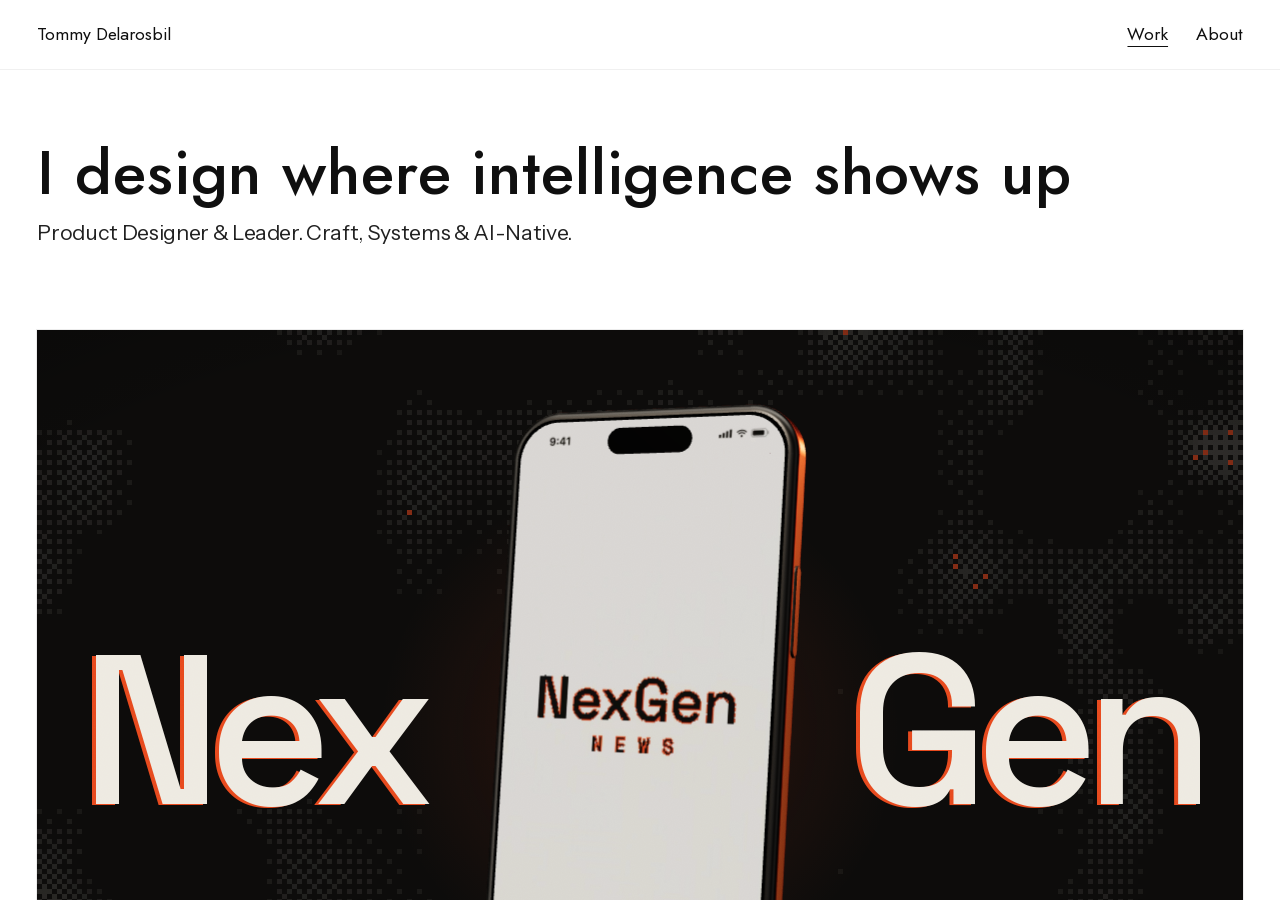
==== commit 1e00dce1: "Site from 52e8f15" ====
--- a/index.html
+++ b/index.html
@@ -1,4 +1,4 @@
-<!doctype html><html lang="en"><head><!-- Generated by tools/build_share.py --site from wireframe/index.html. Edit that, not this file. --><style>.devtog{display:none!important}</style><meta charset=utf8><meta name=viewport content="width=device-width,initial-scale=1,viewport-fit=cover"><meta http-equiv="Content-Security-Policy" content="default-src 'self'; script-src 'self' 'sha256-OrAQIznft/PAl+ikO7xHLTdm9H4LtiInfZt2QRU5on4='; style-src 'self' 'unsafe-inline'; img-src 'self' data: blob:; media-src 'self' blob:; font-src 'self' data:; connect-src 'self'; object-src 'none'; frame-src 'none'; base-uri 'self'; form-action 'self'; upgrade-insecure-requests"><meta name="referrer" content="strict-origin-when-cross-origin"><title>Tommy Delarosbil · Product Designer for AI-native products</title><meta name="description" content="Product designer, 15+ years. AI agents people use, design systems AI can follow, prototypes in code. Case studies from Cedar, LANDR, Groupe Dynamite."><link rel="canonical" href="https://www.tommydelarosbil.com/"><meta name="author" content="Tommy Delarosbil"><meta name="robots" content="index,follow,max-image-preview:large,max-snippet:-1"><meta name="theme-color" content="#FFFFFF"><meta property="og:type" content="profile"><meta property="og:site_name" content="Tommy Delarosbil"><meta property="og:title" content="Tommy Delarosbil · Product Designer for AI-native products"><meta property="og:description" content="Product designer, 15+ years. AI agents people use, design systems AI can follow, prototypes in code. Case studies from Cedar, LANDR, Groupe Dynamite."><meta property="og:url" content="https://www.tommydelarosbil.com/"><meta property="og:image" content="https://www.tommydelarosbil.com/img/share/home.jpg?v=d6049a"><meta property="og:image:type" content="image/jpeg"><meta property="og:image:width" content="1200"><meta property="og:image:height" content="630"><meta property="og:image:alt" content="Tommy Delarosbil: I design where intelligence shows up"><meta property="og:locale" content="en_CA"><meta name="twitter:card" content="summary_large_image"><meta name="twitter:title" content="Tommy Delarosbil · Product Designer for AI-native products"><meta name="twitter:description" content="Product designer, 15+ years. AI agents people use, design systems AI can follow, prototypes in code. Case studies from Cedar, LANDR, Groupe Dynamite."><meta name="twitter:image" content="https://www.tommydelarosbil.com/img/share/home.jpg?v=d6049a"><meta name="twitter:image:alt" content="Tommy Delarosbil: I design where intelligence shows up"><link rel="alternate" type="text/markdown" href="/llms.txt" title="This site for AI assistants (Markdown)"><script type="application/ld+json">{"@context": "https://schema.org", "@graph": [{"@type": "Person", "@id": "https://www.tommydelarosbil.com/#person", "name": "Tommy Delarosbil", "url": "https://www.tommydelarosbil.com/", "image": "https://www.tommydelarosbil.com/img/profile-photo-2026.jpg", "jobTitle": "Product Designer", "description": "Product designer, 15+ years. AI agents people use, design systems AI can follow, prototypes in code. Case studies from Cedar, LANDR, Groupe Dynamite.", "email": "mailto:delarosbil.t@gmail.com", "homeLocation": {"@type": "Place", "name": "Toronto, Ontario, Canada"}, "knowsAbout": ["AI-native product design", "Agentic AI", "Design systems", "UX research", "Prototyping in code", "Product strategy", "Design leadership"], "sameAs": ["https://www.linkedin.com/in/tommydelarosbil/"]}, {"@type": "WebSite", "@id": "https://www.tommydelarosbil.com/#website", "url": "https://www.tommydelarosbil.com/", "name": "Tommy Delarosbil", "author": {"@id": "https://www.tommydelarosbil.com/#person"}, "inLanguage": "en"}, {"@type": "ProfilePage", "@id": "https://www.tommydelarosbil.com/", "url": "https://www.tommydelarosbil.com/", "name": "Tommy Delarosbil · Product Designer for AI-native products", "mainEntity": {"@id": "https://www.tommydelarosbil.com/#person"}, "isPartOf": {"@id": "https://www.tommydelarosbil.com/#website"}, "hasPart": [{"@type": "CreativeWork", "name": "Intelligence that searches for you", "url": "https://www.tommydelarosbil.com/work/nexgen/", "description": "News makes you start over on every visit: one story, dozens of headlines. In about ten hours, solo, I built the research engine first, then designed around one question instead of a feed: news that remembers what you're trying to understand and shows only what changed. A working prototype."}, {"@type": "CreativeWork", "name": "The agent lives in your inbox", "url": "https://www.tommydelarosbil.com/work/cedar/", "description": "People job hunting while working full time don't have room for another app. With the CEO and CTO, I put the AI agent in their inbox, gave it a voice with strict rules, and kept a small web app for what email can't do. 81% daily open rate, 5% paid conversion."}, {"@type": "CreativeWork", "name": "From 20% task success to 80%", "url": "https://www.tommydelarosbil.com/work/mastering-revisions/", "description": "Pros churned because LANDR's mastering gave them almost no control. After seven interviews with churned Pros, I designed a separate revision tool that asks plain questions, instead of complicating Mastering with technical jargon. One failed test and one extra week later: 80% task success and $147K in incremental revenue."}, {"@type": "CreativeWork", "name": "The wait became the product", "url": "https://www.tommydelarosbil.com/work/waitzine/", "description": "51% of new users left before hearing their first master. Making mastering faster would take months for under 5%, so I redesigned the wait instead: a progress bar built for perception, and a magazine to learn in the meantime. +79% songs mastered and $493K in incremental revenue."}, {"@type": "CreativeWork", "name": "A new checkout in four weeks, without testing", "url": "https://www.tommydelarosbil.com/work/payment-gateway/", "description": "A new payment API in four weeks, no time for user testing, and most leaders expected failure. I refined the design daily with the PM and developers, iterated every screen inside its user flow, and split the release in two to protect conversion. Handed off on time, across two brands."}, {"@type": "CreativeWork", "name": "The table at 45 degrees", "url": "https://www.tommydelarosbil.com/work/beer-table/", "description": "A Quebec City sausage shop wanted to sell more beer. Sitting by the door for two hours, I saw people walk straight to the counter and notice the beer only after paying. I turned one table 45 degrees and moved beer around the space. Beer sales rose 15%."}]}]}</script><style>.static{display:none}</style><noscript><style>.static{display:block;max-width:70ch;margin:40px auto;padding:0 16px;font:17px/1.6 sans-serif}</style></noscript><base href="/"><link rel=icon type="image/png" href="img/favicon.png"><link rel=apple-touch-icon href="img/apple-touch-icon.png"><style>:root{color-scheme:light;box-sizing:border-box;padding-top:env(safe-area-inset-top,0px);padding-bottom:env(safe-area-inset-bottom,0px)}html{scroll-padding-top:env(safe-area-inset-top,0px)}body{margin:0;padding:0;font:14px -apple-system,BlinkMacSystemFont,sans-serif;background:#fff;color:#000}img{max-width:100%}[hidden]:not([hidden=until-found i]){display:none!important}.micro{margin:4px 0 0;font-size:13px;line-height:1.4;color:var(--mute);max-width:62ch;flex-basis:100%}
+<!doctype html><html lang="en"><head><!-- Generated by tools/build_share.py --site from wireframe/index.html. Edit that, not this file. --><style>.devtog{display:none!important}</style><meta charset=utf8><meta name=viewport content="width=device-width,initial-scale=1,viewport-fit=cover"><meta http-equiv="Content-Security-Policy" content="default-src 'self'; script-src 'self' 'sha256-ToIv5PHWEL5a4hNY5SIEq8gmhEUEjWBAU2Ki3HqArsU='; style-src 'self' 'unsafe-inline'; img-src 'self' data: blob:; media-src 'self' blob:; font-src 'self' data:; connect-src 'self'; object-src 'none'; frame-src 'none'; base-uri 'self'; form-action 'self'; upgrade-insecure-requests"><meta name="referrer" content="strict-origin-when-cross-origin"><title>Tommy Delarosbil · Product Designer for AI-native products</title><meta name="description" content="Product designer, 15+ years. AI agents people use, design systems AI can follow, prototypes in code. Case studies from Cedar, LANDR, Groupe Dynamite."><link rel="canonical" href="https://www.tommydelarosbil.com/"><meta name="author" content="Tommy Delarosbil"><meta name="robots" content="index,follow,max-image-preview:large,max-snippet:-1"><meta name="theme-color" content="#FFFFFF"><meta property="og:type" content="profile"><meta property="og:site_name" content="Tommy Delarosbil"><meta property="og:title" content="Tommy Delarosbil · Product Designer for AI-native products"><meta property="og:description" content="Product designer, 15+ years. AI agents people use, design systems AI can follow, prototypes in code. Case studies from Cedar, LANDR, Groupe Dynamite."><meta property="og:url" content="https://www.tommydelarosbil.com/"><meta property="og:image" content="https://www.tommydelarosbil.com/img/share/home.jpg?v=d6049a"><meta property="og:image:type" content="image/jpeg"><meta property="og:image:width" content="1200"><meta property="og:image:height" content="630"><meta property="og:image:alt" content="Tommy Delarosbil: I design where intelligence shows up"><meta property="og:locale" content="en_CA"><meta name="twitter:card" content="summary_large_image"><meta name="twitter:title" content="Tommy Delarosbil · Product Designer for AI-native products"><meta name="twitter:description" content="Product designer, 15+ years. AI agents people use, design systems AI can follow, prototypes in code. Case studies from Cedar, LANDR, Groupe Dynamite."><meta name="twitter:image" content="https://www.tommydelarosbil.com/img/share/home.jpg?v=d6049a"><meta name="twitter:image:alt" content="Tommy Delarosbil: I design where intelligence shows up"><link rel="alternate" type="text/markdown" href="/llms.txt" title="This site for AI assistants (Markdown)"><script type="application/ld+json">{"@context": "https://schema.org", "@graph": [{"@type": "Person", "@id": "https://www.tommydelarosbil.com/#person", "name": "Tommy Delarosbil", "url": "https://www.tommydelarosbil.com/", "image": "https://www.tommydelarosbil.com/img/profile-photo-2026.jpg", "jobTitle": "Product Designer", "description": "Product designer, 15+ years. AI agents people use, design systems AI can follow, prototypes in code. Case studies from Cedar, LANDR, Groupe Dynamite.", "email": "mailto:delarosbil.t@gmail.com", "homeLocation": {"@type": "Place", "name": "Toronto, Ontario, Canada"}, "knowsAbout": ["AI-native product design", "Agentic AI", "Design systems", "UX research", "Prototyping in code", "Product strategy", "Design leadership"], "sameAs": ["https://www.linkedin.com/in/tommydelarosbil/"]}, {"@type": "WebSite", "@id": "https://www.tommydelarosbil.com/#website", "url": "https://www.tommydelarosbil.com/", "name": "Tommy Delarosbil", "author": {"@id": "https://www.tommydelarosbil.com/#person"}, "inLanguage": "en"}, {"@type": "ProfilePage", "@id": "https://www.tommydelarosbil.com/", "url": "https://www.tommydelarosbil.com/", "name": "Tommy Delarosbil · Product Designer for AI-native products", "mainEntity": {"@id": "https://www.tommydelarosbil.com/#person"}, "isPartOf": {"@id": "https://www.tommydelarosbil.com/#website"}, "hasPart": [{"@type": "CreativeWork", "name": "Intelligence that searches for you", "url": "https://www.tommydelarosbil.com/work/nexgen/", "description": "News makes you start over on every visit: one story, dozens of headlines. In about ten hours, solo, I built the research engine first, then designed around one question instead of a feed: news that remembers what you're trying to understand and shows only what changed. A working prototype."}, {"@type": "CreativeWork", "name": "The agent lives in your inbox", "url": "https://www.tommydelarosbil.com/work/cedar/", "description": "People job hunting while working full time don't have room for another app. With the CEO and CTO, I put the AI agent in their inbox, gave it a voice with strict rules, and kept a small web app for what email can't do. 81% daily open rate, 5% paid conversion."}, {"@type": "CreativeWork", "name": "From 20% task success to 80%", "url": "https://www.tommydelarosbil.com/work/mastering-revisions/", "description": "Pros churned because LANDR's mastering gave them almost no control. After seven interviews with churned Pros, I designed a separate revision tool that asks plain questions, instead of complicating Mastering with technical jargon. One failed test and one extra week later: 80% task success and $147K in incremental revenue."}, {"@type": "CreativeWork", "name": "The wait became the product", "url": "https://www.tommydelarosbil.com/work/waitzine/", "description": "51% of new users left before hearing their first master. Making mastering faster would take months for under 5%, so I redesigned the wait instead: a progress bar built for perception, and a magazine to learn in the meantime. +79% songs mastered and $493K in incremental revenue."}, {"@type": "CreativeWork", "name": "A new checkout in four weeks, without testing", "url": "https://www.tommydelarosbil.com/work/payment-gateway/", "description": "A new payment API in four weeks, no time for user testing, and most leaders expected failure. I refined the design daily with the PM and developers, iterated every screen inside its user flow, and split the release in two to protect conversion. Handed off on time, across two brands."}, {"@type": "CreativeWork", "name": "The table at 45 degrees", "url": "https://www.tommydelarosbil.com/work/beer-table/", "description": "A Quebec City sausage shop wanted to sell more beer. Sitting by the door for two hours, I saw people walk straight to the counter and notice the beer only after paying. I turned one table 45 degrees and moved beer around the space. Beer sales rose 15%."}]}]}</script><style>.static{display:none}</style><noscript><style>.static{display:block;max-width:70ch;margin:40px auto;padding:0 16px;font:17px/1.6 sans-serif}</style></noscript><base href="/"><link rel=icon type="image/png" href="img/favicon.png"><link rel=apple-touch-icon href="img/apple-touch-icon.png"><style>:root{color-scheme:light;box-sizing:border-box;padding-top:env(safe-area-inset-top,0px);padding-bottom:env(safe-area-inset-bottom,0px)}html{scroll-padding-top:env(safe-area-inset-top,0px)}body{margin:0;padding:0;font:14px -apple-system,BlinkMacSystemFont,sans-serif;background:#fff;color:#000}img{max-width:100%}[hidden]:not([hidden=until-found i]){display:none!important}.micro{margin:4px 0 0;font-size:13px;line-height:1.4;color:var(--mute);max-width:62ch;flex-basis:100%}
 
 .cap h3{margin:0;font-size:19px;font-weight:500;line-height:1.22;letter-spacing:-.01em;text-wrap:balance}
 .cap .tx{font-size:15px;line-height:1.5}
@@ -1092,6 +1092,7 @@
 .row-cta .lk{width:13px;height:13px}
 .row-cta .ar{transition:transform .45s cubic-bezier(.16,1,.3,1)}
 .row-cta:hover .ar,.row-cta:focus-visible .ar{transform:translateX(3px)}
+.row-cta .ex{transition:transform .45s cubic-bezier(.16,1,.3,1)}.row-cta:hover .ex,.row-cta:focus-visible .ex{transform:translate(2px,-2px)}
 .row-cta:focus-visible{outline:2px solid var(--ink);outline-offset:3px}
 .row-cta.nudge{animation:cta-nudge 1.1s cubic-bezier(.16,1,.3,1)}
 .row-cta.nudge .ar{animation:cta-ar 1.1s cubic-bezier(.16,1,.3,1)}
@@ -1252,7 +1253,7 @@
   --site-pad:clamp(16px,2.917cqi,42px);--hdr-pt:clamp(12px,1.667cqi,24px);--hdr-pb:clamp(9.6px,1.667cqi,24px);
   --intro-pt:clamp(33.3px,5.139cqi,74px);--intro-pb:clamp(50px,6.944cqi,100px);--intro-gap:clamp(11.2px,1.111cqi,16px);
   --img-text:clamp(27.8px,3.333cqi,48px);--meta-gap:16px;--para-gap:48px;--btn-gap:24px;--measure:70ch;
-  --projects-gap:clamp(89.4px,15.139cqi,218px);--hero-gap:clamp(21.1px,3.333cqi,48px);--beats-gap:clamp(71px,9.861cqi,142px);
+  --cta-w:224px;--projects-gap:clamp(89.4px,15.139cqi,218px);--hero-gap:clamp(21.1px,3.333cqi,48px);--beats-gap:clamp(71px,9.861cqi,142px);
   --btn-h:48px;--btn-px:28px;--pill-py:8px;--pill-px:16px;--pill-gap:12px;
   /* type: family · size · weight · line height · letter spacing · style, per role */
   --display-ff:"Jost","Helvetica Neue",Arial,sans-serif;--display-fs:clamp(35.0px,4.861cqi,70px);--display-fw:500;--display-lh:1.2;--display-ls:0.014em;--display-st:normal;
@@ -1306,10 +1307,13 @@
 .fw[data-style=hanson] .row-cta:focus-visible{outline-color:var(--accent)}
 .fw[data-style=hanson] .feat .row-meta .row-ctas{order:2}
 .row-ctas{display:flex;flex-wrap:wrap;gap:12px;align-self:flex-start}
+.row-ctas:has(.row-cta+.row-cta){display:grid;align-self:stretch;grid-template-columns:repeat(auto-fill,var(--cta-w,224px));justify-content:start}.row-ctas:has(.row-cta+.row-cta) .row-cta{justify-content:space-between;width:auto}
 .fw[data-style=hanson] .row-ctas{margin-top:calc(var(--btn-gap) - var(--meta-gap))!important}
 .fw[data-style=hanson] .row-ctas .row-cta{margin-top:0!important}
 .fw[data-style=hanson] .row-cta.sec{background:transparent;color:var(--accent);box-shadow:inset 0 0 0 1.5px var(--accent)}
 .fw[data-style=hanson] .row-cta.sec:hover{background:color-mix(in srgb,var(--accent) 9%,transparent)}
+.fw[data-style=hanson] .row-cta.ter{background:transparent;color:var(--accent);box-shadow:none;padding:0}
+.fw[data-style=hanson] .row-cta.ter:hover{background:transparent;text-decoration:underline;text-underline-offset:6px;text-decoration-thickness:1px}
 .fw[data-style=hanson] .rows{gap:var(--projects-gap)!important}
 .fw[data-style=hanson] .feat+.rows{margin-top:var(--projects-gap)}
 /* images: one radius, one hairline */
@@ -1378,7 +1382,7 @@
 
 <div class="stage">
   <div class="fw" id="fw" data-style="hanson">
-    <div class="frame colour" id="frame"><div class="site" id="site"><div class="static"><p><a href="/">Tommy Delarosbil</a></p><h1>I design where intelligence shows up</h1><p>Product Designer &amp; Leader. Craft, System &amp; AI-Native.</p><h2>Work</h2><ul><li><h3><a href="/work/nexgen/">Intelligence that searches for you</a></h3><p>NexGen News · 2026 · AI-Native Design · 10 hours · Exploration · Not yet shipped</p><p>News makes you start over on every visit: one story, dozens of headlines. In about ten hours, solo, I built the research engine first, then designed around one question instead of a feed: news that remembers what you're trying to understand and shows only what changed. A working prototype.</p></li><li><h3>Designing the system before the product</h3><p>Enterprise platform · 2026 · Senior Product Designer · 8 hours · Shipped · Qualitative</p><p>AI sped up the team's output, and its drift. A token and rule system made consistency keep up with a two-week cadence.</p></li><li><h3><a href="/work/cedar/">The agent lives in your inbox</a></h3><p>Cedar · 2024–25 · Staff Product Designer · 6 weeks · Shipped · Measured</p><p>People job hunting while working full time don't have room for another app. With the CEO and CTO, I put the AI agent in their inbox, gave it a voice with strict rules, and kept a small web app for what email can't do. 81% daily open rate, 5% paid conversion.</p></li><li><h3>We stopped making chat the destination</h3><p>Enterprise platform · 2025–26 · Senior Product Designer · Shipped · Measured</p><p>Live chat testing showed operators liked the intelligence, not the chat. The team deprecated chat and brought intelligence into the work instead.</p></li><li><h3><a href="/work/mastering-revisions/">From 20% task success to 80%</a></h3><p>LANDR · 2021 · Senior Product Designer · ~3 weeks · Shipped · Measured</p><p>Pros churned because LANDR's mastering gave them almost no control. After seven interviews with churned Pros, I designed a separate revision tool that asks plain questions, instead of complicating Mastering with technical jargon. One failed test and one extra week later: 80% task success and $147K in incremental revenue.</p></li><li><h3><a href="/work/waitzine/">The wait became the product</a></h3><p>LANDR · 2020 · Senior Product Designer · ~2 weeks · Shipped · Measured</p><p>51% of new users left before hearing their first master. Making mastering faster would take months for under 5%, so I redesigned the wait instead: a progress bar built for perception, and a magazine to learn in the meantime. +79% songs mastered and $493K in incremental revenue.</p></li><li><h3><a href="/work/payment-gateway/">A new checkout in four weeks, without testing</a></h3><p>Groupe Dynamite · 2024 · Senior Product Designer · 4 weeks · Shipped · Qualitative</p><p>A new payment API in four weeks, no time for user testing, and most leaders expected failure. I refined the design daily with the PM and developers, iterated every screen inside its user flow, and split the release in two to protect conversion. Handed off on time, across two brands.</p></li><li><h3><a href="/work/beer-table/">The table at 45 degrees</a></h3><p>William J. Walter · 2017 · Independent consultant · 3 hours · Field Observation · Psychology</p><p>A Quebec City sausage shop wanted to sell more beer. Sitting by the door for two hours, I saw people walk straight to the counter and notice the beer only after paying. I turned one table 45 degrees and moved beer around the space. Beer sales rose 15%.</p></li></ul><h2>About</h2><p>I design where intelligence shows up: in the inbox, in the wait, in the decision.</p><p>Product designer for 15+ years across music, commerce, hospitality, insurance and education. Lately: AI-native products, design systems that AI can follow, and prototypes built in code. Based in the Toronto area. Husband and dad.</p><h3>Timeline</h3><ul><li><b>2025–26 · Compass Digital</b>, Senior Product Designer · AI Insights &gt; CTO Office<ul><li><span class="acc">Best contribution and impact hidden for confidentiality.</span></li><li>Found <b>~3M operator hours a year</b> to automate.</li><li>Built a GPT research workflow: <b>evidence that stays current.</b></li></ul></li><li><b>2024–25 · Cedar</b>, Staff Product Designer · Agentic AI<ul><li>Put the AI agent in the inbox: <b>81% daily opens, 5% paid.</b></li></ul></li><li><b>2022–24 · Groupe Dynamite</b>, Senior Product Designer · Commerce apps<ul><li>New checkout in four weeks, no testing. <b>On time.</b></li><li>Two apps, no direction. <b>Left them one.</b></li></ul></li><li><b>2021–22 · Korbit</b>, Lead Product Designer · AI EdTech<ul><li>AI feedback in a Python IDE, <b>before ChatGPT.</b></li></ul></li><li><b>2019–21 · LANDR</b>, Senior Product Designer · Music tech<ul><li>Turned a two-minute wait into <b>+79% songs mastered, $493K a year.</b></li><li>First test failed at 20%. One more week: <b>80%.</b></li><li><b>$2M+ a year</b> across experiments.</li></ul></li><li><b>2019–21 · NumériQ / Québecor</b>, Lead UX &amp; UI · Media<ul><li>Led 5 designers. <b>Design moved into the sprints.</b></li></ul></li><li><b>2018–19 · Intact</b>, Lead UX Strategist · Insurance<ul><li>Led 6 designers. <b>Design thinking into problem framing.</b></li></ul></li><li><b>2017–18 · Aeroplan</b>, Senior Product Designer · Loyalty<ul><li>One initiative: <b>$310K+ a year.</b></li></ul></li><li><b>2017 · A sausage shop</b>, Side project<ul><li>Turned one table 45°: <b>beer sales +15%.</b></li></ul></li><li><b>2015–17 · Scolab</b>, Senior Product Designer · EdTech<ul><li>A math textbook, <b>rebuilt for iPad.</b></li></ul></li></ul><p><a href="mailto:delarosbil.t@gmail.com">delarosbil.t@gmail.com</a> · <a href="https://www.linkedin.com/in/tommydelarosbil/">LinkedIn</a></p></div></div></div>
+    <div class="frame colour" id="frame"><div class="site" id="site"><div class="static"><p><a href="/">Tommy Delarosbil</a></p><h1>I design where intelligence shows up</h1><p>Product Designer &amp; Leader. Craft, Systems &amp; AI-Native.</p><h2>Work</h2><ul><li><h3><a href="/work/nexgen/">Intelligence that searches for you</a></h3><p>NexGen News · 2026 · AI-Native Design · 10 hours · Exploration · Not yet shipped</p><p>News makes you start over on every visit: one story, dozens of headlines. In about ten hours, solo, I built the research engine first, then designed around one question instead of a feed: news that remembers what you're trying to understand and shows only what changed. A working prototype.</p></li><li><h3>Designing the system before the product</h3><p>Enterprise platform · 2026 · Senior Product Designer · 8 hours · Shipped · Qualitative</p><p>AI sped up the team's output, and its drift. A token and rule system made consistency keep up with a two-week cadence.</p></li><li><h3><a href="/work/cedar/">The agent lives in your inbox</a></h3><p>Cedar · 2024–25 · Staff Product Designer · 6 weeks · Shipped · Measured</p><p>People job hunting while working full time don't have room for another app. With the CEO and CTO, I put the AI agent in their inbox, gave it a voice with strict rules, and kept a small web app for what email can't do. 81% daily open rate, 5% paid conversion.</p></li><li><h3>We stopped making chat the destination</h3><p>Enterprise platform · 2025–26 · Senior Product Designer · Shipped · Measured</p><p>Live chat testing showed operators liked the intelligence, not the chat. The team deprecated chat and brought intelligence into the work instead.</p></li><li><h3><a href="/work/mastering-revisions/">From 20% task success to 80%</a></h3><p>LANDR · 2021 · Senior Product Designer · ~3 weeks · Shipped · Measured</p><p>Pros churned because LANDR's mastering gave them almost no control. After seven interviews with churned Pros, I designed a separate revision tool that asks plain questions, instead of complicating Mastering with technical jargon. One failed test and one extra week later: 80% task success and $147K in incremental revenue.</p></li><li><h3><a href="/work/waitzine/">The wait became the product</a></h3><p>LANDR · 2020 · Senior Product Designer · ~2 weeks · Shipped · Measured</p><p>51% of new users left before hearing their first master. Making mastering faster would take months for under 5%, so I redesigned the wait instead: a progress bar built for perception, and a magazine to learn in the meantime. +79% songs mastered and $493K in incremental revenue.</p></li><li><h3><a href="/work/payment-gateway/">A new checkout in four weeks, without testing</a></h3><p>Groupe Dynamite · 2024 · Senior Product Designer · 4 weeks · Shipped · Qualitative</p><p>A new payment API in four weeks, no time for user testing, and most leaders expected failure. I refined the design daily with the PM and developers, iterated every screen inside its user flow, and split the release in two to protect conversion. Handed off on time, across two brands.</p></li><li><h3><a href="/work/beer-table/">The table at 45 degrees</a></h3><p>William J. Walter · 2017 · Independent consultant · 3 hours · Field Observation · Psychology</p><p>A Quebec City sausage shop wanted to sell more beer. Sitting by the door for two hours, I saw people walk straight to the counter and notice the beer only after paying. I turned one table 45 degrees and moved beer around the space. Beer sales rose 15%.</p></li></ul><h2>About</h2><p>I design where intelligence shows up: in the inbox, in the wait, in the decision.</p><p>Product designer for 15+ years across music, commerce, hospitality, insurance and education. Lately: AI-native products, design systems that AI can follow, and prototypes built in code. Based in the Toronto area. Husband and dad.</p><h3>Timeline</h3><ul><li><b>2025–26 · Compass Digital</b>, Senior Product Designer · AI Insights &gt; CTO Office<ul><li><span class="acc">Best contribution and impact hidden for confidentiality.</span></li><li>Found <b>~3M operator hours a year</b> to automate.</li><li>Built a GPT research workflow: <b>evidence that stays current.</b></li></ul></li><li><b>2024–25 · Cedar</b>, Staff Product Designer · Agentic AI<ul><li>Put the AI agent in the inbox: <b>81% daily opens, 5% paid.</b></li></ul></li><li><b>2022–24 · Groupe Dynamite</b>, Senior Product Designer · Commerce apps<ul><li>New checkout in four weeks, no testing. <b>On time.</b></li><li>Two apps, no direction. <b>Left them one.</b></li></ul></li><li><b>2021–22 · Korbit</b>, Lead Product Designer · AI EdTech<ul><li>AI feedback in a Python IDE, <b>before ChatGPT.</b></li></ul></li><li><b>2019–21 · LANDR</b>, Senior Product Designer · Music tech<ul><li>Turned a two-minute wait into <b>+79% songs mastered, $493K a year.</b></li><li>First test failed at 20%. One more week: <b>80%.</b></li><li><b>$2M+ a year</b> across experiments.</li></ul></li><li><b>2019–21 · NumériQ / Québecor</b>, Lead UX &amp; UI · Media<ul><li>Led 5 designers. <b>Design moved into the sprints.</b></li></ul></li><li><b>2018–19 · Intact</b>, Lead UX Strategist · Insurance<ul><li>Led 6 designers. <b>Design thinking into problem framing.</b></li></ul></li><li><b>2017–18 · Aeroplan</b>, Senior Product Designer · Loyalty<ul><li>One initiative: <b>$310K+ a year.</b></li></ul></li><li><b>2017 · A sausage shop</b>, Side project<ul><li>Turned one table 45°: <b>beer sales +15%.</b></li></ul></li><li><b>2015–17 · Scolab</b>, Senior Product Designer · EdTech<ul><li>A math textbook, <b>rebuilt for iPad.</b></li></ul></li></ul><p><a href="mailto:delarosbil.t@gmail.com">delarosbil.t@gmail.com</a> · <a href="https://www.linkedin.com/in/tommydelarosbil/">LinkedIn</a></p></div></div></div>
     <div class="scrim" id="scrim" aria-hidden="true">
       <div class="dlg" role="dialog" aria-modal="true" aria-labelledby="dlgT" id="dlg"></div>
     </div>
@@ -1397,19 +1401,19 @@
 const PH = (k,w,s,r) => ({ph:w,k,s,r});
 /* Every word on the site comes from the vault via tools/build_wireframe.py: case text (Card, micro, beats, result…) from Work/*.md into COPY,
    everything else from Site Copy.md into SITE. Edit the notes, never these two blocks. */
-/*SITE:BEGIN*/const SITE={"landing":{"hero":"I design where intelligence shows up","sub":"Product Designer &amp; Leader. Craft, System &amp; AI-Native."},"nav":{"name":"Tommy Delarosbil","work":"Work","writing":"Writing","about":"About"},"case":{"view_case":"Short case study","long_case":"Long case study","play_title":"Want to try it live?","play_note":"The real prototype, in its own tab. Best on your phone, with one thumb.","play_prototype":"Play the prototype","back":"← Work","short":"Short","long":"Long","result":"Result","credits":"Credits","limits":"Limits","honest":"One honest line","next":"Next case","white_label_chip":"White-label","white_label_note":"White-label: this client's name and screens are changed to protect confidentiality. The decisions, research and outcomes are real."},"gate":{"locked_row":"White-label · opens with password","locked_frame":"What's the password?","locked_frame_sub":"","gate_note":"White-label: this client's name and screens are changed to protect confidentiality. The work is real.","password_label":"Password","password_placeholder":"Password from Tommy","open":"Open case","wrong_password":"Incorrect password.","no_password":"No password? Email delarosbil.t@gmail.com"},"writing":{"title":"Writing","intro":"Positions, taken in public. 2026 only.","posts":[["17 Sep 2026","AI changed what I need from a design system","Essay · systems"],["12 Sep 2026","The last symbol of humanity","Essay · craft"],["7 Sep 2026","Designing podcast discovery for listening, not reading","Build note · Lab candidate"],["30 Aug 2026","The first problem wasn't the real opportunity","Essay · method"]]},"about":{"lede":"I design where intelligence shows up: in the inbox, in the wait, in the decision.","bio":"Product designer for 15+ years across music, commerce, hospitality, insurance and education. Lately: AI-native products, design systems that AI can follow, and prototypes built in code. Based in the Toronto area. Husband and dad.","principles_title":"Principles","principles_tag":"","timeline_title":"Timeline","timeline_tag":"2015 → 2026","principles":["Don't make people work for the intelligence.","Show the work before the words.","The second test is where the design happens.","Every number says where it came from."],"timeline":[["2025–26","Compass Digital","Senior Product Designer · AI Insights &gt; CTO Office",["<span class=\"acc\">Best contribution and impact hidden for confidentiality.</span>","Found <b>~3M operator hours a year</b> to automate.","Built a GPT research workflow: <b>evidence that stays current.</b>"]],["2024–25","Cedar","Staff Product Designer · Agentic AI",["Put the AI agent in the inbox: <b>81% daily opens, 5% paid.</b>"]],["2022–24","Groupe Dynamite","Senior Product Designer · Commerce apps",["New checkout in four weeks, no testing. <b>On time.</b>","Two apps, no direction. <b>Left them one.</b>"]],["2021–22","Korbit","Lead Product Designer · AI EdTech",["AI feedback in a Python IDE, <b>before ChatGPT.</b>"]],["2019–21","LANDR","Senior Product Designer · Music tech",["Turned a two-minute wait into <b>+79% songs mastered, $493K a year.</b>","First test failed at 20%. One more week: <b>80%.</b>","<b>$2M+ a year</b> across experiments."]],["2019–21","NumériQ / Québecor","Lead UX &amp; UI · Media",["Led 5 designers. <b>Design moved into the sprints.</b>"]],["2018–19","Intact","Lead UX Strategist · Insurance",["Led 6 designers. <b>Design thinking into problem framing.</b>"]],["2017–18","Aeroplan","Senior Product Designer · Loyalty",["One initiative: <b>$310K+ a year.</b>"]],["2017","A sausage shop","Side project",["Turned one table 45°: <b>beer sales +15%.</b>"]],["2015–17","Scolab","Senior Product Designer · EdTech",["A math textbook, <b>rebuilt for iPad.</b>"]]]},"footer":{"email":"delarosbil.t@gmail.com","copy":"Copy","linkedin":"LinkedIn ↗","copyright":"© 2026 Tommy Delarosbil"},"seo":{"title":"Tommy Delarosbil · Product Designer for AI-native products","description":"Product designer, 15+ years. AI agents people use, design systems AI can follow, prototypes in code. Case studies from Cedar, LANDR, Groupe Dynamite.","job_title":"Product Designer","location":"Toronto, Ontario, Canada","expertise":"AI-native product design, Agentic AI, Design systems, UX research, Prototyping in code, Product strategy, Design leadership","linkedin_url":"https://www.linkedin.com/in/tommydelarosbil/"}};/*SITE:END*/
+/*SITE:BEGIN*/const SITE={"landing":{"hero":"I design where intelligence shows up","sub":"Product Designer &amp; Leader. Craft, Systems &amp; AI-Native."},"nav":{"name":"Tommy Delarosbil","work":"Work","writing":"Writing","about":"About"},"case":{"view_case":"Short case study","long_case":"Long case study","play_title":"Want to try it live?","play_note":"The real prototype, in its own tab. Best on your phone, with one thumb.","play_prototype":"Try the prototype","back":"← Work","short":"Short","long":"Long","result":"Result","credits":"Credits","limits":"Limits","honest":"One honest line","next":"Next case","white_label_chip":"White-label","white_label_note":"White-label: this client's name and screens are changed to protect confidentiality. The decisions, research and outcomes are real."},"gate":{"locked_row":"White-label · opens with password","locked_frame":"What's the password?","locked_frame_sub":"","gate_note":"White-label: this client's name and screens are changed to protect confidentiality. The work is real.","password_label":"Password","password_placeholder":"Password from Tommy","open":"Open case","wrong_password":"Incorrect password.","no_password":"No password? Email delarosbil.t@gmail.com"},"writing":{"title":"Writing","intro":"Positions, taken in public. 2026 only.","posts":[["17 Sep 2026","AI changed what I need from a design system","Essay · systems"],["12 Sep 2026","The last symbol of humanity","Essay · craft"],["7 Sep 2026","Designing podcast discovery for listening, not reading","Build note · Lab candidate"],["30 Aug 2026","The first problem wasn't the real opportunity","Essay · method"]]},"about":{"lede":"I design where intelligence shows up: in the inbox, in the wait, in the decision.","bio":"Product designer for 15+ years across music, commerce, hospitality, insurance and education. Lately: AI-native products, design systems that AI can follow, and prototypes built in code. Based in the Toronto area. Husband and dad.","principles_title":"Principles","principles_tag":"","timeline_title":"Timeline","timeline_tag":"2015 → 2026","principles":["Don't make people work for the intelligence.","Show the work before the words.","The second test is where the design happens.","Every number says where it came from."],"timeline":[["2025–26","Compass Digital","Senior Product Designer · AI Insights &gt; CTO Office",["<span class=\"acc\">Best contribution and impact hidden for confidentiality.</span>","Found <b>~3M operator hours a year</b> to automate.","Built a GPT research workflow: <b>evidence that stays current.</b>"]],["2024–25","Cedar","Staff Product Designer · Agentic AI",["Put the AI agent in the inbox: <b>81% daily opens, 5% paid.</b>"]],["2022–24","Groupe Dynamite","Senior Product Designer · Commerce apps",["New checkout in four weeks, no testing. <b>On time.</b>","Two apps, no direction. <b>Left them one.</b>"]],["2021–22","Korbit","Lead Product Designer · AI EdTech",["AI feedback in a Python IDE, <b>before ChatGPT.</b>"]],["2019–21","LANDR","Senior Product Designer · Music tech",["Turned a two-minute wait into <b>+79% songs mastered, $493K a year.</b>","First test failed at 20%. One more week: <b>80%.</b>","<b>$2M+ a year</b> across experiments."]],["2019–21","NumériQ / Québecor","Lead UX &amp; UI · Media",["Led 5 designers. <b>Design moved into the sprints.</b>"]],["2018–19","Intact","Lead UX Strategist · Insurance",["Led 6 designers. <b>Design thinking into problem framing.</b>"]],["2017–18","Aeroplan","Senior Product Designer · Loyalty",["One initiative: <b>$310K+ a year.</b>"]],["2017","A sausage shop","Side project",["Turned one table 45°: <b>beer sales +15%.</b>"]],["2015–17","Scolab","Senior Product Designer · EdTech",["A math textbook, <b>rebuilt for iPad.</b>"]]]},"footer":{"email":"delarosbil.t@gmail.com","copy":"Copy","linkedin":"LinkedIn ↗","copyright":"© 2026 Tommy Delarosbil"},"seo":{"title":"Tommy Delarosbil · Product Designer for AI-native products","description":"Product designer, 15+ years. AI agents people use, design systems AI can follow, prototypes in code. Case studies from Cedar, LANDR, Groupe Dynamite.","job_title":"Product Designer","location":"Toronto, Ontario, Canada","expertise":"AI-native product design, Agentic AI, Design systems, UX research, Prototyping in code, Product strategy, Design leadership","linkedin_url":"https://www.linkedin.com/in/tommydelarosbil/"}};/*SITE:END*/
 /*COPY:BEGIN*/const COPY={"nexgen":{"title":"Intelligence that searches for you","org":"NexGen News","year":"2026","role":"AI-Native Design · 10 hours","type":"Exploration","ev":"Not yet shipped","micro":"News makes you start over on every visit: one story, dozens of headlines. In about ten hours, solo, I built the research engine first, then designed around one question instead of a feed: news that remembers what you're trying to understand and shows only what changed. A working prototype.","beats":[{"only":"short","eb":"Approach","h":"I wasn't looking for more news. I was looking for understanding.","t":"<p>So I built the intelligence before the interface, and spent ten hours on why it should exist.</p>"},{"only":"short","eb":"The problem","h":"One story, dozens of headlines.","t":"<p>And every visit, you start over.</p>","v":{"phones":["nx/news-broadcaster.png","nx/news-micro.png","nx/news-network.png","nx/news-social.png","nx/news-photo.png"],"pile":1,"below":1}},{"only":"short","eb":"The bet","h":"Follow the question.","t":"<p>Don't give people more news. Help them uncover the story.</p>","v":{"phones":["nx/ask.png"]}},{"only":"short","eb":"Thinking","h":"The search is interactive.","t":"<p>Watch the agent work. Tap a cluster to see what it's reading.</p>","v":{"phones":["nx/thinking.png"]}},{"only":"short","eb":"Under the hood","h":"A real engine, not a mockup.","t":"<p>Real sources, every quote checked, memory kept in an Obsidian vault.</p>","v":{"img":"nx/vault-graph.png","contain":1,"compact":"nx/vault-graph-compact.png"}},{"only":"short","eb":"While it reads","h":"The wait is the welcome.","t":"<p>No spinner. Explore what others already uncovered.</p>","v":{"phones":["nx/reads.png"]}},{"only":"short","eb":"First update","h":"Your first files.","t":"<p>Each file is one development, with its sources, its dates, and how far the evidence goes.</p>","v":{"phones":["nx/files.png"]}},{"only":"short","eb":"Home","h":"Home is your question.","t":"<p>No feed. One question, and what changed since you left.</p>","v":{"phones":["nx/home.png"]}},{"only":"short","eb":"What changed","h":"Only what's new.","t":"<p>Mark what you already knew. It remembers, and never repeats it.</p>","v":{"phones":["nx/remembers.png"]}},{"only":"short","eb":"Next","h":"One question. Less noise. More understanding.","t":"<p>Next: live inquiries, tested with real people. I'd measure one thing: connections they say they would have missed.</p>"},{"only":"long","eb":"Origin","h":"I wasn't looking for more news. I was looking for understanding.","t":"<p>For a year I searched for a better AI-native workflow. Then a friend introduced me to one person's method, and it changed my craft. The answer already existed. I had no way to find it.</p><p><b>You don't know what you don't know.</b></p>"},{"only":"long","eb":"Strategy","h":"The brief as a start.","t":"<ul><li><b>Trust in news is lost. </b>So make evidence inspectable. Every claim links to dated sources. Repeated reporting never counts as corroboration. Nothing is sponsored.</li><li><b>News landscape is fragmented. </b>So one question, not many topics. You follow one inquiry. The agent connects scattered sources into one picture, and stops when nothing changed.</li><li><b>Wants signal. </b>So reasoning, not popularity. Discovery comes from how other people connected the dots, not from what holds attention.</li></ul>"},{"only":"long","eb":"Method","h":"Build the intelligence before the interface.","t":"<ul><li><b>Socratic, not surveyed.</b> I challenged my own hypothesis and strategy with AI. Interviews were deferred: a 10-hour trade-off.</li><li><b>Useful engine before beautiful.</b> A working research engine came first. On my own year-long question, it found angles I'd missed.</li><li><b>Smallest input, most value.</b> One inquiry that keeps evolving replaces endless new searches and repeated exposure.</li><li><b>AI for speed, me for taste.</b> Logic first, then my design system and references carried it to high fidelity.</li></ul>"},{"only":"long","eb":"Trade-offs","h":"Ten hours, spent on why it should exist.","t":"<ul><li><b>Polished the first visit.</b> The returning-user home can wait.</li><li><b>Built the engine.</b> User interviews come next.</li><li><b>Daily updates, built but off.</b> The demo proves first value.</li><li><b>Connectors, later.</b> X &amp; YouTube blocks automated access.</li></ul><p><b>One question. Less noise. More understanding.</b></p>"},{"only":"long","eb":"The problem","h":"One story, dozens of headlines.","t":"<p>News moves on and you start over. Every visit, you rebuild what you knew and guess what's genuinely new.</p><p>One story in five framings overloads attention, and the conflicting takes create dissonance. People resolve it by tuning out, or by keeping the version that already agrees with them.</p>","v":{"phones":["nx/news-broadcaster.png","nx/news-micro.png","nx/news-network.png","nx/news-social.png","nx/news-photo.png"],"pile":1,"below":1}},{"only":"long","eb":"Trust","h":"People trust AI news even less.","t":"<p>37% trust news most of the time. 20% trust news from AI chatbots. The brief asks AI to repair a trust problem. People trust AI news even less. <i>(Reuters Institute, Digital News Report 2026)</i></p>"},{"only":"long","eb":"The bet","h":"Follow the question.","t":"<p>Don't give people more news. Help them uncover the story. Say what you're trying to understand. NexGen News cuts through the noise and connects millions of dots into a meta perspective made for you.</p><p>Saying a question is faster than typing it, so voice comes first. Typing is the fallback. Every update answers: what's new, why it matters to you, what you're missing, and the evidence.</p>","v":{"phones":["nx/ask.mp4"]}},{"only":"long","eb":"Thinking","h":"The search is interactive.","t":"<p>Sources gather as a living field of dots while your inquiry progresses. Tap a cluster to see what the agent is looking at as it scans the web.</p>","v":{"phones":["nx/thinking.png"]}},{"only":"long","eb":"Under the hood","h":"A real engine, not a mockup.","t":"<p>Each inquiry fetches real public sources, checks every quote against the original text, and writes what it learns into an Obsidian vault. The next visit starts from that memory.</p><p>No guesswork. Designing on top of a working engine grounds every UX and product decision in what the system can actually do. The graph is the real vault after four inquiries: 180 notes, 243 links.</p>","v":{"img":"nx/vault-graph.png","contain":1,"compact":"nx/vault-graph-compact.png"}},{"only":"long","eb":"While it reads","h":"The wait is the welcome.","t":"<p>The inquiry is real and takes several minutes. Instead of a spinner, you browse closely related files other people have already compiled. It's also a good moment to show, step by step, how the app works.</p>","v":{"phones":["nx/reads.png"]}},{"only":"long","eb":"Inquiry ready","h":"It lands. You choose when.","t":"<p>Community files show how others connected the dots around closely related questions, and may already deepen your understanding. Open your first inquiry when you're done exploring. Community files always wait at the end of your own.</p>","v":{"phones":["nx/inquiry-ready.png"]}},{"only":"long","eb":"First update","h":"Your first files.","t":"<p>Each file is one development, with its sources, its dates, and how far the evidence goes.</p>","v":{"phones":["nx/files.png"]}},{"only":"long","eb":"Home","h":"Home is your question.","t":"<p>No feed. Your question, your last update, and one button to check what changed.</p><p>I reached the 10-hour limit here. I focused on onboarding and a preview of the next visit, so the screens from this point are unpolished. I'd replace the \"Check what changed\" button with a different interaction pattern.</p>","v":{"phones":["nx/home.png"]}},{"only":"long","eb":"What changed","h":"Only what's new.","t":"<p>Each story says how far its evidence goes. Mark something you already knew and it won't come back as news.</p><p>The vision: the engine searches for new reporting on your inquiry once a day, in the background, so something new arrives without effort. A native notification says when it's ready.</p>","v":{"phones":["nx/changed.png"],"addon":"nx/feedback.mp4"}},{"only":"long","eb":"Memory","h":"It remembers what you told it.","t":"<p>Your marks shape the next update, so nothing repeats. Each visit brings a fresh perspective on what you want to understand.</p>","v":{"phones":["nx/remembers.png"]}},{"only":"long","eb":"Next","h":"Help people uncover the story.","t":"<p>Next, turn on the inquiry engine so searches run in real time. Then test it with real people. Or keep iterating until every tester loves it and asks for more.</p><p><b>How I'd measure it.</b> The test that counts: does it surface a consequential connection you would have missed, with evidence you can inspect? Then run two bets side by side, a reliably fresh briefing or a surprising perspective, to see which people value. Measure feeling caught up and return visits, never minutes in the app.</p>"}],"result":[{"n":"10 h","l":"From brief to working proof of concept","e":""},{"n":"180","l":"Notes in the engine's memory after four inquiries","e":""},{"n":"Soon","l":"User interviews","e":""}],"credits":"Solo: working research engine, product, interface, motion.","limits":"Not shipped. No user interviews yet. The returning-user experience is unpolished. X &amp; YouTube block automated access.","honest":"I hit the 10-hour limit at Home. I traded the return visit for a first impression, on purpose."},"system-first":{"title":"Designing the system before the product","org":"Enterprise platform","year":"2026","role":"Senior Product Designer · 8 hours","type":"Shipped","ev":"Qualitative","teaser":"AI sped up the team's output, and its drift. A token and rule system made consistency keep up with a two-week cadence.","micro":"AI let a team ship every week, and every experience invented its own look. In 8 hours I built a code-first foundation (tokens, rules enforced by linting and agent guidance, a live tuning panel) and proved it on live work. The team adopted it, and leadership asked how it could scale across 1,000+ products.","beats":[{"only":"short","eb":"Problem","h":"AI sped up output, and drift.","t":"<p>Our innovation team in the CTO's office shipped prototypes, proofs of concept and real features every two weeks, without dedicated developers. The faster we built, the more each experience invented its own look.</p>"},{"only":"short","eb":"Foundation","h":"Consistency that keeps up.","t":"<p>With Design Engineering, I built a code-first foundation in two weeks: a small set of semantic tokens (ink, paper, accent), rules and reusable parts, designed for AI-assisted work from day one. The goal wasn't to slow the team down. It was to make consistency compatible with the speed.</p>","v":{"img":"img/cases/system-first/tokens.webp","contain":1,"compact":"img/cases/system-first/tokens-m.webp"}},{"only":"short","eb":"Rules","h":"Make the rules executable.","t":"<p>If a rule only lives in chat, the next AI session can make up a new one. So: three rooms (Stage, Tokens, System), a strict naming language, a Leva panel where one fader moves every token, live contrast checks, and linting as spellcheck for the visual system.</p>","v":{"img":"img/cases/system-first/control.webp","contain":1,"compact":"img/cases/system-first/control-m.webp"}},{"only":"short","eb":"Proof","h":"Proven on our own work.","t":"<p>The Agent Card first, then two prototypes and a presentation deck, refined through repeated use. Then a Claude Code presentation skill and agent that generated CTO-facing work from the system itself.</p>","v":{"img":"img/cases/system-first/card.webp","contain":1,"compact":"img/cases/system-first/card-m.webp"}},{"only":"short","eb":"Scale","h":"1,000+ products is a different problem.","t":"<p>I took it to the VP of Design, who brought it to the CTO. The question changed from \"does our team need this?\" to \"how could this scale across the company?\" The plan: share one language, ship versioned artifacts, enforce it with linting and agent guidance, and migrate through adoption, not rewrites.</p>"},{"only":"long","eb":"Role","h":"Making the future tangible.","t":"<p>My team, in the CTO's office of a global foodservice company, was there to inspire senior leadership about how technology would be experienced in the future. We played at the edge of what technology could do, while everybody else delivered the more classic experiences. I went further with technologies just arriving, like ambient AI that does more of the work, with operators becoming governors of it. We didn't want to be seen as a research or ideation team. We made things tangible, and helped other teams see problems and opportunities they couldn't ignore.</p>"},{"only":"long","eb":"Mandate","h":"Two parts.","t":"<p>My role was to clarify how people would interact with these emerging technologies. It started with two parts: an interaction pattern library for the age of AI, and the foundation of a complete design system. This case is the second.</p>"},{"only":"long","eb":"Problem","h":"AI accelerated output. It also accelerated drift.","t":"<p>Every two weeks, our team shipped prototypes, proofs of concept and real features without dedicated developers. Speed was the model. But the faster we built, the more each experience could invent its own visual language.</p>"},{"only":"long","eb":"Goal","h":"Make the future feel real, without slowing down.","t":"<p>Two goals: give our work a recognizable product language, and keep our two-week delivery cadence. The goal wasn't to slow the team down to get consistency. It was to make consistency compatible with the speed.</p>"},{"only":"long","eb":"Establish","h":"A first shared foundation.","t":"<ul><li>Aligned with Design Engineering on a code-first approach</li><li>Built the first tokens, rules and reusable foundations</li><li>Matched the emerging visual language of the company's technology brand</li><li>Designed it for AI-assisted work from the start</li></ul>"},{"only":"long","eb":"Tokens","h":"Constraint, not options.","t":"<p>Everything starts from a small set of tokens: colour, type, spacing, radius and motion. The point is constraint: new work uses the existing language instead of inventing conventions or random values. Semantic names give the values meaning (ink, paper, accent, not a hex value or \"that grey\"). Change the source once, and everything connected to it follows. It also gives humans and AI the same vocabulary, so the system stays predictable as more work gets generated.</p>","v":{"img":"img/cases/system-first/tokens.webp","contain":1,"compact":"img/cases/system-first/tokens-m.webp"}},{"only":"long","eb":"Control","h":"Move a fader, watch everything move.","t":"<p>I wanted real-time control, and to see things change on screen as I moved values. Leva gave me a control panel I could customize. Move the fader for H1 size and every H1 follows. Instead of asking an AI to make the H1 10% larger, I move a control and see the change across Tokens and Stage at once.</p>","v":{"img":"img/cases/system-first/control.webp","contain":1,"compact":"img/cases/system-first/control-m.webp"}},{"only":"long","eb":"Rules","h":"Three rooms, five kinds, one language.","t":"<p>I built the system around three rooms. Stage is where I test real screens. Tokens is where I tune the system. System holds the rules that keep both consistent. Five kinds of things (primitive, semantic, catalog, example, recipe) let the system tell a colour value from its meaning and from an example using it. Changes cascade through semantic names: change the ink primitive once, and everything using text-ink or bg-ink follows. A strict naming language stops humans and AI from inventing conventions. Linting is spellcheck for the visual system: a random grey or arbitrary spacing gets flagged. Accessibility is in the same loop: change a colour, and the contrast checks update on the spot. I wasn't documenting rules and hoping people followed them. I was making the rules executable.</p>","v":{"img":"img/cases/system-first/rules.webp","contain":1,"compact":"img/cases/system-first/rules-m.webp"}},{"only":"long","eb":"Proof","h":"Refined through the work we had to ship.","t":"<p>I tested the first expression on the Agent Card, then applied it to two prototypes and a presentation deck. Our own team became the proving ground, and the foundation got better with every use. I wasn't designing the system in isolation; I was refining it through the work we already had to ship.</p>","v":{"img":"img/cases/system-first/card.webp","contain":1,"compact":"img/cases/system-first/card-m.webp"}},{"only":"long","eb":"Codify","h":"Rules humans and AI can follow.","t":"<ul><li>Codified tokens, semantic rules, accessibility and reusable patterns</li><li>Embedded the rules into linting and agent-readable guidance</li><li>Created a Claude Code presentation skill and agent</li><li>Used the system itself to generate CTO-facing work</li></ul>"},{"only":"long","eb":"New problem","h":"1,000+ products.","t":"<p>Different stacks, different brands, different platforms, different levels of design maturity. The goal evolved from \"keep our team coherent\" to \"create a product language other teams could adopt without having to become us.\" And scaling didn't mean rewriting 1,000 products.</p>"},{"only":"long","eb":"Expand","h":"From our team to the company.","t":"<p>I connected with teams building their own siloed design systems, and positioned the foundation as a shared language for the company's technology. I presented it to the VP of Design, who brought the direction to the CTO. Leadership's question changed from \"does our team need this?\" to \"how could this scale across the company?\"</p>"},{"only":"long","eb":"Plan","h":"Different products, one family.","t":"<p>With another design-system designer working on a different product, I started aligning on a shared foundation:</p><ul><li><b>Share the language:</b> tokens, semantics, accessibility, conventions</li><li><b>Make it consumable:</b> versioned artifacts across web, native and Figma</li><li><b>Make consistency enforceable:</b> linting, continuous integration, AI-agent guidance</li><li><b>Migrate through adoption, not rewrites:</b> start with new work, remap legacy products over time</li><li><b>Build with leadership:</b> the CTO as sponsor, and a steering committee, because this would take years</li></ul>","v":{"img":"img/cases/system-first/plan.webp","contain":1,"compact":"img/cases/system-first/plan-m.webp"}},{"only":"long","eb":"Impact","h":"From moving faster to a strategy for scale.","t":"<p>Researchers, strategists and designers could focus on their own work instead of polishing presentation UI again and again. Visual polish went from days to hours. Instead of disconnected experiments, the work had a recognizable language leadership could read as one evolving experience. And leadership backed exploring how far the foundation could go. My role ended in a restructuring before we could test enterprise distribution and adoption, so I don't have an adoption metric, and I'm not going to manufacture one.</p>"},{"only":"long","eb":"Looking back","h":"The hard part isn't designing the button.","t":"<p>It's designing the system before the button: one that can survive different products, stacks, teams, and now AI agents making interfaces.</p>"}],"result":[{"n":"Team-wide","l":"Adoption","e":"4-man special squad"},{"n":"8 hrs","l":"To the first foundation","e":"Fact"},{"n":"Days → hours","l":"Visual polish","e":"Confirmed"}],"credits":"Tokens, rules, components, tooling, the presentation skill and agent. With Design Engineering; the CTO made the scaling call.","limits":"White-labelled due to confidentiality. My role ended due to restructuring before company-wide enterprise alignment could begin.","honest":"I don't have a company-wide adoption metric, and I'm not going to manufacture one."},"cedar":{"title":"The agent lives in your inbox","org":"Cedar","year":"2024–25","role":"Staff Product Designer · 6 weeks","type":"Shipped","ev":"Measured","micro":"People job hunting while working full time don't have room for another app. With the CEO and CTO, I put the AI agent in their inbox, gave it a voice with strict rules, and kept a small web app for what email can't do. 81% daily open rate, 5% paid conversion.","beats":[{"eb":"Inbox","h":"No app to remember.","t":"<p>Busy people job hunting while working full time already open their email every day. So the agent lives there, in Gmail and other clients, with no complex app or login to build. A small web app handles what email can't: browsing recommendations, preferences, the profile.</p>","v":{"phones":["img/cases/cedar/s-inbox.webp"]}},{"eb":"Voice","h":"A personality, not a template.","t":"<p>For the agent to feel like a real person, it needed rules, and it only emails when there's clear value. A few of them:</p><ul><li>One clear CTA, like \"Explore Today's Job Matches\".</li><li>About three sentences, friendly and personal: \"Hey, just wanted to give you a heads up—I found a few roles that might be right up your alley.\"</li><li>Credible when it matters: \"I looked through 238,875 relevant jobs in my database.\"</li><li>When there are no jobs, it reassures without a CTA.</li></ul>","v":{"phones":["img/cases/cedar/s-email.webp"]}},{"eb":"Feedback","h":"Real feedback steered the MVP.","t":"<p>We clustered and counted what people told us. Daily emails felt too frequent (3×). Matches ignored hard filters like country and must-have skills (4×). Swiping felt \"perhaps too fast to make a good judgement\" (2×). The rapid wireframe and flow iterations helped the CEO and CTO firm up the vision quickly.</p>","v":{"img":"img/cases/cedar/feedback.webp","contain":1,"compact":"img/cases/cedar/feedback-m.webp"}},{"eb":"Craft","h":"The application package.","t":"<p>Company background attached, all possible application answers drafted by the agent, and average time to submit: 4 mins. The agent's voice and the product's value on one phone screen.</p>","v":{"phones":["img/cases/cedar/s-package.webp"]}},{"eb":"Foundation","h":"Also mine.","t":"<p>The logo, mascot, palette and type; a component library built with Tailwind; mobile-first emails and a responsive web app. 70+ wireframes and mockups, 30+ flows in 80 hours.</p>","v":{"img":"img/cases/cedar/foundation.webp","contain":1,"compact":"img/cases/cedar/foundation-m.webp"},"extra":[{"img":"img/cases/cedar/system.webp","contain":1,"compact":"img/cases/cedar/system-m.webp"},{"img":"img/cases/cedar/spec.webp","contain":1,"compact":"img/cases/cedar/spec-m.webp"},{"img":"img/cases/cedar/onboarding.webp","contain":1,"compact":"img/cases/cedar/onboarding-m.webp"},{"img":"img/cases/cedar/landing.mp4","contain":1,"compact":"img/cases/cedar/landing-m.mp4"},{"img":"img/cases/cedar/companies.webp","contain":1,"compact":"img/cases/cedar/companies-m.webp"}]}],"result":[{"n":"5%","l":"Paid conversion","e":"Measured"},{"n":"81%","l":"Daily email open rate","e":"Measured"},{"n":"35%","l":"Recommendations accepted","e":"Measured"}],"credits":"Product, brand, UI, agent voice, design system. With the CEO, CTO, and the engineers.","limits":"The initial design decisions are no longer part of Cedar’s significantly evolved experience, but they helped answer key questions early on.","honest":"Working with conversational AI at the time meant constantly refining and adjusting the instructions."},"beyond-chat":{"title":"We stopped making chat the destination","org":"Enterprise platform","year":"2025–26","role":"Senior Product Designer","type":"Shipped","ev":"Measured","teaser":"Live chat testing showed operators liked the intelligence, not the chat. The team deprecated chat and brought intelligence into the work instead.","micro":"Operators had the intelligence, but reaching it was difficult, and chat looked like the fix. I tested the live chat and its alternatives, then brought the evidence to Product, Data Science, AI and Engineering. The team retired chat and put intelligence beside the decision instead.","beats":[{"only":"short","eb":"Problem","h":"The intelligence was there. Getting to it was hard.","t":"<p>Operators had data across reporting and operational tools, but an answer took work: find the information, interpret it, decide what mattered, figure out what to do. Chat looked like the obvious fix. What if they could just ask?</p>","v":{"img":"img/cases/beyond-chat/chat.webp","contain":1,"desktop":1,"compact":"img/cases/beyond-chat/chat-m.webp"}},{"only":"short","eb":"Research","h":"Chat added friction before it added value.","t":"<p>I tested the live chat as a hypothesis, not a default. People didn't know what it was for, prompting was work, and one weak answer dropped trust fast. Operators wanted useful intelligence. That didn't mean they wanted to chat with their data.</p>","v":{"img":"img/cases/beyond-chat/findings.webp","contain":1,"compact":"img/cases/beyond-chat/findings-m.webp"}},{"only":"short","eb":"Explore","h":"If not chat, how should intelligence show up?","t":"<p>I tested sacrificial concepts: evidence without a prescription, compact vs. detailed, generative UI from recommended questions, inline recommendations. Intelligence worked better when it fit the decision: the key insight first, details on demand, right next to the choice.</p>","v":{"pair":[{"img":"img/cases/beyond-chat/nonprescriptive.webp","contain":1,"compact":"img/cases/beyond-chat/nonprescriptive-m.webp","lbl":"Non-prescriptive insights"},{"img":"img/cases/beyond-chat/inline.webp","contain":1,"compact":"img/cases/beyond-chat/inline-m.webp","lbl":"Inline recommendation"}],"lbl1":"Non-prescriptive insights"},"extra":[{"img":"img/cases/beyond-chat/density.webp","contain":1,"compact":"img/cases/beyond-chat/density-m.webp"}]},{"only":"short","eb":"Alignment","h":"We stopped making chat the destination.","t":"<p>I brought the evidence to Product, Data Science, AI and Engineering instead of a recommendation. We separated the intelligence from the interface: the technical work wasn't the failure, chat was making its value harder to reach. The team decided to deprecate chat.</p>","v":{"img":"img/cases/beyond-chat/workshop.webp","contain":1,"compact":"img/cases/beyond-chat/workshop-m.webp"}},{"only":"short","eb":"Context","h":"The AI had data. The operator knew why.","t":"<p>Better interaction design couldn't fix information the system didn't have. So I initiated a pilot with two general managers to capture what only operators know, plus an email agent that asks one small question at a time, so the system does the remembering.</p>","v":{"img":"img/cases/beyond-chat/constraints.webp","contain":1,"compact":"img/cases/beyond-chat/constraints-m.webp"}},{"only":"long","eb":"Role","h":"Nine months, seven research initiatives.","t":"<p>I joined to lead design for AI insights and reporting in an enterprise hospitality platform. In my first three months, I ran seven research initiatives while shipping in parallel, under 40 hours of research in total thanks to an AI-accelerated workflow. I designed and tested AI insights, diagnoses, recommendations and forecasting. The research moved us from open-ended chat to contextual intelligence, and uncovered a deeper problem: how do you keep an operator's context alive?</p>"},{"only":"long","eb":"Goal","h":"Make operational intelligence easier to use.","t":"<p>At the start, the problem looked like an interaction problem. We had intelligence and data, but operators needed an easier way to get value from them. Turning data into an answer took four steps: find the right information, interpret what it meant, decide what mattered, figure out what to do next. The initial hypothesis: what if operators could just ask? Instead of digging through data, they'd ask for what they needed. That's what made chat feel like the obvious place to start.</p>","v":{"img":"img/cases/beyond-chat/chat.webp","contain":1,"desktop":1,"compact":"img/cases/beyond-chat/chat-m.webp"}},{"only":"long","eb":"Research","h":"Testing what was live.","t":"<p>Chat felt like the obvious place to start for an AI product, but I didn't want us to treat that as a given. I tested what was live, as a hypothesis. I watched what people did before helping them: whether they noticed chat, what they thought it could do, what they tried to ask, and what happened when the answer didn't quite match what they expected.</p>","v":{"img":"img/cases/beyond-chat/chat-open.webp","contain":1,"compact":"img/cases/beyond-chat/chat-open-m.webp"}},{"only":"long","eb":"Insight","h":"Chat added friction before it added value.","t":"<p>The intelligence could be valuable. The interaction wasn't. Before getting any value, people had to understand what chat could do, decide what to ask, phrase it correctly, judge the answer, and sometimes try again. Chat also created very broad expectations; when the system didn't have enough context to answer well, trust dropped fast. Operators wanted useful intelligence. That didn't mean they wanted to chat with their data.</p>","v":{"img":"img/cases/beyond-chat/findings.webp","contain":1,"compact":"img/cases/beyond-chat/findings-m.webp"}},{"only":"long","eb":"Explore","h":"Sacrificial concepts.","t":"<p>So I stopped treating chat as the thing to improve, and started testing different ways intelligence could show up. I wasn't looking for the prettiest format. I wanted to know what helped someone notice something, understand it, trust it, and decide what to do next.</p><ul><li><b>Non-prescriptive insights.</b> Operators knew things about their business that we didn't. Sometimes showing the evidence and letting them connect it built more confidence than telling them what to do.</li><li><b>Content density.</b> More explanation wasn't automatically more useful. Lead with the important thing, then let people go deeper when they want the reasoning.</li><li><b>Generative UI.</b> Instead of asking for the perfect prompt, the interface progressively helps people shape what they want to understand. No empty box to start from.</li><li><b>Inline recommendation.</b> Maybe intelligence didn't need a destination at all. If we know what someone is doing, the relevant insight can appear right there, with a lightweight way to see why it matters.</li></ul>","v":{"img":"img/cases/beyond-chat/nonprescriptive.webp","contain":1,"compact":"img/cases/beyond-chat/nonprescriptive-m.webp"},"extra":[{"img":"img/cases/beyond-chat/density.webp","contain":1,"compact":"img/cases/beyond-chat/density-m.webp"},{"img":"img/cases/beyond-chat/genui.mp4","contain":1,"compact":"img/cases/beyond-chat/genui-m.mp4"},{"img":"img/cases/beyond-chat/inline.webp","contain":1,"compact":"img/cases/beyond-chat/inline-m.webp"}]},{"only":"long","eb":"Insight","h":"Intelligence worked better when it fit the decision.","t":"<p>More guidance wasn't automatically better. Operators brought knowledge the system didn't have, so giving them the evidence and room for their own judgment often beat prescribing an answer. Intelligence was easier to understand next to the decision it related to. This was also our first signal that context was going to be a much bigger part of the problem than the interface.</p>","v":{"img":"img/cases/beyond-chat/fit.webp","contain":1,"compact":"img/cases/beyond-chat/fit-m.webp"}},{"only":"long","eb":"Memory","h":"Research that doesn't disappear.","t":"<p>By then we had a lot of research, and I didn't want it to vanish into individual studies and decks. I structured what we knew so each new product question started from it: evidence separated from assumptions, confidence tracked as evidence built up, and operator knowledge made reusable across product decisions.</p>"},{"only":"long","eb":"Alignment","h":"Bringing the evidence into the room.","t":"<p>I had enough evidence that I didn't think another round of chat was the right move. But it couldn't just be my conclusion. I ran a short working session with Product, Data Science, AI and Engineering: what we'd tested, the assumptions behind it, then the actual evidence. I wanted the team reacting to what operators showed us, not to my recommendation. The key was separating the intelligence from the interface: the technical work wasn't the failure; chat was making its value harder to reach and trust.</p>","v":{"img":"img/cases/beyond-chat/workshop.webp","contain":1,"compact":"img/cases/beyond-chat/workshop-m.webp"}},{"only":"long","eb":"Turning point","h":"We stopped making chat the destination.","t":"<p>By the end, it wasn't my argument that chat was wrong. We shared an understanding that the intelligence was the opportunity, and that it needed better places to show up. The question changed from \"How do we make chat better?\" to \"Where is intelligence actually useful?\" Specific intelligence instead of open-ended questions. Insights in the context of the decision. Less work to reach something useful. Designed around operators' real workflows, not the AI interface. The team decided to deprecate chat.</p>"},{"only":"long","eb":"Bigger problem","h":"The AI had data. The operator knew why.","t":"<p>We had reduced the interaction friction, but useful intelligence still depended on having the right information. Every location had realities the system couldn't see: building constraints, local patterns, traffic, service dependencies. There were two constraints. The intelligence could only work with the data it could reach. And even with the right data, every location had context the system couldn't see. Better interaction design couldn't solve information the system simply didn't have.</p>","v":{"img":"img/cases/beyond-chat/constraints.webp","contain":1,"compact":"img/cases/beyond-chat/constraints-m.webp"}},{"only":"long","eb":"Two constraints","h":"Unlock one, capture the other.","t":"<p>Data access was a partnership problem. I worked with the data platform team to identify what the intelligence needed, surface gaps, and adjust priorities to make that data available. Context was different: you can't add a database and expect local realities to appear. So the product question became: how do we capture what operators know with as little effort as possible, and keep it useful over time?</p>"},{"only":"long","eb":"Pilot","h":"Ask once.","t":"<p>I wasn't trying to prove a large system yet. I wanted to test one premise: does adding what only the operator knows materially change what the intelligence understands? The plan: partner with two general managers, capture their foundational context, combine it with system data, and see whether the resulting intelligence revealed something useful.</p>"},{"only":"long","eb":"Pilot","h":"Keep context alive without creating another job.","t":"<p>If the first part worked, an email agent would occasionally ask one small, personalized question when something needed clarifying or updating. The operator contributes a little; the system does the remembering. The principle was to ask as little as possible. Over time, that context could become infrastructure for intelligence across products.</p>"},{"only":"long","eb":"Impact","h":"We learned twice as fast, and learned we were building the wrong thing.","t":"<p>Work that would have taken me 80+ hours took about 40 with an AI-augmented research workflow. What we learned about operators became reusable instead of staying inside individual studies. And the work exposed a larger product opportunity around context, one I had started piloting with general managers before my role ended. We started by asking how people should interact with AI, and ended up asking what AI needed to understand about people and their operation.</p>"},{"only":"long","eb":"Looking back","h":"Don't make operators work for the intelligence.","t":"<p>We started with a chatbot because conversation seemed like a natural interface for AI. But operators already had a job to do. Every prompt, retry, explanation or piece of context we asked for was more work. The better direction was almost the reverse: understand enough about the operation that the intelligence could do more of that work itself. Make the intelligence work around the operation.</p>"}],"result":[{"n":"~50%","l":"Less research time","e":"Estimated"},{"n":"1","l":"Interaction pattern retired","e":"Chat deprecated"},{"n":"1","l":"Contextual intelligence pilot","e":"Not executed"}],"credits":"Research, interaction model, prototypes. Alignment with Product, Data Science, AI, Engineering and the data platform team.","limits":"White-labelled. My role ended before the context pilot finished.","honest":"Don't make operators work for the intelligence."},"mastering-revisions":{"title":"From 20% task success to 80%","org":"LANDR","year":"2021","role":"Senior Product Designer · ~3 weeks","type":"Shipped","ev":"Measured","micro":"Pros churned because LANDR's mastering gave them almost no control. After seven interviews with churned Pros, I designed a separate revision tool that asks plain questions, instead of complicating Mastering with technical jargon. One failed test and one extra week later: 80% task success and $147K in incremental revenue.","beats":[{"only":"short","eb":"Problem","h":"Pros were leaving.","t":"<p>For producers who know what they want, LANDR's one-click mastering felt too basic. After a few disappointing masters, many considered other tools. Churn and weak conversion to paid plans followed.</p>","v":{"img":"img/cases/landr/journey-pro.webp","contain":1,"desktop":1,"compact":"img/cases/landr/journey-pro-m.webp"}},{"only":"short","eb":"Research","h":"Seven people who left, one answer.","t":"<p>A churn survey, then seven interviews with Pros who had churned. All seven wanted a full plugin's power with much easier usability. Five had loudness problems, five had clipping, four wanted finer EQ.</p>","v":{"img":"img/cases/landr/interviews.webp","contain":1,"compact":"img/cases/landr/interviews-m.webp"}},{"only":"short","eb":"The no","h":"Protect the flagship.","t":"<p>Stakeholders wanted an extended version of Mastering. The PM and I said no: new users and Aspiring Musicians loved its simplicity. Revisions became a separate Pro feature, linked to the original master.</p>"},{"only":"short","eb":"The test","h":"The first test failed at 20%.","t":"<p>Technical copy, confusing concepts, no audio while revising. Leadership wanted to launch anyway. I asked for one more week. Version two asked plain questions with opinionated answers and let people listen while revising: 80% task success on the same panel.</p>","v":{"img":"img/cases/landr/test.webp","contain":1,"compact":"img/cases/landr/test-m.webp"}},{"only":"short","eb":"Paywall","h":"Ask after they decide.","t":"<p>The subscription message leaned toward a dark pattern. I moved the upgrade prompt to after \"Revise master\", once people had invested, and got an A/B test planned before I left.</p>","v":{"img":"img/cases/landr/paywall.webp","contain":1,"compact":"img/cases/landr/paywall-m.webp"}},{"only":"long","eb":"Context","h":"The lowest point on the journey.","t":"<p>On the Mastering Pro journey, the lowest point came after the master: a Pro, consistently disappointed by the result, wanting more control. The original product felt too basic for people who know what they want. After repeated disappointments, many considered switching to other mastering tools.</p>","v":{"img":"img/cases/landr/journey-pro.webp","contain":1,"desktop":1,"compact":"img/cases/landr/journey-pro-m.webp"}},{"only":"long","eb":"Stakes","h":"Churn with a price tag.","t":"<p>Pros generated millions a year, and this pain point drove churn worth hundreds of thousands in lost revenue. With thousands of potential Pros converting to paid plans each month, weak conversion missed hundreds of thousands more. The goals: more plan upgrades, less Pro churn, better engagement and satisfaction.</p>"},{"only":"long","eb":"Research","h":"Listening to the people who left.","t":"<p>A churn survey to Pro subscribers confirmed most of them were Pros, and that they wanted more from a mastering tool. Then I interviewed seven who had churned, combining the Five Whys for root causes, motivational interviewing for goals, and Jobs-to-be-Done for the outcomes they needed.</p>","v":{"img":"img/cases/landr/interviews.webp","contain":1,"compact":"img/cases/landr/interviews-m.webp"}},{"only":"long","eb":"Strategy","h":"A bar to clear.","t":"<p>Granular control over things like EQ and sound types, in an interface that stays intuitive, fast, accessible and easy to navigate. Prototype and test until success passes 75%. My hypothesis: Pros know mastering well enough to adjust a track that's already mastered.</p>"},{"only":"long","eb":"The no","h":"Protecting the flagship.","t":"<p>Key stakeholders suggested an extended version of the Mastering product. The PM and I rejected it. The original was so successful it had made LANDR a flagship, and we didn't want to disrupt it for new users or Aspiring Musicians, who valued its simplicity. We built a separate Pro feature, still linked to the original.</p>"},{"only":"long","eb":"Building","h":"With a mastering engineer in the room.","t":"<p>A professional mastering tool is technically complex. Luckily, the PO was a seasoned mastering engineer. Through several ideation and wireframing sessions, we balanced technical needs with usability, and built the first prototype.</p>"},{"only":"long","eb":"The test","h":"It failed.","t":"<p>Five tests on the same panel of users, to avoid delays. Task success: 20%. People were confused by some concepts and struggled to choose settings, which went against my hypothesis. The copy was too vague. And they wanted real-time audio while revising, which the servers couldn't do.</p>","v":{"img":"img/cases/landr/test.webp","contain":1,"compact":"img/cases/landr/test-m.webp"}},{"only":"long","eb":"One more week","h":"Arguing against launch.","t":"<p>Leadership wanted to ship after the first round, despite the results. I advised against it: frustration for Pros, damage to LANDR's reputation, and little chance of meeting our goals. Improvements were cheap. I convinced them to extend testing by a week, and they agreed.</p>"},{"only":"long","eb":"Version two","h":"Plain questions, opinionated answers.","t":"<p>An introduction to reduce confusion. The ability to listen to the master while revising, so people judge by ear instead of by memory. And questions with clear answers: \"How is the loudness? Too quiet / Good / Too loud.\" \"The lows are: Good / Boomy / Thin.\" Familiar language, plus tooltips for the theory Pros sometimes lacked. People chose with more confidence and less hesitation. 80% task success.</p>","v":{"img":"img/cases/landr/v2.webp","contain":1,"compact":"img/cases/landr/v2-m.webp"}},{"only":"long","eb":"Paywall","h":"Where the paywall goes.","t":"<p>Non-subscribers saw a message saying a plan was required. I asked the design team for a less intrusive pattern, since it leaned toward forcing people to subscribe before trying the feature; the team decided it wasn't a priority. So I worked with product to show the upgrade prompt only after people click \"Revise master\", once they've invested. Before I left, it was on the roadmap, with an A/B test planned against a hidden paywall. Close to finishing, people want to finish.</p>","v":{"img":"img/cases/landr/paywall.webp","contain":1,"compact":"img/cases/landr/paywall-m.webp"}},{"only":"long","eb":"Outcome","h":"Did it work?","t":"<p>80% task success, $147K in incremental revenue, 9% more plan upgrades, 5% less churn, and 11% of Pro mastered tracks revised at least once. Feedback after launch confirmed Pros were eager for a feature like this, and that it played a key role in their decision to stay with LANDR or subscribe.</p>"},{"only":"long","eb":"Looking back","h":"Watch what people do.","t":"<p>Interviews told me Pros knew mastering. The test showed what they actually did. Observation after interviews is how you validate an insight: what people say isn't always how they behave. One note: the live panel was changed after I left, without my knowledge. What's shown here is my version.</p>"}],"result":[{"n":"80%","l":"Task success (from 20%)","e":"Measured"},{"n":"$147K","l":"Incremental revenue","e":"Measured"},{"n":"9%","l":"More plan upgrades","e":"Measured"},{"n":"5%","l":"Less churn","e":"Measured"}],"credits":"Research, interaction, UI, copy. With the PM, a PO who was a mastering engineer, engineering and the design team.","limits":"Real-time revision audio was impossible on the servers. The live UI was changed after I left; the v2 shown here is my design.","honest":"Observation beat interviews: what people said wasn't always what they did."},"waitzine":{"title":"The wait became the product","org":"LANDR","year":"2020","role":"Senior Product Designer · ~2 weeks","type":"Shipped","ev":"Measured","micro":"51% of new users left before hearing their first master. Making mastering faster would take months for under 5%, so I redesigned the wait instead: a progress bar built for perception, and a magazine to learn in the meantime. +79% songs mastered and $493K in incremental revenue.","beats":[{"only":"short","eb":"Problem","h":"51% left before hearing their preview.","t":"<p>Half of new users abandoned mastering during the Master Preview, the moment that turns a visitor into a paid customer: 71% of people who hear the preview go on to master a track.</p>","v":{"img":"img/cases/landr/leak.webp","contain":1,"compact":"img/cases/landr/leak-m.webp"}},{"only":"short","eb":"Why","h":"The wait felt broken.","t":"<p>The preview took about two minutes. Hotjar showed people leaving to do something else. In seven tests with new users, four found the wait frustrating and three thought it had frozen.</p>"},{"only":"short","eb":"Constraint","h":"Speed wasn't an option.","t":"<p>Engineering estimated months of work to make the preview less than 5% faster. Not worth it. So we redesigned the wait instead.</p>"},{"only":"short","eb":"Progress","h":"A bar built for perception.","t":"<p>A five-stage breakdown replaced the spinner. Developers thought a simulated bar was impossible after earlier failed attempts. I found a way, and argued that perception mattered more than real-time accuracy. I estimated the average duration, sped up the bar for faster processes, and displayed a <i>finalizing details</i> message when they took longer.</p>","v":{"img":"img/cases/landr/progress.webp","contain":1,"compact":"img/cases/landr/progress-m.webp"}},{"only":"short","eb":"Waitzine","h":"A magazine for the wait.","t":"<p>Fresh production tips and other LANDR products, in a carousel that opens on its own. Leadership was reluctant until I drew a parallel with a dentist’s waiting room and demonstrated the potential revenue increase. The chance to cross-sell at a peak moment sealed it.</p>","v":{"img":"img/cases/landr/waitzine.webp","contain":1,"compact":"img/cases/landr/waitzine-m.webp"}},{"only":"short","eb":"After launch","h":"An off switch.","t":"<p>Many engaged users master several tracks in a row, and they hated the auto-trigger. We added a way to turn it off. The prototype testing we skipped under leadership pressure would have caught it earlier, but we still caught it.</p>","v":{"img":"img/cases/landr/autotrigger.webp","contain":1,"compact":"img/cases/landr/autotrigger-m.webp"}},{"only":"long","eb":"Context","h":"Mastering paid the bills.","t":"<p>LANDR is a one-stop platform for music production, and Mastering was its flagship. I worked across the whole Mastering journey, from the first upload to becoming a subscriber, and mapped it with the team: Sound DNA, the Waitzine, Revisions, pricing-page optimization, Synopsis. The Waitzine came first, at the point where the journey leaked most.</p>","v":{"img":"img/cases/landr/journey-wait.webp","contain":1,"desktop":1,"compact":"img/cases/landr/journey-wait-m.webp"}},{"only":"long","eb":"People","h":"Two people, one product.","t":"<p><b>The Pro:</b> a seasoned producer or mix engineer who works on music regularly and finds scattered production tools frustrating. Knows mastering well, and overestimates their expertise.</p><p><b>The Aspiring Musician:</b> just starting out, learning as they go, looking for a platform that simplifies mastering and helps them progress.</p><p>Every decision had to work for both.</p>"},{"only":"long","eb":"The leak","h":"A 51% hole in the happy path.","t":"<p>A new user picks a track, the Master Preview starts, the preview is ready, they create the master, they pay. 51% of users abandoned before the preview. With Mastering generating millions a year, that drop had cost millions in missed opportunities.</p>","v":{"img":"img/cases/landr/leak.webp","contain":1,"compact":"img/cases/landr/leak-m.webp"}},{"only":"long","eb":"Why","h":"The data, the engineers, and Hotjar.","t":"<p>I went to the data, engineering and product teams, and asked for Hotjar. The engineer said the preview took about two minutes on average, and the data analyst later confirmed it. Hotjar showed many users leaving the platform before the preview, seemingly to do something else. The stakes were clear: 71% of people who hear the preview in the consideration phase go on to master at least one track.</p>"},{"only":"long","eb":"Tests","h":"Seven people, watched while they waited.","t":"<p>I ran seven tests with new users from both personas, combining a cognitive walkthrough with performance testing. I watched task success, confidence, distractions during the wait, and how long the wait felt. Four of seven found it frustrating. Three thought the process had frozen. My hypothesis: some forgot to come back after something else pulled them away.</p>"},{"only":"long","eb":"The fix we didn't build","h":"Months for under 5%.","t":"<p>The obvious answer was a faster preview. I explored it with engineering; they estimated months of work to cut the time by less than 5%. We dropped it. The strategy became two things: progress feedback people could trust, and something worth looking at while they wait.</p>"},{"only":"long","eb":"Selling it","h":"The dentist's waiting room.","t":"<p>Leadership was reluctant to put content in front of people mid-task. Data and research got me a hearing. The CEO warmed to the idea when I compared it to a dentist's waiting room, where people pass the time with a magazine or their phone. What sealed it was the chance to cross-sell during a peak usage moment.</p>"},{"only":"long","eb":"Progress","h":"Progress you can believe.","t":"<p>The spinner became a five-stage breakdown of the preview. It no longer looks frozen, and the bar reflects how long the process really takes. Developers resisted: earlier attempts had failed, and they thought it was impossible. I found a way to simulate the progress with high fidelity, and argued that user perception mattered more than real-time accuracy. They followed. People feel in control when they see progress, even simulated progress, and a smooth bar is easier to read than a spinning wheel.</p>","v":{"img":"img/cases/landr/progress.webp","contain":1,"compact":"img/cases/landr/progress-m.webp"}},{"only":"long","eb":"Alternatives","h":"Three ideas we didn't ship as-is.","t":"<p>Updating the progress panel alone fixed the feedback but didn't hold attention, so its improvements went into the final design. Full-screen feedback grabbed attention, but it would have bored people during the wait. And with the brand team and design-system leads, we chose a white top section over dark mode, so the progress would stand out.</p>"},{"only":"long","eb":"Content","h":"Content is a product too.","t":"<p>With marketing, I balanced usability and content. At first we removed the buttons that led people away, to avoid more drop-off. Stale content would also weaken the Waitzine, so I ran workshops to push for monthly updates. It wasn't a marketing priority until they saw the impact a month later. Since then, CTAs have come back on every slide. I believe they hurt Mastering revenue, and I'd want Marketing, Finance and Product to compare overall revenue with Mastering revenue.</p>","v":{"img":"img/cases/landr/content.webp","contain":1,"compact":"img/cases/landr/content-m.webp"}},{"only":"long","eb":"Outcome","h":"Did it work?","t":"<p>Songs mastered rose 79%, incremental revenue reached $493K, and cross-product adoption rose 6%. Showing other products mid-task was a risk we took with marketing and leadership: we wanted to avoid any drop-off, but supporting other products during LANDR's scaling period mattered. The result was positive.</p>"},{"only":"long","eb":"Looking back","h":"Trust is a design tool.","t":"<p>We skipped prototype testing under leadership pressure. After launch, Pros cared less about the tips. Aspiring Musicians were the biggest winners, with many new users becoming engaged. Many users hated the auto-trigger because they master several tracks in a row, so we added a way to turn it off. What I took from it: building trust takes diplomacy, strategy and consistent execution, and in a leadership-driven room, data is what moves decisions.</p>"}],"result":[{"n":"+79%","l":"Songs mastered","e":"Measured"},{"n":"$493K","l":"Incremental revenue","e":"Measured"},{"n":"+6%","l":"Cross-product adoption","e":"Measured"}],"credits":"Research, concept, interaction, UI, specs. With analytics, engineering, product, marketing, brand and leadership.","limits":"Prototype testing was skipped under leadership pressure. Marketing owned the content, later added counterintuitive CTAs to every slide. Noticed the change after I left.","honest":"I'd have fought harder to test before launch. The off switch fixed something testing would have caught."},"payment-gateway":{"title":"A new checkout in four weeks, without testing","org":"Groupe Dynamite","year":"2024","role":"Senior Product Designer · 4 weeks","type":"Shipped","ev":"Qualitative","micro":"A new payment API in four weeks, no time for user testing, and most leaders expected failure. I refined the design daily with the PM and developers, iterated every screen inside its user flow, and split the release in two to protect conversion. Handed off on time, across two brands.","beats":[{"only":"short","eb":"Context","h":"Four weeks, a new payment API, no time to test.","t":"<p>The CTO gave my product team an urgent project: refactor the payment gateway of both native apps, Dynamite and Garage, around a new third-party API. Four weeks to prepare development, no time for user testing, and most leaders expected it to fail.</p>","v":{"img":"img/cases/payment-gateway/flow.webp","contain":1,"compact":"img/cases/payment-gateway/flow-m.webp"}},{"only":"short","eb":"Decide daily","h":"Without testing, every detail was argued.","t":"<p>I asked for daily refinements with the PM and developers, trading usability against back-end limits screen by screen. Baymard research, usability heuristics and the web team's experience stood in for the tests we couldn't run.</p>"},{"only":"short","eb":"Two days in","h":"Past work wasn't going to carry us.","t":"<p>I started from mid-fidelity wireframes and stakeholder feedback gathered a year earlier. Two days in, it was clear we wouldn't make it. I went straight to high fidelity and put the screens inside the user flows so everyone could follow to protect the date.</p>","v":{"img":"img/cases/payment-gateway/flows.webp","contain":1,"compact":"img/cases/payment-gateway/flows-m.webp"}},{"only":"short","eb":"Release","h":"Two releases instead of one.","t":"<p>Release 1 integrated the API without hurting usability or conversion. The trade-off was an inconsistent visual language across the flow. Release 2 filled the gaps. Side-by-side rows of the current app, Release 1 and Release 2 let non-product stakeholders see progress instead of remembering it.</p>","v":{"img":"img/cases/payment-gateway/release.webp","contain":1,"compact":"img/cases/payment-gateway/release-m.webp"},"extra":[{"img":"img/cases/payment-gateway/release2.webp","contain":1,"compact":"img/cases/payment-gateway/release2-m.webp"}]},{"only":"short","eb":"Specs","h":"One gateway, two brands.","t":"<p>Proactive work helped facilitate visual design. A master button, a master product card, one type system per brand, every state specced for developers. They became the first official tokens and components of the apps' design library.</p>","v":{"img":"img/cases/payment-gateway/card.webp","contain":1,"compact":"img/cases/payment-gateway/card-m.webp"}},{"only":"long","eb":"Before the gateway","h":"Two apps, no product team.","t":"<p>I was hired to lead the complete redesign of Groupe Dynamite's two native apps. Groupe Dynamite is a Canadian fashion retailer with over 300 stores and two brands, Garage and Dynamite. I did it alone, and the redesign quickly showed problems bigger than the screens: no clear leader at first, siloed teams, no product development process, and a split between short-term conversion and long-term loyalty. App design was treated as surface work.</p>"},{"only":"long","eb":"Groundwork","h":"A year of work nobody asked for.","t":"<p>With no product team, I did the groundwork myself. I benchmarked About You, Zara, Adidas, Mango and Ssense, audited the apps against Baymard research and usability heuristics, and ran user interviews. I drew more than 300 exploratory wireframes and wrote 40+ design tactics grounded in behavioural science. I presented the work more than 40 times and tracked every piece of feedback in a table I revisited at each iteration. The new Home and universal UI landed with the CEO, who is notoriously hard to impress.</p>","v":{"img":"img/cases/payment-gateway/groundwork.webp","contain":1,"compact":"img/cases/payment-gateway/groundwork-m.webp"}},{"only":"long","eb":"Trust","h":"Slowing down first.","t":"<p>It's tempting to rush design work. I chose alignment meetings, transparent communication and strategy first, and trust became the key result. Stakeholders started to see how design decisions tied to business goals. That trust is what the next project ran on.</p>"},{"only":"long","eb":"The ask","h":"\"Most leaders expected failure.\"","t":"<p>Then the CTO assigned an urgent project to my product team: a complete refactor of the payment gateway, because of a new third-party API integration. We had four weeks to prepare development. A back-end-heavy, high-risk change, with no time for user testing. Most leaders expected failure. I embraced the challenge.</p>","v":{"img":"img/cases/payment-gateway/flow.webp","contain":1,"compact":"img/cases/payment-gateway/flow-m.webp"}},{"only":"long","eb":"Goals","h":"Five goals, one deadline.","t":"<ul><li>Seamlessly adapt the experience to the new API</li><li>Maintain or improve the conversion rate</li><li>Align the experience with the latest brand guidelines</li><li>Deliver the essentials on time, with fast-follow releases for refinements</li><li>Integrate the new loyalty program</li></ul><p>This project wasn't driven by a product or user problem. Through ongoing collaboration, we found the issues the API integration caused, and I kept usability a priority until the PM, the developers, key stakeholders and I reached consensus.</p>"},{"only":"long","eb":"Method","h":"Daily refinements instead of tests.","t":"<p>I advised the team to hold daily refinements to align on the trade-offs between usability and back-end constraints. Without user testing, every detail had to be discussed to avoid breaking the experience and causing a conversion disaster. The strategy was simple: think like the consumer, apply usability heuristics, lean on past research and the Baymard Institute, fix known UX issues, and use the web team's expertise.</p>"},{"only":"long","eb":"Starting point","h":"Mid-fidelity, on purpose.","t":"<p>A year earlier, low-fidelity wireframes had confused stakeholders, so I started at mid fidelity. I drew two checkout shells: one with a sticky total that shows the points you'll earn, one that makes the order easy to double-check. Address and shipping got clear states, with a green check when information is saved. The Order Placed screen got three options. That screen is the peak of the experience, and the right moment to celebrate rewards or ask for something back.</p>","v":{"img":"img/cases/payment-gateway/start.webp","contain":1,"compact":"img/cases/payment-gateway/start-m.webp"}},{"only":"long","eb":"Scope","h":"What we said no to.","t":"<p>I brought ideas worth stealing: Save for later from Lululemon and Amazon, swipe to remove, and my own sketch of a \"$15 away from free shipping\" bar. After talking it through with the PM and developers, we agreed it would exceed the project's scope.</p>"},{"only":"long","eb":"Two days in","h":"Even mid-fidelity was too slow.","t":"<p>Leaning on past work was a good strategy, but two days in, it was clear we wouldn't make it. High-fidelity wireframes became essential. Reviews went faster, confusion dropped, and developers juggling constant context switches could work straight from them.</p>"},{"only":"long","eb":"Flows","h":"Screens inside the flows.","t":"<p>One technique I love is putting the wireframes or mockups inside the user flows. Collaborators can follow along, take ownership and bring their best ideas. Stakeholders got a quick recap of what had changed since their last look, so alignment stayed fast and linear and we could move on to the next task.</p>","v":{"img":"img/cases/payment-gateway/flows.webp","contain":1,"compact":"img/cases/payment-gateway/flows-m.webp"}},{"only":"long","eb":"Constraint","h":"The bottom sheet we couldn't change.","t":"<p>The API's payment bottom sheet came almost as-is out of the box, and it sat at the centre of the refactor. We tried redesigning it, but we had to keep changes minimal to meet the deadline. Developer spikes kept reopening the payment step, which took several rounds of design over two weeks.</p>","v":{"img":"img/cases/payment-gateway/sheet.webp","contain":1,"compact":"img/cases/payment-gateway/sheet-m.webp"}},{"only":"long","eb":"Coverage","h":"Every use case.","t":"<p>We covered returning users with past orders, error handling, and every payment path: Visa, PayPal, Apple Pay, Klarna, gift cards, loyalty points and their combinations. We also covered address validation, billing addresses and the shopping bag.</p>"},{"only":"long","eb":"Hand-off","h":"Specs became the system.","t":"<p>Every screen was aligned with the brand teams and specced to the pixel, with auto-layout throughout: spacing, both brands' type systems, a master button, a master product card with eleven parts. The Business Analyst used my documentation to fill Jira. Those tokens and components became the foundation of the design library for every app refactor that followed.</p>","v":{"img":"img/cases/payment-gateway/spacing.webp","contain":1,"compact":"img/cases/payment-gateway/spacing-m.webp"},"extra":[{"img":"img/cases/payment-gateway/card.webp","contain":1,"compact":"img/cases/payment-gateway/card-m.webp"}]},{"only":"long","eb":"Release","h":"Current app, Release 1, Release 2.","t":"<p>To minimise risk, we committed to two releases. The first integrated the API without compromising usability or conversion; the second finished the experience. Non-product stakeholders could compare rows of the current app and both releases side by side, so tracking progress wasn't a memory exercise. Every use-case decision went back to the VP of Product and the apps' business owners.</p>","v":{"img":"img/cases/payment-gateway/release.webp","contain":1,"compact":"img/cases/payment-gateway/release-m.webp"},"extra":[{"img":"img/cases/payment-gateway/release2.webp","contain":1,"compact":"img/cases/payment-gateway/release2-m.webp"}]},{"only":"long","eb":"Looking back","h":"Alignment did what testing couldn't.","t":"<p>Over 100 wireframes, 80+ mockups and 25+ user flows were refined, reviewed and handed off in four weeks. The year before made that pace possible: the alignment, the feedback tables, the trust. Leadership isn't about authority. It's influence, earned through consistent, transparent communication. What I still don't know is whether conversion moved. We set out not to break it, and nothing I have says we did.</p>"}],"result":[{"n":"4 wks","l":"To handoff","e":"Fact"},{"n":"100+","l":"Wireframes, then 80+ mockups and 25+ flows","e":"Fact"},{"n":"On time","l":"Delivery","e":"Qualitative"}],"credits":"Flows, UI, specs, design library. With the CTO, PM, Business Analyst and developers; decisions reviewed with the VP of Product and business owners.","limits":"No user testing. No conversion data recorded after launch. I left before seeing the impact.","honest":"The goal was to maintain or improve conversion, and I have no data either way, so the claim is that we didn't break it."},"beer-table":{"title":"The table at 45 degrees","org":"William J. Walter","year":"2017","role":"Independent consultant · 3 hours","type":"Field Observation","ev":"Psychology","micro":"A Quebec City sausage shop wanted to sell more beer. Sitting by the door for two hours, I saw people walk straight to the counter and notice the beer only after paying. I turned one table 45 degrees and moved beer around the space. Beer sales rose 15%.","beats":[{"only":"short","eb":"Observe","h":"Two hours by the door.","t":"<p>The shop's beer sales were struggling, and the beer fridge was stuck in the worst spot. Before proposing anything, I sat by the entrance for two hours and watched the path people took.</p>","v":{"img":"img/beer-1.jpg","contain":1}},{"only":"short","eb":"Friction","h":"Beer, seen too late.","t":"<p>People walked a straight corridor to the counter, picked sausages they knew nothing about, and only noticed the beer on the way out. Nobody goes back for beer after paying.</p>","v":{"img":"img/beer-2.jpg","contain":1}},{"only":"short","eb":"Change","h":"Turn the table 45 degrees.","t":"<p>The fridge couldn't move, so the path had to. A table turned 45 degrees, beer at the entrance and beside matching sausages, and a clerk suggesting pairings.</p>","v":{"img":"img/beer-3.jpg","contain":1}},{"only":"short","eb":"Effect","h":"Beer as the guide.","t":"<p>People paused, scanned the shop and chose a beer first. Knowing which beer they like made the unfamiliar sausage an easier choice. Left the owner a one-page strategy to organize around.</p>","v":{"img":"img/beer-4.jpg","contain":1}},{"only":"long","eb":"Belief","h":"UX is mostly psychology.","t":"<p>To influence what people do, look at what they do in context, and find out why, first. It's surprising how fast assumptions that seemed logical fall flat after a simple test. William J. Walter, a sausage shop in Quebec City, was struggling with beer sales. The beer fridge was in the worst possible spot, and it had to stay there.</p>"},{"only":"long","eb":"Observe","h":"Two hours by the door.","t":"<p>I sat on the right side of the entrance for two hours. I wanted to see the path customers took first. It was simple: they came in, bought sausages, paid and left. Almost everyone did the same thing.</p>","v":{"img":"img/beer-1.jpg","contain":1}},{"only":"long","eb":"Behaviour","h":"Regulars who acted like strangers.","t":"<p>Most people acted like first-time customers, even the ones who weren't. As they came in, they seemed lost. They headed straight to the counter, but it felt forced, like they were being pushed there against their will.</p>","v":{"img":"img/beer-2.jpg","contain":1}},{"only":"long","eb":"Friction","h":"Three moments that cost a sale.","t":"<p>First, the walk to the counter felt forced. Second, at the counter, people struggled to choose: they knew nothing about sausages. Third, on the way out, they noticed the beer fridge for the first time, or remembered it too late. They'd missed it, and they weren't coming back in after paying. They'd rather stop at the convenience store, even though it's more trouble.</p>"},{"only":"long","eb":"Asset","h":"What the owners actually knew.","t":"<p>The owners' most valuable knowledge was which beer goes with which sausage. It was the experience they wanted to offer, not just another shop selling sausages. So far, all they did with that knowledge was keep a beer fridge. So I asked: why not bring the beer and the sausages together, and let beer lead the way?</p>"},{"only":"long","eb":"Change","h":"One table, a few bottles, one sentence.","t":"<p>I suggested turning the table 45 degrees, putting beer bottles and packs at the entrance, and placing bottles beside the sausages in the counter. I asked the clerk to suggest pairings.</p>","v":{"img":"img/beer-3.jpg","contain":1}},{"only":"long","eb":"Effect","h":"From friction to \"aha\".","t":"<p>The change showed right at the door. The angled table broke the corridor and worked like a stop sign: people paused, scanned the whole shop, and felt invited instead of pushed. At the counter, beer beside the sausages gave them a clear choice: they didn't know sausages, but they knew what beer they like. And on the way to the cashier, the beer was still in sight. Some reached for the fridge before paying, and left with both.</p>","v":{"img":"img/beer-4.jpg","contain":1}},{"only":"long","eb":"Value","h":"$150 for a 15% lift.","t":"<p>The owner later told me beer sales grew by up to 15% after these small changes. I charged $150 for the analysis and the recommendations. Whether it's an app, a website or a store, people are looking for something. If the path to it is confusing or frustrating, they don't buy and they don't come back.</p>"},{"only":"long","eb":"Looking back","h":"Beer as the guide.","t":"<p>In the end, customers saw the beer as their guide to the sausages, not just another thing to buy. We didn't add anything new. We changed where things sat and how the path felt, because we knew what people did and, mostly, why.</p>"}],"result":[{"n":"+15%","l":"Beer sales","e":""},{"n":"$150","l":"Fee for the analysis","e":""}],"credits":"Observation, analysis, layout recommendation. The clerk ran the pairing suggestions.","limits":"A 15% increase in beer sales was reported in the first month after the changes, with no subsequent updates.","honest":"The fridge couldn't move, so the path had to."}};/*COPY:END*/
 const CASES = [
  { slug:'nexgen', pillars:['Craft','AI-Native','System'],
    stage:'nexgen', prototype:'nx/prototype.html', hero:{video:'nx/ask.mp4'}, heroNote:'<b>Hero = the product running.</b> Recorded loop from the prototype, not a mockup in a laptop.'},
 
- { slug:'system-first', live:true, rowOrg:false, wl:true, locked:true, pillars:['System','AI-Native','Craft'],
+ { slug:'system-first', live:true, rowMeta:false, wl:true, locked:true, pillars:['System','AI-Native','Craft'],
    hero:{img:'img/system-first-leva.jpg'}},
 
  { slug:'cedar', live:true, pillars:['AI-Native','Craft'],
    hero:{img:'img/cedar-hero.jpg'}},
 
- { slug:'beyond-chat', live:true, rowOrg:false, wl:true, locked:true, pillars:['AI-Native','System','Craft'],
+ { slug:'beyond-chat', live:true, rowMeta:false, wl:true, locked:true, pillars:['AI-Native','System','Craft'],
    hero:{img:'img/beyond-chat-inline.jpg',contain:1}},
 
  { slug:'mastering-revisions', row:{img:'img/landr-master-revision.jpg',zoom:1.25,focus:'50% 52%',loop:true}, pillars:['Craft','AI-Native'],
@@ -1510,8 +1514,9 @@
   return `<footer class="foot"><span class="email" id="em" data-edit="site:footer:email">${SITE.footer.email}</span><button class="copy" data-copy data-edit="site:footer:copy">${SITE.footer.copy}</button><a class="mute" href="https://www.linkedin.com/in/tommydelarosbil/" target="_blank" rel="noopener" data-edit="site:footer:linkedin">${SITE.footer.linkedin}</a><span class="mono mute cr" data-edit="site:footer:copyright">${SITE.footer.copyright}</span></footer>`;
 }
 /* two ways in (2026-10-19): Short, the accent button; Long beside it, outlined, only where the case has a Long */
+const EXT='<svg class="ex" viewBox="0 0 16 16"><path d="M6.5 3.5H3.5v9h9v-3M9 3.5h3.5V7M12.5 3.5L7.5 8.5"/></svg>';   // a link that opens a new tab
 const ARR='<svg class="ar" viewBox="0 0 16 16"><path d="M3 8h9M8.5 4.5L12 8l-3.5 3.5"/></svg>';
-const cta=c=>`<div class="row-ctas"><a class="row-cta" href="${linkTo('c-'+c.slug)}"><span data-edit="site:case:view_case">${SITE.case.view_case}</span>${ARR}</a>${c.beats&&c.beats.some(b=>b.only==='long')?`<a class="row-cta sec" href="${linkTo('c-'+c.slug)}" data-long="1"><span data-edit="site:case:long_case">${SITE.case.long_case}</span>${ARR}</a>`:''}</div>`;
+const cta=c=>`<div class="row-ctas"><a class="row-cta" href="${linkTo('c-'+c.slug)}"><span data-edit="site:case:view_case">${SITE.case.view_case}</span>${ARR}</a>${c.beats&&c.beats.some(b=>b.only==='long')?`<a class="row-cta sec" href="${linkTo('c-'+c.slug)}" data-long="1"><span data-edit="site:case:long_case">${SITE.case.long_case}</span>${ARR}</a>`:''}${c.prototype?`<a class="row-cta sec" href="${c.prototype}" target="_blank" rel="noopener"><span data-edit="site:case:play_prototype">${SITE.case.play_prototype}</span>${EXT}</a>`:''}</div>`;
 const micro=c=>c.micro?`<p class="micro" data-edit="case:${c.slug}:micro">${c.micro}</p>`:'';
 const chips=c=>`<span class="chip" data-edit="case:${c.slug}:type">${c.type}</span><span class="chip ev" data-edit="case:${c.slug}:ev">${c.ev}</span>`;   // the landing never mentions the password
 /* case header (2026-10-20): the title, then three cells under it, each a fact over its detail (org over year, role over
@@ -1542,7 +1547,7 @@
       ${homeVis(c)}
       <div class="row-meta stack">
         <h3 class="t" data-edit="case:${c.slug}:title">${c.title}</h3>
-        <span class="mute">${c.rowOrg===false?'':`<span data-edit="case:${c.slug}:org">${c.org}</span> · `}<span data-edit="case:${c.slug}:year">${c.year}</span></span>
+        ${c.rowMeta===false?'':`<span class="mute"><span data-edit="case:${c.slug}:org">${c.org}</span> · <span data-edit="case:${c.slug}:year">${c.year}</span></span>`}
         <span class="m">${chips(c)}</span>
         ${micro(c)}
         ${cta(c)}
@@ -1575,7 +1580,7 @@
     ${c.wl?`<p class="disclose" data-edit="site:case:white_label_note">${SITE.case.white_label_note}</p>`:''}
     ${note(showToggle?(mode==='short'?'<b>Short: understand it in under 5 minutes.</b> A few chapters, one idea each. Long is a different, deeper story for the curious.':'<b>Long: a different story, not Short plus words.</b> More chapters, wider context, the decisions and the doubts. Text column capped for reading.'):'<b>No toggle here.</b> This case is Short only: one story, carried by the visuals.')}
   </div>
-  <div class="anchor">${homeVis(c,'hero')}${c.prototype?`<div class="cap play"><div class="tx"><b data-edit="site:case:play_title">${SITE.case.play_title}</b><span class="mute" data-edit="site:case:play_note">${SITE.case.play_note}</span><a class="row-cta" href="${c.prototype}" target="_blank" rel="noopener"><span data-edit="site:case:play_prototype">${SITE.case.play_prototype}</span>${ARR}</a></div></div>`:''}${c.heroNote?note(c.heroNote,'l'):note('<b>Artifact first.</b> The first thing under the title is the work, at full width.','l')}</div>
+  <div class="anchor">${homeVis(c,'hero')}${c.prototype?`<div class="cap play"><div class="tx"><b data-edit="site:case:play_title">${SITE.case.play_title}</b><span class="mute" data-edit="site:case:play_note">${SITE.case.play_note}</span><a class="row-cta sec" href="${c.prototype}" target="_blank" rel="noopener"><span data-edit="site:case:play_prototype">${SITE.case.play_prototype}</span>${EXT}</a></div></div>`:''}${c.heroNote?note(c.heroNote,'l'):note('<b>Artifact first.</b> The first thing under the title is the work, at full width.','l')}</div>
   <div class="beats ${mode}">${bs.map((b,k)=>{const sec=b.only==='long'?'long':'short',bk=`case:${c.slug}:beat:${sec}:${c.beats.filter(x=>(x.only==='long'?'long':'short')===sec).indexOf(b)}`;return `
     <div class="beat ${b.v?'':'txt'} ${mode==='long'?'lg':(k%2?'flip':'')} anchor">
       ${b.v&&!b.v.below?caseMedia(b.v,nameOf(b.v,`${c.title} — ${b.eb||b.h} — Image ${k+1}`)):''}
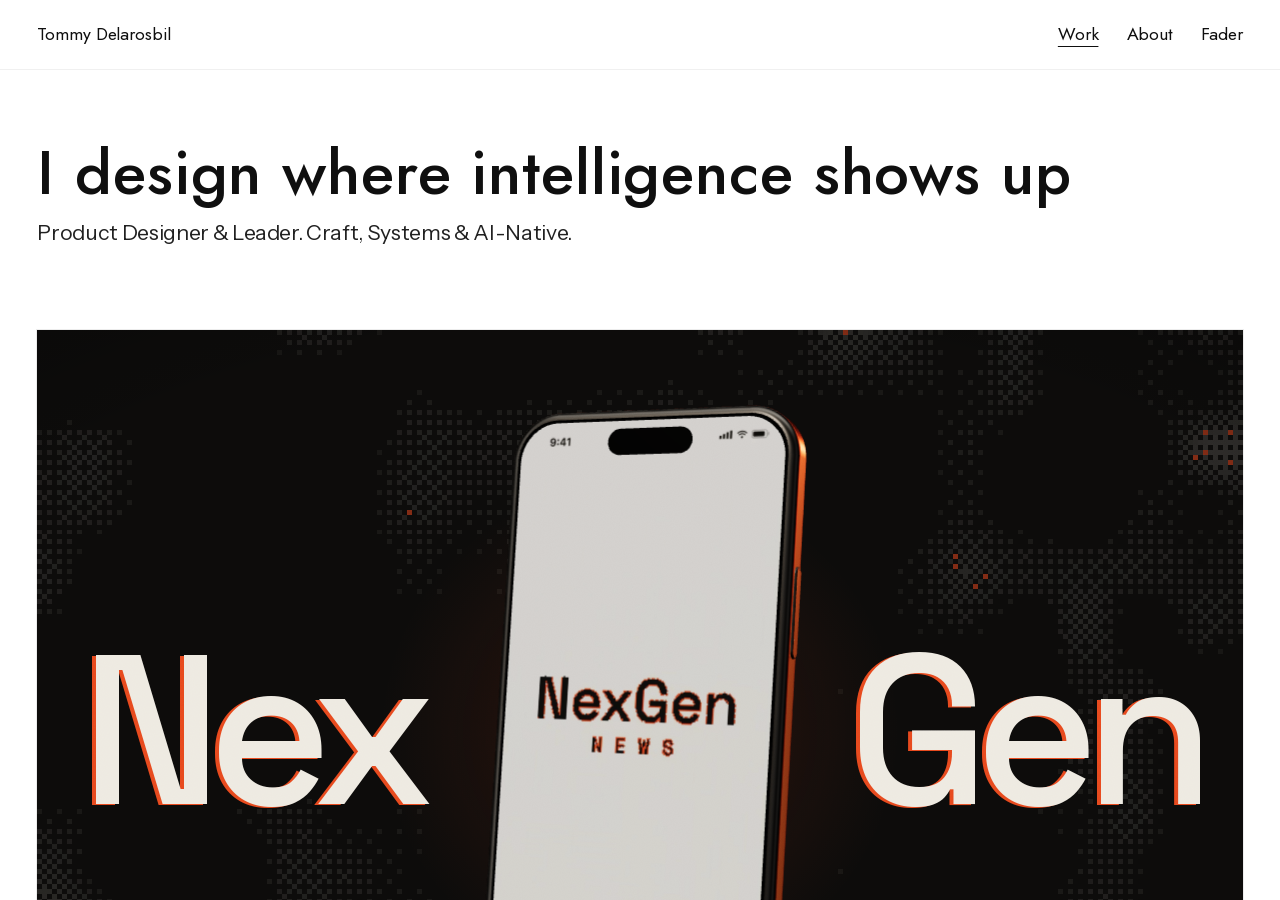
==== commit 87aab102: "Site from 789c0d1" ====
--- a/index.html
+++ b/index.html
@@ -1,4 +1,4 @@
-<!doctype html><html lang="en"><head><!-- Generated by tools/build_share.py --site from wireframe/index.html. Edit that, not this file. --><style>.devtog{display:none!important}</style><meta charset=utf8><meta name=viewport content="width=device-width,initial-scale=1,viewport-fit=cover"><meta http-equiv="Content-Security-Policy" content="default-src 'self'; script-src 'self' 'sha256-ToIv5PHWEL5a4hNY5SIEq8gmhEUEjWBAU2Ki3HqArsU='; style-src 'self' 'unsafe-inline'; img-src 'self' data: blob:; media-src 'self' blob:; font-src 'self' data:; connect-src 'self'; object-src 'none'; frame-src 'none'; base-uri 'self'; form-action 'self'; upgrade-insecure-requests"><meta name="referrer" content="strict-origin-when-cross-origin"><title>Tommy Delarosbil · Product Designer for AI-native products</title><meta name="description" content="Product designer, 15+ years. AI agents people use, design systems AI can follow, prototypes in code. Case studies from Cedar, LANDR, Groupe Dynamite."><link rel="canonical" href="https://www.tommydelarosbil.com/"><meta name="author" content="Tommy Delarosbil"><meta name="robots" content="index,follow,max-image-preview:large,max-snippet:-1"><meta name="theme-color" content="#FFFFFF"><meta property="og:type" content="profile"><meta property="og:site_name" content="Tommy Delarosbil"><meta property="og:title" content="Tommy Delarosbil · Product Designer for AI-native products"><meta property="og:description" content="Product designer, 15+ years. AI agents people use, design systems AI can follow, prototypes in code. Case studies from Cedar, LANDR, Groupe Dynamite."><meta property="og:url" content="https://www.tommydelarosbil.com/"><meta property="og:image" content="https://www.tommydelarosbil.com/img/share/home.jpg?v=d6049a"><meta property="og:image:type" content="image/jpeg"><meta property="og:image:width" content="1200"><meta property="og:image:height" content="630"><meta property="og:image:alt" content="Tommy Delarosbil: I design where intelligence shows up"><meta property="og:locale" content="en_CA"><meta name="twitter:card" content="summary_large_image"><meta name="twitter:title" content="Tommy Delarosbil · Product Designer for AI-native products"><meta name="twitter:description" content="Product designer, 15+ years. AI agents people use, design systems AI can follow, prototypes in code. Case studies from Cedar, LANDR, Groupe Dynamite."><meta name="twitter:image" content="https://www.tommydelarosbil.com/img/share/home.jpg?v=d6049a"><meta name="twitter:image:alt" content="Tommy Delarosbil: I design where intelligence shows up"><link rel="alternate" type="text/markdown" href="/llms.txt" title="This site for AI assistants (Markdown)"><script type="application/ld+json">{"@context": "https://schema.org", "@graph": [{"@type": "Person", "@id": "https://www.tommydelarosbil.com/#person", "name": "Tommy Delarosbil", "url": "https://www.tommydelarosbil.com/", "image": "https://www.tommydelarosbil.com/img/profile-photo-2026.jpg", "jobTitle": "Product Designer", "description": "Product designer, 15+ years. AI agents people use, design systems AI can follow, prototypes in code. Case studies from Cedar, LANDR, Groupe Dynamite.", "email": "mailto:delarosbil.t@gmail.com", "homeLocation": {"@type": "Place", "name": "Toronto, Ontario, Canada"}, "knowsAbout": ["AI-native product design", "Agentic AI", "Design systems", "UX research", "Prototyping in code", "Product strategy", "Design leadership"], "sameAs": ["https://www.linkedin.com/in/tommydelarosbil/"]}, {"@type": "WebSite", "@id": "https://www.tommydelarosbil.com/#website", "url": "https://www.tommydelarosbil.com/", "name": "Tommy Delarosbil", "author": {"@id": "https://www.tommydelarosbil.com/#person"}, "inLanguage": "en"}, {"@type": "ProfilePage", "@id": "https://www.tommydelarosbil.com/", "url": "https://www.tommydelarosbil.com/", "name": "Tommy Delarosbil · Product Designer for AI-native products", "mainEntity": {"@id": "https://www.tommydelarosbil.com/#person"}, "isPartOf": {"@id": "https://www.tommydelarosbil.com/#website"}, "hasPart": [{"@type": "CreativeWork", "name": "Intelligence that searches for you", "url": "https://www.tommydelarosbil.com/work/nexgen/", "description": "News makes you start over on every visit: one story, dozens of headlines. In about ten hours, solo, I built the research engine first, then designed around one question instead of a feed: news that remembers what you're trying to understand and shows only what changed. A working prototype."}, {"@type": "CreativeWork", "name": "The agent lives in your inbox", "url": "https://www.tommydelarosbil.com/work/cedar/", "description": "People job hunting while working full time don't have room for another app. With the CEO and CTO, I put the AI agent in their inbox, gave it a voice with strict rules, and kept a small web app for what email can't do. 81% daily open rate, 5% paid conversion."}, {"@type": "CreativeWork", "name": "From 20% task success to 80%", "url": "https://www.tommydelarosbil.com/work/mastering-revisions/", "description": "Pros churned because LANDR's mastering gave them almost no control. After seven interviews with churned Pros, I designed a separate revision tool that asks plain questions, instead of complicating Mastering with technical jargon. One failed test and one extra week later: 80% task success and $147K in incremental revenue."}, {"@type": "CreativeWork", "name": "The wait became the product", "url": "https://www.tommydelarosbil.com/work/waitzine/", "description": "51% of new users left before hearing their first master. Making mastering faster would take months for under 5%, so I redesigned the wait instead: a progress bar built for perception, and a magazine to learn in the meantime. +79% songs mastered and $493K in incremental revenue."}, {"@type": "CreativeWork", "name": "A new checkout in four weeks, without testing", "url": "https://www.tommydelarosbil.com/work/payment-gateway/", "description": "A new payment API in four weeks, no time for user testing, and most leaders expected failure. I refined the design daily with the PM and developers, iterated every screen inside its user flow, and split the release in two to protect conversion. Handed off on time, across two brands."}, {"@type": "CreativeWork", "name": "The table at 45 degrees", "url": "https://www.tommydelarosbil.com/work/beer-table/", "description": "A Quebec City sausage shop wanted to sell more beer. Sitting by the door for two hours, I saw people walk straight to the counter and notice the beer only after paying. I turned one table 45 degrees and moved beer around the space. Beer sales rose 15%."}]}]}</script><style>.static{display:none}</style><noscript><style>.static{display:block;max-width:70ch;margin:40px auto;padding:0 16px;font:17px/1.6 sans-serif}</style></noscript><base href="/"><link rel=icon type="image/png" href="img/favicon.png"><link rel=apple-touch-icon href="img/apple-touch-icon.png"><style>:root{color-scheme:light;box-sizing:border-box;padding-top:env(safe-area-inset-top,0px);padding-bottom:env(safe-area-inset-bottom,0px)}html{scroll-padding-top:env(safe-area-inset-top,0px)}body{margin:0;padding:0;font:14px -apple-system,BlinkMacSystemFont,sans-serif;background:#fff;color:#000}img{max-width:100%}[hidden]:not([hidden=until-found i]){display:none!important}.micro{margin:4px 0 0;font-size:13px;line-height:1.4;color:var(--mute);max-width:62ch;flex-basis:100%}
+<!doctype html><html lang="en"><head><!-- Generated by tools/build_share.py --site from wireframe/index.html. Edit that, not this file. --><style>.devtog{display:none!important}</style><meta charset=utf8><meta name=viewport content="width=device-width,initial-scale=1,viewport-fit=cover"><meta http-equiv="Content-Security-Policy" content="default-src 'self'; script-src 'self' 'sha256-bsgmsIDNyc5qclcgAxcukIXXWdMrQ/fvwssvxVtzDDI='; style-src 'self' 'unsafe-inline'; img-src 'self' data: blob:; media-src 'self' blob:; font-src 'self' data:; connect-src 'self'; object-src 'none'; frame-src 'none'; base-uri 'self'; form-action 'self'; upgrade-insecure-requests"><meta name="referrer" content="strict-origin-when-cross-origin"><title>Tommy Delarosbil · Product Designer for AI-native products</title><meta name="description" content="Product designer, 15+ years. AI agents people use, design systems AI can follow, prototypes in code. Case studies from Cedar, LANDR, Groupe Dynamite."><link rel="canonical" href="https://www.tommydelarosbil.com/"><meta name="author" content="Tommy Delarosbil"><meta name="robots" content="index,follow,max-image-preview:large,max-snippet:-1"><meta name="theme-color" content="#FFFFFF"><meta property="og:type" content="profile"><meta property="og:site_name" content="Tommy Delarosbil"><meta property="og:title" content="Tommy Delarosbil · Product Designer for AI-native products"><meta property="og:description" content="Product designer, 15+ years. AI agents people use, design systems AI can follow, prototypes in code. Case studies from Cedar, LANDR, Groupe Dynamite."><meta property="og:url" content="https://www.tommydelarosbil.com/"><meta property="og:image" content="https://www.tommydelarosbil.com/img/share/home.jpg?v=d6049a"><meta property="og:image:type" content="image/jpeg"><meta property="og:image:width" content="1200"><meta property="og:image:height" content="630"><meta property="og:image:alt" content="Tommy Delarosbil: I design where intelligence shows up"><meta property="og:locale" content="en_CA"><meta name="twitter:card" content="summary_large_image"><meta name="twitter:title" content="Tommy Delarosbil · Product Designer for AI-native products"><meta name="twitter:description" content="Product designer, 15+ years. AI agents people use, design systems AI can follow, prototypes in code. Case studies from Cedar, LANDR, Groupe Dynamite."><meta name="twitter:image" content="https://www.tommydelarosbil.com/img/share/home.jpg?v=d6049a"><meta name="twitter:image:alt" content="Tommy Delarosbil: I design where intelligence shows up"><link rel="alternate" type="text/markdown" href="/llms.txt" title="This site for AI assistants (Markdown)"><script type="application/ld+json">{"@context": "https://schema.org", "@graph": [{"@type": "Person", "@id": "https://www.tommydelarosbil.com/#person", "name": "Tommy Delarosbil", "url": "https://www.tommydelarosbil.com/", "image": "https://www.tommydelarosbil.com/img/profile-photo-2026.jpg", "jobTitle": "Product Designer", "description": "Product designer, 15+ years. AI agents people use, design systems AI can follow, prototypes in code. Case studies from Cedar, LANDR, Groupe Dynamite.", "email": "mailto:delarosbil.t@gmail.com", "homeLocation": {"@type": "Place", "name": "Toronto, Ontario, Canada"}, "knowsAbout": ["AI-native product design", "Agentic AI", "Design systems", "UX research", "Prototyping in code", "Product strategy", "Design leadership"], "sameAs": ["https://www.linkedin.com/in/tommydelarosbil/"]}, {"@type": "WebSite", "@id": "https://www.tommydelarosbil.com/#website", "url": "https://www.tommydelarosbil.com/", "name": "Tommy Delarosbil", "author": {"@id": "https://www.tommydelarosbil.com/#person"}, "inLanguage": "en"}, {"@type": "ProfilePage", "@id": "https://www.tommydelarosbil.com/", "url": "https://www.tommydelarosbil.com/", "name": "Tommy Delarosbil · Product Designer for AI-native products", "mainEntity": {"@id": "https://www.tommydelarosbil.com/#person"}, "isPartOf": {"@id": "https://www.tommydelarosbil.com/#website"}, "hasPart": [{"@type": "CreativeWork", "name": "Intelligence that searches for you", "url": "https://www.tommydelarosbil.com/work/nexgen/", "description": "News makes you start over on every visit: one story, dozens of headlines. In about ten hours, solo, I built the research engine first, then designed around one question instead of a feed: news that remembers what you're trying to understand and shows only what changed. A working prototype."}, {"@type": "CreativeWork", "name": "The agent lives in your inbox", "url": "https://www.tommydelarosbil.com/work/cedar/", "description": "People job hunting while working full time don't have room for another app. With the CEO and CTO, I put the AI agent in their inbox, gave it a voice with strict rules, and kept a small web app for what email can't do. 81% daily open rate, 5% paid conversion."}, {"@type": "CreativeWork", "name": "From 20% task success to 80%", "url": "https://www.tommydelarosbil.com/work/mastering-revisions/", "description": "Pros churned because LANDR's mastering gave them almost no control. After seven interviews with churned Pros, I designed a separate revision tool that asks plain questions, instead of complicating Mastering with technical jargon. One failed test and one extra week later: 80% task success and $147K in incremental revenue."}, {"@type": "CreativeWork", "name": "The wait became the product", "url": "https://www.tommydelarosbil.com/work/waitzine/", "description": "51% of new users left before hearing their first master. Making mastering faster would take months for under 5%, so I redesigned the wait instead: a progress bar built for perception, and a magazine to learn in the meantime. +79% songs mastered and $493K in incremental revenue."}, {"@type": "CreativeWork", "name": "A new checkout in four weeks, without testing", "url": "https://www.tommydelarosbil.com/work/payment-gateway/", "description": "A new payment API in four weeks, no time for user testing, and most leaders expected failure. I refined the design daily with the PM and developers, iterated every screen inside its user flow, and split the release in two to protect conversion. Handed off on time, across two brands."}, {"@type": "CreativeWork", "name": "The table at 45 degrees", "url": "https://www.tommydelarosbil.com/work/beer-table/", "description": "A Quebec City sausage shop wanted to sell more beer. Sitting by the door for two hours, I saw people walk straight to the counter and notice the beer only after paying. I turned one table 45 degrees and moved beer around the space. Beer sales rose 15%."}]}]}</script><style>.static{display:none}</style><noscript><style>.static{display:block;max-width:70ch;margin:40px auto;padding:0 16px;font:17px/1.6 sans-serif}</style></noscript><base href="/"><link rel=icon type="image/png" href="img/favicon.png"><link rel=apple-touch-icon href="img/apple-touch-icon.png"><style>:root{color-scheme:light;box-sizing:border-box;padding-top:env(safe-area-inset-top,0px);padding-bottom:env(safe-area-inset-bottom,0px)}html{scroll-padding-top:env(safe-area-inset-top,0px)}body{margin:0;padding:0;font:14px -apple-system,BlinkMacSystemFont,sans-serif;background:#fff;color:#000}img{max-width:100%}[hidden]:not([hidden=until-found i]){display:none!important}.micro{margin:4px 0 0;font-size:13px;line-height:1.4;color:var(--mute);max-width:62ch;flex-basis:100%}
 
 .cap h3{margin:0;font-size:19px;font-weight:500;line-height:1.22;letter-spacing:-.01em;text-wrap:balance}
 .cap .tx{font-size:15px;line-height:1.5}
@@ -469,6 +469,8 @@
 .fw[data-style=hanson] .beat.txt .cap{border-left:0;padding-left:0}
 .fw[data-style=hanson] .beat.lg .cap,.fw[data-style=hanson] .beat.txt .cap{max-width:44rem}
 .fw[data-style=hanson] .result{border-top:1px solid var(--line);margin-top:clamp(96px,12cqi,176px);padding-top:clamp(40px,5.5cqi,80px);gap:clamp(32px,4cqi,56px)}
+.fw[data-style=hanson] .after{border-top:1px solid var(--line);margin-top:clamp(80px,11cqi,160px);padding-top:clamp(40px,5.5cqi,80px)}
+.fw[data-style=hanson] .after .cap{display:grid;justify-items:start;max-width:44rem}
 .fw[data-style=hanson] .result>.mono{font:400 var(--t-label)/1.2 var(--sans);color:var(--mute)}
 .fw[data-style=hanson] .nums{grid-template-columns:repeat(auto-fit,minmax(180px,1fr));gap:32px}
 .fw[data-style=hanson] .num{display:flex;flex-direction:column;align-items:flex-start;gap:6px}
@@ -504,7 +506,7 @@
   .fw[data-style=hanson] .row:nth-child(3n+1) .vis{aspect-ratio:3/2}
   .fw[data-style=hanson] .hero{aspect-ratio:3/2}
   .fw[data-style=hanson] .beat .vis,.fw[data-style=hanson] .beat .vis.wide{aspect-ratio:3/2}
-  .fw[data-style=hanson] :is(.beat .cap,.anchor>.cap.play){margin-left:16.67%;max-width:44rem}
+  .fw[data-style=hanson] :is(.beat .cap,.anchor>.cap.play,.after .cap){margin-left:16.67%;max-width:44rem}
   .fw[data-style=hanson] .next{grid-template-columns:minmax(0,1fr) minmax(0,1fr);column-gap:clamp(24px,11.1cqi,160px)}
   .fw[data-style=hanson] .next .vis{grid-column:2;grid-row:1/4}
 }
@@ -1401,13 +1403,13 @@
 const PH = (k,w,s,r) => ({ph:w,k,s,r});
 /* Every word on the site comes from the vault via tools/build_wireframe.py: case text (Card, micro, beats, result…) from Work/*.md into COPY,
    everything else from Site Copy.md into SITE. Edit the notes, never these two blocks. */
-/*SITE:BEGIN*/const SITE={"landing":{"hero":"I design where intelligence shows up","sub":"Product Designer &amp; Leader. Craft, Systems &amp; AI-Native."},"nav":{"name":"Tommy Delarosbil","work":"Work","writing":"Writing","about":"About"},"case":{"view_case":"Short case study","long_case":"Long case study","play_title":"Want to try it live?","play_note":"The real prototype, in its own tab. Best on your phone, with one thumb.","play_prototype":"Try the prototype","back":"← Work","short":"Short","long":"Long","result":"Result","credits":"Credits","limits":"Limits","honest":"One honest line","next":"Next case","white_label_chip":"White-label","white_label_note":"White-label: this client's name and screens are changed to protect confidentiality. The decisions, research and outcomes are real."},"gate":{"locked_row":"White-label · opens with password","locked_frame":"What's the password?","locked_frame_sub":"","gate_note":"White-label: this client's name and screens are changed to protect confidentiality. The work is real.","password_label":"Password","password_placeholder":"Password from Tommy","open":"Open case","wrong_password":"Incorrect password.","no_password":"No password? Email delarosbil.t@gmail.com"},"writing":{"title":"Writing","intro":"Positions, taken in public. 2026 only.","posts":[["17 Sep 2026","AI changed what I need from a design system","Essay · systems"],["12 Sep 2026","The last symbol of humanity","Essay · craft"],["7 Sep 2026","Designing podcast discovery for listening, not reading","Build note · Lab candidate"],["30 Aug 2026","The first problem wasn't the real opportunity","Essay · method"]]},"about":{"lede":"I design where intelligence shows up: in the inbox, in the wait, in the decision.","bio":"Product designer for 15+ years across music, commerce, hospitality, insurance and education. Lately: AI-native products, design systems that AI can follow, and prototypes built in code. Based in the Toronto area. Husband and dad.","principles_title":"Principles","principles_tag":"","timeline_title":"Timeline","timeline_tag":"2015 → 2026","principles":["Don't make people work for the intelligence.","Show the work before the words.","The second test is where the design happens.","Every number says where it came from."],"timeline":[["2025–26","Compass Digital","Senior Product Designer · AI Insights &gt; CTO Office",["<span class=\"acc\">Best contribution and impact hidden for confidentiality.</span>","Found <b>~3M operator hours a year</b> to automate.","Built a GPT research workflow: <b>evidence that stays current.</b>"]],["2024–25","Cedar","Staff Product Designer · Agentic AI",["Put the AI agent in the inbox: <b>81% daily opens, 5% paid.</b>"]],["2022–24","Groupe Dynamite","Senior Product Designer · Commerce apps",["New checkout in four weeks, no testing. <b>On time.</b>","Two apps, no direction. <b>Left them one.</b>"]],["2021–22","Korbit","Lead Product Designer · AI EdTech",["AI feedback in a Python IDE, <b>before ChatGPT.</b>"]],["2019–21","LANDR","Senior Product Designer · Music tech",["Turned a two-minute wait into <b>+79% songs mastered, $493K a year.</b>","First test failed at 20%. One more week: <b>80%.</b>","<b>$2M+ a year</b> across experiments."]],["2019–21","NumériQ / Québecor","Lead UX &amp; UI · Media",["Led 5 designers. <b>Design moved into the sprints.</b>"]],["2018–19","Intact","Lead UX Strategist · Insurance",["Led 6 designers. <b>Design thinking into problem framing.</b>"]],["2017–18","Aeroplan","Senior Product Designer · Loyalty",["One initiative: <b>$310K+ a year.</b>"]],["2017","A sausage shop","Side project",["Turned one table 45°: <b>beer sales +15%.</b>"]],["2015–17","Scolab","Senior Product Designer · EdTech",["A math textbook, <b>rebuilt for iPad.</b>"]]]},"footer":{"email":"delarosbil.t@gmail.com","copy":"Copy","linkedin":"LinkedIn ↗","copyright":"© 2026 Tommy Delarosbil"},"seo":{"title":"Tommy Delarosbil · Product Designer for AI-native products","description":"Product designer, 15+ years. AI agents people use, design systems AI can follow, prototypes in code. Case studies from Cedar, LANDR, Groupe Dynamite.","job_title":"Product Designer","location":"Toronto, Ontario, Canada","expertise":"AI-native product design, Agentic AI, Design systems, UX research, Prototyping in code, Product strategy, Design leadership","linkedin_url":"https://www.linkedin.com/in/tommydelarosbil/"}};/*SITE:END*/
-/*COPY:BEGIN*/const COPY={"nexgen":{"title":"Intelligence that searches for you","org":"NexGen News","year":"2026","role":"AI-Native Design · 10 hours","type":"Exploration","ev":"Not yet shipped","micro":"News makes you start over on every visit: one story, dozens of headlines. In about ten hours, solo, I built the research engine first, then designed around one question instead of a feed: news that remembers what you're trying to understand and shows only what changed. A working prototype.","beats":[{"only":"short","eb":"Approach","h":"I wasn't looking for more news. I was looking for understanding.","t":"<p>So I built the intelligence before the interface, and spent ten hours on why it should exist.</p>"},{"only":"short","eb":"The problem","h":"One story, dozens of headlines.","t":"<p>And every visit, you start over.</p>","v":{"phones":["nx/news-broadcaster.png","nx/news-micro.png","nx/news-network.png","nx/news-social.png","nx/news-photo.png"],"pile":1,"below":1}},{"only":"short","eb":"The bet","h":"Follow the question.","t":"<p>Don't give people more news. Help them uncover the story.</p>","v":{"phones":["nx/ask.png"]}},{"only":"short","eb":"Thinking","h":"The search is interactive.","t":"<p>Watch the agent work. Tap a cluster to see what it's reading.</p>","v":{"phones":["nx/thinking.png"]}},{"only":"short","eb":"Under the hood","h":"A real engine, not a mockup.","t":"<p>Real sources, every quote checked, memory kept in an Obsidian vault.</p>","v":{"img":"nx/vault-graph.png","contain":1,"compact":"nx/vault-graph-compact.png"}},{"only":"short","eb":"While it reads","h":"The wait is the welcome.","t":"<p>No spinner. Explore what others already uncovered.</p>","v":{"phones":["nx/reads.png"]}},{"only":"short","eb":"First update","h":"Your first files.","t":"<p>Each file is one development, with its sources, its dates, and how far the evidence goes.</p>","v":{"phones":["nx/files.png"]}},{"only":"short","eb":"Home","h":"Home is your question.","t":"<p>No feed. One question, and what changed since you left.</p>","v":{"phones":["nx/home.png"]}},{"only":"short","eb":"What changed","h":"Only what's new.","t":"<p>Mark what you already knew. It remembers, and never repeats it.</p>","v":{"phones":["nx/remembers.png"]}},{"only":"short","eb":"Next","h":"One question. Less noise. More understanding.","t":"<p>Next: live inquiries, tested with real people. I'd measure one thing: connections they say they would have missed.</p>"},{"only":"long","eb":"Origin","h":"I wasn't looking for more news. I was looking for understanding.","t":"<p>For a year I searched for a better AI-native workflow. Then a friend introduced me to one person's method, and it changed my craft. The answer already existed. I had no way to find it.</p><p><b>You don't know what you don't know.</b></p>"},{"only":"long","eb":"Strategy","h":"The brief as a start.","t":"<ul><li><b>Trust in news is lost. </b>So make evidence inspectable. Every claim links to dated sources. Repeated reporting never counts as corroboration. Nothing is sponsored.</li><li><b>News landscape is fragmented. </b>So one question, not many topics. You follow one inquiry. The agent connects scattered sources into one picture, and stops when nothing changed.</li><li><b>Wants signal. </b>So reasoning, not popularity. Discovery comes from how other people connected the dots, not from what holds attention.</li></ul>"},{"only":"long","eb":"Method","h":"Build the intelligence before the interface.","t":"<ul><li><b>Socratic, not surveyed.</b> I challenged my own hypothesis and strategy with AI. Interviews were deferred: a 10-hour trade-off.</li><li><b>Useful engine before beautiful.</b> A working research engine came first. On my own year-long question, it found angles I'd missed.</li><li><b>Smallest input, most value.</b> One inquiry that keeps evolving replaces endless new searches and repeated exposure.</li><li><b>AI for speed, me for taste.</b> Logic first, then my design system and references carried it to high fidelity.</li></ul>"},{"only":"long","eb":"Trade-offs","h":"Ten hours, spent on why it should exist.","t":"<ul><li><b>Polished the first visit.</b> The returning-user home can wait.</li><li><b>Built the engine.</b> User interviews come next.</li><li><b>Daily updates, built but off.</b> The demo proves first value.</li><li><b>Connectors, later.</b> X &amp; YouTube blocks automated access.</li></ul><p><b>One question. Less noise. More understanding.</b></p>"},{"only":"long","eb":"The problem","h":"One story, dozens of headlines.","t":"<p>News moves on and you start over. Every visit, you rebuild what you knew and guess what's genuinely new.</p><p>One story in five framings overloads attention, and the conflicting takes create dissonance. People resolve it by tuning out, or by keeping the version that already agrees with them.</p>","v":{"phones":["nx/news-broadcaster.png","nx/news-micro.png","nx/news-network.png","nx/news-social.png","nx/news-photo.png"],"pile":1,"below":1}},{"only":"long","eb":"Trust","h":"People trust AI news even less.","t":"<p>37% trust news most of the time. 20% trust news from AI chatbots. The brief asks AI to repair a trust problem. People trust AI news even less. <i>(Reuters Institute, Digital News Report 2026)</i></p>"},{"only":"long","eb":"The bet","h":"Follow the question.","t":"<p>Don't give people more news. Help them uncover the story. Say what you're trying to understand. NexGen News cuts through the noise and connects millions of dots into a meta perspective made for you.</p><p>Saying a question is faster than typing it, so voice comes first. Typing is the fallback. Every update answers: what's new, why it matters to you, what you're missing, and the evidence.</p>","v":{"phones":["nx/ask.mp4"]}},{"only":"long","eb":"Thinking","h":"The search is interactive.","t":"<p>Sources gather as a living field of dots while your inquiry progresses. Tap a cluster to see what the agent is looking at as it scans the web.</p>","v":{"phones":["nx/thinking.png"]}},{"only":"long","eb":"Under the hood","h":"A real engine, not a mockup.","t":"<p>Each inquiry fetches real public sources, checks every quote against the original text, and writes what it learns into an Obsidian vault. The next visit starts from that memory.</p><p>No guesswork. Designing on top of a working engine grounds every UX and product decision in what the system can actually do. The graph is the real vault after four inquiries: 180 notes, 243 links.</p>","v":{"img":"nx/vault-graph.png","contain":1,"compact":"nx/vault-graph-compact.png"}},{"only":"long","eb":"While it reads","h":"The wait is the welcome.","t":"<p>The inquiry is real and takes several minutes. Instead of a spinner, you browse closely related files other people have already compiled. It's also a good moment to show, step by step, how the app works.</p>","v":{"phones":["nx/reads.png"]}},{"only":"long","eb":"Inquiry ready","h":"It lands. You choose when.","t":"<p>Community files show how others connected the dots around closely related questions, and may already deepen your understanding. Open your first inquiry when you're done exploring. Community files always wait at the end of your own.</p>","v":{"phones":["nx/inquiry-ready.png"]}},{"only":"long","eb":"First update","h":"Your first files.","t":"<p>Each file is one development, with its sources, its dates, and how far the evidence goes.</p>","v":{"phones":["nx/files.png"]}},{"only":"long","eb":"Home","h":"Home is your question.","t":"<p>No feed. Your question, your last update, and one button to check what changed.</p><p>I reached the 10-hour limit here. I focused on onboarding and a preview of the next visit, so the screens from this point are unpolished. I'd replace the \"Check what changed\" button with a different interaction pattern.</p>","v":{"phones":["nx/home.png"]}},{"only":"long","eb":"What changed","h":"Only what's new.","t":"<p>Each story says how far its evidence goes. Mark something you already knew and it won't come back as news.</p><p>The vision: the engine searches for new reporting on your inquiry once a day, in the background, so something new arrives without effort. A native notification says when it's ready.</p>","v":{"phones":["nx/changed.png"],"addon":"nx/feedback.mp4"}},{"only":"long","eb":"Memory","h":"It remembers what you told it.","t":"<p>Your marks shape the next update, so nothing repeats. Each visit brings a fresh perspective on what you want to understand.</p>","v":{"phones":["nx/remembers.png"]}},{"only":"long","eb":"Next","h":"Help people uncover the story.","t":"<p>Next, turn on the inquiry engine so searches run in real time. Then test it with real people. Or keep iterating until every tester loves it and asks for more.</p><p><b>How I'd measure it.</b> The test that counts: does it surface a consequential connection you would have missed, with evidence you can inspect? Then run two bets side by side, a reliably fresh briefing or a surprising perspective, to see which people value. Measure feeling caught up and return visits, never minutes in the app.</p>"}],"result":[{"n":"10 h","l":"From brief to working proof of concept","e":""},{"n":"180","l":"Notes in the engine's memory after four inquiries","e":""},{"n":"Soon","l":"User interviews","e":""}],"credits":"Solo: working research engine, product, interface, motion.","limits":"Not shipped. No user interviews yet. The returning-user experience is unpolished. X &amp; YouTube block automated access.","honest":"I hit the 10-hour limit at Home. I traded the return visit for a first impression, on purpose."},"system-first":{"title":"Designing the system before the product","org":"Enterprise platform","year":"2026","role":"Senior Product Designer · 8 hours","type":"Shipped","ev":"Qualitative","teaser":"AI sped up the team's output, and its drift. A token and rule system made consistency keep up with a two-week cadence.","micro":"AI let a team ship every week, and every experience invented its own look. In 8 hours I built a code-first foundation (tokens, rules enforced by linting and agent guidance, a live tuning panel) and proved it on live work. The team adopted it, and leadership asked how it could scale across 1,000+ products.","beats":[{"only":"short","eb":"Problem","h":"AI sped up output, and drift.","t":"<p>Our innovation team in the CTO's office shipped prototypes, proofs of concept and real features every two weeks, without dedicated developers. The faster we built, the more each experience invented its own look.</p>"},{"only":"short","eb":"Foundation","h":"Consistency that keeps up.","t":"<p>With Design Engineering, I built a code-first foundation in two weeks: a small set of semantic tokens (ink, paper, accent), rules and reusable parts, designed for AI-assisted work from day one. The goal wasn't to slow the team down. It was to make consistency compatible with the speed.</p>","v":{"img":"img/cases/system-first/tokens.webp","contain":1,"compact":"img/cases/system-first/tokens-m.webp"}},{"only":"short","eb":"Rules","h":"Make the rules executable.","t":"<p>If a rule only lives in chat, the next AI session can make up a new one. So: three rooms (Stage, Tokens, System), a strict naming language, a Leva panel where one fader moves every token, live contrast checks, and linting as spellcheck for the visual system.</p>","v":{"img":"img/cases/system-first/control.webp","contain":1,"compact":"img/cases/system-first/control-m.webp"}},{"only":"short","eb":"Proof","h":"Proven on our own work.","t":"<p>The Agent Card first, then two prototypes and a presentation deck, refined through repeated use. Then a Claude Code presentation skill and agent that generated CTO-facing work from the system itself.</p>","v":{"img":"img/cases/system-first/card.webp","contain":1,"compact":"img/cases/system-first/card-m.webp"}},{"only":"short","eb":"Scale","h":"1,000+ products is a different problem.","t":"<p>I took it to the VP of Design, who brought it to the CTO. The question changed from \"does our team need this?\" to \"how could this scale across the company?\" The plan: share one language, ship versioned artifacts, enforce it with linting and agent guidance, and migrate through adoption, not rewrites.</p>"},{"only":"long","eb":"Role","h":"Making the future tangible.","t":"<p>My team, in the CTO's office of a global foodservice company, was there to inspire senior leadership about how technology would be experienced in the future. We played at the edge of what technology could do, while everybody else delivered the more classic experiences. I went further with technologies just arriving, like ambient AI that does more of the work, with operators becoming governors of it. We didn't want to be seen as a research or ideation team. We made things tangible, and helped other teams see problems and opportunities they couldn't ignore.</p>"},{"only":"long","eb":"Mandate","h":"Two parts.","t":"<p>My role was to clarify how people would interact with these emerging technologies. It started with two parts: an interaction pattern library for the age of AI, and the foundation of a complete design system. This case is the second.</p>"},{"only":"long","eb":"Problem","h":"AI accelerated output. It also accelerated drift.","t":"<p>Every two weeks, our team shipped prototypes, proofs of concept and real features without dedicated developers. Speed was the model. But the faster we built, the more each experience could invent its own visual language.</p>"},{"only":"long","eb":"Goal","h":"Make the future feel real, without slowing down.","t":"<p>Two goals: give our work a recognizable product language, and keep our two-week delivery cadence. The goal wasn't to slow the team down to get consistency. It was to make consistency compatible with the speed.</p>"},{"only":"long","eb":"Establish","h":"A first shared foundation.","t":"<ul><li>Aligned with Design Engineering on a code-first approach</li><li>Built the first tokens, rules and reusable foundations</li><li>Matched the emerging visual language of the company's technology brand</li><li>Designed it for AI-assisted work from the start</li></ul>"},{"only":"long","eb":"Tokens","h":"Constraint, not options.","t":"<p>Everything starts from a small set of tokens: colour, type, spacing, radius and motion. The point is constraint: new work uses the existing language instead of inventing conventions or random values. Semantic names give the values meaning (ink, paper, accent, not a hex value or \"that grey\"). Change the source once, and everything connected to it follows. It also gives humans and AI the same vocabulary, so the system stays predictable as more work gets generated.</p>","v":{"img":"img/cases/system-first/tokens.webp","contain":1,"compact":"img/cases/system-first/tokens-m.webp"}},{"only":"long","eb":"Control","h":"Move a fader, watch everything move.","t":"<p>I wanted real-time control, and to see things change on screen as I moved values. Leva gave me a control panel I could customize. Move the fader for H1 size and every H1 follows. Instead of asking an AI to make the H1 10% larger, I move a control and see the change across Tokens and Stage at once.</p>","v":{"img":"img/cases/system-first/control.webp","contain":1,"compact":"img/cases/system-first/control-m.webp"}},{"only":"long","eb":"Rules","h":"Three rooms, five kinds, one language.","t":"<p>I built the system around three rooms. Stage is where I test real screens. Tokens is where I tune the system. System holds the rules that keep both consistent. Five kinds of things (primitive, semantic, catalog, example, recipe) let the system tell a colour value from its meaning and from an example using it. Changes cascade through semantic names: change the ink primitive once, and everything using text-ink or bg-ink follows. A strict naming language stops humans and AI from inventing conventions. Linting is spellcheck for the visual system: a random grey or arbitrary spacing gets flagged. Accessibility is in the same loop: change a colour, and the contrast checks update on the spot. I wasn't documenting rules and hoping people followed them. I was making the rules executable.</p>","v":{"img":"img/cases/system-first/rules.webp","contain":1,"compact":"img/cases/system-first/rules-m.webp"}},{"only":"long","eb":"Proof","h":"Refined through the work we had to ship.","t":"<p>I tested the first expression on the Agent Card, then applied it to two prototypes and a presentation deck. Our own team became the proving ground, and the foundation got better with every use. I wasn't designing the system in isolation; I was refining it through the work we already had to ship.</p>","v":{"img":"img/cases/system-first/card.webp","contain":1,"compact":"img/cases/system-first/card-m.webp"}},{"only":"long","eb":"Codify","h":"Rules humans and AI can follow.","t":"<ul><li>Codified tokens, semantic rules, accessibility and reusable patterns</li><li>Embedded the rules into linting and agent-readable guidance</li><li>Created a Claude Code presentation skill and agent</li><li>Used the system itself to generate CTO-facing work</li></ul>"},{"only":"long","eb":"New problem","h":"1,000+ products.","t":"<p>Different stacks, different brands, different platforms, different levels of design maturity. The goal evolved from \"keep our team coherent\" to \"create a product language other teams could adopt without having to become us.\" And scaling didn't mean rewriting 1,000 products.</p>"},{"only":"long","eb":"Expand","h":"From our team to the company.","t":"<p>I connected with teams building their own siloed design systems, and positioned the foundation as a shared language for the company's technology. I presented it to the VP of Design, who brought the direction to the CTO. Leadership's question changed from \"does our team need this?\" to \"how could this scale across the company?\"</p>"},{"only":"long","eb":"Plan","h":"Different products, one family.","t":"<p>With another design-system designer working on a different product, I started aligning on a shared foundation:</p><ul><li><b>Share the language:</b> tokens, semantics, accessibility, conventions</li><li><b>Make it consumable:</b> versioned artifacts across web, native and Figma</li><li><b>Make consistency enforceable:</b> linting, continuous integration, AI-agent guidance</li><li><b>Migrate through adoption, not rewrites:</b> start with new work, remap legacy products over time</li><li><b>Build with leadership:</b> the CTO as sponsor, and a steering committee, because this would take years</li></ul>","v":{"img":"img/cases/system-first/plan.webp","contain":1,"compact":"img/cases/system-first/plan-m.webp"}},{"only":"long","eb":"Impact","h":"From moving faster to a strategy for scale.","t":"<p>Researchers, strategists and designers could focus on their own work instead of polishing presentation UI again and again. Visual polish went from days to hours. Instead of disconnected experiments, the work had a recognizable language leadership could read as one evolving experience. And leadership backed exploring how far the foundation could go. My role ended in a restructuring before we could test enterprise distribution and adoption, so I don't have an adoption metric, and I'm not going to manufacture one.</p>"},{"only":"long","eb":"Looking back","h":"The hard part isn't designing the button.","t":"<p>It's designing the system before the button: one that can survive different products, stacks, teams, and now AI agents making interfaces.</p>"}],"result":[{"n":"Team-wide","l":"Adoption","e":"4-man special squad"},{"n":"8 hrs","l":"To the first foundation","e":"Fact"},{"n":"Days → hours","l":"Visual polish","e":"Confirmed"}],"credits":"Tokens, rules, components, tooling, the presentation skill and agent. With Design Engineering; the CTO made the scaling call.","limits":"White-labelled due to confidentiality. My role ended due to restructuring before company-wide enterprise alignment could begin.","honest":"I don't have a company-wide adoption metric, and I'm not going to manufacture one."},"cedar":{"title":"The agent lives in your inbox","org":"Cedar","year":"2024–25","role":"Staff Product Designer · 6 weeks","type":"Shipped","ev":"Measured","micro":"People job hunting while working full time don't have room for another app. With the CEO and CTO, I put the AI agent in their inbox, gave it a voice with strict rules, and kept a small web app for what email can't do. 81% daily open rate, 5% paid conversion.","beats":[{"eb":"Inbox","h":"No app to remember.","t":"<p>Busy people job hunting while working full time already open their email every day. So the agent lives there, in Gmail and other clients, with no complex app or login to build. A small web app handles what email can't: browsing recommendations, preferences, the profile.</p>","v":{"phones":["img/cases/cedar/s-inbox.webp"]}},{"eb":"Voice","h":"A personality, not a template.","t":"<p>For the agent to feel like a real person, it needed rules, and it only emails when there's clear value. A few of them:</p><ul><li>One clear CTA, like \"Explore Today's Job Matches\".</li><li>About three sentences, friendly and personal: \"Hey, just wanted to give you a heads up—I found a few roles that might be right up your alley.\"</li><li>Credible when it matters: \"I looked through 238,875 relevant jobs in my database.\"</li><li>When there are no jobs, it reassures without a CTA.</li></ul>","v":{"phones":["img/cases/cedar/s-email.webp"]}},{"eb":"Feedback","h":"Real feedback steered the MVP.","t":"<p>We clustered and counted what people told us. Daily emails felt too frequent (3×). Matches ignored hard filters like country and must-have skills (4×). Swiping felt \"perhaps too fast to make a good judgement\" (2×). The rapid wireframe and flow iterations helped the CEO and CTO firm up the vision quickly.</p>","v":{"img":"img/cases/cedar/feedback.webp","contain":1,"compact":"img/cases/cedar/feedback-m.webp"}},{"eb":"Craft","h":"The application package.","t":"<p>Company background attached, all possible application answers drafted by the agent, and average time to submit: 4 mins. The agent's voice and the product's value on one phone screen.</p>","v":{"phones":["img/cases/cedar/s-package.webp"]}},{"eb":"Foundation","h":"Also mine.","t":"<p>The logo, mascot, palette and type; a component library built with Tailwind; mobile-first emails and a responsive web app. 70+ wireframes and mockups, 30+ flows in 80 hours.</p>","v":{"img":"img/cases/cedar/foundation.webp","contain":1,"compact":"img/cases/cedar/foundation-m.webp"},"extra":[{"img":"img/cases/cedar/system.webp","contain":1,"compact":"img/cases/cedar/system-m.webp"},{"img":"img/cases/cedar/spec.webp","contain":1,"compact":"img/cases/cedar/spec-m.webp"},{"img":"img/cases/cedar/onboarding.webp","contain":1,"compact":"img/cases/cedar/onboarding-m.webp"},{"img":"img/cases/cedar/landing.mp4","contain":1,"compact":"img/cases/cedar/landing-m.mp4"},{"img":"img/cases/cedar/companies.webp","contain":1,"compact":"img/cases/cedar/companies-m.webp"}]}],"result":[{"n":"5%","l":"Paid conversion","e":"Measured"},{"n":"81%","l":"Daily email open rate","e":"Measured"},{"n":"35%","l":"Recommendations accepted","e":"Measured"}],"credits":"Product, brand, UI, agent voice, design system. With the CEO, CTO, and the engineers.","limits":"The initial design decisions are no longer part of Cedar’s significantly evolved experience, but they helped answer key questions early on.","honest":"Working with conversational AI at the time meant constantly refining and adjusting the instructions."},"beyond-chat":{"title":"We stopped making chat the destination","org":"Enterprise platform","year":"2025–26","role":"Senior Product Designer","type":"Shipped","ev":"Measured","teaser":"Live chat testing showed operators liked the intelligence, not the chat. The team deprecated chat and brought intelligence into the work instead.","micro":"Operators had the intelligence, but reaching it was difficult, and chat looked like the fix. I tested the live chat and its alternatives, then brought the evidence to Product, Data Science, AI and Engineering. The team retired chat and put intelligence beside the decision instead.","beats":[{"only":"short","eb":"Problem","h":"The intelligence was there. Getting to it was hard.","t":"<p>Operators had data across reporting and operational tools, but an answer took work: find the information, interpret it, decide what mattered, figure out what to do. Chat looked like the obvious fix. What if they could just ask?</p>","v":{"img":"img/cases/beyond-chat/chat.webp","contain":1,"desktop":1,"compact":"img/cases/beyond-chat/chat-m.webp"}},{"only":"short","eb":"Research","h":"Chat added friction before it added value.","t":"<p>I tested the live chat as a hypothesis, not a default. People didn't know what it was for, prompting was work, and one weak answer dropped trust fast. Operators wanted useful intelligence. That didn't mean they wanted to chat with their data.</p>","v":{"img":"img/cases/beyond-chat/findings.webp","contain":1,"compact":"img/cases/beyond-chat/findings-m.webp"}},{"only":"short","eb":"Explore","h":"If not chat, how should intelligence show up?","t":"<p>I tested sacrificial concepts: evidence without a prescription, compact vs. detailed, generative UI from recommended questions, inline recommendations. Intelligence worked better when it fit the decision: the key insight first, details on demand, right next to the choice.</p>","v":{"pair":[{"img":"img/cases/beyond-chat/nonprescriptive.webp","contain":1,"compact":"img/cases/beyond-chat/nonprescriptive-m.webp","lbl":"Non-prescriptive insights"},{"img":"img/cases/beyond-chat/inline.webp","contain":1,"compact":"img/cases/beyond-chat/inline-m.webp","lbl":"Inline recommendation"}],"lbl1":"Non-prescriptive insights"},"extra":[{"img":"img/cases/beyond-chat/density.webp","contain":1,"compact":"img/cases/beyond-chat/density-m.webp"}]},{"only":"short","eb":"Alignment","h":"We stopped making chat the destination.","t":"<p>I brought the evidence to Product, Data Science, AI and Engineering instead of a recommendation. We separated the intelligence from the interface: the technical work wasn't the failure, chat was making its value harder to reach. The team decided to deprecate chat.</p>","v":{"img":"img/cases/beyond-chat/workshop.webp","contain":1,"compact":"img/cases/beyond-chat/workshop-m.webp"}},{"only":"short","eb":"Context","h":"The AI had data. The operator knew why.","t":"<p>Better interaction design couldn't fix information the system didn't have. So I initiated a pilot with two general managers to capture what only operators know, plus an email agent that asks one small question at a time, so the system does the remembering.</p>","v":{"img":"img/cases/beyond-chat/constraints.webp","contain":1,"compact":"img/cases/beyond-chat/constraints-m.webp"}},{"only":"long","eb":"Role","h":"Nine months, seven research initiatives.","t":"<p>I joined to lead design for AI insights and reporting in an enterprise hospitality platform. In my first three months, I ran seven research initiatives while shipping in parallel, under 40 hours of research in total thanks to an AI-accelerated workflow. I designed and tested AI insights, diagnoses, recommendations and forecasting. The research moved us from open-ended chat to contextual intelligence, and uncovered a deeper problem: how do you keep an operator's context alive?</p>"},{"only":"long","eb":"Goal","h":"Make operational intelligence easier to use.","t":"<p>At the start, the problem looked like an interaction problem. We had intelligence and data, but operators needed an easier way to get value from them. Turning data into an answer took four steps: find the right information, interpret what it meant, decide what mattered, figure out what to do next. The initial hypothesis: what if operators could just ask? Instead of digging through data, they'd ask for what they needed. That's what made chat feel like the obvious place to start.</p>","v":{"img":"img/cases/beyond-chat/chat.webp","contain":1,"desktop":1,"compact":"img/cases/beyond-chat/chat-m.webp"}},{"only":"long","eb":"Research","h":"Testing what was live.","t":"<p>Chat felt like the obvious place to start for an AI product, but I didn't want us to treat that as a given. I tested what was live, as a hypothesis. I watched what people did before helping them: whether they noticed chat, what they thought it could do, what they tried to ask, and what happened when the answer didn't quite match what they expected.</p>","v":{"img":"img/cases/beyond-chat/chat-open.webp","contain":1,"compact":"img/cases/beyond-chat/chat-open-m.webp"}},{"only":"long","eb":"Insight","h":"Chat added friction before it added value.","t":"<p>The intelligence could be valuable. The interaction wasn't. Before getting any value, people had to understand what chat could do, decide what to ask, phrase it correctly, judge the answer, and sometimes try again. Chat also created very broad expectations; when the system didn't have enough context to answer well, trust dropped fast. Operators wanted useful intelligence. That didn't mean they wanted to chat with their data.</p>","v":{"img":"img/cases/beyond-chat/findings.webp","contain":1,"compact":"img/cases/beyond-chat/findings-m.webp"}},{"only":"long","eb":"Explore","h":"Sacrificial concepts.","t":"<p>So I stopped treating chat as the thing to improve, and started testing different ways intelligence could show up. I wasn't looking for the prettiest format. I wanted to know what helped someone notice something, understand it, trust it, and decide what to do next.</p><ul><li><b>Non-prescriptive insights.</b> Operators knew things about their business that we didn't. Sometimes showing the evidence and letting them connect it built more confidence than telling them what to do.</li><li><b>Content density.</b> More explanation wasn't automatically more useful. Lead with the important thing, then let people go deeper when they want the reasoning.</li><li><b>Generative UI.</b> Instead of asking for the perfect prompt, the interface progressively helps people shape what they want to understand. No empty box to start from.</li><li><b>Inline recommendation.</b> Maybe intelligence didn't need a destination at all. If we know what someone is doing, the relevant insight can appear right there, with a lightweight way to see why it matters.</li></ul>","v":{"img":"img/cases/beyond-chat/nonprescriptive.webp","contain":1,"compact":"img/cases/beyond-chat/nonprescriptive-m.webp"},"extra":[{"img":"img/cases/beyond-chat/density.webp","contain":1,"compact":"img/cases/beyond-chat/density-m.webp"},{"img":"img/cases/beyond-chat/genui.mp4","contain":1,"compact":"img/cases/beyond-chat/genui-m.mp4"},{"img":"img/cases/beyond-chat/inline.webp","contain":1,"compact":"img/cases/beyond-chat/inline-m.webp"}]},{"only":"long","eb":"Insight","h":"Intelligence worked better when it fit the decision.","t":"<p>More guidance wasn't automatically better. Operators brought knowledge the system didn't have, so giving them the evidence and room for their own judgment often beat prescribing an answer. Intelligence was easier to understand next to the decision it related to. This was also our first signal that context was going to be a much bigger part of the problem than the interface.</p>","v":{"img":"img/cases/beyond-chat/fit.webp","contain":1,"compact":"img/cases/beyond-chat/fit-m.webp"}},{"only":"long","eb":"Memory","h":"Research that doesn't disappear.","t":"<p>By then we had a lot of research, and I didn't want it to vanish into individual studies and decks. I structured what we knew so each new product question started from it: evidence separated from assumptions, confidence tracked as evidence built up, and operator knowledge made reusable across product decisions.</p>"},{"only":"long","eb":"Alignment","h":"Bringing the evidence into the room.","t":"<p>I had enough evidence that I didn't think another round of chat was the right move. But it couldn't just be my conclusion. I ran a short working session with Product, Data Science, AI and Engineering: what we'd tested, the assumptions behind it, then the actual evidence. I wanted the team reacting to what operators showed us, not to my recommendation. The key was separating the intelligence from the interface: the technical work wasn't the failure; chat was making its value harder to reach and trust.</p>","v":{"img":"img/cases/beyond-chat/workshop.webp","contain":1,"compact":"img/cases/beyond-chat/workshop-m.webp"}},{"only":"long","eb":"Turning point","h":"We stopped making chat the destination.","t":"<p>By the end, it wasn't my argument that chat was wrong. We shared an understanding that the intelligence was the opportunity, and that it needed better places to show up. The question changed from \"How do we make chat better?\" to \"Where is intelligence actually useful?\" Specific intelligence instead of open-ended questions. Insights in the context of the decision. Less work to reach something useful. Designed around operators' real workflows, not the AI interface. The team decided to deprecate chat.</p>"},{"only":"long","eb":"Bigger problem","h":"The AI had data. The operator knew why.","t":"<p>We had reduced the interaction friction, but useful intelligence still depended on having the right information. Every location had realities the system couldn't see: building constraints, local patterns, traffic, service dependencies. There were two constraints. The intelligence could only work with the data it could reach. And even with the right data, every location had context the system couldn't see. Better interaction design couldn't solve information the system simply didn't have.</p>","v":{"img":"img/cases/beyond-chat/constraints.webp","contain":1,"compact":"img/cases/beyond-chat/constraints-m.webp"}},{"only":"long","eb":"Two constraints","h":"Unlock one, capture the other.","t":"<p>Data access was a partnership problem. I worked with the data platform team to identify what the intelligence needed, surface gaps, and adjust priorities to make that data available. Context was different: you can't add a database and expect local realities to appear. So the product question became: how do we capture what operators know with as little effort as possible, and keep it useful over time?</p>"},{"only":"long","eb":"Pilot","h":"Ask once.","t":"<p>I wasn't trying to prove a large system yet. I wanted to test one premise: does adding what only the operator knows materially change what the intelligence understands? The plan: partner with two general managers, capture their foundational context, combine it with system data, and see whether the resulting intelligence revealed something useful.</p>"},{"only":"long","eb":"Pilot","h":"Keep context alive without creating another job.","t":"<p>If the first part worked, an email agent would occasionally ask one small, personalized question when something needed clarifying or updating. The operator contributes a little; the system does the remembering. The principle was to ask as little as possible. Over time, that context could become infrastructure for intelligence across products.</p>"},{"only":"long","eb":"Impact","h":"We learned twice as fast, and learned we were building the wrong thing.","t":"<p>Work that would have taken me 80+ hours took about 40 with an AI-augmented research workflow. What we learned about operators became reusable instead of staying inside individual studies. And the work exposed a larger product opportunity around context, one I had started piloting with general managers before my role ended. We started by asking how people should interact with AI, and ended up asking what AI needed to understand about people and their operation.</p>"},{"only":"long","eb":"Looking back","h":"Don't make operators work for the intelligence.","t":"<p>We started with a chatbot because conversation seemed like a natural interface for AI. But operators already had a job to do. Every prompt, retry, explanation or piece of context we asked for was more work. The better direction was almost the reverse: understand enough about the operation that the intelligence could do more of that work itself. Make the intelligence work around the operation.</p>"}],"result":[{"n":"~50%","l":"Less research time","e":"Estimated"},{"n":"1","l":"Interaction pattern retired","e":"Chat deprecated"},{"n":"1","l":"Contextual intelligence pilot","e":"Not executed"}],"credits":"Research, interaction model, prototypes. Alignment with Product, Data Science, AI, Engineering and the data platform team.","limits":"White-labelled. My role ended before the context pilot finished.","honest":"Don't make operators work for the intelligence."},"mastering-revisions":{"title":"From 20% task success to 80%","org":"LANDR","year":"2021","role":"Senior Product Designer · ~3 weeks","type":"Shipped","ev":"Measured","micro":"Pros churned because LANDR's mastering gave them almost no control. After seven interviews with churned Pros, I designed a separate revision tool that asks plain questions, instead of complicating Mastering with technical jargon. One failed test and one extra week later: 80% task success and $147K in incremental revenue.","beats":[{"only":"short","eb":"Problem","h":"Pros were leaving.","t":"<p>For producers who know what they want, LANDR's one-click mastering felt too basic. After a few disappointing masters, many considered other tools. Churn and weak conversion to paid plans followed.</p>","v":{"img":"img/cases/landr/journey-pro.webp","contain":1,"desktop":1,"compact":"img/cases/landr/journey-pro-m.webp"}},{"only":"short","eb":"Research","h":"Seven people who left, one answer.","t":"<p>A churn survey, then seven interviews with Pros who had churned. All seven wanted a full plugin's power with much easier usability. Five had loudness problems, five had clipping, four wanted finer EQ.</p>","v":{"img":"img/cases/landr/interviews.webp","contain":1,"compact":"img/cases/landr/interviews-m.webp"}},{"only":"short","eb":"The no","h":"Protect the flagship.","t":"<p>Stakeholders wanted an extended version of Mastering. The PM and I said no: new users and Aspiring Musicians loved its simplicity. Revisions became a separate Pro feature, linked to the original master.</p>"},{"only":"short","eb":"The test","h":"The first test failed at 20%.","t":"<p>Technical copy, confusing concepts, no audio while revising. Leadership wanted to launch anyway. I asked for one more week. Version two asked plain questions with opinionated answers and let people listen while revising: 80% task success on the same panel.</p>","v":{"img":"img/cases/landr/test.webp","contain":1,"compact":"img/cases/landr/test-m.webp"}},{"only":"short","eb":"Paywall","h":"Ask after they decide.","t":"<p>The subscription message leaned toward a dark pattern. I moved the upgrade prompt to after \"Revise master\", once people had invested, and got an A/B test planned before I left.</p>","v":{"img":"img/cases/landr/paywall.webp","contain":1,"compact":"img/cases/landr/paywall-m.webp"}},{"only":"long","eb":"Context","h":"The lowest point on the journey.","t":"<p>On the Mastering Pro journey, the lowest point came after the master: a Pro, consistently disappointed by the result, wanting more control. The original product felt too basic for people who know what they want. After repeated disappointments, many considered switching to other mastering tools.</p>","v":{"img":"img/cases/landr/journey-pro.webp","contain":1,"desktop":1,"compact":"img/cases/landr/journey-pro-m.webp"}},{"only":"long","eb":"Stakes","h":"Churn with a price tag.","t":"<p>Pros generated millions a year, and this pain point drove churn worth hundreds of thousands in lost revenue. With thousands of potential Pros converting to paid plans each month, weak conversion missed hundreds of thousands more. The goals: more plan upgrades, less Pro churn, better engagement and satisfaction.</p>"},{"only":"long","eb":"Research","h":"Listening to the people who left.","t":"<p>A churn survey to Pro subscribers confirmed most of them were Pros, and that they wanted more from a mastering tool. Then I interviewed seven who had churned, combining the Five Whys for root causes, motivational interviewing for goals, and Jobs-to-be-Done for the outcomes they needed.</p>","v":{"img":"img/cases/landr/interviews.webp","contain":1,"compact":"img/cases/landr/interviews-m.webp"}},{"only":"long","eb":"Strategy","h":"A bar to clear.","t":"<p>Granular control over things like EQ and sound types, in an interface that stays intuitive, fast, accessible and easy to navigate. Prototype and test until success passes 75%. My hypothesis: Pros know mastering well enough to adjust a track that's already mastered.</p>"},{"only":"long","eb":"The no","h":"Protecting the flagship.","t":"<p>Key stakeholders suggested an extended version of the Mastering product. The PM and I rejected it. The original was so successful it had made LANDR a flagship, and we didn't want to disrupt it for new users or Aspiring Musicians, who valued its simplicity. We built a separate Pro feature, still linked to the original.</p>"},{"only":"long","eb":"Building","h":"With a mastering engineer in the room.","t":"<p>A professional mastering tool is technically complex. Luckily, the PO was a seasoned mastering engineer. Through several ideation and wireframing sessions, we balanced technical needs with usability, and built the first prototype.</p>"},{"only":"long","eb":"The test","h":"It failed.","t":"<p>Five tests on the same panel of users, to avoid delays. Task success: 20%. People were confused by some concepts and struggled to choose settings, which went against my hypothesis. The copy was too vague. And they wanted real-time audio while revising, which the servers couldn't do.</p>","v":{"img":"img/cases/landr/test.webp","contain":1,"compact":"img/cases/landr/test-m.webp"}},{"only":"long","eb":"One more week","h":"Arguing against launch.","t":"<p>Leadership wanted to ship after the first round, despite the results. I advised against it: frustration for Pros, damage to LANDR's reputation, and little chance of meeting our goals. Improvements were cheap. I convinced them to extend testing by a week, and they agreed.</p>"},{"only":"long","eb":"Version two","h":"Plain questions, opinionated answers.","t":"<p>An introduction to reduce confusion. The ability to listen to the master while revising, so people judge by ear instead of by memory. And questions with clear answers: \"How is the loudness? Too quiet / Good / Too loud.\" \"The lows are: Good / Boomy / Thin.\" Familiar language, plus tooltips for the theory Pros sometimes lacked. People chose with more confidence and less hesitation. 80% task success.</p>","v":{"img":"img/cases/landr/v2.webp","contain":1,"compact":"img/cases/landr/v2-m.webp"}},{"only":"long","eb":"Paywall","h":"Where the paywall goes.","t":"<p>Non-subscribers saw a message saying a plan was required. I asked the design team for a less intrusive pattern, since it leaned toward forcing people to subscribe before trying the feature; the team decided it wasn't a priority. So I worked with product to show the upgrade prompt only after people click \"Revise master\", once they've invested. Before I left, it was on the roadmap, with an A/B test planned against a hidden paywall. Close to finishing, people want to finish.</p>","v":{"img":"img/cases/landr/paywall.webp","contain":1,"compact":"img/cases/landr/paywall-m.webp"}},{"only":"long","eb":"Outcome","h":"Did it work?","t":"<p>80% task success, $147K in incremental revenue, 9% more plan upgrades, 5% less churn, and 11% of Pro mastered tracks revised at least once. Feedback after launch confirmed Pros were eager for a feature like this, and that it played a key role in their decision to stay with LANDR or subscribe.</p>"},{"only":"long","eb":"Looking back","h":"Watch what people do.","t":"<p>Interviews told me Pros knew mastering. The test showed what they actually did. Observation after interviews is how you validate an insight: what people say isn't always how they behave. One note: the live panel was changed after I left, without my knowledge. What's shown here is my version.</p>"}],"result":[{"n":"80%","l":"Task success (from 20%)","e":"Measured"},{"n":"$147K","l":"Incremental revenue","e":"Measured"},{"n":"9%","l":"More plan upgrades","e":"Measured"},{"n":"5%","l":"Less churn","e":"Measured"}],"credits":"Research, interaction, UI, copy. With the PM, a PO who was a mastering engineer, engineering and the design team.","limits":"Real-time revision audio was impossible on the servers. The live UI was changed after I left; the v2 shown here is my design.","honest":"Observation beat interviews: what people said wasn't always what they did."},"waitzine":{"title":"The wait became the product","org":"LANDR","year":"2020","role":"Senior Product Designer · ~2 weeks","type":"Shipped","ev":"Measured","micro":"51% of new users left before hearing their first master. Making mastering faster would take months for under 5%, so I redesigned the wait instead: a progress bar built for perception, and a magazine to learn in the meantime. +79% songs mastered and $493K in incremental revenue.","beats":[{"only":"short","eb":"Problem","h":"51% left before hearing their preview.","t":"<p>Half of new users abandoned mastering during the Master Preview, the moment that turns a visitor into a paid customer: 71% of people who hear the preview go on to master a track.</p>","v":{"img":"img/cases/landr/leak.webp","contain":1,"compact":"img/cases/landr/leak-m.webp"}},{"only":"short","eb":"Why","h":"The wait felt broken.","t":"<p>The preview took about two minutes. Hotjar showed people leaving to do something else. In seven tests with new users, four found the wait frustrating and three thought it had frozen.</p>"},{"only":"short","eb":"Constraint","h":"Speed wasn't an option.","t":"<p>Engineering estimated months of work to make the preview less than 5% faster. Not worth it. So we redesigned the wait instead.</p>"},{"only":"short","eb":"Progress","h":"A bar built for perception.","t":"<p>A five-stage breakdown replaced the spinner. Developers thought a simulated bar was impossible after earlier failed attempts. I found a way, and argued that perception mattered more than real-time accuracy. I estimated the average duration, sped up the bar for faster processes, and displayed a <i>finalizing details</i> message when they took longer.</p>","v":{"img":"img/cases/landr/progress.webp","contain":1,"compact":"img/cases/landr/progress-m.webp"}},{"only":"short","eb":"Waitzine","h":"A magazine for the wait.","t":"<p>Fresh production tips and other LANDR products, in a carousel that opens on its own. Leadership was reluctant until I drew a parallel with a dentist’s waiting room and demonstrated the potential revenue increase. The chance to cross-sell at a peak moment sealed it.</p>","v":{"img":"img/cases/landr/waitzine.webp","contain":1,"compact":"img/cases/landr/waitzine-m.webp"}},{"only":"short","eb":"After launch","h":"An off switch.","t":"<p>Many engaged users master several tracks in a row, and they hated the auto-trigger. We added a way to turn it off. The prototype testing we skipped under leadership pressure would have caught it earlier, but we still caught it.</p>","v":{"img":"img/cases/landr/autotrigger.webp","contain":1,"compact":"img/cases/landr/autotrigger-m.webp"}},{"only":"long","eb":"Context","h":"Mastering paid the bills.","t":"<p>LANDR is a one-stop platform for music production, and Mastering was its flagship. I worked across the whole Mastering journey, from the first upload to becoming a subscriber, and mapped it with the team: Sound DNA, the Waitzine, Revisions, pricing-page optimization, Synopsis. The Waitzine came first, at the point where the journey leaked most.</p>","v":{"img":"img/cases/landr/journey-wait.webp","contain":1,"desktop":1,"compact":"img/cases/landr/journey-wait-m.webp"}},{"only":"long","eb":"People","h":"Two people, one product.","t":"<p><b>The Pro:</b> a seasoned producer or mix engineer who works on music regularly and finds scattered production tools frustrating. Knows mastering well, and overestimates their expertise.</p><p><b>The Aspiring Musician:</b> just starting out, learning as they go, looking for a platform that simplifies mastering and helps them progress.</p><p>Every decision had to work for both.</p>"},{"only":"long","eb":"The leak","h":"A 51% hole in the happy path.","t":"<p>A new user picks a track, the Master Preview starts, the preview is ready, they create the master, they pay. 51% of users abandoned before the preview. With Mastering generating millions a year, that drop had cost millions in missed opportunities.</p>","v":{"img":"img/cases/landr/leak.webp","contain":1,"compact":"img/cases/landr/leak-m.webp"}},{"only":"long","eb":"Why","h":"The data, the engineers, and Hotjar.","t":"<p>I went to the data, engineering and product teams, and asked for Hotjar. The engineer said the preview took about two minutes on average, and the data analyst later confirmed it. Hotjar showed many users leaving the platform before the preview, seemingly to do something else. The stakes were clear: 71% of people who hear the preview in the consideration phase go on to master at least one track.</p>"},{"only":"long","eb":"Tests","h":"Seven people, watched while they waited.","t":"<p>I ran seven tests with new users from both personas, combining a cognitive walkthrough with performance testing. I watched task success, confidence, distractions during the wait, and how long the wait felt. Four of seven found it frustrating. Three thought the process had frozen. My hypothesis: some forgot to come back after something else pulled them away.</p>"},{"only":"long","eb":"The fix we didn't build","h":"Months for under 5%.","t":"<p>The obvious answer was a faster preview. I explored it with engineering; they estimated months of work to cut the time by less than 5%. We dropped it. The strategy became two things: progress feedback people could trust, and something worth looking at while they wait.</p>"},{"only":"long","eb":"Selling it","h":"The dentist's waiting room.","t":"<p>Leadership was reluctant to put content in front of people mid-task. Data and research got me a hearing. The CEO warmed to the idea when I compared it to a dentist's waiting room, where people pass the time with a magazine or their phone. What sealed it was the chance to cross-sell during a peak usage moment.</p>"},{"only":"long","eb":"Progress","h":"Progress you can believe.","t":"<p>The spinner became a five-stage breakdown of the preview. It no longer looks frozen, and the bar reflects how long the process really takes. Developers resisted: earlier attempts had failed, and they thought it was impossible. I found a way to simulate the progress with high fidelity, and argued that user perception mattered more than real-time accuracy. They followed. People feel in control when they see progress, even simulated progress, and a smooth bar is easier to read than a spinning wheel.</p>","v":{"img":"img/cases/landr/progress.webp","contain":1,"compact":"img/cases/landr/progress-m.webp"}},{"only":"long","eb":"Alternatives","h":"Three ideas we didn't ship as-is.","t":"<p>Updating the progress panel alone fixed the feedback but didn't hold attention, so its improvements went into the final design. Full-screen feedback grabbed attention, but it would have bored people during the wait. And with the brand team and design-system leads, we chose a white top section over dark mode, so the progress would stand out.</p>"},{"only":"long","eb":"Content","h":"Content is a product too.","t":"<p>With marketing, I balanced usability and content. At first we removed the buttons that led people away, to avoid more drop-off. Stale content would also weaken the Waitzine, so I ran workshops to push for monthly updates. It wasn't a marketing priority until they saw the impact a month later. Since then, CTAs have come back on every slide. I believe they hurt Mastering revenue, and I'd want Marketing, Finance and Product to compare overall revenue with Mastering revenue.</p>","v":{"img":"img/cases/landr/content.webp","contain":1,"compact":"img/cases/landr/content-m.webp"}},{"only":"long","eb":"Outcome","h":"Did it work?","t":"<p>Songs mastered rose 79%, incremental revenue reached $493K, and cross-product adoption rose 6%. Showing other products mid-task was a risk we took with marketing and leadership: we wanted to avoid any drop-off, but supporting other products during LANDR's scaling period mattered. The result was positive.</p>"},{"only":"long","eb":"Looking back","h":"Trust is a design tool.","t":"<p>We skipped prototype testing under leadership pressure. After launch, Pros cared less about the tips. Aspiring Musicians were the biggest winners, with many new users becoming engaged. Many users hated the auto-trigger because they master several tracks in a row, so we added a way to turn it off. What I took from it: building trust takes diplomacy, strategy and consistent execution, and in a leadership-driven room, data is what moves decisions.</p>"}],"result":[{"n":"+79%","l":"Songs mastered","e":"Measured"},{"n":"$493K","l":"Incremental revenue","e":"Measured"},{"n":"+6%","l":"Cross-product adoption","e":"Measured"}],"credits":"Research, concept, interaction, UI, specs. With analytics, engineering, product, marketing, brand and leadership.","limits":"Prototype testing was skipped under leadership pressure. Marketing owned the content, later added counterintuitive CTAs to every slide. Noticed the change after I left.","honest":"I'd have fought harder to test before launch. The off switch fixed something testing would have caught."},"payment-gateway":{"title":"A new checkout in four weeks, without testing","org":"Groupe Dynamite","year":"2024","role":"Senior Product Designer · 4 weeks","type":"Shipped","ev":"Qualitative","micro":"A new payment API in four weeks, no time for user testing, and most leaders expected failure. I refined the design daily with the PM and developers, iterated every screen inside its user flow, and split the release in two to protect conversion. Handed off on time, across two brands.","beats":[{"only":"short","eb":"Context","h":"Four weeks, a new payment API, no time to test.","t":"<p>The CTO gave my product team an urgent project: refactor the payment gateway of both native apps, Dynamite and Garage, around a new third-party API. Four weeks to prepare development, no time for user testing, and most leaders expected it to fail.</p>","v":{"img":"img/cases/payment-gateway/flow.webp","contain":1,"compact":"img/cases/payment-gateway/flow-m.webp"}},{"only":"short","eb":"Decide daily","h":"Without testing, every detail was argued.","t":"<p>I asked for daily refinements with the PM and developers, trading usability against back-end limits screen by screen. Baymard research, usability heuristics and the web team's experience stood in for the tests we couldn't run.</p>"},{"only":"short","eb":"Two days in","h":"Past work wasn't going to carry us.","t":"<p>I started from mid-fidelity wireframes and stakeholder feedback gathered a year earlier. Two days in, it was clear we wouldn't make it. I went straight to high fidelity and put the screens inside the user flows so everyone could follow to protect the date.</p>","v":{"img":"img/cases/payment-gateway/flows.webp","contain":1,"compact":"img/cases/payment-gateway/flows-m.webp"}},{"only":"short","eb":"Release","h":"Two releases instead of one.","t":"<p>Release 1 integrated the API without hurting usability or conversion. The trade-off was an inconsistent visual language across the flow. Release 2 filled the gaps. Side-by-side rows of the current app, Release 1 and Release 2 let non-product stakeholders see progress instead of remembering it.</p>","v":{"img":"img/cases/payment-gateway/release.webp","contain":1,"compact":"img/cases/payment-gateway/release-m.webp"},"extra":[{"img":"img/cases/payment-gateway/release2.webp","contain":1,"compact":"img/cases/payment-gateway/release2-m.webp"}]},{"only":"short","eb":"Specs","h":"One gateway, two brands.","t":"<p>Proactive work helped facilitate visual design. A master button, a master product card, one type system per brand, every state specced for developers. They became the first official tokens and components of the apps' design library.</p>","v":{"img":"img/cases/payment-gateway/card.webp","contain":1,"compact":"img/cases/payment-gateway/card-m.webp"}},{"only":"long","eb":"Before the gateway","h":"Two apps, no product team.","t":"<p>I was hired to lead the complete redesign of Groupe Dynamite's two native apps. Groupe Dynamite is a Canadian fashion retailer with over 300 stores and two brands, Garage and Dynamite. I did it alone, and the redesign quickly showed problems bigger than the screens: no clear leader at first, siloed teams, no product development process, and a split between short-term conversion and long-term loyalty. App design was treated as surface work.</p>"},{"only":"long","eb":"Groundwork","h":"A year of work nobody asked for.","t":"<p>With no product team, I did the groundwork myself. I benchmarked About You, Zara, Adidas, Mango and Ssense, audited the apps against Baymard research and usability heuristics, and ran user interviews. I drew more than 300 exploratory wireframes and wrote 40+ design tactics grounded in behavioural science. I presented the work more than 40 times and tracked every piece of feedback in a table I revisited at each iteration. The new Home and universal UI landed with the CEO, who is notoriously hard to impress.</p>","v":{"img":"img/cases/payment-gateway/groundwork.webp","contain":1,"compact":"img/cases/payment-gateway/groundwork-m.webp"}},{"only":"long","eb":"Trust","h":"Slowing down first.","t":"<p>It's tempting to rush design work. I chose alignment meetings, transparent communication and strategy first, and trust became the key result. Stakeholders started to see how design decisions tied to business goals. That trust is what the next project ran on.</p>"},{"only":"long","eb":"The ask","h":"\"Most leaders expected failure.\"","t":"<p>Then the CTO assigned an urgent project to my product team: a complete refactor of the payment gateway, because of a new third-party API integration. We had four weeks to prepare development. A back-end-heavy, high-risk change, with no time for user testing. Most leaders expected failure. I embraced the challenge.</p>","v":{"img":"img/cases/payment-gateway/flow.webp","contain":1,"compact":"img/cases/payment-gateway/flow-m.webp"}},{"only":"long","eb":"Goals","h":"Five goals, one deadline.","t":"<ul><li>Seamlessly adapt the experience to the new API</li><li>Maintain or improve the conversion rate</li><li>Align the experience with the latest brand guidelines</li><li>Deliver the essentials on time, with fast-follow releases for refinements</li><li>Integrate the new loyalty program</li></ul><p>This project wasn't driven by a product or user problem. Through ongoing collaboration, we found the issues the API integration caused, and I kept usability a priority until the PM, the developers, key stakeholders and I reached consensus.</p>"},{"only":"long","eb":"Method","h":"Daily refinements instead of tests.","t":"<p>I advised the team to hold daily refinements to align on the trade-offs between usability and back-end constraints. Without user testing, every detail had to be discussed to avoid breaking the experience and causing a conversion disaster. The strategy was simple: think like the consumer, apply usability heuristics, lean on past research and the Baymard Institute, fix known UX issues, and use the web team's expertise.</p>"},{"only":"long","eb":"Starting point","h":"Mid-fidelity, on purpose.","t":"<p>A year earlier, low-fidelity wireframes had confused stakeholders, so I started at mid fidelity. I drew two checkout shells: one with a sticky total that shows the points you'll earn, one that makes the order easy to double-check. Address and shipping got clear states, with a green check when information is saved. The Order Placed screen got three options. That screen is the peak of the experience, and the right moment to celebrate rewards or ask for something back.</p>","v":{"img":"img/cases/payment-gateway/start.webp","contain":1,"compact":"img/cases/payment-gateway/start-m.webp"}},{"only":"long","eb":"Scope","h":"What we said no to.","t":"<p>I brought ideas worth stealing: Save for later from Lululemon and Amazon, swipe to remove, and my own sketch of a \"$15 away from free shipping\" bar. After talking it through with the PM and developers, we agreed it would exceed the project's scope.</p>"},{"only":"long","eb":"Two days in","h":"Even mid-fidelity was too slow.","t":"<p>Leaning on past work was a good strategy, but two days in, it was clear we wouldn't make it. High-fidelity wireframes became essential. Reviews went faster, confusion dropped, and developers juggling constant context switches could work straight from them.</p>"},{"only":"long","eb":"Flows","h":"Screens inside the flows.","t":"<p>One technique I love is putting the wireframes or mockups inside the user flows. Collaborators can follow along, take ownership and bring their best ideas. Stakeholders got a quick recap of what had changed since their last look, so alignment stayed fast and linear and we could move on to the next task.</p>","v":{"img":"img/cases/payment-gateway/flows.webp","contain":1,"compact":"img/cases/payment-gateway/flows-m.webp"}},{"only":"long","eb":"Constraint","h":"The bottom sheet we couldn't change.","t":"<p>The API's payment bottom sheet came almost as-is out of the box, and it sat at the centre of the refactor. We tried redesigning it, but we had to keep changes minimal to meet the deadline. Developer spikes kept reopening the payment step, which took several rounds of design over two weeks.</p>","v":{"img":"img/cases/payment-gateway/sheet.webp","contain":1,"compact":"img/cases/payment-gateway/sheet-m.webp"}},{"only":"long","eb":"Coverage","h":"Every use case.","t":"<p>We covered returning users with past orders, error handling, and every payment path: Visa, PayPal, Apple Pay, Klarna, gift cards, loyalty points and their combinations. We also covered address validation, billing addresses and the shopping bag.</p>"},{"only":"long","eb":"Hand-off","h":"Specs became the system.","t":"<p>Every screen was aligned with the brand teams and specced to the pixel, with auto-layout throughout: spacing, both brands' type systems, a master button, a master product card with eleven parts. The Business Analyst used my documentation to fill Jira. Those tokens and components became the foundation of the design library for every app refactor that followed.</p>","v":{"img":"img/cases/payment-gateway/spacing.webp","contain":1,"compact":"img/cases/payment-gateway/spacing-m.webp"},"extra":[{"img":"img/cases/payment-gateway/card.webp","contain":1,"compact":"img/cases/payment-gateway/card-m.webp"}]},{"only":"long","eb":"Release","h":"Current app, Release 1, Release 2.","t":"<p>To minimise risk, we committed to two releases. The first integrated the API without compromising usability or conversion; the second finished the experience. Non-product stakeholders could compare rows of the current app and both releases side by side, so tracking progress wasn't a memory exercise. Every use-case decision went back to the VP of Product and the apps' business owners.</p>","v":{"img":"img/cases/payment-gateway/release.webp","contain":1,"compact":"img/cases/payment-gateway/release-m.webp"},"extra":[{"img":"img/cases/payment-gateway/release2.webp","contain":1,"compact":"img/cases/payment-gateway/release2-m.webp"}]},{"only":"long","eb":"Looking back","h":"Alignment did what testing couldn't.","t":"<p>Over 100 wireframes, 80+ mockups and 25+ user flows were refined, reviewed and handed off in four weeks. The year before made that pace possible: the alignment, the feedback tables, the trust. Leadership isn't about authority. It's influence, earned through consistent, transparent communication. What I still don't know is whether conversion moved. We set out not to break it, and nothing I have says we did.</p>"}],"result":[{"n":"4 wks","l":"To handoff","e":"Fact"},{"n":"100+","l":"Wireframes, then 80+ mockups and 25+ flows","e":"Fact"},{"n":"On time","l":"Delivery","e":"Qualitative"}],"credits":"Flows, UI, specs, design library. With the CTO, PM, Business Analyst and developers; decisions reviewed with the VP of Product and business owners.","limits":"No user testing. No conversion data recorded after launch. I left before seeing the impact.","honest":"The goal was to maintain or improve conversion, and I have no data either way, so the claim is that we didn't break it."},"beer-table":{"title":"The table at 45 degrees","org":"William J. Walter","year":"2017","role":"Independent consultant · 3 hours","type":"Field Observation","ev":"Psychology","micro":"A Quebec City sausage shop wanted to sell more beer. Sitting by the door for two hours, I saw people walk straight to the counter and notice the beer only after paying. I turned one table 45 degrees and moved beer around the space. Beer sales rose 15%.","beats":[{"only":"short","eb":"Observe","h":"Two hours by the door.","t":"<p>The shop's beer sales were struggling, and the beer fridge was stuck in the worst spot. Before proposing anything, I sat by the entrance for two hours and watched the path people took.</p>","v":{"img":"img/beer-1.jpg","contain":1}},{"only":"short","eb":"Friction","h":"Beer, seen too late.","t":"<p>People walked a straight corridor to the counter, picked sausages they knew nothing about, and only noticed the beer on the way out. Nobody goes back for beer after paying.</p>","v":{"img":"img/beer-2.jpg","contain":1}},{"only":"short","eb":"Change","h":"Turn the table 45 degrees.","t":"<p>The fridge couldn't move, so the path had to. A table turned 45 degrees, beer at the entrance and beside matching sausages, and a clerk suggesting pairings.</p>","v":{"img":"img/beer-3.jpg","contain":1}},{"only":"short","eb":"Effect","h":"Beer as the guide.","t":"<p>People paused, scanned the shop and chose a beer first. Knowing which beer they like made the unfamiliar sausage an easier choice. Left the owner a one-page strategy to organize around.</p>","v":{"img":"img/beer-4.jpg","contain":1}},{"only":"long","eb":"Belief","h":"UX is mostly psychology.","t":"<p>To influence what people do, look at what they do in context, and find out why, first. It's surprising how fast assumptions that seemed logical fall flat after a simple test. William J. Walter, a sausage shop in Quebec City, was struggling with beer sales. The beer fridge was in the worst possible spot, and it had to stay there.</p>"},{"only":"long","eb":"Observe","h":"Two hours by the door.","t":"<p>I sat on the right side of the entrance for two hours. I wanted to see the path customers took first. It was simple: they came in, bought sausages, paid and left. Almost everyone did the same thing.</p>","v":{"img":"img/beer-1.jpg","contain":1}},{"only":"long","eb":"Behaviour","h":"Regulars who acted like strangers.","t":"<p>Most people acted like first-time customers, even the ones who weren't. As they came in, they seemed lost. They headed straight to the counter, but it felt forced, like they were being pushed there against their will.</p>","v":{"img":"img/beer-2.jpg","contain":1}},{"only":"long","eb":"Friction","h":"Three moments that cost a sale.","t":"<p>First, the walk to the counter felt forced. Second, at the counter, people struggled to choose: they knew nothing about sausages. Third, on the way out, they noticed the beer fridge for the first time, or remembered it too late. They'd missed it, and they weren't coming back in after paying. They'd rather stop at the convenience store, even though it's more trouble.</p>"},{"only":"long","eb":"Asset","h":"What the owners actually knew.","t":"<p>The owners' most valuable knowledge was which beer goes with which sausage. It was the experience they wanted to offer, not just another shop selling sausages. So far, all they did with that knowledge was keep a beer fridge. So I asked: why not bring the beer and the sausages together, and let beer lead the way?</p>"},{"only":"long","eb":"Change","h":"One table, a few bottles, one sentence.","t":"<p>I suggested turning the table 45 degrees, putting beer bottles and packs at the entrance, and placing bottles beside the sausages in the counter. I asked the clerk to suggest pairings.</p>","v":{"img":"img/beer-3.jpg","contain":1}},{"only":"long","eb":"Effect","h":"From friction to \"aha\".","t":"<p>The change showed right at the door. The angled table broke the corridor and worked like a stop sign: people paused, scanned the whole shop, and felt invited instead of pushed. At the counter, beer beside the sausages gave them a clear choice: they didn't know sausages, but they knew what beer they like. And on the way to the cashier, the beer was still in sight. Some reached for the fridge before paying, and left with both.</p>","v":{"img":"img/beer-4.jpg","contain":1}},{"only":"long","eb":"Value","h":"$150 for a 15% lift.","t":"<p>The owner later told me beer sales grew by up to 15% after these small changes. I charged $150 for the analysis and the recommendations. Whether it's an app, a website or a store, people are looking for something. If the path to it is confusing or frustrating, they don't buy and they don't come back.</p>"},{"only":"long","eb":"Looking back","h":"Beer as the guide.","t":"<p>In the end, customers saw the beer as their guide to the sausages, not just another thing to buy. We didn't add anything new. We changed where things sat and how the path felt, because we knew what people did and, mostly, why.</p>"}],"result":[{"n":"+15%","l":"Beer sales","e":""},{"n":"$150","l":"Fee for the analysis","e":""}],"credits":"Observation, analysis, layout recommendation. The clerk ran the pairing suggestions.","limits":"A 15% increase in beer sales was reported in the first month after the changes, with no subsequent updates.","honest":"The fridge couldn't move, so the path had to."}};/*COPY:END*/
+/*SITE:BEGIN*/const SITE={"landing":{"hero":"I design where intelligence shows up","sub":"Product Designer &amp; Leader. Craft, Systems &amp; AI-Native."},"nav":{"name":"Tommy Delarosbil","work":"Work","writing":"Writing","about":"About","fader":"Fader"},"case":{"view_case":"Short case study","long_case":"Long case study","play_title":"Want to try it live?","play_note":"The real prototype, in its own tab. Best on your phone, with one thumb.","play_prototype":"Try the prototype","product":"Use this product","back":"← Work","short":"Short","long":"Long","result":"Result","credits":"Credits","limits":"Limits","honest":"One honest line","next":"Next case","white_label_chip":"White-label","white_label_note":"White-label: this client's name and screens are changed to protect confidentiality. The decisions, research and outcomes are real."},"gate":{"locked_row":"White-label · opens with password","locked_frame":"What's the password?","locked_frame_sub":"","gate_note":"White-label: this client's name and screens are changed to protect confidentiality. The work is real.","password_label":"Password","password_placeholder":"Password from Tommy","open":"Open case","wrong_password":"Incorrect password.","no_password":"No password? Email delarosbil.t@gmail.com"},"writing":{"title":"Writing","intro":"Positions, taken in public. 2026 only.","posts":[["17 Sep 2026","AI changed what I need from a design system","Essay · systems"],["12 Sep 2026","The last symbol of humanity","Essay · craft"],["7 Sep 2026","Designing podcast discovery for listening, not reading","Build note · Lab candidate"],["30 Aug 2026","The first problem wasn't the real opportunity","Essay · method"]]},"about":{"lede":"I design where intelligence shows up: in the inbox, in the wait, in the decision.","bio":"Product designer for 15+ years across music, commerce, hospitality, insurance and education. Lately: AI-native products, design systems that AI can follow, and prototypes built in code. Based in the Toronto area. Husband and dad.","principles_title":"Principles","principles_tag":"","timeline_title":"Timeline","timeline_tag":"2015 → 2026","principles":["Don't make people work for the intelligence.","Show the work before the words.","The second test is where the design happens.","Every number says where it came from."],"timeline":[["2025–26","Compass Digital","Senior Product Designer · AI Insights &gt; CTO Office",["<span class=\"acc\">Best contribution and impact hidden for confidentiality.</span>","Found <b>~3M operator hours a year</b> to automate.","Built a GPT research workflow: <b>evidence that stays current.</b>"]],["2024–25","Cedar","Staff Product Designer · Agentic AI",["Put the AI agent in the inbox: <b>81% daily opens, 5% paid.</b>"]],["2022–24","Groupe Dynamite","Senior Product Designer · Commerce apps",["New checkout in four weeks, no testing. <b>On time.</b>","Two apps, no direction. <b>Left them one.</b>"]],["2021–22","Korbit","Lead Product Designer · AI EdTech",["AI feedback in a Python IDE, <b>before ChatGPT.</b>"]],["2019–21","LANDR","Senior Product Designer · Music tech",["Turned a two-minute wait into <b>+79% songs mastered, $493K a year.</b>","First test failed at 20%. One more week: <b>80%.</b>","<b>$2M+ a year</b> across experiments."]],["2019–21","NumériQ / Québecor","Lead UX &amp; UI · Media",["Led 5 designers. <b>Design moved into the sprints.</b>"]],["2018–19","Intact","Lead UX Strategist · Insurance",["Led 6 designers. <b>Design thinking into problem framing.</b>"]],["2017–18","Aeroplan","Senior Product Designer · Loyalty",["One initiative: <b>$310K+ a year.</b>"]],["2017","A sausage shop","Side project",["Turned one table 45°: <b>beer sales +15%.</b>"]],["2015–17","Scolab","Senior Product Designer · EdTech",["A math textbook, <b>rebuilt for iPad.</b>"]]]},"footer":{"email":"delarosbil.t@gmail.com","copy":"Copy","linkedin":"LinkedIn ↗","copyright":"© 2026 Tommy Delarosbil"},"seo":{"title":"Tommy Delarosbil · Product Designer for AI-native products","description":"Product designer, 15+ years. AI agents people use, design systems AI can follow, prototypes in code. Case studies from Cedar, LANDR, Groupe Dynamite.","job_title":"Product Designer","location":"Toronto, Ontario, Canada","expertise":"AI-native product design, Agentic AI, Design systems, UX research, Prototyping in code, Product strategy, Design leadership","linkedin_url":"https://www.linkedin.com/in/tommydelarosbil/"}};/*SITE:END*/
+/*COPY:BEGIN*/const COPY={"nexgen":{"title":"Intelligence that searches for you","org":"NexGen News","year":"2026","role":"AI-Native Design · 10 hours","type":"Exploration","ev":"Not yet shipped","micro":"News makes you start over on every visit: one story, dozens of headlines. In about ten hours, solo, I built the research engine first, then designed around one question instead of a feed: news that remembers what you're trying to understand and shows only what changed. A working prototype.","beats":[{"only":"short","eb":"Approach","h":"I wasn't looking for more news. I was looking for understanding.","t":"<p>So I built the intelligence before the interface, and spent ten hours on why it should exist.</p>"},{"only":"short","eb":"The problem","h":"One story, dozens of headlines.","t":"<p>And every visit, you start over.</p>","v":{"phones":["nx/news-broadcaster.png","nx/news-micro.png","nx/news-network.png","nx/news-social.png","nx/news-photo.png"],"pile":1,"below":1}},{"only":"short","eb":"The bet","h":"Follow the question.","t":"<p>Don't give people more news. Help them uncover the story.</p>","v":{"phones":["nx/ask.png"]}},{"only":"short","eb":"Thinking","h":"The search is interactive.","t":"<p>Watch the agent work. Tap a cluster to see what it's reading.</p>","v":{"phones":["nx/thinking.png"]}},{"only":"short","eb":"Under the hood","h":"A real engine, not a mockup.","t":"<p>Real sources, every quote checked, memory kept in an Obsidian vault.</p>","v":{"img":"nx/vault-graph.png","contain":1,"compact":"nx/vault-graph-compact.png"}},{"only":"short","eb":"While it reads","h":"The wait is the welcome.","t":"<p>No spinner. Explore what others already uncovered.</p>","v":{"phones":["nx/reads.png"]}},{"only":"short","eb":"First update","h":"Your first files.","t":"<p>Each file is one development, with its sources, its dates, and how far the evidence goes.</p>","v":{"phones":["nx/files.png"]}},{"only":"short","eb":"Home","h":"Home is your question.","t":"<p>No feed. One question, and what changed since you left.</p>","v":{"phones":["nx/home.png"]}},{"only":"short","eb":"What changed","h":"Only what's new.","t":"<p>Mark what you already knew. It remembers, and never repeats it.</p>","v":{"phones":["nx/remembers.png"]}},{"only":"short","eb":"Next","h":"One question. Less noise. More understanding.","t":"<p>Next: live inquiries, tested with real people. I'd measure one thing: connections they say they would have missed.</p>"},{"only":"long","eb":"Origin","h":"I wasn't looking for more news. I was looking for understanding.","t":"<p>For a year I searched for a better AI-native workflow. Then a friend introduced me to one person's method, and it changed my craft. The answer already existed. I had no way to find it.</p><p><b>You don't know what you don't know.</b></p>"},{"only":"long","eb":"Strategy","h":"The brief as a start.","t":"<ul><li><b>Trust in news is lost. </b>So make evidence inspectable. Every claim links to dated sources. Repeated reporting never counts as corroboration. Nothing is sponsored.</li><li><b>News landscape is fragmented. </b>So one question, not many topics. You follow one inquiry. The agent connects scattered sources into one picture, and stops when nothing changed.</li><li><b>Wants signal. </b>So reasoning, not popularity. Discovery comes from how other people connected the dots, not from what holds attention.</li></ul>"},{"only":"long","eb":"Method","h":"Build the intelligence before the interface.","t":"<ul><li><b>Socratic, not surveyed.</b> I challenged my own hypothesis and strategy with AI. Interviews were deferred: a 10-hour trade-off.</li><li><b>Useful engine before beautiful.</b> A working research engine came first. On my own year-long question, it found angles I'd missed.</li><li><b>Smallest input, most value.</b> One inquiry that keeps evolving replaces endless new searches and repeated exposure.</li><li><b>AI for speed, me for taste.</b> Logic first, then my design system and references carried it to high fidelity.</li></ul>"},{"only":"long","eb":"Trade-offs","h":"Ten hours, spent on why it should exist.","t":"<ul><li><b>Polished the first visit.</b> The returning-user home can wait.</li><li><b>Built the engine.</b> User interviews come next.</li><li><b>Daily updates, built but off.</b> The demo proves first value.</li><li><b>Connectors, later.</b> X &amp; YouTube blocks automated access.</li></ul><p><b>One question. Less noise. More understanding.</b></p>"},{"only":"long","eb":"The problem","h":"One story, dozens of headlines.","t":"<p>News moves on and you start over. Every visit, you rebuild what you knew and guess what's genuinely new.</p><p>One story in five framings overloads attention, and the conflicting takes create dissonance. People resolve it by tuning out, or by keeping the version that already agrees with them.</p>","v":{"phones":["nx/news-broadcaster.png","nx/news-micro.png","nx/news-network.png","nx/news-social.png","nx/news-photo.png"],"pile":1,"below":1}},{"only":"long","eb":"Trust","h":"People trust AI news even less.","t":"<p>37% trust news most of the time. 20% trust news from AI chatbots. The brief asks AI to repair a trust problem. People trust AI news even less. <i>(Reuters Institute, Digital News Report 2026)</i></p>"},{"only":"long","eb":"The bet","h":"Follow the question.","t":"<p>Don't give people more news. Help them uncover the story. Say what you're trying to understand. NexGen News cuts through the noise and connects millions of dots into a meta perspective made for you.</p><p>Saying a question is faster than typing it, so voice comes first. Typing is the fallback. Every update answers: what's new, why it matters to you, what you're missing, and the evidence.</p>","v":{"phones":["nx/ask.mp4"]}},{"only":"long","eb":"Thinking","h":"The search is interactive.","t":"<p>Sources gather as a living field of dots while your inquiry progresses. Tap a cluster to see what the agent is looking at as it scans the web.</p>","v":{"phones":["nx/thinking.png"]}},{"only":"long","eb":"Under the hood","h":"A real engine, not a mockup.","t":"<p>Each inquiry fetches real public sources, checks every quote against the original text, and writes what it learns into an Obsidian vault. The next visit starts from that memory.</p><p>No guesswork. Designing on top of a working engine grounds every UX and product decision in what the system can actually do. The graph is the real vault after four inquiries: 180 notes, 243 links.</p>","v":{"img":"nx/vault-graph.png","contain":1,"compact":"nx/vault-graph-compact.png"}},{"only":"long","eb":"While it reads","h":"The wait is the welcome.","t":"<p>The inquiry is real and takes several minutes. Instead of a spinner, you browse closely related files other people have already compiled. It's also a good moment to show, step by step, how the app works.</p>","v":{"phones":["nx/reads.png"]}},{"only":"long","eb":"Inquiry ready","h":"It lands. You choose when.","t":"<p>Community files show how others connected the dots around closely related questions, and may already deepen your understanding. Open your first inquiry when you're done exploring. Community files always wait at the end of your own.</p>","v":{"phones":["nx/inquiry-ready.png"]}},{"only":"long","eb":"First update","h":"Your first files.","t":"<p>Each file is one development, with its sources, its dates, and how far the evidence goes.</p>","v":{"phones":["nx/files.png"]}},{"only":"long","eb":"Home","h":"Home is your question.","t":"<p>No feed. Your question, your last update, and one button to check what changed.</p><p>I reached the 10-hour limit here. I focused on onboarding and a preview of the next visit, so the screens from this point are unpolished. I'd replace the \"Check what changed\" button with a different interaction pattern.</p>","v":{"phones":["nx/home.png"]}},{"only":"long","eb":"What changed","h":"Only what's new.","t":"<p>Each story says how far its evidence goes. Mark something you already knew and it won't come back as news.</p><p>The vision: the engine searches for new reporting on your inquiry once a day, in the background, so something new arrives without effort. A native notification says when it's ready.</p>","v":{"phones":["nx/changed.png"],"addon":"nx/feedback.mp4"}},{"only":"long","eb":"Memory","h":"It remembers what you told it.","t":"<p>Your marks shape the next update, so nothing repeats. Each visit brings a fresh perspective on what you want to understand.</p>","v":{"phones":["nx/remembers.png"]}},{"only":"long","eb":"Next","h":"Help people uncover the story.","t":"<p>Next, turn on the inquiry engine so searches run in real time. Then test it with real people. Or keep iterating until every tester loves it and asks for more.</p><p><b>How I'd measure it.</b> The test that counts: does it surface a consequential connection you would have missed, with evidence you can inspect? Then run two bets side by side, a reliably fresh briefing or a surprising perspective, to see which people value. Measure feeling caught up and return visits, never minutes in the app.</p>"}],"result":[{"n":"10 h","l":"From brief to working proof of concept","e":""},{"n":"180","l":"Notes in the engine's memory after four inquiries","e":""},{"n":"Soon","l":"User interviews","e":""}],"credits":"Solo: working research engine, product, interface, motion.","limits":"Not shipped. No user interviews yet. The returning-user experience is unpolished. X &amp; YouTube block automated access.","honest":"I hit the 10-hour limit at Home. I traded the return visit for a first impression, on purpose."},"system-first":{"title":"Designing the system before the product","org":"Enterprise platform","year":"2026","role":"Senior Product Designer · 8 hours","type":"Shipped","ev":"Qualitative","teaser":"AI sped up the team's output, and its drift. A token and rule system made consistency keep up with a two-week cadence.","micro":"AI let a team ship every week, and every experience invented its own look. In 8 hours I built a code-first foundation (tokens, rules enforced by linting and agent guidance, a live tuning panel) and proved it on live work. The team adopted it, and leadership asked how it could scale across 1,000+ products.","beats":[{"only":"short","eb":"Problem","h":"AI sped up output, and drift.","t":"<p>Our innovation team in the CTO's office shipped prototypes, proofs of concept and real features every two weeks, without dedicated developers. The faster we built, the more each experience invented its own look.</p>"},{"only":"short","eb":"Foundation","h":"Consistency that keeps up.","t":"<p>With Design Engineering, I built a code-first foundation in two weeks: a small set of semantic tokens (ink, paper, accent), rules and reusable parts, designed for AI-assisted work from day one. The goal wasn't to slow the team down. It was to make consistency compatible with the speed.</p>","v":{"img":"img/cases/system-first/tokens.webp","contain":1,"compact":"img/cases/system-first/tokens-m.webp"}},{"only":"short","eb":"Rules","h":"Make the rules executable.","t":"<p>If a rule only lives in chat, the next AI session can make up a new one. So: three rooms (Stage, Tokens, System), a strict naming language, a Leva panel where one fader moves every token, live contrast checks, and linting as spellcheck for the visual system.</p>","v":{"img":"img/cases/system-first/control.webp","contain":1,"compact":"img/cases/system-first/control-m.webp"}},{"only":"short","eb":"Proof","h":"Proven on our own work.","t":"<p>The Agent Card first, then two prototypes and a presentation deck, refined through repeated use. Then a Claude Code presentation skill and agent that generated CTO-facing work from the system itself.</p>","v":{"img":"img/cases/system-first/card.webp","contain":1,"compact":"img/cases/system-first/card-m.webp"}},{"only":"short","eb":"Scale","h":"1,000+ products is a different problem.","t":"<p>I took it to the VP of Design, who brought it to the CTO. The question changed from \"does our team need this?\" to \"how could this scale across the company?\" The plan: share one language, ship versioned artifacts, enforce it with linting and agent guidance, and migrate through adoption, not rewrites.</p>"},{"only":"long","eb":"Role","h":"Making the future tangible.","t":"<p>My team, in the CTO's office of a global foodservice company, was there to inspire senior leadership about how technology would be experienced in the future. We played at the edge of what technology could do, while everybody else delivered the more classic experiences. I went further with technologies just arriving, like ambient AI that does more of the work, with operators becoming governors of it. We didn't want to be seen as a research or ideation team. We made things tangible, and helped other teams see problems and opportunities they couldn't ignore.</p>"},{"only":"long","eb":"Mandate","h":"Two parts.","t":"<p>My role was to clarify how people would interact with these emerging technologies. It started with two parts: an interaction pattern library for the age of AI, and the foundation of a complete design system. This case is the second.</p>"},{"only":"long","eb":"Problem","h":"AI accelerated output. It also accelerated drift.","t":"<p>Every two weeks, our team shipped prototypes, proofs of concept and real features without dedicated developers. Speed was the model. But the faster we built, the more each experience could invent its own visual language.</p>"},{"only":"long","eb":"Goal","h":"Make the future feel real, without slowing down.","t":"<p>Two goals: give our work a recognizable product language, and keep our two-week delivery cadence. The goal wasn't to slow the team down to get consistency. It was to make consistency compatible with the speed.</p>"},{"only":"long","eb":"Establish","h":"A first shared foundation.","t":"<ul><li>Aligned with Design Engineering on a code-first approach</li><li>Built the first tokens, rules and reusable foundations</li><li>Matched the emerging visual language of the company's technology brand</li><li>Designed it for AI-assisted work from the start</li></ul>"},{"only":"long","eb":"Tokens","h":"Constraint, not options.","t":"<p>Everything starts from a small set of tokens: colour, type, spacing, radius and motion. The point is constraint: new work uses the existing language instead of inventing conventions or random values. Semantic names give the values meaning (ink, paper, accent, not a hex value or \"that grey\"). Change the source once, and everything connected to it follows. It also gives humans and AI the same vocabulary, so the system stays predictable as more work gets generated.</p>","v":{"img":"img/cases/system-first/tokens.webp","contain":1,"compact":"img/cases/system-first/tokens-m.webp"}},{"only":"long","eb":"Control","h":"Move a fader, watch everything move.","t":"<p>I wanted real-time control, and to see things change on screen as I moved values. Leva gave me a control panel I could customize. Move the fader for H1 size and every H1 follows. Instead of asking an AI to make the H1 10% larger, I move a control and see the change across Tokens and Stage at once.</p>","v":{"img":"img/cases/system-first/control.webp","contain":1,"compact":"img/cases/system-first/control-m.webp"}},{"only":"long","eb":"Rules","h":"Three rooms, five kinds, one language.","t":"<p>I built the system around three rooms. Stage is where I test real screens. Tokens is where I tune the system. System holds the rules that keep both consistent. Five kinds of things (primitive, semantic, catalog, example, recipe) let the system tell a colour value from its meaning and from an example using it. Changes cascade through semantic names: change the ink primitive once, and everything using text-ink or bg-ink follows. A strict naming language stops humans and AI from inventing conventions. Linting is spellcheck for the visual system: a random grey or arbitrary spacing gets flagged. Accessibility is in the same loop: change a colour, and the contrast checks update on the spot. I wasn't documenting rules and hoping people followed them. I was making the rules executable.</p>","v":{"img":"img/cases/system-first/rules.webp","contain":1,"compact":"img/cases/system-first/rules-m.webp"}},{"only":"long","eb":"Proof","h":"Refined through the work we had to ship.","t":"<p>I tested the first expression on the Agent Card, then applied it to two prototypes and a presentation deck. Our own team became the proving ground, and the foundation got better with every use. I wasn't designing the system in isolation; I was refining it through the work we already had to ship.</p>","v":{"img":"img/cases/system-first/card.webp","contain":1,"compact":"img/cases/system-first/card-m.webp"}},{"only":"long","eb":"Codify","h":"Rules humans and AI can follow.","t":"<ul><li>Codified tokens, semantic rules, accessibility and reusable patterns</li><li>Embedded the rules into linting and agent-readable guidance</li><li>Created a Claude Code presentation skill and agent</li><li>Used the system itself to generate CTO-facing work</li></ul>"},{"only":"long","eb":"New problem","h":"1,000+ products.","t":"<p>Different stacks, different brands, different platforms, different levels of design maturity. The goal evolved from \"keep our team coherent\" to \"create a product language other teams could adopt without having to become us.\" And scaling didn't mean rewriting 1,000 products.</p>"},{"only":"long","eb":"Expand","h":"From our team to the company.","t":"<p>I connected with teams building their own siloed design systems, and positioned the foundation as a shared language for the company's technology. I presented it to the VP of Design, who brought the direction to the CTO. Leadership's question changed from \"does our team need this?\" to \"how could this scale across the company?\"</p>"},{"only":"long","eb":"Plan","h":"Different products, one family.","t":"<p>With another design-system designer working on a different product, I started aligning on a shared foundation:</p><ul><li><b>Share the language:</b> tokens, semantics, accessibility, conventions</li><li><b>Make it consumable:</b> versioned artifacts across web, native and Figma</li><li><b>Make consistency enforceable:</b> linting, continuous integration, AI-agent guidance</li><li><b>Migrate through adoption, not rewrites:</b> start with new work, remap legacy products over time</li><li><b>Build with leadership:</b> the CTO as sponsor, and a steering committee, because this would take years</li></ul>","v":{"img":"img/cases/system-first/plan.webp","contain":1,"compact":"img/cases/system-first/plan-m.webp"}},{"only":"long","eb":"Impact","h":"From moving faster to a strategy for scale.","t":"<p>Researchers, strategists and designers could focus on their own work instead of polishing presentation UI again and again. Visual polish went from days to hours. Instead of disconnected experiments, the work had a recognizable language leadership could read as one evolving experience. And leadership backed exploring how far the foundation could go. My role ended in a restructuring before we could test enterprise distribution and adoption, so I don't have an adoption metric, and I'm not going to manufacture one.</p>"},{"only":"long","eb":"Looking back","h":"The hard part isn't designing the button.","t":"<p>It's designing the system before the button: one that can survive different products, stacks, teams, and now AI agents making interfaces.</p>"}],"result":[{"n":"Team-wide","l":"Adoption","e":"4-man special squad"},{"n":"8 hrs","l":"To the first foundation","e":"Fact"},{"n":"Days → hours","l":"Visual polish","e":"Confirmed"}],"credits":"Tokens, rules, components, tooling, the presentation skill and agent. With Design Engineering; the CTO made the scaling call.","limits":"White-labelled due to confidentiality. My role ended due to restructuring before company-wide enterprise alignment could begin.","honest":"I don't have a company-wide adoption metric, and I'm not going to manufacture one.","after":{"eb":"Since then","h":"The system became a product: Fader.","t":"<p>My role ended, but the idea didn't. I kept building on what worked here, the faders, the three rooms and rules an agent can follow, and made it a real product of my own.</p><p>Fader is no longer one team's presentation system. It's a design system for solo founders building React apps with a coding agent. Sixteen knobs set every colour, size and space, and thirty Detail knobs handle the exceptions. Contrast and type sizes are checked as you drag, lint names the role your agent should use instead of a guessed value, and one ask moves an app you already have onto it. <b>Write values</b> saves plain code in your project: no account, nothing to host. Version 1.0.0 is out now.</p>","link":"Learn more about Fader","url":"https://fader.tommydelarosbil.com"}},"cedar":{"title":"The agent lives in your inbox","org":"Cedar","year":"2024–25","role":"Staff Product Designer · 6 weeks","type":"Shipped","ev":"Measured","micro":"People job hunting while working full time don't have room for another app. With the CEO and CTO, I put the AI agent in their inbox, gave it a voice with strict rules, and kept a small web app for what email can't do. 81% daily open rate, 5% paid conversion.","beats":[{"eb":"Inbox","h":"No app to remember.","t":"<p>Busy people job hunting while working full time already open their email every day. So the agent lives there, in Gmail and other clients, with no complex app or login to build. A small web app handles what email can't: browsing recommendations, preferences, the profile.</p>","v":{"phones":["img/cases/cedar/s-inbox.webp"]}},{"eb":"Voice","h":"A personality, not a template.","t":"<p>For the agent to feel like a real person, it needed rules, and it only emails when there's clear value. A few of them:</p><ul><li>One clear CTA, like \"Explore Today's Job Matches\".</li><li>About three sentences, friendly and personal: \"Hey, just wanted to give you a heads up—I found a few roles that might be right up your alley.\"</li><li>Credible when it matters: \"I looked through 238,875 relevant jobs in my database.\"</li><li>When there are no jobs, it reassures without a CTA.</li></ul>","v":{"phones":["img/cases/cedar/s-email.webp"]}},{"eb":"Feedback","h":"Real feedback steered the MVP.","t":"<p>We clustered and counted what people told us. Daily emails felt too frequent (3×). Matches ignored hard filters like country and must-have skills (4×). Swiping felt \"perhaps too fast to make a good judgement\" (2×). The rapid wireframe and flow iterations helped the CEO and CTO firm up the vision quickly.</p>","v":{"img":"img/cases/cedar/feedback.webp","contain":1,"compact":"img/cases/cedar/feedback-m.webp"}},{"eb":"Craft","h":"The application package.","t":"<p>Company background attached, all possible application answers drafted by the agent, and average time to submit: 4 mins. The agent's voice and the product's value on one phone screen.</p>","v":{"phones":["img/cases/cedar/s-package.webp"]}},{"eb":"Foundation","h":"Also mine.","t":"<p>The logo, mascot, palette and type; a component library built with Tailwind; mobile-first emails and a responsive web app. 70+ wireframes and mockups, 30+ flows in 80 hours.</p>","v":{"img":"img/cases/cedar/foundation.webp","contain":1,"compact":"img/cases/cedar/foundation-m.webp"},"extra":[{"img":"img/cases/cedar/system.webp","contain":1,"compact":"img/cases/cedar/system-m.webp"},{"img":"img/cases/cedar/spec.webp","contain":1,"compact":"img/cases/cedar/spec-m.webp"},{"img":"img/cases/cedar/onboarding.webp","contain":1,"compact":"img/cases/cedar/onboarding-m.webp"},{"img":"img/cases/cedar/landing.mp4","contain":1,"compact":"img/cases/cedar/landing-m.mp4"},{"img":"img/cases/cedar/companies.webp","contain":1,"compact":"img/cases/cedar/companies-m.webp"}]}],"result":[{"n":"5%","l":"Paid conversion","e":"Measured"},{"n":"81%","l":"Daily email open rate","e":"Measured"},{"n":"35%","l":"Recommendations accepted","e":"Measured"}],"credits":"Product, brand, UI, agent voice, design system. With the CEO, CTO, and the engineers.","limits":"The initial design decisions are no longer part of Cedar’s significantly evolved experience, but they helped answer key questions early on.","honest":"Working with conversational AI at the time meant constantly refining and adjusting the instructions."},"beyond-chat":{"title":"We stopped making chat the destination","org":"Enterprise platform","year":"2025–26","role":"Senior Product Designer","type":"Shipped","ev":"Measured","teaser":"Live chat testing showed operators liked the intelligence, not the chat. The team deprecated chat and brought intelligence into the work instead.","micro":"Operators had the intelligence, but reaching it was difficult, and chat looked like the fix. I tested the live chat and its alternatives, then brought the evidence to Product, Data Science, AI and Engineering. The team retired chat and put intelligence beside the decision instead.","beats":[{"only":"short","eb":"Problem","h":"The intelligence was there. Getting to it was hard.","t":"<p>Operators had data across reporting and operational tools, but an answer took work: find the information, interpret it, decide what mattered, figure out what to do. Chat looked like the obvious fix. What if they could just ask?</p>","v":{"img":"img/cases/beyond-chat/chat.webp","contain":1,"desktop":1,"compact":"img/cases/beyond-chat/chat-m.webp"}},{"only":"short","eb":"Research","h":"Chat added friction before it added value.","t":"<p>I tested the live chat as a hypothesis, not a default. People didn't know what it was for, prompting was work, and one weak answer dropped trust fast. Operators wanted useful intelligence. That didn't mean they wanted to chat with their data.</p>","v":{"img":"img/cases/beyond-chat/findings.webp","contain":1,"compact":"img/cases/beyond-chat/findings-m.webp"}},{"only":"short","eb":"Explore","h":"If not chat, how should intelligence show up?","t":"<p>I tested sacrificial concepts: evidence without a prescription, compact vs. detailed, generative UI from recommended questions, inline recommendations. Intelligence worked better when it fit the decision: the key insight first, details on demand, right next to the choice.</p>","v":{"pair":[{"img":"img/cases/beyond-chat/nonprescriptive.webp","contain":1,"compact":"img/cases/beyond-chat/nonprescriptive-m.webp","lbl":"Non-prescriptive insights"},{"img":"img/cases/beyond-chat/inline.webp","contain":1,"compact":"img/cases/beyond-chat/inline-m.webp","lbl":"Inline recommendation"}],"lbl1":"Non-prescriptive insights"},"extra":[{"img":"img/cases/beyond-chat/density.webp","contain":1,"compact":"img/cases/beyond-chat/density-m.webp"}]},{"only":"short","eb":"Alignment","h":"We stopped making chat the destination.","t":"<p>I brought the evidence to Product, Data Science, AI and Engineering instead of a recommendation. We separated the intelligence from the interface: the technical work wasn't the failure, chat was making its value harder to reach. The team decided to deprecate chat.</p>","v":{"img":"img/cases/beyond-chat/workshop.webp","contain":1,"compact":"img/cases/beyond-chat/workshop-m.webp"}},{"only":"short","eb":"Context","h":"The AI had data. The operator knew why.","t":"<p>Better interaction design couldn't fix information the system didn't have. So I initiated a pilot with two general managers to capture what only operators know, plus an email agent that asks one small question at a time, so the system does the remembering.</p>","v":{"img":"img/cases/beyond-chat/constraints.webp","contain":1,"compact":"img/cases/beyond-chat/constraints-m.webp"}},{"only":"long","eb":"Role","h":"Nine months, seven research initiatives.","t":"<p>I joined to lead design for AI insights and reporting in an enterprise hospitality platform. In my first three months, I ran seven research initiatives while shipping in parallel, under 40 hours of research in total thanks to an AI-accelerated workflow. I designed and tested AI insights, diagnoses, recommendations and forecasting. The research moved us from open-ended chat to contextual intelligence, and uncovered a deeper problem: how do you keep an operator's context alive?</p>"},{"only":"long","eb":"Goal","h":"Make operational intelligence easier to use.","t":"<p>At the start, the problem looked like an interaction problem. We had intelligence and data, but operators needed an easier way to get value from them. Turning data into an answer took four steps: find the right information, interpret what it meant, decide what mattered, figure out what to do next. The initial hypothesis: what if operators could just ask? Instead of digging through data, they'd ask for what they needed. That's what made chat feel like the obvious place to start.</p>","v":{"img":"img/cases/beyond-chat/chat.webp","contain":1,"desktop":1,"compact":"img/cases/beyond-chat/chat-m.webp"}},{"only":"long","eb":"Research","h":"Testing what was live.","t":"<p>Chat felt like the obvious place to start for an AI product, but I didn't want us to treat that as a given. I tested what was live, as a hypothesis. I watched what people did before helping them: whether they noticed chat, what they thought it could do, what they tried to ask, and what happened when the answer didn't quite match what they expected.</p>","v":{"img":"img/cases/beyond-chat/chat-open.webp","contain":1,"compact":"img/cases/beyond-chat/chat-open-m.webp"}},{"only":"long","eb":"Insight","h":"Chat added friction before it added value.","t":"<p>The intelligence could be valuable. The interaction wasn't. Before getting any value, people had to understand what chat could do, decide what to ask, phrase it correctly, judge the answer, and sometimes try again. Chat also created very broad expectations; when the system didn't have enough context to answer well, trust dropped fast. Operators wanted useful intelligence. That didn't mean they wanted to chat with their data.</p>","v":{"img":"img/cases/beyond-chat/findings.webp","contain":1,"compact":"img/cases/beyond-chat/findings-m.webp"}},{"only":"long","eb":"Explore","h":"Sacrificial concepts.","t":"<p>So I stopped treating chat as the thing to improve, and started testing different ways intelligence could show up. I wasn't looking for the prettiest format. I wanted to know what helped someone notice something, understand it, trust it, and decide what to do next.</p><ul><li><b>Non-prescriptive insights.</b> Operators knew things about their business that we didn't. Sometimes showing the evidence and letting them connect it built more confidence than telling them what to do.</li><li><b>Content density.</b> More explanation wasn't automatically more useful. Lead with the important thing, then let people go deeper when they want the reasoning.</li><li><b>Generative UI.</b> Instead of asking for the perfect prompt, the interface progressively helps people shape what they want to understand. No empty box to start from.</li><li><b>Inline recommendation.</b> Maybe intelligence didn't need a destination at all. If we know what someone is doing, the relevant insight can appear right there, with a lightweight way to see why it matters.</li></ul>","v":{"img":"img/cases/beyond-chat/nonprescriptive.webp","contain":1,"compact":"img/cases/beyond-chat/nonprescriptive-m.webp"},"extra":[{"img":"img/cases/beyond-chat/density.webp","contain":1,"compact":"img/cases/beyond-chat/density-m.webp"},{"img":"img/cases/beyond-chat/genui.mp4","contain":1,"compact":"img/cases/beyond-chat/genui-m.mp4"},{"img":"img/cases/beyond-chat/inline.webp","contain":1,"compact":"img/cases/beyond-chat/inline-m.webp"}]},{"only":"long","eb":"Insight","h":"Intelligence worked better when it fit the decision.","t":"<p>More guidance wasn't automatically better. Operators brought knowledge the system didn't have, so giving them the evidence and room for their own judgment often beat prescribing an answer. Intelligence was easier to understand next to the decision it related to. This was also our first signal that context was going to be a much bigger part of the problem than the interface.</p>","v":{"img":"img/cases/beyond-chat/fit.webp","contain":1,"compact":"img/cases/beyond-chat/fit-m.webp"}},{"only":"long","eb":"Memory","h":"Research that doesn't disappear.","t":"<p>By then we had a lot of research, and I didn't want it to vanish into individual studies and decks. I structured what we knew so each new product question started from it: evidence separated from assumptions, confidence tracked as evidence built up, and operator knowledge made reusable across product decisions.</p>"},{"only":"long","eb":"Alignment","h":"Bringing the evidence into the room.","t":"<p>I had enough evidence that I didn't think another round of chat was the right move. But it couldn't just be my conclusion. I ran a short working session with Product, Data Science, AI and Engineering: what we'd tested, the assumptions behind it, then the actual evidence. I wanted the team reacting to what operators showed us, not to my recommendation. The key was separating the intelligence from the interface: the technical work wasn't the failure; chat was making its value harder to reach and trust.</p>","v":{"img":"img/cases/beyond-chat/workshop.webp","contain":1,"compact":"img/cases/beyond-chat/workshop-m.webp"}},{"only":"long","eb":"Turning point","h":"We stopped making chat the destination.","t":"<p>By the end, it wasn't my argument that chat was wrong. We shared an understanding that the intelligence was the opportunity, and that it needed better places to show up. The question changed from \"How do we make chat better?\" to \"Where is intelligence actually useful?\" Specific intelligence instead of open-ended questions. Insights in the context of the decision. Less work to reach something useful. Designed around operators' real workflows, not the AI interface. The team decided to deprecate chat.</p>"},{"only":"long","eb":"Bigger problem","h":"The AI had data. The operator knew why.","t":"<p>We had reduced the interaction friction, but useful intelligence still depended on having the right information. Every location had realities the system couldn't see: building constraints, local patterns, traffic, service dependencies. There were two constraints. The intelligence could only work with the data it could reach. And even with the right data, every location had context the system couldn't see. Better interaction design couldn't solve information the system simply didn't have.</p>","v":{"img":"img/cases/beyond-chat/constraints.webp","contain":1,"compact":"img/cases/beyond-chat/constraints-m.webp"}},{"only":"long","eb":"Two constraints","h":"Unlock one, capture the other.","t":"<p>Data access was a partnership problem. I worked with the data platform team to identify what the intelligence needed, surface gaps, and adjust priorities to make that data available. Context was different: you can't add a database and expect local realities to appear. So the product question became: how do we capture what operators know with as little effort as possible, and keep it useful over time?</p>"},{"only":"long","eb":"Pilot","h":"Ask once.","t":"<p>I wasn't trying to prove a large system yet. I wanted to test one premise: does adding what only the operator knows materially change what the intelligence understands? The plan: partner with two general managers, capture their foundational context, combine it with system data, and see whether the resulting intelligence revealed something useful.</p>"},{"only":"long","eb":"Pilot","h":"Keep context alive without creating another job.","t":"<p>If the first part worked, an email agent would occasionally ask one small, personalized question when something needed clarifying or updating. The operator contributes a little; the system does the remembering. The principle was to ask as little as possible. Over time, that context could become infrastructure for intelligence across products.</p>"},{"only":"long","eb":"Impact","h":"We learned twice as fast, and learned we were building the wrong thing.","t":"<p>Work that would have taken me 80+ hours took about 40 with an AI-augmented research workflow. What we learned about operators became reusable instead of staying inside individual studies. And the work exposed a larger product opportunity around context, one I had started piloting with general managers before my role ended. We started by asking how people should interact with AI, and ended up asking what AI needed to understand about people and their operation.</p>"},{"only":"long","eb":"Looking back","h":"Don't make operators work for the intelligence.","t":"<p>We started with a chatbot because conversation seemed like a natural interface for AI. But operators already had a job to do. Every prompt, retry, explanation or piece of context we asked for was more work. The better direction was almost the reverse: understand enough about the operation that the intelligence could do more of that work itself. Make the intelligence work around the operation.</p>"}],"result":[{"n":"~50%","l":"Less research time","e":"Estimated"},{"n":"1","l":"Interaction pattern retired","e":"Chat deprecated"},{"n":"1","l":"Contextual intelligence pilot","e":"Not executed"}],"credits":"Research, interaction model, prototypes. Alignment with Product, Data Science, AI, Engineering and the data platform team.","limits":"White-labelled. My role ended before the context pilot finished.","honest":"Don't make operators work for the intelligence."},"mastering-revisions":{"title":"From 20% task success to 80%","org":"LANDR","year":"2021","role":"Senior Product Designer · ~3 weeks","type":"Shipped","ev":"Measured","micro":"Pros churned because LANDR's mastering gave them almost no control. After seven interviews with churned Pros, I designed a separate revision tool that asks plain questions, instead of complicating Mastering with technical jargon. One failed test and one extra week later: 80% task success and $147K in incremental revenue.","beats":[{"only":"short","eb":"Problem","h":"Pros were leaving.","t":"<p>For producers who know what they want, LANDR's one-click mastering felt too basic. After a few disappointing masters, many considered other tools. Churn and weak conversion to paid plans followed.</p>","v":{"img":"img/cases/landr/journey-pro.webp","contain":1,"desktop":1,"compact":"img/cases/landr/journey-pro-m.webp"}},{"only":"short","eb":"Research","h":"Seven people who left, one answer.","t":"<p>A churn survey, then seven interviews with Pros who had churned. All seven wanted a full plugin's power with much easier usability. Five had loudness problems, five had clipping, four wanted finer EQ.</p>","v":{"img":"img/cases/landr/interviews.webp","contain":1,"compact":"img/cases/landr/interviews-m.webp"}},{"only":"short","eb":"The no","h":"Protect the flagship.","t":"<p>Stakeholders wanted an extended version of Mastering. The PM and I said no: new users and Aspiring Musicians loved its simplicity. Revisions became a separate Pro feature, linked to the original master.</p>"},{"only":"short","eb":"The test","h":"The first test failed at 20%.","t":"<p>Technical copy, confusing concepts, no audio while revising. Leadership wanted to launch anyway. I asked for one more week. Version two asked plain questions with opinionated answers and let people listen while revising: 80% task success on the same panel.</p>","v":{"img":"img/cases/landr/test.webp","contain":1,"compact":"img/cases/landr/test-m.webp"}},{"only":"short","eb":"Paywall","h":"Ask after they decide.","t":"<p>The subscription message leaned toward a dark pattern. I moved the upgrade prompt to after \"Revise master\", once people had invested, and got an A/B test planned before I left.</p>","v":{"img":"img/cases/landr/paywall.webp","contain":1,"compact":"img/cases/landr/paywall-m.webp"}},{"only":"long","eb":"Context","h":"The lowest point on the journey.","t":"<p>On the Mastering Pro journey, the lowest point came after the master: a Pro, consistently disappointed by the result, wanting more control. The original product felt too basic for people who know what they want. After repeated disappointments, many considered switching to other mastering tools.</p>","v":{"img":"img/cases/landr/journey-pro.webp","contain":1,"desktop":1,"compact":"img/cases/landr/journey-pro-m.webp"}},{"only":"long","eb":"Stakes","h":"Churn with a price tag.","t":"<p>Pros generated millions a year, and this pain point drove churn worth hundreds of thousands in lost revenue. With thousands of potential Pros converting to paid plans each month, weak conversion missed hundreds of thousands more. The goals: more plan upgrades, less Pro churn, better engagement and satisfaction.</p>"},{"only":"long","eb":"Research","h":"Listening to the people who left.","t":"<p>A churn survey to Pro subscribers confirmed most of them were Pros, and that they wanted more from a mastering tool. Then I interviewed seven who had churned, combining the Five Whys for root causes, motivational interviewing for goals, and Jobs-to-be-Done for the outcomes they needed.</p>","v":{"img":"img/cases/landr/interviews.webp","contain":1,"compact":"img/cases/landr/interviews-m.webp"}},{"only":"long","eb":"Strategy","h":"A bar to clear.","t":"<p>Granular control over things like EQ and sound types, in an interface that stays intuitive, fast, accessible and easy to navigate. Prototype and test until success passes 75%. My hypothesis: Pros know mastering well enough to adjust a track that's already mastered.</p>"},{"only":"long","eb":"The no","h":"Protecting the flagship.","t":"<p>Key stakeholders suggested an extended version of the Mastering product. The PM and I rejected it. The original was so successful it had made LANDR a flagship, and we didn't want to disrupt it for new users or Aspiring Musicians, who valued its simplicity. We built a separate Pro feature, still linked to the original.</p>"},{"only":"long","eb":"Building","h":"With a mastering engineer in the room.","t":"<p>A professional mastering tool is technically complex. Luckily, the PO was a seasoned mastering engineer. Through several ideation and wireframing sessions, we balanced technical needs with usability, and built the first prototype.</p>"},{"only":"long","eb":"The test","h":"It failed.","t":"<p>Five tests on the same panel of users, to avoid delays. Task success: 20%. People were confused by some concepts and struggled to choose settings, which went against my hypothesis. The copy was too vague. And they wanted real-time audio while revising, which the servers couldn't do.</p>","v":{"img":"img/cases/landr/test.webp","contain":1,"compact":"img/cases/landr/test-m.webp"}},{"only":"long","eb":"One more week","h":"Arguing against launch.","t":"<p>Leadership wanted to ship after the first round, despite the results. I advised against it: frustration for Pros, damage to LANDR's reputation, and little chance of meeting our goals. Improvements were cheap. I convinced them to extend testing by a week, and they agreed.</p>"},{"only":"long","eb":"Version two","h":"Plain questions, opinionated answers.","t":"<p>An introduction to reduce confusion. The ability to listen to the master while revising, so people judge by ear instead of by memory. And questions with clear answers: \"How is the loudness? Too quiet / Good / Too loud.\" \"The lows are: Good / Boomy / Thin.\" Familiar language, plus tooltips for the theory Pros sometimes lacked. People chose with more confidence and less hesitation. 80% task success.</p>","v":{"img":"img/cases/landr/v2.webp","contain":1,"compact":"img/cases/landr/v2-m.webp"}},{"only":"long","eb":"Paywall","h":"Where the paywall goes.","t":"<p>Non-subscribers saw a message saying a plan was required. I asked the design team for a less intrusive pattern, since it leaned toward forcing people to subscribe before trying the feature; the team decided it wasn't a priority. So I worked with product to show the upgrade prompt only after people click \"Revise master\", once they've invested. Before I left, it was on the roadmap, with an A/B test planned against a hidden paywall. Close to finishing, people want to finish.</p>","v":{"img":"img/cases/landr/paywall.webp","contain":1,"compact":"img/cases/landr/paywall-m.webp"}},{"only":"long","eb":"Outcome","h":"Did it work?","t":"<p>80% task success, $147K in incremental revenue, 9% more plan upgrades, 5% less churn, and 11% of Pro mastered tracks revised at least once. Feedback after launch confirmed Pros were eager for a feature like this, and that it played a key role in their decision to stay with LANDR or subscribe.</p>"},{"only":"long","eb":"Looking back","h":"Watch what people do.","t":"<p>Interviews told me Pros knew mastering. The test showed what they actually did. Observation after interviews is how you validate an insight: what people say isn't always how they behave. One note: the live panel was changed after I left, without my knowledge. What's shown here is my version.</p>"}],"result":[{"n":"80%","l":"Task success (from 20%)","e":"Measured"},{"n":"$147K","l":"Incremental revenue","e":"Measured"},{"n":"9%","l":"More plan upgrades","e":"Measured"},{"n":"5%","l":"Less churn","e":"Measured"}],"credits":"Research, interaction, UI, copy. With the PM, a PO who was a mastering engineer, engineering and the design team.","limits":"Real-time revision audio was impossible on the servers. The live UI was changed after I left; the v2 shown here is my design.","honest":"Observation beat interviews: what people said wasn't always what they did."},"waitzine":{"title":"The wait became the product","org":"LANDR","year":"2020","role":"Senior Product Designer · ~2 weeks","type":"Shipped","ev":"Measured","micro":"51% of new users left before hearing their first master. Making mastering faster would take months for under 5%, so I redesigned the wait instead: a progress bar built for perception, and a magazine to learn in the meantime. +79% songs mastered and $493K in incremental revenue.","beats":[{"only":"short","eb":"Problem","h":"51% left before hearing their preview.","t":"<p>Half of new users abandoned mastering during the Master Preview, the moment that turns a visitor into a paid customer: 71% of people who hear the preview go on to master a track.</p>","v":{"img":"img/cases/landr/leak.webp","contain":1,"compact":"img/cases/landr/leak-m.webp"}},{"only":"short","eb":"Why","h":"The wait felt broken.","t":"<p>The preview took about two minutes. Hotjar showed people leaving to do something else. In seven tests with new users, four found the wait frustrating and three thought it had frozen.</p>"},{"only":"short","eb":"Constraint","h":"Speed wasn't an option.","t":"<p>Engineering estimated months of work to make the preview less than 5% faster. Not worth it. So we redesigned the wait instead.</p>"},{"only":"short","eb":"Progress","h":"A bar built for perception.","t":"<p>A five-stage breakdown replaced the spinner. Developers thought a simulated bar was impossible after earlier failed attempts. I found a way, and argued that perception mattered more than real-time accuracy. I estimated the average duration, sped up the bar for faster processes, and displayed a <i>finalizing details</i> message when they took longer.</p>","v":{"img":"img/cases/landr/progress.webp","contain":1,"compact":"img/cases/landr/progress-m.webp"}},{"only":"short","eb":"Waitzine","h":"A magazine for the wait.","t":"<p>Fresh production tips and other LANDR products, in a carousel that opens on its own. Leadership was reluctant until I drew a parallel with a dentist’s waiting room and demonstrated the potential revenue increase. The chance to cross-sell at a peak moment sealed it.</p>","v":{"img":"img/cases/landr/waitzine.webp","contain":1,"compact":"img/cases/landr/waitzine-m.webp"}},{"only":"short","eb":"After launch","h":"An off switch.","t":"<p>Many engaged users master several tracks in a row, and they hated the auto-trigger. We added a way to turn it off. The prototype testing we skipped under leadership pressure would have caught it earlier, but we still caught it.</p>","v":{"img":"img/cases/landr/autotrigger.webp","contain":1,"compact":"img/cases/landr/autotrigger-m.webp"}},{"only":"long","eb":"Context","h":"Mastering paid the bills.","t":"<p>LANDR is a one-stop platform for music production, and Mastering was its flagship. I worked across the whole Mastering journey, from the first upload to becoming a subscriber, and mapped it with the team: Sound DNA, the Waitzine, Revisions, pricing-page optimization, Synopsis. The Waitzine came first, at the point where the journey leaked most.</p>","v":{"img":"img/cases/landr/journey-wait.webp","contain":1,"desktop":1,"compact":"img/cases/landr/journey-wait-m.webp"}},{"only":"long","eb":"People","h":"Two people, one product.","t":"<p><b>The Pro:</b> a seasoned producer or mix engineer who works on music regularly and finds scattered production tools frustrating. Knows mastering well, and overestimates their expertise.</p><p><b>The Aspiring Musician:</b> just starting out, learning as they go, looking for a platform that simplifies mastering and helps them progress.</p><p>Every decision had to work for both.</p>"},{"only":"long","eb":"The leak","h":"A 51% hole in the happy path.","t":"<p>A new user picks a track, the Master Preview starts, the preview is ready, they create the master, they pay. 51% of users abandoned before the preview. With Mastering generating millions a year, that drop had cost millions in missed opportunities.</p>","v":{"img":"img/cases/landr/leak.webp","contain":1,"compact":"img/cases/landr/leak-m.webp"}},{"only":"long","eb":"Why","h":"The data, the engineers, and Hotjar.","t":"<p>I went to the data, engineering and product teams, and asked for Hotjar. The engineer said the preview took about two minutes on average, and the data analyst later confirmed it. Hotjar showed many users leaving the platform before the preview, seemingly to do something else. The stakes were clear: 71% of people who hear the preview in the consideration phase go on to master at least one track.</p>"},{"only":"long","eb":"Tests","h":"Seven people, watched while they waited.","t":"<p>I ran seven tests with new users from both personas, combining a cognitive walkthrough with performance testing. I watched task success, confidence, distractions during the wait, and how long the wait felt. Four of seven found it frustrating. Three thought the process had frozen. My hypothesis: some forgot to come back after something else pulled them away.</p>"},{"only":"long","eb":"The fix we didn't build","h":"Months for under 5%.","t":"<p>The obvious answer was a faster preview. I explored it with engineering; they estimated months of work to cut the time by less than 5%. We dropped it. The strategy became two things: progress feedback people could trust, and something worth looking at while they wait.</p>"},{"only":"long","eb":"Selling it","h":"The dentist's waiting room.","t":"<p>Leadership was reluctant to put content in front of people mid-task. Data and research got me a hearing. The CEO warmed to the idea when I compared it to a dentist's waiting room, where people pass the time with a magazine or their phone. What sealed it was the chance to cross-sell during a peak usage moment.</p>"},{"only":"long","eb":"Progress","h":"Progress you can believe.","t":"<p>The spinner became a five-stage breakdown of the preview. It no longer looks frozen, and the bar reflects how long the process really takes. Developers resisted: earlier attempts had failed, and they thought it was impossible. I found a way to simulate the progress with high fidelity, and argued that user perception mattered more than real-time accuracy. They followed. People feel in control when they see progress, even simulated progress, and a smooth bar is easier to read than a spinning wheel.</p>","v":{"img":"img/cases/landr/progress.webp","contain":1,"compact":"img/cases/landr/progress-m.webp"}},{"only":"long","eb":"Alternatives","h":"Three ideas we didn't ship as-is.","t":"<p>Updating the progress panel alone fixed the feedback but didn't hold attention, so its improvements went into the final design. Full-screen feedback grabbed attention, but it would have bored people during the wait. And with the brand team and design-system leads, we chose a white top section over dark mode, so the progress would stand out.</p>"},{"only":"long","eb":"Content","h":"Content is a product too.","t":"<p>With marketing, I balanced usability and content. At first we removed the buttons that led people away, to avoid more drop-off. Stale content would also weaken the Waitzine, so I ran workshops to push for monthly updates. It wasn't a marketing priority until they saw the impact a month later. Since then, CTAs have come back on every slide. I believe they hurt Mastering revenue, and I'd want Marketing, Finance and Product to compare overall revenue with Mastering revenue.</p>","v":{"img":"img/cases/landr/content.webp","contain":1,"compact":"img/cases/landr/content-m.webp"}},{"only":"long","eb":"Outcome","h":"Did it work?","t":"<p>Songs mastered rose 79%, incremental revenue reached $493K, and cross-product adoption rose 6%. Showing other products mid-task was a risk we took with marketing and leadership: we wanted to avoid any drop-off, but supporting other products during LANDR's scaling period mattered. The result was positive.</p>"},{"only":"long","eb":"Looking back","h":"Trust is a design tool.","t":"<p>We skipped prototype testing under leadership pressure. After launch, Pros cared less about the tips. Aspiring Musicians were the biggest winners, with many new users becoming engaged. Many users hated the auto-trigger because they master several tracks in a row, so we added a way to turn it off. What I took from it: building trust takes diplomacy, strategy and consistent execution, and in a leadership-driven room, data is what moves decisions.</p>"}],"result":[{"n":"+79%","l":"Songs mastered","e":"Measured"},{"n":"$493K","l":"Incremental revenue","e":"Measured"},{"n":"+6%","l":"Cross-product adoption","e":"Measured"}],"credits":"Research, concept, interaction, UI, specs. With analytics, engineering, product, marketing, brand and leadership.","limits":"Prototype testing was skipped under leadership pressure. Marketing owned the content, later added counterintuitive CTAs to every slide. Noticed the change after I left.","honest":"I'd have fought harder to test before launch. The off switch fixed something testing would have caught."},"payment-gateway":{"title":"A new checkout in four weeks, without testing","org":"Groupe Dynamite","year":"2024","role":"Senior Product Designer · 4 weeks","type":"Shipped","ev":"Qualitative","micro":"A new payment API in four weeks, no time for user testing, and most leaders expected failure. I refined the design daily with the PM and developers, iterated every screen inside its user flow, and split the release in two to protect conversion. Handed off on time, across two brands.","beats":[{"only":"short","eb":"Context","h":"Four weeks, a new payment API, no time to test.","t":"<p>The CTO gave my product team an urgent project: refactor the payment gateway of both native apps, Dynamite and Garage, around a new third-party API. Four weeks to prepare development, no time for user testing, and most leaders expected it to fail.</p>","v":{"img":"img/cases/payment-gateway/flow.webp","contain":1,"compact":"img/cases/payment-gateway/flow-m.webp"}},{"only":"short","eb":"Decide daily","h":"Without testing, every detail was argued.","t":"<p>I asked for daily refinements with the PM and developers, trading usability against back-end limits screen by screen. Baymard research, usability heuristics and the web team's experience stood in for the tests we couldn't run.</p>"},{"only":"short","eb":"Two days in","h":"Past work wasn't going to carry us.","t":"<p>I started from mid-fidelity wireframes and stakeholder feedback gathered a year earlier. Two days in, it was clear we wouldn't make it. I went straight to high fidelity and put the screens inside the user flows so everyone could follow to protect the date.</p>","v":{"img":"img/cases/payment-gateway/flows.webp","contain":1,"compact":"img/cases/payment-gateway/flows-m.webp"}},{"only":"short","eb":"Release","h":"Two releases instead of one.","t":"<p>Release 1 integrated the API without hurting usability or conversion. The trade-off was an inconsistent visual language across the flow. Release 2 filled the gaps. Side-by-side rows of the current app, Release 1 and Release 2 let non-product stakeholders see progress instead of remembering it.</p>","v":{"img":"img/cases/payment-gateway/release.webp","contain":1,"compact":"img/cases/payment-gateway/release-m.webp"},"extra":[{"img":"img/cases/payment-gateway/release2.webp","contain":1,"compact":"img/cases/payment-gateway/release2-m.webp"}]},{"only":"short","eb":"Specs","h":"One gateway, two brands.","t":"<p>Proactive work helped facilitate visual design. A master button, a master product card, one type system per brand, every state specced for developers. They became the first official tokens and components of the apps' design library.</p>","v":{"img":"img/cases/payment-gateway/card.webp","contain":1,"compact":"img/cases/payment-gateway/card-m.webp"}},{"only":"long","eb":"Before the gateway","h":"Two apps, no product team.","t":"<p>I was hired to lead the complete redesign of Groupe Dynamite's two native apps. Groupe Dynamite is a Canadian fashion retailer with over 300 stores and two brands, Garage and Dynamite. I did it alone, and the redesign quickly showed problems bigger than the screens: no clear leader at first, siloed teams, no product development process, and a split between short-term conversion and long-term loyalty. App design was treated as surface work.</p>"},{"only":"long","eb":"Groundwork","h":"A year of work nobody asked for.","t":"<p>With no product team, I did the groundwork myself. I benchmarked About You, Zara, Adidas, Mango and Ssense, audited the apps against Baymard research and usability heuristics, and ran user interviews. I drew more than 300 exploratory wireframes and wrote 40+ design tactics grounded in behavioural science. I presented the work more than 40 times and tracked every piece of feedback in a table I revisited at each iteration. The new Home and universal UI landed with the CEO, who is notoriously hard to impress.</p>","v":{"img":"img/cases/payment-gateway/groundwork.webp","contain":1,"compact":"img/cases/payment-gateway/groundwork-m.webp"}},{"only":"long","eb":"Trust","h":"Slowing down first.","t":"<p>It's tempting to rush design work. I chose alignment meetings, transparent communication and strategy first, and trust became the key result. Stakeholders started to see how design decisions tied to business goals. That trust is what the next project ran on.</p>"},{"only":"long","eb":"The ask","h":"\"Most leaders expected failure.\"","t":"<p>Then the CTO assigned an urgent project to my product team: a complete refactor of the payment gateway, because of a new third-party API integration. We had four weeks to prepare development. A back-end-heavy, high-risk change, with no time for user testing. Most leaders expected failure. I embraced the challenge.</p>","v":{"img":"img/cases/payment-gateway/flow.webp","contain":1,"compact":"img/cases/payment-gateway/flow-m.webp"}},{"only":"long","eb":"Goals","h":"Five goals, one deadline.","t":"<ul><li>Seamlessly adapt the experience to the new API</li><li>Maintain or improve the conversion rate</li><li>Align the experience with the latest brand guidelines</li><li>Deliver the essentials on time, with fast-follow releases for refinements</li><li>Integrate the new loyalty program</li></ul><p>This project wasn't driven by a product or user problem. Through ongoing collaboration, we found the issues the API integration caused, and I kept usability a priority until the PM, the developers, key stakeholders and I reached consensus.</p>"},{"only":"long","eb":"Method","h":"Daily refinements instead of tests.","t":"<p>I advised the team to hold daily refinements to align on the trade-offs between usability and back-end constraints. Without user testing, every detail had to be discussed to avoid breaking the experience and causing a conversion disaster. The strategy was simple: think like the consumer, apply usability heuristics, lean on past research and the Baymard Institute, fix known UX issues, and use the web team's expertise.</p>"},{"only":"long","eb":"Starting point","h":"Mid-fidelity, on purpose.","t":"<p>A year earlier, low-fidelity wireframes had confused stakeholders, so I started at mid fidelity. I drew two checkout shells: one with a sticky total that shows the points you'll earn, one that makes the order easy to double-check. Address and shipping got clear states, with a green check when information is saved. The Order Placed screen got three options. That screen is the peak of the experience, and the right moment to celebrate rewards or ask for something back.</p>","v":{"img":"img/cases/payment-gateway/start.webp","contain":1,"compact":"img/cases/payment-gateway/start-m.webp"}},{"only":"long","eb":"Scope","h":"What we said no to.","t":"<p>I brought ideas worth stealing: Save for later from Lululemon and Amazon, swipe to remove, and my own sketch of a \"$15 away from free shipping\" bar. After talking it through with the PM and developers, we agreed it would exceed the project's scope.</p>"},{"only":"long","eb":"Two days in","h":"Even mid-fidelity was too slow.","t":"<p>Leaning on past work was a good strategy, but two days in, it was clear we wouldn't make it. High-fidelity wireframes became essential. Reviews went faster, confusion dropped, and developers juggling constant context switches could work straight from them.</p>"},{"only":"long","eb":"Flows","h":"Screens inside the flows.","t":"<p>One technique I love is putting the wireframes or mockups inside the user flows. Collaborators can follow along, take ownership and bring their best ideas. Stakeholders got a quick recap of what had changed since their last look, so alignment stayed fast and linear and we could move on to the next task.</p>","v":{"img":"img/cases/payment-gateway/flows.webp","contain":1,"compact":"img/cases/payment-gateway/flows-m.webp"}},{"only":"long","eb":"Constraint","h":"The bottom sheet we couldn't change.","t":"<p>The API's payment bottom sheet came almost as-is out of the box, and it sat at the centre of the refactor. We tried redesigning it, but we had to keep changes minimal to meet the deadline. Developer spikes kept reopening the payment step, which took several rounds of design over two weeks.</p>","v":{"img":"img/cases/payment-gateway/sheet.webp","contain":1,"compact":"img/cases/payment-gateway/sheet-m.webp"}},{"only":"long","eb":"Coverage","h":"Every use case.","t":"<p>We covered returning users with past orders, error handling, and every payment path: Visa, PayPal, Apple Pay, Klarna, gift cards, loyalty points and their combinations. We also covered address validation, billing addresses and the shopping bag.</p>"},{"only":"long","eb":"Hand-off","h":"Specs became the system.","t":"<p>Every screen was aligned with the brand teams and specced to the pixel, with auto-layout throughout: spacing, both brands' type systems, a master button, a master product card with eleven parts. The Business Analyst used my documentation to fill Jira. Those tokens and components became the foundation of the design library for every app refactor that followed.</p>","v":{"img":"img/cases/payment-gateway/spacing.webp","contain":1,"compact":"img/cases/payment-gateway/spacing-m.webp"},"extra":[{"img":"img/cases/payment-gateway/card.webp","contain":1,"compact":"img/cases/payment-gateway/card-m.webp"}]},{"only":"long","eb":"Release","h":"Current app, Release 1, Release 2.","t":"<p>To minimise risk, we committed to two releases. The first integrated the API without compromising usability or conversion; the second finished the experience. Non-product stakeholders could compare rows of the current app and both releases side by side, so tracking progress wasn't a memory exercise. Every use-case decision went back to the VP of Product and the apps' business owners.</p>","v":{"img":"img/cases/payment-gateway/release.webp","contain":1,"compact":"img/cases/payment-gateway/release-m.webp"},"extra":[{"img":"img/cases/payment-gateway/release2.webp","contain":1,"compact":"img/cases/payment-gateway/release2-m.webp"}]},{"only":"long","eb":"Looking back","h":"Alignment did what testing couldn't.","t":"<p>Over 100 wireframes, 80+ mockups and 25+ user flows were refined, reviewed and handed off in four weeks. The year before made that pace possible: the alignment, the feedback tables, the trust. Leadership isn't about authority. It's influence, earned through consistent, transparent communication. What I still don't know is whether conversion moved. We set out not to break it, and nothing I have says we did.</p>"}],"result":[{"n":"4 wks","l":"To handoff","e":"Fact"},{"n":"100+","l":"Wireframes, then 80+ mockups and 25+ flows","e":"Fact"},{"n":"On time","l":"Delivery","e":"Qualitative"}],"credits":"Flows, UI, specs, design library. With the CTO, PM, Business Analyst and developers; decisions reviewed with the VP of Product and business owners.","limits":"No user testing. No conversion data recorded after launch. I left before seeing the impact.","honest":"The goal was to maintain or improve conversion, and I have no data either way, so the claim is that we didn't break it."},"beer-table":{"title":"The table at 45 degrees","org":"William J. Walter","year":"2017","role":"Independent consultant · 3 hours","type":"Field Observation","ev":"Psychology","micro":"A Quebec City sausage shop wanted to sell more beer. Sitting by the door for two hours, I saw people walk straight to the counter and notice the beer only after paying. I turned one table 45 degrees and moved beer around the space. Beer sales rose 15%.","beats":[{"only":"short","eb":"Observe","h":"Two hours by the door.","t":"<p>The shop's beer sales were struggling, and the beer fridge was stuck in the worst spot. Before proposing anything, I sat by the entrance for two hours and watched the path people took.</p>","v":{"img":"img/beer-1.jpg","contain":1}},{"only":"short","eb":"Friction","h":"Beer, seen too late.","t":"<p>People walked a straight corridor to the counter, picked sausages they knew nothing about, and only noticed the beer on the way out. Nobody goes back for beer after paying.</p>","v":{"img":"img/beer-2.jpg","contain":1}},{"only":"short","eb":"Change","h":"Turn the table 45 degrees.","t":"<p>The fridge couldn't move, so the path had to. A table turned 45 degrees, beer at the entrance and beside matching sausages, and a clerk suggesting pairings.</p>","v":{"img":"img/beer-3.jpg","contain":1}},{"only":"short","eb":"Effect","h":"Beer as the guide.","t":"<p>People paused, scanned the shop and chose a beer first. Knowing which beer they like made the unfamiliar sausage an easier choice. Left the owner a one-page strategy to organize around.</p>","v":{"img":"img/beer-4.jpg","contain":1}},{"only":"long","eb":"Belief","h":"UX is mostly psychology.","t":"<p>To influence what people do, look at what they do in context, and find out why, first. It's surprising how fast assumptions that seemed logical fall flat after a simple test. William J. Walter, a sausage shop in Quebec City, was struggling with beer sales. The beer fridge was in the worst possible spot, and it had to stay there.</p>"},{"only":"long","eb":"Observe","h":"Two hours by the door.","t":"<p>I sat on the right side of the entrance for two hours. I wanted to see the path customers took first. It was simple: they came in, bought sausages, paid and left. Almost everyone did the same thing.</p>","v":{"img":"img/beer-1.jpg","contain":1}},{"only":"long","eb":"Behaviour","h":"Regulars who acted like strangers.","t":"<p>Most people acted like first-time customers, even the ones who weren't. As they came in, they seemed lost. They headed straight to the counter, but it felt forced, like they were being pushed there against their will.</p>","v":{"img":"img/beer-2.jpg","contain":1}},{"only":"long","eb":"Friction","h":"Three moments that cost a sale.","t":"<p>First, the walk to the counter felt forced. Second, at the counter, people struggled to choose: they knew nothing about sausages. Third, on the way out, they noticed the beer fridge for the first time, or remembered it too late. They'd missed it, and they weren't coming back in after paying. They'd rather stop at the convenience store, even though it's more trouble.</p>"},{"only":"long","eb":"Asset","h":"What the owners actually knew.","t":"<p>The owners' most valuable knowledge was which beer goes with which sausage. It was the experience they wanted to offer, not just another shop selling sausages. So far, all they did with that knowledge was keep a beer fridge. So I asked: why not bring the beer and the sausages together, and let beer lead the way?</p>"},{"only":"long","eb":"Change","h":"One table, a few bottles, one sentence.","t":"<p>I suggested turning the table 45 degrees, putting beer bottles and packs at the entrance, and placing bottles beside the sausages in the counter. I asked the clerk to suggest pairings.</p>","v":{"img":"img/beer-3.jpg","contain":1}},{"only":"long","eb":"Effect","h":"From friction to \"aha\".","t":"<p>The change showed right at the door. The angled table broke the corridor and worked like a stop sign: people paused, scanned the whole shop, and felt invited instead of pushed. At the counter, beer beside the sausages gave them a clear choice: they didn't know sausages, but they knew what beer they like. And on the way to the cashier, the beer was still in sight. Some reached for the fridge before paying, and left with both.</p>","v":{"img":"img/beer-4.jpg","contain":1}},{"only":"long","eb":"Value","h":"$150 for a 15% lift.","t":"<p>The owner later told me beer sales grew by up to 15% after these small changes. I charged $150 for the analysis and the recommendations. Whether it's an app, a website or a store, people are looking for something. If the path to it is confusing or frustrating, they don't buy and they don't come back.</p>"},{"only":"long","eb":"Looking back","h":"Beer as the guide.","t":"<p>In the end, customers saw the beer as their guide to the sausages, not just another thing to buy. We didn't add anything new. We changed where things sat and how the path felt, because we knew what people did and, mostly, why.</p>"}],"result":[{"n":"+15%","l":"Beer sales","e":""},{"n":"$150","l":"Fee for the analysis","e":""}],"credits":"Observation, analysis, layout recommendation. The clerk ran the pairing suggestions.","limits":"A 15% increase in beer sales was reported in the first month after the changes, with no subsequent updates.","honest":"The fridge couldn't move, so the path had to."}};/*COPY:END*/
 const CASES = [
  { slug:'nexgen', pillars:['Craft','AI-Native','System'],
    stage:'nexgen', prototype:'nx/prototype.html', hero:{video:'nx/ask.mp4'}, heroNote:'<b>Hero = the product running.</b> Recorded loop from the prototype, not a mockup in a laptop.'},
 
- { slug:'system-first', live:true, rowMeta:false, wl:true, locked:true, pillars:['System','AI-Native','Craft'],
+ { slug:'system-first', live:true, rowMeta:false, wl:true, locked:true, pillars:['System','AI-Native','Craft'], product:'https://fader.tommydelarosbil.com',
    hero:{img:'img/system-first-leva.jpg'}},
 
  { slug:'cedar', live:true, pillars:['AI-Native','Craft'],
@@ -1507,7 +1509,7 @@
 const HIDDEN={writing:true,principles:true};
 function header(active){
   return `<header class="hdr"><a class="name" href="${linkTo('home')}"><span class="mark">TD</span><span data-edit="site:nav:name">${SITE.nav.name}</span></a>
-  <nav><a href="${linkTo('home')}" ${active==='work'?'aria-current="page"':''}><span data-edit="site:nav:work">${SITE.nav.work}</span></a>${HIDDEN.writing?'':`<a href="${linkTo('writing')}" ${active==='writing'?'aria-current="page"':''}><span data-edit="site:nav:writing">${SITE.nav.writing}</span></a>`}<a href="${linkTo('about')}" ${active==='about'?'aria-current="page"':''}><span data-edit="site:nav:about">${SITE.nav.about}</span></a></nav>
+  <nav><a href="${linkTo('home')}" ${active==='work'?'aria-current="page"':''}><span data-edit="site:nav:work">${SITE.nav.work}</span></a>${HIDDEN.writing?'':`<a href="${linkTo('writing')}" ${active==='writing'?'aria-current="page"':''}><span data-edit="site:nav:writing">${SITE.nav.writing}</span></a>`}<a href="${linkTo('about')}" ${active==='about'?'aria-current="page"':''}><span data-edit="site:nav:about">${SITE.nav.about}</span></a><a href="https://fader.tommydelarosbil.com" target="_blank" rel="noopener"><span data-edit="site:nav:fader">${SITE.nav.fader}</span></a></nav>
   </header>`;
 }
 function footer(){
@@ -1516,7 +1518,7 @@
 /* two ways in (2026-10-19): Short, the accent button; Long beside it, outlined, only where the case has a Long */
 const EXT='<svg class="ex" viewBox="0 0 16 16"><path d="M6.5 3.5H3.5v9h9v-3M9 3.5h3.5V7M12.5 3.5L7.5 8.5"/></svg>';   // a link that opens a new tab
 const ARR='<svg class="ar" viewBox="0 0 16 16"><path d="M3 8h9M8.5 4.5L12 8l-3.5 3.5"/></svg>';
-const cta=c=>`<div class="row-ctas"><a class="row-cta" href="${linkTo('c-'+c.slug)}"><span data-edit="site:case:view_case">${SITE.case.view_case}</span>${ARR}</a>${c.beats&&c.beats.some(b=>b.only==='long')?`<a class="row-cta sec" href="${linkTo('c-'+c.slug)}" data-long="1"><span data-edit="site:case:long_case">${SITE.case.long_case}</span>${ARR}</a>`:''}${c.prototype?`<a class="row-cta sec" href="${c.prototype}" target="_blank" rel="noopener"><span data-edit="site:case:play_prototype">${SITE.case.play_prototype}</span>${EXT}</a>`:''}</div>`;
+const cta=c=>`<div class="row-ctas"><a class="row-cta" href="${linkTo('c-'+c.slug)}"><span data-edit="site:case:view_case">${SITE.case.view_case}</span>${ARR}</a>${c.beats&&c.beats.some(b=>b.only==='long')?`<a class="row-cta sec" href="${linkTo('c-'+c.slug)}" data-long="1"><span data-edit="site:case:long_case">${SITE.case.long_case}</span>${ARR}</a>`:''}${c.product?`<a class="row-cta sec" href="${c.product}" target="_blank" rel="noopener"><span data-edit="site:case:product">${SITE.case.product}</span>${EXT}</a>`:''}${c.prototype?`<a class="row-cta sec" href="${c.prototype}" target="_blank" rel="noopener"><span data-edit="site:case:play_prototype">${SITE.case.play_prototype}</span>${EXT}</a>`:''}</div>`;
 const micro=c=>c.micro?`<p class="micro" data-edit="case:${c.slug}:micro">${c.micro}</p>`:'';
 const chips=c=>`<span class="chip" data-edit="case:${c.slug}:type">${c.type}</span><span class="chip ev" data-edit="case:${c.slug}:ev">${c.ev}</span>`;   // the landing never mentions the password
 /* case header (2026-10-20): the title, then three cells under it, each a fact over its detail (org over year, role over
@@ -1595,6 +1597,7 @@
     ${note('<b>Every number carries its evidence label.</b> "Reconcile" = must be resolved before launch (Evidence Reconciliation).')}
     <div class="fine"><div><h4 data-edit="site:case:credits">${SITE.case.credits}</h4><p data-edit="case:${c.slug}:credits">${c.credits}</p></div><div><h4 data-edit="site:case:limits">${SITE.case.limits}</h4><p data-edit="case:${c.slug}:limits">${c.limits}</p></div><div><h4 data-edit="site:case:honest">${SITE.case.honest}</h4><p data-edit="case:${c.slug}:honest">${c.honest}</p></div></div>
   </section>
+  ${c.after?`<section class="after anchor"><div class="cap"><span class="n" data-edit="case:${c.slug}:after:eb">${c.after.eb}</span><h3 data-edit="case:${c.slug}:after:h">${c.after.h}</h3><div class="tx" data-edit="case:${c.slug}:after:t">${c.after.t}</div><a class="row-cta sec" href="${c.after.url}" target="_blank" rel="noopener"><span data-edit="case:${c.slug}:after:link">${c.after.link}</span>${EXT}</a></div></section>`:''}
   ${nextBlock(c)}
   `+footer();
 }
